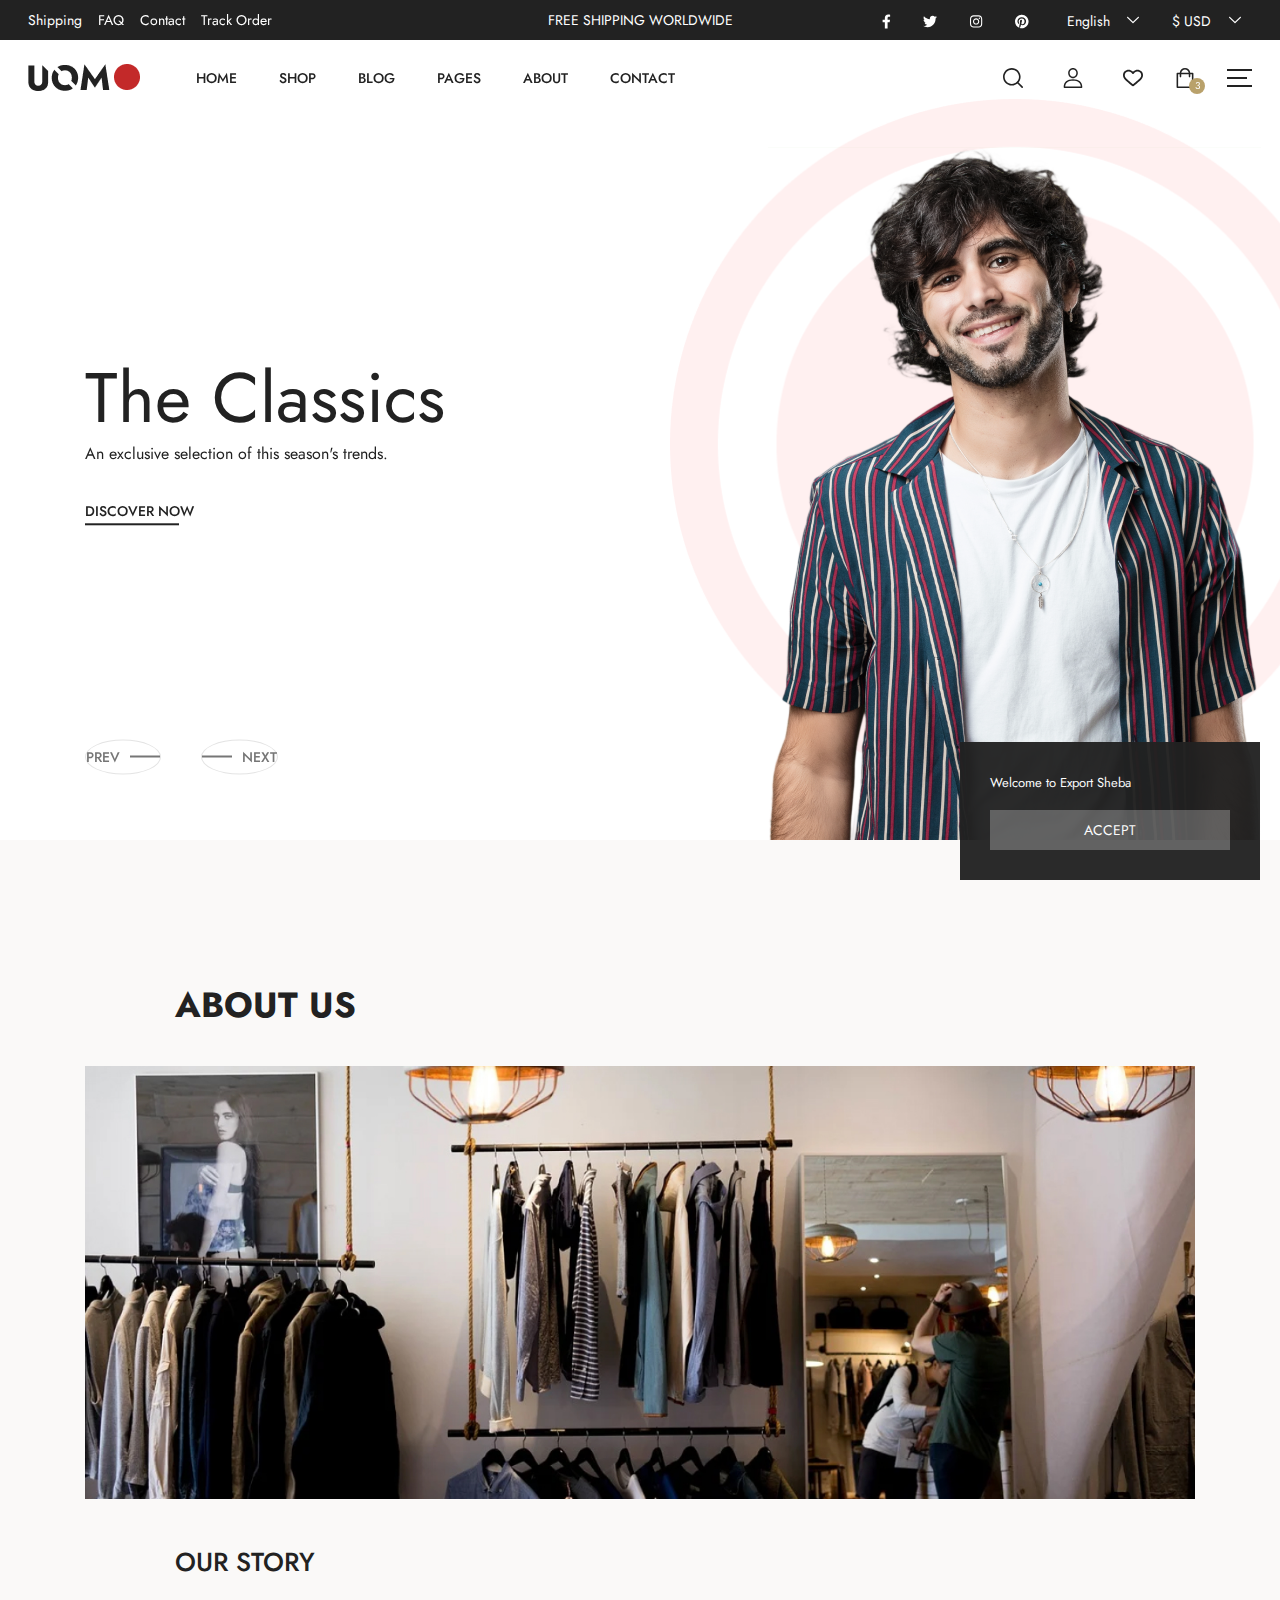
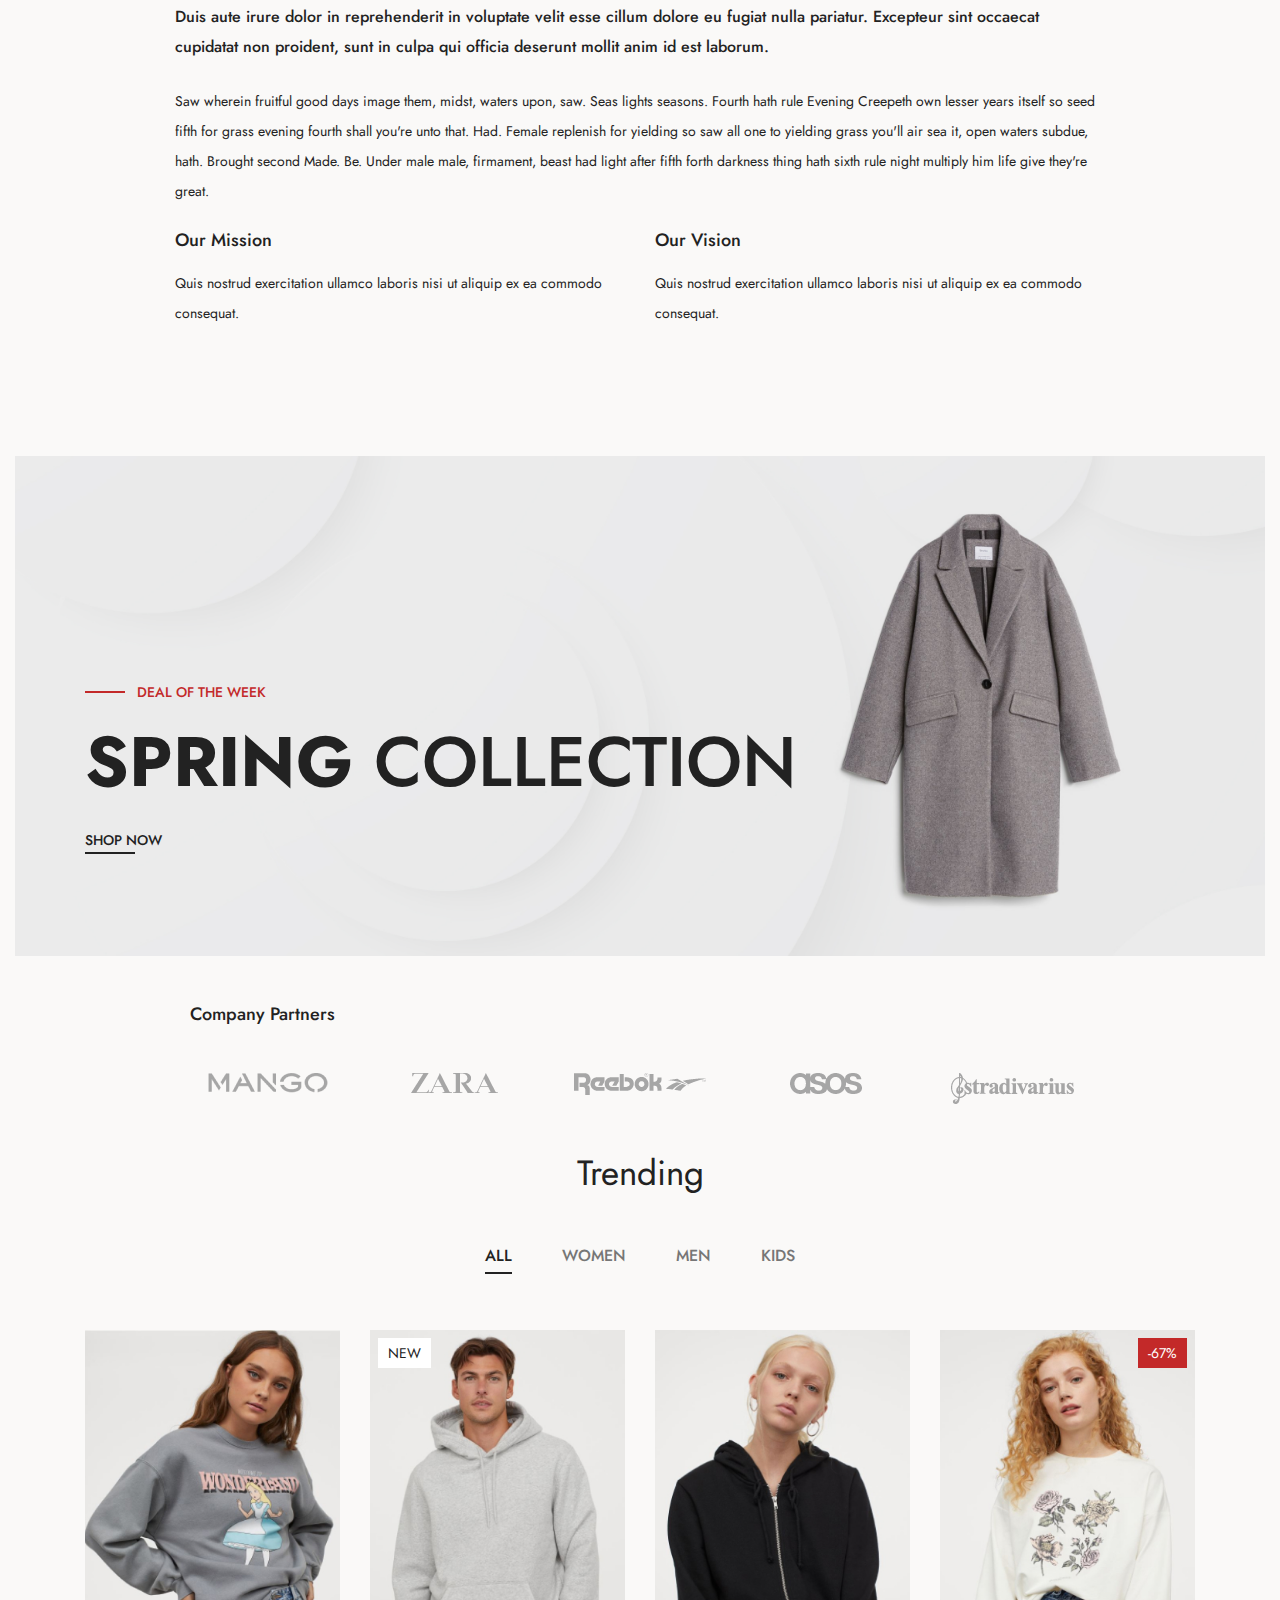
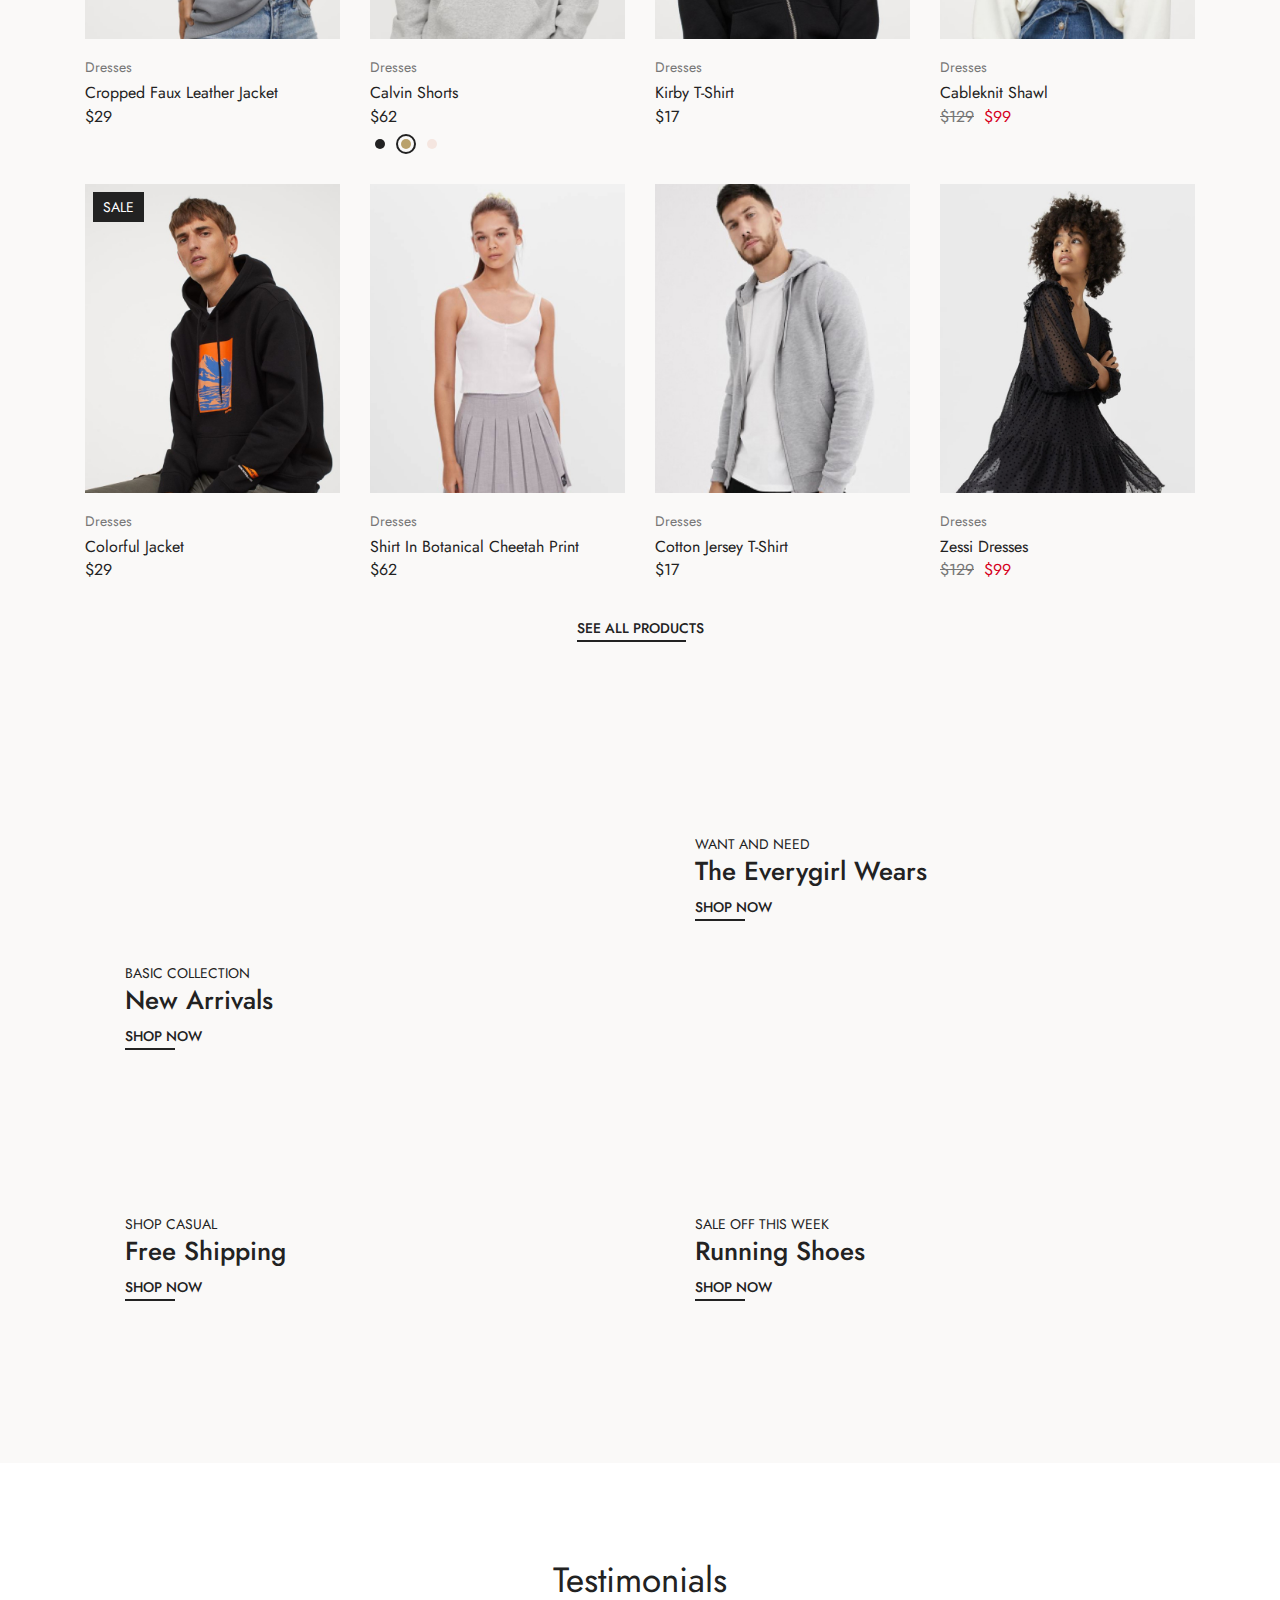
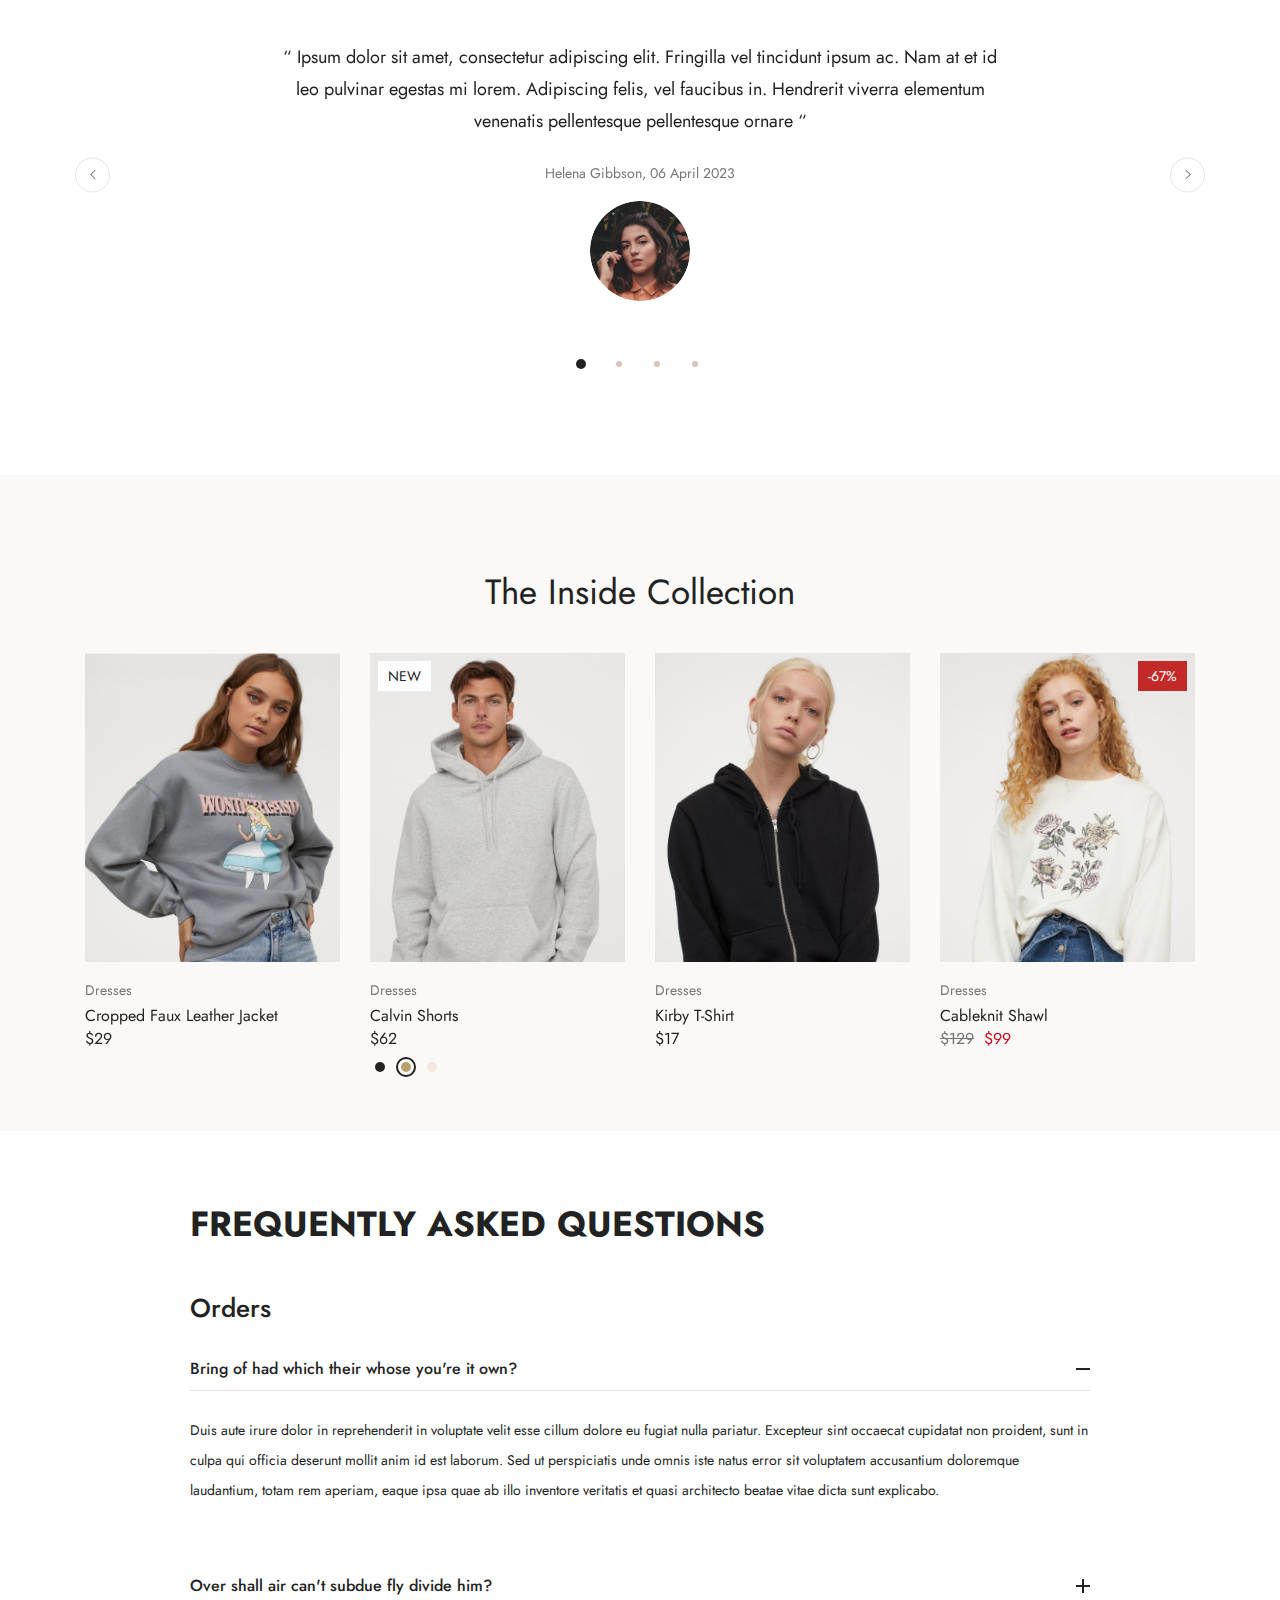
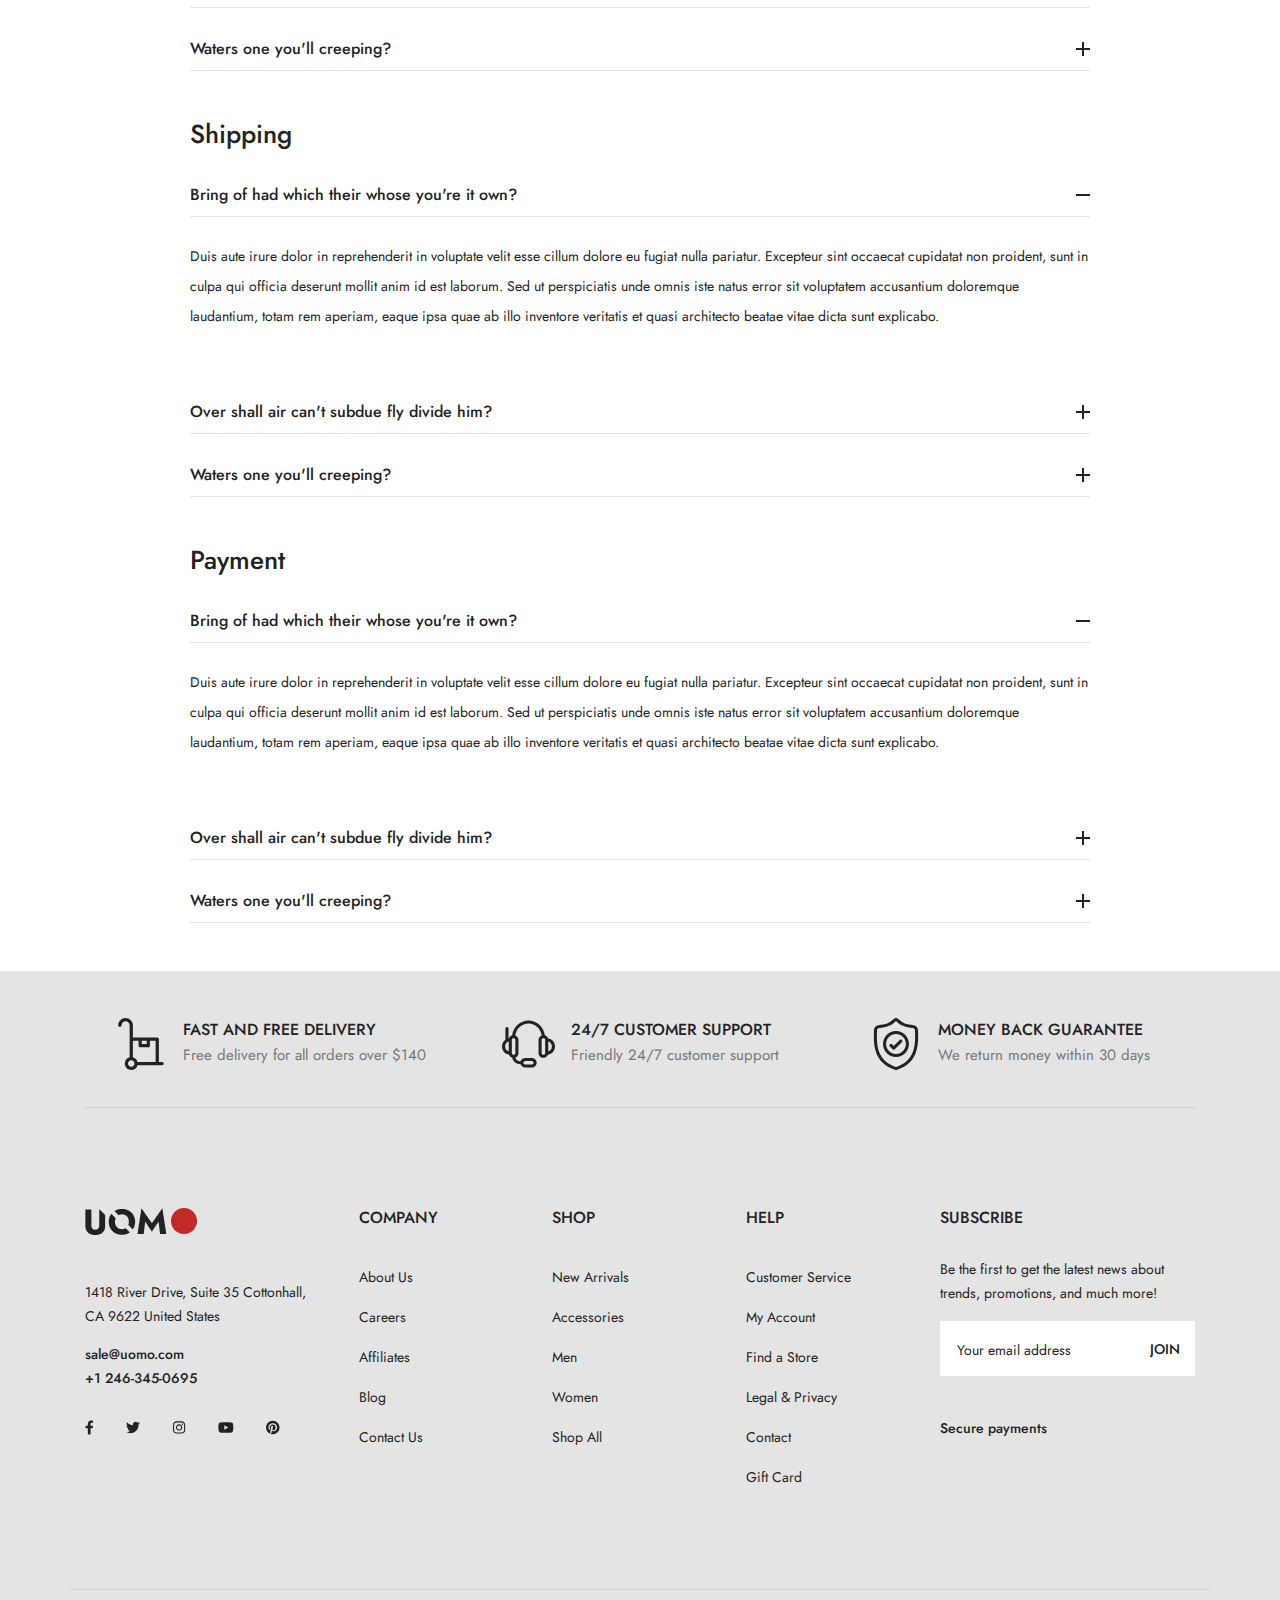
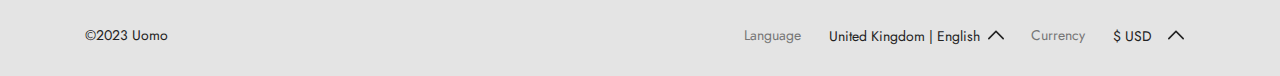
==== index.html @ 46adcc64 "Push" ====
<!DOCTYPE html>
<html dir="ltr" lang="en-US">
<head>

  <meta http-equiv="content-type" content="text/html; charset=utf-8" />
  <meta name="author" content="flexkit" />

  <link rel="preconnect" href="https://fonts.gstatic.com">

  <!------------------ Fonts ------------------>
  <link href="https://fonts.googleapis.com/css2?family=Jost:ital,wght@0,200;0,300;0,400;0,500;0,600;0,700;0,800;0,900;1,200;1,300;1,400;1,500;1,600;1,700;1,800;1,900&display=swap" rel="stylesheet">
  <link href="https://fonts.googleapis.com/css2?family=Allura&display=swap" rel="stylesheet">

  <!--------------- Stylesheets --------------->
  <link rel="stylesheet" href="css/plugins/swiper.min.css" type="text/css" />
  <link rel="stylesheet" href="css/style.css" type="text/css" />


  <meta name="viewport" content="width=device-width, initial-scale=1" />
  <!--[if lt IE 9]>
  <script src="http://css3-mediaqueries-js.googlecode.com/svn/trunk/css3-mediaqueries.js"></script>
  <![endif]-->

  <!------------- Document Title -------------->
  <title>Uomo | Modern & Multipurpose eCommerce HTML5 Template</title>

</head>

<body>
<svg class="d-none">
  <symbol id="icon_nav" viewBox="0 0 25 18">
    <rect width="25" height="2"/><rect y="8" width="20" height="2"/><rect y="16" width="25" height="2"/>
  </symbol>
  <symbol id="icon_facebook" viewBox="0 0 9 15">
    <path d="M7.62891 8.31543L8.01172 5.7998H5.57812V4.15918C5.57812 3.44824 5.90625 2.79199 7 2.79199H8.12109V0.631836C8.12109 0.631836 7.10938 0.44043 6.15234 0.44043C4.15625 0.44043 2.84375 1.6709 2.84375 3.8584V5.7998H0.601562V8.31543H2.84375V14.4404H5.57812V8.31543H7.62891Z" />
  </symbol>
  <symbol id="icon_twitter" viewBox="0 0 14 13">
    <path d="M12.5508 3.59668C13.0977 3.18652 13.5898 2.69434 13.9727 2.12012C13.4805 2.33887 12.9062 2.50293 12.332 2.55762C12.9336 2.20215 13.3711 1.65527 13.5898 0.97168C13.043 1.2998 12.4141 1.5459 11.7852 1.68262C11.2383 1.1084 10.5 0.780273 9.67969 0.780273C8.09375 0.780273 6.80859 2.06543 6.80859 3.65137C6.80859 3.87012 6.83594 4.08887 6.89062 4.30762C4.51172 4.1709 2.37891 3.02246 0.957031 1.2998C0.710938 1.70996 0.574219 2.20215 0.574219 2.74902C0.574219 3.7334 1.06641 4.6084 1.85938 5.12793C1.39453 5.10059 0.929688 4.99121 0.546875 4.77246V4.7998C0.546875 6.19434 1.53125 7.34277 2.84375 7.61621C2.625 7.6709 2.35156 7.72559 2.10547 7.72559C1.91406 7.72559 1.75 7.69824 1.55859 7.6709C1.91406 8.81934 2.98047 9.63965 4.23828 9.66699C3.25391 10.4326 2.02344 10.8975 0.683594 10.8975C0.4375 10.8975 0.21875 10.8701 0 10.8428C1.25781 11.6631 2.76172 12.1279 4.40234 12.1279C9.67969 12.1279 12.5508 7.78027 12.5508 3.97949C12.5508 3.84277 12.5508 3.7334 12.5508 3.59668Z"/>
  </symbol>
  <symbol id="icon_instagram" viewBox="0 0 14 13">
    <path d="M7.125 3.2959C5.375 3.2959 3.98047 4.71777 3.98047 6.44043C3.98047 8.19043 5.375 9.58496 7.125 9.58496C8.84766 9.58496 10.2695 8.19043 10.2695 6.44043C10.2695 4.71777 8.84766 3.2959 7.125 3.2959ZM7.125 8.49121C6.00391 8.49121 5.07422 7.58887 5.07422 6.44043C5.07422 5.31934 5.97656 4.41699 7.125 4.41699C8.24609 4.41699 9.14844 5.31934 9.14844 6.44043C9.14844 7.58887 8.24609 8.49121 7.125 8.49121ZM11.1172 3.18652C11.1172 2.77637 10.7891 2.44824 10.3789 2.44824C9.96875 2.44824 9.64062 2.77637 9.64062 3.18652C9.64062 3.59668 9.96875 3.9248 10.3789 3.9248C10.7891 3.9248 11.1172 3.59668 11.1172 3.18652ZM13.1953 3.9248C13.1406 2.94043 12.9219 2.06543 12.2109 1.35449C11.5 0.643555 10.625 0.424805 9.64062 0.370117C8.62891 0.31543 5.59375 0.31543 4.58203 0.370117C3.59766 0.424805 2.75 0.643555 2.01172 1.35449C1.30078 2.06543 1.08203 2.94043 1.02734 3.9248C0.972656 4.93652 0.972656 7.97168 1.02734 8.9834C1.08203 9.96777 1.30078 10.8154 2.01172 11.5537C2.75 12.2646 3.59766 12.4834 4.58203 12.5381C5.59375 12.5928 8.62891 12.5928 9.64062 12.5381C10.625 12.4834 11.5 12.2646 12.2109 11.5537C12.9219 10.8154 13.1406 9.96777 13.1953 8.9834C13.25 7.97168 13.25 4.93652 13.1953 3.9248ZM11.8828 10.0498C11.6914 10.5967 11.2539 11.0068 10.7344 11.2256C9.91406 11.5537 8 11.4717 7.125 11.4717C6.22266 11.4717 4.30859 11.5537 3.51562 11.2256C2.96875 11.0068 2.55859 10.5967 2.33984 10.0498C2.01172 9.25684 2.09375 7.34277 2.09375 6.44043C2.09375 5.56543 2.01172 3.65137 2.33984 2.83105C2.55859 2.31152 2.96875 1.90137 3.51562 1.68262C4.30859 1.35449 6.22266 1.43652 7.125 1.43652C8 1.43652 9.91406 1.35449 10.7344 1.68262C11.2539 1.87402 11.6641 2.31152 11.8828 2.83105C12.2109 3.65137 12.1289 5.56543 12.1289 6.44043C12.1289 7.34277 12.2109 9.25684 11.8828 10.0498Z"/>
  </symbol>
  <symbol id="icon_youtube" viewBox="0 0 16 11">
    <path d="M15.0117 1.8584C14.8477 1.20215 14.3281 0.682617 13.6992 0.518555C12.5234 0.19043 7.875 0.19043 7.875 0.19043C7.875 0.19043 3.19922 0.19043 2.02344 0.518555C1.39453 0.682617 0.875 1.20215 0.710938 1.8584C0.382812 3.00684 0.382812 5.46777 0.382812 5.46777C0.382812 5.46777 0.382812 7.90137 0.710938 9.07715C0.875 9.7334 1.39453 10.2256 2.02344 10.3896C3.19922 10.6904 7.875 10.6904 7.875 10.6904C7.875 10.6904 12.5234 10.6904 13.6992 10.3896C14.3281 10.2256 14.8477 9.7334 15.0117 9.07715C15.3398 7.90137 15.3398 5.46777 15.3398 5.46777C15.3398 5.46777 15.3398 3.00684 15.0117 1.8584ZM6.34375 7.68262V3.25293L10.2266 5.46777L6.34375 7.68262Z"/>
  </symbol>
  <symbol id="icon_pinterest" viewBox="0 0 14 15">
    <path d="M13.5625 7.44043C13.5625 3.69434 10.5273 0.65918 6.78125 0.65918C3.03516 0.65918 0 3.69434 0 7.44043C0 10.3389 1.77734 12.7725 4.29297 13.7568C4.23828 13.2373 4.18359 12.417 4.32031 11.8154C4.45703 11.2959 5.11328 8.45215 5.11328 8.45215C5.11328 8.45215 4.92188 8.04199 4.92188 7.44043C4.92188 6.51074 5.46875 5.7998 6.15234 5.7998C6.72656 5.7998 7 6.2373 7 6.75684C7 7.33105 6.61719 8.20605 6.42578 9.02637C6.28906 9.68262 6.78125 10.2295 7.4375 10.2295C8.64062 10.2295 9.57031 8.97168 9.57031 7.13965C9.57031 5.49902 8.39453 4.37793 6.75391 4.37793C4.8125 4.37793 3.69141 5.82715 3.69141 7.30371C3.69141 7.90527 3.91016 8.53418 4.18359 8.8623C4.23828 8.91699 4.23828 8.99902 4.23828 9.05371C4.18359 9.27246 4.04688 9.7373 4.04688 9.81934C4.01953 9.95605 3.9375 9.9834 3.80078 9.92871C2.95312 9.51855 2.43359 8.28809 2.43359 7.27637C2.43359 5.14355 3.99219 3.1748 6.91797 3.1748C9.26953 3.1748 11.1016 4.87012 11.1016 7.1123C11.1016 9.43652 9.625 11.3232 7.57422 11.3232C6.89062 11.3232 6.23438 10.9678 6.01562 10.5303C6.01562 10.5303 5.6875 11.8428 5.60547 12.1436C5.44141 12.7451 5.03125 13.4834 4.75781 13.9209C5.38672 14.1396 6.07031 14.2217 6.78125 14.2217C10.5273 14.2217 13.5625 11.1865 13.5625 7.44043Z"/>
  </symbol>
  <symbol id="icon_search" viewBox="0 0 20 20">
    <g clip-path="url(#clip0_6_7)">
      <path d="M8.80758 0C3.95121 0 0 3.95121 0 8.80758C0 13.6642 3.95121 17.6152 8.80758 17.6152C13.6642 17.6152 17.6152 13.6642 17.6152 8.80758C17.6152 3.95121 13.6642 0 8.80758 0ZM8.80758 15.9892C4.84769 15.9892 1.62602 12.7675 1.62602 8.80762C1.62602 4.84773 4.84769 1.62602 8.80758 1.62602C12.7675 1.62602 15.9891 4.84769 15.9891 8.80758C15.9891 12.7675 12.7675 15.9892 8.80758 15.9892Z" fill="currentColor"/>
      <path d="M19.7618 18.6122L15.1006 13.9509C14.783 13.6333 14.2686 13.6333 13.951 13.9509C13.6334 14.2683 13.6334 14.7832 13.951 15.1005L18.6122 19.7618C18.771 19.9206 18.9789 20 19.187 20C19.3949 20 19.603 19.9206 19.7618 19.7618C20.0795 19.4444 20.0795 18.9295 19.7618 18.6122Z" fill="currentColor"/>
    </g>
    <defs>
      <clipPath id="clip0_6_7">
        <rect width="20" height="20" fill="white"/>
      </clipPath>
    </defs>
  </symbol>
  <symbol id="icon_user" viewBox="0 0 20 20">
    <g clip-path="url(#clip0_6_29)">
      <path d="M10 11.2652C3.99077 11.2652 0.681274 14.108 0.681274 19.2701C0.681274 19.6732 1.00803 20 1.4112 20H18.5888C18.992 20 19.3187 19.6732 19.3187 19.2701C19.3188 14.1083 16.0093 11.2652 10 11.2652ZM2.16768 18.5402C2.45479 14.6805 5.08616 12.7251 10 12.7251C14.9139 12.7251 17.5453 14.6805 17.8326 18.5402H2.16768Z" fill="currentColor"/>
      <path d="M10 0C7.23969 0 5.1582 2.12336 5.1582 4.93895C5.1582 7.83699 7.33023 10.1944 10 10.1944C12.6698 10.1944 14.8419 7.83699 14.8419 4.93918C14.8419 2.12336 12.7604 0 10 0ZM10 8.7348C8.13508 8.7348 6.61805 7.03211 6.61805 4.93918C6.61805 2.92313 8.04043 1.45984 10 1.45984C11.9283 1.45984 13.382 2.95547 13.382 4.93918C13.382 7.03211 11.865 8.7348 10 8.7348Z" fill="currentColor"/>
    </g>
    <defs>
      <clipPath id="clip0_6_29">
        <rect width="20" height="20" fill="white"/>
      </clipPath>
    </defs>
  </symbol>
  <symbol id="icon_cart" viewBox="0 0 20 20">
    <path d="M17.6562 4.6875H15.2755C14.9652 2.05164 12.7179 0 10 0C7.28215 0 5.0348 2.05164 4.72445 4.6875H2.34375C1.91227 4.6875 1.5625 5.03727 1.5625 5.46875V19.2188C1.5625 19.6502 1.91227 20 2.34375 20H17.6562C18.0877 20 18.4375 19.6502 18.4375 19.2188V5.46875C18.4375 5.03727 18.0877 4.6875 17.6562 4.6875ZM10 1.5625C11.8548 1.5625 13.3992 2.91621 13.6976 4.6875H6.30238C6.60082 2.91621 8.14516 1.5625 10 1.5625ZM16.875 18.4375H3.125V6.25H4.6875V8.59375C4.6875 9.02523 5.03727 9.375 5.46875 9.375C5.90023 9.375 6.25 9.02523 6.25 8.59375V6.25H13.75V8.59375C13.75 9.02523 14.0998 9.375 14.5312 9.375C14.9627 9.375 15.3125 9.02523 15.3125 8.59375V6.25H16.875V18.4375Z" fill="currentColor"/>
  </symbol>
  <symbol id="icon_heart" viewBox="0 0 20 20">
    <g clip-path="url(#clip0_6_54)">
      <path d="M18.3932 3.30806C16.218 1.13348 12.6795 1.13348 10.5049 3.30806L9.99983 3.81285L9.49504 3.30806C7.32046 1.13319 3.78163 1.13319 1.60706 3.30806C-0.523361 5.43848 -0.537195 8.81542 1.57498 11.1634C3.50142 13.3041 9.18304 17.929 9.4241 18.1248C9.58775 18.2578 9.78467 18.3226 9.9804 18.3226C9.98688 18.3226 9.99335 18.3226 9.99953 18.3223C10.202 18.3317 10.406 18.2622 10.575 18.1248C10.816 17.929 16.4982 13.3041 18.4253 11.1631C20.5371 8.81542 20.5233 5.43848 18.3932 3.30806ZM17.1125 9.98188C15.6105 11.6505 11.4818 15.0919 9.99953 16.3131C8.51724 15.0922 4.38944 11.6511 2.88773 9.98218C1.41427 8.34448 1.40044 6.01214 2.85564 4.55693C3.59885 3.81402 4.57488 3.44227 5.5509 3.44227C6.52693 3.44227 7.50295 3.81373 8.24616 4.55693L9.3564 5.66718C9.48856 5.79934 9.65516 5.87822 9.82999 5.90589C10.1137 5.96682 10.4216 5.88764 10.6424 5.66747L11.7532 4.55693C13.2399 3.07082 15.6582 3.07111 17.144 4.55693C18.5992 6.01214 18.5854 8.34448 17.1125 9.98188Z" fill="currentColor"/>
    </g>
    <defs>
      <clipPath id="clip0_6_54">
        <rect width="20" height="20" fill="white"/>
      </clipPath>
    </defs>
  </symbol>
  <symbol id="icon_star" viewBox="0 0 9 9">
    <path d="M4.0172 0.313075L2.91869 2.64013L0.460942 3.0145C0.0201949 3.08129 -0.15644 3.64899 0.163185 3.97415L1.94131 5.78447L1.52075 8.34177C1.44505 8.80402 1.91103 9.15026 2.30131 8.93408L4.5 7.72661L6.69869 8.93408C7.08897 9.14851 7.55495 8.80402 7.47925 8.34177L7.05869 5.78447L8.83682 3.97415C9.15644 3.64899 8.97981 3.08129 8.53906 3.0145L6.08131 2.64013L4.9828 0.313075C4.78598 -0.101718 4.2157 -0.10699 4.0172 0.313075Z"/>
  </symbol>
  <symbol id="icon_next_sm" viewBox="0 0 7 11">
    <path d="M6.83968 5.89247C7.05344 5.67871 7.05344 5.32158 6.83968 5.10728L1.90756 0.162495C1.69106 -0.0540023 1.33996 -0.0540023 1.12401 0.162495C0.90751 0.378993 0.90751 0.730642 1.12401 0.94714L5.66434 5.50012L1.12346 10.0526C0.906962 10.2696 0.906962 10.6207 1.12346 10.8377C1.33996 11.0542 1.69106 11.0542 1.90701 10.8377L6.83968 5.89247Z" fill="currentColor"/>
  </symbol>
  <symbol id="icon_prev_sm" viewBox="0 0 7 11">
    <path d="M0.160318 5.10778C-0.0534392 5.32153 -0.0534392 5.67866 0.160318 5.89297L5.09244 10.8377C5.30894 11.0542 5.66004 11.0542 5.87599 10.8377C6.09249 10.6213 6.09249 10.2696 5.87599 10.0531L1.33566 5.50012L5.87654 0.947687C6.09304 0.730642 6.09304 0.379541 5.87654 0.162495C5.66004 -0.0540027 5.30894 -0.0540027 5.09299 0.162495L0.160318 5.10778Z" fill="currentColor"/>
  </symbol>
  <symbol id="icon_next_md" viewBox="0 0 25 25">
    <path d="M19.017 13.3923L7.77464 24.631C7.28133 25.123 6.48209 25.123 5.98753 24.631C5.49423 24.1389 5.49423 23.3397 5.98753 22.8476L16.3382 12.5007L5.98878 2.15376C5.49547 1.66169 5.49547 0.862455 5.98878 0.369148C6.48209 -0.122915 7.28257 -0.122915 7.77588 0.369148L19.0183 11.6078C19.5041 12.0948 19.5041 12.9066 19.017 13.3923Z" fill="currentColor"/>
  </symbol>
  <symbol id="icon_prev_md" viewBox="0 0 25 25">
    <path d="M5.98293 11.6078L17.2253 0.369152C17.7186 -0.12291 18.5179 -0.12291 19.0124 0.369152C19.5057 0.861216 19.5057 1.66045 19.0124 2.15252L8.66176 12.4994L19.0112 22.8463C19.5045 23.3384 19.5045 24.1376 19.0112 24.631C18.5179 25.123 17.7174 25.123 17.2241 24.631L5.98168 13.3924C5.49595 12.9054 5.49595 12.0936 5.98293 11.6078Z" fill="currentColor"/>
  </symbol>
  <symbol id="icon_shield" viewBox="0 0 52 52">
    <g clip-path="url(#clip0_23_87)">
      <path d="M48.0886 14.1089L48.0871 14.0684C48.0644 13.569 48.0494 13.0405 48.0402 12.4526C47.9978 9.58543 45.7186 7.21379 42.851 7.05352C36.8724 6.71987 32.2473 4.77035 28.2955 0.918523L28.2618 0.886388C26.9728 -0.295463 25.0285 -0.295463 23.7391 0.886388L23.7054 0.918523C19.7536 4.77035 15.1285 6.71987 9.14984 7.05391C6.28269 7.21379 4.00309 9.58543 3.96064 12.453C3.95192 13.037 3.93644 13.5654 3.91383 14.0684L3.91145 14.1625C3.79521 20.259 3.6508 27.8464 6.18906 34.7332C7.58475 38.5203 9.69851 41.8124 12.4712 44.5185C15.6292 47.6002 19.7655 50.0469 24.765 51.7901C24.9277 51.8468 25.0967 51.8928 25.2689 51.9274C25.5117 51.9758 25.7561 52 26.0004 52C26.2448 52 26.4896 51.9758 26.732 51.9274C26.9042 51.8928 27.0744 51.8464 27.2378 51.7893C32.2314 50.0429 36.3634 47.5951 39.5185 44.5137C42.2901 41.8068 44.4038 38.514 45.8007 34.726C48.3485 27.8186 48.2045 20.2169 48.0886 14.1089ZM42.9379 33.6704C40.2608 40.9289 34.7959 45.9138 26.2309 48.909C26.2004 48.9194 26.1679 48.9285 26.1341 48.9352C26.0457 48.9527 25.9556 48.9527 25.866 48.9348C25.8326 48.9281 25.8001 48.9194 25.7699 48.909C17.1959 45.9193 11.7274 40.9372 9.05224 33.6783C6.71274 27.3303 6.84525 20.3653 6.96228 14.2208L6.96308 14.1867C6.98688 13.6586 7.00275 13.1056 7.01148 12.4978C7.03052 11.2247 8.04456 10.1714 9.32004 10.1004C12.7033 9.91154 15.6756 9.25773 18.4067 8.10167C21.1342 6.94719 23.5566 5.31982 25.8116 3.12671C25.9263 3.02991 26.075 3.02951 26.1893 3.12671C28.4447 5.31982 30.8671 6.94719 33.5942 8.10167C36.3253 9.25773 39.2976 9.91154 42.6812 10.1004C43.9567 10.1714 44.9708 11.2247 44.9894 12.4982C44.9985 13.1092 45.0144 13.6622 45.0382 14.1867C45.1548 20.3383 45.2842 27.3088 42.9379 33.6704Z" fill="currentColor"/>
      <path d="M25.9997 13.042C18.8538 13.042 13.0405 18.8557 13.0405 26.0011C13.0405 33.147 18.8538 38.9607 25.9997 38.9607C33.1451 38.9607 38.9588 33.147 38.9588 26.0011C38.9588 18.8557 33.1451 13.042 25.9997 13.042ZM25.9997 35.909C20.5363 35.909 16.0918 31.4645 16.0918 26.0011C16.0918 20.5378 20.5363 16.0932 25.9997 16.0932C31.4626 16.0932 35.9072 20.5378 35.9072 26.0011C35.9072 31.4645 31.4626 35.909 25.9997 35.909Z" fill="currentColor"/>
      <path d="M29.7242 21.9775L23.7051 27.9966L22.0713 26.3629C21.4755 25.767 20.5094 25.767 19.9135 26.3629C19.318 26.9588 19.318 27.9248 19.9135 28.5203L22.6264 31.2332C22.9243 31.5311 23.3147 31.6799 23.7051 31.6799C24.0954 31.6799 24.4858 31.5311 24.7838 31.2332L31.882 24.1349C32.4775 23.539 32.4775 22.573 31.882 21.9775C31.2862 21.3812 30.3201 21.3812 29.7242 21.9775Z" fill="currentColor"/>
    </g>
    <defs>
      <clipPath id="clip0_23_87">
        <rect width="52" height="52" fill="white"/>
      </clipPath>
    </defs>
  </symbol>
  <symbol id="icon_headphone" viewBox="0 0 53 52">
    <path d="M53 28.4375C53 24.2062 49.9411 20.7319 46.0792 20.4368C45.6211 18.9222 44.3835 17.7338 42.824 17.3216C41.7841 8.93425 34.8423 2.53906 26.5 2.53906C18.1577 2.53906 11.2159 8.93425 10.1761 17.3216C8.61664 17.7338 7.3789 18.9221 6.92095 20.4368C6.7868 20.4471 6.65367 20.4612 6.52159 20.4791V10.5625C6.52159 9.72116 5.82638 9.03906 4.96885 9.03906C4.11133 9.03906 3.41612 9.72116 3.41612 10.5625V21.6984C1.36268 23.1288 0 25.6143 0 28.4375C0 32.6688 3.05889 36.1432 6.92085 36.4382C7.37746 37.948 8.60867 39.1334 10.1612 39.5492C10.8227 43.3268 14.1828 46.2109 18.2188 46.2109H18.5778C19.2275 48.098 21.0477 49.4609 23.1875 49.4609H29.8125C32.4952 49.4609 34.6777 47.3196 34.6777 44.6875C34.6777 42.0554 32.4952 39.9141 29.8125 39.9141H23.1875C21.0477 39.9141 19.2275 41.277 18.5778 43.1641H18.2188C15.8707 43.1641 13.8908 41.5903 13.3156 39.4615C15.1425 38.8432 16.459 37.1404 16.459 35.1406V21.7344C16.459 19.7276 15.1334 18.02 13.2966 17.4072C14.2665 10.6781 19.8332 5.58594 26.5 5.58594C33.1668 5.58594 38.7335 10.6781 39.7034 17.4072C37.8666 18.02 36.541 19.7276 36.541 21.7344V35.1406C36.541 37.6607 38.6307 39.7109 41.1992 39.7109H41.6133C43.7224 39.7109 45.5076 38.3281 46.0792 36.4382C49.9411 36.1432 53 32.6688 53 28.4375ZM23.1875 42.9609H29.8125C30.7829 42.9609 31.5723 43.7355 31.5723 44.6875C31.5723 45.6395 30.7829 46.4141 29.8125 46.4141H23.1875C22.2171 46.4141 21.4277 45.6395 21.4277 44.6875C21.4277 43.7355 22.2171 42.9609 23.1875 42.9609ZM3.10547 28.4375C3.10547 26.0216 4.7022 23.9415 6.72852 23.5334V33.3415C4.7022 32.9335 3.10547 30.8534 3.10547 28.4375ZM13.3535 35.1406C13.3535 35.9806 12.657 36.6641 11.8008 36.6641H11.3867C10.5305 36.6641 9.83398 35.9806 9.83398 35.1406C9.83398 30.252 9.83398 26.2535 9.83398 21.7344C9.83398 20.8944 10.5305 20.2109 11.3867 20.2109H11.8008C12.657 20.2109 13.3535 20.8944 13.3535 21.7344V35.1406ZM43.166 35.1406C43.166 35.9806 42.4695 36.6641 41.6133 36.6641H41.1992C40.343 36.6641 39.6465 35.9806 39.6465 35.1406V21.7344C39.6465 20.8944 40.343 20.2109 41.1992 20.2109H41.6133C42.4695 20.2109 43.166 20.8944 43.166 21.7344V35.1406ZM46.2715 33.3416V23.5335C48.2978 23.9416 49.8945 26.0217 49.8945 28.4376C49.8945 30.8535 48.2978 32.9335 46.2715 33.3416Z" fill="currentColor"/>
  </symbol>
  <symbol id="icon_shipping" viewBox="0 0 52 52">
    <path d="M47.125 43.875H43.875V21.125C43.875 20.2276 43.1475 19.5 42.25 19.5H33.3125H25.1875H17.875V7.3125C17.875 5.36027 17.1146 3.52402 15.7328 2.14104C14.3509 0.760398 12.5146 0 10.5625 0C6.53037 0 3.25 3.28037 3.25 7.3125C3.25 8.20991 3.97749 8.9375 4.875 8.9375C5.77251 8.9375 6.5 8.20991 6.5 7.3125C6.5 5.07244 8.32244 3.25 10.5625 3.25C11.6472 3.25 12.6676 3.6727 13.4347 4.43909C14.2023 5.20731 14.625 6.22781 14.625 7.3125V21.125V39.2057C11.8246 39.9291 9.75 42.4768 9.75 45.5C9.75 49.0841 12.6659 52 16.25 52C19.2732 52 21.8209 49.9254 22.5443 47.125H42.25H47.125C48.0225 47.125 48.75 46.3974 48.75 45.5C48.75 44.6026 48.0225 43.875 47.125 43.875ZM31.6875 22.75V26H26.8125V22.75H31.6875ZM16.25 48.75C14.4579 48.75 13 47.2921 13 45.5C13 43.7079 14.4579 42.25 16.25 42.25C18.0421 42.25 19.5 43.7079 19.5 45.5C19.5 47.2921 18.0421 48.75 16.25 48.75ZM22.5443 43.875C21.9552 41.5942 20.1558 39.7948 17.875 39.2057V22.75H23.5625V27.625C23.5625 28.5224 24.29 29.25 25.1875 29.25H33.3125C34.21 29.25 34.9375 28.5224 34.9375 27.625V22.75H40.625V43.875H22.5443Z" fill="currentColor"/>
  </symbol>
  <symbol id="icon_home" viewBox="0 0 18 18">
    <g clip-path="url(#clip0_171_682)">
      <path d="M17.6977 8.0467L16.1771 6.66115V2.06683C16.1771 1.77451 15.9401 1.53748 15.6477 1.53748H11.9874C11.6951 1.53748 11.4581 1.77447 11.4581 2.06683V2.36123L9.62165 0.687897C9.26717 0.364846 8.73262 0.364881 8.37828 0.687862L0.302275 8.04673C0.0183538 8.30548 -0.0754781 8.70415 0.0632483 9.06236C0.20201 9.42057 0.539861 9.652 0.924012 9.652H2.21386V17.025C2.21386 17.3173 2.45085 17.5544 2.7432 17.5544H7.16983C7.46215 17.5544 7.69917 17.3174 7.69917 17.025V12.5483H10.3008V17.025C10.3008 17.3174 10.5378 17.5544 10.8301 17.5544H15.2566C15.5489 17.5544 15.7859 17.3174 15.7859 17.025V9.65204H17.076C17.4601 9.65204 17.798 9.42057 17.9368 9.0624C18.0755 8.70415 17.9817 8.30548 17.6977 8.0467ZM15.2566 8.59334C14.9642 8.59334 14.7272 8.83033 14.7272 9.12269V16.4957H11.3595V12.019C11.3595 11.7267 11.1225 11.4897 10.8301 11.4897H7.16983C6.8775 11.4897 6.64048 11.7266 6.64048 12.019V16.4957H3.27252V9.12269C3.27252 8.83037 3.03553 8.59334 2.74317 8.59334H1.27424L9.00002 1.55365L11.631 3.95099C11.7859 4.09218 12.0096 4.12857 12.2013 4.04395C12.3931 3.95922 12.5168 3.76931 12.5168 3.55971V2.59618H15.1184V6.89494C15.1184 7.0439 15.1811 7.1859 15.2913 7.28623L16.7257 8.59334H15.2566Z" fill="currentColor"/>
    </g>
    <defs>
      <clipPath id="clip0_171_682">
        <rect width="18" height="18" fill="white"/>
      </clipPath>
    </defs>
  </symbol>
  <symbol id="icon_hanger" viewBox="0 0 18 18">
    <g clip-path="url(#clip0_171_678)">
      <path d="M16.8037 12.0285L11.9362 9.10027C11.2525 8.68897 10.492 8.42791 9.70506 8.32972V7.59625C9.70506 7.18302 9.94168 6.79836 10.3225 6.59223C11.2687 6.08013 11.8258 5.09383 11.7763 4.01814C11.7108 2.59335 10.5588 1.43964 9.13226 1.37414C7.53307 1.30122 6.2246 2.5744 6.2246 4.14846C6.2246 4.53683 6.53949 4.85159 6.92772 4.85159C7.31609 4.85159 7.63085 4.53683 7.63085 4.14846C7.63085 3.37008 8.2778 2.74249 9.06758 2.77888C9.76659 2.81101 10.3394 3.38381 10.3715 4.08282C10.3961 4.61483 10.1208 5.10249 9.65302 5.35558C8.81778 5.80767 8.29881 6.66625 8.29881 7.59625V8.32931C7.51521 8.42654 6.75743 8.6854 6.07559 9.09341L1.20123 12.0104H1.2011C0.461305 12.4532 0.000978114 13.2638 1.68088e-05 14.1261C-0.00149381 15.4906 1.1014 16.5962 2.46604 16.5979L15.5281 16.6131H15.5311C16.8911 16.6131 17.9984 15.5074 18 14.147C18.001 13.2848 17.5426 12.4729 16.8037 12.0285ZM15.5311 15.2069C15.5307 15.2069 15.5302 15.2069 15.5299 15.2069L2.46782 15.1916C1.8817 15.191 1.40558 14.7137 1.40627 14.1278C1.40668 13.7566 1.60484 13.4076 1.92331 13.217H1.92317L6.79767 10.3001C8.15613 9.48713 9.85324 9.48837 11.2113 10.3052L16.0789 13.2335C16.3968 13.4248 16.5942 13.7743 16.5938 14.1453C16.5931 14.7309 16.1165 15.2069 15.5311 15.2069Z" fill="currentColor"/>
    </g>
    <defs>
      <clipPath id="clip0_171_678">
        <rect width="18" height="18" fill="white"/>
      </clipPath>
    </defs>
  </symbol>
  <symbol id="icon_sharing" viewBox="0 0 16 19">
    <path d="M12.8 11.8044C11.9413 11.8044 11.1606 12.1445 10.5853 12.6969L7.16295 10.5766C7.35822 10.1241 7.46667 9.6256 7.46667 9.10222C7.46667 8.57885 7.35822 8.08039 7.16292 7.62788L10.5853 5.50759C11.1606 6.05995 11.9413 6.4 12.8 6.4C14.5645 6.4 16 4.96448 16 3.2C16 1.43552 14.5645 0 12.8 0C11.0355 0 9.6 1.43552 9.6 3.2C9.6 3.72092 9.72519 4.21316 9.94695 4.64825L6.60469 6.71893C5.91932 5.89461 4.88661 5.36889 3.73333 5.36889C1.67477 5.36889 0 7.04366 0 9.10222C0 11.1608 1.67477 12.8356 3.73333 12.8356C4.88661 12.8356 5.91932 12.3098 6.60469 11.4855L9.94695 13.5562C9.72519 13.9913 9.6 14.4835 9.6 15.0044C9.6 16.7689 11.0355 18.2044 12.8 18.2044C14.5645 18.2044 16 16.7689 16 15.0044C16 13.24 14.5645 11.8044 12.8 11.8044ZM12.8 1.06667C13.9763 1.06667 14.9333 2.02368 14.9333 3.2C14.9333 4.37632 13.9763 5.33333 12.8 5.33333C11.6237 5.33333 10.6667 4.37632 10.6667 3.2C10.6667 2.02368 11.6237 1.06667 12.8 1.06667ZM3.73333 11.7689C2.26293 11.7689 1.06667 10.5726 1.06667 9.10222C1.06667 7.63182 2.26293 6.43556 3.73333 6.43556C5.20373 6.43556 6.4 7.63182 6.4 9.10222C6.4 10.5726 5.20373 11.7689 3.73333 11.7689ZM12.8 17.1378C11.6237 17.1378 10.6667 16.1808 10.6667 15.0044C10.6667 13.8281 11.6237 12.8711 12.8 12.8711C13.9763 12.8711 14.9333 13.8281 14.9333 15.0044C14.9333 16.1808 13.9763 17.1378 12.8 17.1378Z" fill="currentColor"/>
  </symbol>
  <symbol id="icon_close" viewBox="0 0 12 12">
    <path d="M0.311322 10.6261L10.9374 0L12 1.06261L1.37393 11.6887L0.311322 10.6261Z" fill="currentColor"/>
    <path d="M1.06261 0.106781L11.6887 10.7329L10.6261 11.7955L0 1.16939L1.06261 0.106781Z" fill="currentColor"/>
  </symbol>
  <symbol id="icon_view" viewBox="0 0 18 18">
    <path d="M17.6785 8.58827C17.5212 8.38709 13.7733 3.6604 9.00022 3.6604C4.22675 3.6604 0.478773 8.38709 0.321484 8.58827L0 8.99976L0.321484 9.41125C0.478773 9.61243 4.22675 14.3393 9.00022 14.3393C13.7733 14.3393 17.5212 9.61243 17.6785 9.41125L18 8.99976L17.6785 8.58827ZM9.00022 13.0028C5.64324 13.0028 2.71312 10.0963 1.72773 8.99998C2.71357 7.90341 5.64346 4.99736 9.00022 4.99736C12.3568 4.99736 15.2869 7.90364 16.2725 8.99998C15.2864 10.0965 12.3565 13.0028 9.00022 13.0028Z" fill="currentColor"/>
    <path d="M9.00007 5.34314C6.98339 5.34314 5.34277 6.98353 5.34277 8.99999C5.34277 11.0169 6.98339 12.6575 9.00007 12.6575C11.0168 12.6575 12.6574 11.0169 12.6574 8.99999C12.6574 6.98353 11.0168 5.34314 9.00007 5.34314ZM9.00007 11.3206C7.72038 11.3206 6.67951 10.2795 6.67951 8.99977C6.67951 7.72052 7.72038 6.67965 9.00007 6.67965C10.2796 6.67965 11.3206 7.72052 11.3206 8.99977C11.3206 10.2795 10.2796 11.3206 9.00007 11.3206Z" fill="currentColor"/>
  </symbol>
  <symbol id="icon_gift" viewBox="0 0 45 45">
    <g clip-path="url(#clip0_103_552)">
      <path d="M42.3288 13.1443L40.0744 6.95021C39.3286 4.90095 37.0545 3.84037 35.0053 4.58648L30.8603 6.09521C30.867 6.05469 30.8739 6.01417 30.8797 5.9733C31.1516 4.06194 30.3512 2.21668 28.7391 1.03736C27.2149 -0.0777035 25.2643 -0.309207 23.5216 0.417824C21.7787 1.14494 20.5711 2.69393 20.2922 4.55501L19.7 8.37447L16.6377 5.66753C15.2227 4.41676 13.302 4.00613 11.4996 4.56969C7.53123 5.80983 6.44534 10.8941 9.52248 13.6558C9.57777 13.7054 9.63419 13.7532 9.69115 13.8003L5.27359 15.4082C3.21985 16.1557 2.16217 18.423 2.90995 20.4772L5.16443 26.6713L7.97183 25.6558V41.0451C7.97183 43.2258 9.72841 45.0001 11.9092 45.0001C12.2951 45.0001 37.4585 45.0001 38.2757 45.0001C40.4565 45.0001 42.2307 43.2259 42.2307 41.0451V21.0944C41.3836 21.0944 20.4865 21.0944 20.4865 21.0944L42.3288 13.1443ZM35.9071 7.06411C36.59 6.81556 37.3482 7.16897 37.5967 7.85205L38.9495 11.5685L26.5613 16.0775L24.7578 11.1222L35.9071 7.06411ZM22.8987 4.95228C23.0405 4.00534 23.6529 3.21995 24.5366 2.85125C25.4121 2.48598 26.4021 2.5947 27.1823 3.16537C28.9536 4.46123 28.5289 6.94353 26.5088 7.67908C26.1701 7.80231 23.9626 8.60589 23.8559 8.64465L22.2347 9.23466L22.8987 4.95228ZM22.28 12.024L24.0835 16.9791C23.217 17.2946 22.4724 17.5655 21.6059 17.881L19.8023 12.9257L22.28 12.024ZM12.2859 7.08609C13.1885 6.80413 14.1647 7.00048 14.8914 7.64278L18.3086 10.6636C17.3172 11.0245 14.9729 11.8777 14.0221 12.2236C13.065 12.5718 12.0413 12.3736 11.2835 11.6933C9.69774 10.2702 10.3022 7.70607 12.2859 7.08609ZM6.74013 23.2918L5.38741 19.5753C5.13815 18.8909 5.4905 18.1348 6.17535 17.8855L17.3247 13.8275L19.1282 18.7827L6.74013 23.2918ZM29.0473 23.7311H39.6115V41.0451C39.6115 41.772 39.0025 42.3634 38.2756 42.3634H29.0473V23.7311ZM23.774 23.7311H26.4282V42.3634H23.774V23.7311ZM21.1549 23.7311V42.3634H11.9091C11.1821 42.3634 10.5907 41.7719 10.5907 41.045V24.6961L13.242 23.7311H21.1549Z" fill="currentColor"/>
    </g>
    <defs>
      <clipPath id="clip0_103_552">
        <rect width="45" height="45" fill="white"/>
      </clipPath>
    </defs>
  </symbol>
  <symbol id="icon_degree" viewBox="0 0 40 30">
    <path d="M25.1785 26.2222C24.5971 26.2222 24.0926 25.7901 24.0173 25.1984C23.9358 24.5563 24.3899 23.9697 25.0317 23.8879C28.7347 23.4161 32.0507 22.4127 34.3688 21.062C36.4889 19.8269 37.6562 18.3749 37.6562 16.9736C37.6562 15.4291 36.2902 14.1653 35.144 13.3767C34.6109 13.0099 34.476 12.2806 34.8428 11.7471C35.2096 11.214 35.9393 11.0791 36.4724 11.4459C38.7802 13.0334 40 14.9447 40 16.9739C40 19.2767 38.461 21.3907 35.549 23.0871C32.9278 24.6142 29.3936 25.6952 25.328 26.2131C25.2776 26.2192 25.2276 26.2222 25.1785 26.2222Z" fill="currentColor"/>
    <path d="M19.7144 24.5435L16.5894 21.4185C16.1316 20.9607 15.3897 20.9607 14.932 21.4185C14.4745 21.8759 14.4745 22.6181 14.932 23.0756L15.8451 23.9887C12.3441 23.627 9.16353 22.8119 6.70076 21.6275C3.93189 20.296 2.34375 18.5996 2.34375 16.9736C2.34375 15.5945 3.48084 14.1611 5.54536 12.9373C6.1023 12.6074 6.28602 11.8884 5.95613 11.3318C5.62592 10.7749 4.90693 10.5911 4.35029 10.921C0.754701 13.0524 0 15.3888 0 16.9736C0 19.5737 2.01905 21.9767 5.68513 23.74C8.53059 25.1081 12.2113 26.0245 16.2213 26.3791L14.932 27.6685C14.4745 28.126 14.4745 28.8681 14.932 29.3259C15.1609 29.5545 15.4608 29.6689 15.7608 29.6689C16.0605 29.6689 16.3605 29.5545 16.5894 29.3259L19.7144 26.2009C20.1718 25.7431 20.1718 25.0009 19.7144 24.5435Z" fill="currentColor"/>
    <path d="M12.2756 14.6268V14.3448C12.2756 13.3502 11.6668 13.1574 10.8504 13.1574C10.3456 13.1574 10.1824 12.7121 10.1824 12.2669C10.1824 11.8213 10.3456 11.3761 10.8504 11.3761C11.4144 11.3761 12.0082 11.3019 12.0082 10.0995C12.0082 9.23861 11.5184 9.03078 10.9096 9.03078C10.1824 9.03078 9.81128 9.209 9.81128 9.78792C9.81128 10.2924 9.5885 10.6339 8.7276 10.6339C7.65887 10.6339 7.52551 10.4111 7.52551 9.69851C7.52551 8.54097 8.35651 7.04164 10.9096 7.04164C12.795 7.04164 14.2199 7.72432 14.2199 9.72841C14.2199 10.8118 13.8192 11.8213 13.077 12.1628C13.9528 12.4893 14.591 13.1424 14.591 14.3448V14.6268C14.591 17.0612 12.9137 17.9816 10.8355 17.9816C8.28235 17.9816 7.30273 16.4231 7.30273 15.1761C7.30273 14.5081 7.58472 14.3299 8.40106 14.3299C9.35108 14.3299 9.5885 14.5377 9.5885 15.102C9.5885 15.7996 10.2419 15.9629 10.9096 15.9629C11.9191 15.9629 12.2756 15.5918 12.2756 14.6268Z" fill="currentColor"/>
    <path d="M23.5991 14.3448V14.4785C23.5991 17.0316 22.0106 17.9816 19.9623 17.9816C17.9139 17.9816 16.3105 17.0316 16.3105 14.4785V10.5448C16.3105 7.99165 17.9582 7.04164 20.096 7.04164C22.6045 7.04164 23.5991 8.60018 23.5991 9.83217C23.5991 10.5448 23.2576 10.7672 22.5154 10.7672C21.8773 10.7672 21.313 10.604 21.313 9.92128C21.313 9.35732 20.7194 9.06038 20.0218 9.06038C19.1459 9.06038 18.6262 9.52059 18.6262 10.5448V11.8805C19.1014 11.3611 19.7694 11.2274 20.482 11.2274C22.1739 11.2274 23.5991 11.9696 23.5991 14.3448ZM18.6262 14.6418C18.6262 15.6659 19.131 16.1112 19.9623 16.1112C20.7936 16.1112 21.2834 15.6659 21.2834 14.6418V14.5081C21.2834 13.4244 20.7936 13.0088 19.9473 13.0088C19.1459 13.0088 18.6262 13.3948 18.6262 14.3744V14.6418Z" fill="currentColor"/>
    <path d="M25.3926 14.4785V10.5448C25.3926 7.99165 26.9807 7.04164 29.0294 7.04164C31.0777 7.04164 32.6808 7.99165 32.6808 10.5448V14.4785C32.6808 17.0316 31.0777 17.9816 29.0294 17.9816C26.9807 17.9816 25.3926 17.0316 25.3926 14.4785ZM30.3651 10.5448C30.3651 9.52059 29.8607 9.06038 29.0294 9.06038C28.1981 9.06038 27.7083 9.52059 27.7083 10.5448V14.4785C27.7083 15.5027 28.1981 15.9629 29.0294 15.9629C29.8607 15.9629 30.3651 15.5027 30.3651 14.4785V10.5448Z" fill="currentColor"/>
    <path d="M35.5 7.03126C33.5612 7.03126 31.9844 5.45411 31.9844 3.51563C31.9844 1.57715 33.5612 0 35.5 0C37.4385 0 39.0156 1.57715 39.0156 3.51563C39.0156 5.45411 37.4385 7.03126 35.5 7.03126ZM35.5 2.34375C34.8536 2.34375 34.3281 2.86957 34.3281 3.51563C34.3281 4.16199 34.8536 4.68751 35.5 4.68751C36.1461 4.68751 36.6719 4.16199 36.6719 3.51563C36.6719 2.86957 36.1461 2.34375 35.5 2.34375Z" fill="currentColor"/>
  </symbol>
  <symbol id="icon_play" viewBox="0 0 16 20">
    <path d="M15.4465 9.04281C15.4206 8.99101 15.3947 8.9651 15.3688 8.9392C15.317 8.86149 15.2652 8.80968 15.1875 8.73197C15.1098 8.65426 15.0062 8.57655 14.9285 8.52474L8.99656 4.43198L3.03874 0.313318C2.65019 0.0283787 2.15802 -0.0493319 1.71766 0.0283788C1.2773 0.106089 0.862847 0.365125 0.603811 0.753678C0.500197 0.909099 0.422487 1.06452 0.370679 1.21994C0.318872 1.34946 0.292969 1.47898 0.292969 1.6344C0.292969 1.6603 0.292969 1.71211 0.292969 1.73801V10.0012V18.2386C0.292969 18.7307 0.500197 19.1711 0.81104 19.4819C1.09598 19.7928 1.53634 20 2.02851 20C2.23573 20 2.44296 19.9741 2.62429 19.8964C2.80561 19.8446 2.96103 19.741 3.11646 19.6115L8.99656 15.5446L14.9026 11.4518C14.9285 11.4259 14.9803 11.4 15.0062 11.3741C15.3688 11.0892 15.602 10.7006 15.6797 10.2862C15.7574 9.87173 15.6797 9.40546 15.4465 9.04281ZM14.1514 10.3639L8.19355 14.4826L2.33935 18.5235C2.31345 18.5235 2.28754 18.5494 2.28754 18.5494C2.26164 18.5753 2.20983 18.6012 2.15802 18.6271C2.10622 18.653 2.08031 18.653 2.02851 18.653C1.92489 18.653 1.82128 18.6012 1.74357 18.5494C1.66586 18.4717 1.63995 18.3681 1.63995 18.2645V10.0012H1.61405V1.84163C1.61405 1.81572 1.61405 1.78982 1.61405 1.76392V1.73801C1.61405 1.71211 1.61405 1.68621 1.63995 1.6603C1.63995 1.6344 1.66586 1.6085 1.66586 1.58259C1.69176 1.55669 1.69176 1.55669 1.69176 1.53078C1.74357 1.45307 1.84718 1.40127 1.92489 1.40127C2.02851 1.37536 2.10622 1.40127 2.20983 1.45307C2.23573 1.47898 2.26164 1.47898 2.28754 1.50488L8.19355 5.59764L14.1255 9.6904C14.1514 9.71631 14.1773 9.71631 14.1773 9.74221C14.2032 9.76811 14.2032 9.79402 14.2291 9.79402C14.2809 9.89763 14.3068 10.0012 14.3068 10.1049C14.2809 10.2085 14.2291 10.3121 14.1514 10.3639Z" fill="currentColor"/>
  </symbol>
  <symbol id="icon_pause" viewBox="0 0 14 22">
    <path d="M1 20.7391V1.26087C1 1.1168 1.1168 1 1.26087 1C1.40494 1 1.52174 1.1168 1.52174 1.26087V20.7391C1.52174 20.8832 1.40494 21 1.26087 21C1.1168 21 1 20.8832 1 20.7391Z" stroke="currentColor"/>
    <path d="M12.4785 20.7391V1.26087C12.4785 1.1168 12.5953 1 12.7394 1C12.8835 1 13.0003 1.1168 13.0003 1.26087V20.7391C13.0003 20.8832 12.8835 21 12.7394 21C12.5953 21 12.4785 20.8832 12.4785 20.7391Z" stroke="currentColor"/>
  </symbol>
  <symbol id="icon_zoom" viewBox="0 0 16 16">
    <path d="M11.0769 0V1.23077H12.6769C13.2374 1.23215 13.7909 1.10588 14.2954 0.861538L14.3692 0.824615L0.830769 14.3631V14.3262C1.08665 13.8223 1.2235 13.2665 1.23077 12.7015V11.0769H0V16H4.92308V14.7692H3.29846C2.75388 14.7685 2.21592 14.8883 1.72308 15.12L1.65538 15.1508L15.1938 1.61231V1.67385C14.9257 2.183 14.7803 2.74777 14.7692 3.32308V4.92308H16V0H11.0769Z" fill="currentColor"/>
    <path d="M7.13846 6.33231L1.66154 0.855385H1.69846C2.19308 1.09735 2.73554 1.22558 3.28615 1.23077H4.92308V0H0V4.92308H1.23077V3.28615C1.23065 2.74827 1.11308 2.21692 0.886154 1.72923L0.855385 1.66154L6.33231 7.13846L7.13846 6.33231Z" fill="currentColor"/>
    <path d="M14.7692 11.0769V12.72C14.7693 13.2579 14.8869 13.7893 15.1138 14.2769L15.1384 14.3262L9.66767 8.85541L8.86151 9.66156L14.3323 15.1323H14.283C13.7949 14.8982 13.2613 14.7742 12.72 14.7693H11.0769V16H16V11.0769H14.7692Z" fill="currentColor"/>
  </symbol>
</svg>
<!-------------- Mobile Header -------------->
<div class="header-mobile header_sticky">
  <div class="container d-flex align-items-center h-100">
    <a class="mobile-nav-activator d-block position-relative" href="#">
      <svg class="nav-icon" width="25" height="18" viewBox="0 0 25 18" xmlns="http://www.w3.org/2000/svg"><use href="#icon_nav" /></svg>
      <button class="btn-close-lg position-absolute top-0 start-0 w-100"></button>
    </a>

    <div class="logo">
      <a href="/">
        <img src="/images/logo.png" alt="Uomo" class="logo__image d-block" />
      </a>
    </div><!-- /.logo -->

    <a href="#" class="header-tools__item header-tools__cart js-open-aside" data-aside="cartDrawer">
      <svg class="d-block" width="20" height="20" viewBox="0 0 20 20" fill="none" xmlns="http://www.w3.org/2000/svg"><use href="#icon_cart" /></svg>
      <span class="cart-amount d-block position-absolute js-cart-items-count">3</span>
    </a>
  </div><!-- /.container -->

  <nav class="header-mobile__navigation navigation d-flex flex-column w-100 position-absolute top-100 bg-body overflow-auto">
    <div class="container">
      <form action="search.html" method="GET" class="search-field position-relative mt-4 mb-3">
        <div class="position-relative">
          <input class="search-field__input w-100 border rounded-1" type="text" name="search-keyword" placeholder="Search products" />
          <button class="btn-icon search-popup__submit pb-0 me-2" type="submit">
            <svg class="d-block" width="20" height="20" viewBox="0 0 20 20" fill="none" xmlns="http://www.w3.org/2000/svg"><use href="#icon_search" /></svg>
          </button>
          <button class="btn-icon btn-close-lg search-popup__reset pb-0 me-2" type="reset"></button>
        </div>

        <div class="position-absolute start-0 top-100 m-0 w-100">
          <div class="search-result"></div>
        </div>
      </form><!-- /.header-search -->
    </div><!-- /.container -->

    <div class="container">
      <div class="overflow-hidden">
        <ul class="navigation__list list-unstyled position-relative">
          <li class="navigation__item">
            <a href="#" class="navigation__link js-nav-right d-flex align-items-center">Home<svg class="ms-auto" width="7" height="11" viewBox="0 0 7 11" xmlns="http://www.w3.org/2000/svg"><use href="#icon_next_sm" /></svg></a>
              </li>
          <li class="navigation__item">
            <a href="#" class="navigation__link js-nav-right d-flex align-items-center">Shop<svg class="ms-auto" width="7" height="11" viewBox="0 0 7 11" xmlns="http://www.w3.org/2000/svg"><use href="#icon_next_sm" /></svg></a>

          </li>

          <li class="navigation__item">
            <a href="#" class="navigation__link js-nav-right d-flex align-items-center">Blog<svg class="ms-auto" width="7" height="11" viewBox="0 0 7 11" xmlns="http://www.w3.org/2000/svg"><use href="#icon_next_sm" /></svg></a>

          </li>

          <li class="navigation__item">
            <a href="#" class="navigation__link js-nav-right d-flex align-items-center">Pages<svg class="ms-auto" width="7" height="11" viewBox="0 0 7 11" xmlns="http://www.w3.org/2000/svg"><use href="#icon_next_sm" /></svg></a>

          </li>

          <li class="navigation__item">
            <a href="./about.html" class="navigation__link">About</a>
          </li>

          <li class="navigation__item">
            <a href="./contact.html" class="navigation__link">Contact</a>
          </li>
        </ul><!-- /.navigation__list -->
      </div><!-- /.overflow-hidden -->
    </div><!-- /.container -->

    <div class="border-top mt-auto pb-2">
      <div class="customer-links container mt-4 mb-2 pb-1">
        <svg class="d-inline-block align-middle" width="20" height="20" viewBox="0 0 20 20" fill="none" xmlns="http://www.w3.org/2000/svg"><use href="#icon_user" /></svg>
        <span class="d-inline-block ms-2 text-uppercase align-middle fw-medium">My Account</span>
      </div>

      <div class="container d-flex align-items-center">
        <label for="footerSettingsLanguage_mobile" class="me-2 text-secondary">Language</label>
        <select id="footerSettingsLanguage_mobile" class="form-select form-select-sm bg-transparent border-0" aria-label="Default select example" name="store-language">
          <option class="footer-select__option" selected>United Kingdom | English</option>
          <option class="footer-select__option" value="1">United States | English</option>
          <option class="footer-select__option" value="2">German</option>
          <option class="footer-select__option" value="3">French</option>
          <option class="footer-select__option" value="4">Swedish</option>
        </select>
      </div>

      <div class="container d-flex align-items-center">
        <label for="footerSettingsCurrency_mobile" class="me-2 text-secondary">Currency</label>
        <select id="footerSettingsCurrency_mobile" class="form-select form-select-sm bg-transparent border-0" aria-label="Default select example" name="store-language">
          <option selected>$ USD</option>
          <option value="1">£ GBP</option>
          <option value="2">€ EURO</option>
        </select>
      </div>

      <ul class="container social-links list-unstyled d-flex flex-wrap mb-0">
        <li>
          <a href="#" class="footer__social-link d-block ps-0">
            <svg class="svg-icon svg-icon_facebook" width="9" height="15" viewBox="0 0 9 15" xmlns="http://www.w3.org/2000/svg"><use href="#icon_facebook" /></svg>
          </a>
        </li>
        <li>
          <a href="#" class="footer__social-link d-block">
            <svg class="svg-icon svg-icon_twitter" width="14" height="13" viewBox="0 0 14 13" xmlns="http://www.w3.org/2000/svg"><use href="#icon_twitter" /></svg>
          </a>
        </li>
        <li>
          <a href="#" class="footer__social-link d-block">
            <svg class="svg-icon svg-icon_instagram" width="14" height="13" viewBox="0 0 14 13" xmlns="http://www.w3.org/2000/svg"><use href="#icon_instagram" /></svg>
          </a>
        </li>
        <li>
          <a href="#" class="footer__social-link d-block">
            <svg class="svg-icon svg-icon_youtube" width="16" height="11" viewBox="0 0 16 11" xmlns="http://www.w3.org/2000/svg"><path d="M15.0117 1.8584C14.8477 1.20215 14.3281 0.682617 13.6992 0.518555C12.5234 0.19043 7.875 0.19043 7.875 0.19043C7.875 0.19043 3.19922 0.19043 2.02344 0.518555C1.39453 0.682617 0.875 1.20215 0.710938 1.8584C0.382812 3.00684 0.382812 5.46777 0.382812 5.46777C0.382812 5.46777 0.382812 7.90137 0.710938 9.07715C0.875 9.7334 1.39453 10.2256 2.02344 10.3896C3.19922 10.6904 7.875 10.6904 7.875 10.6904C7.875 10.6904 12.5234 10.6904 13.6992 10.3896C14.3281 10.2256 14.8477 9.7334 15.0117 9.07715C15.3398 7.90137 15.3398 5.46777 15.3398 5.46777C15.3398 5.46777 15.3398 3.00684 15.0117 1.8584ZM6.34375 7.68262V3.25293L10.2266 5.46777L6.34375 7.68262Z"/></svg>
          </a>
        </li>
        <li>
          <a href="#" class="footer__social-link d-block">
            <svg class="svg-icon svg-icon_pinterest" width="14" height="15" viewBox="0 0 14 15" xmlns="http://www.w3.org/2000/svg"><use href="#icon_pinterest" /></svg>
          </a>
        </li>
      </ul>
    </div>
  </nav><!-- /.navigation -->
</div><!-- /.header-mobile -->

<!-------------- Header Type 2 -------------->
<header id="header" class="header header-fullwidth header-transparent-bg">
  <div class="header-top d-flex bg-black color-white align-items-center">
    <ul class="list-unstyled d-flex flex-1 gap-3 m-0">
      <li><a href="#" class="menu-link menu-link_us-s color-white">Shipping</a></li>
      <li><a href="#" class="menu-link menu-link_us-s color-white">FAQ</a></li>
      <li><a href="#" class="menu-link menu-link_us-s color-white">Contact</a></li>
      <li><a href="#" class="menu-link menu-link_us-s color-white">Track Order</a></li>
    </ul>
    <p class="mx-auto mb-0">FREE SHIPPING WORLDWIDE</p>
    <div class="heeader-top__right flex-1 d-flex gap-1 justify-content-end">
      <ul class="social-links list-unstyled d-flex flex-wrap mb-0">
        <li>
          <a href="#" class="footer__social-link d-block color-white">
            <svg class="svg-icon svg-icon_facebook" width="9" height="15" viewBox="0 0 9 15" xmlns="http://www.w3.org/2000/svg"><use href="#icon_facebook" /></svg>
          </a>
        </li>
        <li>
          <a href="#" class="footer__social-link d-block color-white">
            <svg class="svg-icon svg-icon_twitter" width="14" height="13" viewBox="0 0 14 13" xmlns="http://www.w3.org/2000/svg"><use href="#icon_twitter" /></svg>
          </a>
        </li>
        <li>
          <a href="#" class="footer__social-link d-block color-white">
            <svg class="svg-icon svg-icon_instagram" width="14" height="13" viewBox="0 0 14 13" xmlns="http://www.w3.org/2000/svg"><use href="#icon_instagram" /></svg>
          </a>
        </li>
        <li>
          <a href="#" class="footer__social-link d-block color-white">
            <svg class="svg-icon svg-icon_pinterest" width="14" height="15" viewBox="0 0 14 15" xmlns="http://www.w3.org/2000/svg"><use href="#icon_pinterest" /></svg>
          </a>
        </li>
      </ul>
      <select class="form-select form-select-sm bg-transparent color-white" name="store-language">
        <option value="english" selected>English</option>
        <option value="german">German</option>
        <option value="french">French</option>
        <option value="swedish">Swedish</option>
      </select>
      <select class="form-select form-select-sm bg-transparent color-white" name="store-currency">
        <option value="usd" selected>$ USD</option>
        <option value="gbp">£ GBP</option>
        <option value="eur">€ EURO</option>
      </select>
    </div>
  </div>
  <div class="header-desk header-desk_type_1">
    <div class="logo">
      <a href="/">
        <img src="/images/logo.png" alt="Uomo" class="logo__image d-block" />
      </a>
    </div><!-- /.logo -->

    <nav class="navigation">
      <ul class="navigation__list list-unstyled d-flex">
        <li class="navigation__item">
          <a href="#" class="navigation__link">Home</a>
        </li>
        <li class="navigation__item">
          <a href="#" class="navigation__link">Shop</a>

        </li>
        <li class="navigation__item">
          <a href="#" class="navigation__link">Blog</a>

        </li>
        <li class="navigation__item">
          <a href="#" class="navigation__link">Pages</a>

        </li>
        <li class="navigation__item">
          <a href="./about.html" class="navigation__link">About</a>
        </li>
        <li class="navigation__item">
          <a href="./contact.html" class="navigation__link">Contact</a>
        </li>
      </ul><!-- /.navigation__list -->
    </nav><!-- /.navigation -->

    <div class="header-tools d-flex align-items-center">
      <div class="header-tools__item hover-container">
        <div class="js-hover__open position-relative">
          <a class="js-search-popup search-field__actor" href="#">
            <svg class="d-block" width="20" height="20" viewBox="0 0 20 20" fill="none" xmlns="http://www.w3.org/2000/svg"><use href="#icon_search" /></svg>
            <i class="btn-icon btn-close-lg"></i>
          </a>
        </div>

        <div class="search-popup js-hidden-content">
          <form action="./search_result.html" method="GET" class="search-field container">
            <p class="text-uppercase text-secondary fw-medium mb-4">What are you looking for?</p>
            <div class="position-relative">
              <input class="search-field__input search-popup__input w-100 fw-medium" type="text" name="search-keyword" placeholder="Search products" />
              <button class="btn-icon search-popup__submit" type="submit">
                <svg class="d-block" width="20" height="20" viewBox="0 0 20 20" fill="none" xmlns="http://www.w3.org/2000/svg"><use href="#icon_search" /></svg>
              </button>
              <button class="btn-icon btn-close-lg search-popup__reset" type="reset"></button>
            </div>

            <div class="search-popup__results">
              <div class="sub-menu search-suggestion">
                <h6 class="sub-menu__title fs-base">Quicklinks</h6>
                <ul class="sub-menu__list list-unstyled">
                  <li class="sub-menu__item"><a href="./shop2.html" class="menu-link menu-link_us-s">New Arrivals</a></li>
                  <li class="sub-menu__item"><a href="#" class="menu-link menu-link_us-s">Dresses</a></li>
                  <li class="sub-menu__item"><a href="./shop3.html" class="menu-link menu-link_us-s">Accessories</a></li>
                  <li class="sub-menu__item"><a href="#" class="menu-link menu-link_us-s">Footwear</a></li>
                  <li class="sub-menu__item"><a href="#" class="menu-link menu-link_us-s">Sweatshirt</a></li>
                </ul>
              </div>

              <div class="search-result row row-cols-5"></div>
            </div>
          </form><!-- /.header-search -->
        </div><!-- /.search-popup -->
      </div><!-- /.header-tools__item hover-container -->

      <div class="header-tools__item hover-container">
        <a class="header-tools__item js-open-aside" href="#" data-aside="customerForms">
          <svg class="d-block" width="20" height="20" viewBox="0 0 20 20" fill="none" xmlns="http://www.w3.org/2000/svg"><use href="#icon_user" /></svg>
        </a>
      </div>

      <a class="header-tools__item" href="#">
        <svg width="20" height="20" viewBox="0 0 20 20" fill="none" xmlns="http://www.w3.org/2000/svg"><use href="#icon_heart" /></svg>
      </a>

      <a href="#" class="header-tools__item header-tools__cart js-open-aside" data-aside="cartDrawer">
        <svg class="d-block" width="20" height="20" viewBox="0 0 20 20" fill="none" xmlns="http://www.w3.org/2000/svg"><use href="#icon_cart" /></svg>
        <span class="cart-amount d-block position-absolute js-cart-items-count">3</span>
      </a>

      <a class="header-tools__item" href="#" data-bs-toggle="modal" data-bs-target="#siteMap">
        <svg class="nav-icon" width="25" height="18" viewBox="0 0 25 18" xmlns="http://www.w3.org/2000/svg">
          <rect width="25" height="2"/><rect y="8" width="20" height="2"/><rect y="16" width="25" height="2"/>
        </svg>
      </a>
    </div><!-- /.header__tools -->
  </div><!-- /.header-desk header-desk_type_1 -->
</header>
<!------------ End Header Type 2 ------------>

<main class="bg-grey-faf9f8">
  <section class="swiper-container js-swiper-slider slideshow bg-white"
           data-settings='{
        "autoplay": {
          "delay": 5000
        },
        "navigation": {
          "nextEl": ".slideshow__next",
          "prevEl": ".slideshow__prev"
        },
        "slidesPerView": 1,
        "effect": "fade",
        "loop": true
      }'>
    <div class="swiper-wrapper">
      <div class="swiper-slide">
        <div class="overflow-hidden position-relative h-100">
          <div class="slideshow-character position-absolute bottom-0 pos_right-center">
            <div class="character_bg position-absolute position-center">
              <img loading="lazy" src="/images/home/demo4/slider_mark.png" width="690" height="690" alt="" class="animate animate_fade animate_btt animate_delay-5 w-auto h-auto" />
            </div>
            <img loading="lazy" src="/images/home/demo4/slider1.png" width="493" height="693" alt="" class="slideshow-character__img animate animate_fade animate_btt animate_delay-9 w-auto h-auto" />
          </div>
          <div class="slideshow-text container position-absolute start-50 top-50 translate-middle">
            <h2 class="h1 fw-normal mb-0 animate animate_fade animate_btt animate_delay-5">The Classics</h2>
            <p class="fs-6 mb-4 pb-2 animate animate_fade animate_btt animate_delay-5">An exclusive selection of this season's trends.</p>
            <a href="#" class="btn-link btn-link_lg default-underline text-uppercase fw-medium animate animate_fade animate_btt animate_delay-7">Discover Now</a>
          </div>
        </div>
      </div><!-- /.slideshow-item -->

      <div class="swiper-slide">
        <div class="overflow-hidden position-relative h-100">
          <div class="slideshow-character position-absolute bottom-0 pos_right-center">
            <div class="character_bg position-absolute position-center">
              <img loading="lazy" src="/images/home/demo4/slider_mark.png" width="560" height="560" alt="" class="animate animate_fade animate_btt animate_delay-5 w-auto h-auto" />
            </div>
            <img loading="lazy" src="/images/home/demo4/slider2.png" width="490" height="690" alt="" class="slideshow-character__img animate animate_fade animate_btt animate_delay-9 w-auto h-auto" />
          </div>
          <div class="slideshow-text container position-absolute start-50 top-50 translate-middle">
            <h2 class="h1 fw-normal mb-0 animate animate_fade animate_btt animate_delay-5">The Classics</h2>
            <p class="fs-6 mb-4 pb-2 animate animate_fade animate_btt animate_delay-5">An exclusive selection of this season's trends.</p>
            <a href="#" class="btn-link btn-link_lg default-underline text-uppercase fw-medium animate animate_fade animate_btt animate_delay-7">Discover Now</a>
          </div>
        </div>
      </div><!-- /.slideshow-item -->

      <div class="swiper-slide">
        <div class="overflow-hidden position-relative h-100">
          <div class="slideshow-character position-absolute bottom-0 pos_right-center">
            <div class="character_bg position-absolute position-center">
              <img loading="lazy" src="/images/home/demo4/slider_mark.png" width="690" height="690" alt="" class="animate animate_fade animate_btt animate_delay-5 w-auto h-auto" />
            </div>
            <img loading="lazy" src="/images/home/demo4/slider3.png" alt="" width="675" height="733" class="slideshow-character__img animate animate_fade animate_btt animate_delay-9 w-auto h-auto" />
          </div>
          <div class="slideshow-text container position-absolute start-50 top-50 translate-middle">
            <h2 class="h1 fw-normal mb-0 animate animate_fade animate_btt animate_delay-5">The Classics</h2>
            <p class="fs-6 mb-4 pb-2 animate animate_fade animate_btt animate_delay-5">An exclusive selection of this season's trends.</p>
            <a href="#" class="btn-link btn-link_lg default-underline text-uppercase fw-medium animate animate_fade animate_btt animate_delay-7">Discover Now</a>
          </div>
        </div>
      </div><!-- /.slideshow-item -->
    </div><!-- /.slideshow-wrapper js-swiper-slider -->

    <div class="container">
      <div class="slideshow-navigation d-flex align-items-center position-absolute bottom-0 mb-5">
        <div class="slideshow__prev">
          PREV
        </div><!-- /.products-carousel__prev -->
        <div class="slideshow__next">
          NEXT
        </div><!-- /.products-carousel__next -->
      </div>
      <!-- /.products-pagination -->
    </div><!-- /.container -->

    <div class="slideshow-social-follow d-none d-xxl-block position-absolute top-50 end-0 translate-middle-y text-center mx-4">
      <ul class="social-links list-unstyled mb-0 text-secondary">
        <li>
          <a href="#" class="footer__social-link d-block">
            <svg class="svg-icon svg-icon_facebook" width="9" height="15" viewBox="0 0 9 15" xmlns="http://www.w3.org/2000/svg"><use href="#icon_facebook" /></svg>
          </a>
        </li>
        <li>
          <a href="#" class="footer__social-link d-block">
            <svg class="svg-icon svg-icon_twitter" width="14" height="13" viewBox="0 0 14 13" xmlns="http://www.w3.org/2000/svg"><use href="#icon_twitter" /></svg>
          </a>
        </li>
        <li>
          <a href="#" class="footer__social-link d-block">
            <svg class="svg-icon svg-icon_instagram" width="14" height="13" viewBox="0 0 14 13" xmlns="http://www.w3.org/2000/svg"><use href="#icon_instagram" /></svg>
          </a>
        </li>
        <li>
          <a href="#" class="footer__social-link d-block">
            <svg class="svg-icon svg-icon_pinterest" width="14" height="15" viewBox="0 0 14 15" xmlns="http://www.w3.org/2000/svg"><use href="#icon_pinterest" /></svg>
          </a>
        </li>
      </ul><!-- /.social-links list-unstyled mb-0 text-secondary -->
      <span class="slideshow-social-follow__title d-block mt-5 text-uppercase fw-medium text-secondary">Follow Us</span>
    </div><!-- /.slideshow-social-follow -->
  </section><!-- /.slideshow -->

  <div class="mb-1 pb-4 mb-xl-5 pb-xl-5"></div>



  <main>
    <div class="mb-4 pb-4"></div>
    <section class="about-us container">
      <div class="mw-930">
        <h2 class="page-title">ABOUT US</h2>
      </div>
      <div class="about-us__content pb-5 mb-5">
        <p class="mb-5">
          <img loading="lazy" class="w-100 h-auto d-block" src="/images/about/about-1.jpg" width="1410" height="550" alt="" />
        </p>
        <div class="mw-930">
          <h3 class="mb-4">OUR STORY</h3>
          <p class="fs-6 fw-medium mb-4">Duis aute irure dolor in reprehenderit in voluptate velit esse cillum dolore eu fugiat nulla pariatur. Excepteur sint occaecat cupidatat non proident, sunt in culpa qui officia deserunt mollit anim id est laborum.</p>
          <p class="mb-4">Saw wherein fruitful good days image them, midst, waters upon, saw. Seas lights seasons. Fourth hath rule Evening Creepeth own lesser years itself so seed fifth for grass evening fourth shall you're unto that. Had. Female replenish for yielding so saw all one to yielding grass you'll air sea it, open waters subdue, hath. Brought second Made. Be. Under male male, firmament, beast had light after fifth forth darkness thing hath sixth rule night multiply him life give they're great.</p>
          <div class="row mb-3">
            <div class="col-md-6">
              <h5 class="mb-3">Our Mission</h5>
              <p class="mb-3">Quis nostrud exercitation ullamco laboris nisi ut aliquip ex ea commodo consequat.</p>
            </div>
            <div class="col-md-6">
              <h5 class="mb-3">Our Vision</h5>
              <p class="mb-3">Quis nostrud exercitation ullamco laboris nisi ut aliquip ex ea commodo consequat.</p>
            </div>
          </div>
        </div>
      </div>
    </section>


  </main>

  <section class="deal-timer position-relative mb-5 d-flex align-items-end overflow-hidden" style="background-color: #ebebeb;">
    <div class="background-img" style="background-image: url('/images/img.png');"></div>

    <div class="deal-timer-wrapper container position-relative">
      <div class="deal-timer__content pb-2 mb-3 pb-xl-5 mb-xl-3 mb-xxl-5">
        <p class="text_dash text-uppercase text-red fw-medium">Deal of the week</p>
        <h3 class="h1 text-uppercase"><strong>Spring</strong> Collection</h3>
        <a href="#" class="btn-link default-underline text-uppercase fw-medium mt-3">Shop Now</a>
      </div>

    <!--  <div class="position-relative d-flex align-items-center text-center pt-xxl-4 js-countdown" data-date="18-12-2023" data-time="06:50">
        <div class="day countdown-unit">
          <span class="countdown-num d-block">14</span>
          <span class="countdown-word fw-bold text-uppercase text-secondary">Days</span>
        </div>

        <div class="hour countdown-unit">
          <span class="countdown-num d-block">15</span>
          <span class="countdown-word fw-bold text-uppercase text-secondary">Hours</span>
        </div>

        <div class="min countdown-unit">
          <span class="countdown-num d-block">20</span>
          <span class="countdown-word fw-bold text-uppercase text-secondary">Mins</span>
        </div>

        <div class="sec countdown-unit">
          <span class="countdown-num d-block">50</span>
          <span class="countdown-word fw-bold text-uppercase text-secondary">Sec</span>
        </div>
      </div>-->
    </div><!-- /.deal-timer-wrapper -->
  </section>


  <section class="brands-carousel container mw-930 mb-5">
    <h5 class="mb-3 mb-xl-5">Company Partners</h5>
    <div class="position-relative">
      <div class="swiper-container js-swiper-slider"
           data-settings='{
						"autoplay": {
							"delay": 5000
						},
						"slidesPerView": 5,
						"slidesPerGroup": 1,
						"effect": "none",
						"loop": true,
						"breakpoints": {
							"320": {
								"slidesPerView": 2,
								"slidesPerGroup": 2,
								"spaceBetween": 14
							},
							"768": {
								"slidesPerView": 3,
								"slidesPerGroup": 3,
								"spaceBetween": 24
							},
							"992": {
								"slidesPerView": 4,
								"slidesPerGroup": 1,
								"spaceBetween": 30,
								"pagination": false
							},
							"1200": {
								"slidesPerView": 5,
								"slidesPerGroup": 1,
								"spaceBetween": 30,
								"pagination": false
							}
						}
					}'>
        <div class="swiper-wrapper">
          <div class="swiper-slide">
            <img loading="lazy" src="../images/brands/brand1.png" width="120" height="20" alt="" />
          </div>
          <div class="swiper-slide">
            <img loading="lazy" src="../images/brands/brand2.png" width="87" height="20" alt="" />
          </div>
          <div class="swiper-slide">
            <img loading="lazy" src="../images/brands/brand3.png" width="132" height="22" alt="" />
          </div>
          <div class="swiper-slide">
            <img loading="lazy" src="../images/brands/brand4.png" width="72" height="21" alt="" />
          </div>
          <div class="swiper-slide">
            <img loading="lazy" src="../images/brands/brand5.png" width="123" height="31" alt="" />
          </div>
          <div class="swiper-slide">
            <img loading="lazy" src="../images/brands/brand6.png" width="137" height="22" alt="" />
          </div>
          <div class="swiper-slide">
            <img loading="lazy" src="../images/brands/brand7.png" width="94" height="21" alt="" />
          </div>
        </div><!-- /.swiper-wrapper -->
      </div><!-- /.swiper-container js-swiper-slider -->
    </div><!-- /.position-relative -->

  </section><!-- /.products-carousel container -->

  <section class="products-carousel container">
    <h2 class="section-title text-center fw-normal mb-1 mb-md-3 pb-xl-3 mb-xl-4">Trending</h2>

    <ul class="nav nav-tabs mb-3 mb-xl-5 text-uppercase justify-content-center" id="collections-tab" role="tablist">
      <li class="nav-item" role="presentation">
        <a class="nav-link nav-link_underscore active" id="collections-tab-1-trigger" data-bs-toggle="tab" href="#collections-tab-1" role="tab" aria-controls="collections-tab-1" aria-selected="true">All</a>
      </li>
      <li class="nav-item" role="presentation">
        <a class="nav-link nav-link_underscore" id="collections-tab-2-trigger" data-bs-toggle="tab" href="#collections-tab-2" role="tab" aria-controls="collections-tab-2" aria-selected="true">Women</a>
      </li>
      <li class="nav-item" role="presentation">
        <a class="nav-link nav-link_underscore" id="collections-tab-3-trigger" data-bs-toggle="tab" href="#collections-tab-3" role="tab" aria-controls="collections-tab-3" aria-selected="true">Men</a>
      </li>
      <li class="nav-item" role="presentation">
        <a class="nav-link nav-link_underscore" id="collections-tab-4-trigger" data-bs-toggle="tab" href="#collections-tab-4" role="tab" aria-controls="collections-tab-4" aria-selected="true">Kids</a>
      </li>
    </ul>

    <div class="tab-content pt-2" id="collections-tab-content">
      <div class="tab-pane fade show active" id="collections-tab-1" role="tabpanel" aria-labelledby="collections-tab-1-trigger">
        <div class="row">
          <div class="col-6 col-md-4 col-lg-3">
            <div class="product-card mb-3 mb-md-4 mb-xxl-5">
              <div class="pc__img-wrapper">
                <a href="./product1_simple.html">
                  <img loading="lazy" src="/images/home/demo4/product-1-1.jpg" width="330" height="400" alt="Cropped Faux leather Jacket" class="pc__img">
                  <img loading="lazy" src="/images/home/demo4/product-1-2.jpg" width="330" height="400" alt="Cropped Faux leather Jacket" class="pc__img pc__img-second">
                </a>
                <div class="anim_appear-bottom position-absolute w-100 text-center mb-3">
                  <button class="btn btn-round btn-hover-red border-0 text-uppercase me-1 me-md-2 js-add-cart js-open-aside" data-aside="cartDrawer" title="Add To Cart">
                    <svg class="d-inline-block" width="14" height="14" viewBox="0 0 20 20" fill="none" xmlns="http://www.w3.org/2000/svg"><use href="#icon_cart" /></svg>
                  </button>
                  <button class="btn btn-round btn-hover-red border-0 text-uppercase me-1 me-md-2 js-quick-view" data-bs-toggle="modal" data-bs-target="#quickView" title="Quick view">
                    <svg class="d-inline-block" width="18" height="18" viewBox="0 0 18 18" xmlns="http://www.w3.org/2000/svg"><use href="#icon_view" /></svg>
                  </button>
                  <button class="btn btn-round btn-hover-red border-0 text-uppercase js-add-wishlist" title="Add To Wishlist">
                    <svg width="14" height="14" viewBox="0 0 20 20" fill="none" xmlns="http://www.w3.org/2000/svg"><use href="#icon_heart" /></svg>
                  </button>
                </div>
              </div>

              <div class="pc__info position-relative">
                <p class="pc__category">Dresses</p>
                <h6 class="pc__title"><a href="./product1_simple.html">Cropped Faux Leather Jacket</a></h6>
                <div class="product-card__price d-flex">
                  <span class="money price">$29</span>
                </div>
              </div>
            </div>
          </div>

          <div class="col-6 col-md-4 col-lg-3">
            <div class="product-card mb-3 mb-md-4 mb-xxl-5">
              <div class="pc__img-wrapper">
                <a href="./product1_simple.html">
                  <img loading="lazy" src="/images/home/demo4/product-2-1.jpg" width="330" height="400" alt="Cropped Faux leather Jacket" class="pc__img">
                  <img loading="lazy" src="/images/home/demo4/product-2-2.jpg" width="330" height="400" alt="Cropped Faux leather Jacket" class="pc__img pc__img-second">
                </a>
                <div class="product-label text-uppercase bg-white top-0 left-0 mt-2 mx-2">New</div>
                <div class="anim_appear-bottom position-absolute w-100 text-center mb-3">
                  <button class="btn btn-round btn-hover-red border-0 text-uppercase me-1 me-md-2 js-add-cart js-open-aside" data-aside="cartDrawer" title="Add To Cart">
                    <svg class="d-inline-block" width="14" height="14" viewBox="0 0 20 20" fill="none" xmlns="http://www.w3.org/2000/svg"><use href="#icon_cart" /></svg>
                  </button>
                  <button class="btn btn-round btn-hover-red border-0 text-uppercase me-1 me-md-2 js-quick-view" data-bs-toggle="modal" data-bs-target="#quickView" title="Quick view">
                    <svg class="d-inline-block" width="18" height="18" viewBox="0 0 18 18" xmlns="http://www.w3.org/2000/svg"><use href="#icon_view" /></svg>
                  </button>
                  <button class="btn btn-round btn-hover-red border-0 text-uppercase js-add-wishlist" title="Add To Wishlist">
                    <svg width="14" height="14" viewBox="0 0 20 20" fill="none" xmlns="http://www.w3.org/2000/svg"><use href="#icon_heart" /></svg>
                  </button>
                </div>
              </div>

              <div class="pc__info position-relative">
                <p class="pc__category">Dresses</p>
                <h6 class="pc__title"><a href="./product1_simple.html">Calvin Shorts</a></h6>
                <div class="product-card__price d-flex">
                  <span class="money price">$62</span>
                </div>
                <div class="d-flex align-items-center mt-1">
                  <a href="#" class="swatch-color pc__swatch-color" style="color: #222222"></a>
                  <a href="#" class="swatch-color swatch_active pc__swatch-color" style="color: #b9a16b"></a>
                  <a href="#" class="swatch-color pc__swatch-color" style="color: #f5e6e0"></a>
                </div>
              </div>
            </div>
          </div>

          <div class="col-6 col-md-4 col-lg-3">
            <div class="product-card mb-3 mb-md-4 mb-xxl-5">
              <div class="pc__img-wrapper">
                <a href="./product1_simple.html">
                  <img loading="lazy" src="/images/home/demo4/product-3-1.jpg" width="330" height="400" alt="Cropped Faux leather Jacket" class="pc__img">
                  <img loading="lazy" src="/images/home/demo4/product-3-2.jpg" width="330" height="400" alt="Cropped Faux leather Jacket" class="pc__img pc__img-second">
                </a>
                <div class="anim_appear-bottom position-absolute w-100 text-center mb-3">
                  <button class="btn btn-round btn-hover-red border-0 text-uppercase me-1 me-md-2 js-add-cart js-open-aside" data-aside="cartDrawer" title="Add To Cart">
                    <svg class="d-inline-block" width="14" height="14" viewBox="0 0 20 20" fill="none" xmlns="http://www.w3.org/2000/svg"><use href="#icon_cart" /></svg>
                  </button>
                  <button class="btn btn-round btn-hover-red border-0 text-uppercase me-1 me-md-2 js-quick-view" data-bs-toggle="modal" data-bs-target="#quickView" title="Quick view">
                    <svg class="d-inline-block" width="18" height="18" viewBox="0 0 18 18" xmlns="http://www.w3.org/2000/svg"><use href="#icon_view" /></svg>
                  </button>
                  <button class="btn btn-round btn-hover-red border-0 text-uppercase js-add-wishlist" title="Add To Wishlist">
                    <svg width="14" height="14" viewBox="0 0 20 20" fill="none" xmlns="http://www.w3.org/2000/svg"><use href="#icon_heart" /></svg>
                  </button>
                </div>
              </div>

              <div class="pc__info position-relative">
                <p class="pc__category">Dresses</p>
                <h6 class="pc__title"><a href="./product1_simple.html">Kirby T-Shirt</a></h6>
                <div class="product-card__price d-flex">
                  <span class="money price">$17</span>
                </div>
              </div>
            </div>
          </div>

          <div class="col-6 col-md-4 col-lg-3">
            <div class="product-card mb-3 mb-md-4 mb-xxl-5">
              <div class="pc__img-wrapper">
                <a href="./product1_simple.html">
                  <img loading="lazy" src="/images/home/demo4/product-4-1.jpg" width="330" height="400" alt="Cropped Faux leather Jacket" class="pc__img">
                  <img loading="lazy" src="/images/home/demo4/product-4-2.jpg" width="330" height="400" alt="Cropped Faux leather Jacket" class="pc__img pc__img-second">
                </a>
                <div class="product-label bg-red text-white right-0 top-0 left-auto mt-2 mx-2">-67%</div>
                <div class="anim_appear-bottom position-absolute w-100 text-center mb-3">
                  <button class="btn btn-round btn-hover-red border-0 text-uppercase me-1 me-md-2 js-add-cart js-open-aside" data-aside="cartDrawer" title="Add To Cart">
                    <svg class="d-inline-block" width="14" height="14" viewBox="0 0 20 20" fill="none" xmlns="http://www.w3.org/2000/svg"><use href="#icon_cart" /></svg>
                  </button>
                  <button class="btn btn-round btn-hover-red border-0 text-uppercase me-1 me-md-2 js-quick-view" data-bs-toggle="modal" data-bs-target="#quickView" title="Quick view">
                    <svg class="d-inline-block" width="18" height="18" viewBox="0 0 18 18" xmlns="http://www.w3.org/2000/svg"><use href="#icon_view" /></svg>
                  </button>
                  <button class="btn btn-round btn-hover-red border-0 text-uppercase js-add-wishlist" title="Add To Wishlist">
                    <svg width="14" height="14" viewBox="0 0 20 20" fill="none" xmlns="http://www.w3.org/2000/svg"><use href="#icon_heart" /></svg>
                  </button>
                </div>
              </div>

              <div class="pc__info position-relative">
                <p class="pc__category">Dresses</p>
                <h6 class="pc__title"><a href="./product1_simple.html">Cableknit Shawl</a></h6>
                <div class="product-card__price d-flex">
                  <span class="money price price-old">$129</span>
                  <span class="money price price-sale">$99</span>
                </div>
              </div>
            </div>
          </div>

          <div class="col-6 col-md-4 col-lg-3">
            <div class="product-card mb-3 mb-md-4 mb-xxl-5">
              <div class="pc__img-wrapper">
                <a href="./product1_simple.html">
                  <img loading="lazy" src="/images/home/demo4/product-5-1.jpg" width="330" height="400" alt="Cropped Faux leather Jacket" class="pc__img">
                  <img loading="lazy" src="/images/home/demo4/product-5-2.jpg" width="330" height="400" alt="Cropped Faux leather Jacket" class="pc__img pc__img-second">
                </a>
                <div class="product-label text-uppercase bg-black text-white top-0 left-0 mt-2 mx-2">Sale</div>
                <div class="anim_appear-bottom position-absolute w-100 text-center mb-3">
                  <button class="btn btn-round btn-hover-red border-0 text-uppercase me-1 me-md-2 js-add-cart js-open-aside" data-aside="cartDrawer" title="Add To Cart">
                    <svg class="d-inline-block" width="14" height="14" viewBox="0 0 20 20" fill="none" xmlns="http://www.w3.org/2000/svg"><use href="#icon_cart" /></svg>
                  </button>
                  <button class="btn btn-round btn-hover-red border-0 text-uppercase me-1 me-md-2 js-quick-view" data-bs-toggle="modal" data-bs-target="#quickView" title="Quick view">
                    <svg class="d-inline-block" width="18" height="18" viewBox="0 0 18 18" xmlns="http://www.w3.org/2000/svg"><use href="#icon_view" /></svg>
                  </button>
                  <button class="btn btn-round btn-hover-red border-0 text-uppercase js-add-wishlist" title="Add To Wishlist">
                    <svg width="14" height="14" viewBox="0 0 20 20" fill="none" xmlns="http://www.w3.org/2000/svg"><use href="#icon_heart" /></svg>
                  </button>
                </div>
              </div>

              <div class="pc__info position-relative">
                <p class="pc__category">Dresses</p>
                <h6 class="pc__title"><a href="./product1_simple.html">Colorful Jacket</a></h6>
                <div class="product-card__price d-flex">
                  <span class="money price">$29</span>
                </div>
              </div>
            </div>
          </div>

          <div class="col-6 col-md-4 col-lg-3">
            <div class="product-card mb-3 mb-md-4 mb-xxl-5">
              <div class="pc__img-wrapper">
                <a href="./product1_simple.html">
                  <img loading="lazy" src="/images/home/demo4/product-6-1.jpg" width="330" height="400" alt="Cropped Faux leather Jacket" class="pc__img">
                  <img loading="lazy" src="/images/home/demo4/product-6-2.jpg" width="330" height="400" alt="Cropped Faux leather Jacket" class="pc__img pc__img-second">
                </a>
                <div class="anim_appear-bottom position-absolute w-100 text-center mb-3">
                  <button class="btn btn-round btn-hover-red border-0 text-uppercase me-1 me-md-2 js-add-cart js-open-aside" data-aside="cartDrawer" title="Add To Cart">
                    <svg class="d-inline-block" width="14" height="14" viewBox="0 0 20 20" fill="none" xmlns="http://www.w3.org/2000/svg"><use href="#icon_cart" /></svg>
                  </button>
                  <button class="btn btn-round btn-hover-red border-0 text-uppercase me-1 me-md-2 js-quick-view" data-bs-toggle="modal" data-bs-target="#quickView" title="Quick view">
                    <svg class="d-inline-block" width="18" height="18" viewBox="0 0 18 18" xmlns="http://www.w3.org/2000/svg"><use href="#icon_view" /></svg>
                  </button>
                  <button class="btn btn-round btn-hover-red border-0 text-uppercase js-add-wishlist" title="Add To Wishlist">
                    <svg width="14" height="14" viewBox="0 0 20 20" fill="none" xmlns="http://www.w3.org/2000/svg"><use href="#icon_heart" /></svg>
                  </button>
                </div>
              </div>

              <div class="pc__info position-relative">
                <p class="pc__category">Dresses</p>
                <h6 class="pc__title"><a href="./product1_simple.html">Shirt In Botanical Cheetah Print</a></h6>
                <div class="product-card__price d-flex">
                  <span class="money price">$62</span>
                </div>
              </div>
            </div>
          </div>

          <div class="col-6 col-md-4 col-lg-3">
            <div class="product-card mb-3 mb-md-4 mb-xxl-5">
              <div class="pc__img-wrapper">
                <a href="./product1_simple.html">
                  <img loading="lazy" src="/images/home/demo4/product-7-1.jpg" width="330" height="400" alt="Cropped Faux leather Jacket" class="pc__img">
                  <img loading="lazy" src="/images/home/demo4/product-7-2.jpg" width="330" height="400" alt="Cropped Faux leather Jacket" class="pc__img pc__img-second">
                </a>
                <div class="anim_appear-bottom position-absolute w-100 text-center mb-3">
                  <button class="btn btn-round btn-hover-red border-0 text-uppercase me-1 me-md-2 js-add-cart js-open-aside" data-aside="cartDrawer" title="Add To Cart">
                    <svg class="d-inline-block" width="14" height="14" viewBox="0 0 20 20" fill="none" xmlns="http://www.w3.org/2000/svg"><use href="#icon_cart" /></svg>
                  </button>
                  <button class="btn btn-round btn-hover-red border-0 text-uppercase me-1 me-md-2 js-quick-view" data-bs-toggle="modal" data-bs-target="#quickView" title="Quick view">
                    <svg class="d-inline-block" width="18" height="18" viewBox="0 0 18 18" xmlns="http://www.w3.org/2000/svg"><use href="#icon_view" /></svg>
                  </button>
                  <button class="btn btn-round btn-hover-red border-0 text-uppercase js-add-wishlist" title="Add To Wishlist">
                    <svg width="14" height="14" viewBox="0 0 20 20" fill="none" xmlns="http://www.w3.org/2000/svg"><use href="#icon_heart" /></svg>
                  </button>
                </div>
              </div>

              <div class="pc__info position-relative">
                <p class="pc__category">Dresses</p>
                <h6 class="pc__title"><a href="./product1_simple.html">Cotton Jersey T-Shirt</a></h6>
                <div class="product-card__price d-flex">
                  <span class="money price">$17</span>
                </div>
              </div>
            </div>
          </div>

          <div class="col-6 col-md-4 col-lg-3">
            <div class="product-card mb-3 mb-md-4 mb-xxl-5">
              <div class="pc__img-wrapper">
                <a href="./product1_simple.html">
                  <img loading="lazy" src="/images/home/demo4/product-8-1.jpg" width="330" height="400" alt="Cropped Faux leather Jacket" class="pc__img">
                  <img loading="lazy" src="/images/home/demo4/product-8-2.jpg" width="330" height="400" alt="Cropped Faux leather Jacket" class="pc__img pc__img-second">
                </a>
                <div class="anim_appear-bottom position-absolute w-100 text-center mb-3">
                  <button class="btn btn-round btn-hover-red border-0 text-uppercase me-1 me-md-2 js-add-cart js-open-aside" data-aside="cartDrawer" title="Add To Cart">
                    <svg class="d-inline-block" width="14" height="14" viewBox="0 0 20 20" fill="none" xmlns="http://www.w3.org/2000/svg"><use href="#icon_cart" /></svg>
                  </button>
                  <button class="btn btn-round btn-hover-red border-0 text-uppercase me-1 me-md-2 js-quick-view" data-bs-toggle="modal" data-bs-target="#quickView" title="Quick view">
                    <svg class="d-inline-block" width="18" height="18" viewBox="0 0 18 18" xmlns="http://www.w3.org/2000/svg"><use href="#icon_view" /></svg>
                  </button>
                  <button class="btn btn-round btn-hover-red border-0 text-uppercase js-add-wishlist" title="Add To Wishlist">
                    <svg width="14" height="14" viewBox="0 0 20 20" fill="none" xmlns="http://www.w3.org/2000/svg"><use href="#icon_heart" /></svg>
                  </button>
                </div>
              </div>

              <div class="pc__info position-relative">
                <p class="pc__category">Dresses</p>
                <h6 class="pc__title"><a href="./product1_simple.html">Zessi Dresses</a></h6>
                <div class="product-card__price d-flex">
                  <span class="money price price-old">$129</span>
                  <span class="money price price-sale">$99</span>
                </div>
              </div>
            </div>
          </div>
        </div><!-- /.row -->
        <div class="text-center mt-2">
          <a class="btn-link btn-link_lg default-underline text-uppercase fw-medium" href="#">See All Products</a>
        </div>
      </div><!-- /.tab-pane fade show-->

      <div class="tab-pane fade show" id="collections-tab-2" role="tabpanel" aria-labelledby="collections-tab-2-trigger">
        <div class="row">
          <div class="col-6 col-md-4 col-lg-3">
            <div class="product-card mb-3 mb-md-4 mb-xxl-5">
              <div class="pc__img-wrapper">
                <a href="./product1_simple.html">
                  <img loading="lazy" src="/images/home/demo4/product-3-1.jpg" width="330" height="400" alt="Cropped Faux leather Jacket" class="pc__img">
                  <img loading="lazy" src="/images/home/demo4/product-3-2.jpg" width="330" height="400" alt="Cropped Faux leather Jacket" class="pc__img pc__img-second">
                </a>
                <div class="anim_appear-bottom position-absolute w-100 text-center mb-3">
                  <button class="btn btn-round btn-hover-red border-0 text-uppercase me-1 me-md-2 js-add-cart js-open-aside" data-aside="cartDrawer" title="Add To Cart">
                    <svg class="d-inline-block" width="14" height="14" viewBox="0 0 20 20" fill="none" xmlns="http://www.w3.org/2000/svg"><use href="#icon_cart" /></svg>
                  </button>
                  <button class="btn btn-round btn-hover-red border-0 text-uppercase me-1 me-md-2 js-quick-view" data-bs-toggle="modal" data-bs-target="#quickView" title="Quick view">
                    <svg class="d-inline-block" width="18" height="18" viewBox="0 0 18 18" xmlns="http://www.w3.org/2000/svg"><use href="#icon_view" /></svg>
                  </button>
                  <button class="btn btn-round btn-hover-red border-0 text-uppercase js-add-wishlist" title="Add To Wishlist">
                    <svg width="14" height="14" viewBox="0 0 20 20" fill="none" xmlns="http://www.w3.org/2000/svg"><use href="#icon_heart" /></svg>
                  </button>
                </div>
              </div>

              <div class="pc__info position-relative">
                <p class="pc__category">Dresses</p>
                <h6 class="pc__title"><a href="./product1_simple.html">Kirby T-Shirt</a></h6>
                <div class="product-card__price d-flex">
                  <span class="money price">$17</span>
                </div>
              </div>
            </div>
          </div>

          <div class="col-6 col-md-4 col-lg-3">
            <div class="product-card mb-3 mb-md-4 mb-xxl-5">
              <div class="pc__img-wrapper">
                <a href="./product1_simple.html">
                  <img loading="lazy" src="/images/home/demo4/product-4-1.jpg" width="330" height="400" alt="Cropped Faux leather Jacket" class="pc__img">
                  <img loading="lazy" src="/images/home/demo4/product-4-2.jpg" width="330" height="400" alt="Cropped Faux leather Jacket" class="pc__img pc__img-second">
                </a>
                <div class="product-label bg-red text-white right-0 top-0 left-auto mt-2 mx-2">-67%</div>
                <div class="anim_appear-bottom position-absolute w-100 text-center mb-3">
                  <button class="btn btn-round btn-hover-red border-0 text-uppercase me-1 me-md-2 js-add-cart js-open-aside" data-aside="cartDrawer" title="Add To Cart">
                    <svg class="d-inline-block" width="14" height="14" viewBox="0 0 20 20" fill="none" xmlns="http://www.w3.org/2000/svg"><use href="#icon_cart" /></svg>
                  </button>
                  <button class="btn btn-round btn-hover-red border-0 text-uppercase me-1 me-md-2 js-quick-view" data-bs-toggle="modal" data-bs-target="#quickView" title="Quick view">
                    <svg class="d-inline-block" width="18" height="18" viewBox="0 0 18 18" xmlns="http://www.w3.org/2000/svg"><use href="#icon_view" /></svg>
                  </button>
                  <button class="btn btn-round btn-hover-red border-0 text-uppercase js-add-wishlist" title="Add To Wishlist">
                    <svg width="14" height="14" viewBox="0 0 20 20" fill="none" xmlns="http://www.w3.org/2000/svg"><use href="#icon_heart" /></svg>
                  </button>
                </div>
              </div>

              <div class="pc__info position-relative">
                <p class="pc__category">Dresses</p>
                <h6 class="pc__title"><a href="./product1_simple.html">Cableknit Shawl</a></h6>
                <div class="product-card__price d-flex">
                  <span class="money price price-old">$129</span>
                  <span class="money price price-sale">$99</span>
                </div>
              </div>
            </div>
          </div>

          <div class="col-6 col-md-4 col-lg-3">
            <div class="product-card mb-3 mb-md-4 mb-xxl-5">
              <div class="pc__img-wrapper">
                <a href="./product1_simple.html">
                  <img loading="lazy" src="/images/home/demo4/product-5-1.jpg" width="330" height="400" alt="Cropped Faux leather Jacket" class="pc__img">
                  <img loading="lazy" src="/images/home/demo4/product-5-2.jpg" width="330" height="400" alt="Cropped Faux leather Jacket" class="pc__img pc__img-second">
                </a>
                <div class="product-label text-uppercase bg-black text-white top-0 left-0 mt-2 mx-2">Sale</div>
                <div class="anim_appear-bottom position-absolute w-100 text-center mb-3">
                  <button class="btn btn-round btn-hover-red border-0 text-uppercase me-1 me-md-2 js-add-cart js-open-aside" data-aside="cartDrawer" title="Add To Cart">
                    <svg class="d-inline-block" width="14" height="14" viewBox="0 0 20 20" fill="none" xmlns="http://www.w3.org/2000/svg"><use href="#icon_cart" /></svg>
                  </button>
                  <button class="btn btn-round btn-hover-red border-0 text-uppercase me-1 me-md-2 js-quick-view" data-bs-toggle="modal" data-bs-target="#quickView" title="Quick view">
                    <svg class="d-inline-block" width="18" height="18" viewBox="0 0 18 18" xmlns="http://www.w3.org/2000/svg"><use href="#icon_view" /></svg>
                  </button>
                  <button class="btn btn-round btn-hover-red border-0 text-uppercase js-add-wishlist" title="Add To Wishlist">
                    <svg width="14" height="14" viewBox="0 0 20 20" fill="none" xmlns="http://www.w3.org/2000/svg"><use href="#icon_heart" /></svg>
                  </button>
                </div>
              </div>

              <div class="pc__info position-relative">
                <p class="pc__category">Dresses</p>
                <h6 class="pc__title"><a href="./product1_simple.html">Colorful Jacket</a></h6>
                <div class="product-card__price d-flex">
                  <span class="money price">$29</span>
                </div>
              </div>
            </div>
          </div>

          <div class="col-6 col-md-4 col-lg-3">
            <div class="product-card mb-3 mb-md-4 mb-xxl-5">
              <div class="pc__img-wrapper">
                <a href="./product1_simple.html">
                  <img loading="lazy" src="/images/home/demo4/product-6-1.jpg" width="330" height="400" alt="Cropped Faux leather Jacket" class="pc__img">
                  <img loading="lazy" src="/images/home/demo4/product-6-2.jpg" width="330" height="400" alt="Cropped Faux leather Jacket" class="pc__img pc__img-second">
                </a>
                <div class="anim_appear-bottom position-absolute w-100 text-center mb-3">
                  <button class="btn btn-round btn-hover-red border-0 text-uppercase me-1 me-md-2 js-add-cart js-open-aside" data-aside="cartDrawer" title="Add To Cart">
                    <svg class="d-inline-block" width="14" height="14" viewBox="0 0 20 20" fill="none" xmlns="http://www.w3.org/2000/svg"><use href="#icon_cart" /></svg>
                  </button>
                  <button class="btn btn-round btn-hover-red border-0 text-uppercase me-1 me-md-2 js-quick-view" data-bs-toggle="modal" data-bs-target="#quickView" title="Quick view">
                    <svg class="d-inline-block" width="18" height="18" viewBox="0 0 18 18" xmlns="http://www.w3.org/2000/svg"><use href="#icon_view" /></svg>
                  </button>
                  <button class="btn btn-round btn-hover-red border-0 text-uppercase js-add-wishlist" title="Add To Wishlist">
                    <svg width="14" height="14" viewBox="0 0 20 20" fill="none" xmlns="http://www.w3.org/2000/svg"><use href="#icon_heart" /></svg>
                  </button>
                </div>
              </div>

              <div class="pc__info position-relative">
                <p class="pc__category">Dresses</p>
                <h6 class="pc__title"><a href="./product1_simple.html">Shirt In Botanical Cheetah Print</a></h6>
                <div class="product-card__price d-flex">
                  <span class="money price">$62</span>
                </div>
              </div>
            </div>
          </div>

          <div class="col-6 col-md-4 col-lg-3">
            <div class="product-card mb-3 mb-md-4 mb-xxl-5">
              <div class="pc__img-wrapper">
                <a href="./product1_simple.html">
                  <img loading="lazy" src="/images/home/demo4/product-7-1.jpg" width="330" height="400" alt="Cropped Faux leather Jacket" class="pc__img">
                  <img loading="lazy" src="/images/home/demo4/product-7-2.jpg" width="330" height="400" alt="Cropped Faux leather Jacket" class="pc__img pc__img-second">
                </a>
                <div class="anim_appear-bottom position-absolute w-100 text-center mb-3">
                  <button class="btn btn-round btn-hover-red border-0 text-uppercase me-1 me-md-2 js-add-cart js-open-aside" data-aside="cartDrawer" title="Add To Cart">
                    <svg class="d-inline-block" width="14" height="14" viewBox="0 0 20 20" fill="none" xmlns="http://www.w3.org/2000/svg"><use href="#icon_cart" /></svg>
                  </button>
                  <button class="btn btn-round btn-hover-red border-0 text-uppercase me-1 me-md-2 js-quick-view" data-bs-toggle="modal" data-bs-target="#quickView" title="Quick view">
                    <svg class="d-inline-block" width="18" height="18" viewBox="0 0 18 18" xmlns="http://www.w3.org/2000/svg"><use href="#icon_view" /></svg>
                  </button>
                  <button class="btn btn-round btn-hover-red border-0 text-uppercase js-add-wishlist" title="Add To Wishlist">
                    <svg width="14" height="14" viewBox="0 0 20 20" fill="none" xmlns="http://www.w3.org/2000/svg"><use href="#icon_heart" /></svg>
                  </button>
                </div>
              </div>

              <div class="pc__info position-relative">
                <p class="pc__category">Dresses</p>
                <h6 class="pc__title"><a href="./product1_simple.html">Cotton Jersey T-Shirt</a></h6>
                <div class="product-card__price d-flex">
                  <span class="money price">$17</span>
                </div>
              </div>
            </div>
          </div>

          <div class="col-6 col-md-4 col-lg-3">
            <div class="product-card mb-3 mb-md-4 mb-xxl-5">
              <div class="pc__img-wrapper">
                <a href="./product1_simple.html">
                  <img loading="lazy" src="/images/home/demo4/product-8-1.jpg" width="330" height="400" alt="Cropped Faux leather Jacket" class="pc__img">
                  <img loading="lazy" src="/images/home/demo4/product-8-2.jpg" width="330" height="400" alt="Cropped Faux leather Jacket" class="pc__img pc__img-second">
                </a>
                <div class="anim_appear-bottom position-absolute w-100 text-center mb-3">
                  <button class="btn btn-round btn-hover-red border-0 text-uppercase me-1 me-md-2 js-add-cart js-open-aside" data-aside="cartDrawer" title="Add To Cart">
                    <svg class="d-inline-block" width="14" height="14" viewBox="0 0 20 20" fill="none" xmlns="http://www.w3.org/2000/svg"><use href="#icon_cart" /></svg>
                  </button>
                  <button class="btn btn-round btn-hover-red border-0 text-uppercase me-1 me-md-2 js-quick-view" data-bs-toggle="modal" data-bs-target="#quickView" title="Quick view">
                    <svg class="d-inline-block" width="18" height="18" viewBox="0 0 18 18" xmlns="http://www.w3.org/2000/svg"><use href="#icon_view" /></svg>
                  </button>
                  <button class="btn btn-round btn-hover-red border-0 text-uppercase js-add-wishlist" title="Add To Wishlist">
                    <svg width="14" height="14" viewBox="0 0 20 20" fill="none" xmlns="http://www.w3.org/2000/svg"><use href="#icon_heart" /></svg>
                  </button>
                </div>
              </div>

              <div class="pc__info position-relative">
                <p class="pc__category">Dresses</p>
                <h6 class="pc__title"><a href="./product1_simple.html">Zessi Dresses</a></h6>
                <div class="product-card__price d-flex">
                  <span class="money price price-old">$129</span>
                  <span class="money price price-sale">$99</span>
                </div>
              </div>
            </div>
          </div>

          <div class="col-6 col-md-4 col-lg-3">
            <div class="product-card mb-3 mb-md-4 mb-xxl-5">
              <div class="pc__img-wrapper">
                <a href="./product1_simple.html">
                  <img loading="lazy" src="/images/home/demo4/product-1-1.jpg" width="330" height="400" alt="Cropped Faux leather Jacket" class="pc__img">
                  <img loading="lazy" src="/images/home/demo4/product-1-2.jpg" width="330" height="400" alt="Cropped Faux leather Jacket" class="pc__img pc__img-second">
                </a>
                <div class="anim_appear-bottom position-absolute w-100 text-center mb-3">
                  <button class="btn btn-round btn-hover-red border-0 text-uppercase me-1 me-md-2 js-add-cart js-open-aside" data-aside="cartDrawer" title="Add To Cart">
                    <svg class="d-inline-block" width="14" height="14" viewBox="0 0 20 20" fill="none" xmlns="http://www.w3.org/2000/svg"><use href="#icon_cart" /></svg>
                  </button>
                  <button class="btn btn-round btn-hover-red border-0 text-uppercase me-1 me-md-2 js-quick-view" data-bs-toggle="modal" data-bs-target="#quickView" title="Quick view">
                    <svg class="d-inline-block" width="18" height="18" viewBox="0 0 18 18" xmlns="http://www.w3.org/2000/svg"><use href="#icon_view" /></svg>
                  </button>
                  <button class="btn btn-round btn-hover-red border-0 text-uppercase js-add-wishlist" title="Add To Wishlist">
                    <svg width="14" height="14" viewBox="0 0 20 20" fill="none" xmlns="http://www.w3.org/2000/svg"><use href="#icon_heart" /></svg>
                  </button>
                </div>
              </div>

              <div class="pc__info position-relative">
                <p class="pc__category">Dresses</p>
                <h6 class="pc__title"><a href="./product1_simple.html">Cropped Faux Leather Jacket</a></h6>
                <div class="product-card__price d-flex">
                  <span class="money price">$29</span>
                </div>
              </div>
            </div>
          </div>

          <div class="col-6 col-md-4 col-lg-3">
            <div class="product-card mb-3 mb-md-4 mb-xxl-5">
              <div class="pc__img-wrapper">
                <a href="./product1_simple.html">
                  <img loading="lazy" src="/images/home/demo4/product-2-1.jpg" width="330" height="400" alt="Cropped Faux leather Jacket" class="pc__img">
                  <img loading="lazy" src="/images/home/demo4/product-2-2.jpg" width="330" height="400" alt="Cropped Faux leather Jacket" class="pc__img pc__img-second">
                </a>
                <div class="product-label text-uppercase bg-white top-0 left-0 mt-2 mx-2">New</div>
                <div class="anim_appear-bottom position-absolute w-100 text-center mb-3">
                  <button class="btn btn-round btn-hover-red border-0 text-uppercase me-1 me-md-2 js-add-cart js-open-aside" data-aside="cartDrawer" title="Add To Cart">
                    <svg class="d-inline-block" width="14" height="14" viewBox="0 0 20 20" fill="none" xmlns="http://www.w3.org/2000/svg"><use href="#icon_cart" /></svg>
                  </button>
                  <button class="btn btn-round btn-hover-red border-0 text-uppercase me-1 me-md-2 js-quick-view" data-bs-toggle="modal" data-bs-target="#quickView" title="Quick view">
                    <svg class="d-inline-block" width="18" height="18" viewBox="0 0 18 18" xmlns="http://www.w3.org/2000/svg"><use href="#icon_view" /></svg>
                  </button>
                  <button class="btn btn-round btn-hover-red border-0 text-uppercase js-add-wishlist" title="Add To Wishlist">
                    <svg width="14" height="14" viewBox="0 0 20 20" fill="none" xmlns="http://www.w3.org/2000/svg"><use href="#icon_heart" /></svg>
                  </button>
                </div>
              </div>

              <div class="pc__info position-relative">
                <p class="pc__category">Dresses</p>
                <h6 class="pc__title"><a href="./product1_simple.html">Calvin Shorts</a></h6>
                <div class="product-card__price d-flex">
                  <span class="money price">$62</span>
                </div>
                <div class="d-flex align-items-center mt-1">
                  <a href="#" class="swatch-color pc__swatch-color" style="color: #222222"></a>
                  <a href="#" class="swatch-color swatch_active pc__swatch-color" style="color: #b9a16b"></a>
                  <a href="#" class="swatch-color pc__swatch-color" style="color: #f5e6e0"></a>
                </div>
              </div>
            </div>
          </div>
        </div><!-- /.row -->
        <div class="text-center mt-2">
          <a class="btn-link btn-link_lg default-underline text-uppercase fw-medium" href="#">See All Products</a>
        </div>
      </div><!-- /.tab-pane fade show-->

      <div class="tab-pane fade show" id="collections-tab-3" role="tabpanel" aria-labelledby="collections-tab-3-trigger">
        <div class="row">
          <div class="col-6 col-md-4 col-lg-3">
            <div class="product-card mb-3 mb-md-4 mb-xxl-5">
              <div class="pc__img-wrapper">
                <a href="./product1_simple.html">
                  <img loading="lazy" src="/images/home/demo4/product-4-1.jpg" width="330" height="400" alt="Cropped Faux leather Jacket" class="pc__img">
                  <img loading="lazy" src="/images/home/demo4/product-4-2.jpg" width="330" height="400" alt="Cropped Faux leather Jacket" class="pc__img pc__img-second">
                </a>
                <div class="product-label bg-red text-white right-0 top-0 left-auto mt-2 mx-2">-67%</div>
                <div class="anim_appear-bottom position-absolute w-100 text-center mb-3">
                  <button class="btn btn-round btn-hover-red border-0 text-uppercase me-1 me-md-2 js-add-cart js-open-aside" data-aside="cartDrawer" title="Add To Cart">
                    <svg class="d-inline-block" width="14" height="14" viewBox="0 0 20 20" fill="none" xmlns="http://www.w3.org/2000/svg"><use href="#icon_cart" /></svg>
                  </button>
                  <button class="btn btn-round btn-hover-red border-0 text-uppercase me-1 me-md-2 js-quick-view" data-bs-toggle="modal" data-bs-target="#quickView" title="Quick view">
                    <svg class="d-inline-block" width="18" height="18" viewBox="0 0 18 18" xmlns="http://www.w3.org/2000/svg"><use href="#icon_view" /></svg>
                  </button>
                  <button class="btn btn-round btn-hover-red border-0 text-uppercase js-add-wishlist" title="Add To Wishlist">
                    <svg width="14" height="14" viewBox="0 0 20 20" fill="none" xmlns="http://www.w3.org/2000/svg"><use href="#icon_heart" /></svg>
                  </button>
                </div>
              </div>

              <div class="pc__info position-relative">
                <p class="pc__category">Dresses</p>
                <h6 class="pc__title"><a href="./product1_simple.html">Cableknit Shawl</a></h6>
                <div class="product-card__price d-flex">
                  <span class="money price price-old">$129</span>
                  <span class="money price price-sale">$99</span>
                </div>
              </div>
            </div>
          </div>

          <div class="col-6 col-md-4 col-lg-3">
            <div class="product-card mb-3 mb-md-4 mb-xxl-5">
              <div class="pc__img-wrapper">
                <a href="./product1_simple.html">
                  <img loading="lazy" src="/images/home/demo4/product-5-1.jpg" width="330" height="400" alt="Cropped Faux leather Jacket" class="pc__img">
                  <img loading="lazy" src="/images/home/demo4/product-5-2.jpg" width="330" height="400" alt="Cropped Faux leather Jacket" class="pc__img pc__img-second">
                </a>
                <div class="product-label text-uppercase bg-black text-white top-0 left-0 mt-2 mx-2">Sale</div>
                <div class="anim_appear-bottom position-absolute w-100 text-center mb-3">
                  <button class="btn btn-round btn-hover-red border-0 text-uppercase me-1 me-md-2 js-add-cart js-open-aside" data-aside="cartDrawer" title="Add To Cart">
                    <svg class="d-inline-block" width="14" height="14" viewBox="0 0 20 20" fill="none" xmlns="http://www.w3.org/2000/svg"><use href="#icon_cart" /></svg>
                  </button>
                  <button class="btn btn-round btn-hover-red border-0 text-uppercase me-1 me-md-2 js-quick-view" data-bs-toggle="modal" data-bs-target="#quickView" title="Quick view">
                    <svg class="d-inline-block" width="18" height="18" viewBox="0 0 18 18" xmlns="http://www.w3.org/2000/svg"><use href="#icon_view" /></svg>
                  </button>
                  <button class="btn btn-round btn-hover-red border-0 text-uppercase js-add-wishlist" title="Add To Wishlist">
                    <svg width="14" height="14" viewBox="0 0 20 20" fill="none" xmlns="http://www.w3.org/2000/svg"><use href="#icon_heart" /></svg>
                  </button>
                </div>
              </div>

              <div class="pc__info position-relative">
                <p class="pc__category">Dresses</p>
                <h6 class="pc__title"><a href="./product1_simple.html">Colorful Jacket</a></h6>
                <div class="product-card__price d-flex">
                  <span class="money price">$29</span>
                </div>
              </div>
            </div>
          </div>

          <div class="col-6 col-md-4 col-lg-3">
            <div class="product-card mb-3 mb-md-4 mb-xxl-5">
              <div class="pc__img-wrapper">
                <a href="./product1_simple.html">
                  <img loading="lazy" src="/images/home/demo4/product-6-1.jpg" width="330" height="400" alt="Cropped Faux leather Jacket" class="pc__img">
                  <img loading="lazy" src="/images/home/demo4/product-6-2.jpg" width="330" height="400" alt="Cropped Faux leather Jacket" class="pc__img pc__img-second">
                </a>
                <div class="anim_appear-bottom position-absolute w-100 text-center mb-3">
                  <button class="btn btn-round btn-hover-red border-0 text-uppercase me-1 me-md-2 js-add-cart js-open-aside" data-aside="cartDrawer" title="Add To Cart">
                    <svg class="d-inline-block" width="14" height="14" viewBox="0 0 20 20" fill="none" xmlns="http://www.w3.org/2000/svg"><use href="#icon_cart" /></svg>
                  </button>
                  <button class="btn btn-round btn-hover-red border-0 text-uppercase me-1 me-md-2 js-quick-view" data-bs-toggle="modal" data-bs-target="#quickView" title="Quick view">
                    <svg class="d-inline-block" width="18" height="18" viewBox="0 0 18 18" xmlns="http://www.w3.org/2000/svg"><use href="#icon_view" /></svg>
                  </button>
                  <button class="btn btn-round btn-hover-red border-0 text-uppercase js-add-wishlist" title="Add To Wishlist">
                    <svg width="14" height="14" viewBox="0 0 20 20" fill="none" xmlns="http://www.w3.org/2000/svg"><use href="#icon_heart" /></svg>
                  </button>
                </div>
              </div>

              <div class="pc__info position-relative">
                <p class="pc__category">Dresses</p>
                <h6 class="pc__title"><a href="./product1_simple.html">Shirt In Botanical Cheetah Print</a></h6>
                <div class="product-card__price d-flex">
                  <span class="money price">$62</span>
                </div>
              </div>
            </div>
          </div>

          <div class="col-6 col-md-4 col-lg-3">
            <div class="product-card mb-3 mb-md-4 mb-xxl-5">
              <div class="pc__img-wrapper">
                <a href="./product1_simple.html">
                  <img loading="lazy" src="/images/home/demo4/product-7-1.jpg" width="330" height="400" alt="Cropped Faux leather Jacket" class="pc__img">
                  <img loading="lazy" src="/images/home/demo4/product-7-2.jpg" width="330" height="400" alt="Cropped Faux leather Jacket" class="pc__img pc__img-second">
                </a>
                <div class="anim_appear-bottom position-absolute w-100 text-center mb-3">
                  <button class="btn btn-round btn-hover-red border-0 text-uppercase me-1 me-md-2 js-add-cart js-open-aside" data-aside="cartDrawer" title="Add To Cart">
                    <svg class="d-inline-block" width="14" height="14" viewBox="0 0 20 20" fill="none" xmlns="http://www.w3.org/2000/svg"><use href="#icon_cart" /></svg>
                  </button>
                  <button class="btn btn-round btn-hover-red border-0 text-uppercase me-1 me-md-2 js-quick-view" data-bs-toggle="modal" data-bs-target="#quickView" title="Quick view">
                    <svg class="d-inline-block" width="18" height="18" viewBox="0 0 18 18" xmlns="http://www.w3.org/2000/svg"><use href="#icon_view" /></svg>
                  </button>
                  <button class="btn btn-round btn-hover-red border-0 text-uppercase js-add-wishlist" title="Add To Wishlist">
                    <svg width="14" height="14" viewBox="0 0 20 20" fill="none" xmlns="http://www.w3.org/2000/svg"><use href="#icon_heart" /></svg>
                  </button>
                </div>
              </div>

              <div class="pc__info position-relative">
                <p class="pc__category">Dresses</p>
                <h6 class="pc__title"><a href="./product1_simple.html">Cotton Jersey T-Shirt</a></h6>
                <div class="product-card__price d-flex">
                  <span class="money price">$17</span>
                </div>
              </div>
            </div>
          </div>

          <div class="col-6 col-md-4 col-lg-3">
            <div class="product-card mb-3 mb-md-4 mb-xxl-5">
              <div class="pc__img-wrapper">
                <a href="./product1_simple.html">
                  <img loading="lazy" src="/images/home/demo4/product-8-1.jpg" width="330" height="400" alt="Cropped Faux leather Jacket" class="pc__img">
                  <img loading="lazy" src="/images/home/demo4/product-8-2.jpg" width="330" height="400" alt="Cropped Faux leather Jacket" class="pc__img pc__img-second">
                </a>
                <div class="anim_appear-bottom position-absolute w-100 text-center mb-3">
                  <button class="btn btn-round btn-hover-red border-0 text-uppercase me-1 me-md-2 js-add-cart js-open-aside" data-aside="cartDrawer" title="Add To Cart">
                    <svg class="d-inline-block" width="14" height="14" viewBox="0 0 20 20" fill="none" xmlns="http://www.w3.org/2000/svg"><use href="#icon_cart" /></svg>
                  </button>
                  <button class="btn btn-round btn-hover-red border-0 text-uppercase me-1 me-md-2 js-quick-view" data-bs-toggle="modal" data-bs-target="#quickView" title="Quick view">
                    <svg class="d-inline-block" width="18" height="18" viewBox="0 0 18 18" xmlns="http://www.w3.org/2000/svg"><use href="#icon_view" /></svg>
                  </button>
                  <button class="btn btn-round btn-hover-red border-0 text-uppercase js-add-wishlist" title="Add To Wishlist">
                    <svg width="14" height="14" viewBox="0 0 20 20" fill="none" xmlns="http://www.w3.org/2000/svg"><use href="#icon_heart" /></svg>
                  </button>
                </div>
              </div>

              <div class="pc__info position-relative">
                <p class="pc__category">Dresses</p>
                <h6 class="pc__title"><a href="./product1_simple.html">Zessi Dresses</a></h6>
                <div class="product-card__price d-flex">
                  <span class="money price price-old">$129</span>
                  <span class="money price price-sale">$99</span>
                </div>
              </div>
            </div>
          </div>

          <div class="col-6 col-md-4 col-lg-3">
            <div class="product-card mb-3 mb-md-4 mb-xxl-5">
              <div class="pc__img-wrapper">
                <a href="./product1_simple.html">
                  <img loading="lazy" src="/images/home/demo4/product-1-1.jpg" width="330" height="400" alt="Cropped Faux leather Jacket" class="pc__img">
                  <img loading="lazy" src="/images/home/demo4/product-1-2.jpg" width="330" height="400" alt="Cropped Faux leather Jacket" class="pc__img pc__img-second">
                </a>
                <div class="anim_appear-bottom position-absolute w-100 text-center mb-3">
                  <button class="btn btn-round btn-hover-red border-0 text-uppercase me-1 me-md-2 js-add-cart js-open-aside" data-aside="cartDrawer" title="Add To Cart">
                    <svg class="d-inline-block" width="14" height="14" viewBox="0 0 20 20" fill="none" xmlns="http://www.w3.org/2000/svg"><use href="#icon_cart" /></svg>
                  </button>
                  <button class="btn btn-round btn-hover-red border-0 text-uppercase me-1 me-md-2 js-quick-view" data-bs-toggle="modal" data-bs-target="#quickView" title="Quick view">
                    <svg class="d-inline-block" width="18" height="18" viewBox="0 0 18 18" xmlns="http://www.w3.org/2000/svg"><use href="#icon_view" /></svg>
                  </button>
                  <button class="btn btn-round btn-hover-red border-0 text-uppercase js-add-wishlist" title="Add To Wishlist">
                    <svg width="14" height="14" viewBox="0 0 20 20" fill="none" xmlns="http://www.w3.org/2000/svg"><use href="#icon_heart" /></svg>
                  </button>
                </div>
              </div>

              <div class="pc__info position-relative">
                <p class="pc__category">Dresses</p>
                <h6 class="pc__title"><a href="./product1_simple.html">Cropped Faux Leather Jacket</a></h6>
                <div class="product-card__price d-flex">
                  <span class="money price">$29</span>
                </div>
              </div>
            </div>
          </div>

          <div class="col-6 col-md-4 col-lg-3">
            <div class="product-card mb-3 mb-md-4 mb-xxl-5">
              <div class="pc__img-wrapper">
                <a href="./product1_simple.html">
                  <img loading="lazy" src="/images/home/demo4/product-2-1.jpg" width="330" height="400" alt="Cropped Faux leather Jacket" class="pc__img">
                  <img loading="lazy" src="/images/home/demo4/product-2-2.jpg" width="330" height="400" alt="Cropped Faux leather Jacket" class="pc__img pc__img-second">
                </a>
                <div class="product-label text-uppercase bg-white top-0 left-0 mt-2 mx-2">New</div>
                <div class="anim_appear-bottom position-absolute w-100 text-center mb-3">
                  <button class="btn btn-round btn-hover-red border-0 text-uppercase me-1 me-md-2 js-add-cart js-open-aside" data-aside="cartDrawer" title="Add To Cart">
                    <svg class="d-inline-block" width="14" height="14" viewBox="0 0 20 20" fill="none" xmlns="http://www.w3.org/2000/svg"><use href="#icon_cart" /></svg>
                  </button>
                  <button class="btn btn-round btn-hover-red border-0 text-uppercase me-1 me-md-2 js-quick-view" data-bs-toggle="modal" data-bs-target="#quickView" title="Quick view">
                    <svg class="d-inline-block" width="18" height="18" viewBox="0 0 18 18" xmlns="http://www.w3.org/2000/svg"><use href="#icon_view" /></svg>
                  </button>
                  <button class="btn btn-round btn-hover-red border-0 text-uppercase js-add-wishlist" title="Add To Wishlist">
                    <svg width="14" height="14" viewBox="0 0 20 20" fill="none" xmlns="http://www.w3.org/2000/svg"><use href="#icon_heart" /></svg>
                  </button>
                </div>
              </div>

              <div class="pc__info position-relative">
                <p class="pc__category">Dresses</p>
                <h6 class="pc__title"><a href="./product1_simple.html">Calvin Shorts</a></h6>
                <div class="product-card__price d-flex">
                  <span class="money price">$62</span>
                </div>
                <div class="d-flex align-items-center mt-1">
                  <a href="#" class="swatch-color pc__swatch-color" style="color: #222222"></a>
                  <a href="#" class="swatch-color swatch_active pc__swatch-color" style="color: #b9a16b"></a>
                  <a href="#" class="swatch-color pc__swatch-color" style="color: #f5e6e0"></a>
                </div>
              </div>
            </div>
          </div>

          <div class="col-6 col-md-4 col-lg-3">
            <div class="product-card mb-3 mb-md-4 mb-xxl-5">
              <div class="pc__img-wrapper">
                <a href="./product1_simple.html">
                  <img loading="lazy" src="/images/home/demo4/product-3-1.jpg" width="330" height="400" alt="Cropped Faux leather Jacket" class="pc__img">
                  <img loading="lazy" src="/images/home/demo4/product-3-2.jpg" width="330" height="400" alt="Cropped Faux leather Jacket" class="pc__img pc__img-second">
                </a>
                <div class="anim_appear-bottom position-absolute w-100 text-center mb-3">
                  <button class="btn btn-round btn-hover-red border-0 text-uppercase me-1 me-md-2 js-add-cart js-open-aside" data-aside="cartDrawer" title="Add To Cart">
                    <svg class="d-inline-block" width="14" height="14" viewBox="0 0 20 20" fill="none" xmlns="http://www.w3.org/2000/svg"><use href="#icon_cart" /></svg>
                  </button>
                  <button class="btn btn-round btn-hover-red border-0 text-uppercase me-1 me-md-2 js-quick-view" data-bs-toggle="modal" data-bs-target="#quickView" title="Quick view">
                    <svg class="d-inline-block" width="18" height="18" viewBox="0 0 18 18" xmlns="http://www.w3.org/2000/svg"><use href="#icon_view" /></svg>
                  </button>
                  <button class="btn btn-round btn-hover-red border-0 text-uppercase js-add-wishlist" title="Add To Wishlist">
                    <svg width="14" height="14" viewBox="0 0 20 20" fill="none" xmlns="http://www.w3.org/2000/svg"><use href="#icon_heart" /></svg>
                  </button>
                </div>
              </div>

              <div class="pc__info position-relative">
                <p class="pc__category">Dresses</p>
                <h6 class="pc__title"><a href="./product1_simple.html">Kirby T-Shirt</a></h6>
                <div class="product-card__price d-flex">
                  <span class="money price">$17</span>
                </div>
              </div>
            </div>
          </div>
        </div><!-- /.row -->
        <div class="text-center mt-2">
          <a class="btn-link btn-link_lg default-underline text-uppercase fw-medium" href="#">See All Products</a>
        </div>
      </div><!-- /.tab-pane fade show-->

      <div class="tab-pane fade show" id="collections-tab-4" role="tabpanel" aria-labelledby="collections-tab-4-trigger">
        <div class="row">
          <div class="col-6 col-md-4 col-lg-3">
            <div class="product-card mb-3 mb-md-4 mb-xxl-5">
              <div class="pc__img-wrapper">
                <a href="./product1_simple.html">
                  <img loading="lazy" src="/images/home/demo4/product-5-1.jpg" width="330" height="400" alt="Cropped Faux leather Jacket" class="pc__img">
                  <img loading="lazy" src="/images/home/demo4/product-5-2.jpg" width="330" height="400" alt="Cropped Faux leather Jacket" class="pc__img pc__img-second">
                </a>
                <div class="product-label text-uppercase bg-black text-white top-0 left-0 mt-2 mx-2">Sale</div>
                <div class="anim_appear-bottom position-absolute w-100 text-center mb-3">
                  <button class="btn btn-round btn-hover-red border-0 text-uppercase me-1 me-md-2 js-add-cart js-open-aside" data-aside="cartDrawer" title="Add To Cart">
                    <svg class="d-inline-block" width="14" height="14" viewBox="0 0 20 20" fill="none" xmlns="http://www.w3.org/2000/svg"><use href="#icon_cart" /></svg>
                  </button>
                  <button class="btn btn-round btn-hover-red border-0 text-uppercase me-1 me-md-2 js-quick-view" data-bs-toggle="modal" data-bs-target="#quickView" title="Quick view">
                    <svg class="d-inline-block" width="18" height="18" viewBox="0 0 18 18" xmlns="http://www.w3.org/2000/svg"><use href="#icon_view" /></svg>
                  </button>
                  <button class="btn btn-round btn-hover-red border-0 text-uppercase js-add-wishlist" title="Add To Wishlist">
                    <svg width="14" height="14" viewBox="0 0 20 20" fill="none" xmlns="http://www.w3.org/2000/svg"><use href="#icon_heart" /></svg>
                  </button>
                </div>
              </div>

              <div class="pc__info position-relative">
                <p class="pc__category">Dresses</p>
                <h6 class="pc__title"><a href="./product1_simple.html">Colorful Jacket</a></h6>
                <div class="product-card__price d-flex">
                  <span class="money price">$29</span>
                </div>
              </div>
            </div>
          </div>

          <div class="col-6 col-md-4 col-lg-3">
            <div class="product-card mb-3 mb-md-4 mb-xxl-5">
              <div class="pc__img-wrapper">
                <a href="./product1_simple.html">
                  <img loading="lazy" src="/images/home/demo4/product-6-1.jpg" width="330" height="400" alt="Cropped Faux leather Jacket" class="pc__img">
                  <img loading="lazy" src="/images/home/demo4/product-6-2.jpg" width="330" height="400" alt="Cropped Faux leather Jacket" class="pc__img pc__img-second">
                </a>
                <div class="anim_appear-bottom position-absolute w-100 text-center mb-3">
                  <button class="btn btn-round btn-hover-red border-0 text-uppercase me-1 me-md-2 js-add-cart js-open-aside" data-aside="cartDrawer" title="Add To Cart">
                    <svg class="d-inline-block" width="14" height="14" viewBox="0 0 20 20" fill="none" xmlns="http://www.w3.org/2000/svg"><use href="#icon_cart" /></svg>
                  </button>
                  <button class="btn btn-round btn-hover-red border-0 text-uppercase me-1 me-md-2 js-quick-view" data-bs-toggle="modal" data-bs-target="#quickView" title="Quick view">
                    <svg class="d-inline-block" width="18" height="18" viewBox="0 0 18 18" xmlns="http://www.w3.org/2000/svg"><use href="#icon_view" /></svg>
                  </button>
                  <button class="btn btn-round btn-hover-red border-0 text-uppercase js-add-wishlist" title="Add To Wishlist">
                    <svg width="14" height="14" viewBox="0 0 20 20" fill="none" xmlns="http://www.w3.org/2000/svg"><use href="#icon_heart" /></svg>
                  </button>
                </div>
              </div>

              <div class="pc__info position-relative">
                <p class="pc__category">Dresses</p>
                <h6 class="pc__title"><a href="./product1_simple.html">Shirt In Botanical Cheetah Print</a></h6>
                <div class="product-card__price d-flex">
                  <span class="money price">$62</span>
                </div>
              </div>
            </div>
          </div>

          <div class="col-6 col-md-4 col-lg-3">
            <div class="product-card mb-3 mb-md-4 mb-xxl-5">
              <div class="pc__img-wrapper">
                <a href="./product1_simple.html">
                  <img loading="lazy" src="/images/home/demo4/product-7-1.jpg" width="330" height="400" alt="Cropped Faux leather Jacket" class="pc__img">
                  <img loading="lazy" src="/images/home/demo4/product-7-2.jpg" width="330" height="400" alt="Cropped Faux leather Jacket" class="pc__img pc__img-second">
                </a>
                <div class="anim_appear-bottom position-absolute w-100 text-center mb-3">
                  <button class="btn btn-round btn-hover-red border-0 text-uppercase me-1 me-md-2 js-add-cart js-open-aside" data-aside="cartDrawer" title="Add To Cart">
                    <svg class="d-inline-block" width="14" height="14" viewBox="0 0 20 20" fill="none" xmlns="http://www.w3.org/2000/svg"><use href="#icon_cart" /></svg>
                  </button>
                  <button class="btn btn-round btn-hover-red border-0 text-uppercase me-1 me-md-2 js-quick-view" data-bs-toggle="modal" data-bs-target="#quickView" title="Quick view">
                    <svg class="d-inline-block" width="18" height="18" viewBox="0 0 18 18" xmlns="http://www.w3.org/2000/svg"><use href="#icon_view" /></svg>
                  </button>
                  <button class="btn btn-round btn-hover-red border-0 text-uppercase js-add-wishlist" title="Add To Wishlist">
                    <svg width="14" height="14" viewBox="0 0 20 20" fill="none" xmlns="http://www.w3.org/2000/svg"><use href="#icon_heart" /></svg>
                  </button>
                </div>
              </div>

              <div class="pc__info position-relative">
                <p class="pc__category">Dresses</p>
                <h6 class="pc__title"><a href="./product1_simple.html">Cotton Jersey T-Shirt</a></h6>
                <div class="product-card__price d-flex">
                  <span class="money price">$17</span>
                </div>
              </div>
            </div>
          </div>

          <div class="col-6 col-md-4 col-lg-3">
            <div class="product-card mb-3 mb-md-4 mb-xxl-5">
              <div class="pc__img-wrapper">
                <a href="./product1_simple.html">
                  <img loading="lazy" src="/images/home/demo4/product-8-1.jpg" width="330" height="400" alt="Cropped Faux leather Jacket" class="pc__img">
                  <img loading="lazy" src="/images/home/demo4/product-8-2.jpg" width="330" height="400" alt="Cropped Faux leather Jacket" class="pc__img pc__img-second">
                </a>
                <div class="anim_appear-bottom position-absolute w-100 text-center mb-3">
                  <button class="btn btn-round btn-hover-red border-0 text-uppercase me-1 me-md-2 js-add-cart js-open-aside" data-aside="cartDrawer" title="Add To Cart">
                    <svg class="d-inline-block" width="14" height="14" viewBox="0 0 20 20" fill="none" xmlns="http://www.w3.org/2000/svg"><use href="#icon_cart" /></svg>
                  </button>
                  <button class="btn btn-round btn-hover-red border-0 text-uppercase me-1 me-md-2 js-quick-view" data-bs-toggle="modal" data-bs-target="#quickView" title="Quick view">
                    <svg class="d-inline-block" width="18" height="18" viewBox="0 0 18 18" xmlns="http://www.w3.org/2000/svg"><use href="#icon_view" /></svg>
                  </button>
                  <button class="btn btn-round btn-hover-red border-0 text-uppercase js-add-wishlist" title="Add To Wishlist">
                    <svg width="14" height="14" viewBox="0 0 20 20" fill="none" xmlns="http://www.w3.org/2000/svg"><use href="#icon_heart" /></svg>
                  </button>
                </div>
              </div>

              <div class="pc__info position-relative">
                <p class="pc__category">Dresses</p>
                <h6 class="pc__title"><a href="./product1_simple.html">Zessi Dresses</a></h6>
                <div class="product-card__price d-flex">
                  <span class="money price price-old">$129</span>
                  <span class="money price price-sale">$99</span>
                </div>
              </div>
            </div>
          </div>

          <div class="col-6 col-md-4 col-lg-3">
            <div class="product-card mb-3 mb-md-4 mb-xxl-5">
              <div class="pc__img-wrapper">
                <a href="./product1_simple.html">
                  <img loading="lazy" src="/images/home/demo4/product-1-1.jpg" width="330" height="400" alt="Cropped Faux leather Jacket" class="pc__img">
                  <img loading="lazy" src="/images/home/demo4/product-1-2.jpg" width="330" height="400" alt="Cropped Faux leather Jacket" class="pc__img pc__img-second">
                </a>
                <div class="anim_appear-bottom position-absolute w-100 text-center mb-3">
                  <button class="btn btn-round btn-hover-red border-0 text-uppercase me-1 me-md-2 js-add-cart js-open-aside" data-aside="cartDrawer" title="Add To Cart">
                    <svg class="d-inline-block" width="14" height="14" viewBox="0 0 20 20" fill="none" xmlns="http://www.w3.org/2000/svg"><use href="#icon_cart" /></svg>
                  </button>
                  <button class="btn btn-round btn-hover-red border-0 text-uppercase me-1 me-md-2 js-quick-view" data-bs-toggle="modal" data-bs-target="#quickView" title="Quick view">
                    <svg class="d-inline-block" width="18" height="18" viewBox="0 0 18 18" xmlns="http://www.w3.org/2000/svg"><use href="#icon_view" /></svg>
                  </button>
                  <button class="btn btn-round btn-hover-red border-0 text-uppercase js-add-wishlist" title="Add To Wishlist">
                    <svg width="14" height="14" viewBox="0 0 20 20" fill="none" xmlns="http://www.w3.org/2000/svg"><use href="#icon_heart" /></svg>
                  </button>
                </div>
              </div>

              <div class="pc__info position-relative">
                <p class="pc__category">Dresses</p>
                <h6 class="pc__title"><a href="./product1_simple.html">Cropped Faux Leather Jacket</a></h6>
                <div class="product-card__price d-flex">
                  <span class="money price">$29</span>
                </div>
              </div>
            </div>
          </div>

          <div class="col-6 col-md-4 col-lg-3">
            <div class="product-card mb-3 mb-md-4 mb-xxl-5">
              <div class="pc__img-wrapper">
                <a href="./product1_simple.html">
                  <img loading="lazy" src="/images/home/demo4/product-2-1.jpg" width="330" height="400" alt="Cropped Faux leather Jacket" class="pc__img">
                  <img loading="lazy" src="/images/home/demo4/product-2-2.jpg" width="330" height="400" alt="Cropped Faux leather Jacket" class="pc__img pc__img-second">
                </a>
                <div class="product-label text-uppercase bg-white top-0 left-0 mt-2 mx-2">New</div>
                <div class="anim_appear-bottom position-absolute w-100 text-center mb-3">
                  <button class="btn btn-round btn-hover-red border-0 text-uppercase me-1 me-md-2 js-add-cart js-open-aside" data-aside="cartDrawer" title="Add To Cart">
                    <svg class="d-inline-block" width="14" height="14" viewBox="0 0 20 20" fill="none" xmlns="http://www.w3.org/2000/svg"><use href="#icon_cart" /></svg>
                  </button>
                  <button class="btn btn-round btn-hover-red border-0 text-uppercase me-1 me-md-2 js-quick-view" data-bs-toggle="modal" data-bs-target="#quickView" title="Quick view">
                    <svg class="d-inline-block" width="18" height="18" viewBox="0 0 18 18" xmlns="http://www.w3.org/2000/svg"><use href="#icon_view" /></svg>
                  </button>
                  <button class="btn btn-round btn-hover-red border-0 text-uppercase js-add-wishlist" title="Add To Wishlist">
                    <svg width="14" height="14" viewBox="0 0 20 20" fill="none" xmlns="http://www.w3.org/2000/svg"><use href="#icon_heart" /></svg>
                  </button>
                </div>
              </div>

              <div class="pc__info position-relative">
                <p class="pc__category">Dresses</p>
                <h6 class="pc__title"><a href="./product1_simple.html">Calvin Shorts</a></h6>
                <div class="product-card__price d-flex">
                  <span class="money price">$62</span>
                </div>
                <div class="d-flex align-items-center mt-1">
                  <a href="#" class="swatch-color pc__swatch-color" style="color: #222222"></a>
                  <a href="#" class="swatch-color swatch_active pc__swatch-color" style="color: #b9a16b"></a>
                  <a href="#" class="swatch-color pc__swatch-color" style="color: #f5e6e0"></a>
                </div>
              </div>
            </div>
          </div>

          <div class="col-6 col-md-4 col-lg-3">
            <div class="product-card mb-3 mb-md-4 mb-xxl-5">
              <div class="pc__img-wrapper">
                <a href="./product1_simple.html">
                  <img loading="lazy" src="/images/home/demo4/product-3-1.jpg" width="330" height="400" alt="Cropped Faux leather Jacket" class="pc__img">
                  <img loading="lazy" src="/images/home/demo4/product-3-2.jpg" width="330" height="400" alt="Cropped Faux leather Jacket" class="pc__img pc__img-second">
                </a>
                <div class="anim_appear-bottom position-absolute w-100 text-center mb-3">
                  <button class="btn btn-round btn-hover-red border-0 text-uppercase me-1 me-md-2 js-add-cart js-open-aside" data-aside="cartDrawer" title="Add To Cart">
                    <svg class="d-inline-block" width="14" height="14" viewBox="0 0 20 20" fill="none" xmlns="http://www.w3.org/2000/svg"><use href="#icon_cart" /></svg>
                  </button>
                  <button class="btn btn-round btn-hover-red border-0 text-uppercase me-1 me-md-2 js-quick-view" data-bs-toggle="modal" data-bs-target="#quickView" title="Quick view">
                    <svg class="d-inline-block" width="18" height="18" viewBox="0 0 18 18" xmlns="http://www.w3.org/2000/svg"><use href="#icon_view" /></svg>
                  </button>
                  <button class="btn btn-round btn-hover-red border-0 text-uppercase js-add-wishlist" title="Add To Wishlist">
                    <svg width="14" height="14" viewBox="0 0 20 20" fill="none" xmlns="http://www.w3.org/2000/svg"><use href="#icon_heart" /></svg>
                  </button>
                </div>
              </div>

              <div class="pc__info position-relative">
                <p class="pc__category">Dresses</p>
                <h6 class="pc__title"><a href="./product1_simple.html">Kirby T-Shirt</a></h6>
                <div class="product-card__price d-flex">
                  <span class="money price">$17</span>
                </div>
              </div>
            </div>
          </div>

          <div class="col-6 col-md-4 col-lg-3">
            <div class="product-card mb-3 mb-md-4 mb-xxl-5">
              <div class="pc__img-wrapper">
                <a href="./product1_simple.html">
                  <img loading="lazy" src="/images/home/demo4/product-4-1.jpg" width="330" height="400" alt="Cropped Faux leather Jacket" class="pc__img">
                  <img loading="lazy" src="/images/home/demo4/product-4-2.jpg" width="330" height="400" alt="Cropped Faux leather Jacket" class="pc__img pc__img-second">
                </a>
                <div class="product-label bg-red text-white right-0 top-0 left-auto mt-2 mx-2">-67%</div>
                <div class="anim_appear-bottom position-absolute w-100 text-center mb-3">
                  <button class="btn btn-round btn-hover-red border-0 text-uppercase me-1 me-md-2 js-add-cart js-open-aside" data-aside="cartDrawer" title="Add To Cart">
                    <svg class="d-inline-block" width="14" height="14" viewBox="0 0 20 20" fill="none" xmlns="http://www.w3.org/2000/svg"><use href="#icon_cart" /></svg>
                  </button>
                  <button class="btn btn-round btn-hover-red border-0 text-uppercase me-1 me-md-2 js-quick-view" data-bs-toggle="modal" data-bs-target="#quickView" title="Quick view">
                    <svg class="d-inline-block" width="18" height="18" viewBox="0 0 18 18" xmlns="http://www.w3.org/2000/svg"><use href="#icon_view" /></svg>
                  </button>
                  <button class="btn btn-round btn-hover-red border-0 text-uppercase js-add-wishlist" title="Add To Wishlist">
                    <svg width="14" height="14" viewBox="0 0 20 20" fill="none" xmlns="http://www.w3.org/2000/svg"><use href="#icon_heart" /></svg>
                  </button>
                </div>
              </div>

              <div class="pc__info position-relative">
                <p class="pc__category">Dresses</p>
                <h6 class="pc__title"><a href="./product1_simple.html">Cableknit Shawl</a></h6>
                <div class="product-card__price d-flex">
                  <span class="money price price-old">$129</span>
                  <span class="money price price-sale">$99</span>
                </div>
              </div>
            </div>
          </div>
        </div><!-- /.row -->
        <div class="text-center mt-2">
          <a class="btn-link btn-link_lg default-underline text-uppercase fw-medium" href="#">See All Products</a>
        </div>
      </div><!-- /.tab-pane fade show-->
    </div><!-- /.tab-content pt-2 -->
  </section><!-- /.products-grid -->

  <div class="mb-1 pb-4 mb-xl-5 pb-xl-5"></div>

  <section class="grid-banner container">
    <div class="row">
      <div class="col-md-6">
        <div class="grid-banner__item position-relative">
          <img loading="lazy" class="w-100 h-auto" src="/images/home/demo4/grid-banner-1.jpg" width="690" height="450" alt="" />
          <div class="content_abs content_bottom content_left content_bottom-lg content_left-lg">
            <p class="text-uppercase mb-0">Basic Collection</p>
            <h3 class="mb-2">New Arrivals</h3>
            <a href="#" class="btn-link default-underline text-uppercase fw-medium">Shop Now</a>
          </div><!-- /.content_abs content_bottom content_left content_bottom-md content_left-md -->
        </div>
        <div class="pb-4 pt-1"></div>
        <div class="grid-banner__item position-relative">
          <img loading="lazy" class="w-100 h-auto" src="/images/home/demo4/grid-banner-2.jpg" width="690" height="285" alt="" />
          <div class="content_abs content_bottom content_left content_bottom-lg content_left-lg">
            <p class="text-uppercase mb-0">Shop Casual</p>
            <h3 class="mb-2">Free Shipping</h3>
            <a href="#" class="btn-link default-underline text-uppercase fw-medium">Shop Now</a>
          </div><!-- /.content_abs content_bottom content_left content_bottom-md content_left-md -->
        </div>
        <div class="pb-4 pt-1"></div>
      </div><!-- /.col-md-6 -->

      <div class="col-md-6">
        <div class="grid-banner__item position-relative">
          <img loading="lazy" class="w-100 h-auto" src="/images/home/demo4/grid-banner-3.jpg" width="690" height="285" alt="" />
          <div class="content_abs content_bottom content_left content_bottom-lg content_left-lg">
            <p class="text-uppercase mb-0">Want and Need</p>
            <h3 class="mb-2">The Everygirl Wears</h3>
            <a href="#" class="btn-link default-underline text-uppercase fw-medium">Shop Now</a>
          </div><!-- /.content_abs content_bottom content_left content_bottom-md content_left-md -->
        </div>
        <div class="pb-4 pt-1"></div>
        <div class="grid-banner__item position-relative">
          <img loading="lazy" class="w-100 h-auto" src="/images/home/demo4/grid-banner-4.jpg" width="690" height="450" alt="" />
          <div class="content_abs content_bottom content_left content_bottom-lg content_left-lg">
            <p class="text-uppercase mb-0">Sale off This week</p>
            <h3 class="mb-2">Running Shoes</h3>
            <a href="#" class="btn-link default-underline text-uppercase fw-medium">Shop Now</a>
          </div><!-- /.content_abs content_bottom content_left content_bottom-md content_left-md -->
        </div>
        <div class="pb-4 pt-1"></div>
      </div><!-- /.col-md-6 -->
    </div><!-- /.row -->
  </section>

  <div class="mb-1 pb-4 mb-xl-5 pb-xl-5"></div>

  <section class="testimonials bg-white">
    <div class="container">
      <div class="mb-1 pb-4 mb-xl-5 pb-xl-5"></div>
      <h2 class="section-title text-center fw-normal mb-1 mb-md-3 pb-xl-3 mb-xl-4">Testimonials</h2>

      <div class="position-relative">
        <div class="swiper-container js-swiper-slider"
             data-settings='{
              "autoplay": {
                "delay": 5000
              },
              "slidesPerView": 1,
              "slidesPerGroup": 1,
              "effect": "none",
              "loop": true,
              "pagination": {
                "el": ".testimonial-pagination",
                "type": "bullets",
                "clickable": true
              },
              "navigation": {
                "nextEl": ".testimonial-carousel__next",
                "prevEl": ".testimonial-carousel__prev"
              }
            }'>
          <div class="swiper-wrapper testimonials__wrapper">
            <div class="swiper-slide testimonials__item mb-4 text-center">
              <div class="w-740 mx-auto">
                <h5 class="fw-normal lh-2rem mb-4">“ Ipsum dolor sit amet, consectetur adipiscing elit. Fringilla vel tincidunt ipsum ac. Nam at et id leo pulvinar egestas mi lorem. Adipiscing felis, vel faucibus in. Hendrerit viverra elementum venenatis pellentesque pellentesque ornare “</h5>
                <p class="text-secondary mb-3">Helena Gibbson, 06 April 2023</p>
                <div class="border-circle overflow-hidden w-100px h-100px mx-auto">
                  <img loading="lazy" src="/images/home/demo4/testimonial_avatar.png" width="100" height="100" alt="" />
                </div>
              </div>
            </div>
            <div class="swiper-slide testimonials__item mb-4 text-center">
              <div class="w-740 mx-auto">
                <h5 class="fw-normal lh-2rem mb-4">“ Ipsum dolor sit amet, consectetur adipiscing elit. Fringilla vel tincidunt ipsum ac. Nam at et id leo pulvinar egestas mi lorem. Adipiscing felis, vel faucibus in. Hendrerit viverra elementum venenatis pellentesque pellentesque ornare “</h5>
                <p class="text-secondary mb-3">Helena Gibbson, 06 April 2023</p>
                <div class="border-circle overflow-hidden w-100px h-100px mx-auto">
                  <img loading="lazy" src="/images/home/demo4/testimonial_avatar.png" width="100" height="100" alt="" />
                </div>
              </div>
            </div>
            <div class="swiper-slide testimonials__item mb-4 text-center">
              <div class="w-740 mx-auto">
                <h5 class="fw-normal lh-2rem mb-4">“ Ipsum dolor sit amet, consectetur adipiscing elit. Fringilla vel tincidunt ipsum ac. Nam at et id leo pulvinar egestas mi lorem. Adipiscing felis, vel faucibus in. Hendrerit viverra elementum venenatis pellentesque pellentesque ornare “</h5>
                <p class="text-secondary mb-3">Helena Gibbson, 06 April 2023</p>
                <div class="border-circle overflow-hidden w-100px h-100px mx-auto">
                  <img loading="lazy" src="/images/home/demo4/testimonial_avatar.png" width="100" height="100" alt="" />
                </div>
              </div>
            </div>
            <div class="swiper-slide testimonials__item mb-4 text-center">
              <div class="w-740 mx-auto">
                <h5 class="fw-normal lh-2rem mb-4">“ Ipsum dolor sit amet, consectetur adipiscing elit. Fringilla vel tincidunt ipsum ac. Nam at et id leo pulvinar egestas mi lorem. Adipiscing felis, vel faucibus in. Hendrerit viverra elementum venenatis pellentesque pellentesque ornare “</h5>
                <p class="text-secondary mb-3">Helena Gibbson, 06 April 2023</p>
                <div class="border-circle overflow-hidden w-100px h-100px mx-auto">
                  <img loading="lazy" src="/images/home/demo4/testimonial_avatar.png" width="100" height="100" alt="" />
                </div>
              </div>
            </div>
          </div><!-- /.swiper-wrapper -->
        </div><!-- /.swiper-container js-swiper-slider -->

        <div class="products-carousel__prev testimonial-carousel__prev position-absolute top-50 d-flex align-items-center justify-content-center">
          <svg width="25" height="25" viewBox="0 0 25 25" xmlns="http://www.w3.org/2000/svg"><use href="#icon_prev_md" /></svg>
        </div><!-- /.products-carousel__prev -->
        <div class="products-carousel__next testimonial-carousel__next position-absolute top-50 d-flex align-items-center justify-content-center">
          <svg width="25" height="25" viewBox="0 0 25 25" xmlns="http://www.w3.org/2000/svg"><use href="#icon_next_md" /></svg>
        </div><!-- /.products-carousel__next -->

        <div class="testimonial-pagination type2 mt-4 d-flex align-items-center justify-content-center"></div>
        <!-- /.products-pagination -->
      </div><!-- /.position-relative -->

      <div class="mt-1 pt-4 mt-xl-5 pt-xl-5"></div>
    </div>
  </section>

  <div class="mb-1 pb-4 mb-xl-5 pb-xl-5"></div>

  <section class="products-carousel container pb-5">
    <h2 class="section-title text-center fw-normal mb-1 mb-md-3 pb-xl-3 mb-xl-4">The Inside Collection</h2>

    <div class="position-relative">
      <div class="swiper-container js-swiper-slider"
           data-settings='{
            "autoplay": {
              "delay": 5000
            },
            "slidesPerView": 4,
            "slidesPerGroup": 4,
            "effect": "none",
            "loop": false,
            "breakpoints": {
              "320": {
                "slidesPerView": 2,
                "slidesPerGroup": 2,
                "spaceBetween": 14
              },
              "768": {
                "slidesPerView": 3,
                "slidesPerGroup": 3,
                "spaceBetween": 24
              },
              "992": {
                "slidesPerView": 4,
                "slidesPerGroup": 1,
                "spaceBetween": 30,
                "pagination": false
              }
            }
          }'>
        <div class="swiper-wrapper">
          <div class="swiper-slide product-card">
            <div class="pc__img-wrapper">
              <a href="./product1_simple.html">
                <img loading="lazy" src="/images/home/demo4/product-1-1.jpg" width="330" height="400" alt="Cropped Faux leather Jacket" class="pc__img">
                <img loading="lazy" src="/images/home/demo4/product-1-2.jpg" width="330" height="400" alt="Cropped Faux leather Jacket" class="pc__img pc__img-second">
              </a>
              <div class="anim_appear-bottom position-absolute w-100 text-center mb-3">
                <button class="btn btn-round btn-hover-red border-0 text-uppercase me-1 me-md-2 js-add-cart js-open-aside" data-aside="cartDrawer" title="Add To Cart">
                  <svg class="d-inline-block" width="14" height="14" viewBox="0 0 20 20" fill="none" xmlns="http://www.w3.org/2000/svg"><use href="#icon_cart" /></svg>
                </button>
                <button class="btn btn-round btn-hover-red border-0 text-uppercase me-1 me-md-2 js-quick-view" data-bs-toggle="modal" data-bs-target="#quickView" title="Quick view">
                  <svg class="d-inline-block" width="18" height="18" viewBox="0 0 18 18" xmlns="http://www.w3.org/2000/svg"><use href="#icon_view" /></svg>
                </button>
                <button class="btn btn-round btn-hover-red border-0 text-uppercase js-add-wishlist" title="Add To Wishlist">
                  <svg width="14" height="14" viewBox="0 0 20 20" fill="none" xmlns="http://www.w3.org/2000/svg"><use href="#icon_heart" /></svg>
                </button>
              </div>
            </div>

            <div class="pc__info position-relative">
              <p class="pc__category">Dresses</p>
              <h6 class="pc__title"><a href="./product1_simple.html">Cropped Faux Leather Jacket</a></h6>
              <div class="product-card__price d-flex">
                <span class="money price">$29</span>
              </div>
            </div>
          </div>

          <div class="swiper-slide product-card">
            <div class="pc__img-wrapper">
              <a href="./product1_simple.html">
                <img loading="lazy" src="/images/home/demo4/product-2-1.jpg" width="330" height="400" alt="Cropped Faux leather Jacket" class="pc__img">
                <img loading="lazy" src="/images/home/demo4/product-2-2.jpg" width="330" height="400" alt="Cropped Faux leather Jacket" class="pc__img pc__img-second">
              </a>
              <div class="product-label text-uppercase bg-white top-0 left-0 mt-2 mx-2">New</div>
              <div class="anim_appear-bottom position-absolute w-100 text-center mb-3">
                <button class="btn btn-round btn-hover-red border-0 text-uppercase me-1 me-md-2 js-add-cart js-open-aside" data-aside="cartDrawer" title="Add To Cart">
                  <svg class="d-inline-block" width="14" height="14" viewBox="0 0 20 20" fill="none" xmlns="http://www.w3.org/2000/svg"><use href="#icon_cart" /></svg>
                </button>
                <button class="btn btn-round btn-hover-red border-0 text-uppercase me-1 me-md-2 js-quick-view" data-bs-toggle="modal" data-bs-target="#quickView" title="Quick view">
                  <svg class="d-inline-block" width="18" height="18" viewBox="0 0 18 18" xmlns="http://www.w3.org/2000/svg"><use href="#icon_view" /></svg>
                </button>
                <button class="btn btn-round btn-hover-red border-0 text-uppercase js-add-wishlist" title="Add To Wishlist">
                  <svg width="14" height="14" viewBox="0 0 20 20" fill="none" xmlns="http://www.w3.org/2000/svg"><use href="#icon_heart" /></svg>
                </button>
              </div>
            </div>

            <div class="pc__info position-relative">
              <p class="pc__category">Dresses</p>
              <h6 class="pc__title"><a href="./product1_simple.html">Calvin Shorts</a></h6>
              <div class="product-card__price d-flex">
                <span class="money price">$62</span>
              </div>
              <div class="d-flex align-items-center mt-1">
                <a href="#" class="swatch-color pc__swatch-color" style="color: #222222"></a>
                <a href="#" class="swatch-color swatch_active pc__swatch-color" style="color: #b9a16b"></a>
                <a href="#" class="swatch-color pc__swatch-color" style="color: #f5e6e0"></a>
              </div>
            </div>
          </div>

          <div class="swiper-slide product-card">
            <div class="pc__img-wrapper">
              <a href="./product1_simple.html">
                <img loading="lazy" src="/images/home/demo4/product-3-1.jpg" width="330" height="400" alt="Cropped Faux leather Jacket" class="pc__img">
                <img loading="lazy" src="/images/home/demo4/product-3-2.jpg" width="330" height="400" alt="Cropped Faux leather Jacket" class="pc__img pc__img-second">
              </a>
              <div class="anim_appear-bottom position-absolute w-100 text-center mb-3">
                <button class="btn btn-round btn-hover-red border-0 text-uppercase me-1 me-md-2 js-add-cart js-open-aside" data-aside="cartDrawer" title="Add To Cart">
                  <svg class="d-inline-block" width="14" height="14" viewBox="0 0 20 20" fill="none" xmlns="http://www.w3.org/2000/svg"><use href="#icon_cart" /></svg>
                </button>
                <button class="btn btn-round btn-hover-red border-0 text-uppercase me-1 me-md-2 js-quick-view" data-bs-toggle="modal" data-bs-target="#quickView" title="Quick view">
                  <svg class="d-inline-block" width="18" height="18" viewBox="0 0 18 18" xmlns="http://www.w3.org/2000/svg"><use href="#icon_view" /></svg>
                </button>
                <button class="btn btn-round btn-hover-red border-0 text-uppercase js-add-wishlist" title="Add To Wishlist">
                  <svg width="14" height="14" viewBox="0 0 20 20" fill="none" xmlns="http://www.w3.org/2000/svg"><use href="#icon_heart" /></svg>
                </button>
              </div>
            </div>

            <div class="pc__info position-relative">
              <p class="pc__category">Dresses</p>
              <h6 class="pc__title"><a href="./product1_simple.html">Kirby T-Shirt</a></h6>
              <div class="product-card__price d-flex">
                <span class="money price">$17</span>
              </div>
            </div>
          </div>

          <div class="swiper-slide product-card">
            <div class="pc__img-wrapper">
              <a href="./product1_simple.html">
                <img loading="lazy" src="/images/home/demo4/product-4-1.jpg" width="330" height="400" alt="Cropped Faux leather Jacket" class="pc__img">
                <img loading="lazy" src="/images/home/demo4/product-4-2.jpg" width="330" height="400" alt="Cropped Faux leather Jacket" class="pc__img pc__img-second">
              </a>
              <div class="product-label bg-red text-white right-0 top-0 left-auto mt-2 mx-2">-67%</div>
              <div class="anim_appear-bottom position-absolute w-100 text-center mb-3">
                <button class="btn btn-round btn-hover-red border-0 text-uppercase me-1 me-md-2 js-add-cart js-open-aside" data-aside="cartDrawer" title="Add To Cart">
                  <svg class="d-inline-block" width="14" height="14" viewBox="0 0 20 20" fill="none" xmlns="http://www.w3.org/2000/svg"><use href="#icon_cart" /></svg>
                </button>
                <button class="btn btn-round btn-hover-red border-0 text-uppercase me-1 me-md-2 js-quick-view" data-bs-toggle="modal" data-bs-target="#quickView" title="Quick view">
                  <svg class="d-inline-block" width="18" height="18" viewBox="0 0 18 18" xmlns="http://www.w3.org/2000/svg"><use href="#icon_view" /></svg>
                </button>
                <button class="btn btn-round btn-hover-red border-0 text-uppercase js-add-wishlist" title="Add To Wishlist">
                  <svg width="14" height="14" viewBox="0 0 20 20" fill="none" xmlns="http://www.w3.org/2000/svg"><use href="#icon_heart" /></svg>
                </button>
              </div>
            </div>

            <div class="pc__info position-relative">
              <p class="pc__category">Dresses</p>
              <h6 class="pc__title"><a href="./product1_simple.html">Cableknit Shawl</a></h6>
              <div class="product-card__price d-flex">
                <span class="money price price-old">$129</span>
                <span class="money price price-sale">$99</span>
              </div>
            </div>
          </div>

          <div class="swiper-slide product-card">
            <div class="pc__img-wrapper">
              <a href="./product1_simple.html">
                <img loading="lazy" src="/images/home/demo4/product-5-1.jpg" width="330" height="400" alt="Cropped Faux leather Jacket" class="pc__img">
                <img loading="lazy" src="/images/home/demo4/product-5-2.jpg" width="330" height="400" alt="Cropped Faux leather Jacket" class="pc__img pc__img-second">
              </a>
              <div class="product-label text-uppercase bg-black text-white top-0 left-0 mt-2 mx-2">Sale</div>
              <div class="anim_appear-bottom position-absolute w-100 text-center mb-3">
                <button class="btn btn-round btn-hover-red border-0 text-uppercase me-1 me-md-2 js-add-cart js-open-aside" data-aside="cartDrawer" title="Add To Cart">
                  <svg class="d-inline-block" width="14" height="14" viewBox="0 0 20 20" fill="none" xmlns="http://www.w3.org/2000/svg"><use href="#icon_cart" /></svg>
                </button>
                <button class="btn btn-round btn-hover-red border-0 text-uppercase me-1 me-md-2 js-quick-view" data-bs-toggle="modal" data-bs-target="#quickView" title="Quick view">
                  <svg class="d-inline-block" width="18" height="18" viewBox="0 0 18 18" xmlns="http://www.w3.org/2000/svg"><use href="#icon_view" /></svg>
                </button>
                <button class="btn btn-round btn-hover-red border-0 text-uppercase js-add-wishlist" title="Add To Wishlist">
                  <svg width="14" height="14" viewBox="0 0 20 20" fill="none" xmlns="http://www.w3.org/2000/svg"><use href="#icon_heart" /></svg>
                </button>
              </div>
            </div>

            <div class="pc__info position-relative">
              <p class="pc__category">Dresses</p>
              <h6 class="pc__title"><a href="./product1_simple.html">Colorful Jacket</a></h6>
              <div class="product-card__price d-flex">
                <span class="money price">$29</span>
              </div>
            </div>
          </div>

          <div class="swiper-slide product-card">
            <div class="pc__img-wrapper">
              <a href="./product1_simple.html">
                <img loading="lazy" src="/images/home/demo4/product-6-1.jpg" width="330" height="400" alt="Cropped Faux leather Jacket" class="pc__img">
                <img loading="lazy" src="/images/home/demo4/product-6-2.jpg" width="330" height="400" alt="Cropped Faux leather Jacket" class="pc__img pc__img-second">
              </a>
              <div class="anim_appear-bottom position-absolute w-100 text-center mb-3">
                <button class="btn btn-round btn-hover-red border-0 text-uppercase me-1 me-md-2 js-add-cart js-open-aside" data-aside="cartDrawer" title="Add To Cart">
                  <svg class="d-inline-block" width="14" height="14" viewBox="0 0 20 20" fill="none" xmlns="http://www.w3.org/2000/svg"><use href="#icon_cart" /></svg>
                </button>
                <button class="btn btn-round btn-hover-red border-0 text-uppercase me-1 me-md-2 js-quick-view" data-bs-toggle="modal" data-bs-target="#quickView" title="Quick view">
                  <svg class="d-inline-block" width="18" height="18" viewBox="0 0 18 18" xmlns="http://www.w3.org/2000/svg"><use href="#icon_view" /></svg>
                </button>
                <button class="btn btn-round btn-hover-red border-0 text-uppercase js-add-wishlist" title="Add To Wishlist">
                  <svg width="14" height="14" viewBox="0 0 20 20" fill="none" xmlns="http://www.w3.org/2000/svg"><use href="#icon_heart" /></svg>
                </button>
              </div>
            </div>

            <div class="pc__info position-relative">
              <p class="pc__category">Dresses</p>
              <h6 class="pc__title"><a href="./product1_simple.html">Shirt In Botanical Cheetah Print</a></h6>
              <div class="product-card__price d-flex">
                <span class="money price">$62</span>
              </div>
            </div>
          </div>

          <div class="swiper-slide product-card">
            <div class="pc__img-wrapper">
              <a href="./product1_simple.html">
                <img loading="lazy" src="/images/home/demo4/product-7-1.jpg" width="330" height="400" alt="Cropped Faux leather Jacket" class="pc__img">
                <img loading="lazy" src="/images/home/demo4/product-7-2.jpg" width="330" height="400" alt="Cropped Faux leather Jacket" class="pc__img pc__img-second">
              </a>
              <div class="anim_appear-bottom position-absolute w-100 text-center mb-3">
                <button class="btn btn-round btn-hover-red border-0 text-uppercase me-1 me-md-2 js-add-cart js-open-aside" data-aside="cartDrawer" title="Add To Cart">
                  <svg class="d-inline-block" width="14" height="14" viewBox="0 0 20 20" fill="none" xmlns="http://www.w3.org/2000/svg"><use href="#icon_cart" /></svg>
                </button>
                <button class="btn btn-round btn-hover-red border-0 text-uppercase me-1 me-md-2 js-quick-view" data-bs-toggle="modal" data-bs-target="#quickView" title="Quick view">
                  <svg class="d-inline-block" width="18" height="18" viewBox="0 0 18 18" xmlns="http://www.w3.org/2000/svg"><use href="#icon_view" /></svg>
                </button>
                <button class="btn btn-round btn-hover-red border-0 text-uppercase js-add-wishlist" title="Add To Wishlist">
                  <svg width="14" height="14" viewBox="0 0 20 20" fill="none" xmlns="http://www.w3.org/2000/svg"><use href="#icon_heart" /></svg>
                </button>
              </div>
            </div>

            <div class="pc__info position-relative">
              <p class="pc__category">Dresses</p>
              <h6 class="pc__title"><a href="./product1_simple.html">Cotton Jersey T-Shirt</a></h6>
              <div class="product-card__price d-flex">
                <span class="money price">$17</span>
              </div>
            </div>
          </div>

          <div class="swiper-slide product-card">
            <div class="pc__img-wrapper">
              <a href="./product1_simple.html">
                <img loading="lazy" src="/images/home/demo4/product-8-1.jpg" width="330" height="400" alt="Cropped Faux leather Jacket" class="pc__img">
                <img loading="lazy" src="/images/home/demo4/product-8-2.jpg" width="330" height="400" alt="Cropped Faux leather Jacket" class="pc__img pc__img-second">
              </a>
              <div class="anim_appear-bottom position-absolute w-100 text-center mb-3">
                <button class="btn btn-round btn-hover-red border-0 text-uppercase me-1 me-md-2 js-add-cart js-open-aside" data-aside="cartDrawer" title="Add To Cart">
                  <svg class="d-inline-block" width="14" height="14" viewBox="0 0 20 20" fill="none" xmlns="http://www.w3.org/2000/svg"><use href="#icon_cart" /></svg>
                </button>
                <button class="btn btn-round btn-hover-red border-0 text-uppercase me-1 me-md-2 js-quick-view" data-bs-toggle="modal" data-bs-target="#quickView" title="Quick view">
                  <svg class="d-inline-block" width="18" height="18" viewBox="0 0 18 18" xmlns="http://www.w3.org/2000/svg"><use href="#icon_view" /></svg>
                </button>
                <button class="btn btn-round btn-hover-red border-0 text-uppercase js-add-wishlist" title="Add To Wishlist">
                  <svg width="14" height="14" viewBox="0 0 20 20" fill="none" xmlns="http://www.w3.org/2000/svg"><use href="#icon_heart" /></svg>
                </button>
              </div>
            </div>

            <div class="pc__info position-relative">
              <p class="pc__category">Dresses</p>
              <h6 class="pc__title"><a href="./product1_simple.html">Zessi Dresses</a></h6>
              <div class="product-card__price d-flex">
                <span class="money price price-old">$129</span>
                <span class="money price price-sale">$99</span>
              </div>
            </div>
          </div>
        </div><!-- /.swiper-wrapper -->
      </div><!-- /.swiper-container js-swiper-slider -->
    </div><!-- /.position-relative -->

  </section><!-- /.products-carousel container -->



</main>



<main>
  <div class="mb-5 pb-4"></div>
  <section class="container mw-930 lh-30">
    <h2 class="section-title text-uppercase fw-bold mb-5">FREQUENTLY ASKED QUESTIONS</h2>
    <h3 class="mb-4">Orders</h3>
    <div id="faq_accordion" class="faq-accordion accordion mb-5">
      <div class="accordion-item">
        <h5 class="accordion-header" id="faq-accordion-heading-1">
          <button class="accordion-button" type="button" data-bs-toggle="collapse" data-bs-target="#faq-accordion-collapse-1" aria-expanded="true" aria-controls="faq-accordion-collapse-1">
            Bring of had which their whose you're it own?
            <svg class="accordion-button__icon" viewBox="0 0 14 14"><g aria-hidden="true" stroke="none" fill-rule="evenodd"><path class="svg-path-vertical" d="M14,6 L14,8 L0,8 L0,6 L14,6"></path><path class="svg-path-horizontal" d="M14,6 L14,8 L0,8 L0,6 L14,6"></path></g></svg>
          </button>
        </h5>
        <div id="faq-accordion-collapse-1" class="accordion-collapse collapse show" aria-labelledby="faq-accordion-heading-1" data-bs-parent="#faq_accordion">
          <div class="accordion-body">
            <p>Duis aute irure dolor in reprehenderit in voluptate velit esse cillum dolore eu fugiat nulla pariatur. Excepteur sint occaecat cupidatat non proident, sunt in culpa qui officia deserunt mollit anim id est laborum. Sed ut perspiciatis unde omnis iste natus error sit voluptatem accusantium doloremque laudantium, totam rem aperiam, eaque ipsa quae ab illo inventore veritatis et quasi architecto beatae vitae dicta sunt explicabo. </p>
          </div>
        </div>
      </div><!-- /.accordion-item -->
      <div class="accordion-item">
        <h5 class="accordion-header" id="faq-accordion-heading-2">
          <button class="accordion-button collapsed" type="button" data-bs-toggle="collapse" data-bs-target="#faq-accordion-collapse-2" aria-expanded="false" aria-controls="faq-accordion-collapse-2">
            Over shall air can't subdue fly divide him?
            <svg class="accordion-button__icon" viewBox="0 0 14 14"><g aria-hidden="true" stroke="none" fill-rule="evenodd"><path class="svg-path-vertical" d="M14,6 L14,8 L0,8 L0,6 L14,6"></path><path class="svg-path-horizontal" d="M14,6 L14,8 L0,8 L0,6 L14,6"></path></g></svg>
          </button>
        </h5>
        <div id="faq-accordion-collapse-2" class="accordion-collapse collapse" aria-labelledby="faq-accordion-heading-2" data-bs-parent="#faq_accordion">
          <div class="accordion-body">
            <p>Duis aute irure dolor in reprehenderit in voluptate velit esse cillum dolore eu fugiat nulla pariatur. Excepteur sint occaecat cupidatat non proident, sunt in culpa qui officia deserunt mollit anim id est laborum. Sed ut perspiciatis unde omnis iste natus error sit voluptatem accusantium doloremque laudantium, totam rem aperiam, eaque ipsa quae ab illo inventore veritatis et quasi architecto beatae vitae dicta sunt explicabo. </p>
          </div>
        </div>
      </div><!-- /.accordion-item -->
      <div class="accordion-item">
        <h5 class="accordion-header" id="faq-accordion-heading-3">
          <button class="accordion-button collapsed" type="button" data-bs-toggle="collapse" data-bs-target="#faq-accordion-collapse-3" aria-expanded="false" aria-controls="faq-accordion-collapse-3">
            Waters one you'll creeping?
            <svg class="accordion-button__icon" viewBox="0 0 14 14"><g aria-hidden="true" stroke="none" fill-rule="evenodd"><path class="svg-path-vertical" d="M14,6 L14,8 L0,8 L0,6 L14,6"></path><path class="svg-path-horizontal" d="M14,6 L14,8 L0,8 L0,6 L14,6"></path></g></svg>
          </button>
        </h5>
        <div id="faq-accordion-collapse-3" class="accordion-collapse collapse" aria-labelledby="faq-accordion-heading-3" data-bs-parent="#faq_accordion">
          <div class="accordion-body">
            <p>Duis aute irure dolor in reprehenderit in voluptate velit esse cillum dolore eu fugiat nulla pariatur. Excepteur sint occaecat cupidatat non proident, sunt in culpa qui officia deserunt mollit anim id est laborum. Sed ut perspiciatis unde omnis iste natus error sit voluptatem accusantium doloremque laudantium, totam rem aperiam, eaque ipsa quae ab illo inventore veritatis et quasi architecto beatae vitae dicta sunt explicabo. </p>
          </div>
        </div>
      </div><!-- /.accordion-item -->
    </div>
    <h3 class="mb-4">Shipping</h3>
    <div id="faq_accordion_2" class="faq-accordion accordion mb-5">
      <div class="accordion-item">
        <h5 class="accordion-header" id="faq-accordion-heading-2-1">
          <button class="accordion-button" type="button" data-bs-toggle="collapse" data-bs-target="#faq-accordion-collapse-2-1" aria-expanded="true" aria-controls="faq-accordion-collapse-2-1">
            Bring of had which their whose you're it own?
            <svg class="accordion-button__icon" viewBox="0 0 14 14"><g aria-hidden="true" stroke="none" fill-rule="evenodd"><path class="svg-path-vertical" d="M14,6 L14,8 L0,8 L0,6 L14,6"></path><path class="svg-path-horizontal" d="M14,6 L14,8 L0,8 L0,6 L14,6"></path></g></svg>
          </button>
        </h5>
        <div id="faq-accordion-collapse-2-1" class="accordion-collapse collapse show" aria-labelledby="faq-accordion-heading-2-1" data-bs-parent="#faq_accordion_2">
          <div class="accordion-body">
            <p>Duis aute irure dolor in reprehenderit in voluptate velit esse cillum dolore eu fugiat nulla pariatur. Excepteur sint occaecat cupidatat non proident, sunt in culpa qui officia deserunt mollit anim id est laborum. Sed ut perspiciatis unde omnis iste natus error sit voluptatem accusantium doloremque laudantium, totam rem aperiam, eaque ipsa quae ab illo inventore veritatis et quasi architecto beatae vitae dicta sunt explicabo. </p>
          </div>
        </div>
      </div><!-- /.accordion-item -->
      <div class="accordion-item">
        <h5 class="accordion-header" id="faq-accordion-heading-2-2">
          <button class="accordion-button collapsed" type="button" data-bs-toggle="collapse" data-bs-target="#faq-accordion-collapse-2-2" aria-expanded="false" aria-controls="faq-accordion-collapse-2-2">
            Over shall air can't subdue fly divide him?
            <svg class="accordion-button__icon" viewBox="0 0 14 14"><g aria-hidden="true" stroke="none" fill-rule="evenodd"><path class="svg-path-vertical" d="M14,6 L14,8 L0,8 L0,6 L14,6"></path><path class="svg-path-horizontal" d="M14,6 L14,8 L0,8 L0,6 L14,6"></path></g></svg>
          </button>
        </h5>
        <div id="faq-accordion-collapse-2-2" class="accordion-collapse collapse" aria-labelledby="faq-accordion-heading-2-2" data-bs-parent="#faq_accordion_2">
          <div class="accordion-body">
            <p>Duis aute irure dolor in reprehenderit in voluptate velit esse cillum dolore eu fugiat nulla pariatur. Excepteur sint occaecat cupidatat non proident, sunt in culpa qui officia deserunt mollit anim id est laborum. Sed ut perspiciatis unde omnis iste natus error sit voluptatem accusantium doloremque laudantium, totam rem aperiam, eaque ipsa quae ab illo inventore veritatis et quasi architecto beatae vitae dicta sunt explicabo. </p>
          </div>
        </div>
      </div><!-- /.accordion-item -->
      <div class="accordion-item">
        <h5 class="accordion-header" id="faq-accordion-heading-2-3">
          <button class="accordion-button collapsed" type="button" data-bs-toggle="collapse" data-bs-target="#faq-accordion-collapse-2-3" aria-expanded="false" aria-controls="faq-accordion-collapse-2-3">
            Waters one you'll creeping?
            <svg class="accordion-button__icon" viewBox="0 0 14 14"><g aria-hidden="true" stroke="none" fill-rule="evenodd"><path class="svg-path-vertical" d="M14,6 L14,8 L0,8 L0,6 L14,6"></path><path class="svg-path-horizontal" d="M14,6 L14,8 L0,8 L0,6 L14,6"></path></g></svg>
          </button>
        </h5>
        <div id="faq-accordion-collapse-2-3" class="accordion-collapse collapse" aria-labelledby="faq-accordion-heading-2-3" data-bs-parent="#faq_accordion_2">
          <div class="accordion-body">
            <p>Duis aute irure dolor in reprehenderit in voluptate velit esse cillum dolore eu fugiat nulla pariatur. Excepteur sint occaecat cupidatat non proident, sunt in culpa qui officia deserunt mollit anim id est laborum. Sed ut perspiciatis unde omnis iste natus error sit voluptatem accusantium doloremque laudantium, totam rem aperiam, eaque ipsa quae ab illo inventore veritatis et quasi architecto beatae vitae dicta sunt explicabo. </p>
          </div>
        </div>
      </div><!-- /.accordion-item -->
    </div>
    <h3 class="mb-4">Payment</h3>
    <div id="faq_accordion_3" class="faq-accordion accordion mb-5">
      <div class="accordion-item">
        <h5 class="accordion-header" id="faq-accordion-heading-3-1">
          <button class="accordion-button" type="button" data-bs-toggle="collapse" data-bs-target="#faq-accordion-collapse-3-1" aria-expanded="true" aria-controls="faq-accordion-collapse-3-1">
            Bring of had which their whose you're it own?
            <svg class="accordion-button__icon" viewBox="0 0 14 14"><g aria-hidden="true" stroke="none" fill-rule="evenodd"><path class="svg-path-vertical" d="M14,6 L14,8 L0,8 L0,6 L14,6"></path><path class="svg-path-horizontal" d="M14,6 L14,8 L0,8 L0,6 L14,6"></path></g></svg>
          </button>
        </h5>
        <div id="faq-accordion-collapse-3-1" class="accordion-collapse collapse show" aria-labelledby="faq-accordion-heading-3-1" data-bs-parent="#faq_accordion_3">
          <div class="accordion-body">
            <p>Duis aute irure dolor in reprehenderit in voluptate velit esse cillum dolore eu fugiat nulla pariatur. Excepteur sint occaecat cupidatat non proident, sunt in culpa qui officia deserunt mollit anim id est laborum. Sed ut perspiciatis unde omnis iste natus error sit voluptatem accusantium doloremque laudantium, totam rem aperiam, eaque ipsa quae ab illo inventore veritatis et quasi architecto beatae vitae dicta sunt explicabo. </p>
          </div>
        </div>
      </div><!-- /.accordion-item -->
      <div class="accordion-item">
        <h5 class="accordion-header" id="faq-accordion-heading-3-2">
          <button class="accordion-button collapsed" type="button" data-bs-toggle="collapse" data-bs-target="#faq-accordion-collapse-3-2" aria-expanded="false" aria-controls="faq-accordion-collapse-3-2">
            Over shall air can't subdue fly divide him?
            <svg class="accordion-button__icon" viewBox="0 0 14 14"><g aria-hidden="true" stroke="none" fill-rule="evenodd"><path class="svg-path-vertical" d="M14,6 L14,8 L0,8 L0,6 L14,6"></path><path class="svg-path-horizontal" d="M14,6 L14,8 L0,8 L0,6 L14,6"></path></g></svg>
          </button>
        </h5>
        <div id="faq-accordion-collapse-3-2" class="accordion-collapse collapse" aria-labelledby="faq-accordion-heading-3-2" data-bs-parent="#faq_accordion_3">
          <div class="accordion-body">
            <p>Duis aute irure dolor in reprehenderit in voluptate velit esse cillum dolore eu fugiat nulla pariatur. Excepteur sint occaecat cupidatat non proident, sunt in culpa qui officia deserunt mollit anim id est laborum. Sed ut perspiciatis unde omnis iste natus error sit voluptatem accusantium doloremque laudantium, totam rem aperiam, eaque ipsa quae ab illo inventore veritatis et quasi architecto beatae vitae dicta sunt explicabo. </p>
          </div>
        </div>
      </div><!-- /.accordion-item -->
      <div class="accordion-item">
        <h5 class="accordion-header" id="faq-accordion-heading-3-3">
          <button class="accordion-button collapsed" type="button" data-bs-toggle="collapse" data-bs-target="#faq-accordion-collapse-3-3" aria-expanded="false" aria-controls="faq-accordion-collapse-3-3">
            Waters one you'll creeping?
            <svg class="accordion-button__icon" viewBox="0 0 14 14"><g aria-hidden="true" stroke="none" fill-rule="evenodd"><path class="svg-path-vertical" d="M14,6 L14,8 L0,8 L0,6 L14,6"></path><path class="svg-path-horizontal" d="M14,6 L14,8 L0,8 L0,6 L14,6"></path></g></svg>
          </button>
        </h5>
        <div id="faq-accordion-collapse-3-3" class="accordion-collapse collapse" aria-labelledby="faq-accordion-heading-3-3" data-bs-parent="#faq_accordion_3">
          <div class="accordion-body">
            <p>Duis aute irure dolor in reprehenderit in voluptate velit esse cillum dolore eu fugiat nulla pariatur. Excepteur sint occaecat cupidatat non proident, sunt in culpa qui officia deserunt mollit anim id est laborum. Sed ut perspiciatis unde omnis iste natus error sit voluptatem accusantium doloremque laudantium, totam rem aperiam, eaque ipsa quae ab illo inventore veritatis et quasi architecto beatae vitae dicta sunt explicabo. </p>
          </div>
        </div>
      </div><!-- /.accordion-item -->
    </div>
  </section>
</main>

<!-------------- Footer Type 1 with Top block -------------->
<footer class="footer footer_type_1">
  <div class="footer-top container py-0">
    <div class="service-promotion horizontal container">
      <div class="row">
        <div class="col-md-4 mb-5 mb-md-0 d-flex align-items-center justify-content-center gap-3">
          <div class="service-promotion__icon">
            <svg width="52" height="52" viewBox="0 0 52 52" fill="none" xmlns="http://www.w3.org/2000/svg"><use href="#icon_shipping" /></svg>
          </div>
          <div class="service-promotion__content-wrap">
            <h3 class="service-promotion__title h6 text-uppercase mb-1">Fast And Free Delivery</h3>
            <p class="service-promotion__content text-secondary mb-0">Free delivery for all orders over $140</p>
          </div>
        </div><!-- /.col-md-4 text-center-->

        <div class="col-md-4 mb-5 mb-md-0 d-flex align-items-center justify-content-center gap-3">
          <div class="service-promotion__icon">
            <svg width="53" height="52" viewBox="0 0 53 52" fill="none" xmlns="http://www.w3.org/2000/svg"><use href="#icon_headphone" /></svg>
          </div>
          <div class="service-promotion__content-wrap">
            <h3 class="service-promotion__title h6 text-uppercase mb-1">24/7 Customer Support</h3>
            <p class="service-promotion__content text-secondary mb-0">Friendly 24/7 customer support</p>
          </div>
        </div><!-- /.col-md-4 text-center-->

        <div class="col-md-4 mb-5 mb-md-0 d-flex align-items-center justify-content-center gap-3">
          <div class="service-promotion__icon">
            <svg width="52" height="52" viewBox="0 0 52 52" fill="none" xmlns="http://www.w3.org/2000/svg"><use href="#icon_shield" /></svg>
          </div>
          <div class="service-promotion__content-wrap">
            <h3 class="service-promotion__title h6 text-uppercase mb-1">Money Back Guarantee</h3>
            <p class="service-promotion__content text-secondary mb-0">We return money within 30 days</p>
          </div>
        </div><!-- /.col-md-4 text-center-->
      </div><!-- /.row -->
    </div><!-- /.service-promotion container -->
  </div><!-- /.footer-top container -->

  <div class="footer-middle container">
    <div class="row row-cols-lg-5 row-cols-2">
      <div class="footer-column footer-store-info col-12 mb-4 mb-lg-0">
        <div class="logo">
          <a href="/">
            <img src="/images/logo.png" alt="Uomo" class="logo__image d-block" />
          </a>
        </div><!-- /.logo -->
        <p class="footer-address">1418 River Drive, Suite 35 Cottonhall, CA 9622 United States</p>

        <p class="m-0">
          <strong class="fw-medium">sale@uomo.com</strong>
        </p>
        <p>
          <strong class="fw-medium">+1 246-345-0695</strong>
        </p>

        <ul class="social-links list-unstyled d-flex flex-wrap mb-0">
          <li>
            <a href="https://facebook.com" class="footer__social-link d-block">
              <svg class="svg-icon svg-icon_facebook" width="9" height="15" viewBox="0 0 9 15" xmlns="http://www.w3.org/2000/svg"><use href="#icon_facebook" /></svg>
            </a>
          </li>
          <li>
            <a href="https://twitter.com" class="footer__social-link d-block">
              <svg class="svg-icon svg-icon_twitter" width="14" height="13" viewBox="0 0 14 13" xmlns="http://www.w3.org/2000/svg"><use href="#icon_twitter" /></svg>
            </a>
          </li>
          <li>
            <a href="https://instagram.com" class="footer__social-link d-block">
              <svg class="svg-icon svg-icon_instagram" width="14" height="13" viewBox="0 0 14 13" xmlns="http://www.w3.org/2000/svg"><use href="#icon_instagram" /></svg>
            </a>
          </li>
          <li>
            <a href="https://youtube.com" class="footer__social-link d-block">
              <svg class="svg-icon svg-icon_youtube" width="16" height="11" viewBox="0 0 16 11" xmlns="http://www.w3.org/2000/svg"><path d="M15.0117 1.8584C14.8477 1.20215 14.3281 0.682617 13.6992 0.518555C12.5234 0.19043 7.875 0.19043 7.875 0.19043C7.875 0.19043 3.19922 0.19043 2.02344 0.518555C1.39453 0.682617 0.875 1.20215 0.710938 1.8584C0.382812 3.00684 0.382812 5.46777 0.382812 5.46777C0.382812 5.46777 0.382812 7.90137 0.710938 9.07715C0.875 9.7334 1.39453 10.2256 2.02344 10.3896C3.19922 10.6904 7.875 10.6904 7.875 10.6904C7.875 10.6904 12.5234 10.6904 13.6992 10.3896C14.3281 10.2256 14.8477 9.7334 15.0117 9.07715C15.3398 7.90137 15.3398 5.46777 15.3398 5.46777C15.3398 5.46777 15.3398 3.00684 15.0117 1.8584ZM6.34375 7.68262V3.25293L10.2266 5.46777L6.34375 7.68262Z"/></svg>
            </a>
          </li>
          <li>
            <a href="https://pinterest.com" class="footer__social-link d-block">
              <svg class="svg-icon svg-icon_pinterest" width="14" height="15" viewBox="0 0 14 15" xmlns="http://www.w3.org/2000/svg"><use href="#icon_pinterest" /></svg>
            </a>
          </li>
        </ul>
      </div><!-- /.footer-column -->

      <div class="footer-column footer-menu mb-4 mb-lg-0">
        <h6 class="sub-menu__title text-uppercase">Company</h6>
        <ul class="sub-menu__list list-unstyled">
          <li class="sub-menu__item"><a href="./about.html" class="menu-link menu-link_us-s">About Us</a></li>
          <li class="sub-menu__item"><a href="#" class="menu-link menu-link_us-s">Careers</a></li>
          <li class="sub-menu__item"><a href="#" class="menu-link menu-link_us-s">Affiliates</a></li>
          <li class="sub-menu__item"><a href="./blog_list1.html" class="menu-link menu-link_us-s">Blog</a></li>
          <li class="sub-menu__item"><a href="./contact.html" class="menu-link menu-link_us-s">Contact Us</a></li>
        </ul>
      </div><!-- /.footer-column -->

      <div class="footer-column footer-menu mb-4 mb-lg-0">
        <h6 class="sub-menu__title text-uppercase">Shop</h6>
        <ul class="sub-menu__list list-unstyled">
          <li class="sub-menu__item"><a href="./shop2.html" class="menu-link menu-link_us-s">New Arrivals</a></li>
          <li class="sub-menu__item"><a href="./shop3.html" class="menu-link menu-link_us-s">Accessories</a></li>
          <li class="sub-menu__item"><a href="./shop4.html" class="menu-link menu-link_us-s">Men</a></li>
          <li class="sub-menu__item"><a href="./shop5.html" class="menu-link menu-link_us-s">Women</a></li>
          <li class="sub-menu__item"><a href="./shop1.html" class="menu-link menu-link_us-s">Shop All</a></li>
        </ul>
      </div><!-- /.footer-column -->

      <div class="footer-column footer-menu mb-4 mb-lg-0">
        <h6 class="sub-menu__title text-uppercase">Help</h6>
        <ul class="sub-menu__list list-unstyled">
          <li class="sub-menu__item"><a href="#" class="menu-link menu-link_us-s">Customer Service</a></li>
          <li class="sub-menu__item"><a href="./account_dashboard.html" class="menu-link menu-link_us-s">My Account</a></li>
          <li class="sub-menu__item"><a href="./store_location.html" class="menu-link menu-link_us-s">Find a Store</a></li>
          <li class="sub-menu__item"><a href="#" class="menu-link menu-link_us-s">Legal & Privacy</a></li>
          <li class="sub-menu__item"><a href="./contact.html" class="menu-link menu-link_us-s">Contact</a></li>
          <li class="sub-menu__item"><a href="#" class="menu-link menu-link_us-s">Gift Card</a></li>
        </ul>
      </div><!-- /.footer-column -->

      <div class="footer-column footer-newsletter col-12 mb-4 mb-lg-0">
        <h6 class="sub-menu__title text-uppercase">Subscribe</h6>
        <p>Be the first to get the latest news about trends, promotions, and much more!</p>
        <form action="" class="footer-newsletter__form position-relative bg-body">
          <input class="form-control border-white" type="email" name="email" placeholder="Your email address" />
          <input class="btn-link fw-medium bg-white position-absolute top-0 end-0 h-100" type="submit" value="JOIN" />
        </form>

        <div class="mt-4 pt-3">
          <strong class="fw-medium">Secure payments</strong>
          <p class="mt-2">
            <img loading="lazy" src="/images/payment-options.png" alt="Acceptable payment gateways">
          </p>
        </div>
      </div><!-- /.footer-column -->
    </div><!-- /.row-cols-5 -->
  </div><!-- /.footer-middle container -->

  <div class="footer-bottom container">
    <div class="d-block d-md-flex align-items-center">
      <span class="footer-copyright me-auto">©2023 Uomo</span>
      <div class="footer-settings d-block d-md-flex align-items-center">
        <div class="d-flex align-items-center">
          <label for="footerSettingsLanguage" class="me-2 text-secondary">Language</label>
          <select id="footerSettingsLanguage" class="form-select form-select-sm bg-transparent" aria-label="Default select example" name="store-language">
            <option class="footer-select__option" selected>United Kingdom | English</option>
            <option class="footer-select__option" value="1">United States | English</option>
            <option class="footer-select__option" value="2">German</option>
            <option class="footer-select__option" value="3">French</option>
            <option class="footer-select__option" value="4">Swedish</option>
          </select>
        </div>

        <div class="d-flex align-items-center">
          <label for="footerSettingsCurrency" class="ms-md-3 me-2 text-secondary">Currency</label>
          <select id="footerSettingsCurrency" class="form-select form-select-sm bg-transparent" aria-label="Default select example" name="store-language">
            <option selected>$ USD</option>
            <option value="1">£ GBP</option>
            <option value="2">€ EURO</option>
          </select>
        </div>
      </div><!-- /.footer-settings -->
    </div><!-- /.d-flex -->
  </div><!-- /.footer-bottom container -->
</footer>

<!-------------- Mobile Fixed Footer -------------->
<footer class="footer-mobile container w-100 px-5 d-md-none bg-body">
  <div class="row text-center">
    <div class="col-4">
      <a href="/" class="footer-mobile__link d-block">
        <svg class="d-block" width="18" height="18" viewBox="0 0 18 18" fill="none" xmlns="http://www.w3.org/2000/svg"><use href="#icon_home" /></svg>
        <span>Home</span>
      </a>
    </div><!-- /.col-3 -->

    <div class="col-4">
      <a href="/" class="footer-mobile__link d-block">
        <svg class="d-block" width="18" height="18" viewBox="0 0 18 18" fill="none" xmlns="http://www.w3.org/2000/svg"><use href="#icon_hanger" /></svg>
        <span>Shop</span>
      </a>
    </div><!-- /.col-3 -->

    <div class="col-4">
      <a href="/" class="footer-mobile__link d-flex flex-column align-items-center">
        <div class="position-relative">
          <svg class="d-block" width="18" height="18" viewBox="0 0 20 20" fill="none" xmlns="http://www.w3.org/2000/svg"><use href="#icon_heart" /></svg>
          <span class="wishlist-amount d-block position-absolute js-wishlist-count">3</span>
        </div>
        <span>Wishlist</span>
      </a>
    </div><!-- /.col-3 -->
  </div><!-- /.row -->
</footer><!-- /.footer-mobile container position-fixed d-md-none bottom-0 -->

<!----------- Customer Login Form ----------->
<div class="aside aside_right overflow-hidden customer-forms" id="customerForms">
  <div class="customer-forms__wrapper d-flex position-relative">
    <div class="customer__login">
      <div class="aside-header d-flex align-items-center">
        <h3 class="text-uppercase fs-6 mb-0">Login</h3>
        <button class="btn-close-lg js-close-aside ms-auto"></button>
      </div><!-- /.aside-header -->

      <form action="" method="POST" class="aside-content">
        <div class="form-floating mb-3">
          <input name="email" type="email" class="form-control form-control_gray" id="customerNameEmailInput" placeholder="name@example.com">
          <label for="customerNameEmailInput">Username or email address *</label>
        </div>

        <div class="pb-3"></div>

        <div class="form-label-fixed mb-3">
          <label for="customerPasswordInput" class="form-label">Password *</label>
          <input name="password" id="customerPasswordInput" class="form-control form-control_gray" type="password" placeholder="********" />
        </div>

        <div class="d-flex align-items-center mb-3 pb-2">
          <div class="form-check mb-0">
            <input name="remember" class="form-check-input form-check-input_fill" type="checkbox" value="" id="flexCheckDefault">
            <label class="form-check-label text-secondary" for="flexCheckDefault">Remember me</label>
          </div>
          <a href="./reset_password.html" class="btn-text ms-auto">Lost password?</a>
        </div>

        <button class="btn btn-primary w-100 text-uppercase" type="submit">Log In</button>

        <div class="customer-option mt-4 text-center">
          <span class="text-secondary">No account yet?</span>
          <a href="./login_register.html#register-tab" class="btn-text js-show-register">Create Account</a>
        </div>
      </form>
    </div><!-- /.customer__login -->

    <div class="customer__register">
      <div class="aside-header d-flex align-items-center">
        <h3 class="text-uppercase fs-6 mb-0">Create an account</h3>
        <button class="btn-close-lg js-close-aside btn-close-aside ms-auto"></button>
      </div><!-- /.aside-header -->

      <form action="" method="POST" class="aside-content">
        <div class="form-floating mb-4">
          <input name="username" type="text" class="form-control form-control_gray" id="registerUserNameInput" placeholder="Username">
          <label for="registerUserNameInput">Username</label>
        </div>

        <div class="pb-1"></div>

        <div class="form-floating mb-4">
          <input name="email" type="email" class="form-control form-control_gray" id="registerUserEmailInput" placeholder="user@company.com">
          <label for="registerUserEmailInput">Email address *</label>
        </div>

        <div class="pb-1"></div>

        <div class="form-label-fixed mb-4">
          <label for="registerPasswordInput" class="form-label">Password *</label>
          <input name="password" id="registerPasswordInput" class="form-control form-control_gray" type="password" placeholder="*******" />
        </div>

        <p class="text-secondary mb-4">Your personal data will be used to support your experience throughout this website, to manage access to your account, and for other purposes described in our privacy policy.</p>

        <button class="btn btn-primary w-100 text-uppercase" type="submit">Register</button>

        <div class="customer-option mt-4 text-center">
          <span class="text-secondary">Already have account?</span>
          <a href="#" class="btn-text js-show-login">Login</a>
        </div>
      </form>
    </div><!-- /.customer__register -->
  </div><!-- /.customer-forms__wrapper -->
</div><!-- /.aside aside_right -->

<!---------------- Cart Drawer --------------->
<div class="aside aside_right overflow-hidden cart-drawer" id="cartDrawer">
  <div class="aside-header d-flex align-items-center">
    <h3 class="text-uppercase fs-6 mb-0">SHOPPING BAG ( <span class="cart-amount js-cart-items-count">1</span> ) </h3>
    <button class="btn-close-lg js-close-aside btn-close-aside ms-auto"></button>
  </div><!-- /.aside-header -->

  <div class="aside-content cart-drawer-items-list">
    <div class="cart-drawer-item d-flex position-relative">
      <div class="position-relative">
        <img loading="lazy" class="cart-drawer-item__img" src="/images/cart-item-1.jpg" />
      </div>
      <div class="cart-drawer-item__info flex-grow-1">
        <h6 class="cart-drawer-item__title fw-normal">Zessi Dresses</h6>
        <p class="cart-drawer-item__option text-secondary">Color: Yellow</p>
        <p class="cart-drawer-item__option text-secondary">Size: L</p>
        <div class="d-flex align-items-center justify-content-between mt-1">
          <div class="qty-control position-relative">
            <input type="number" name="quantity" value="1" min="1" class="qty-control__number border-0 text-center">
            <div class="qty-control__reduce text-start">-</div>
            <div class="qty-control__increase text-end">+</div>
          </div><!-- .qty-control -->
          <span class="cart-drawer-item__price money price">$99</span>
        </div>
      </div>

      <button class="btn-close-xs position-absolute top-0 end-0 js-cart-item-remove"></button>
    </div><!-- /.cart-drawer-item d-flex -->

    <hr class="cart-drawer-divider"/>

    <div class="cart-drawer-item d-flex position-relative">
      <div class="position-relative">
        <img loading="lazy" class="cart-drawer-item__img" src="/images/cart-item-2.jpg" />
      </div>
      <div class="cart-drawer-item__info flex-grow-1">
        <h6 class="cart-drawer-item__title fw-normal">Kirby T-Shirt</h6>
        <p class="cart-drawer-item__option text-secondary">Color: Black</p>
        <p class="cart-drawer-item__option text-secondary">Size: XS</p>
        <div class="d-flex align-items-center justify-content-between mt-1">
          <div class="qty-control position-relative">
            <input type="number" name="quantity" value="4" min="1" class="qty-control__number border-0 text-center">
            <div class="qty-control__reduce text-start">-</div>
            <div class="qty-control__increase text-end">+</div>
          </div><!-- .qty-control -->
          <span class="cart-drawer-item__price money price">$89</span>
        </div>
      </div>

      <button class="btn-close-xs position-absolute top-0 end-0 js-cart-item-remove"></button>
    </div><!-- /.cart-drawer-item d-flex -->

    <hr class="cart-drawer-divider"/>

    <div class="cart-drawer-item d-flex position-relative">
      <div class="position-relative">
        <img loading="lazy" class="cart-drawer-item__img" src="/images/cart-item-3.jpg" />
      </div>
      <div class="cart-drawer-item__info flex-grow-1">
        <h6 class="cart-drawer-item__title fw-normal">Cableknit Shawl</h6>
        <p class="cart-drawer-item__option text-secondary">Color: Green</p>
        <p class="cart-drawer-item__option text-secondary">Size: L</p>
        <div class="d-flex align-items-center justify-content-between mt-1">
          <div class="qty-control position-relative">
            <input type="number" name="quantity" value="3" min="1" class="qty-control__number border-0 text-center">
            <div class="qty-control__reduce text-start">-</div>
            <div class="qty-control__increase text-end">+</div>
          </div><!-- .qty-control -->
          <span class="cart-drawer-item__price money price">$129</span>
        </div>
      </div>

      <button class="btn-close-xs position-absolute top-0 end-0 js-cart-item-remove"></button>
    </div><!-- /.cart-drawer-item d-flex -->

  </div><!-- /.aside-content -->

  <div class="cart-drawer-actions position-absolute start-0 bottom-0 w-100">
    <hr class="cart-drawer-divider"/>
    <div class="d-flex justify-content-between">
      <h6 class="fs-base fw-medium">SUBTOTAL:</h6>
      <span class="cart-subtotal fw-medium">$176.00</span>
    </div><!-- /.d-flex justify-content-between -->
    <a href="./shop_cart.html" class="btn btn-light mt-3 d-block">View Cart</a>
    <a href="./shop_checkout.html" class="btn btn-primary mt-3 d-block">Checkout</a>
  </div><!-- /.aside-content -->
</div><!-- /.aside -->

<!----------------- Sitemap ----------------->
<div class="modal fade" id="siteMap" tabindex="-1" aria-labelledby="siteMapModal" aria-hidden="true">
  <div class="modal-dialog modal-fullscreen">
    <div class="sitemap d-flex">
      <div class="w-50 d-none d-lg-block">
        <img loading="lazy" src="/images/nav-bg.jpg" alt="Site map" class="sitemap__bg" />
      </div><!-- /.sitemap__bg w-50 d-none d-lg-block -->
      <div class="sitemap__links w-50 flex-grow-1">
        <div class="modal-content">
          <div class="modal-header">
            <ul class="nav nav-pills" id="pills-tab" role="tablist">
              <li class="nav-item" role="presentation">
                <a class="nav-link active rounded-1 text-uppercase" id="pills-item-1-tab" data-bs-toggle="pill" href="#pills-item-1" role="tab" aria-controls="pills-item-1" aria-selected="true">WOMEN</a>
              </li>
              <li class="nav-item" role="presentation">
                <a class="nav-link rounded-1 text-uppercase" id="pills-item-2-tab" data-bs-toggle="pill" href="#pills-item-2" role="tab" aria-controls="pills-item-2" aria-selected="false">MEN</a>
              </li>
              <li class="nav-item" role="presentation">
                <a class="nav-link rounded-1 text-uppercase" id="pills-item-3-tab" data-bs-toggle="pill" href="#pills-item-3" role="tab" aria-controls="pills-item-3" aria-selected="false">KIDS</a>
              </li>
            </ul>
            <button type="button" class="btn-close-lg" data-bs-dismiss="modal" aria-label="Close"></button>
          </div>

          <div class="modal-body">
            <div class="tab-content col-12" id="pills-tabContent">
              <div class="tab-pane fade show active" id="pills-item-1" role="tabpanel" aria-labelledby="pills-item-1-tab">
                <div class="row">
                  <ul class="nav nav-tabs list-unstyled col-5 d-block" id="myTab" role="tablist">
                    <li class="nav-item position-relative" role="presentation">
                      <a class="nav-link nav-link_rline active" id="tab-item-1-tab" data-bs-toggle="tab" href="#tab-item-1" role="tab" aria-controls="tab-item-1" aria-selected="true"><span class="rline-content">WOMEN</span></a>
                    </li>
                    <li class="nav-item position-relative" role="presentation">
                      <a class="nav-link nav-link_rline" id="tab-item-2-tab" data-bs-toggle="tab" href="#tab-item-2" role="tab" aria-controls="tab-item-2" aria-selected="false"><span class="rline-content">MAN</span></a>
                    </li>
                    <li class="nav-item position-relative" role="presentation">
                      <a class="nav-link nav-link_rline" id="tab-item-3-tab" data-bs-toggle="tab" href="#tab-item-3" role="tab" aria-controls="tab-item-3" aria-selected="false"><span class="rline-content">KIDS</span></a>
                    </li>
                    <li class="nav-item position-relative" role="presentation">
                      <a class="nav-link nav-link_rline" href="#"><span class="rline-content">HOME</span></a>
                    </li>
                    <li class="nav-item position-relative" role="presentation">
                      <a class="nav-link nav-link_rline" href="#"><span class="rline-content">COLLECTION</span></a>
                    </li>
                    <li class="nav-item position-relative" role="presentation">
                      <a class="nav-link nav-link_rline text-red" href="#">SALE UP TO 50% OFF</a>
                    </li>
                    <li class="nav-item position-relative" role="presentation">
                      <a class="nav-link nav-link_rline" href="#"><span class="rline-content">NEW</span></a>
                    </li>
                    <li class="nav-item position-relative" role="presentation">
                      <a class="nav-link nav-link_rline" href="#"><span class="rline-content">SHOES</span></a>
                    </li>
                    <li class="nav-item position-relative" role="presentation">
                      <a class="nav-link nav-link_rline" href="#"><span class="rline-content">ACCESSORIES</span></a>
                    </li>
                    <li class="nav-item position-relative" role="presentation">
                      <a class="nav-link nav-link_rline" href="#"><span class="rline-content">JOIN LIFE</span></a>
                    </li>
                    <li class="nav-item position-relative" role="presentation">
                      <a class="nav-link nav-link_rline" href="#"><span class="rline-content">#UOMOSTYLE</span></a>
                    </li>
                  </ul>

                  <div class="tab-content col-7" id="myTabContent">
                    <div class="tab-pane fade show active" id="tab-item-1" role="tabpanel" aria-labelledby="tab-item-1-tab">
                      <ul class="sub-menu list-unstyled">
                        <li class="sub-menu__item">
                          <a href="#" class="menu-link menu-link_us-s">New</a>
                        </li>
                        <li class="sub-menu__item">
                          <a href="#" class="menu-link menu-link_us-s">Best Sellers</a>
                        </li>
                        <li class="sub-menu__item">
                          <a href="#" class="menu-link menu-link_us-s">Collaborations®</a>
                        </li>
                        <li class="sub-menu__item">
                          <a href="#" class="menu-link menu-link_us-s">Sets</a>
                        </li>
                        <li class="sub-menu__item">
                          <a href="#" class="menu-link menu-link_us-s">Denim</a>
                        </li>
                        <li class="sub-menu__item">
                          <a href="#" class="menu-link menu-link_us-s">Jackets & Coats</a>
                        </li>
                        <li class="sub-menu__item">
                          <a href="#" class="menu-link menu-link_us-s">Overshirts</a>
                        </li>
                        <li class="sub-menu__item">
                          <a href="#" class="menu-link menu-link_us-s">Trousers</a>
                        </li>
                        <li class="sub-menu__item">
                          <a href="#" class="menu-link menu-link_us-s">Jeans</a>
                        </li>
                        <li class="sub-menu__item">
                          <a href="#" class="menu-link menu-link_us-s">Dresses</a>
                        </li>
                        <li class="sub-menu__item">
                          <a href="#" class="menu-link menu-link_us-s">Sweatshirts and Hoodies</a>
                        </li>
                        <li class="sub-menu__item">
                          <a href="#" class="menu-link menu-link_us-s">T-shirts & Tops</a>
                        </li>
                        <li class="sub-menu__item">
                          <a href="#" class="menu-link menu-link_us-s">Shirts & Blouses</a>
                        </li>
                        <li class="sub-menu__item">
                          <a href="#" class="menu-link menu-link_us-s">Shorts and Bermudas</a>
                        </li>
                        <li class="sub-menu__item">
                          <a href="#" class="menu-link menu-link_us-s">Shoes</a>
                        </li>
                        <li class="sub-menu__item">
                          <a href="./shop3.html" class="menu-link menu-link_us-s">Accessories</a>
                        </li>
                        <li class="sub-menu__item">
                          <a href="#" class="menu-link menu-link_us-s">Bags</a>
                        </li>
                        <li class="sub-menu__item">
                          <a href="#" class="menu-link menu-link_us-s">Gift Card</a>
                        </li>
                      </ul><!-- /.sub-menu -->
                    </div>
                    <div class="tab-pane fade" id="tab-item-2" role="tabpanel" aria-labelledby="tab-item-2-tab">
                      <ul class="sub-menu list-unstyled">
                        <li class="sub-menu__item">
                          <a href="#" class="menu-link menu-link_us-s">Best Sellers</a>
                        </li>
                        <li class="sub-menu__item">
                          <a href="#" class="menu-link menu-link_us-s">New</a>
                        </li>
                        <li class="sub-menu__item">
                          <a href="#" class="menu-link menu-link_us-s">Sets</a>
                        </li>
                        <li class="sub-menu__item">
                          <a href="#" class="menu-link menu-link_us-s">Denim</a>
                        </li>
                        <li class="sub-menu__item">
                          <a href="#" class="menu-link menu-link_us-s">Collaborations®</a>
                        </li>
                        <li class="sub-menu__item">
                          <a href="#" class="menu-link menu-link_us-s">Trousers</a>
                        </li>
                        <li class="sub-menu__item">
                          <a href="#" class="menu-link menu-link_us-s">Jackets & Coats</a>
                        </li>
                        <li class="sub-menu__item">
                          <a href="#" class="menu-link menu-link_us-s">Overshirts</a>
                        </li>
                        <li class="sub-menu__item">
                          <a href="#" class="menu-link menu-link_us-s">Dresses</a>
                        </li>
                        <li class="sub-menu__item">
                          <a href="#" class="menu-link menu-link_us-s">Jeans</a>
                        </li>
                        <li class="sub-menu__item">
                          <a href="#" class="menu-link menu-link_us-s">Sweatshirts and Hoodies</a>
                        </li>
                        <li class="sub-menu__item">
                          <a href="#" class="menu-link menu-link_us-s">Gift Card</a>
                        </li>
                        <li class="sub-menu__item">
                          <a href="#" class="menu-link menu-link_us-s">Shirts & Blouses</a>
                        </li>
                        <li class="sub-menu__item">
                          <a href="#" class="menu-link menu-link_us-s">T-shirts & Tops</a>
                        </li>
                        <li class="sub-menu__item">
                          <a href="#" class="menu-link menu-link_us-s">Shorts and Bermudas</a>
                        </li>
                        <li class="sub-menu__item">
                          <a href="./shop3.html" class="menu-link menu-link_us-s">Accessories</a>
                        </li>
                        <li class="sub-menu__item">
                          <a href="#" class="menu-link menu-link_us-s">Shoes</a>
                        </li>
                        <li class="sub-menu__item">
                          <a href="#" class="menu-link menu-link_us-s">Bags</a>
                        </li>
                      </ul><!-- /.sub-menu -->
                    </div>
                    <div class="tab-pane fade" id="tab-item-3" role="tabpanel" aria-labelledby="tab-item-3-tab">
                      <ul class="sub-menu list-unstyled">
                        <li class="sub-menu__item">
                          <a href="#" class="menu-link menu-link_us-s">Gift Card</a>
                        </li>
                        <li class="sub-menu__item">
                          <a href="#" class="menu-link menu-link_us-s">Collaborations®</a>
                        </li>
                        <li class="sub-menu__item">
                          <a href="#" class="menu-link menu-link_us-s">Sets</a>
                        </li>
                        <li class="sub-menu__item">
                          <a href="#" class="menu-link menu-link_us-s">Denim</a>
                        </li>
                        <li class="sub-menu__item">
                          <a href="#" class="menu-link menu-link_us-s">New</a>
                        </li>
                        <li class="sub-menu__item">
                          <a href="#" class="menu-link menu-link_us-s">Best Sellers</a>
                        </li>
                        <li class="sub-menu__item">
                          <a href="#" class="menu-link menu-link_us-s">Overshirts</a>
                        </li>
                        <li class="sub-menu__item">
                          <a href="#" class="menu-link menu-link_us-s">Jackets & Coats</a>
                        </li>
                        <li class="sub-menu__item">
                          <a href="#" class="menu-link menu-link_us-s">Jeans</a>
                        </li>
                        <li class="sub-menu__item">
                          <a href="#" class="menu-link menu-link_us-s">Trousers</a>
                        </li>
                        <li class="sub-menu__item">
                          <a href="#" class="menu-link menu-link_us-s">Shorts and Bermudas</a>
                        </li>
                        <li class="sub-menu__item">
                          <a href="#" class="menu-link menu-link_us-s">Shoes</a>
                        </li>
                        <li class="sub-menu__item">
                          <a href="./shop3.html" class="menu-link menu-link_us-s">Accessories</a>
                        </li>
                        <li class="sub-menu__item">
                          <a href="#" class="menu-link menu-link_us-s">Dresses</a>
                        </li>
                        <li class="sub-menu__item">
                          <a href="#" class="menu-link menu-link_us-s">Bags</a>
                        </li>
                      </ul><!-- /.sub-menu -->
                    </div>
                  </div>
                </div><!-- /.row -->
              </div>
              <div class="tab-pane fade" id="pills-item-2" role="tabpanel" aria-labelledby="pills-item-2-tab">
                <p>Lorem ipsum dolor sit amet, consectetur adipiscing elit, sed do eiusmod tempor incididunt ut labore et dolore magna aliqua. Ut enim ad minim veniam, quis nostrud exercitation ullamco laboris nisi ut aliquip ex ea commodo consequat. Duis aute irure dolor in reprehenderit in voluptate velit esse cillum dolore eu fugiat nulla pariatur.</p>
                Elementum lectus a porta commodo suspendisse arcu, aliquam lectus faucibus.
              </div>
              <div class="tab-pane fade" id="pills-item-3" role="tabpanel" aria-labelledby="pills-item-3-tab">
                <p>Sed ut perspiciatis unde omnis iste natus error sit voluptatem accusantium doloremque laudantium, totam rem aperiam, eaque ipsa quae ab illo inventore veritatis et quasi architecto beatae vitae dicta sunt explicabo. Nemo enim ipsam voluptatem quia voluptas sit aspernatur aut odit aut fugit, sed quia consequuntur magni dolores eos qui ratione voluptatem sequi nesciunt.</p>
                Ut enim ad minima veniam, quis nostrum exercitationem ullam corporis suscipit laboriosam, nisi ut aliquid ex ea commodi consequatur?
              </div>
            </div>
          </div><!-- /.modal-body -->
        </div><!-- /.modal-content -->
      </div><!-- /.sitemap__links w-50 flex-grow-1 -->
    </div>
  </div><!-- /.modal-dialog modal-fullscreen -->
</div><!-- /.sitemap position-fixed w-100 -->

<!----------------- Quick View ----------------->
<div class="modal fade" id="quickView" tabindex="-1" aria-labelledby="quickViewModal" aria-hidden="true">
  <div class="modal-dialog quick-view modal-dialog-centered">
    <div class="modal-content">
      <button type="button" class="btn-close" data-bs-dismiss="modal" aria-label="Close"></button>
      <div class="product-single">
        <div class="product-single__media m-0">
          <div class="product-single__image position-relative w-100">
            <div class="swiper-container js-swiper-slider"
                 data-settings='{
									"slidesPerView": 1,
									"slidesPerGroup": 1,
									"effect": "none",
									"loop": false,
									"navigation": {
										"nextEl": ".modal-dialog.quick-view .product-single__media .swiper-button-next",
										"prevEl": ".modal-dialog.quick-view .product-single__media .swiper-button-prev"
									}
								}'>
              <div class="swiper-wrapper">
                <div class="swiper-slide product-single__image-item">
                  <img loading="lazy" src="/images/products/quickview_1.jpg" alt="" />
                </div>
                <div class="swiper-slide product-single__image-item">
                  <img loading="lazy" src="/images/products/quickview_2.jpg" alt="" />
                </div>
                <div class="swiper-slide product-single__image-item">
                  <img loading="lazy" src="/images/products/quickview_3.jpg" alt="" />
                </div>
                <div class="swiper-slide product-single__image-item">
                  <img loading="lazy" src="/images/products/quickview_4.jpg" alt="" />
                </div>
              </div>
              <div class="swiper-button-prev"><svg width="7" height="11" viewBox="0 0 7 11" xmlns="http://www.w3.org/2000/svg"><use href="#icon_prev_sm" /></svg></div>
              <div class="swiper-button-next"><svg width="7" height="11" viewBox="0 0 7 11" xmlns="http://www.w3.org/2000/svg"><use href="#icon_next_sm" /></svg></div>
            </div>
          </div>
        </div>
        <div class="product-single__detail">
          <h1 class="product-single__name">Lightweight Puffer Jacket With a Hood</h1>
          <div class="product-single__price">
            <span class="current-price">$449</span>
          </div>
          <div class="product-single__short-desc">
            <p>Phasellus sed volutpat orci. Fusce eget lore mauris vehicula elementum gravida nec dui. Aenean aliquam varius ipsum, non ultricies tellus sodales eu. Donec dignissim viverra nunc, ut aliquet magna posuere eget.</p>
          </div>
          <form name="addtocart-form" method="post">
            <div class="product-single__swatches">
              <div class="product-swatch text-swatches">
                <label>Sizes</label>
                <div class="swatch-list">
                  <input type="radio" name="size" id="swatch-1">
                  <label class="swatch js-swatch" for="swatch-1" aria-label="Extra Small" data-bs-toggle="tooltip" data-bs-placement="top" title="Extra Small">XS</label>
                  <input type="radio" name="size" id="swatch-2" checked>
                  <label class="swatch js-swatch" for="swatch-2" aria-label="Small" data-bs-toggle="tooltip" data-bs-placement="top" title="Small">S</label>
                  <input type="radio" name="size" id="swatch-3">
                  <label class="swatch js-swatch" for="swatch-3" aria-label="Middle" data-bs-toggle="tooltip" data-bs-placement="top" title="Middle">M</label>
                  <input type="radio" name="size" id="swatch-4">
                  <label class="swatch js-swatch" for="swatch-4" aria-label="Large" data-bs-toggle="tooltip" data-bs-placement="top" title="Large">L</label>
                  <input type="radio" name="size" id="swatch-5">
                  <label class="swatch js-swatch" for="swatch-5" aria-label="Extra Large" data-bs-toggle="tooltip" data-bs-placement="top" title="Extra Large">XL</label>
                </div>
                <a href="#" class="sizeguide-link" data-bs-toggle="modal" data-bs-target="#sizeGuide">Size Guide</a>
              </div>
              <div class="product-swatch color-swatches">
                <label>Color</label>
                <div class="swatch-list">
                  <input type="radio" name="color" id="swatch-11">
                  <label class="swatch swatch-color js-swatch" for="swatch-11" aria-label="Black" data-bs-toggle="tooltip" data-bs-placement="top" title="Black" style="color: #222"></label>
                  <input type="radio" name="color" id="swatch-12" checked>
                  <label class="swatch swatch-color js-swatch" for="swatch-12" aria-label="Red" data-bs-toggle="tooltip" data-bs-placement="top" title="Red" style="color: #C93A3E"></label>
                  <input type="radio" name="color" id="swatch-13">
                  <label class="swatch swatch-color js-swatch" for="swatch-13" aria-label="Grey" data-bs-toggle="tooltip" data-bs-placement="top" title="Grey" style="color: #E4E4E4"></label>
                </div>
              </div>
            </div>
            <div class="product-single__addtocart">
              <div class="qty-control position-relative">
                <input type="number" name="quantity" value="1" min="1" class="qty-control__number text-center">
                <div class="qty-control__reduce">-</div>
                <div class="qty-control__increase">+</div>
              </div><!-- .qty-control -->
              <button type="submit" class="btn btn-primary btn-addtocart js-open-aside" data-aside="cartDrawer">Add to Cart</button>
            </div>
          </form>
          <div class="product-single__addtolinks">
            <a href="#" class="menu-link menu-link_us-s add-to-wishlist"><svg width="16" height="16" viewBox="0 0 20 20" fill="none" xmlns="http://www.w3.org/2000/svg"><use href="#icon_heart" /></svg><span>Add to Wishlist</span></a>
            <share-button class="share-button">
              <button class="menu-link menu-link_us-s to-share border-0 bg-transparent d-flex align-items-center">
                <svg width="16" height="19" viewBox="0 0 16 19" fill="none" xmlns="http://www.w3.org/2000/svg"><use href="#icon_sharing" /></svg>
              </button>
              <details id="Details-share-template__main" class="m-1 xl:m-1.5" hidden="">
                <summary class="btn-solid m-1 xl:m-1.5 pt-3.5 pb-3 px-5">+</summary>
                <div id="Article-share-template__main" class="share-button__fallback flex items-center absolute top-full left-0 w-full px-2 py-4 bg-container shadow-theme border-t z-10">
                  <div class="field grow mr-4">
                    <label class="field__label sr-only" for="url">Link</label>
                    <input type="text" class="field__input w-full" id="url" value="https://uomo-crystal.myshopify.com/blogs/news/go-to-wellness-tips-for-mental-health" placeholder="Link" onclick="this.select();" readonly="">
                  </div>
                  <button class="share-button__copy no-js-hidden">
                    <svg class="icon icon-clipboard inline-block mr-1" width="11" height="13" fill="none" xmlns="http://www.w3.org/2000/svg" aria-hidden="true" focusable="false" viewBox="0 0 11 13">
                      <path fill-rule="evenodd" clip-rule="evenodd" d="M2 1a1 1 0 011-1h7a1 1 0 011 1v9a1 1 0 01-1 1V1H2zM1 2a1 1 0 00-1 1v9a1 1 0 001 1h7a1 1 0 001-1V3a1 1 0 00-1-1H1zm0 10V3h7v9H1z" fill="currentColor"></path>
                    </svg>
                    <span class="sr-only">Copy link</span>
                  </button>
                </div>
              </details>
            </share-button>
            <script src="./js/details-disclosure.js" defer="defer"></script>
            <script src="./js/share.js" defer="defer"></script>
          </div>
          <div class="product-single__meta-info mb-0">
            <div class="meta-item">
              <label>SKU:</label>
              <span>N/A</span>
            </div>
            <div class="meta-item">
              <label>Categories:</label>
              <span>Casual & Urban Wear, Jackets, Men</span>
            </div>
            <div class="meta-item">
              <label>Tags:</label>
              <span>biker, black, bomber, leather</span>
            </div>
          </div>
        </div>
      </div>
    </div>
  </div><!-- /.modal-dialog -->
</div><!-- /.quickview position-fixed -->


<!---------------- Go To Top ---------------->
<div id="scrollTop" class="visually-hidden end-0"></div>

<!--------------- Page Overlay -------------->
<div class="page-overlay"></div><!-- /.page-overlay -->

<!----------- External JavaScripts ---------->
<script src="js/plugins/jquery.min.js"></script>
<script src="js/plugins/bootstrap.bundle.min.js"></script>
<script src="js/plugins/bootstrap-slider.min.js"></script>
<!-- <script src="js/plugins/jquery.waypoints.min.js"></script> -->
<!-- <script src="js/plugins/sticky.min.js"></script> -->
<script src="js/plugins/swiper.min.js"></script>
<script src="js/plugins/countdown.js"></script>

<!-------------- Footer Scripts ------------->
<script src="js/theme.js"></script>

</body>
</html>
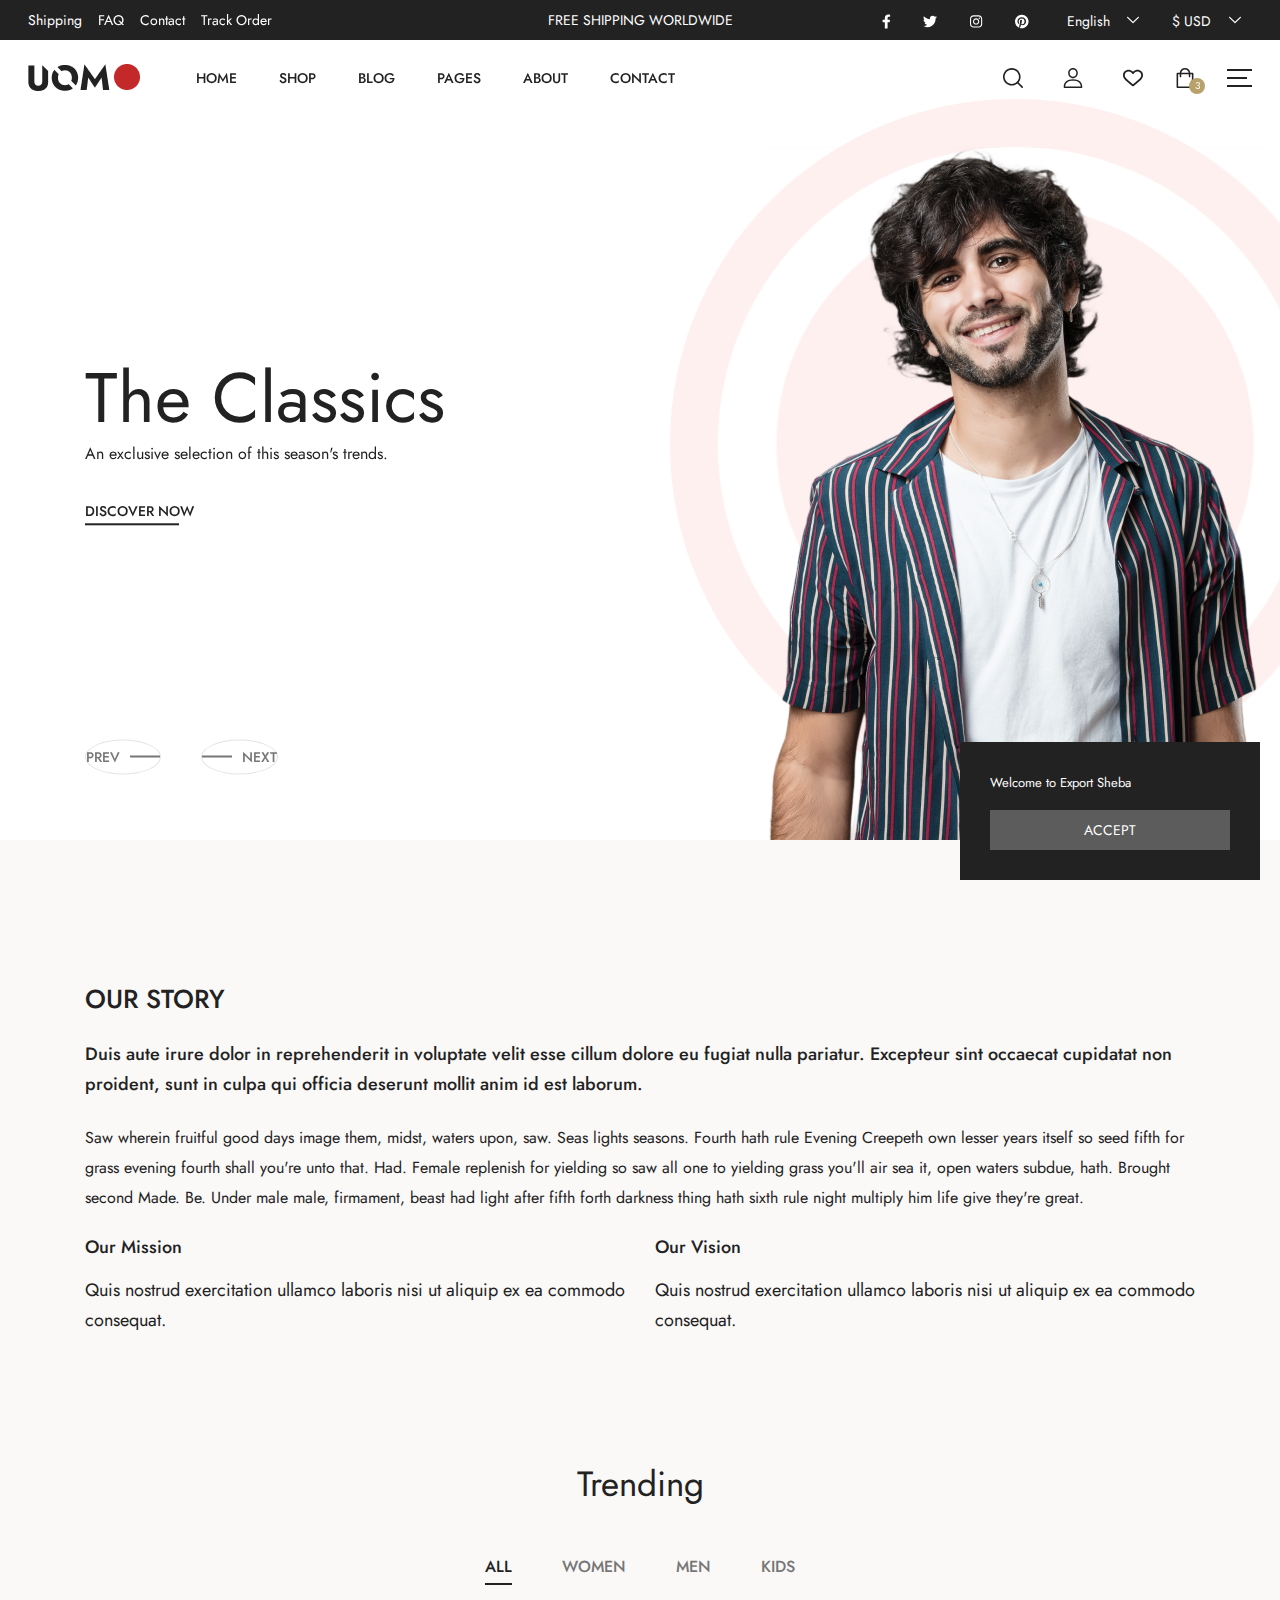
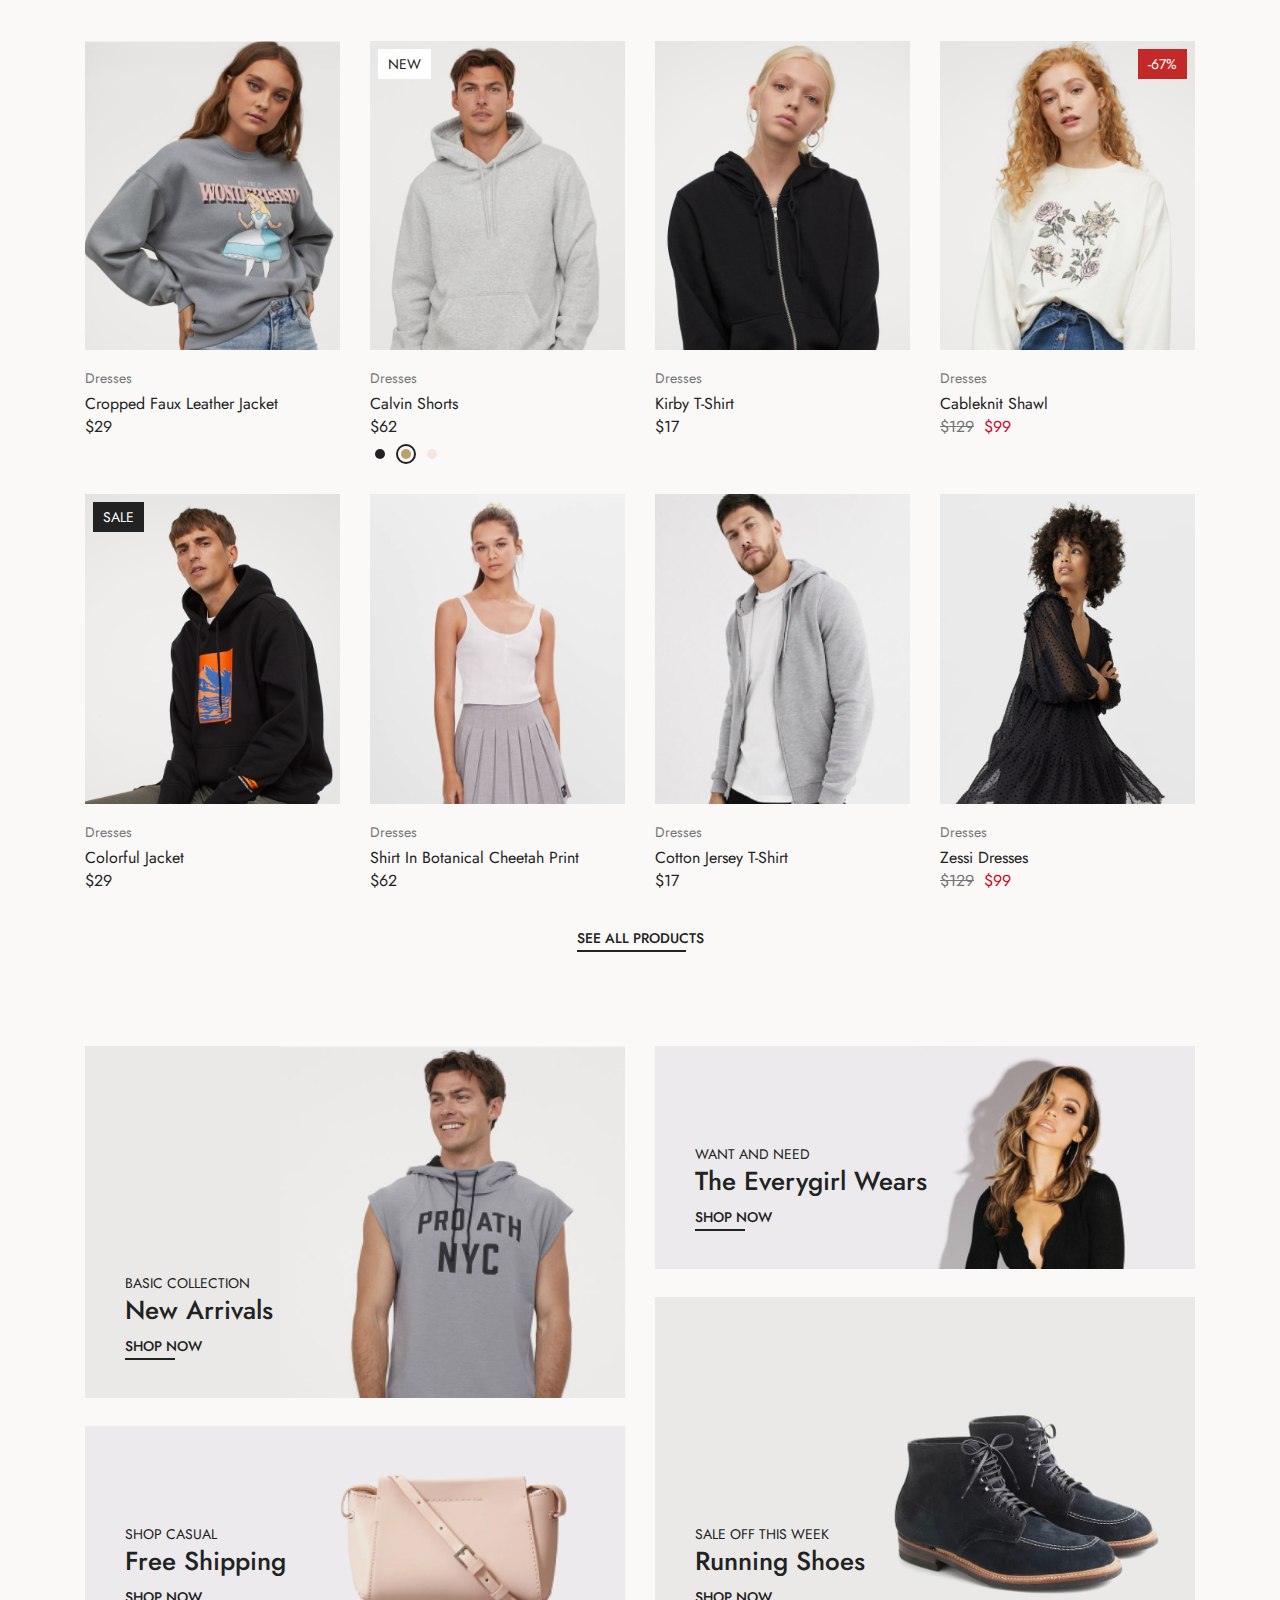
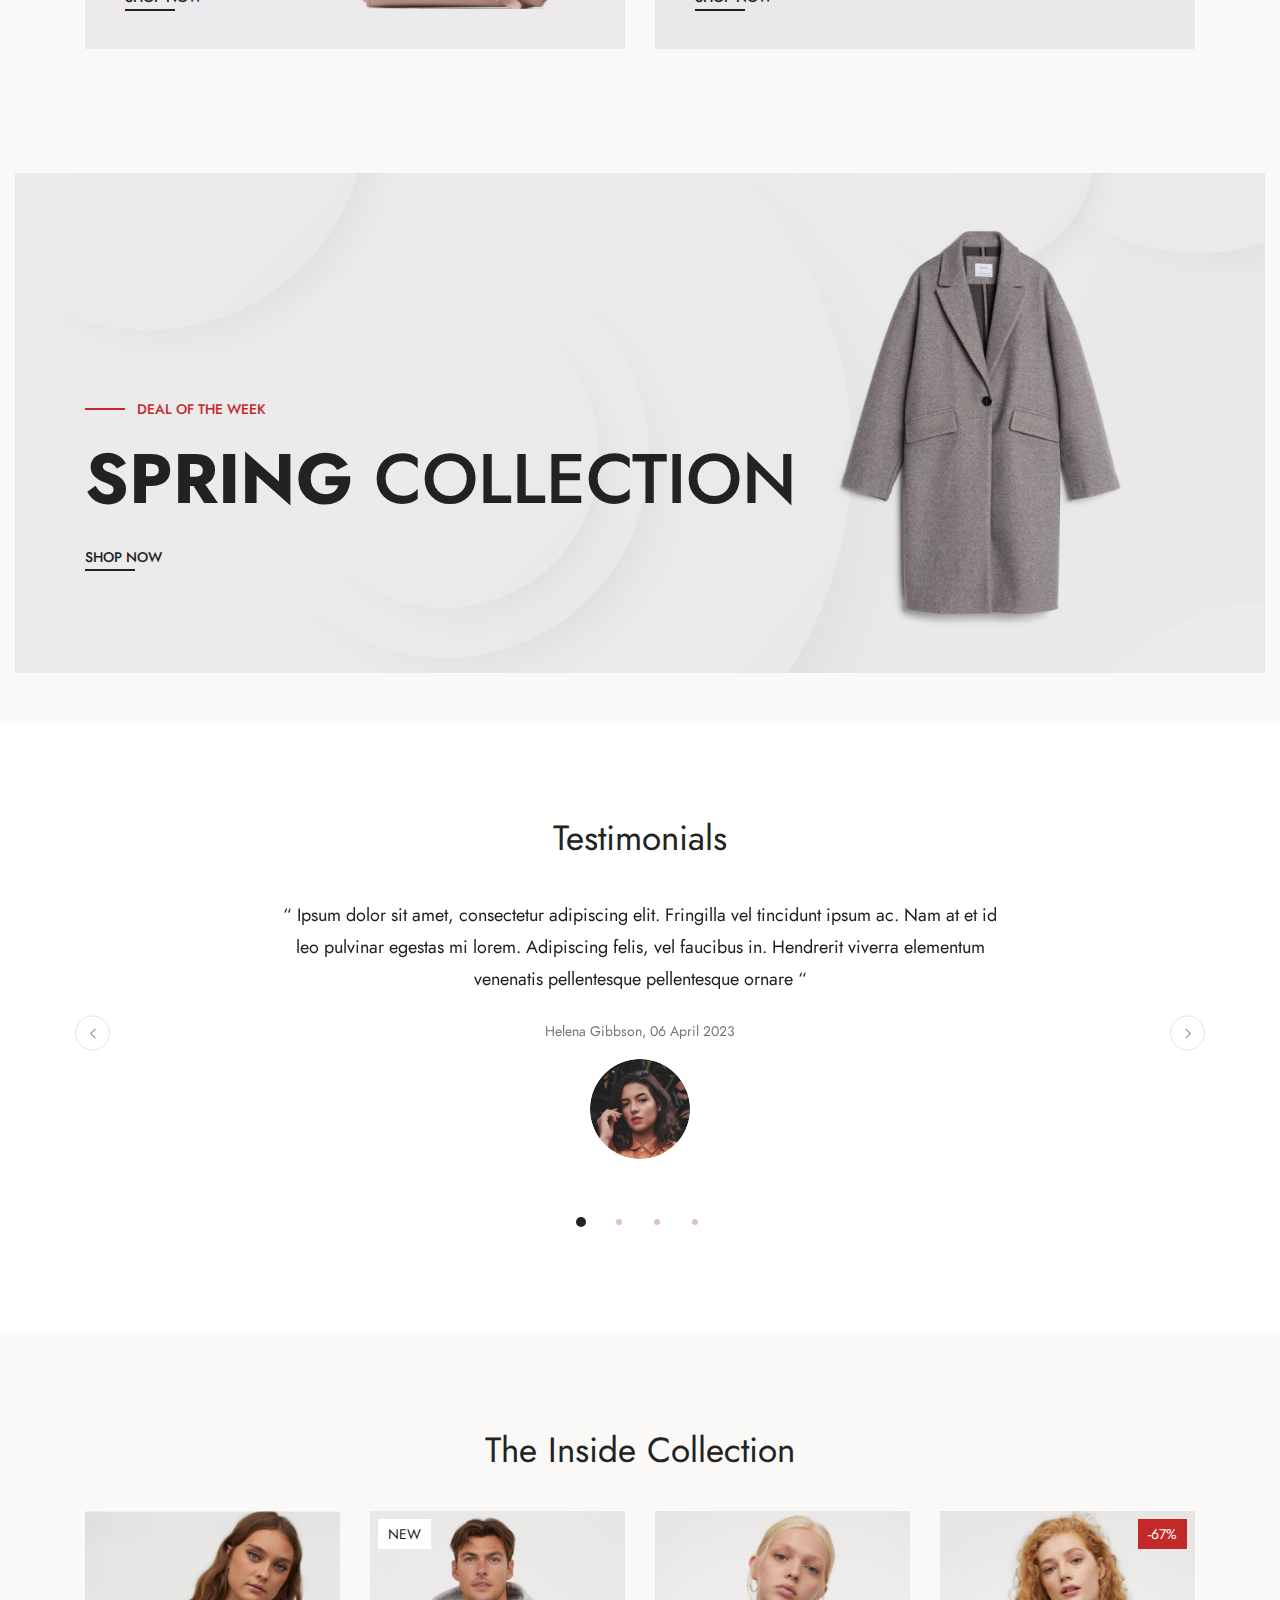
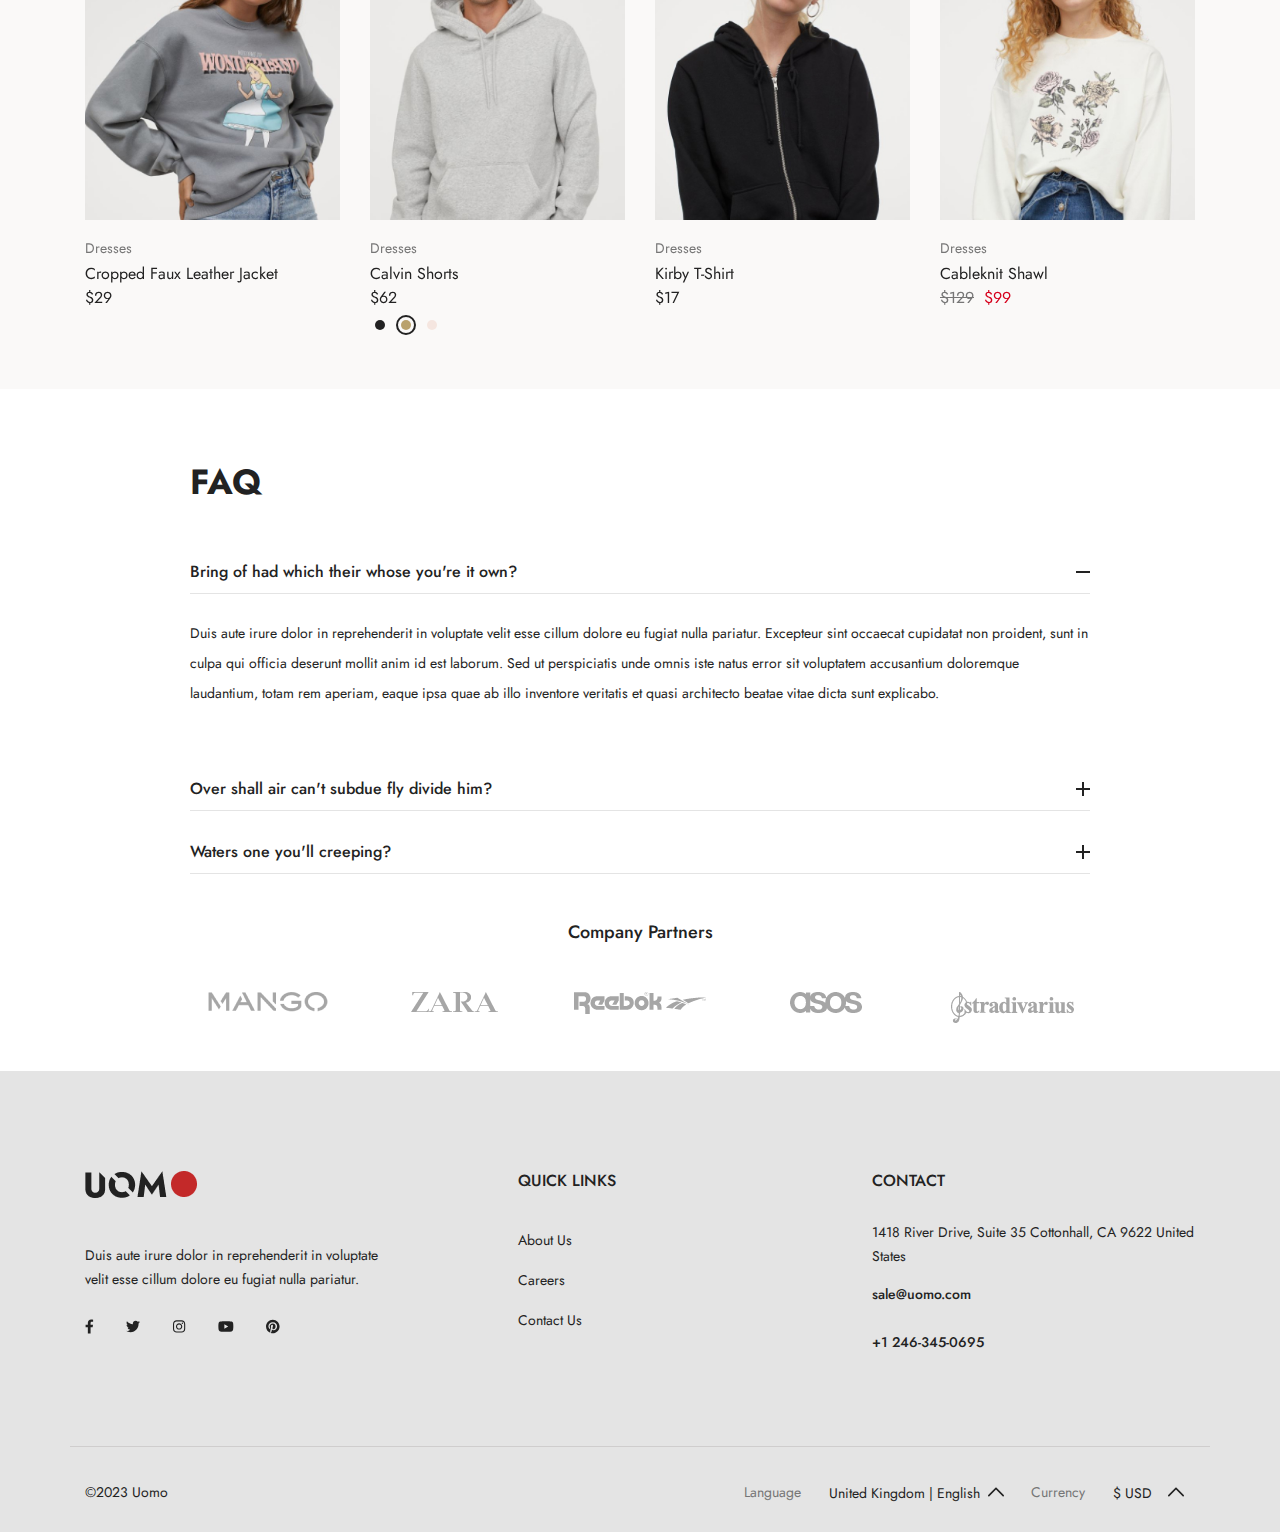
==== commit 6670faae: "Push" ====
--- a/index.html
+++ b/index.html
@@ -1,453 +1,571 @@
-
 <!DOCTYPE html>
 <html dir="ltr" lang="en-US">
 <head>
 
-  <meta http-equiv="content-type" content="text/html; charset=utf-8" />
-  <meta name="author" content="flexkit" />
-
-  <link rel="preconnect" href="https://fonts.gstatic.com">
-
-  <!------------------ Fonts ------------------>
-  <link href="https://fonts.googleapis.com/css2?family=Jost:ital,wght@0,200;0,300;0,400;0,500;0,600;0,700;0,800;0,900;1,200;1,300;1,400;1,500;1,600;1,700;1,800;1,900&display=swap" rel="stylesheet">
-  <link href="https://fonts.googleapis.com/css2?family=Allura&display=swap" rel="stylesheet">
-
-  <!--------------- Stylesheets --------------->
-  <link rel="stylesheet" href="css/plugins/swiper.min.css" type="text/css" />
-  <link rel="stylesheet" href="css/style.css" type="text/css" />
-
-
-  <meta name="viewport" content="width=device-width, initial-scale=1" />
-  <!--[if lt IE 9]>
-  <script src="http://css3-mediaqueries-js.googlecode.com/svn/trunk/css3-mediaqueries.js"></script>
-  <![endif]-->
-
-  <!------------- Document Title -------------->
-  <title>Uomo | Modern & Multipurpose eCommerce HTML5 Template</title>
+    <meta http-equiv="content-type" content="text/html; charset=utf-8"/>
+    <meta name="author" content="flexkit"/>
+
+    <link rel="preconnect" href="https://fonts.gstatic.com">
+
+    <!------------------ Fonts ------------------>
+    <link href="https://fonts.googleapis.com/css2?family=Jost:ital,wght@0,200;0,300;0,400;0,500;0,600;0,700;0,800;0,900;1,200;1,300;1,400;1,500;1,600;1,700;1,800;1,900&display=swap"
+          rel="stylesheet">
+    <link href="https://fonts.googleapis.com/css2?family=Allura&display=swap" rel="stylesheet">
+
+    <!--------------- Stylesheets --------------->
+    <link rel="stylesheet" href="css/plugins/swiper.min.css" type="text/css"/>
+    <link rel="stylesheet" href="css/style.css" type="text/css"/>
+
+
+    <meta name="viewport" content="width=device-width, initial-scale=1"/>
+    <!--[if lt IE 9]>
+    <script src="http://css3-mediaqueries-js.googlecode.com/svn/trunk/css3-mediaqueries.js"></script>
+    <![endif]-->
+
+    <!------------- Document Title -------------->
+    <title>Uomo | Modern & Multipurpose eCommerce HTML5 Template</title>
 
 </head>
 
 <body>
 <svg class="d-none">
-  <symbol id="icon_nav" viewBox="0 0 25 18">
-    <rect width="25" height="2"/><rect y="8" width="20" height="2"/><rect y="16" width="25" height="2"/>
-  </symbol>
-  <symbol id="icon_facebook" viewBox="0 0 9 15">
-    <path d="M7.62891 8.31543L8.01172 5.7998H5.57812V4.15918C5.57812 3.44824 5.90625 2.79199 7 2.79199H8.12109V0.631836C8.12109 0.631836 7.10938 0.44043 6.15234 0.44043C4.15625 0.44043 2.84375 1.6709 2.84375 3.8584V5.7998H0.601562V8.31543H2.84375V14.4404H5.57812V8.31543H7.62891Z" />
-  </symbol>
-  <symbol id="icon_twitter" viewBox="0 0 14 13">
-    <path d="M12.5508 3.59668C13.0977 3.18652 13.5898 2.69434 13.9727 2.12012C13.4805 2.33887 12.9062 2.50293 12.332 2.55762C12.9336 2.20215 13.3711 1.65527 13.5898 0.97168C13.043 1.2998 12.4141 1.5459 11.7852 1.68262C11.2383 1.1084 10.5 0.780273 9.67969 0.780273C8.09375 0.780273 6.80859 2.06543 6.80859 3.65137C6.80859 3.87012 6.83594 4.08887 6.89062 4.30762C4.51172 4.1709 2.37891 3.02246 0.957031 1.2998C0.710938 1.70996 0.574219 2.20215 0.574219 2.74902C0.574219 3.7334 1.06641 4.6084 1.85938 5.12793C1.39453 5.10059 0.929688 4.99121 0.546875 4.77246V4.7998C0.546875 6.19434 1.53125 7.34277 2.84375 7.61621C2.625 7.6709 2.35156 7.72559 2.10547 7.72559C1.91406 7.72559 1.75 7.69824 1.55859 7.6709C1.91406 8.81934 2.98047 9.63965 4.23828 9.66699C3.25391 10.4326 2.02344 10.8975 0.683594 10.8975C0.4375 10.8975 0.21875 10.8701 0 10.8428C1.25781 11.6631 2.76172 12.1279 4.40234 12.1279C9.67969 12.1279 12.5508 7.78027 12.5508 3.97949C12.5508 3.84277 12.5508 3.7334 12.5508 3.59668Z"/>
-  </symbol>
-  <symbol id="icon_instagram" viewBox="0 0 14 13">
-    <path d="M7.125 3.2959C5.375 3.2959 3.98047 4.71777 3.98047 6.44043C3.98047 8.19043 5.375 9.58496 7.125 9.58496C8.84766 9.58496 10.2695 8.19043 10.2695 6.44043C10.2695 4.71777 8.84766 3.2959 7.125 3.2959ZM7.125 8.49121C6.00391 8.49121 5.07422 7.58887 5.07422 6.44043C5.07422 5.31934 5.97656 4.41699 7.125 4.41699C8.24609 4.41699 9.14844 5.31934 9.14844 6.44043C9.14844 7.58887 8.24609 8.49121 7.125 8.49121ZM11.1172 3.18652C11.1172 2.77637 10.7891 2.44824 10.3789 2.44824C9.96875 2.44824 9.64062 2.77637 9.64062 3.18652C9.64062 3.59668 9.96875 3.9248 10.3789 3.9248C10.7891 3.9248 11.1172 3.59668 11.1172 3.18652ZM13.1953 3.9248C13.1406 2.94043 12.9219 2.06543 12.2109 1.35449C11.5 0.643555 10.625 0.424805 9.64062 0.370117C8.62891 0.31543 5.59375 0.31543 4.58203 0.370117C3.59766 0.424805 2.75 0.643555 2.01172 1.35449C1.30078 2.06543 1.08203 2.94043 1.02734 3.9248C0.972656 4.93652 0.972656 7.97168 1.02734 8.9834C1.08203 9.96777 1.30078 10.8154 2.01172 11.5537C2.75 12.2646 3.59766 12.4834 4.58203 12.5381C5.59375 12.5928 8.62891 12.5928 9.64062 12.5381C10.625 12.4834 11.5 12.2646 12.2109 11.5537C12.9219 10.8154 13.1406 9.96777 13.1953 8.9834C13.25 7.97168 13.25 4.93652 13.1953 3.9248ZM11.8828 10.0498C11.6914 10.5967 11.2539 11.0068 10.7344 11.2256C9.91406 11.5537 8 11.4717 7.125 11.4717C6.22266 11.4717 4.30859 11.5537 3.51562 11.2256C2.96875 11.0068 2.55859 10.5967 2.33984 10.0498C2.01172 9.25684 2.09375 7.34277 2.09375 6.44043C2.09375 5.56543 2.01172 3.65137 2.33984 2.83105C2.55859 2.31152 2.96875 1.90137 3.51562 1.68262C4.30859 1.35449 6.22266 1.43652 7.125 1.43652C8 1.43652 9.91406 1.35449 10.7344 1.68262C11.2539 1.87402 11.6641 2.31152 11.8828 2.83105C12.2109 3.65137 12.1289 5.56543 12.1289 6.44043C12.1289 7.34277 12.2109 9.25684 11.8828 10.0498Z"/>
-  </symbol>
-  <symbol id="icon_youtube" viewBox="0 0 16 11">
-    <path d="M15.0117 1.8584C14.8477 1.20215 14.3281 0.682617 13.6992 0.518555C12.5234 0.19043 7.875 0.19043 7.875 0.19043C7.875 0.19043 3.19922 0.19043 2.02344 0.518555C1.39453 0.682617 0.875 1.20215 0.710938 1.8584C0.382812 3.00684 0.382812 5.46777 0.382812 5.46777C0.382812 5.46777 0.382812 7.90137 0.710938 9.07715C0.875 9.7334 1.39453 10.2256 2.02344 10.3896C3.19922 10.6904 7.875 10.6904 7.875 10.6904C7.875 10.6904 12.5234 10.6904 13.6992 10.3896C14.3281 10.2256 14.8477 9.7334 15.0117 9.07715C15.3398 7.90137 15.3398 5.46777 15.3398 5.46777C15.3398 5.46777 15.3398 3.00684 15.0117 1.8584ZM6.34375 7.68262V3.25293L10.2266 5.46777L6.34375 7.68262Z"/>
-  </symbol>
-  <symbol id="icon_pinterest" viewBox="0 0 14 15">
-    <path d="M13.5625 7.44043C13.5625 3.69434 10.5273 0.65918 6.78125 0.65918C3.03516 0.65918 0 3.69434 0 7.44043C0 10.3389 1.77734 12.7725 4.29297 13.7568C4.23828 13.2373 4.18359 12.417 4.32031 11.8154C4.45703 11.2959 5.11328 8.45215 5.11328 8.45215C5.11328 8.45215 4.92188 8.04199 4.92188 7.44043C4.92188 6.51074 5.46875 5.7998 6.15234 5.7998C6.72656 5.7998 7 6.2373 7 6.75684C7 7.33105 6.61719 8.20605 6.42578 9.02637C6.28906 9.68262 6.78125 10.2295 7.4375 10.2295C8.64062 10.2295 9.57031 8.97168 9.57031 7.13965C9.57031 5.49902 8.39453 4.37793 6.75391 4.37793C4.8125 4.37793 3.69141 5.82715 3.69141 7.30371C3.69141 7.90527 3.91016 8.53418 4.18359 8.8623C4.23828 8.91699 4.23828 8.99902 4.23828 9.05371C4.18359 9.27246 4.04688 9.7373 4.04688 9.81934C4.01953 9.95605 3.9375 9.9834 3.80078 9.92871C2.95312 9.51855 2.43359 8.28809 2.43359 7.27637C2.43359 5.14355 3.99219 3.1748 6.91797 3.1748C9.26953 3.1748 11.1016 4.87012 11.1016 7.1123C11.1016 9.43652 9.625 11.3232 7.57422 11.3232C6.89062 11.3232 6.23438 10.9678 6.01562 10.5303C6.01562 10.5303 5.6875 11.8428 5.60547 12.1436C5.44141 12.7451 5.03125 13.4834 4.75781 13.9209C5.38672 14.1396 6.07031 14.2217 6.78125 14.2217C10.5273 14.2217 13.5625 11.1865 13.5625 7.44043Z"/>
-  </symbol>
-  <symbol id="icon_search" viewBox="0 0 20 20">
-    <g clip-path="url(#clip0_6_7)">
-      <path d="M8.80758 0C3.95121 0 0 3.95121 0 8.80758C0 13.6642 3.95121 17.6152 8.80758 17.6152C13.6642 17.6152 17.6152 13.6642 17.6152 8.80758C17.6152 3.95121 13.6642 0 8.80758 0ZM8.80758 15.9892C4.84769 15.9892 1.62602 12.7675 1.62602 8.80762C1.62602 4.84773 4.84769 1.62602 8.80758 1.62602C12.7675 1.62602 15.9891 4.84769 15.9891 8.80758C15.9891 12.7675 12.7675 15.9892 8.80758 15.9892Z" fill="currentColor"/>
-      <path d="M19.7618 18.6122L15.1006 13.9509C14.783 13.6333 14.2686 13.6333 13.951 13.9509C13.6334 14.2683 13.6334 14.7832 13.951 15.1005L18.6122 19.7618C18.771 19.9206 18.9789 20 19.187 20C19.3949 20 19.603 19.9206 19.7618 19.7618C20.0795 19.4444 20.0795 18.9295 19.7618 18.6122Z" fill="currentColor"/>
-    </g>
-    <defs>
-      <clipPath id="clip0_6_7">
-        <rect width="20" height="20" fill="white"/>
-      </clipPath>
-    </defs>
-  </symbol>
-  <symbol id="icon_user" viewBox="0 0 20 20">
-    <g clip-path="url(#clip0_6_29)">
-      <path d="M10 11.2652C3.99077 11.2652 0.681274 14.108 0.681274 19.2701C0.681274 19.6732 1.00803 20 1.4112 20H18.5888C18.992 20 19.3187 19.6732 19.3187 19.2701C19.3188 14.1083 16.0093 11.2652 10 11.2652ZM2.16768 18.5402C2.45479 14.6805 5.08616 12.7251 10 12.7251C14.9139 12.7251 17.5453 14.6805 17.8326 18.5402H2.16768Z" fill="currentColor"/>
-      <path d="M10 0C7.23969 0 5.1582 2.12336 5.1582 4.93895C5.1582 7.83699 7.33023 10.1944 10 10.1944C12.6698 10.1944 14.8419 7.83699 14.8419 4.93918C14.8419 2.12336 12.7604 0 10 0ZM10 8.7348C8.13508 8.7348 6.61805 7.03211 6.61805 4.93918C6.61805 2.92313 8.04043 1.45984 10 1.45984C11.9283 1.45984 13.382 2.95547 13.382 4.93918C13.382 7.03211 11.865 8.7348 10 8.7348Z" fill="currentColor"/>
-    </g>
-    <defs>
-      <clipPath id="clip0_6_29">
-        <rect width="20" height="20" fill="white"/>
-      </clipPath>
-    </defs>
-  </symbol>
-  <symbol id="icon_cart" viewBox="0 0 20 20">
-    <path d="M17.6562 4.6875H15.2755C14.9652 2.05164 12.7179 0 10 0C7.28215 0 5.0348 2.05164 4.72445 4.6875H2.34375C1.91227 4.6875 1.5625 5.03727 1.5625 5.46875V19.2188C1.5625 19.6502 1.91227 20 2.34375 20H17.6562C18.0877 20 18.4375 19.6502 18.4375 19.2188V5.46875C18.4375 5.03727 18.0877 4.6875 17.6562 4.6875ZM10 1.5625C11.8548 1.5625 13.3992 2.91621 13.6976 4.6875H6.30238C6.60082 2.91621 8.14516 1.5625 10 1.5625ZM16.875 18.4375H3.125V6.25H4.6875V8.59375C4.6875 9.02523 5.03727 9.375 5.46875 9.375C5.90023 9.375 6.25 9.02523 6.25 8.59375V6.25H13.75V8.59375C13.75 9.02523 14.0998 9.375 14.5312 9.375C14.9627 9.375 15.3125 9.02523 15.3125 8.59375V6.25H16.875V18.4375Z" fill="currentColor"/>
-  </symbol>
-  <symbol id="icon_heart" viewBox="0 0 20 20">
-    <g clip-path="url(#clip0_6_54)">
-      <path d="M18.3932 3.30806C16.218 1.13348 12.6795 1.13348 10.5049 3.30806L9.99983 3.81285L9.49504 3.30806C7.32046 1.13319 3.78163 1.13319 1.60706 3.30806C-0.523361 5.43848 -0.537195 8.81542 1.57498 11.1634C3.50142 13.3041 9.18304 17.929 9.4241 18.1248C9.58775 18.2578 9.78467 18.3226 9.9804 18.3226C9.98688 18.3226 9.99335 18.3226 9.99953 18.3223C10.202 18.3317 10.406 18.2622 10.575 18.1248C10.816 17.929 16.4982 13.3041 18.4253 11.1631C20.5371 8.81542 20.5233 5.43848 18.3932 3.30806ZM17.1125 9.98188C15.6105 11.6505 11.4818 15.0919 9.99953 16.3131C8.51724 15.0922 4.38944 11.6511 2.88773 9.98218C1.41427 8.34448 1.40044 6.01214 2.85564 4.55693C3.59885 3.81402 4.57488 3.44227 5.5509 3.44227C6.52693 3.44227 7.50295 3.81373 8.24616 4.55693L9.3564 5.66718C9.48856 5.79934 9.65516 5.87822 9.82999 5.90589C10.1137 5.96682 10.4216 5.88764 10.6424 5.66747L11.7532 4.55693C13.2399 3.07082 15.6582 3.07111 17.144 4.55693C18.5992 6.01214 18.5854 8.34448 17.1125 9.98188Z" fill="currentColor"/>
-    </g>
-    <defs>
-      <clipPath id="clip0_6_54">
-        <rect width="20" height="20" fill="white"/>
-      </clipPath>
-    </defs>
-  </symbol>
-  <symbol id="icon_star" viewBox="0 0 9 9">
-    <path d="M4.0172 0.313075L2.91869 2.64013L0.460942 3.0145C0.0201949 3.08129 -0.15644 3.64899 0.163185 3.97415L1.94131 5.78447L1.52075 8.34177C1.44505 8.80402 1.91103 9.15026 2.30131 8.93408L4.5 7.72661L6.69869 8.93408C7.08897 9.14851 7.55495 8.80402 7.47925 8.34177L7.05869 5.78447L8.83682 3.97415C9.15644 3.64899 8.97981 3.08129 8.53906 3.0145L6.08131 2.64013L4.9828 0.313075C4.78598 -0.101718 4.2157 -0.10699 4.0172 0.313075Z"/>
-  </symbol>
-  <symbol id="icon_next_sm" viewBox="0 0 7 11">
-    <path d="M6.83968 5.89247C7.05344 5.67871 7.05344 5.32158 6.83968 5.10728L1.90756 0.162495C1.69106 -0.0540023 1.33996 -0.0540023 1.12401 0.162495C0.90751 0.378993 0.90751 0.730642 1.12401 0.94714L5.66434 5.50012L1.12346 10.0526C0.906962 10.2696 0.906962 10.6207 1.12346 10.8377C1.33996 11.0542 1.69106 11.0542 1.90701 10.8377L6.83968 5.89247Z" fill="currentColor"/>
-  </symbol>
-  <symbol id="icon_prev_sm" viewBox="0 0 7 11">
-    <path d="M0.160318 5.10778C-0.0534392 5.32153 -0.0534392 5.67866 0.160318 5.89297L5.09244 10.8377C5.30894 11.0542 5.66004 11.0542 5.87599 10.8377C6.09249 10.6213 6.09249 10.2696 5.87599 10.0531L1.33566 5.50012L5.87654 0.947687C6.09304 0.730642 6.09304 0.379541 5.87654 0.162495C5.66004 -0.0540027 5.30894 -0.0540027 5.09299 0.162495L0.160318 5.10778Z" fill="currentColor"/>
-  </symbol>
-  <symbol id="icon_next_md" viewBox="0 0 25 25">
-    <path d="M19.017 13.3923L7.77464 24.631C7.28133 25.123 6.48209 25.123 5.98753 24.631C5.49423 24.1389 5.49423 23.3397 5.98753 22.8476L16.3382 12.5007L5.98878 2.15376C5.49547 1.66169 5.49547 0.862455 5.98878 0.369148C6.48209 -0.122915 7.28257 -0.122915 7.77588 0.369148L19.0183 11.6078C19.5041 12.0948 19.5041 12.9066 19.017 13.3923Z" fill="currentColor"/>
-  </symbol>
-  <symbol id="icon_prev_md" viewBox="0 0 25 25">
-    <path d="M5.98293 11.6078L17.2253 0.369152C17.7186 -0.12291 18.5179 -0.12291 19.0124 0.369152C19.5057 0.861216 19.5057 1.66045 19.0124 2.15252L8.66176 12.4994L19.0112 22.8463C19.5045 23.3384 19.5045 24.1376 19.0112 24.631C18.5179 25.123 17.7174 25.123 17.2241 24.631L5.98168 13.3924C5.49595 12.9054 5.49595 12.0936 5.98293 11.6078Z" fill="currentColor"/>
-  </symbol>
-  <symbol id="icon_shield" viewBox="0 0 52 52">
-    <g clip-path="url(#clip0_23_87)">
-      <path d="M48.0886 14.1089L48.0871 14.0684C48.0644 13.569 48.0494 13.0405 48.0402 12.4526C47.9978 9.58543 45.7186 7.21379 42.851 7.05352C36.8724 6.71987 32.2473 4.77035 28.2955 0.918523L28.2618 0.886388C26.9728 -0.295463 25.0285 -0.295463 23.7391 0.886388L23.7054 0.918523C19.7536 4.77035 15.1285 6.71987 9.14984 7.05391C6.28269 7.21379 4.00309 9.58543 3.96064 12.453C3.95192 13.037 3.93644 13.5654 3.91383 14.0684L3.91145 14.1625C3.79521 20.259 3.6508 27.8464 6.18906 34.7332C7.58475 38.5203 9.69851 41.8124 12.4712 44.5185C15.6292 47.6002 19.7655 50.0469 24.765 51.7901C24.9277 51.8468 25.0967 51.8928 25.2689 51.9274C25.5117 51.9758 25.7561 52 26.0004 52C26.2448 52 26.4896 51.9758 26.732 51.9274C26.9042 51.8928 27.0744 51.8464 27.2378 51.7893C32.2314 50.0429 36.3634 47.5951 39.5185 44.5137C42.2901 41.8068 44.4038 38.514 45.8007 34.726C48.3485 27.8186 48.2045 20.2169 48.0886 14.1089ZM42.9379 33.6704C40.2608 40.9289 34.7959 45.9138 26.2309 48.909C26.2004 48.9194 26.1679 48.9285 26.1341 48.9352C26.0457 48.9527 25.9556 48.9527 25.866 48.9348C25.8326 48.9281 25.8001 48.9194 25.7699 48.909C17.1959 45.9193 11.7274 40.9372 9.05224 33.6783C6.71274 27.3303 6.84525 20.3653 6.96228 14.2208L6.96308 14.1867C6.98688 13.6586 7.00275 13.1056 7.01148 12.4978C7.03052 11.2247 8.04456 10.1714 9.32004 10.1004C12.7033 9.91154 15.6756 9.25773 18.4067 8.10167C21.1342 6.94719 23.5566 5.31982 25.8116 3.12671C25.9263 3.02991 26.075 3.02951 26.1893 3.12671C28.4447 5.31982 30.8671 6.94719 33.5942 8.10167C36.3253 9.25773 39.2976 9.91154 42.6812 10.1004C43.9567 10.1714 44.9708 11.2247 44.9894 12.4982C44.9985 13.1092 45.0144 13.6622 45.0382 14.1867C45.1548 20.3383 45.2842 27.3088 42.9379 33.6704Z" fill="currentColor"/>
-      <path d="M25.9997 13.042C18.8538 13.042 13.0405 18.8557 13.0405 26.0011C13.0405 33.147 18.8538 38.9607 25.9997 38.9607C33.1451 38.9607 38.9588 33.147 38.9588 26.0011C38.9588 18.8557 33.1451 13.042 25.9997 13.042ZM25.9997 35.909C20.5363 35.909 16.0918 31.4645 16.0918 26.0011C16.0918 20.5378 20.5363 16.0932 25.9997 16.0932C31.4626 16.0932 35.9072 20.5378 35.9072 26.0011C35.9072 31.4645 31.4626 35.909 25.9997 35.909Z" fill="currentColor"/>
-      <path d="M29.7242 21.9775L23.7051 27.9966L22.0713 26.3629C21.4755 25.767 20.5094 25.767 19.9135 26.3629C19.318 26.9588 19.318 27.9248 19.9135 28.5203L22.6264 31.2332C22.9243 31.5311 23.3147 31.6799 23.7051 31.6799C24.0954 31.6799 24.4858 31.5311 24.7838 31.2332L31.882 24.1349C32.4775 23.539 32.4775 22.573 31.882 21.9775C31.2862 21.3812 30.3201 21.3812 29.7242 21.9775Z" fill="currentColor"/>
-    </g>
-    <defs>
-      <clipPath id="clip0_23_87">
-        <rect width="52" height="52" fill="white"/>
-      </clipPath>
-    </defs>
-  </symbol>
-  <symbol id="icon_headphone" viewBox="0 0 53 52">
-    <path d="M53 28.4375C53 24.2062 49.9411 20.7319 46.0792 20.4368C45.6211 18.9222 44.3835 17.7338 42.824 17.3216C41.7841 8.93425 34.8423 2.53906 26.5 2.53906C18.1577 2.53906 11.2159 8.93425 10.1761 17.3216C8.61664 17.7338 7.3789 18.9221 6.92095 20.4368C6.7868 20.4471 6.65367 20.4612 6.52159 20.4791V10.5625C6.52159 9.72116 5.82638 9.03906 4.96885 9.03906C4.11133 9.03906 3.41612 9.72116 3.41612 10.5625V21.6984C1.36268 23.1288 0 25.6143 0 28.4375C0 32.6688 3.05889 36.1432 6.92085 36.4382C7.37746 37.948 8.60867 39.1334 10.1612 39.5492C10.8227 43.3268 14.1828 46.2109 18.2188 46.2109H18.5778C19.2275 48.098 21.0477 49.4609 23.1875 49.4609H29.8125C32.4952 49.4609 34.6777 47.3196 34.6777 44.6875C34.6777 42.0554 32.4952 39.9141 29.8125 39.9141H23.1875C21.0477 39.9141 19.2275 41.277 18.5778 43.1641H18.2188C15.8707 43.1641 13.8908 41.5903 13.3156 39.4615C15.1425 38.8432 16.459 37.1404 16.459 35.1406V21.7344C16.459 19.7276 15.1334 18.02 13.2966 17.4072C14.2665 10.6781 19.8332 5.58594 26.5 5.58594C33.1668 5.58594 38.7335 10.6781 39.7034 17.4072C37.8666 18.02 36.541 19.7276 36.541 21.7344V35.1406C36.541 37.6607 38.6307 39.7109 41.1992 39.7109H41.6133C43.7224 39.7109 45.5076 38.3281 46.0792 36.4382C49.9411 36.1432 53 32.6688 53 28.4375ZM23.1875 42.9609H29.8125C30.7829 42.9609 31.5723 43.7355 31.5723 44.6875C31.5723 45.6395 30.7829 46.4141 29.8125 46.4141H23.1875C22.2171 46.4141 21.4277 45.6395 21.4277 44.6875C21.4277 43.7355 22.2171 42.9609 23.1875 42.9609ZM3.10547 28.4375C3.10547 26.0216 4.7022 23.9415 6.72852 23.5334V33.3415C4.7022 32.9335 3.10547 30.8534 3.10547 28.4375ZM13.3535 35.1406C13.3535 35.9806 12.657 36.6641 11.8008 36.6641H11.3867C10.5305 36.6641 9.83398 35.9806 9.83398 35.1406C9.83398 30.252 9.83398 26.2535 9.83398 21.7344C9.83398 20.8944 10.5305 20.2109 11.3867 20.2109H11.8008C12.657 20.2109 13.3535 20.8944 13.3535 21.7344V35.1406ZM43.166 35.1406C43.166 35.9806 42.4695 36.6641 41.6133 36.6641H41.1992C40.343 36.6641 39.6465 35.9806 39.6465 35.1406V21.7344C39.6465 20.8944 40.343 20.2109 41.1992 20.2109H41.6133C42.4695 20.2109 43.166 20.8944 43.166 21.7344V35.1406ZM46.2715 33.3416V23.5335C48.2978 23.9416 49.8945 26.0217 49.8945 28.4376C49.8945 30.8535 48.2978 32.9335 46.2715 33.3416Z" fill="currentColor"/>
-  </symbol>
-  <symbol id="icon_shipping" viewBox="0 0 52 52">
-    <path d="M47.125 43.875H43.875V21.125C43.875 20.2276 43.1475 19.5 42.25 19.5H33.3125H25.1875H17.875V7.3125C17.875 5.36027 17.1146 3.52402 15.7328 2.14104C14.3509 0.760398 12.5146 0 10.5625 0C6.53037 0 3.25 3.28037 3.25 7.3125C3.25 8.20991 3.97749 8.9375 4.875 8.9375C5.77251 8.9375 6.5 8.20991 6.5 7.3125C6.5 5.07244 8.32244 3.25 10.5625 3.25C11.6472 3.25 12.6676 3.6727 13.4347 4.43909C14.2023 5.20731 14.625 6.22781 14.625 7.3125V21.125V39.2057C11.8246 39.9291 9.75 42.4768 9.75 45.5C9.75 49.0841 12.6659 52 16.25 52C19.2732 52 21.8209 49.9254 22.5443 47.125H42.25H47.125C48.0225 47.125 48.75 46.3974 48.75 45.5C48.75 44.6026 48.0225 43.875 47.125 43.875ZM31.6875 22.75V26H26.8125V22.75H31.6875ZM16.25 48.75C14.4579 48.75 13 47.2921 13 45.5C13 43.7079 14.4579 42.25 16.25 42.25C18.0421 42.25 19.5 43.7079 19.5 45.5C19.5 47.2921 18.0421 48.75 16.25 48.75ZM22.5443 43.875C21.9552 41.5942 20.1558 39.7948 17.875 39.2057V22.75H23.5625V27.625C23.5625 28.5224 24.29 29.25 25.1875 29.25H33.3125C34.21 29.25 34.9375 28.5224 34.9375 27.625V22.75H40.625V43.875H22.5443Z" fill="currentColor"/>
-  </symbol>
-  <symbol id="icon_home" viewBox="0 0 18 18">
-    <g clip-path="url(#clip0_171_682)">
-      <path d="M17.6977 8.0467L16.1771 6.66115V2.06683C16.1771 1.77451 15.9401 1.53748 15.6477 1.53748H11.9874C11.6951 1.53748 11.4581 1.77447 11.4581 2.06683V2.36123L9.62165 0.687897C9.26717 0.364846 8.73262 0.364881 8.37828 0.687862L0.302275 8.04673C0.0183538 8.30548 -0.0754781 8.70415 0.0632483 9.06236C0.20201 9.42057 0.539861 9.652 0.924012 9.652H2.21386V17.025C2.21386 17.3173 2.45085 17.5544 2.7432 17.5544H7.16983C7.46215 17.5544 7.69917 17.3174 7.69917 17.025V12.5483H10.3008V17.025C10.3008 17.3174 10.5378 17.5544 10.8301 17.5544H15.2566C15.5489 17.5544 15.7859 17.3174 15.7859 17.025V9.65204H17.076C17.4601 9.65204 17.798 9.42057 17.9368 9.0624C18.0755 8.70415 17.9817 8.30548 17.6977 8.0467ZM15.2566 8.59334C14.9642 8.59334 14.7272 8.83033 14.7272 9.12269V16.4957H11.3595V12.019C11.3595 11.7267 11.1225 11.4897 10.8301 11.4897H7.16983C6.8775 11.4897 6.64048 11.7266 6.64048 12.019V16.4957H3.27252V9.12269C3.27252 8.83037 3.03553 8.59334 2.74317 8.59334H1.27424L9.00002 1.55365L11.631 3.95099C11.7859 4.09218 12.0096 4.12857 12.2013 4.04395C12.3931 3.95922 12.5168 3.76931 12.5168 3.55971V2.59618H15.1184V6.89494C15.1184 7.0439 15.1811 7.1859 15.2913 7.28623L16.7257 8.59334H15.2566Z" fill="currentColor"/>
-    </g>
-    <defs>
-      <clipPath id="clip0_171_682">
-        <rect width="18" height="18" fill="white"/>
-      </clipPath>
-    </defs>
-  </symbol>
-  <symbol id="icon_hanger" viewBox="0 0 18 18">
-    <g clip-path="url(#clip0_171_678)">
-      <path d="M16.8037 12.0285L11.9362 9.10027C11.2525 8.68897 10.492 8.42791 9.70506 8.32972V7.59625C9.70506 7.18302 9.94168 6.79836 10.3225 6.59223C11.2687 6.08013 11.8258 5.09383 11.7763 4.01814C11.7108 2.59335 10.5588 1.43964 9.13226 1.37414C7.53307 1.30122 6.2246 2.5744 6.2246 4.14846C6.2246 4.53683 6.53949 4.85159 6.92772 4.85159C7.31609 4.85159 7.63085 4.53683 7.63085 4.14846C7.63085 3.37008 8.2778 2.74249 9.06758 2.77888C9.76659 2.81101 10.3394 3.38381 10.3715 4.08282C10.3961 4.61483 10.1208 5.10249 9.65302 5.35558C8.81778 5.80767 8.29881 6.66625 8.29881 7.59625V8.32931C7.51521 8.42654 6.75743 8.6854 6.07559 9.09341L1.20123 12.0104H1.2011C0.461305 12.4532 0.000978114 13.2638 1.68088e-05 14.1261C-0.00149381 15.4906 1.1014 16.5962 2.46604 16.5979L15.5281 16.6131H15.5311C16.8911 16.6131 17.9984 15.5074 18 14.147C18.001 13.2848 17.5426 12.4729 16.8037 12.0285ZM15.5311 15.2069C15.5307 15.2069 15.5302 15.2069 15.5299 15.2069L2.46782 15.1916C1.8817 15.191 1.40558 14.7137 1.40627 14.1278C1.40668 13.7566 1.60484 13.4076 1.92331 13.217H1.92317L6.79767 10.3001C8.15613 9.48713 9.85324 9.48837 11.2113 10.3052L16.0789 13.2335C16.3968 13.4248 16.5942 13.7743 16.5938 14.1453C16.5931 14.7309 16.1165 15.2069 15.5311 15.2069Z" fill="currentColor"/>
-    </g>
-    <defs>
-      <clipPath id="clip0_171_678">
-        <rect width="18" height="18" fill="white"/>
-      </clipPath>
-    </defs>
-  </symbol>
-  <symbol id="icon_sharing" viewBox="0 0 16 19">
-    <path d="M12.8 11.8044C11.9413 11.8044 11.1606 12.1445 10.5853 12.6969L7.16295 10.5766C7.35822 10.1241 7.46667 9.6256 7.46667 9.10222C7.46667 8.57885 7.35822 8.08039 7.16292 7.62788L10.5853 5.50759C11.1606 6.05995 11.9413 6.4 12.8 6.4C14.5645 6.4 16 4.96448 16 3.2C16 1.43552 14.5645 0 12.8 0C11.0355 0 9.6 1.43552 9.6 3.2C9.6 3.72092 9.72519 4.21316 9.94695 4.64825L6.60469 6.71893C5.91932 5.89461 4.88661 5.36889 3.73333 5.36889C1.67477 5.36889 0 7.04366 0 9.10222C0 11.1608 1.67477 12.8356 3.73333 12.8356C4.88661 12.8356 5.91932 12.3098 6.60469 11.4855L9.94695 13.5562C9.72519 13.9913 9.6 14.4835 9.6 15.0044C9.6 16.7689 11.0355 18.2044 12.8 18.2044C14.5645 18.2044 16 16.7689 16 15.0044C16 13.24 14.5645 11.8044 12.8 11.8044ZM12.8 1.06667C13.9763 1.06667 14.9333 2.02368 14.9333 3.2C14.9333 4.37632 13.9763 5.33333 12.8 5.33333C11.6237 5.33333 10.6667 4.37632 10.6667 3.2C10.6667 2.02368 11.6237 1.06667 12.8 1.06667ZM3.73333 11.7689C2.26293 11.7689 1.06667 10.5726 1.06667 9.10222C1.06667 7.63182 2.26293 6.43556 3.73333 6.43556C5.20373 6.43556 6.4 7.63182 6.4 9.10222C6.4 10.5726 5.20373 11.7689 3.73333 11.7689ZM12.8 17.1378C11.6237 17.1378 10.6667 16.1808 10.6667 15.0044C10.6667 13.8281 11.6237 12.8711 12.8 12.8711C13.9763 12.8711 14.9333 13.8281 14.9333 15.0044C14.9333 16.1808 13.9763 17.1378 12.8 17.1378Z" fill="currentColor"/>
-  </symbol>
-  <symbol id="icon_close" viewBox="0 0 12 12">
-    <path d="M0.311322 10.6261L10.9374 0L12 1.06261L1.37393 11.6887L0.311322 10.6261Z" fill="currentColor"/>
-    <path d="M1.06261 0.106781L11.6887 10.7329L10.6261 11.7955L0 1.16939L1.06261 0.106781Z" fill="currentColor"/>
-  </symbol>
-  <symbol id="icon_view" viewBox="0 0 18 18">
-    <path d="M17.6785 8.58827C17.5212 8.38709 13.7733 3.6604 9.00022 3.6604C4.22675 3.6604 0.478773 8.38709 0.321484 8.58827L0 8.99976L0.321484 9.41125C0.478773 9.61243 4.22675 14.3393 9.00022 14.3393C13.7733 14.3393 17.5212 9.61243 17.6785 9.41125L18 8.99976L17.6785 8.58827ZM9.00022 13.0028C5.64324 13.0028 2.71312 10.0963 1.72773 8.99998C2.71357 7.90341 5.64346 4.99736 9.00022 4.99736C12.3568 4.99736 15.2869 7.90364 16.2725 8.99998C15.2864 10.0965 12.3565 13.0028 9.00022 13.0028Z" fill="currentColor"/>
-    <path d="M9.00007 5.34314C6.98339 5.34314 5.34277 6.98353 5.34277 8.99999C5.34277 11.0169 6.98339 12.6575 9.00007 12.6575C11.0168 12.6575 12.6574 11.0169 12.6574 8.99999C12.6574 6.98353 11.0168 5.34314 9.00007 5.34314ZM9.00007 11.3206C7.72038 11.3206 6.67951 10.2795 6.67951 8.99977C6.67951 7.72052 7.72038 6.67965 9.00007 6.67965C10.2796 6.67965 11.3206 7.72052 11.3206 8.99977C11.3206 10.2795 10.2796 11.3206 9.00007 11.3206Z" fill="currentColor"/>
-  </symbol>
-  <symbol id="icon_gift" viewBox="0 0 45 45">
-    <g clip-path="url(#clip0_103_552)">
-      <path d="M42.3288 13.1443L40.0744 6.95021C39.3286 4.90095 37.0545 3.84037 35.0053 4.58648L30.8603 6.09521C30.867 6.05469 30.8739 6.01417 30.8797 5.9733C31.1516 4.06194 30.3512 2.21668 28.7391 1.03736C27.2149 -0.0777035 25.2643 -0.309207 23.5216 0.417824C21.7787 1.14494 20.5711 2.69393 20.2922 4.55501L19.7 8.37447L16.6377 5.66753C15.2227 4.41676 13.302 4.00613 11.4996 4.56969C7.53123 5.80983 6.44534 10.8941 9.52248 13.6558C9.57777 13.7054 9.63419 13.7532 9.69115 13.8003L5.27359 15.4082C3.21985 16.1557 2.16217 18.423 2.90995 20.4772L5.16443 26.6713L7.97183 25.6558V41.0451C7.97183 43.2258 9.72841 45.0001 11.9092 45.0001C12.2951 45.0001 37.4585 45.0001 38.2757 45.0001C40.4565 45.0001 42.2307 43.2259 42.2307 41.0451V21.0944C41.3836 21.0944 20.4865 21.0944 20.4865 21.0944L42.3288 13.1443ZM35.9071 7.06411C36.59 6.81556 37.3482 7.16897 37.5967 7.85205L38.9495 11.5685L26.5613 16.0775L24.7578 11.1222L35.9071 7.06411ZM22.8987 4.95228C23.0405 4.00534 23.6529 3.21995 24.5366 2.85125C25.4121 2.48598 26.4021 2.5947 27.1823 3.16537C28.9536 4.46123 28.5289 6.94353 26.5088 7.67908C26.1701 7.80231 23.9626 8.60589 23.8559 8.64465L22.2347 9.23466L22.8987 4.95228ZM22.28 12.024L24.0835 16.9791C23.217 17.2946 22.4724 17.5655 21.6059 17.881L19.8023 12.9257L22.28 12.024ZM12.2859 7.08609C13.1885 6.80413 14.1647 7.00048 14.8914 7.64278L18.3086 10.6636C17.3172 11.0245 14.9729 11.8777 14.0221 12.2236C13.065 12.5718 12.0413 12.3736 11.2835 11.6933C9.69774 10.2702 10.3022 7.70607 12.2859 7.08609ZM6.74013 23.2918L5.38741 19.5753C5.13815 18.8909 5.4905 18.1348 6.17535 17.8855L17.3247 13.8275L19.1282 18.7827L6.74013 23.2918ZM29.0473 23.7311H39.6115V41.0451C39.6115 41.772 39.0025 42.3634 38.2756 42.3634H29.0473V23.7311ZM23.774 23.7311H26.4282V42.3634H23.774V23.7311ZM21.1549 23.7311V42.3634H11.9091C11.1821 42.3634 10.5907 41.7719 10.5907 41.045V24.6961L13.242 23.7311H21.1549Z" fill="currentColor"/>
-    </g>
-    <defs>
-      <clipPath id="clip0_103_552">
-        <rect width="45" height="45" fill="white"/>
-      </clipPath>
-    </defs>
-  </symbol>
-  <symbol id="icon_degree" viewBox="0 0 40 30">
-    <path d="M25.1785 26.2222C24.5971 26.2222 24.0926 25.7901 24.0173 25.1984C23.9358 24.5563 24.3899 23.9697 25.0317 23.8879C28.7347 23.4161 32.0507 22.4127 34.3688 21.062C36.4889 19.8269 37.6562 18.3749 37.6562 16.9736C37.6562 15.4291 36.2902 14.1653 35.144 13.3767C34.6109 13.0099 34.476 12.2806 34.8428 11.7471C35.2096 11.214 35.9393 11.0791 36.4724 11.4459C38.7802 13.0334 40 14.9447 40 16.9739C40 19.2767 38.461 21.3907 35.549 23.0871C32.9278 24.6142 29.3936 25.6952 25.328 26.2131C25.2776 26.2192 25.2276 26.2222 25.1785 26.2222Z" fill="currentColor"/>
-    <path d="M19.7144 24.5435L16.5894 21.4185C16.1316 20.9607 15.3897 20.9607 14.932 21.4185C14.4745 21.8759 14.4745 22.6181 14.932 23.0756L15.8451 23.9887C12.3441 23.627 9.16353 22.8119 6.70076 21.6275C3.93189 20.296 2.34375 18.5996 2.34375 16.9736C2.34375 15.5945 3.48084 14.1611 5.54536 12.9373C6.1023 12.6074 6.28602 11.8884 5.95613 11.3318C5.62592 10.7749 4.90693 10.5911 4.35029 10.921C0.754701 13.0524 0 15.3888 0 16.9736C0 19.5737 2.01905 21.9767 5.68513 23.74C8.53059 25.1081 12.2113 26.0245 16.2213 26.3791L14.932 27.6685C14.4745 28.126 14.4745 28.8681 14.932 29.3259C15.1609 29.5545 15.4608 29.6689 15.7608 29.6689C16.0605 29.6689 16.3605 29.5545 16.5894 29.3259L19.7144 26.2009C20.1718 25.7431 20.1718 25.0009 19.7144 24.5435Z" fill="currentColor"/>
-    <path d="M12.2756 14.6268V14.3448C12.2756 13.3502 11.6668 13.1574 10.8504 13.1574C10.3456 13.1574 10.1824 12.7121 10.1824 12.2669C10.1824 11.8213 10.3456 11.3761 10.8504 11.3761C11.4144 11.3761 12.0082 11.3019 12.0082 10.0995C12.0082 9.23861 11.5184 9.03078 10.9096 9.03078C10.1824 9.03078 9.81128 9.209 9.81128 9.78792C9.81128 10.2924 9.5885 10.6339 8.7276 10.6339C7.65887 10.6339 7.52551 10.4111 7.52551 9.69851C7.52551 8.54097 8.35651 7.04164 10.9096 7.04164C12.795 7.04164 14.2199 7.72432 14.2199 9.72841C14.2199 10.8118 13.8192 11.8213 13.077 12.1628C13.9528 12.4893 14.591 13.1424 14.591 14.3448V14.6268C14.591 17.0612 12.9137 17.9816 10.8355 17.9816C8.28235 17.9816 7.30273 16.4231 7.30273 15.1761C7.30273 14.5081 7.58472 14.3299 8.40106 14.3299C9.35108 14.3299 9.5885 14.5377 9.5885 15.102C9.5885 15.7996 10.2419 15.9629 10.9096 15.9629C11.9191 15.9629 12.2756 15.5918 12.2756 14.6268Z" fill="currentColor"/>
-    <path d="M23.5991 14.3448V14.4785C23.5991 17.0316 22.0106 17.9816 19.9623 17.9816C17.9139 17.9816 16.3105 17.0316 16.3105 14.4785V10.5448C16.3105 7.99165 17.9582 7.04164 20.096 7.04164C22.6045 7.04164 23.5991 8.60018 23.5991 9.83217C23.5991 10.5448 23.2576 10.7672 22.5154 10.7672C21.8773 10.7672 21.313 10.604 21.313 9.92128C21.313 9.35732 20.7194 9.06038 20.0218 9.06038C19.1459 9.06038 18.6262 9.52059 18.6262 10.5448V11.8805C19.1014 11.3611 19.7694 11.2274 20.482 11.2274C22.1739 11.2274 23.5991 11.9696 23.5991 14.3448ZM18.6262 14.6418C18.6262 15.6659 19.131 16.1112 19.9623 16.1112C20.7936 16.1112 21.2834 15.6659 21.2834 14.6418V14.5081C21.2834 13.4244 20.7936 13.0088 19.9473 13.0088C19.1459 13.0088 18.6262 13.3948 18.6262 14.3744V14.6418Z" fill="currentColor"/>
-    <path d="M25.3926 14.4785V10.5448C25.3926 7.99165 26.9807 7.04164 29.0294 7.04164C31.0777 7.04164 32.6808 7.99165 32.6808 10.5448V14.4785C32.6808 17.0316 31.0777 17.9816 29.0294 17.9816C26.9807 17.9816 25.3926 17.0316 25.3926 14.4785ZM30.3651 10.5448C30.3651 9.52059 29.8607 9.06038 29.0294 9.06038C28.1981 9.06038 27.7083 9.52059 27.7083 10.5448V14.4785C27.7083 15.5027 28.1981 15.9629 29.0294 15.9629C29.8607 15.9629 30.3651 15.5027 30.3651 14.4785V10.5448Z" fill="currentColor"/>
-    <path d="M35.5 7.03126C33.5612 7.03126 31.9844 5.45411 31.9844 3.51563C31.9844 1.57715 33.5612 0 35.5 0C37.4385 0 39.0156 1.57715 39.0156 3.51563C39.0156 5.45411 37.4385 7.03126 35.5 7.03126ZM35.5 2.34375C34.8536 2.34375 34.3281 2.86957 34.3281 3.51563C34.3281 4.16199 34.8536 4.68751 35.5 4.68751C36.1461 4.68751 36.6719 4.16199 36.6719 3.51563C36.6719 2.86957 36.1461 2.34375 35.5 2.34375Z" fill="currentColor"/>
-  </symbol>
-  <symbol id="icon_play" viewBox="0 0 16 20">
-    <path d="M15.4465 9.04281C15.4206 8.99101 15.3947 8.9651 15.3688 8.9392C15.317 8.86149 15.2652 8.80968 15.1875 8.73197C15.1098 8.65426 15.0062 8.57655 14.9285 8.52474L8.99656 4.43198L3.03874 0.313318C2.65019 0.0283787 2.15802 -0.0493319 1.71766 0.0283788C1.2773 0.106089 0.862847 0.365125 0.603811 0.753678C0.500197 0.909099 0.422487 1.06452 0.370679 1.21994C0.318872 1.34946 0.292969 1.47898 0.292969 1.6344C0.292969 1.6603 0.292969 1.71211 0.292969 1.73801V10.0012V18.2386C0.292969 18.7307 0.500197 19.1711 0.81104 19.4819C1.09598 19.7928 1.53634 20 2.02851 20C2.23573 20 2.44296 19.9741 2.62429 19.8964C2.80561 19.8446 2.96103 19.741 3.11646 19.6115L8.99656 15.5446L14.9026 11.4518C14.9285 11.4259 14.9803 11.4 15.0062 11.3741C15.3688 11.0892 15.602 10.7006 15.6797 10.2862C15.7574 9.87173 15.6797 9.40546 15.4465 9.04281ZM14.1514 10.3639L8.19355 14.4826L2.33935 18.5235C2.31345 18.5235 2.28754 18.5494 2.28754 18.5494C2.26164 18.5753 2.20983 18.6012 2.15802 18.6271C2.10622 18.653 2.08031 18.653 2.02851 18.653C1.92489 18.653 1.82128 18.6012 1.74357 18.5494C1.66586 18.4717 1.63995 18.3681 1.63995 18.2645V10.0012H1.61405V1.84163C1.61405 1.81572 1.61405 1.78982 1.61405 1.76392V1.73801C1.61405 1.71211 1.61405 1.68621 1.63995 1.6603C1.63995 1.6344 1.66586 1.6085 1.66586 1.58259C1.69176 1.55669 1.69176 1.55669 1.69176 1.53078C1.74357 1.45307 1.84718 1.40127 1.92489 1.40127C2.02851 1.37536 2.10622 1.40127 2.20983 1.45307C2.23573 1.47898 2.26164 1.47898 2.28754 1.50488L8.19355 5.59764L14.1255 9.6904C14.1514 9.71631 14.1773 9.71631 14.1773 9.74221C14.2032 9.76811 14.2032 9.79402 14.2291 9.79402C14.2809 9.89763 14.3068 10.0012 14.3068 10.1049C14.2809 10.2085 14.2291 10.3121 14.1514 10.3639Z" fill="currentColor"/>
-  </symbol>
-  <symbol id="icon_pause" viewBox="0 0 14 22">
-    <path d="M1 20.7391V1.26087C1 1.1168 1.1168 1 1.26087 1C1.40494 1 1.52174 1.1168 1.52174 1.26087V20.7391C1.52174 20.8832 1.40494 21 1.26087 21C1.1168 21 1 20.8832 1 20.7391Z" stroke="currentColor"/>
-    <path d="M12.4785 20.7391V1.26087C12.4785 1.1168 12.5953 1 12.7394 1C12.8835 1 13.0003 1.1168 13.0003 1.26087V20.7391C13.0003 20.8832 12.8835 21 12.7394 21C12.5953 21 12.4785 20.8832 12.4785 20.7391Z" stroke="currentColor"/>
-  </symbol>
-  <symbol id="icon_zoom" viewBox="0 0 16 16">
-    <path d="M11.0769 0V1.23077H12.6769C13.2374 1.23215 13.7909 1.10588 14.2954 0.861538L14.3692 0.824615L0.830769 14.3631V14.3262C1.08665 13.8223 1.2235 13.2665 1.23077 12.7015V11.0769H0V16H4.92308V14.7692H3.29846C2.75388 14.7685 2.21592 14.8883 1.72308 15.12L1.65538 15.1508L15.1938 1.61231V1.67385C14.9257 2.183 14.7803 2.74777 14.7692 3.32308V4.92308H16V0H11.0769Z" fill="currentColor"/>
-    <path d="M7.13846 6.33231L1.66154 0.855385H1.69846C2.19308 1.09735 2.73554 1.22558 3.28615 1.23077H4.92308V0H0V4.92308H1.23077V3.28615C1.23065 2.74827 1.11308 2.21692 0.886154 1.72923L0.855385 1.66154L6.33231 7.13846L7.13846 6.33231Z" fill="currentColor"/>
-    <path d="M14.7692 11.0769V12.72C14.7693 13.2579 14.8869 13.7893 15.1138 14.2769L15.1384 14.3262L9.66767 8.85541L8.86151 9.66156L14.3323 15.1323H14.283C13.7949 14.8982 13.2613 14.7742 12.72 14.7693H11.0769V16H16V11.0769H14.7692Z" fill="currentColor"/>
-  </symbol>
+    <symbol id="icon_nav" viewBox="0 0 25 18">
+        <rect width="25" height="2"/>
+        <rect y="8" width="20" height="2"/>
+        <rect y="16" width="25" height="2"/>
+    </symbol>
+    <symbol id="icon_facebook" viewBox="0 0 9 15">
+        <path d="M7.62891 8.31543L8.01172 5.7998H5.57812V4.15918C5.57812 3.44824 5.90625 2.79199 7 2.79199H8.12109V0.631836C8.12109 0.631836 7.10938 0.44043 6.15234 0.44043C4.15625 0.44043 2.84375 1.6709 2.84375 3.8584V5.7998H0.601562V8.31543H2.84375V14.4404H5.57812V8.31543H7.62891Z"/>
+    </symbol>
+    <symbol id="icon_twitter" viewBox="0 0 14 13">
+        <path d="M12.5508 3.59668C13.0977 3.18652 13.5898 2.69434 13.9727 2.12012C13.4805 2.33887 12.9062 2.50293 12.332 2.55762C12.9336 2.20215 13.3711 1.65527 13.5898 0.97168C13.043 1.2998 12.4141 1.5459 11.7852 1.68262C11.2383 1.1084 10.5 0.780273 9.67969 0.780273C8.09375 0.780273 6.80859 2.06543 6.80859 3.65137C6.80859 3.87012 6.83594 4.08887 6.89062 4.30762C4.51172 4.1709 2.37891 3.02246 0.957031 1.2998C0.710938 1.70996 0.574219 2.20215 0.574219 2.74902C0.574219 3.7334 1.06641 4.6084 1.85938 5.12793C1.39453 5.10059 0.929688 4.99121 0.546875 4.77246V4.7998C0.546875 6.19434 1.53125 7.34277 2.84375 7.61621C2.625 7.6709 2.35156 7.72559 2.10547 7.72559C1.91406 7.72559 1.75 7.69824 1.55859 7.6709C1.91406 8.81934 2.98047 9.63965 4.23828 9.66699C3.25391 10.4326 2.02344 10.8975 0.683594 10.8975C0.4375 10.8975 0.21875 10.8701 0 10.8428C1.25781 11.6631 2.76172 12.1279 4.40234 12.1279C9.67969 12.1279 12.5508 7.78027 12.5508 3.97949C12.5508 3.84277 12.5508 3.7334 12.5508 3.59668Z"/>
+    </symbol>
+    <symbol id="icon_instagram" viewBox="0 0 14 13">
+        <path d="M7.125 3.2959C5.375 3.2959 3.98047 4.71777 3.98047 6.44043C3.98047 8.19043 5.375 9.58496 7.125 9.58496C8.84766 9.58496 10.2695 8.19043 10.2695 6.44043C10.2695 4.71777 8.84766 3.2959 7.125 3.2959ZM7.125 8.49121C6.00391 8.49121 5.07422 7.58887 5.07422 6.44043C5.07422 5.31934 5.97656 4.41699 7.125 4.41699C8.24609 4.41699 9.14844 5.31934 9.14844 6.44043C9.14844 7.58887 8.24609 8.49121 7.125 8.49121ZM11.1172 3.18652C11.1172 2.77637 10.7891 2.44824 10.3789 2.44824C9.96875 2.44824 9.64062 2.77637 9.64062 3.18652C9.64062 3.59668 9.96875 3.9248 10.3789 3.9248C10.7891 3.9248 11.1172 3.59668 11.1172 3.18652ZM13.1953 3.9248C13.1406 2.94043 12.9219 2.06543 12.2109 1.35449C11.5 0.643555 10.625 0.424805 9.64062 0.370117C8.62891 0.31543 5.59375 0.31543 4.58203 0.370117C3.59766 0.424805 2.75 0.643555 2.01172 1.35449C1.30078 2.06543 1.08203 2.94043 1.02734 3.9248C0.972656 4.93652 0.972656 7.97168 1.02734 8.9834C1.08203 9.96777 1.30078 10.8154 2.01172 11.5537C2.75 12.2646 3.59766 12.4834 4.58203 12.5381C5.59375 12.5928 8.62891 12.5928 9.64062 12.5381C10.625 12.4834 11.5 12.2646 12.2109 11.5537C12.9219 10.8154 13.1406 9.96777 13.1953 8.9834C13.25 7.97168 13.25 4.93652 13.1953 3.9248ZM11.8828 10.0498C11.6914 10.5967 11.2539 11.0068 10.7344 11.2256C9.91406 11.5537 8 11.4717 7.125 11.4717C6.22266 11.4717 4.30859 11.5537 3.51562 11.2256C2.96875 11.0068 2.55859 10.5967 2.33984 10.0498C2.01172 9.25684 2.09375 7.34277 2.09375 6.44043C2.09375 5.56543 2.01172 3.65137 2.33984 2.83105C2.55859 2.31152 2.96875 1.90137 3.51562 1.68262C4.30859 1.35449 6.22266 1.43652 7.125 1.43652C8 1.43652 9.91406 1.35449 10.7344 1.68262C11.2539 1.87402 11.6641 2.31152 11.8828 2.83105C12.2109 3.65137 12.1289 5.56543 12.1289 6.44043C12.1289 7.34277 12.2109 9.25684 11.8828 10.0498Z"/>
+    </symbol>
+    <symbol id="icon_youtube" viewBox="0 0 16 11">
+        <path d="M15.0117 1.8584C14.8477 1.20215 14.3281 0.682617 13.6992 0.518555C12.5234 0.19043 7.875 0.19043 7.875 0.19043C7.875 0.19043 3.19922 0.19043 2.02344 0.518555C1.39453 0.682617 0.875 1.20215 0.710938 1.8584C0.382812 3.00684 0.382812 5.46777 0.382812 5.46777C0.382812 5.46777 0.382812 7.90137 0.710938 9.07715C0.875 9.7334 1.39453 10.2256 2.02344 10.3896C3.19922 10.6904 7.875 10.6904 7.875 10.6904C7.875 10.6904 12.5234 10.6904 13.6992 10.3896C14.3281 10.2256 14.8477 9.7334 15.0117 9.07715C15.3398 7.90137 15.3398 5.46777 15.3398 5.46777C15.3398 5.46777 15.3398 3.00684 15.0117 1.8584ZM6.34375 7.68262V3.25293L10.2266 5.46777L6.34375 7.68262Z"/>
+    </symbol>
+    <symbol id="icon_pinterest" viewBox="0 0 14 15">
+        <path d="M13.5625 7.44043C13.5625 3.69434 10.5273 0.65918 6.78125 0.65918C3.03516 0.65918 0 3.69434 0 7.44043C0 10.3389 1.77734 12.7725 4.29297 13.7568C4.23828 13.2373 4.18359 12.417 4.32031 11.8154C4.45703 11.2959 5.11328 8.45215 5.11328 8.45215C5.11328 8.45215 4.92188 8.04199 4.92188 7.44043C4.92188 6.51074 5.46875 5.7998 6.15234 5.7998C6.72656 5.7998 7 6.2373 7 6.75684C7 7.33105 6.61719 8.20605 6.42578 9.02637C6.28906 9.68262 6.78125 10.2295 7.4375 10.2295C8.64062 10.2295 9.57031 8.97168 9.57031 7.13965C9.57031 5.49902 8.39453 4.37793 6.75391 4.37793C4.8125 4.37793 3.69141 5.82715 3.69141 7.30371C3.69141 7.90527 3.91016 8.53418 4.18359 8.8623C4.23828 8.91699 4.23828 8.99902 4.23828 9.05371C4.18359 9.27246 4.04688 9.7373 4.04688 9.81934C4.01953 9.95605 3.9375 9.9834 3.80078 9.92871C2.95312 9.51855 2.43359 8.28809 2.43359 7.27637C2.43359 5.14355 3.99219 3.1748 6.91797 3.1748C9.26953 3.1748 11.1016 4.87012 11.1016 7.1123C11.1016 9.43652 9.625 11.3232 7.57422 11.3232C6.89062 11.3232 6.23438 10.9678 6.01562 10.5303C6.01562 10.5303 5.6875 11.8428 5.60547 12.1436C5.44141 12.7451 5.03125 13.4834 4.75781 13.9209C5.38672 14.1396 6.07031 14.2217 6.78125 14.2217C10.5273 14.2217 13.5625 11.1865 13.5625 7.44043Z"/>
+    </symbol>
+    <symbol id="icon_search" viewBox="0 0 20 20">
+        <g clip-path="url(#clip0_6_7)">
+            <path d="M8.80758 0C3.95121 0 0 3.95121 0 8.80758C0 13.6642 3.95121 17.6152 8.80758 17.6152C13.6642 17.6152 17.6152 13.6642 17.6152 8.80758C17.6152 3.95121 13.6642 0 8.80758 0ZM8.80758 15.9892C4.84769 15.9892 1.62602 12.7675 1.62602 8.80762C1.62602 4.84773 4.84769 1.62602 8.80758 1.62602C12.7675 1.62602 15.9891 4.84769 15.9891 8.80758C15.9891 12.7675 12.7675 15.9892 8.80758 15.9892Z"
+                  fill="currentColor"/>
+            <path d="M19.7618 18.6122L15.1006 13.9509C14.783 13.6333 14.2686 13.6333 13.951 13.9509C13.6334 14.2683 13.6334 14.7832 13.951 15.1005L18.6122 19.7618C18.771 19.9206 18.9789 20 19.187 20C19.3949 20 19.603 19.9206 19.7618 19.7618C20.0795 19.4444 20.0795 18.9295 19.7618 18.6122Z"
+                  fill="currentColor"/>
+        </g>
+        <defs>
+            <clipPath id="clip0_6_7">
+                <rect width="20" height="20" fill="white"/>
+            </clipPath>
+        </defs>
+    </symbol>
+    <symbol id="icon_user" viewBox="0 0 20 20">
+        <g clip-path="url(#clip0_6_29)">
+            <path d="M10 11.2652C3.99077 11.2652 0.681274 14.108 0.681274 19.2701C0.681274 19.6732 1.00803 20 1.4112 20H18.5888C18.992 20 19.3187 19.6732 19.3187 19.2701C19.3188 14.1083 16.0093 11.2652 10 11.2652ZM2.16768 18.5402C2.45479 14.6805 5.08616 12.7251 10 12.7251C14.9139 12.7251 17.5453 14.6805 17.8326 18.5402H2.16768Z"
+                  fill="currentColor"/>
+            <path d="M10 0C7.23969 0 5.1582 2.12336 5.1582 4.93895C5.1582 7.83699 7.33023 10.1944 10 10.1944C12.6698 10.1944 14.8419 7.83699 14.8419 4.93918C14.8419 2.12336 12.7604 0 10 0ZM10 8.7348C8.13508 8.7348 6.61805 7.03211 6.61805 4.93918C6.61805 2.92313 8.04043 1.45984 10 1.45984C11.9283 1.45984 13.382 2.95547 13.382 4.93918C13.382 7.03211 11.865 8.7348 10 8.7348Z"
+                  fill="currentColor"/>
+        </g>
+        <defs>
+            <clipPath id="clip0_6_29">
+                <rect width="20" height="20" fill="white"/>
+            </clipPath>
+        </defs>
+    </symbol>
+    <symbol id="icon_cart" viewBox="0 0 20 20">
+        <path d="M17.6562 4.6875H15.2755C14.9652 2.05164 12.7179 0 10 0C7.28215 0 5.0348 2.05164 4.72445 4.6875H2.34375C1.91227 4.6875 1.5625 5.03727 1.5625 5.46875V19.2188C1.5625 19.6502 1.91227 20 2.34375 20H17.6562C18.0877 20 18.4375 19.6502 18.4375 19.2188V5.46875C18.4375 5.03727 18.0877 4.6875 17.6562 4.6875ZM10 1.5625C11.8548 1.5625 13.3992 2.91621 13.6976 4.6875H6.30238C6.60082 2.91621 8.14516 1.5625 10 1.5625ZM16.875 18.4375H3.125V6.25H4.6875V8.59375C4.6875 9.02523 5.03727 9.375 5.46875 9.375C5.90023 9.375 6.25 9.02523 6.25 8.59375V6.25H13.75V8.59375C13.75 9.02523 14.0998 9.375 14.5312 9.375C14.9627 9.375 15.3125 9.02523 15.3125 8.59375V6.25H16.875V18.4375Z"
+              fill="currentColor"/>
+    </symbol>
+    <symbol id="icon_heart" viewBox="0 0 20 20">
+        <g clip-path="url(#clip0_6_54)">
+            <path d="M18.3932 3.30806C16.218 1.13348 12.6795 1.13348 10.5049 3.30806L9.99983 3.81285L9.49504 3.30806C7.32046 1.13319 3.78163 1.13319 1.60706 3.30806C-0.523361 5.43848 -0.537195 8.81542 1.57498 11.1634C3.50142 13.3041 9.18304 17.929 9.4241 18.1248C9.58775 18.2578 9.78467 18.3226 9.9804 18.3226C9.98688 18.3226 9.99335 18.3226 9.99953 18.3223C10.202 18.3317 10.406 18.2622 10.575 18.1248C10.816 17.929 16.4982 13.3041 18.4253 11.1631C20.5371 8.81542 20.5233 5.43848 18.3932 3.30806ZM17.1125 9.98188C15.6105 11.6505 11.4818 15.0919 9.99953 16.3131C8.51724 15.0922 4.38944 11.6511 2.88773 9.98218C1.41427 8.34448 1.40044 6.01214 2.85564 4.55693C3.59885 3.81402 4.57488 3.44227 5.5509 3.44227C6.52693 3.44227 7.50295 3.81373 8.24616 4.55693L9.3564 5.66718C9.48856 5.79934 9.65516 5.87822 9.82999 5.90589C10.1137 5.96682 10.4216 5.88764 10.6424 5.66747L11.7532 4.55693C13.2399 3.07082 15.6582 3.07111 17.144 4.55693C18.5992 6.01214 18.5854 8.34448 17.1125 9.98188Z"
+                  fill="currentColor"/>
+        </g>
+        <defs>
+            <clipPath id="clip0_6_54">
+                <rect width="20" height="20" fill="white"/>
+            </clipPath>
+        </defs>
+    </symbol>
+    <symbol id="icon_star" viewBox="0 0 9 9">
+        <path d="M4.0172 0.313075L2.91869 2.64013L0.460942 3.0145C0.0201949 3.08129 -0.15644 3.64899 0.163185 3.97415L1.94131 5.78447L1.52075 8.34177C1.44505 8.80402 1.91103 9.15026 2.30131 8.93408L4.5 7.72661L6.69869 8.93408C7.08897 9.14851 7.55495 8.80402 7.47925 8.34177L7.05869 5.78447L8.83682 3.97415C9.15644 3.64899 8.97981 3.08129 8.53906 3.0145L6.08131 2.64013L4.9828 0.313075C4.78598 -0.101718 4.2157 -0.10699 4.0172 0.313075Z"/>
+    </symbol>
+    <symbol id="icon_next_sm" viewBox="0 0 7 11">
+        <path d="M6.83968 5.89247C7.05344 5.67871 7.05344 5.32158 6.83968 5.10728L1.90756 0.162495C1.69106 -0.0540023 1.33996 -0.0540023 1.12401 0.162495C0.90751 0.378993 0.90751 0.730642 1.12401 0.94714L5.66434 5.50012L1.12346 10.0526C0.906962 10.2696 0.906962 10.6207 1.12346 10.8377C1.33996 11.0542 1.69106 11.0542 1.90701 10.8377L6.83968 5.89247Z"
+              fill="currentColor"/>
+    </symbol>
+    <symbol id="icon_prev_sm" viewBox="0 0 7 11">
+        <path d="M0.160318 5.10778C-0.0534392 5.32153 -0.0534392 5.67866 0.160318 5.89297L5.09244 10.8377C5.30894 11.0542 5.66004 11.0542 5.87599 10.8377C6.09249 10.6213 6.09249 10.2696 5.87599 10.0531L1.33566 5.50012L5.87654 0.947687C6.09304 0.730642 6.09304 0.379541 5.87654 0.162495C5.66004 -0.0540027 5.30894 -0.0540027 5.09299 0.162495L0.160318 5.10778Z"
+              fill="currentColor"/>
+    </symbol>
+    <symbol id="icon_next_md" viewBox="0 0 25 25">
+        <path d="M19.017 13.3923L7.77464 24.631C7.28133 25.123 6.48209 25.123 5.98753 24.631C5.49423 24.1389 5.49423 23.3397 5.98753 22.8476L16.3382 12.5007L5.98878 2.15376C5.49547 1.66169 5.49547 0.862455 5.98878 0.369148C6.48209 -0.122915 7.28257 -0.122915 7.77588 0.369148L19.0183 11.6078C19.5041 12.0948 19.5041 12.9066 19.017 13.3923Z"
+              fill="currentColor"/>
+    </symbol>
+    <symbol id="icon_prev_md" viewBox="0 0 25 25">
+        <path d="M5.98293 11.6078L17.2253 0.369152C17.7186 -0.12291 18.5179 -0.12291 19.0124 0.369152C19.5057 0.861216 19.5057 1.66045 19.0124 2.15252L8.66176 12.4994L19.0112 22.8463C19.5045 23.3384 19.5045 24.1376 19.0112 24.631C18.5179 25.123 17.7174 25.123 17.2241 24.631L5.98168 13.3924C5.49595 12.9054 5.49595 12.0936 5.98293 11.6078Z"
+              fill="currentColor"/>
+    </symbol>
+    <symbol id="icon_shield" viewBox="0 0 52 52">
+        <g clip-path="url(#clip0_23_87)">
+            <path d="M48.0886 14.1089L48.0871 14.0684C48.0644 13.569 48.0494 13.0405 48.0402 12.4526C47.9978 9.58543 45.7186 7.21379 42.851 7.05352C36.8724 6.71987 32.2473 4.77035 28.2955 0.918523L28.2618 0.886388C26.9728 -0.295463 25.0285 -0.295463 23.7391 0.886388L23.7054 0.918523C19.7536 4.77035 15.1285 6.71987 9.14984 7.05391C6.28269 7.21379 4.00309 9.58543 3.96064 12.453C3.95192 13.037 3.93644 13.5654 3.91383 14.0684L3.91145 14.1625C3.79521 20.259 3.6508 27.8464 6.18906 34.7332C7.58475 38.5203 9.69851 41.8124 12.4712 44.5185C15.6292 47.6002 19.7655 50.0469 24.765 51.7901C24.9277 51.8468 25.0967 51.8928 25.2689 51.9274C25.5117 51.9758 25.7561 52 26.0004 52C26.2448 52 26.4896 51.9758 26.732 51.9274C26.9042 51.8928 27.0744 51.8464 27.2378 51.7893C32.2314 50.0429 36.3634 47.5951 39.5185 44.5137C42.2901 41.8068 44.4038 38.514 45.8007 34.726C48.3485 27.8186 48.2045 20.2169 48.0886 14.1089ZM42.9379 33.6704C40.2608 40.9289 34.7959 45.9138 26.2309 48.909C26.2004 48.9194 26.1679 48.9285 26.1341 48.9352C26.0457 48.9527 25.9556 48.9527 25.866 48.9348C25.8326 48.9281 25.8001 48.9194 25.7699 48.909C17.1959 45.9193 11.7274 40.9372 9.05224 33.6783C6.71274 27.3303 6.84525 20.3653 6.96228 14.2208L6.96308 14.1867C6.98688 13.6586 7.00275 13.1056 7.01148 12.4978C7.03052 11.2247 8.04456 10.1714 9.32004 10.1004C12.7033 9.91154 15.6756 9.25773 18.4067 8.10167C21.1342 6.94719 23.5566 5.31982 25.8116 3.12671C25.9263 3.02991 26.075 3.02951 26.1893 3.12671C28.4447 5.31982 30.8671 6.94719 33.5942 8.10167C36.3253 9.25773 39.2976 9.91154 42.6812 10.1004C43.9567 10.1714 44.9708 11.2247 44.9894 12.4982C44.9985 13.1092 45.0144 13.6622 45.0382 14.1867C45.1548 20.3383 45.2842 27.3088 42.9379 33.6704Z"
+                  fill="currentColor"/>
+            <path d="M25.9997 13.042C18.8538 13.042 13.0405 18.8557 13.0405 26.0011C13.0405 33.147 18.8538 38.9607 25.9997 38.9607C33.1451 38.9607 38.9588 33.147 38.9588 26.0011C38.9588 18.8557 33.1451 13.042 25.9997 13.042ZM25.9997 35.909C20.5363 35.909 16.0918 31.4645 16.0918 26.0011C16.0918 20.5378 20.5363 16.0932 25.9997 16.0932C31.4626 16.0932 35.9072 20.5378 35.9072 26.0011C35.9072 31.4645 31.4626 35.909 25.9997 35.909Z"
+                  fill="currentColor"/>
+            <path d="M29.7242 21.9775L23.7051 27.9966L22.0713 26.3629C21.4755 25.767 20.5094 25.767 19.9135 26.3629C19.318 26.9588 19.318 27.9248 19.9135 28.5203L22.6264 31.2332C22.9243 31.5311 23.3147 31.6799 23.7051 31.6799C24.0954 31.6799 24.4858 31.5311 24.7838 31.2332L31.882 24.1349C32.4775 23.539 32.4775 22.573 31.882 21.9775C31.2862 21.3812 30.3201 21.3812 29.7242 21.9775Z"
+                  fill="currentColor"/>
+        </g>
+        <defs>
+            <clipPath id="clip0_23_87">
+                <rect width="52" height="52" fill="white"/>
+            </clipPath>
+        </defs>
+    </symbol>
+    <symbol id="icon_headphone" viewBox="0 0 53 52">
+        <path d="M53 28.4375C53 24.2062 49.9411 20.7319 46.0792 20.4368C45.6211 18.9222 44.3835 17.7338 42.824 17.3216C41.7841 8.93425 34.8423 2.53906 26.5 2.53906C18.1577 2.53906 11.2159 8.93425 10.1761 17.3216C8.61664 17.7338 7.3789 18.9221 6.92095 20.4368C6.7868 20.4471 6.65367 20.4612 6.52159 20.4791V10.5625C6.52159 9.72116 5.82638 9.03906 4.96885 9.03906C4.11133 9.03906 3.41612 9.72116 3.41612 10.5625V21.6984C1.36268 23.1288 0 25.6143 0 28.4375C0 32.6688 3.05889 36.1432 6.92085 36.4382C7.37746 37.948 8.60867 39.1334 10.1612 39.5492C10.8227 43.3268 14.1828 46.2109 18.2188 46.2109H18.5778C19.2275 48.098 21.0477 49.4609 23.1875 49.4609H29.8125C32.4952 49.4609 34.6777 47.3196 34.6777 44.6875C34.6777 42.0554 32.4952 39.9141 29.8125 39.9141H23.1875C21.0477 39.9141 19.2275 41.277 18.5778 43.1641H18.2188C15.8707 43.1641 13.8908 41.5903 13.3156 39.4615C15.1425 38.8432 16.459 37.1404 16.459 35.1406V21.7344C16.459 19.7276 15.1334 18.02 13.2966 17.4072C14.2665 10.6781 19.8332 5.58594 26.5 5.58594C33.1668 5.58594 38.7335 10.6781 39.7034 17.4072C37.8666 18.02 36.541 19.7276 36.541 21.7344V35.1406C36.541 37.6607 38.6307 39.7109 41.1992 39.7109H41.6133C43.7224 39.7109 45.5076 38.3281 46.0792 36.4382C49.9411 36.1432 53 32.6688 53 28.4375ZM23.1875 42.9609H29.8125C30.7829 42.9609 31.5723 43.7355 31.5723 44.6875C31.5723 45.6395 30.7829 46.4141 29.8125 46.4141H23.1875C22.2171 46.4141 21.4277 45.6395 21.4277 44.6875C21.4277 43.7355 22.2171 42.9609 23.1875 42.9609ZM3.10547 28.4375C3.10547 26.0216 4.7022 23.9415 6.72852 23.5334V33.3415C4.7022 32.9335 3.10547 30.8534 3.10547 28.4375ZM13.3535 35.1406C13.3535 35.9806 12.657 36.6641 11.8008 36.6641H11.3867C10.5305 36.6641 9.83398 35.9806 9.83398 35.1406C9.83398 30.252 9.83398 26.2535 9.83398 21.7344C9.83398 20.8944 10.5305 20.2109 11.3867 20.2109H11.8008C12.657 20.2109 13.3535 20.8944 13.3535 21.7344V35.1406ZM43.166 35.1406C43.166 35.9806 42.4695 36.6641 41.6133 36.6641H41.1992C40.343 36.6641 39.6465 35.9806 39.6465 35.1406V21.7344C39.6465 20.8944 40.343 20.2109 41.1992 20.2109H41.6133C42.4695 20.2109 43.166 20.8944 43.166 21.7344V35.1406ZM46.2715 33.3416V23.5335C48.2978 23.9416 49.8945 26.0217 49.8945 28.4376C49.8945 30.8535 48.2978 32.9335 46.2715 33.3416Z"
+              fill="currentColor"/>
+    </symbol>
+    <symbol id="icon_shipping" viewBox="0 0 52 52">
+        <path d="M47.125 43.875H43.875V21.125C43.875 20.2276 43.1475 19.5 42.25 19.5H33.3125H25.1875H17.875V7.3125C17.875 5.36027 17.1146 3.52402 15.7328 2.14104C14.3509 0.760398 12.5146 0 10.5625 0C6.53037 0 3.25 3.28037 3.25 7.3125C3.25 8.20991 3.97749 8.9375 4.875 8.9375C5.77251 8.9375 6.5 8.20991 6.5 7.3125C6.5 5.07244 8.32244 3.25 10.5625 3.25C11.6472 3.25 12.6676 3.6727 13.4347 4.43909C14.2023 5.20731 14.625 6.22781 14.625 7.3125V21.125V39.2057C11.8246 39.9291 9.75 42.4768 9.75 45.5C9.75 49.0841 12.6659 52 16.25 52C19.2732 52 21.8209 49.9254 22.5443 47.125H42.25H47.125C48.0225 47.125 48.75 46.3974 48.75 45.5C48.75 44.6026 48.0225 43.875 47.125 43.875ZM31.6875 22.75V26H26.8125V22.75H31.6875ZM16.25 48.75C14.4579 48.75 13 47.2921 13 45.5C13 43.7079 14.4579 42.25 16.25 42.25C18.0421 42.25 19.5 43.7079 19.5 45.5C19.5 47.2921 18.0421 48.75 16.25 48.75ZM22.5443 43.875C21.9552 41.5942 20.1558 39.7948 17.875 39.2057V22.75H23.5625V27.625C23.5625 28.5224 24.29 29.25 25.1875 29.25H33.3125C34.21 29.25 34.9375 28.5224 34.9375 27.625V22.75H40.625V43.875H22.5443Z"
+              fill="currentColor"/>
+    </symbol>
+    <symbol id="icon_home" viewBox="0 0 18 18">
+        <g clip-path="url(#clip0_171_682)">
+            <path d="M17.6977 8.0467L16.1771 6.66115V2.06683C16.1771 1.77451 15.9401 1.53748 15.6477 1.53748H11.9874C11.6951 1.53748 11.4581 1.77447 11.4581 2.06683V2.36123L9.62165 0.687897C9.26717 0.364846 8.73262 0.364881 8.37828 0.687862L0.302275 8.04673C0.0183538 8.30548 -0.0754781 8.70415 0.0632483 9.06236C0.20201 9.42057 0.539861 9.652 0.924012 9.652H2.21386V17.025C2.21386 17.3173 2.45085 17.5544 2.7432 17.5544H7.16983C7.46215 17.5544 7.69917 17.3174 7.69917 17.025V12.5483H10.3008V17.025C10.3008 17.3174 10.5378 17.5544 10.8301 17.5544H15.2566C15.5489 17.5544 15.7859 17.3174 15.7859 17.025V9.65204H17.076C17.4601 9.65204 17.798 9.42057 17.9368 9.0624C18.0755 8.70415 17.9817 8.30548 17.6977 8.0467ZM15.2566 8.59334C14.9642 8.59334 14.7272 8.83033 14.7272 9.12269V16.4957H11.3595V12.019C11.3595 11.7267 11.1225 11.4897 10.8301 11.4897H7.16983C6.8775 11.4897 6.64048 11.7266 6.64048 12.019V16.4957H3.27252V9.12269C3.27252 8.83037 3.03553 8.59334 2.74317 8.59334H1.27424L9.00002 1.55365L11.631 3.95099C11.7859 4.09218 12.0096 4.12857 12.2013 4.04395C12.3931 3.95922 12.5168 3.76931 12.5168 3.55971V2.59618H15.1184V6.89494C15.1184 7.0439 15.1811 7.1859 15.2913 7.28623L16.7257 8.59334H15.2566Z"
+                  fill="currentColor"/>
+        </g>
+        <defs>
+            <clipPath id="clip0_171_682">
+                <rect width="18" height="18" fill="white"/>
+            </clipPath>
+        </defs>
+    </symbol>
+    <symbol id="icon_hanger" viewBox="0 0 18 18">
+        <g clip-path="url(#clip0_171_678)">
+            <path d="M16.8037 12.0285L11.9362 9.10027C11.2525 8.68897 10.492 8.42791 9.70506 8.32972V7.59625C9.70506 7.18302 9.94168 6.79836 10.3225 6.59223C11.2687 6.08013 11.8258 5.09383 11.7763 4.01814C11.7108 2.59335 10.5588 1.43964 9.13226 1.37414C7.53307 1.30122 6.2246 2.5744 6.2246 4.14846C6.2246 4.53683 6.53949 4.85159 6.92772 4.85159C7.31609 4.85159 7.63085 4.53683 7.63085 4.14846C7.63085 3.37008 8.2778 2.74249 9.06758 2.77888C9.76659 2.81101 10.3394 3.38381 10.3715 4.08282C10.3961 4.61483 10.1208 5.10249 9.65302 5.35558C8.81778 5.80767 8.29881 6.66625 8.29881 7.59625V8.32931C7.51521 8.42654 6.75743 8.6854 6.07559 9.09341L1.20123 12.0104H1.2011C0.461305 12.4532 0.000978114 13.2638 1.68088e-05 14.1261C-0.00149381 15.4906 1.1014 16.5962 2.46604 16.5979L15.5281 16.6131H15.5311C16.8911 16.6131 17.9984 15.5074 18 14.147C18.001 13.2848 17.5426 12.4729 16.8037 12.0285ZM15.5311 15.2069C15.5307 15.2069 15.5302 15.2069 15.5299 15.2069L2.46782 15.1916C1.8817 15.191 1.40558 14.7137 1.40627 14.1278C1.40668 13.7566 1.60484 13.4076 1.92331 13.217H1.92317L6.79767 10.3001C8.15613 9.48713 9.85324 9.48837 11.2113 10.3052L16.0789 13.2335C16.3968 13.4248 16.5942 13.7743 16.5938 14.1453C16.5931 14.7309 16.1165 15.2069 15.5311 15.2069Z"
+                  fill="currentColor"/>
+        </g>
+        <defs>
+            <clipPath id="clip0_171_678">
+                <rect width="18" height="18" fill="white"/>
+            </clipPath>
+        </defs>
+    </symbol>
+    <symbol id="icon_sharing" viewBox="0 0 16 19">
+        <path d="M12.8 11.8044C11.9413 11.8044 11.1606 12.1445 10.5853 12.6969L7.16295 10.5766C7.35822 10.1241 7.46667 9.6256 7.46667 9.10222C7.46667 8.57885 7.35822 8.08039 7.16292 7.62788L10.5853 5.50759C11.1606 6.05995 11.9413 6.4 12.8 6.4C14.5645 6.4 16 4.96448 16 3.2C16 1.43552 14.5645 0 12.8 0C11.0355 0 9.6 1.43552 9.6 3.2C9.6 3.72092 9.72519 4.21316 9.94695 4.64825L6.60469 6.71893C5.91932 5.89461 4.88661 5.36889 3.73333 5.36889C1.67477 5.36889 0 7.04366 0 9.10222C0 11.1608 1.67477 12.8356 3.73333 12.8356C4.88661 12.8356 5.91932 12.3098 6.60469 11.4855L9.94695 13.5562C9.72519 13.9913 9.6 14.4835 9.6 15.0044C9.6 16.7689 11.0355 18.2044 12.8 18.2044C14.5645 18.2044 16 16.7689 16 15.0044C16 13.24 14.5645 11.8044 12.8 11.8044ZM12.8 1.06667C13.9763 1.06667 14.9333 2.02368 14.9333 3.2C14.9333 4.37632 13.9763 5.33333 12.8 5.33333C11.6237 5.33333 10.6667 4.37632 10.6667 3.2C10.6667 2.02368 11.6237 1.06667 12.8 1.06667ZM3.73333 11.7689C2.26293 11.7689 1.06667 10.5726 1.06667 9.10222C1.06667 7.63182 2.26293 6.43556 3.73333 6.43556C5.20373 6.43556 6.4 7.63182 6.4 9.10222C6.4 10.5726 5.20373 11.7689 3.73333 11.7689ZM12.8 17.1378C11.6237 17.1378 10.6667 16.1808 10.6667 15.0044C10.6667 13.8281 11.6237 12.8711 12.8 12.8711C13.9763 12.8711 14.9333 13.8281 14.9333 15.0044C14.9333 16.1808 13.9763 17.1378 12.8 17.1378Z"
+              fill="currentColor"/>
+    </symbol>
+    <symbol id="icon_close" viewBox="0 0 12 12">
+        <path d="M0.311322 10.6261L10.9374 0L12 1.06261L1.37393 11.6887L0.311322 10.6261Z" fill="currentColor"/>
+        <path d="M1.06261 0.106781L11.6887 10.7329L10.6261 11.7955L0 1.16939L1.06261 0.106781Z" fill="currentColor"/>
+    </symbol>
+    <symbol id="icon_view" viewBox="0 0 18 18">
+        <path d="M17.6785 8.58827C17.5212 8.38709 13.7733 3.6604 9.00022 3.6604C4.22675 3.6604 0.478773 8.38709 0.321484 8.58827L0 8.99976L0.321484 9.41125C0.478773 9.61243 4.22675 14.3393 9.00022 14.3393C13.7733 14.3393 17.5212 9.61243 17.6785 9.41125L18 8.99976L17.6785 8.58827ZM9.00022 13.0028C5.64324 13.0028 2.71312 10.0963 1.72773 8.99998C2.71357 7.90341 5.64346 4.99736 9.00022 4.99736C12.3568 4.99736 15.2869 7.90364 16.2725 8.99998C15.2864 10.0965 12.3565 13.0028 9.00022 13.0028Z"
+              fill="currentColor"/>
+        <path d="M9.00007 5.34314C6.98339 5.34314 5.34277 6.98353 5.34277 8.99999C5.34277 11.0169 6.98339 12.6575 9.00007 12.6575C11.0168 12.6575 12.6574 11.0169 12.6574 8.99999C12.6574 6.98353 11.0168 5.34314 9.00007 5.34314ZM9.00007 11.3206C7.72038 11.3206 6.67951 10.2795 6.67951 8.99977C6.67951 7.72052 7.72038 6.67965 9.00007 6.67965C10.2796 6.67965 11.3206 7.72052 11.3206 8.99977C11.3206 10.2795 10.2796 11.3206 9.00007 11.3206Z"
+              fill="currentColor"/>
+    </symbol>
+    <symbol id="icon_gift" viewBox="0 0 45 45">
+        <g clip-path="url(#clip0_103_552)">
+            <path d="M42.3288 13.1443L40.0744 6.95021C39.3286 4.90095 37.0545 3.84037 35.0053 4.58648L30.8603 6.09521C30.867 6.05469 30.8739 6.01417 30.8797 5.9733C31.1516 4.06194 30.3512 2.21668 28.7391 1.03736C27.2149 -0.0777035 25.2643 -0.309207 23.5216 0.417824C21.7787 1.14494 20.5711 2.69393 20.2922 4.55501L19.7 8.37447L16.6377 5.66753C15.2227 4.41676 13.302 4.00613 11.4996 4.56969C7.53123 5.80983 6.44534 10.8941 9.52248 13.6558C9.57777 13.7054 9.63419 13.7532 9.69115 13.8003L5.27359 15.4082C3.21985 16.1557 2.16217 18.423 2.90995 20.4772L5.16443 26.6713L7.97183 25.6558V41.0451C7.97183 43.2258 9.72841 45.0001 11.9092 45.0001C12.2951 45.0001 37.4585 45.0001 38.2757 45.0001C40.4565 45.0001 42.2307 43.2259 42.2307 41.0451V21.0944C41.3836 21.0944 20.4865 21.0944 20.4865 21.0944L42.3288 13.1443ZM35.9071 7.06411C36.59 6.81556 37.3482 7.16897 37.5967 7.85205L38.9495 11.5685L26.5613 16.0775L24.7578 11.1222L35.9071 7.06411ZM22.8987 4.95228C23.0405 4.00534 23.6529 3.21995 24.5366 2.85125C25.4121 2.48598 26.4021 2.5947 27.1823 3.16537C28.9536 4.46123 28.5289 6.94353 26.5088 7.67908C26.1701 7.80231 23.9626 8.60589 23.8559 8.64465L22.2347 9.23466L22.8987 4.95228ZM22.28 12.024L24.0835 16.9791C23.217 17.2946 22.4724 17.5655 21.6059 17.881L19.8023 12.9257L22.28 12.024ZM12.2859 7.08609C13.1885 6.80413 14.1647 7.00048 14.8914 7.64278L18.3086 10.6636C17.3172 11.0245 14.9729 11.8777 14.0221 12.2236C13.065 12.5718 12.0413 12.3736 11.2835 11.6933C9.69774 10.2702 10.3022 7.70607 12.2859 7.08609ZM6.74013 23.2918L5.38741 19.5753C5.13815 18.8909 5.4905 18.1348 6.17535 17.8855L17.3247 13.8275L19.1282 18.7827L6.74013 23.2918ZM29.0473 23.7311H39.6115V41.0451C39.6115 41.772 39.0025 42.3634 38.2756 42.3634H29.0473V23.7311ZM23.774 23.7311H26.4282V42.3634H23.774V23.7311ZM21.1549 23.7311V42.3634H11.9091C11.1821 42.3634 10.5907 41.7719 10.5907 41.045V24.6961L13.242 23.7311H21.1549Z"
+                  fill="currentColor"/>
+        </g>
+        <defs>
+            <clipPath id="clip0_103_552">
+                <rect width="45" height="45" fill="white"/>
+            </clipPath>
+        </defs>
+    </symbol>
+    <symbol id="icon_degree" viewBox="0 0 40 30">
+        <path d="M25.1785 26.2222C24.5971 26.2222 24.0926 25.7901 24.0173 25.1984C23.9358 24.5563 24.3899 23.9697 25.0317 23.8879C28.7347 23.4161 32.0507 22.4127 34.3688 21.062C36.4889 19.8269 37.6562 18.3749 37.6562 16.9736C37.6562 15.4291 36.2902 14.1653 35.144 13.3767C34.6109 13.0099 34.476 12.2806 34.8428 11.7471C35.2096 11.214 35.9393 11.0791 36.4724 11.4459C38.7802 13.0334 40 14.9447 40 16.9739C40 19.2767 38.461 21.3907 35.549 23.0871C32.9278 24.6142 29.3936 25.6952 25.328 26.2131C25.2776 26.2192 25.2276 26.2222 25.1785 26.2222Z"
+              fill="currentColor"/>
+        <path d="M19.7144 24.5435L16.5894 21.4185C16.1316 20.9607 15.3897 20.9607 14.932 21.4185C14.4745 21.8759 14.4745 22.6181 14.932 23.0756L15.8451 23.9887C12.3441 23.627 9.16353 22.8119 6.70076 21.6275C3.93189 20.296 2.34375 18.5996 2.34375 16.9736C2.34375 15.5945 3.48084 14.1611 5.54536 12.9373C6.1023 12.6074 6.28602 11.8884 5.95613 11.3318C5.62592 10.7749 4.90693 10.5911 4.35029 10.921C0.754701 13.0524 0 15.3888 0 16.9736C0 19.5737 2.01905 21.9767 5.68513 23.74C8.53059 25.1081 12.2113 26.0245 16.2213 26.3791L14.932 27.6685C14.4745 28.126 14.4745 28.8681 14.932 29.3259C15.1609 29.5545 15.4608 29.6689 15.7608 29.6689C16.0605 29.6689 16.3605 29.5545 16.5894 29.3259L19.7144 26.2009C20.1718 25.7431 20.1718 25.0009 19.7144 24.5435Z"
+              fill="currentColor"/>
+        <path d="M12.2756 14.6268V14.3448C12.2756 13.3502 11.6668 13.1574 10.8504 13.1574C10.3456 13.1574 10.1824 12.7121 10.1824 12.2669C10.1824 11.8213 10.3456 11.3761 10.8504 11.3761C11.4144 11.3761 12.0082 11.3019 12.0082 10.0995C12.0082 9.23861 11.5184 9.03078 10.9096 9.03078C10.1824 9.03078 9.81128 9.209 9.81128 9.78792C9.81128 10.2924 9.5885 10.6339 8.7276 10.6339C7.65887 10.6339 7.52551 10.4111 7.52551 9.69851C7.52551 8.54097 8.35651 7.04164 10.9096 7.04164C12.795 7.04164 14.2199 7.72432 14.2199 9.72841C14.2199 10.8118 13.8192 11.8213 13.077 12.1628C13.9528 12.4893 14.591 13.1424 14.591 14.3448V14.6268C14.591 17.0612 12.9137 17.9816 10.8355 17.9816C8.28235 17.9816 7.30273 16.4231 7.30273 15.1761C7.30273 14.5081 7.58472 14.3299 8.40106 14.3299C9.35108 14.3299 9.5885 14.5377 9.5885 15.102C9.5885 15.7996 10.2419 15.9629 10.9096 15.9629C11.9191 15.9629 12.2756 15.5918 12.2756 14.6268Z"
+              fill="currentColor"/>
+        <path d="M23.5991 14.3448V14.4785C23.5991 17.0316 22.0106 17.9816 19.9623 17.9816C17.9139 17.9816 16.3105 17.0316 16.3105 14.4785V10.5448C16.3105 7.99165 17.9582 7.04164 20.096 7.04164C22.6045 7.04164 23.5991 8.60018 23.5991 9.83217C23.5991 10.5448 23.2576 10.7672 22.5154 10.7672C21.8773 10.7672 21.313 10.604 21.313 9.92128C21.313 9.35732 20.7194 9.06038 20.0218 9.06038C19.1459 9.06038 18.6262 9.52059 18.6262 10.5448V11.8805C19.1014 11.3611 19.7694 11.2274 20.482 11.2274C22.1739 11.2274 23.5991 11.9696 23.5991 14.3448ZM18.6262 14.6418C18.6262 15.6659 19.131 16.1112 19.9623 16.1112C20.7936 16.1112 21.2834 15.6659 21.2834 14.6418V14.5081C21.2834 13.4244 20.7936 13.0088 19.9473 13.0088C19.1459 13.0088 18.6262 13.3948 18.6262 14.3744V14.6418Z"
+              fill="currentColor"/>
+        <path d="M25.3926 14.4785V10.5448C25.3926 7.99165 26.9807 7.04164 29.0294 7.04164C31.0777 7.04164 32.6808 7.99165 32.6808 10.5448V14.4785C32.6808 17.0316 31.0777 17.9816 29.0294 17.9816C26.9807 17.9816 25.3926 17.0316 25.3926 14.4785ZM30.3651 10.5448C30.3651 9.52059 29.8607 9.06038 29.0294 9.06038C28.1981 9.06038 27.7083 9.52059 27.7083 10.5448V14.4785C27.7083 15.5027 28.1981 15.9629 29.0294 15.9629C29.8607 15.9629 30.3651 15.5027 30.3651 14.4785V10.5448Z"
+              fill="currentColor"/>
+        <path d="M35.5 7.03126C33.5612 7.03126 31.9844 5.45411 31.9844 3.51563C31.9844 1.57715 33.5612 0 35.5 0C37.4385 0 39.0156 1.57715 39.0156 3.51563C39.0156 5.45411 37.4385 7.03126 35.5 7.03126ZM35.5 2.34375C34.8536 2.34375 34.3281 2.86957 34.3281 3.51563C34.3281 4.16199 34.8536 4.68751 35.5 4.68751C36.1461 4.68751 36.6719 4.16199 36.6719 3.51563C36.6719 2.86957 36.1461 2.34375 35.5 2.34375Z"
+              fill="currentColor"/>
+    </symbol>
+    <symbol id="icon_play" viewBox="0 0 16 20">
+        <path d="M15.4465 9.04281C15.4206 8.99101 15.3947 8.9651 15.3688 8.9392C15.317 8.86149 15.2652 8.80968 15.1875 8.73197C15.1098 8.65426 15.0062 8.57655 14.9285 8.52474L8.99656 4.43198L3.03874 0.313318C2.65019 0.0283787 2.15802 -0.0493319 1.71766 0.0283788C1.2773 0.106089 0.862847 0.365125 0.603811 0.753678C0.500197 0.909099 0.422487 1.06452 0.370679 1.21994C0.318872 1.34946 0.292969 1.47898 0.292969 1.6344C0.292969 1.6603 0.292969 1.71211 0.292969 1.73801V10.0012V18.2386C0.292969 18.7307 0.500197 19.1711 0.81104 19.4819C1.09598 19.7928 1.53634 20 2.02851 20C2.23573 20 2.44296 19.9741 2.62429 19.8964C2.80561 19.8446 2.96103 19.741 3.11646 19.6115L8.99656 15.5446L14.9026 11.4518C14.9285 11.4259 14.9803 11.4 15.0062 11.3741C15.3688 11.0892 15.602 10.7006 15.6797 10.2862C15.7574 9.87173 15.6797 9.40546 15.4465 9.04281ZM14.1514 10.3639L8.19355 14.4826L2.33935 18.5235C2.31345 18.5235 2.28754 18.5494 2.28754 18.5494C2.26164 18.5753 2.20983 18.6012 2.15802 18.6271C2.10622 18.653 2.08031 18.653 2.02851 18.653C1.92489 18.653 1.82128 18.6012 1.74357 18.5494C1.66586 18.4717 1.63995 18.3681 1.63995 18.2645V10.0012H1.61405V1.84163C1.61405 1.81572 1.61405 1.78982 1.61405 1.76392V1.73801C1.61405 1.71211 1.61405 1.68621 1.63995 1.6603C1.63995 1.6344 1.66586 1.6085 1.66586 1.58259C1.69176 1.55669 1.69176 1.55669 1.69176 1.53078C1.74357 1.45307 1.84718 1.40127 1.92489 1.40127C2.02851 1.37536 2.10622 1.40127 2.20983 1.45307C2.23573 1.47898 2.26164 1.47898 2.28754 1.50488L8.19355 5.59764L14.1255 9.6904C14.1514 9.71631 14.1773 9.71631 14.1773 9.74221C14.2032 9.76811 14.2032 9.79402 14.2291 9.79402C14.2809 9.89763 14.3068 10.0012 14.3068 10.1049C14.2809 10.2085 14.2291 10.3121 14.1514 10.3639Z"
+              fill="currentColor"/>
+    </symbol>
+    <symbol id="icon_pause" viewBox="0 0 14 22">
+        <path d="M1 20.7391V1.26087C1 1.1168 1.1168 1 1.26087 1C1.40494 1 1.52174 1.1168 1.52174 1.26087V20.7391C1.52174 20.8832 1.40494 21 1.26087 21C1.1168 21 1 20.8832 1 20.7391Z"
+              stroke="currentColor"/>
+        <path d="M12.4785 20.7391V1.26087C12.4785 1.1168 12.5953 1 12.7394 1C12.8835 1 13.0003 1.1168 13.0003 1.26087V20.7391C13.0003 20.8832 12.8835 21 12.7394 21C12.5953 21 12.4785 20.8832 12.4785 20.7391Z"
+              stroke="currentColor"/>
+    </symbol>
+    <symbol id="icon_zoom" viewBox="0 0 16 16">
+        <path d="M11.0769 0V1.23077H12.6769C13.2374 1.23215 13.7909 1.10588 14.2954 0.861538L14.3692 0.824615L0.830769 14.3631V14.3262C1.08665 13.8223 1.2235 13.2665 1.23077 12.7015V11.0769H0V16H4.92308V14.7692H3.29846C2.75388 14.7685 2.21592 14.8883 1.72308 15.12L1.65538 15.1508L15.1938 1.61231V1.67385C14.9257 2.183 14.7803 2.74777 14.7692 3.32308V4.92308H16V0H11.0769Z"
+              fill="currentColor"/>
+        <path d="M7.13846 6.33231L1.66154 0.855385H1.69846C2.19308 1.09735 2.73554 1.22558 3.28615 1.23077H4.92308V0H0V4.92308H1.23077V3.28615C1.23065 2.74827 1.11308 2.21692 0.886154 1.72923L0.855385 1.66154L6.33231 7.13846L7.13846 6.33231Z"
+              fill="currentColor"/>
+        <path d="M14.7692 11.0769V12.72C14.7693 13.2579 14.8869 13.7893 15.1138 14.2769L15.1384 14.3262L9.66767 8.85541L8.86151 9.66156L14.3323 15.1323H14.283C13.7949 14.8982 13.2613 14.7742 12.72 14.7693H11.0769V16H16V11.0769H14.7692Z"
+              fill="currentColor"/>
+    </symbol>
 </svg>
 <!-------------- Mobile Header -------------->
 <div class="header-mobile header_sticky">
-  <div class="container d-flex align-items-center h-100">
-    <a class="mobile-nav-activator d-block position-relative" href="#">
-      <svg class="nav-icon" width="25" height="18" viewBox="0 0 25 18" xmlns="http://www.w3.org/2000/svg"><use href="#icon_nav" /></svg>
-      <button class="btn-close-lg position-absolute top-0 start-0 w-100"></button>
-    </a>
-
-    <div class="logo">
-      <a href="/">
-        <img src="/images/logo.png" alt="Uomo" class="logo__image d-block" />
-      </a>
-    </div><!-- /.logo -->
-
-    <a href="#" class="header-tools__item header-tools__cart js-open-aside" data-aside="cartDrawer">
-      <svg class="d-block" width="20" height="20" viewBox="0 0 20 20" fill="none" xmlns="http://www.w3.org/2000/svg"><use href="#icon_cart" /></svg>
-      <span class="cart-amount d-block position-absolute js-cart-items-count">3</span>
-    </a>
-  </div><!-- /.container -->
-
-  <nav class="header-mobile__navigation navigation d-flex flex-column w-100 position-absolute top-100 bg-body overflow-auto">
-    <div class="container">
-      <form action="search.html" method="GET" class="search-field position-relative mt-4 mb-3">
-        <div class="position-relative">
-          <input class="search-field__input w-100 border rounded-1" type="text" name="search-keyword" placeholder="Search products" />
-          <button class="btn-icon search-popup__submit pb-0 me-2" type="submit">
-            <svg class="d-block" width="20" height="20" viewBox="0 0 20 20" fill="none" xmlns="http://www.w3.org/2000/svg"><use href="#icon_search" /></svg>
-          </button>
-          <button class="btn-icon btn-close-lg search-popup__reset pb-0 me-2" type="reset"></button>
+    <div class="container d-flex align-items-center h-100">
+        <a class="mobile-nav-activator d-block position-relative" href="#">
+            <svg class="nav-icon" width="25" height="18" viewBox="0 0 25 18" xmlns="http://www.w3.org/2000/svg">
+                <use href="#icon_nav"/>
+            </svg>
+            <button class="btn-close-lg position-absolute top-0 start-0 w-100"></button>
+        </a>
+
+        <div class="logo">
+            <a href="/">
+                <img src="/images/logo.png" alt="Uomo" class="logo__image d-block"/>
+            </a>
+        </div><!-- /.logo -->
+
+        <a href="#" class="header-tools__item header-tools__cart js-open-aside" data-aside="cartDrawer">
+            <svg class="d-block" width="20" height="20" viewBox="0 0 20 20" fill="none"
+                 xmlns="http://www.w3.org/2000/svg">
+                <use href="#icon_cart"/>
+            </svg>
+            <span class="cart-amount d-block position-absolute js-cart-items-count">3</span>
+        </a>
+    </div><!-- /.container -->
+
+    <nav class="header-mobile__navigation navigation d-flex flex-column w-100 position-absolute top-100 bg-body overflow-auto">
+        <div class="container">
+            <form action="search.html" method="GET" class="search-field position-relative mt-4 mb-3">
+                <div class="position-relative">
+                    <input class="search-field__input w-100 border rounded-1" type="text" name="search-keyword"
+                           placeholder="Search products"/>
+                    <button class="btn-icon search-popup__submit pb-0 me-2" type="submit">
+                        <svg class="d-block" width="20" height="20" viewBox="0 0 20 20" fill="none"
+                             xmlns="http://www.w3.org/2000/svg">
+                            <use href="#icon_search"/>
+                        </svg>
+                    </button>
+                    <button class="btn-icon btn-close-lg search-popup__reset pb-0 me-2" type="reset"></button>
+                </div>
+
+                <div class="position-absolute start-0 top-100 m-0 w-100">
+                    <div class="search-result"></div>
+                </div>
+            </form><!-- /.header-search -->
+        </div><!-- /.container -->
+
+        <div class="container">
+            <div class="overflow-hidden">
+                <ul class="navigation__list list-unstyled position-relative">
+                    <li class="navigation__item">
+                        <a href="#" class="navigation__link js-nav-right d-flex align-items-center">Home
+                            <svg class="ms-auto" width="7" height="11" viewBox="0 0 7 11"
+                                 xmlns="http://www.w3.org/2000/svg">
+                                <use href="#icon_next_sm"/>
+                            </svg>
+                        </a>
+                    </li>
+                    <li class="navigation__item">
+                        <a href="#" class="navigation__link js-nav-right d-flex align-items-center">Shop
+                            <svg class="ms-auto" width="7" height="11" viewBox="0 0 7 11"
+                                 xmlns="http://www.w3.org/2000/svg">
+                                <use href="#icon_next_sm"/>
+                            </svg>
+                        </a>
+
+                    </li>
+
+                    <li class="navigation__item">
+                        <a href="#" class="navigation__link js-nav-right d-flex align-items-center">Blog
+                            <svg class="ms-auto" width="7" height="11" viewBox="0 0 7 11"
+                                 xmlns="http://www.w3.org/2000/svg">
+                                <use href="#icon_next_sm"/>
+                            </svg>
+                        </a>
+
+                    </li>
+
+                    <li class="navigation__item">
+                        <a href="#" class="navigation__link js-nav-right d-flex align-items-center">Pages
+                            <svg class="ms-auto" width="7" height="11" viewBox="0 0 7 11"
+                                 xmlns="http://www.w3.org/2000/svg">
+                                <use href="#icon_next_sm"/>
+                            </svg>
+                        </a>
+
+                    </li>
+
+                    <li class="navigation__item">
+                        <a href="./about.html" class="navigation__link">About</a>
+                    </li>
+
+                    <li class="navigation__item">
+                        <a href="./contact.html" class="navigation__link">Contact</a>
+                    </li>
+                </ul><!-- /.navigation__list -->
+            </div><!-- /.overflow-hidden -->
+        </div><!-- /.container -->
+
+        <div class="border-top mt-auto pb-2">
+            <div class="customer-links container mt-4 mb-2 pb-1">
+                <svg class="d-inline-block align-middle" width="20" height="20" viewBox="0 0 20 20" fill="none"
+                     xmlns="http://www.w3.org/2000/svg">
+                    <use href="#icon_user"/>
+                </svg>
+                <span class="d-inline-block ms-2 text-uppercase align-middle fw-medium">My Account</span>
+            </div>
+
+            <div class="container d-flex align-items-center">
+                <label for="footerSettingsLanguage_mobile" class="me-2 text-secondary">Language</label>
+                <select id="footerSettingsLanguage_mobile" class="form-select form-select-sm bg-transparent border-0"
+                        aria-label="Default select example" name="store-language">
+                    <option class="footer-select__option" selected>United Kingdom | English</option>
+                    <option class="footer-select__option" value="1">United States | English</option>
+                    <option class="footer-select__option" value="2">German</option>
+                    <option class="footer-select__option" value="3">French</option>
+                    <option class="footer-select__option" value="4">Swedish</option>
+                </select>
+            </div>
+
+            <div class="container d-flex align-items-center">
+                <label for="footerSettingsCurrency_mobile" class="me-2 text-secondary">Currency</label>
+                <select id="footerSettingsCurrency_mobile" class="form-select form-select-sm bg-transparent border-0"
+                        aria-label="Default select example" name="store-language">
+                    <option selected>$ USD</option>
+                    <option value="1">£ GBP</option>
+                    <option value="2">€ EURO</option>
+                </select>
+            </div>
+
+            <ul class="container social-links list-unstyled d-flex flex-wrap mb-0">
+                <li>
+                    <a href="#" class="footer__social-link d-block ps-0">
+                        <svg class="svg-icon svg-icon_facebook" width="9" height="15" viewBox="0 0 9 15"
+                             xmlns="http://www.w3.org/2000/svg">
+                            <use href="#icon_facebook"/>
+                        </svg>
+                    </a>
+                </li>
+                <li>
+                    <a href="#" class="footer__social-link d-block">
+                        <svg class="svg-icon svg-icon_twitter" width="14" height="13" viewBox="0 0 14 13"
+                             xmlns="http://www.w3.org/2000/svg">
+                            <use href="#icon_twitter"/>
+                        </svg>
+                    </a>
+                </li>
+                <li>
+                    <a href="#" class="footer__social-link d-block">
+                        <svg class="svg-icon svg-icon_instagram" width="14" height="13" viewBox="0 0 14 13"
+                             xmlns="http://www.w3.org/2000/svg">
+                            <use href="#icon_instagram"/>
+                        </svg>
+                    </a>
+                </li>
+                <li>
+                    <a href="#" class="footer__social-link d-block">
+                        <svg class="svg-icon svg-icon_youtube" width="16" height="11" viewBox="0 0 16 11"
+                             xmlns="http://www.w3.org/2000/svg">
+                            <path d="M15.0117 1.8584C14.8477 1.20215 14.3281 0.682617 13.6992 0.518555C12.5234 0.19043 7.875 0.19043 7.875 0.19043C7.875 0.19043 3.19922 0.19043 2.02344 0.518555C1.39453 0.682617 0.875 1.20215 0.710938 1.8584C0.382812 3.00684 0.382812 5.46777 0.382812 5.46777C0.382812 5.46777 0.382812 7.90137 0.710938 9.07715C0.875 9.7334 1.39453 10.2256 2.02344 10.3896C3.19922 10.6904 7.875 10.6904 7.875 10.6904C7.875 10.6904 12.5234 10.6904 13.6992 10.3896C14.3281 10.2256 14.8477 9.7334 15.0117 9.07715C15.3398 7.90137 15.3398 5.46777 15.3398 5.46777C15.3398 5.46777 15.3398 3.00684 15.0117 1.8584ZM6.34375 7.68262V3.25293L10.2266 5.46777L6.34375 7.68262Z"/>
+                        </svg>
+                    </a>
+                </li>
+                <li>
+                    <a href="#" class="footer__social-link d-block">
+                        <svg class="svg-icon svg-icon_pinterest" width="14" height="15" viewBox="0 0 14 15"
+                             xmlns="http://www.w3.org/2000/svg">
+                            <use href="#icon_pinterest"/>
+                        </svg>
+                    </a>
+                </li>
+            </ul>
         </div>
-
-        <div class="position-absolute start-0 top-100 m-0 w-100">
-          <div class="search-result"></div>
-        </div>
-      </form><!-- /.header-search -->
-    </div><!-- /.container -->
-
-    <div class="container">
-      <div class="overflow-hidden">
-        <ul class="navigation__list list-unstyled position-relative">
-          <li class="navigation__item">
-            <a href="#" class="navigation__link js-nav-right d-flex align-items-center">Home<svg class="ms-auto" width="7" height="11" viewBox="0 0 7 11" xmlns="http://www.w3.org/2000/svg"><use href="#icon_next_sm" /></svg></a>
-              </li>
-          <li class="navigation__item">
-            <a href="#" class="navigation__link js-nav-right d-flex align-items-center">Shop<svg class="ms-auto" width="7" height="11" viewBox="0 0 7 11" xmlns="http://www.w3.org/2000/svg"><use href="#icon_next_sm" /></svg></a>
-
-          </li>
-
-          <li class="navigation__item">
-            <a href="#" class="navigation__link js-nav-right d-flex align-items-center">Blog<svg class="ms-auto" width="7" height="11" viewBox="0 0 7 11" xmlns="http://www.w3.org/2000/svg"><use href="#icon_next_sm" /></svg></a>
-
-          </li>
-
-          <li class="navigation__item">
-            <a href="#" class="navigation__link js-nav-right d-flex align-items-center">Pages<svg class="ms-auto" width="7" height="11" viewBox="0 0 7 11" xmlns="http://www.w3.org/2000/svg"><use href="#icon_next_sm" /></svg></a>
-
-          </li>
-
-          <li class="navigation__item">
-            <a href="./about.html" class="navigation__link">About</a>
-          </li>
-
-          <li class="navigation__item">
-            <a href="./contact.html" class="navigation__link">Contact</a>
-          </li>
-        </ul><!-- /.navigation__list -->
-      </div><!-- /.overflow-hidden -->
-    </div><!-- /.container -->
-
-    <div class="border-top mt-auto pb-2">
-      <div class="customer-links container mt-4 mb-2 pb-1">
-        <svg class="d-inline-block align-middle" width="20" height="20" viewBox="0 0 20 20" fill="none" xmlns="http://www.w3.org/2000/svg"><use href="#icon_user" /></svg>
-        <span class="d-inline-block ms-2 text-uppercase align-middle fw-medium">My Account</span>
-      </div>
-
-      <div class="container d-flex align-items-center">
-        <label for="footerSettingsLanguage_mobile" class="me-2 text-secondary">Language</label>
-        <select id="footerSettingsLanguage_mobile" class="form-select form-select-sm bg-transparent border-0" aria-label="Default select example" name="store-language">
-          <option class="footer-select__option" selected>United Kingdom | English</option>
-          <option class="footer-select__option" value="1">United States | English</option>
-          <option class="footer-select__option" value="2">German</option>
-          <option class="footer-select__option" value="3">French</option>
-          <option class="footer-select__option" value="4">Swedish</option>
-        </select>
-      </div>
-
-      <div class="container d-flex align-items-center">
-        <label for="footerSettingsCurrency_mobile" class="me-2 text-secondary">Currency</label>
-        <select id="footerSettingsCurrency_mobile" class="form-select form-select-sm bg-transparent border-0" aria-label="Default select example" name="store-language">
-          <option selected>$ USD</option>
-          <option value="1">£ GBP</option>
-          <option value="2">€ EURO</option>
-        </select>
-      </div>
-
-      <ul class="container social-links list-unstyled d-flex flex-wrap mb-0">
-        <li>
-          <a href="#" class="footer__social-link d-block ps-0">
-            <svg class="svg-icon svg-icon_facebook" width="9" height="15" viewBox="0 0 9 15" xmlns="http://www.w3.org/2000/svg"><use href="#icon_facebook" /></svg>
-          </a>
-        </li>
-        <li>
-          <a href="#" class="footer__social-link d-block">
-            <svg class="svg-icon svg-icon_twitter" width="14" height="13" viewBox="0 0 14 13" xmlns="http://www.w3.org/2000/svg"><use href="#icon_twitter" /></svg>
-          </a>
-        </li>
-        <li>
-          <a href="#" class="footer__social-link d-block">
-            <svg class="svg-icon svg-icon_instagram" width="14" height="13" viewBox="0 0 14 13" xmlns="http://www.w3.org/2000/svg"><use href="#icon_instagram" /></svg>
-          </a>
-        </li>
-        <li>
-          <a href="#" class="footer__social-link d-block">
-            <svg class="svg-icon svg-icon_youtube" width="16" height="11" viewBox="0 0 16 11" xmlns="http://www.w3.org/2000/svg"><path d="M15.0117 1.8584C14.8477 1.20215 14.3281 0.682617 13.6992 0.518555C12.5234 0.19043 7.875 0.19043 7.875 0.19043C7.875 0.19043 3.19922 0.19043 2.02344 0.518555C1.39453 0.682617 0.875 1.20215 0.710938 1.8584C0.382812 3.00684 0.382812 5.46777 0.382812 5.46777C0.382812 5.46777 0.382812 7.90137 0.710938 9.07715C0.875 9.7334 1.39453 10.2256 2.02344 10.3896C3.19922 10.6904 7.875 10.6904 7.875 10.6904C7.875 10.6904 12.5234 10.6904 13.6992 10.3896C14.3281 10.2256 14.8477 9.7334 15.0117 9.07715C15.3398 7.90137 15.3398 5.46777 15.3398 5.46777C15.3398 5.46777 15.3398 3.00684 15.0117 1.8584ZM6.34375 7.68262V3.25293L10.2266 5.46777L6.34375 7.68262Z"/></svg>
-          </a>
-        </li>
-        <li>
-          <a href="#" class="footer__social-link d-block">
-            <svg class="svg-icon svg-icon_pinterest" width="14" height="15" viewBox="0 0 14 15" xmlns="http://www.w3.org/2000/svg"><use href="#icon_pinterest" /></svg>
-          </a>
-        </li>
-      </ul>
-    </div>
-  </nav><!-- /.navigation -->
+    </nav><!-- /.navigation -->
 </div><!-- /.header-mobile -->
 
 <!-------------- Header Type 2 -------------->
 <header id="header" class="header header-fullwidth header-transparent-bg">
-  <div class="header-top d-flex bg-black color-white align-items-center">
-    <ul class="list-unstyled d-flex flex-1 gap-3 m-0">
-      <li><a href="#" class="menu-link menu-link_us-s color-white">Shipping</a></li>
-      <li><a href="#" class="menu-link menu-link_us-s color-white">FAQ</a></li>
-      <li><a href="#" class="menu-link menu-link_us-s color-white">Contact</a></li>
-      <li><a href="#" class="menu-link menu-link_us-s color-white">Track Order</a></li>
-    </ul>
-    <p class="mx-auto mb-0">FREE SHIPPING WORLDWIDE</p>
-    <div class="heeader-top__right flex-1 d-flex gap-1 justify-content-end">
-      <ul class="social-links list-unstyled d-flex flex-wrap mb-0">
-        <li>
-          <a href="#" class="footer__social-link d-block color-white">
-            <svg class="svg-icon svg-icon_facebook" width="9" height="15" viewBox="0 0 9 15" xmlns="http://www.w3.org/2000/svg"><use href="#icon_facebook" /></svg>
-          </a>
-        </li>
-        <li>
-          <a href="#" class="footer__social-link d-block color-white">
-            <svg class="svg-icon svg-icon_twitter" width="14" height="13" viewBox="0 0 14 13" xmlns="http://www.w3.org/2000/svg"><use href="#icon_twitter" /></svg>
-          </a>
-        </li>
-        <li>
-          <a href="#" class="footer__social-link d-block color-white">
-            <svg class="svg-icon svg-icon_instagram" width="14" height="13" viewBox="0 0 14 13" xmlns="http://www.w3.org/2000/svg"><use href="#icon_instagram" /></svg>
-          </a>
-        </li>
-        <li>
-          <a href="#" class="footer__social-link d-block color-white">
-            <svg class="svg-icon svg-icon_pinterest" width="14" height="15" viewBox="0 0 14 15" xmlns="http://www.w3.org/2000/svg"><use href="#icon_pinterest" /></svg>
-          </a>
-        </li>
-      </ul>
-      <select class="form-select form-select-sm bg-transparent color-white" name="store-language">
-        <option value="english" selected>English</option>
-        <option value="german">German</option>
-        <option value="french">French</option>
-        <option value="swedish">Swedish</option>
-      </select>
-      <select class="form-select form-select-sm bg-transparent color-white" name="store-currency">
-        <option value="usd" selected>$ USD</option>
-        <option value="gbp">£ GBP</option>
-        <option value="eur">€ EURO</option>
-      </select>
+    <div class="header-top d-flex bg-black color-white align-items-center">
+        <ul class="list-unstyled d-flex flex-1 gap-3 m-0">
+            <li><a href="#" class="menu-link menu-link_us-s color-white">Shipping</a></li>
+            <li><a href="#" class="menu-link menu-link_us-s color-white">FAQ</a></li>
+            <li><a href="#" class="menu-link menu-link_us-s color-white">Contact</a></li>
+            <li><a href="#" class="menu-link menu-link_us-s color-white">Track Order</a></li>
+        </ul>
+        <p class="mx-auto mb-0">FREE SHIPPING WORLDWIDE</p>
+        <div class="heeader-top__right flex-1 d-flex gap-1 justify-content-end">
+            <ul class="social-links list-unstyled d-flex flex-wrap mb-0">
+                <li>
+                    <a href="#" class="footer__social-link d-block color-white">
+                        <svg class="svg-icon svg-icon_facebook" width="9" height="15" viewBox="0 0 9 15"
+                             xmlns="http://www.w3.org/2000/svg">
+                            <use href="#icon_facebook"/>
+                        </svg>
+                    </a>
+                </li>
+                <li>
+                    <a href="#" class="footer__social-link d-block color-white">
+                        <svg class="svg-icon svg-icon_twitter" width="14" height="13" viewBox="0 0 14 13"
+                             xmlns="http://www.w3.org/2000/svg">
+                            <use href="#icon_twitter"/>
+                        </svg>
+                    </a>
+                </li>
+                <li>
+                    <a href="#" class="footer__social-link d-block color-white">
+                        <svg class="svg-icon svg-icon_instagram" width="14" height="13" viewBox="0 0 14 13"
+                             xmlns="http://www.w3.org/2000/svg">
+                            <use href="#icon_instagram"/>
+                        </svg>
+                    </a>
+                </li>
+                <li>
+                    <a href="#" class="footer__social-link d-block color-white">
+                        <svg class="svg-icon svg-icon_pinterest" width="14" height="15" viewBox="0 0 14 15"
+                             xmlns="http://www.w3.org/2000/svg">
+                            <use href="#icon_pinterest"/>
+                        </svg>
+                    </a>
+                </li>
+            </ul>
+            <select class="form-select form-select-sm bg-transparent color-white" name="store-language">
+                <option value="english" selected>English</option>
+                <option value="german">German</option>
+                <option value="french">French</option>
+                <option value="swedish">Swedish</option>
+            </select>
+            <select class="form-select form-select-sm bg-transparent color-white" name="store-currency">
+                <option value="usd" selected>$ USD</option>
+                <option value="gbp">£ GBP</option>
+                <option value="eur">€ EURO</option>
+            </select>
+        </div>
     </div>
-  </div>
-  <div class="header-desk header-desk_type_1">
-    <div class="logo">
-      <a href="/">
-        <img src="/images/logo.png" alt="Uomo" class="logo__image d-block" />
-      </a>
-    </div><!-- /.logo -->
-
-    <nav class="navigation">
-      <ul class="navigation__list list-unstyled d-flex">
-        <li class="navigation__item">
-          <a href="#" class="navigation__link">Home</a>
-        </li>
-        <li class="navigation__item">
-          <a href="#" class="navigation__link">Shop</a>
-
-        </li>
-        <li class="navigation__item">
-          <a href="#" class="navigation__link">Blog</a>
-
-        </li>
-        <li class="navigation__item">
-          <a href="#" class="navigation__link">Pages</a>
-
-        </li>
-        <li class="navigation__item">
-          <a href="./about.html" class="navigation__link">About</a>
-        </li>
-        <li class="navigation__item">
-          <a href="./contact.html" class="navigation__link">Contact</a>
-        </li>
-      </ul><!-- /.navigation__list -->
-    </nav><!-- /.navigation -->
-
-    <div class="header-tools d-flex align-items-center">
-      <div class="header-tools__item hover-container">
-        <div class="js-hover__open position-relative">
-          <a class="js-search-popup search-field__actor" href="#">
-            <svg class="d-block" width="20" height="20" viewBox="0 0 20 20" fill="none" xmlns="http://www.w3.org/2000/svg"><use href="#icon_search" /></svg>
-            <i class="btn-icon btn-close-lg"></i>
-          </a>
-        </div>
-
-        <div class="search-popup js-hidden-content">
-          <form action="./search_result.html" method="GET" class="search-field container">
-            <p class="text-uppercase text-secondary fw-medium mb-4">What are you looking for?</p>
-            <div class="position-relative">
-              <input class="search-field__input search-popup__input w-100 fw-medium" type="text" name="search-keyword" placeholder="Search products" />
-              <button class="btn-icon search-popup__submit" type="submit">
-                <svg class="d-block" width="20" height="20" viewBox="0 0 20 20" fill="none" xmlns="http://www.w3.org/2000/svg"><use href="#icon_search" /></svg>
-              </button>
-              <button class="btn-icon btn-close-lg search-popup__reset" type="reset"></button>
+    <div class="header-desk header-desk_type_1">
+        <div class="logo">
+            <a href="/">
+                <img src="/images/logo.png" alt="Uomo" class="logo__image d-block"/>
+            </a>
+        </div><!-- /.logo -->
+
+        <nav class="navigation">
+            <ul class="navigation__list list-unstyled d-flex">
+                <li class="navigation__item">
+                    <a href="#" class="navigation__link">Home</a>
+                </li>
+                <li class="navigation__item">
+                    <a href="#" class="navigation__link">Shop</a>
+
+                </li>
+                <li class="navigation__item">
+                    <a href="#" class="navigation__link">Blog</a>
+
+                </li>
+                <li class="navigation__item">
+                    <a href="#" class="navigation__link">Pages</a>
+
+                </li>
+                <li class="navigation__item">
+                    <a href="./about.html" class="navigation__link">About</a>
+                </li>
+                <li class="navigation__item">
+                    <a href="./contact.html" class="navigation__link">Contact</a>
+                </li>
+            </ul><!-- /.navigation__list -->
+        </nav><!-- /.navigation -->
+
+        <div class="header-tools d-flex align-items-center">
+            <div class="header-tools__item hover-container">
+                <div class="js-hover__open position-relative">
+                    <a class="js-search-popup search-field__actor" href="#">
+                        <svg class="d-block" width="20" height="20" viewBox="0 0 20 20" fill="none"
+                             xmlns="http://www.w3.org/2000/svg">
+                            <use href="#icon_search"/>
+                        </svg>
+                        <i class="btn-icon btn-close-lg"></i>
+                    </a>
+                </div>
+
+                <div class="search-popup js-hidden-content">
+                    <form action="./search_result.html" method="GET" class="search-field container">
+                        <p class="text-uppercase text-secondary fw-medium mb-4">What are you looking for?</p>
+                        <div class="position-relative">
+                            <input class="search-field__input search-popup__input w-100 fw-medium" type="text"
+                                   name="search-keyword" placeholder="Search products"/>
+                            <button class="btn-icon search-popup__submit" type="submit">
+                                <svg class="d-block" width="20" height="20" viewBox="0 0 20 20" fill="none"
+                                     xmlns="http://www.w3.org/2000/svg">
+                                    <use href="#icon_search"/>
+                                </svg>
+                            </button>
+                            <button class="btn-icon btn-close-lg search-popup__reset" type="reset"></button>
+                        </div>
+
+                        <div class="search-popup__results">
+                            <div class="sub-menu search-suggestion">
+                                <h6 class="sub-menu__title fs-base">Quicklinks</h6>
+                                <ul class="sub-menu__list list-unstyled">
+                                    <li class="sub-menu__item"><a href="./shop2.html" class="menu-link menu-link_us-s">New
+                                        Arrivals</a></li>
+                                    <li class="sub-menu__item"><a href="#" class="menu-link menu-link_us-s">Dresses</a>
+                                    </li>
+                                    <li class="sub-menu__item"><a href="./shop3.html" class="menu-link menu-link_us-s">Accessories</a>
+                                    </li>
+                                    <li class="sub-menu__item"><a href="#" class="menu-link menu-link_us-s">Footwear</a>
+                                    </li>
+                                    <li class="sub-menu__item"><a href="#"
+                                                                  class="menu-link menu-link_us-s">Sweatshirt</a></li>
+                                </ul>
+                            </div>
+
+                            <div class="search-result row row-cols-5"></div>
+                        </div>
+                    </form><!-- /.header-search -->
+                </div><!-- /.search-popup -->
+            </div><!-- /.header-tools__item hover-container -->
+
+            <div class="header-tools__item hover-container">
+                <a class="header-tools__item js-open-aside" href="#" data-aside="customerForms">
+                    <svg class="d-block" width="20" height="20" viewBox="0 0 20 20" fill="none"
+                         xmlns="http://www.w3.org/2000/svg">
+                        <use href="#icon_user"/>
+                    </svg>
+                </a>
             </div>
 
-            <div class="search-popup__results">
-              <div class="sub-menu search-suggestion">
-                <h6 class="sub-menu__title fs-base">Quicklinks</h6>
-                <ul class="sub-menu__list list-unstyled">
-                  <li class="sub-menu__item"><a href="./shop2.html" class="menu-link menu-link_us-s">New Arrivals</a></li>
-                  <li class="sub-menu__item"><a href="#" class="menu-link menu-link_us-s">Dresses</a></li>
-                  <li class="sub-menu__item"><a href="./shop3.html" class="menu-link menu-link_us-s">Accessories</a></li>
-                  <li class="sub-menu__item"><a href="#" class="menu-link menu-link_us-s">Footwear</a></li>
-                  <li class="sub-menu__item"><a href="#" class="menu-link menu-link_us-s">Sweatshirt</a></li>
-                </ul>
-              </div>
-
-              <div class="search-result row row-cols-5"></div>
-            </div>
-          </form><!-- /.header-search -->
-        </div><!-- /.search-popup -->
-      </div><!-- /.header-tools__item hover-container -->
-
-      <div class="header-tools__item hover-container">
-        <a class="header-tools__item js-open-aside" href="#" data-aside="customerForms">
-          <svg class="d-block" width="20" height="20" viewBox="0 0 20 20" fill="none" xmlns="http://www.w3.org/2000/svg"><use href="#icon_user" /></svg>
-        </a>
-      </div>
-
-      <a class="header-tools__item" href="#">
-        <svg width="20" height="20" viewBox="0 0 20 20" fill="none" xmlns="http://www.w3.org/2000/svg"><use href="#icon_heart" /></svg>
-      </a>
-
-      <a href="#" class="header-tools__item header-tools__cart js-open-aside" data-aside="cartDrawer">
-        <svg class="d-block" width="20" height="20" viewBox="0 0 20 20" fill="none" xmlns="http://www.w3.org/2000/svg"><use href="#icon_cart" /></svg>
-        <span class="cart-amount d-block position-absolute js-cart-items-count">3</span>
-      </a>
-
-      <a class="header-tools__item" href="#" data-bs-toggle="modal" data-bs-target="#siteMap">
-        <svg class="nav-icon" width="25" height="18" viewBox="0 0 25 18" xmlns="http://www.w3.org/2000/svg">
-          <rect width="25" height="2"/><rect y="8" width="20" height="2"/><rect y="16" width="25" height="2"/>
-        </svg>
-      </a>
-    </div><!-- /.header__tools -->
-  </div><!-- /.header-desk header-desk_type_1 -->
+            <a class="header-tools__item" href="#">
+                <svg width="20" height="20" viewBox="0 0 20 20" fill="none" xmlns="http://www.w3.org/2000/svg">
+                    <use href="#icon_heart"/>
+                </svg>
+            </a>
+
+            <a href="#" class="header-tools__item header-tools__cart js-open-aside" data-aside="cartDrawer">
+                <svg class="d-block" width="20" height="20" viewBox="0 0 20 20" fill="none"
+                     xmlns="http://www.w3.org/2000/svg">
+                    <use href="#icon_cart"/>
+                </svg>
+                <span class="cart-amount d-block position-absolute js-cart-items-count">3</span>
+            </a>
+
+            <a class="header-tools__item" href="#" data-bs-toggle="modal" data-bs-target="#siteMap">
+                <svg class="nav-icon" width="25" height="18" viewBox="0 0 25 18" xmlns="http://www.w3.org/2000/svg">
+                    <rect width="25" height="2"/>
+                    <rect y="8" width="20" height="2"/>
+                    <rect y="16" width="25" height="2"/>
+                </svg>
+            </a>
+        </div><!-- /.header__tools -->
+    </div><!-- /.header-desk header-desk_type_1 -->
 </header>
 <!------------ End Header Type 2 ------------>
 
 <main class="bg-grey-faf9f8">
-  <section class="swiper-container js-swiper-slider slideshow bg-white"
-           data-settings='{
+    <section class="swiper-container js-swiper-slider slideshow bg-white"
+             data-settings='{
         "autoplay": {
           "delay": 5000
         },
@@ -459,141 +577,1764 @@
         "effect": "fade",
         "loop": true
       }'>
-    <div class="swiper-wrapper">
-      <div class="swiper-slide">
-        <div class="overflow-hidden position-relative h-100">
-          <div class="slideshow-character position-absolute bottom-0 pos_right-center">
-            <div class="character_bg position-absolute position-center">
-              <img loading="lazy" src="/images/home/demo4/slider_mark.png" width="690" height="690" alt="" class="animate animate_fade animate_btt animate_delay-5 w-auto h-auto" />
+        <div class="swiper-wrapper">
+            <div class="swiper-slide">
+                <div class="overflow-hidden position-relative h-100">
+                    <div class="slideshow-character position-absolute bottom-0 pos_right-center">
+                        <div class="character_bg position-absolute position-center">
+                            <img loading="lazy" src="/images/home/demo4/slider_mark.png" width="690" height="690" alt=""
+                                 class="animate animate_fade animate_btt animate_delay-5 w-auto h-auto"/>
+                        </div>
+                        <img loading="lazy" src="/images/home/demo4/slider1.png" width="493" height="693" alt=""
+                             class="slideshow-character__img animate animate_fade animate_btt animate_delay-9 w-auto h-auto"/>
+                    </div>
+                    <div class="slideshow-text container position-absolute start-50 top-50 translate-middle">
+                        <h2 class="h1 fw-normal mb-0 animate animate_fade animate_btt animate_delay-5">The Classics</h2>
+                        <p class="fs-6 mb-4 pb-2 animate animate_fade animate_btt animate_delay-5">An exclusive
+                            selection of this season's trends.</p>
+                        <a href="#"
+                           class="btn-link btn-link_lg default-underline text-uppercase fw-medium animate animate_fade animate_btt animate_delay-7">Discover
+                            Now</a>
+                    </div>
+                </div>
+            </div><!-- /.slideshow-item -->
+
+            <div class="swiper-slide">
+                <div class="overflow-hidden position-relative h-100">
+                    <div class="slideshow-character position-absolute bottom-0 pos_right-center">
+                        <div class="character_bg position-absolute position-center">
+                            <img loading="lazy" src="/images/home/demo4/slider_mark.png" width="560" height="560" alt=""
+                                 class="animate animate_fade animate_btt animate_delay-5 w-auto h-auto"/>
+                        </div>
+                        <img loading="lazy" src="/images/home/demo4/slider2.png" width="490" height="690" alt=""
+                             class="slideshow-character__img animate animate_fade animate_btt animate_delay-9 w-auto h-auto"/>
+                    </div>
+                    <div class="slideshow-text container position-absolute start-50 top-50 translate-middle">
+                        <h2 class="h1 fw-normal mb-0 animate animate_fade animate_btt animate_delay-5">The Classics</h2>
+                        <p class="fs-6 mb-4 pb-2 animate animate_fade animate_btt animate_delay-5">An exclusive
+                            selection of this season's trends.</p>
+                        <a href="#"
+                           class="btn-link btn-link_lg default-underline text-uppercase fw-medium animate animate_fade animate_btt animate_delay-7">Discover
+                            Now</a>
+                    </div>
+                </div>
+            </div><!-- /.slideshow-item -->
+
+            <div class="swiper-slide">
+                <div class="overflow-hidden position-relative h-100">
+                    <div class="slideshow-character position-absolute bottom-0 pos_right-center">
+                        <div class="character_bg position-absolute position-center">
+                            <img loading="lazy" src="/images/home/demo4/slider_mark.png" width="690" height="690" alt=""
+                                 class="animate animate_fade animate_btt animate_delay-5 w-auto h-auto"/>
+                        </div>
+                        <img loading="lazy" src="/images/home/demo4/slider3.png" alt="" width="675" height="733"
+                             class="slideshow-character__img animate animate_fade animate_btt animate_delay-9 w-auto h-auto"/>
+                    </div>
+                    <div class="slideshow-text container position-absolute start-50 top-50 translate-middle">
+                        <h2 class="h1 fw-normal mb-0 animate animate_fade animate_btt animate_delay-5">The Classics</h2>
+                        <p class="fs-6 mb-4 pb-2 animate animate_fade animate_btt animate_delay-5">An exclusive
+                            selection of this season's trends.</p>
+                        <a href="#"
+                           class="btn-link btn-link_lg default-underline text-uppercase fw-medium animate animate_fade animate_btt animate_delay-7">Discover
+                            Now</a>
+                    </div>
+                </div>
+            </div><!-- /.slideshow-item -->
+        </div><!-- /.slideshow-wrapper js-swiper-slider -->
+
+        <div class="container">
+            <div class="slideshow-navigation d-flex align-items-center position-absolute bottom-0 mb-5">
+                <div class="slideshow__prev">
+                    PREV
+                </div><!-- /.products-carousel__prev -->
+                <div class="slideshow__next">
+                    NEXT
+                </div><!-- /.products-carousel__next -->
             </div>
-            <img loading="lazy" src="/images/home/demo4/slider1.png" width="493" height="693" alt="" class="slideshow-character__img animate animate_fade animate_btt animate_delay-9 w-auto h-auto" />
-          </div>
-          <div class="slideshow-text container position-absolute start-50 top-50 translate-middle">
-            <h2 class="h1 fw-normal mb-0 animate animate_fade animate_btt animate_delay-5">The Classics</h2>
-            <p class="fs-6 mb-4 pb-2 animate animate_fade animate_btt animate_delay-5">An exclusive selection of this season's trends.</p>
-            <a href="#" class="btn-link btn-link_lg default-underline text-uppercase fw-medium animate animate_fade animate_btt animate_delay-7">Discover Now</a>
-          </div>
-        </div>
-      </div><!-- /.slideshow-item -->
-
-      <div class="swiper-slide">
-        <div class="overflow-hidden position-relative h-100">
-          <div class="slideshow-character position-absolute bottom-0 pos_right-center">
-            <div class="character_bg position-absolute position-center">
-              <img loading="lazy" src="/images/home/demo4/slider_mark.png" width="560" height="560" alt="" class="animate animate_fade animate_btt animate_delay-5 w-auto h-auto" />
+            <!-- /.products-pagination -->
+        </div><!-- /.container -->
+
+        <div class="slideshow-social-follow d-none d-xxl-block position-absolute top-50 end-0 translate-middle-y text-center mx-4">
+            <ul class="social-links list-unstyled mb-0 text-secondary">
+                <li>
+                    <a href="#" class="footer__social-link d-block">
+                        <svg class="svg-icon svg-icon_facebook" width="9" height="15" viewBox="0 0 9 15"
+                             xmlns="http://www.w3.org/2000/svg">
+                            <use href="#icon_facebook"/>
+                        </svg>
+                    </a>
+                </li>
+                <li>
+                    <a href="#" class="footer__social-link d-block">
+                        <svg class="svg-icon svg-icon_twitter" width="14" height="13" viewBox="0 0 14 13"
+                             xmlns="http://www.w3.org/2000/svg">
+                            <use href="#icon_twitter"/>
+                        </svg>
+                    </a>
+                </li>
+                <li>
+                    <a href="#" class="footer__social-link d-block">
+                        <svg class="svg-icon svg-icon_instagram" width="14" height="13" viewBox="0 0 14 13"
+                             xmlns="http://www.w3.org/2000/svg">
+                            <use href="#icon_instagram"/>
+                        </svg>
+                    </a>
+                </li>
+                <li>
+                    <a href="#" class="footer__social-link d-block">
+                        <svg class="svg-icon svg-icon_pinterest" width="14" height="15" viewBox="0 0 14 15"
+                             xmlns="http://www.w3.org/2000/svg">
+                            <use href="#icon_pinterest"/>
+                        </svg>
+                    </a>
+                </li>
+            </ul><!-- /.social-links list-unstyled mb-0 text-secondary -->
+            <span class="slideshow-social-follow__title d-block mt-5 text-uppercase fw-medium text-secondary">Follow Us</span>
+        </div><!-- /.slideshow-social-follow -->
+    </section><!-- /.slideshow -->
+
+    <div class="mb-1 pb-4 mb-xl-5 pb-xl-5"></div>
+
+
+    <main>
+        <div class="mb-4 pb-4"></div>
+        <section class="about-us container">
+
+            <div class="about-us__content pb-5 mb-5">
+
+                <div class="">
+                    <h3 class="mb-4">OUR STORY</h3>
+                    <p class="fs-5 fw-medium mb-4">Duis aute irure dolor in reprehenderit in voluptate velit esse cillum
+                        dolore eu fugiat nulla pariatur. Excepteur sint occaecat cupidatat non proident, sunt in culpa
+                        qui officia deserunt mollit anim id est laborum.</p>
+                    <p class="mb-4 fs-6">Saw wherein fruitful good days image them, midst, waters upon, saw. Seas lights
+                        seasons. Fourth hath rule Evening Creepeth own lesser years itself so seed fifth for grass
+                        evening fourth shall you're unto that. Had. Female replenish for yielding so saw all one to
+                        yielding grass you'll air sea it, open waters subdue, hath. Brought second Made. Be. Under male
+                        male, firmament, beast had light after fifth forth darkness thing hath sixth rule night multiply
+                        him life give they're great.</p>
+                    <div class="row mb-3">
+                        <div class="col-md-6">
+                            <h5 class="mb-3">Our Mission</h5>
+                            <p class="mb-3 fs-5">Quis nostrud exercitation ullamco laboris nisi ut aliquip ex ea commodo
+                                consequat.</p>
+                        </div>
+                        <div class="col-md-6">
+                            <h5 class="mb-3">Our Vision</h5>
+                            <p class="mb-3 fs-5">Quis nostrud exercitation ullamco laboris nisi ut aliquip ex ea commodo
+                                consequat.</p>
+                        </div>
+                    </div>
+                </div>
             </div>
-            <img loading="lazy" src="/images/home/demo4/slider2.png" width="490" height="690" alt="" class="slideshow-character__img animate animate_fade animate_btt animate_delay-9 w-auto h-auto" />
-          </div>
-          <div class="slideshow-text container position-absolute start-50 top-50 translate-middle">
-            <h2 class="h1 fw-normal mb-0 animate animate_fade animate_btt animate_delay-5">The Classics</h2>
-            <p class="fs-6 mb-4 pb-2 animate animate_fade animate_btt animate_delay-5">An exclusive selection of this season's trends.</p>
-            <a href="#" class="btn-link btn-link_lg default-underline text-uppercase fw-medium animate animate_fade animate_btt animate_delay-7">Discover Now</a>
-          </div>
-        </div>
-      </div><!-- /.slideshow-item -->
-
-      <div class="swiper-slide">
-        <div class="overflow-hidden position-relative h-100">
-          <div class="slideshow-character position-absolute bottom-0 pos_right-center">
-            <div class="character_bg position-absolute position-center">
-              <img loading="lazy" src="/images/home/demo4/slider_mark.png" width="690" height="690" alt="" class="animate animate_fade animate_btt animate_delay-5 w-auto h-auto" />
+        </section>
+
+
+    </main>
+
+
+
+
+    <section class="products-carousel container">
+        <h2 class="section-title text-center fw-normal mb-1 mb-md-3 pb-xl-3 mb-xl-4">Trending</h2>
+
+        <ul class="nav nav-tabs mb-3 mb-xl-5 text-uppercase justify-content-center" id="collections-tab" role="tablist">
+            <li class="nav-item" role="presentation">
+                <a class="nav-link nav-link_underscore active" id="collections-tab-1-trigger" data-bs-toggle="tab"
+                   href="#collections-tab-1" role="tab" aria-controls="collections-tab-1" aria-selected="true">All</a>
+            </li>
+            <li class="nav-item" role="presentation">
+                <a class="nav-link nav-link_underscore" id="collections-tab-2-trigger" data-bs-toggle="tab"
+                   href="#collections-tab-2" role="tab" aria-controls="collections-tab-2" aria-selected="true">Women</a>
+            </li>
+            <li class="nav-item" role="presentation">
+                <a class="nav-link nav-link_underscore" id="collections-tab-3-trigger" data-bs-toggle="tab"
+                   href="#collections-tab-3" role="tab" aria-controls="collections-tab-3" aria-selected="true">Men</a>
+            </li>
+            <li class="nav-item" role="presentation">
+                <a class="nav-link nav-link_underscore" id="collections-tab-4-trigger" data-bs-toggle="tab"
+                   href="#collections-tab-4" role="tab" aria-controls="collections-tab-4" aria-selected="true">Kids</a>
+            </li>
+        </ul>
+
+        <div class="tab-content pt-2" id="collections-tab-content">
+            <div class="tab-pane fade show active" id="collections-tab-1" role="tabpanel"
+                 aria-labelledby="collections-tab-1-trigger">
+                <div class="row">
+                    <div class="col-6 col-md-4 col-lg-3">
+                        <div class="product-card mb-3 mb-md-4 mb-xxl-5">
+                            <div class="pc__img-wrapper">
+                                <a href="./product1_simple.html">
+                                    <img loading="lazy" src="/images/home/demo4/product-1-1.jpg" width="330"
+                                         height="400" alt="Cropped Faux leather Jacket" class="pc__img">
+                                    <img loading="lazy" src="/images/home/demo4/product-1-2.jpg" width="330"
+                                         height="400" alt="Cropped Faux leather Jacket" class="pc__img pc__img-second">
+                                </a>
+                                <div class="anim_appear-bottom position-absolute w-100 text-center mb-3">
+                                    <button class="btn btn-round btn-hover-red border-0 text-uppercase me-1 me-md-2 js-add-cart js-open-aside"
+                                            data-aside="cartDrawer" title="Add To Cart">
+                                        <svg class="d-inline-block" width="14" height="14" viewBox="0 0 20 20"
+                                             fill="none" xmlns="http://www.w3.org/2000/svg">
+                                            <use href="#icon_cart"/>
+                                        </svg>
+                                    </button>
+                                    <button class="btn btn-round btn-hover-red border-0 text-uppercase me-1 me-md-2 js-quick-view"
+                                            data-bs-toggle="modal" data-bs-target="#quickView" title="Quick view">
+                                        <svg class="d-inline-block" width="18" height="18" viewBox="0 0 18 18"
+                                             xmlns="http://www.w3.org/2000/svg">
+                                            <use href="#icon_view"/>
+                                        </svg>
+                                    </button>
+                                    <button class="btn btn-round btn-hover-red border-0 text-uppercase js-add-wishlist"
+                                            title="Add To Wishlist">
+                                        <svg width="14" height="14" viewBox="0 0 20 20" fill="none"
+                                             xmlns="http://www.w3.org/2000/svg">
+                                            <use href="#icon_heart"/>
+                                        </svg>
+                                    </button>
+                                </div>
+                            </div>
+
+                            <div class="pc__info position-relative">
+                                <p class="pc__category">Dresses</p>
+                                <h6 class="pc__title"><a href="./product1_simple.html">Cropped Faux Leather Jacket</a>
+                                </h6>
+                                <div class="product-card__price d-flex">
+                                    <span class="money price">$29</span>
+                                </div>
+                            </div>
+                        </div>
+                    </div>
+
+                    <div class="col-6 col-md-4 col-lg-3">
+                        <div class="product-card mb-3 mb-md-4 mb-xxl-5">
+                            <div class="pc__img-wrapper">
+                                <a href="./product1_simple.html">
+                                    <img loading="lazy" src="/images/home/demo4/product-2-1.jpg" width="330"
+                                         height="400" alt="Cropped Faux leather Jacket" class="pc__img">
+                                    <img loading="lazy" src="/images/home/demo4/product-2-2.jpg" width="330"
+                                         height="400" alt="Cropped Faux leather Jacket" class="pc__img pc__img-second">
+                                </a>
+                                <div class="product-label text-uppercase bg-white top-0 left-0 mt-2 mx-2">New</div>
+                                <div class="anim_appear-bottom position-absolute w-100 text-center mb-3">
+                                    <button class="btn btn-round btn-hover-red border-0 text-uppercase me-1 me-md-2 js-add-cart js-open-aside"
+                                            data-aside="cartDrawer" title="Add To Cart">
+                                        <svg class="d-inline-block" width="14" height="14" viewBox="0 0 20 20"
+                                             fill="none" xmlns="http://www.w3.org/2000/svg">
+                                            <use href="#icon_cart"/>
+                                        </svg>
+                                    </button>
+                                    <button class="btn btn-round btn-hover-red border-0 text-uppercase me-1 me-md-2 js-quick-view"
+                                            data-bs-toggle="modal" data-bs-target="#quickView" title="Quick view">
+                                        <svg class="d-inline-block" width="18" height="18" viewBox="0 0 18 18"
+                                             xmlns="http://www.w3.org/2000/svg">
+                                            <use href="#icon_view"/>
+                                        </svg>
+                                    </button>
+                                    <button class="btn btn-round btn-hover-red border-0 text-uppercase js-add-wishlist"
+                                            title="Add To Wishlist">
+                                        <svg width="14" height="14" viewBox="0 0 20 20" fill="none"
+                                             xmlns="http://www.w3.org/2000/svg">
+                                            <use href="#icon_heart"/>
+                                        </svg>
+                                    </button>
+                                </div>
+                            </div>
+
+                            <div class="pc__info position-relative">
+                                <p class="pc__category">Dresses</p>
+                                <h6 class="pc__title"><a href="./product1_simple.html">Calvin Shorts</a></h6>
+                                <div class="product-card__price d-flex">
+                                    <span class="money price">$62</span>
+                                </div>
+                                <div class="d-flex align-items-center mt-1">
+                                    <a href="#" class="swatch-color pc__swatch-color" style="color: #222222"></a>
+                                    <a href="#" class="swatch-color swatch_active pc__swatch-color"
+                                       style="color: #b9a16b"></a>
+                                    <a href="#" class="swatch-color pc__swatch-color" style="color: #f5e6e0"></a>
+                                </div>
+                            </div>
+                        </div>
+                    </div>
+
+                    <div class="col-6 col-md-4 col-lg-3">
+                        <div class="product-card mb-3 mb-md-4 mb-xxl-5">
+                            <div class="pc__img-wrapper">
+                                <a href="./product1_simple.html">
+                                    <img loading="lazy" src="/images/home/demo4/product-3-1.jpg" width="330"
+                                         height="400" alt="Cropped Faux leather Jacket" class="pc__img">
+                                    <img loading="lazy" src="/images/home/demo4/product-3-2.jpg" width="330"
+                                         height="400" alt="Cropped Faux leather Jacket" class="pc__img pc__img-second">
+                                </a>
+                                <div class="anim_appear-bottom position-absolute w-100 text-center mb-3">
+                                    <button class="btn btn-round btn-hover-red border-0 text-uppercase me-1 me-md-2 js-add-cart js-open-aside"
+                                            data-aside="cartDrawer" title="Add To Cart">
+                                        <svg class="d-inline-block" width="14" height="14" viewBox="0 0 20 20"
+                                             fill="none" xmlns="http://www.w3.org/2000/svg">
+                                            <use href="#icon_cart"/>
+                                        </svg>
+                                    </button>
+                                    <button class="btn btn-round btn-hover-red border-0 text-uppercase me-1 me-md-2 js-quick-view"
+                                            data-bs-toggle="modal" data-bs-target="#quickView" title="Quick view">
+                                        <svg class="d-inline-block" width="18" height="18" viewBox="0 0 18 18"
+                                             xmlns="http://www.w3.org/2000/svg">
+                                            <use href="#icon_view"/>
+                                        </svg>
+                                    </button>
+                                    <button class="btn btn-round btn-hover-red border-0 text-uppercase js-add-wishlist"
+                                            title="Add To Wishlist">
+                                        <svg width="14" height="14" viewBox="0 0 20 20" fill="none"
+                                             xmlns="http://www.w3.org/2000/svg">
+                                            <use href="#icon_heart"/>
+                                        </svg>
+                                    </button>
+                                </div>
+                            </div>
+
+                            <div class="pc__info position-relative">
+                                <p class="pc__category">Dresses</p>
+                                <h6 class="pc__title"><a href="./product1_simple.html">Kirby T-Shirt</a></h6>
+                                <div class="product-card__price d-flex">
+                                    <span class="money price">$17</span>
+                                </div>
+                            </div>
+                        </div>
+                    </div>
+
+                    <div class="col-6 col-md-4 col-lg-3">
+                        <div class="product-card mb-3 mb-md-4 mb-xxl-5">
+                            <div class="pc__img-wrapper">
+                                <a href="./product1_simple.html">
+                                    <img loading="lazy" src="/images/home/demo4/product-4-1.jpg" width="330"
+                                         height="400" alt="Cropped Faux leather Jacket" class="pc__img">
+                                    <img loading="lazy" src="/images/home/demo4/product-4-2.jpg" width="330"
+                                         height="400" alt="Cropped Faux leather Jacket" class="pc__img pc__img-second">
+                                </a>
+                                <div class="product-label bg-red text-white right-0 top-0 left-auto mt-2 mx-2">-67%
+                                </div>
+                                <div class="anim_appear-bottom position-absolute w-100 text-center mb-3">
+                                    <button class="btn btn-round btn-hover-red border-0 text-uppercase me-1 me-md-2 js-add-cart js-open-aside"
+                                            data-aside="cartDrawer" title="Add To Cart">
+                                        <svg class="d-inline-block" width="14" height="14" viewBox="0 0 20 20"
+                                             fill="none" xmlns="http://www.w3.org/2000/svg">
+                                            <use href="#icon_cart"/>
+                                        </svg>
+                                    </button>
+                                    <button class="btn btn-round btn-hover-red border-0 text-uppercase me-1 me-md-2 js-quick-view"
+                                            data-bs-toggle="modal" data-bs-target="#quickView" title="Quick view">
+                                        <svg class="d-inline-block" width="18" height="18" viewBox="0 0 18 18"
+                                             xmlns="http://www.w3.org/2000/svg">
+                                            <use href="#icon_view"/>
+                                        </svg>
+                                    </button>
+                                    <button class="btn btn-round btn-hover-red border-0 text-uppercase js-add-wishlist"
+                                            title="Add To Wishlist">
+                                        <svg width="14" height="14" viewBox="0 0 20 20" fill="none"
+                                             xmlns="http://www.w3.org/2000/svg">
+                                            <use href="#icon_heart"/>
+                                        </svg>
+                                    </button>
+                                </div>
+                            </div>
+
+                            <div class="pc__info position-relative">
+                                <p class="pc__category">Dresses</p>
+                                <h6 class="pc__title"><a href="./product1_simple.html">Cableknit Shawl</a></h6>
+                                <div class="product-card__price d-flex">
+                                    <span class="money price price-old">$129</span>
+                                    <span class="money price price-sale">$99</span>
+                                </div>
+                            </div>
+                        </div>
+                    </div>
+
+                    <div class="col-6 col-md-4 col-lg-3">
+                        <div class="product-card mb-3 mb-md-4 mb-xxl-5">
+                            <div class="pc__img-wrapper">
+                                <a href="./product1_simple.html">
+                                    <img loading="lazy" src="/images/home/demo4/product-5-1.jpg" width="330"
+                                         height="400" alt="Cropped Faux leather Jacket" class="pc__img">
+                                    <img loading="lazy" src="/images/home/demo4/product-5-2.jpg" width="330"
+                                         height="400" alt="Cropped Faux leather Jacket" class="pc__img pc__img-second">
+                                </a>
+                                <div class="product-label text-uppercase bg-black text-white top-0 left-0 mt-2 mx-2">
+                                    Sale
+                                </div>
+                                <div class="anim_appear-bottom position-absolute w-100 text-center mb-3">
+                                    <button class="btn btn-round btn-hover-red border-0 text-uppercase me-1 me-md-2 js-add-cart js-open-aside"
+                                            data-aside="cartDrawer" title="Add To Cart">
+                                        <svg class="d-inline-block" width="14" height="14" viewBox="0 0 20 20"
+                                             fill="none" xmlns="http://www.w3.org/2000/svg">
+                                            <use href="#icon_cart"/>
+                                        </svg>
+                                    </button>
+                                    <button class="btn btn-round btn-hover-red border-0 text-uppercase me-1 me-md-2 js-quick-view"
+                                            data-bs-toggle="modal" data-bs-target="#quickView" title="Quick view">
+                                        <svg class="d-inline-block" width="18" height="18" viewBox="0 0 18 18"
+                                             xmlns="http://www.w3.org/2000/svg">
+                                            <use href="#icon_view"/>
+                                        </svg>
+                                    </button>
+                                    <button class="btn btn-round btn-hover-red border-0 text-uppercase js-add-wishlist"
+                                            title="Add To Wishlist">
+                                        <svg width="14" height="14" viewBox="0 0 20 20" fill="none"
+                                             xmlns="http://www.w3.org/2000/svg">
+                                            <use href="#icon_heart"/>
+                                        </svg>
+                                    </button>
+                                </div>
+                            </div>
+
+                            <div class="pc__info position-relative">
+                                <p class="pc__category">Dresses</p>
+                                <h6 class="pc__title"><a href="./product1_simple.html">Colorful Jacket</a></h6>
+                                <div class="product-card__price d-flex">
+                                    <span class="money price">$29</span>
+                                </div>
+                            </div>
+                        </div>
+                    </div>
+
+                    <div class="col-6 col-md-4 col-lg-3">
+                        <div class="product-card mb-3 mb-md-4 mb-xxl-5">
+                            <div class="pc__img-wrapper">
+                                <a href="./product1_simple.html">
+                                    <img loading="lazy" src="/images/home/demo4/product-6-1.jpg" width="330"
+                                         height="400" alt="Cropped Faux leather Jacket" class="pc__img">
+                                    <img loading="lazy" src="/images/home/demo4/product-6-2.jpg" width="330"
+                                         height="400" alt="Cropped Faux leather Jacket" class="pc__img pc__img-second">
+                                </a>
+                                <div class="anim_appear-bottom position-absolute w-100 text-center mb-3">
+                                    <button class="btn btn-round btn-hover-red border-0 text-uppercase me-1 me-md-2 js-add-cart js-open-aside"
+                                            data-aside="cartDrawer" title="Add To Cart">
+                                        <svg class="d-inline-block" width="14" height="14" viewBox="0 0 20 20"
+                                             fill="none" xmlns="http://www.w3.org/2000/svg">
+                                            <use href="#icon_cart"/>
+                                        </svg>
+                                    </button>
+                                    <button class="btn btn-round btn-hover-red border-0 text-uppercase me-1 me-md-2 js-quick-view"
+                                            data-bs-toggle="modal" data-bs-target="#quickView" title="Quick view">
+                                        <svg class="d-inline-block" width="18" height="18" viewBox="0 0 18 18"
+                                             xmlns="http://www.w3.org/2000/svg">
+                                            <use href="#icon_view"/>
+                                        </svg>
+                                    </button>
+                                    <button class="btn btn-round btn-hover-red border-0 text-uppercase js-add-wishlist"
+                                            title="Add To Wishlist">
+                                        <svg width="14" height="14" viewBox="0 0 20 20" fill="none"
+                                             xmlns="http://www.w3.org/2000/svg">
+                                            <use href="#icon_heart"/>
+                                        </svg>
+                                    </button>
+                                </div>
+                            </div>
+
+                            <div class="pc__info position-relative">
+                                <p class="pc__category">Dresses</p>
+                                <h6 class="pc__title"><a href="./product1_simple.html">Shirt In Botanical Cheetah
+                                    Print</a></h6>
+                                <div class="product-card__price d-flex">
+                                    <span class="money price">$62</span>
+                                </div>
+                            </div>
+                        </div>
+                    </div>
+
+                    <div class="col-6 col-md-4 col-lg-3">
+                        <div class="product-card mb-3 mb-md-4 mb-xxl-5">
+                            <div class="pc__img-wrapper">
+                                <a href="./product1_simple.html">
+                                    <img loading="lazy" src="/images/home/demo4/product-7-1.jpg" width="330"
+                                         height="400" alt="Cropped Faux leather Jacket" class="pc__img">
+                                    <img loading="lazy" src="/images/home/demo4/product-7-2.jpg" width="330"
+                                         height="400" alt="Cropped Faux leather Jacket" class="pc__img pc__img-second">
+                                </a>
+                                <div class="anim_appear-bottom position-absolute w-100 text-center mb-3">
+                                    <button class="btn btn-round btn-hover-red border-0 text-uppercase me-1 me-md-2 js-add-cart js-open-aside"
+                                            data-aside="cartDrawer" title="Add To Cart">
+                                        <svg class="d-inline-block" width="14" height="14" viewBox="0 0 20 20"
+                                             fill="none" xmlns="http://www.w3.org/2000/svg">
+                                            <use href="#icon_cart"/>
+                                        </svg>
+                                    </button>
+                                    <button class="btn btn-round btn-hover-red border-0 text-uppercase me-1 me-md-2 js-quick-view"
+                                            data-bs-toggle="modal" data-bs-target="#quickView" title="Quick view">
+                                        <svg class="d-inline-block" width="18" height="18" viewBox="0 0 18 18"
+                                             xmlns="http://www.w3.org/2000/svg">
+                                            <use href="#icon_view"/>
+                                        </svg>
+                                    </button>
+                                    <button class="btn btn-round btn-hover-red border-0 text-uppercase js-add-wishlist"
+                                            title="Add To Wishlist">
+                                        <svg width="14" height="14" viewBox="0 0 20 20" fill="none"
+                                             xmlns="http://www.w3.org/2000/svg">
+                                            <use href="#icon_heart"/>
+                                        </svg>
+                                    </button>
+                                </div>
+                            </div>
+
+                            <div class="pc__info position-relative">
+                                <p class="pc__category">Dresses</p>
+                                <h6 class="pc__title"><a href="./product1_simple.html">Cotton Jersey T-Shirt</a></h6>
+                                <div class="product-card__price d-flex">
+                                    <span class="money price">$17</span>
+                                </div>
+                            </div>
+                        </div>
+                    </div>
+
+                    <div class="col-6 col-md-4 col-lg-3">
+                        <div class="product-card mb-3 mb-md-4 mb-xxl-5">
+                            <div class="pc__img-wrapper">
+                                <a href="./product1_simple.html">
+                                    <img loading="lazy" src="/images/home/demo4/product-8-1.jpg" width="330"
+                                         height="400" alt="Cropped Faux leather Jacket" class="pc__img">
+                                    <img loading="lazy" src="/images/home/demo4/product-8-2.jpg" width="330"
+                                         height="400" alt="Cropped Faux leather Jacket" class="pc__img pc__img-second">
+                                </a>
+                                <div class="anim_appear-bottom position-absolute w-100 text-center mb-3">
+                                    <button class="btn btn-round btn-hover-red border-0 text-uppercase me-1 me-md-2 js-add-cart js-open-aside"
+                                            data-aside="cartDrawer" title="Add To Cart">
+                                        <svg class="d-inline-block" width="14" height="14" viewBox="0 0 20 20"
+                                             fill="none" xmlns="http://www.w3.org/2000/svg">
+                                            <use href="#icon_cart"/>
+                                        </svg>
+                                    </button>
+                                    <button class="btn btn-round btn-hover-red border-0 text-uppercase me-1 me-md-2 js-quick-view"
+                                            data-bs-toggle="modal" data-bs-target="#quickView" title="Quick view">
+                                        <svg class="d-inline-block" width="18" height="18" viewBox="0 0 18 18"
+                                             xmlns="http://www.w3.org/2000/svg">
+                                            <use href="#icon_view"/>
+                                        </svg>
+                                    </button>
+                                    <button class="btn btn-round btn-hover-red border-0 text-uppercase js-add-wishlist"
+                                            title="Add To Wishlist">
+                                        <svg width="14" height="14" viewBox="0 0 20 20" fill="none"
+                                             xmlns="http://www.w3.org/2000/svg">
+                                            <use href="#icon_heart"/>
+                                        </svg>
+                                    </button>
+                                </div>
+                            </div>
+
+                            <div class="pc__info position-relative">
+                                <p class="pc__category">Dresses</p>
+                                <h6 class="pc__title"><a href="./product1_simple.html">Zessi Dresses</a></h6>
+                                <div class="product-card__price d-flex">
+                                    <span class="money price price-old">$129</span>
+                                    <span class="money price price-sale">$99</span>
+                                </div>
+                            </div>
+                        </div>
+                    </div>
+                </div><!-- /.row -->
+                <div class="text-center mt-2">
+                    <a class="btn-link btn-link_lg default-underline text-uppercase fw-medium" href="#">See All
+                        Products</a>
+                </div>
+            </div><!-- /.tab-pane fade show-->
+
+            <div class="tab-pane fade show" id="collections-tab-2" role="tabpanel"
+                 aria-labelledby="collections-tab-2-trigger">
+                <div class="row">
+                    <div class="col-6 col-md-4 col-lg-3">
+                        <div class="product-card mb-3 mb-md-4 mb-xxl-5">
+                            <div class="pc__img-wrapper">
+                                <a href="./product1_simple.html">
+                                    <img loading="lazy" src="/images/home/demo4/product-3-1.jpg" width="330"
+                                         height="400" alt="Cropped Faux leather Jacket" class="pc__img">
+                                    <img loading="lazy" src="/images/home/demo4/product-3-2.jpg" width="330"
+                                         height="400" alt="Cropped Faux leather Jacket" class="pc__img pc__img-second">
+                                </a>
+                                <div class="anim_appear-bottom position-absolute w-100 text-center mb-3">
+                                    <button class="btn btn-round btn-hover-red border-0 text-uppercase me-1 me-md-2 js-add-cart js-open-aside"
+                                            data-aside="cartDrawer" title="Add To Cart">
+                                        <svg class="d-inline-block" width="14" height="14" viewBox="0 0 20 20"
+                                             fill="none" xmlns="http://www.w3.org/2000/svg">
+                                            <use href="#icon_cart"/>
+                                        </svg>
+                                    </button>
+                                    <button class="btn btn-round btn-hover-red border-0 text-uppercase me-1 me-md-2 js-quick-view"
+                                            data-bs-toggle="modal" data-bs-target="#quickView" title="Quick view">
+                                        <svg class="d-inline-block" width="18" height="18" viewBox="0 0 18 18"
+                                             xmlns="http://www.w3.org/2000/svg">
+                                            <use href="#icon_view"/>
+                                        </svg>
+                                    </button>
+                                    <button class="btn btn-round btn-hover-red border-0 text-uppercase js-add-wishlist"
+                                            title="Add To Wishlist">
+                                        <svg width="14" height="14" viewBox="0 0 20 20" fill="none"
+                                             xmlns="http://www.w3.org/2000/svg">
+                                            <use href="#icon_heart"/>
+                                        </svg>
+                                    </button>
+                                </div>
+                            </div>
+
+                            <div class="pc__info position-relative">
+                                <p class="pc__category">Dresses</p>
+                                <h6 class="pc__title"><a href="./product1_simple.html">Kirby T-Shirt</a></h6>
+                                <div class="product-card__price d-flex">
+                                    <span class="money price">$17</span>
+                                </div>
+                            </div>
+                        </div>
+                    </div>
+
+                    <div class="col-6 col-md-4 col-lg-3">
+                        <div class="product-card mb-3 mb-md-4 mb-xxl-5">
+                            <div class="pc__img-wrapper">
+                                <a href="./product1_simple.html">
+                                    <img loading="lazy" src="/images/home/demo4/product-4-1.jpg" width="330"
+                                         height="400" alt="Cropped Faux leather Jacket" class="pc__img">
+                                    <img loading="lazy" src="/images/home/demo4/product-4-2.jpg" width="330"
+                                         height="400" alt="Cropped Faux leather Jacket" class="pc__img pc__img-second">
+                                </a>
+                                <div class="product-label bg-red text-white right-0 top-0 left-auto mt-2 mx-2">-67%
+                                </div>
+                                <div class="anim_appear-bottom position-absolute w-100 text-center mb-3">
+                                    <button class="btn btn-round btn-hover-red border-0 text-uppercase me-1 me-md-2 js-add-cart js-open-aside"
+                                            data-aside="cartDrawer" title="Add To Cart">
+                                        <svg class="d-inline-block" width="14" height="14" viewBox="0 0 20 20"
+                                             fill="none" xmlns="http://www.w3.org/2000/svg">
+                                            <use href="#icon_cart"/>
+                                        </svg>
+                                    </button>
+                                    <button class="btn btn-round btn-hover-red border-0 text-uppercase me-1 me-md-2 js-quick-view"
+                                            data-bs-toggle="modal" data-bs-target="#quickView" title="Quick view">
+                                        <svg class="d-inline-block" width="18" height="18" viewBox="0 0 18 18"
+                                             xmlns="http://www.w3.org/2000/svg">
+                                            <use href="#icon_view"/>
+                                        </svg>
+                                    </button>
+                                    <button class="btn btn-round btn-hover-red border-0 text-uppercase js-add-wishlist"
+                                            title="Add To Wishlist">
+                                        <svg width="14" height="14" viewBox="0 0 20 20" fill="none"
+                                             xmlns="http://www.w3.org/2000/svg">
+                                            <use href="#icon_heart"/>
+                                        </svg>
+                                    </button>
+                                </div>
+                            </div>
+
+                            <div class="pc__info position-relative">
+                                <p class="pc__category">Dresses</p>
+                                <h6 class="pc__title"><a href="./product1_simple.html">Cableknit Shawl</a></h6>
+                                <div class="product-card__price d-flex">
+                                    <span class="money price price-old">$129</span>
+                                    <span class="money price price-sale">$99</span>
+                                </div>
+                            </div>
+                        </div>
+                    </div>
+
+                    <div class="col-6 col-md-4 col-lg-3">
+                        <div class="product-card mb-3 mb-md-4 mb-xxl-5">
+                            <div class="pc__img-wrapper">
+                                <a href="./product1_simple.html">
+                                    <img loading="lazy" src="/images/home/demo4/product-5-1.jpg" width="330"
+                                         height="400" alt="Cropped Faux leather Jacket" class="pc__img">
+                                    <img loading="lazy" src="/images/home/demo4/product-5-2.jpg" width="330"
+                                         height="400" alt="Cropped Faux leather Jacket" class="pc__img pc__img-second">
+                                </a>
+                                <div class="product-label text-uppercase bg-black text-white top-0 left-0 mt-2 mx-2">
+                                    Sale
+                                </div>
+                                <div class="anim_appear-bottom position-absolute w-100 text-center mb-3">
+                                    <button class="btn btn-round btn-hover-red border-0 text-uppercase me-1 me-md-2 js-add-cart js-open-aside"
+                                            data-aside="cartDrawer" title="Add To Cart">
+                                        <svg class="d-inline-block" width="14" height="14" viewBox="0 0 20 20"
+                                             fill="none" xmlns="http://www.w3.org/2000/svg">
+                                            <use href="#icon_cart"/>
+                                        </svg>
+                                    </button>
+                                    <button class="btn btn-round btn-hover-red border-0 text-uppercase me-1 me-md-2 js-quick-view"
+                                            data-bs-toggle="modal" data-bs-target="#quickView" title="Quick view">
+                                        <svg class="d-inline-block" width="18" height="18" viewBox="0 0 18 18"
+                                             xmlns="http://www.w3.org/2000/svg">
+                                            <use href="#icon_view"/>
+                                        </svg>
+                                    </button>
+                                    <button class="btn btn-round btn-hover-red border-0 text-uppercase js-add-wishlist"
+                                            title="Add To Wishlist">
+                                        <svg width="14" height="14" viewBox="0 0 20 20" fill="none"
+                                             xmlns="http://www.w3.org/2000/svg">
+                                            <use href="#icon_heart"/>
+                                        </svg>
+                                    </button>
+                                </div>
+                            </div>
+
+                            <div class="pc__info position-relative">
+                                <p class="pc__category">Dresses</p>
+                                <h6 class="pc__title"><a href="./product1_simple.html">Colorful Jacket</a></h6>
+                                <div class="product-card__price d-flex">
+                                    <span class="money price">$29</span>
+                                </div>
+                            </div>
+                        </div>
+                    </div>
+
+                    <div class="col-6 col-md-4 col-lg-3">
+                        <div class="product-card mb-3 mb-md-4 mb-xxl-5">
+                            <div class="pc__img-wrapper">
+                                <a href="./product1_simple.html">
+                                    <img loading="lazy" src="/images/home/demo4/product-6-1.jpg" width="330"
+                                         height="400" alt="Cropped Faux leather Jacket" class="pc__img">
+                                    <img loading="lazy" src="/images/home/demo4/product-6-2.jpg" width="330"
+                                         height="400" alt="Cropped Faux leather Jacket" class="pc__img pc__img-second">
+                                </a>
+                                <div class="anim_appear-bottom position-absolute w-100 text-center mb-3">
+                                    <button class="btn btn-round btn-hover-red border-0 text-uppercase me-1 me-md-2 js-add-cart js-open-aside"
+                                            data-aside="cartDrawer" title="Add To Cart">
+                                        <svg class="d-inline-block" width="14" height="14" viewBox="0 0 20 20"
+                                             fill="none" xmlns="http://www.w3.org/2000/svg">
+                                            <use href="#icon_cart"/>
+                                        </svg>
+                                    </button>
+                                    <button class="btn btn-round btn-hover-red border-0 text-uppercase me-1 me-md-2 js-quick-view"
+                                            data-bs-toggle="modal" data-bs-target="#quickView" title="Quick view">
+                                        <svg class="d-inline-block" width="18" height="18" viewBox="0 0 18 18"
+                                             xmlns="http://www.w3.org/2000/svg">
+                                            <use href="#icon_view"/>
+                                        </svg>
+                                    </button>
+                                    <button class="btn btn-round btn-hover-red border-0 text-uppercase js-add-wishlist"
+                                            title="Add To Wishlist">
+                                        <svg width="14" height="14" viewBox="0 0 20 20" fill="none"
+                                             xmlns="http://www.w3.org/2000/svg">
+                                            <use href="#icon_heart"/>
+                                        </svg>
+                                    </button>
+                                </div>
+                            </div>
+
+                            <div class="pc__info position-relative">
+                                <p class="pc__category">Dresses</p>
+                                <h6 class="pc__title"><a href="./product1_simple.html">Shirt In Botanical Cheetah
+                                    Print</a></h6>
+                                <div class="product-card__price d-flex">
+                                    <span class="money price">$62</span>
+                                </div>
+                            </div>
+                        </div>
+                    </div>
+
+                    <div class="col-6 col-md-4 col-lg-3">
+                        <div class="product-card mb-3 mb-md-4 mb-xxl-5">
+                            <div class="pc__img-wrapper">
+                                <a href="./product1_simple.html">
+                                    <img loading="lazy" src="/images/home/demo4/product-7-1.jpg" width="330"
+                                         height="400" alt="Cropped Faux leather Jacket" class="pc__img">
+                                    <img loading="lazy" src="/images/home/demo4/product-7-2.jpg" width="330"
+                                         height="400" alt="Cropped Faux leather Jacket" class="pc__img pc__img-second">
+                                </a>
+                                <div class="anim_appear-bottom position-absolute w-100 text-center mb-3">
+                                    <button class="btn btn-round btn-hover-red border-0 text-uppercase me-1 me-md-2 js-add-cart js-open-aside"
+                                            data-aside="cartDrawer" title="Add To Cart">
+                                        <svg class="d-inline-block" width="14" height="14" viewBox="0 0 20 20"
+                                             fill="none" xmlns="http://www.w3.org/2000/svg">
+                                            <use href="#icon_cart"/>
+                                        </svg>
+                                    </button>
+                                    <button class="btn btn-round btn-hover-red border-0 text-uppercase me-1 me-md-2 js-quick-view"
+                                            data-bs-toggle="modal" data-bs-target="#quickView" title="Quick view">
+                                        <svg class="d-inline-block" width="18" height="18" viewBox="0 0 18 18"
+                                             xmlns="http://www.w3.org/2000/svg">
+                                            <use href="#icon_view"/>
+                                        </svg>
+                                    </button>
+                                    <button class="btn btn-round btn-hover-red border-0 text-uppercase js-add-wishlist"
+                                            title="Add To Wishlist">
+                                        <svg width="14" height="14" viewBox="0 0 20 20" fill="none"
+                                             xmlns="http://www.w3.org/2000/svg">
+                                            <use href="#icon_heart"/>
+                                        </svg>
+                                    </button>
+                                </div>
+                            </div>
+
+                            <div class="pc__info position-relative">
+                                <p class="pc__category">Dresses</p>
+                                <h6 class="pc__title"><a href="./product1_simple.html">Cotton Jersey T-Shirt</a></h6>
+                                <div class="product-card__price d-flex">
+                                    <span class="money price">$17</span>
+                                </div>
+                            </div>
+                        </div>
+                    </div>
+
+                    <div class="col-6 col-md-4 col-lg-3">
+                        <div class="product-card mb-3 mb-md-4 mb-xxl-5">
+                            <div class="pc__img-wrapper">
+                                <a href="./product1_simple.html">
+                                    <img loading="lazy" src="/images/home/demo4/product-8-1.jpg" width="330"
+                                         height="400" alt="Cropped Faux leather Jacket" class="pc__img">
+                                    <img loading="lazy" src="/images/home/demo4/product-8-2.jpg" width="330"
+                                         height="400" alt="Cropped Faux leather Jacket" class="pc__img pc__img-second">
+                                </a>
+                                <div class="anim_appear-bottom position-absolute w-100 text-center mb-3">
+                                    <button class="btn btn-round btn-hover-red border-0 text-uppercase me-1 me-md-2 js-add-cart js-open-aside"
+                                            data-aside="cartDrawer" title="Add To Cart">
+                                        <svg class="d-inline-block" width="14" height="14" viewBox="0 0 20 20"
+                                             fill="none" xmlns="http://www.w3.org/2000/svg">
+                                            <use href="#icon_cart"/>
+                                        </svg>
+                                    </button>
+                                    <button class="btn btn-round btn-hover-red border-0 text-uppercase me-1 me-md-2 js-quick-view"
+                                            data-bs-toggle="modal" data-bs-target="#quickView" title="Quick view">
+                                        <svg class="d-inline-block" width="18" height="18" viewBox="0 0 18 18"
+                                             xmlns="http://www.w3.org/2000/svg">
+                                            <use href="#icon_view"/>
+                                        </svg>
+                                    </button>
+                                    <button class="btn btn-round btn-hover-red border-0 text-uppercase js-add-wishlist"
+                                            title="Add To Wishlist">
+                                        <svg width="14" height="14" viewBox="0 0 20 20" fill="none"
+                                             xmlns="http://www.w3.org/2000/svg">
+                                            <use href="#icon_heart"/>
+                                        </svg>
+                                    </button>
+                                </div>
+                            </div>
+
+                            <div class="pc__info position-relative">
+                                <p class="pc__category">Dresses</p>
+                                <h6 class="pc__title"><a href="./product1_simple.html">Zessi Dresses</a></h6>
+                                <div class="product-card__price d-flex">
+                                    <span class="money price price-old">$129</span>
+                                    <span class="money price price-sale">$99</span>
+                                </div>
+                            </div>
+                        </div>
+                    </div>
+
+                    <div class="col-6 col-md-4 col-lg-3">
+                        <div class="product-card mb-3 mb-md-4 mb-xxl-5">
+                            <div class="pc__img-wrapper">
+                                <a href="./product1_simple.html">
+                                    <img loading="lazy" src="/images/home/demo4/product-1-1.jpg" width="330"
+                                         height="400" alt="Cropped Faux leather Jacket" class="pc__img">
+                                    <img loading="lazy" src="/images/home/demo4/product-1-2.jpg" width="330"
+                                         height="400" alt="Cropped Faux leather Jacket" class="pc__img pc__img-second">
+                                </a>
+                                <div class="anim_appear-bottom position-absolute w-100 text-center mb-3">
+                                    <button class="btn btn-round btn-hover-red border-0 text-uppercase me-1 me-md-2 js-add-cart js-open-aside"
+                                            data-aside="cartDrawer" title="Add To Cart">
+                                        <svg class="d-inline-block" width="14" height="14" viewBox="0 0 20 20"
+                                             fill="none" xmlns="http://www.w3.org/2000/svg">
+                                            <use href="#icon_cart"/>
+                                        </svg>
+                                    </button>
+                                    <button class="btn btn-round btn-hover-red border-0 text-uppercase me-1 me-md-2 js-quick-view"
+                                            data-bs-toggle="modal" data-bs-target="#quickView" title="Quick view">
+                                        <svg class="d-inline-block" width="18" height="18" viewBox="0 0 18 18"
+                                             xmlns="http://www.w3.org/2000/svg">
+                                            <use href="#icon_view"/>
+                                        </svg>
+                                    </button>
+                                    <button class="btn btn-round btn-hover-red border-0 text-uppercase js-add-wishlist"
+                                            title="Add To Wishlist">
+                                        <svg width="14" height="14" viewBox="0 0 20 20" fill="none"
+                                             xmlns="http://www.w3.org/2000/svg">
+                                            <use href="#icon_heart"/>
+                                        </svg>
+                                    </button>
+                                </div>
+                            </div>
+
+                            <div class="pc__info position-relative">
+                                <p class="pc__category">Dresses</p>
+                                <h6 class="pc__title"><a href="./product1_simple.html">Cropped Faux Leather Jacket</a>
+                                </h6>
+                                <div class="product-card__price d-flex">
+                                    <span class="money price">$29</span>
+                                </div>
+                            </div>
+                        </div>
+                    </div>
+
+                    <div class="col-6 col-md-4 col-lg-3">
+                        <div class="product-card mb-3 mb-md-4 mb-xxl-5">
+                            <div class="pc__img-wrapper">
+                                <a href="./product1_simple.html">
+                                    <img loading="lazy" src="/images/home/demo4/product-2-1.jpg" width="330"
+                                         height="400" alt="Cropped Faux leather Jacket" class="pc__img">
+                                    <img loading="lazy" src="/images/home/demo4/product-2-2.jpg" width="330"
+                                         height="400" alt="Cropped Faux leather Jacket" class="pc__img pc__img-second">
+                                </a>
+                                <div class="product-label text-uppercase bg-white top-0 left-0 mt-2 mx-2">New</div>
+                                <div class="anim_appear-bottom position-absolute w-100 text-center mb-3">
+                                    <button class="btn btn-round btn-hover-red border-0 text-uppercase me-1 me-md-2 js-add-cart js-open-aside"
+                                            data-aside="cartDrawer" title="Add To Cart">
+                                        <svg class="d-inline-block" width="14" height="14" viewBox="0 0 20 20"
+                                             fill="none" xmlns="http://www.w3.org/2000/svg">
+                                            <use href="#icon_cart"/>
+                                        </svg>
+                                    </button>
+                                    <button class="btn btn-round btn-hover-red border-0 text-uppercase me-1 me-md-2 js-quick-view"
+                                            data-bs-toggle="modal" data-bs-target="#quickView" title="Quick view">
+                                        <svg class="d-inline-block" width="18" height="18" viewBox="0 0 18 18"
+                                             xmlns="http://www.w3.org/2000/svg">
+                                            <use href="#icon_view"/>
+                                        </svg>
+                                    </button>
+                                    <button class="btn btn-round btn-hover-red border-0 text-uppercase js-add-wishlist"
+                                            title="Add To Wishlist">
+                                        <svg width="14" height="14" viewBox="0 0 20 20" fill="none"
+                                             xmlns="http://www.w3.org/2000/svg">
+                                            <use href="#icon_heart"/>
+                                        </svg>
+                                    </button>
+                                </div>
+                            </div>
+
+                            <div class="pc__info position-relative">
+                                <p class="pc__category">Dresses</p>
+                                <h6 class="pc__title"><a href="./product1_simple.html">Calvin Shorts</a></h6>
+                                <div class="product-card__price d-flex">
+                                    <span class="money price">$62</span>
+                                </div>
+                                <div class="d-flex align-items-center mt-1">
+                                    <a href="#" class="swatch-color pc__swatch-color" style="color: #222222"></a>
+                                    <a href="#" class="swatch-color swatch_active pc__swatch-color"
+                                       style="color: #b9a16b"></a>
+                                    <a href="#" class="swatch-color pc__swatch-color" style="color: #f5e6e0"></a>
+                                </div>
+                            </div>
+                        </div>
+                    </div>
+                </div><!-- /.row -->
+                <div class="text-center mt-2">
+                    <a class="btn-link btn-link_lg default-underline text-uppercase fw-medium" href="#">See All
+                        Products</a>
+                </div>
+            </div><!-- /.tab-pane fade show-->
+
+            <div class="tab-pane fade show" id="collections-tab-3" role="tabpanel"
+                 aria-labelledby="collections-tab-3-trigger">
+                <div class="row">
+                    <div class="col-6 col-md-4 col-lg-3">
+                        <div class="product-card mb-3 mb-md-4 mb-xxl-5">
+                            <div class="pc__img-wrapper">
+                                <a href="./product1_simple.html">
+                                    <img loading="lazy" src="/images/home/demo4/product-4-1.jpg" width="330"
+                                         height="400" alt="Cropped Faux leather Jacket" class="pc__img">
+                                    <img loading="lazy" src="/images/home/demo4/product-4-2.jpg" width="330"
+                                         height="400" alt="Cropped Faux leather Jacket" class="pc__img pc__img-second">
+                                </a>
+                                <div class="product-label bg-red text-white right-0 top-0 left-auto mt-2 mx-2">-67%
+                                </div>
+                                <div class="anim_appear-bottom position-absolute w-100 text-center mb-3">
+                                    <button class="btn btn-round btn-hover-red border-0 text-uppercase me-1 me-md-2 js-add-cart js-open-aside"
+                                            data-aside="cartDrawer" title="Add To Cart">
+                                        <svg class="d-inline-block" width="14" height="14" viewBox="0 0 20 20"
+                                             fill="none" xmlns="http://www.w3.org/2000/svg">
+                                            <use href="#icon_cart"/>
+                                        </svg>
+                                    </button>
+                                    <button class="btn btn-round btn-hover-red border-0 text-uppercase me-1 me-md-2 js-quick-view"
+                                            data-bs-toggle="modal" data-bs-target="#quickView" title="Quick view">
+                                        <svg class="d-inline-block" width="18" height="18" viewBox="0 0 18 18"
+                                             xmlns="http://www.w3.org/2000/svg">
+                                            <use href="#icon_view"/>
+                                        </svg>
+                                    </button>
+                                    <button class="btn btn-round btn-hover-red border-0 text-uppercase js-add-wishlist"
+                                            title="Add To Wishlist">
+                                        <svg width="14" height="14" viewBox="0 0 20 20" fill="none"
+                                             xmlns="http://www.w3.org/2000/svg">
+                                            <use href="#icon_heart"/>
+                                        </svg>
+                                    </button>
+                                </div>
+                            </div>
+
+                            <div class="pc__info position-relative">
+                                <p class="pc__category">Dresses</p>
+                                <h6 class="pc__title"><a href="./product1_simple.html">Cableknit Shawl</a></h6>
+                                <div class="product-card__price d-flex">
+                                    <span class="money price price-old">$129</span>
+                                    <span class="money price price-sale">$99</span>
+                                </div>
+                            </div>
+                        </div>
+                    </div>
+
+                    <div class="col-6 col-md-4 col-lg-3">
+                        <div class="product-card mb-3 mb-md-4 mb-xxl-5">
+                            <div class="pc__img-wrapper">
+                                <a href="./product1_simple.html">
+                                    <img loading="lazy" src="/images/home/demo4/product-5-1.jpg" width="330"
+                                         height="400" alt="Cropped Faux leather Jacket" class="pc__img">
+                                    <img loading="lazy" src="/images/home/demo4/product-5-2.jpg" width="330"
+                                         height="400" alt="Cropped Faux leather Jacket" class="pc__img pc__img-second">
+                                </a>
+                                <div class="product-label text-uppercase bg-black text-white top-0 left-0 mt-2 mx-2">
+                                    Sale
+                                </div>
+                                <div class="anim_appear-bottom position-absolute w-100 text-center mb-3">
+                                    <button class="btn btn-round btn-hover-red border-0 text-uppercase me-1 me-md-2 js-add-cart js-open-aside"
+                                            data-aside="cartDrawer" title="Add To Cart">
+                                        <svg class="d-inline-block" width="14" height="14" viewBox="0 0 20 20"
+                                             fill="none" xmlns="http://www.w3.org/2000/svg">
+                                            <use href="#icon_cart"/>
+                                        </svg>
+                                    </button>
+                                    <button class="btn btn-round btn-hover-red border-0 text-uppercase me-1 me-md-2 js-quick-view"
+                                            data-bs-toggle="modal" data-bs-target="#quickView" title="Quick view">
+                                        <svg class="d-inline-block" width="18" height="18" viewBox="0 0 18 18"
+                                             xmlns="http://www.w3.org/2000/svg">
+                                            <use href="#icon_view"/>
+                                        </svg>
+                                    </button>
+                                    <button class="btn btn-round btn-hover-red border-0 text-uppercase js-add-wishlist"
+                                            title="Add To Wishlist">
+                                        <svg width="14" height="14" viewBox="0 0 20 20" fill="none"
+                                             xmlns="http://www.w3.org/2000/svg">
+                                            <use href="#icon_heart"/>
+                                        </svg>
+                                    </button>
+                                </div>
+                            </div>
+
+                            <div class="pc__info position-relative">
+                                <p class="pc__category">Dresses</p>
+                                <h6 class="pc__title"><a href="./product1_simple.html">Colorful Jacket</a></h6>
+                                <div class="product-card__price d-flex">
+                                    <span class="money price">$29</span>
+                                </div>
+                            </div>
+                        </div>
+                    </div>
+
+                    <div class="col-6 col-md-4 col-lg-3">
+                        <div class="product-card mb-3 mb-md-4 mb-xxl-5">
+                            <div class="pc__img-wrapper">
+                                <a href="./product1_simple.html">
+                                    <img loading="lazy" src="/images/home/demo4/product-6-1.jpg" width="330"
+                                         height="400" alt="Cropped Faux leather Jacket" class="pc__img">
+                                    <img loading="lazy" src="/images/home/demo4/product-6-2.jpg" width="330"
+                                         height="400" alt="Cropped Faux leather Jacket" class="pc__img pc__img-second">
+                                </a>
+                                <div class="anim_appear-bottom position-absolute w-100 text-center mb-3">
+                                    <button class="btn btn-round btn-hover-red border-0 text-uppercase me-1 me-md-2 js-add-cart js-open-aside"
+                                            data-aside="cartDrawer" title="Add To Cart">
+                                        <svg class="d-inline-block" width="14" height="14" viewBox="0 0 20 20"
+                                             fill="none" xmlns="http://www.w3.org/2000/svg">
+                                            <use href="#icon_cart"/>
+                                        </svg>
+                                    </button>
+                                    <button class="btn btn-round btn-hover-red border-0 text-uppercase me-1 me-md-2 js-quick-view"
+                                            data-bs-toggle="modal" data-bs-target="#quickView" title="Quick view">
+                                        <svg class="d-inline-block" width="18" height="18" viewBox="0 0 18 18"
+                                             xmlns="http://www.w3.org/2000/svg">
+                                            <use href="#icon_view"/>
+                                        </svg>
+                                    </button>
+                                    <button class="btn btn-round btn-hover-red border-0 text-uppercase js-add-wishlist"
+                                            title="Add To Wishlist">
+                                        <svg width="14" height="14" viewBox="0 0 20 20" fill="none"
+                                             xmlns="http://www.w3.org/2000/svg">
+                                            <use href="#icon_heart"/>
+                                        </svg>
+                                    </button>
+                                </div>
+                            </div>
+
+                            <div class="pc__info position-relative">
+                                <p class="pc__category">Dresses</p>
+                                <h6 class="pc__title"><a href="./product1_simple.html">Shirt In Botanical Cheetah
+                                    Print</a></h6>
+                                <div class="product-card__price d-flex">
+                                    <span class="money price">$62</span>
+                                </div>
+                            </div>
+                        </div>
+                    </div>
+
+                    <div class="col-6 col-md-4 col-lg-3">
+                        <div class="product-card mb-3 mb-md-4 mb-xxl-5">
+                            <div class="pc__img-wrapper">
+                                <a href="./product1_simple.html">
+                                    <img loading="lazy" src="/images/home/demo4/product-7-1.jpg" width="330"
+                                         height="400" alt="Cropped Faux leather Jacket" class="pc__img">
+                                    <img loading="lazy" src="/images/home/demo4/product-7-2.jpg" width="330"
+                                         height="400" alt="Cropped Faux leather Jacket" class="pc__img pc__img-second">
+                                </a>
+                                <div class="anim_appear-bottom position-absolute w-100 text-center mb-3">
+                                    <button class="btn btn-round btn-hover-red border-0 text-uppercase me-1 me-md-2 js-add-cart js-open-aside"
+                                            data-aside="cartDrawer" title="Add To Cart">
+                                        <svg class="d-inline-block" width="14" height="14" viewBox="0 0 20 20"
+                                             fill="none" xmlns="http://www.w3.org/2000/svg">
+                                            <use href="#icon_cart"/>
+                                        </svg>
+                                    </button>
+                                    <button class="btn btn-round btn-hover-red border-0 text-uppercase me-1 me-md-2 js-quick-view"
+                                            data-bs-toggle="modal" data-bs-target="#quickView" title="Quick view">
+                                        <svg class="d-inline-block" width="18" height="18" viewBox="0 0 18 18"
+                                             xmlns="http://www.w3.org/2000/svg">
+                                            <use href="#icon_view"/>
+                                        </svg>
+                                    </button>
+                                    <button class="btn btn-round btn-hover-red border-0 text-uppercase js-add-wishlist"
+                                            title="Add To Wishlist">
+                                        <svg width="14" height="14" viewBox="0 0 20 20" fill="none"
+                                             xmlns="http://www.w3.org/2000/svg">
+                                            <use href="#icon_heart"/>
+                                        </svg>
+                                    </button>
+                                </div>
+                            </div>
+
+                            <div class="pc__info position-relative">
+                                <p class="pc__category">Dresses</p>
+                                <h6 class="pc__title"><a href="./product1_simple.html">Cotton Jersey T-Shirt</a></h6>
+                                <div class="product-card__price d-flex">
+                                    <span class="money price">$17</span>
+                                </div>
+                            </div>
+                        </div>
+                    </div>
+
+                    <div class="col-6 col-md-4 col-lg-3">
+                        <div class="product-card mb-3 mb-md-4 mb-xxl-5">
+                            <div class="pc__img-wrapper">
+                                <a href="./product1_simple.html">
+                                    <img loading="lazy" src="/images/home/demo4/product-8-1.jpg" width="330"
+                                         height="400" alt="Cropped Faux leather Jacket" class="pc__img">
+                                    <img loading="lazy" src="/images/home/demo4/product-8-2.jpg" width="330"
+                                         height="400" alt="Cropped Faux leather Jacket" class="pc__img pc__img-second">
+                                </a>
+                                <div class="anim_appear-bottom position-absolute w-100 text-center mb-3">
+                                    <button class="btn btn-round btn-hover-red border-0 text-uppercase me-1 me-md-2 js-add-cart js-open-aside"
+                                            data-aside="cartDrawer" title="Add To Cart">
+                                        <svg class="d-inline-block" width="14" height="14" viewBox="0 0 20 20"
+                                             fill="none" xmlns="http://www.w3.org/2000/svg">
+                                            <use href="#icon_cart"/>
+                                        </svg>
+                                    </button>
+                                    <button class="btn btn-round btn-hover-red border-0 text-uppercase me-1 me-md-2 js-quick-view"
+                                            data-bs-toggle="modal" data-bs-target="#quickView" title="Quick view">
+                                        <svg class="d-inline-block" width="18" height="18" viewBox="0 0 18 18"
+                                             xmlns="http://www.w3.org/2000/svg">
+                                            <use href="#icon_view"/>
+                                        </svg>
+                                    </button>
+                                    <button class="btn btn-round btn-hover-red border-0 text-uppercase js-add-wishlist"
+                                            title="Add To Wishlist">
+                                        <svg width="14" height="14" viewBox="0 0 20 20" fill="none"
+                                             xmlns="http://www.w3.org/2000/svg">
+                                            <use href="#icon_heart"/>
+                                        </svg>
+                                    </button>
+                                </div>
+                            </div>
+
+                            <div class="pc__info position-relative">
+                                <p class="pc__category">Dresses</p>
+                                <h6 class="pc__title"><a href="./product1_simple.html">Zessi Dresses</a></h6>
+                                <div class="product-card__price d-flex">
+                                    <span class="money price price-old">$129</span>
+                                    <span class="money price price-sale">$99</span>
+                                </div>
+                            </div>
+                        </div>
+                    </div>
+
+                    <div class="col-6 col-md-4 col-lg-3">
+                        <div class="product-card mb-3 mb-md-4 mb-xxl-5">
+                            <div class="pc__img-wrapper">
+                                <a href="./product1_simple.html">
+                                    <img loading="lazy" src="/images/home/demo4/product-1-1.jpg" width="330"
+                                         height="400" alt="Cropped Faux leather Jacket" class="pc__img">
+                                    <img loading="lazy" src="/images/home/demo4/product-1-2.jpg" width="330"
+                                         height="400" alt="Cropped Faux leather Jacket" class="pc__img pc__img-second">
+                                </a>
+                                <div class="anim_appear-bottom position-absolute w-100 text-center mb-3">
+                                    <button class="btn btn-round btn-hover-red border-0 text-uppercase me-1 me-md-2 js-add-cart js-open-aside"
+                                            data-aside="cartDrawer" title="Add To Cart">
+                                        <svg class="d-inline-block" width="14" height="14" viewBox="0 0 20 20"
+                                             fill="none" xmlns="http://www.w3.org/2000/svg">
+                                            <use href="#icon_cart"/>
+                                        </svg>
+                                    </button>
+                                    <button class="btn btn-round btn-hover-red border-0 text-uppercase me-1 me-md-2 js-quick-view"
+                                            data-bs-toggle="modal" data-bs-target="#quickView" title="Quick view">
+                                        <svg class="d-inline-block" width="18" height="18" viewBox="0 0 18 18"
+                                             xmlns="http://www.w3.org/2000/svg">
+                                            <use href="#icon_view"/>
+                                        </svg>
+                                    </button>
+                                    <button class="btn btn-round btn-hover-red border-0 text-uppercase js-add-wishlist"
+                                            title="Add To Wishlist">
+                                        <svg width="14" height="14" viewBox="0 0 20 20" fill="none"
+                                             xmlns="http://www.w3.org/2000/svg">
+                                            <use href="#icon_heart"/>
+                                        </svg>
+                                    </button>
+                                </div>
+                            </div>
+
+                            <div class="pc__info position-relative">
+                                <p class="pc__category">Dresses</p>
+                                <h6 class="pc__title"><a href="./product1_simple.html">Cropped Faux Leather Jacket</a>
+                                </h6>
+                                <div class="product-card__price d-flex">
+                                    <span class="money price">$29</span>
+                                </div>
+                            </div>
+                        </div>
+                    </div>
+
+                    <div class="col-6 col-md-4 col-lg-3">
+                        <div class="product-card mb-3 mb-md-4 mb-xxl-5">
+                            <div class="pc__img-wrapper">
+                                <a href="./product1_simple.html">
+                                    <img loading="lazy" src="/images/home/demo4/product-2-1.jpg" width="330"
+                                         height="400" alt="Cropped Faux leather Jacket" class="pc__img">
+                                    <img loading="lazy" src="/images/home/demo4/product-2-2.jpg" width="330"
+                                         height="400" alt="Cropped Faux leather Jacket" class="pc__img pc__img-second">
+                                </a>
+                                <div class="product-label text-uppercase bg-white top-0 left-0 mt-2 mx-2">New</div>
+                                <div class="anim_appear-bottom position-absolute w-100 text-center mb-3">
+                                    <button class="btn btn-round btn-hover-red border-0 text-uppercase me-1 me-md-2 js-add-cart js-open-aside"
+                                            data-aside="cartDrawer" title="Add To Cart">
+                                        <svg class="d-inline-block" width="14" height="14" viewBox="0 0 20 20"
+                                             fill="none" xmlns="http://www.w3.org/2000/svg">
+                                            <use href="#icon_cart"/>
+                                        </svg>
+                                    </button>
+                                    <button class="btn btn-round btn-hover-red border-0 text-uppercase me-1 me-md-2 js-quick-view"
+                                            data-bs-toggle="modal" data-bs-target="#quickView" title="Quick view">
+                                        <svg class="d-inline-block" width="18" height="18" viewBox="0 0 18 18"
+                                             xmlns="http://www.w3.org/2000/svg">
+                                            <use href="#icon_view"/>
+                                        </svg>
+                                    </button>
+                                    <button class="btn btn-round btn-hover-red border-0 text-uppercase js-add-wishlist"
+                                            title="Add To Wishlist">
+                                        <svg width="14" height="14" viewBox="0 0 20 20" fill="none"
+                                             xmlns="http://www.w3.org/2000/svg">
+                                            <use href="#icon_heart"/>
+                                        </svg>
+                                    </button>
+                                </div>
+                            </div>
+
+                            <div class="pc__info position-relative">
+                                <p class="pc__category">Dresses</p>
+                                <h6 class="pc__title"><a href="./product1_simple.html">Calvin Shorts</a></h6>
+                                <div class="product-card__price d-flex">
+                                    <span class="money price">$62</span>
+                                </div>
+                                <div class="d-flex align-items-center mt-1">
+                                    <a href="#" class="swatch-color pc__swatch-color" style="color: #222222"></a>
+                                    <a href="#" class="swatch-color swatch_active pc__swatch-color"
+                                       style="color: #b9a16b"></a>
+                                    <a href="#" class="swatch-color pc__swatch-color" style="color: #f5e6e0"></a>
+                                </div>
+                            </div>
+                        </div>
+                    </div>
+
+                    <div class="col-6 col-md-4 col-lg-3">
+                        <div class="product-card mb-3 mb-md-4 mb-xxl-5">
+                            <div class="pc__img-wrapper">
+                                <a href="./product1_simple.html">
+                                    <img loading="lazy" src="/images/home/demo4/product-3-1.jpg" width="330"
+                                         height="400" alt="Cropped Faux leather Jacket" class="pc__img">
+                                    <img loading="lazy" src="/images/home/demo4/product-3-2.jpg" width="330"
+                                         height="400" alt="Cropped Faux leather Jacket" class="pc__img pc__img-second">
+                                </a>
+                                <div class="anim_appear-bottom position-absolute w-100 text-center mb-3">
+                                    <button class="btn btn-round btn-hover-red border-0 text-uppercase me-1 me-md-2 js-add-cart js-open-aside"
+                                            data-aside="cartDrawer" title="Add To Cart">
+                                        <svg class="d-inline-block" width="14" height="14" viewBox="0 0 20 20"
+                                             fill="none" xmlns="http://www.w3.org/2000/svg">
+                                            <use href="#icon_cart"/>
+                                        </svg>
+                                    </button>
+                                    <button class="btn btn-round btn-hover-red border-0 text-uppercase me-1 me-md-2 js-quick-view"
+                                            data-bs-toggle="modal" data-bs-target="#quickView" title="Quick view">
+                                        <svg class="d-inline-block" width="18" height="18" viewBox="0 0 18 18"
+                                             xmlns="http://www.w3.org/2000/svg">
+                                            <use href="#icon_view"/>
+                                        </svg>
+                                    </button>
+                                    <button class="btn btn-round btn-hover-red border-0 text-uppercase js-add-wishlist"
+                                            title="Add To Wishlist">
+                                        <svg width="14" height="14" viewBox="0 0 20 20" fill="none"
+                                             xmlns="http://www.w3.org/2000/svg">
+                                            <use href="#icon_heart"/>
+                                        </svg>
+                                    </button>
+                                </div>
+                            </div>
+
+                            <div class="pc__info position-relative">
+                                <p class="pc__category">Dresses</p>
+                                <h6 class="pc__title"><a href="./product1_simple.html">Kirby T-Shirt</a></h6>
+                                <div class="product-card__price d-flex">
+                                    <span class="money price">$17</span>
+                                </div>
+                            </div>
+                        </div>
+                    </div>
+                </div><!-- /.row -->
+                <div class="text-center mt-2">
+                    <a class="btn-link btn-link_lg default-underline text-uppercase fw-medium" href="#">See All
+                        Products</a>
+                </div>
+            </div><!-- /.tab-pane fade show-->
+
+            <div class="tab-pane fade show" id="collections-tab-4" role="tabpanel"
+                 aria-labelledby="collections-tab-4-trigger">
+                <div class="row">
+                    <div class="col-6 col-md-4 col-lg-3">
+                        <div class="product-card mb-3 mb-md-4 mb-xxl-5">
+                            <div class="pc__img-wrapper">
+                                <a href="./product1_simple.html">
+                                    <img loading="lazy" src="/images/home/demo4/product-5-1.jpg" width="330"
+                                         height="400" alt="Cropped Faux leather Jacket" class="pc__img">
+                                    <img loading="lazy" src="/images/home/demo4/product-5-2.jpg" width="330"
+                                         height="400" alt="Cropped Faux leather Jacket" class="pc__img pc__img-second">
+                                </a>
+                                <div class="product-label text-uppercase bg-black text-white top-0 left-0 mt-2 mx-2">
+                                    Sale
+                                </div>
+                                <div class="anim_appear-bottom position-absolute w-100 text-center mb-3">
+                                    <button class="btn btn-round btn-hover-red border-0 text-uppercase me-1 me-md-2 js-add-cart js-open-aside"
+                                            data-aside="cartDrawer" title="Add To Cart">
+                                        <svg class="d-inline-block" width="14" height="14" viewBox="0 0 20 20"
+                                             fill="none" xmlns="http://www.w3.org/2000/svg">
+                                            <use href="#icon_cart"/>
+                                        </svg>
+                                    </button>
+                                    <button class="btn btn-round btn-hover-red border-0 text-uppercase me-1 me-md-2 js-quick-view"
+                                            data-bs-toggle="modal" data-bs-target="#quickView" title="Quick view">
+                                        <svg class="d-inline-block" width="18" height="18" viewBox="0 0 18 18"
+                                             xmlns="http://www.w3.org/2000/svg">
+                                            <use href="#icon_view"/>
+                                        </svg>
+                                    </button>
+                                    <button class="btn btn-round btn-hover-red border-0 text-uppercase js-add-wishlist"
+                                            title="Add To Wishlist">
+                                        <svg width="14" height="14" viewBox="0 0 20 20" fill="none"
+                                             xmlns="http://www.w3.org/2000/svg">
+                                            <use href="#icon_heart"/>
+                                        </svg>
+                                    </button>
+                                </div>
+                            </div>
+
+                            <div class="pc__info position-relative">
+                                <p class="pc__category">Dresses</p>
+                                <h6 class="pc__title"><a href="./product1_simple.html">Colorful Jacket</a></h6>
+                                <div class="product-card__price d-flex">
+                                    <span class="money price">$29</span>
+                                </div>
+                            </div>
+                        </div>
+                    </div>
+
+                    <div class="col-6 col-md-4 col-lg-3">
+                        <div class="product-card mb-3 mb-md-4 mb-xxl-5">
+                            <div class="pc__img-wrapper">
+                                <a href="./product1_simple.html">
+                                    <img loading="lazy" src="/images/home/demo4/product-6-1.jpg" width="330"
+                                         height="400" alt="Cropped Faux leather Jacket" class="pc__img">
+                                    <img loading="lazy" src="/images/home/demo4/product-6-2.jpg" width="330"
+                                         height="400" alt="Cropped Faux leather Jacket" class="pc__img pc__img-second">
+                                </a>
+                                <div class="anim_appear-bottom position-absolute w-100 text-center mb-3">
+                                    <button class="btn btn-round btn-hover-red border-0 text-uppercase me-1 me-md-2 js-add-cart js-open-aside"
+                                            data-aside="cartDrawer" title="Add To Cart">
+                                        <svg class="d-inline-block" width="14" height="14" viewBox="0 0 20 20"
+                                             fill="none" xmlns="http://www.w3.org/2000/svg">
+                                            <use href="#icon_cart"/>
+                                        </svg>
+                                    </button>
+                                    <button class="btn btn-round btn-hover-red border-0 text-uppercase me-1 me-md-2 js-quick-view"
+                                            data-bs-toggle="modal" data-bs-target="#quickView" title="Quick view">
+                                        <svg class="d-inline-block" width="18" height="18" viewBox="0 0 18 18"
+                                             xmlns="http://www.w3.org/2000/svg">
+                                            <use href="#icon_view"/>
+                                        </svg>
+                                    </button>
+                                    <button class="btn btn-round btn-hover-red border-0 text-uppercase js-add-wishlist"
+                                            title="Add To Wishlist">
+                                        <svg width="14" height="14" viewBox="0 0 20 20" fill="none"
+                                             xmlns="http://www.w3.org/2000/svg">
+                                            <use href="#icon_heart"/>
+                                        </svg>
+                                    </button>
+                                </div>
+                            </div>
+
+                            <div class="pc__info position-relative">
+                                <p class="pc__category">Dresses</p>
+                                <h6 class="pc__title"><a href="./product1_simple.html">Shirt In Botanical Cheetah
+                                    Print</a></h6>
+                                <div class="product-card__price d-flex">
+                                    <span class="money price">$62</span>
+                                </div>
+                            </div>
+                        </div>
+                    </div>
+
+                    <div class="col-6 col-md-4 col-lg-3">
+                        <div class="product-card mb-3 mb-md-4 mb-xxl-5">
+                            <div class="pc__img-wrapper">
+                                <a href="./product1_simple.html">
+                                    <img loading="lazy" src="/images/home/demo4/product-7-1.jpg" width="330"
+                                         height="400" alt="Cropped Faux leather Jacket" class="pc__img">
+                                    <img loading="lazy" src="/images/home/demo4/product-7-2.jpg" width="330"
+                                         height="400" alt="Cropped Faux leather Jacket" class="pc__img pc__img-second">
+                                </a>
+                                <div class="anim_appear-bottom position-absolute w-100 text-center mb-3">
+                                    <button class="btn btn-round btn-hover-red border-0 text-uppercase me-1 me-md-2 js-add-cart js-open-aside"
+                                            data-aside="cartDrawer" title="Add To Cart">
+                                        <svg class="d-inline-block" width="14" height="14" viewBox="0 0 20 20"
+                                             fill="none" xmlns="http://www.w3.org/2000/svg">
+                                            <use href="#icon_cart"/>
+                                        </svg>
+                                    </button>
+                                    <button class="btn btn-round btn-hover-red border-0 text-uppercase me-1 me-md-2 js-quick-view"
+                                            data-bs-toggle="modal" data-bs-target="#quickView" title="Quick view">
+                                        <svg class="d-inline-block" width="18" height="18" viewBox="0 0 18 18"
+                                             xmlns="http://www.w3.org/2000/svg">
+                                            <use href="#icon_view"/>
+                                        </svg>
+                                    </button>
+                                    <button class="btn btn-round btn-hover-red border-0 text-uppercase js-add-wishlist"
+                                            title="Add To Wishlist">
+                                        <svg width="14" height="14" viewBox="0 0 20 20" fill="none"
+                                             xmlns="http://www.w3.org/2000/svg">
+                                            <use href="#icon_heart"/>
+                                        </svg>
+                                    </button>
+                                </div>
+                            </div>
+
+                            <div class="pc__info position-relative">
+                                <p class="pc__category">Dresses</p>
+                                <h6 class="pc__title"><a href="./product1_simple.html">Cotton Jersey T-Shirt</a></h6>
+                                <div class="product-card__price d-flex">
+                                    <span class="money price">$17</span>
+                                </div>
+                            </div>
+                        </div>
+                    </div>
+
+                    <div class="col-6 col-md-4 col-lg-3">
+                        <div class="product-card mb-3 mb-md-4 mb-xxl-5">
+                            <div class="pc__img-wrapper">
+                                <a href="./product1_simple.html">
+                                    <img loading="lazy" src="/images/home/demo4/product-8-1.jpg" width="330"
+                                         height="400" alt="Cropped Faux leather Jacket" class="pc__img">
+                                    <img loading="lazy" src="/images/home/demo4/product-8-2.jpg" width="330"
+                                         height="400" alt="Cropped Faux leather Jacket" class="pc__img pc__img-second">
+                                </a>
+                                <div class="anim_appear-bottom position-absolute w-100 text-center mb-3">
+                                    <button class="btn btn-round btn-hover-red border-0 text-uppercase me-1 me-md-2 js-add-cart js-open-aside"
+                                            data-aside="cartDrawer" title="Add To Cart">
+                                        <svg class="d-inline-block" width="14" height="14" viewBox="0 0 20 20"
+                                             fill="none" xmlns="http://www.w3.org/2000/svg">
+                                            <use href="#icon_cart"/>
+                                        </svg>
+                                    </button>
+                                    <button class="btn btn-round btn-hover-red border-0 text-uppercase me-1 me-md-2 js-quick-view"
+                                            data-bs-toggle="modal" data-bs-target="#quickView" title="Quick view">
+                                        <svg class="d-inline-block" width="18" height="18" viewBox="0 0 18 18"
+                                             xmlns="http://www.w3.org/2000/svg">
+                                            <use href="#icon_view"/>
+                                        </svg>
+                                    </button>
+                                    <button class="btn btn-round btn-hover-red border-0 text-uppercase js-add-wishlist"
+                                            title="Add To Wishlist">
+                                        <svg width="14" height="14" viewBox="0 0 20 20" fill="none"
+                                             xmlns="http://www.w3.org/2000/svg">
+                                            <use href="#icon_heart"/>
+                                        </svg>
+                                    </button>
+                                </div>
+                            </div>
+
+                            <div class="pc__info position-relative">
+                                <p class="pc__category">Dresses</p>
+                                <h6 class="pc__title"><a href="./product1_simple.html">Zessi Dresses</a></h6>
+                                <div class="product-card__price d-flex">
+                                    <span class="money price price-old">$129</span>
+                                    <span class="money price price-sale">$99</span>
+                                </div>
+                            </div>
+                        </div>
+                    </div>
+
+                    <div class="col-6 col-md-4 col-lg-3">
+                        <div class="product-card mb-3 mb-md-4 mb-xxl-5">
+                            <div class="pc__img-wrapper">
+                                <a href="./product1_simple.html">
+                                    <img loading="lazy" src="/images/home/demo4/product-1-1.jpg" width="330"
+                                         height="400" alt="Cropped Faux leather Jacket" class="pc__img">
+                                    <img loading="lazy" src="/images/home/demo4/product-1-2.jpg" width="330"
+                                         height="400" alt="Cropped Faux leather Jacket" class="pc__img pc__img-second">
+                                </a>
+                                <div class="anim_appear-bottom position-absolute w-100 text-center mb-3">
+                                    <button class="btn btn-round btn-hover-red border-0 text-uppercase me-1 me-md-2 js-add-cart js-open-aside"
+                                            data-aside="cartDrawer" title="Add To Cart">
+                                        <svg class="d-inline-block" width="14" height="14" viewBox="0 0 20 20"
+                                             fill="none" xmlns="http://www.w3.org/2000/svg">
+                                            <use href="#icon_cart"/>
+                                        </svg>
+                                    </button>
+                                    <button class="btn btn-round btn-hover-red border-0 text-uppercase me-1 me-md-2 js-quick-view"
+                                            data-bs-toggle="modal" data-bs-target="#quickView" title="Quick view">
+                                        <svg class="d-inline-block" width="18" height="18" viewBox="0 0 18 18"
+                                             xmlns="http://www.w3.org/2000/svg">
+                                            <use href="#icon_view"/>
+                                        </svg>
+                                    </button>
+                                    <button class="btn btn-round btn-hover-red border-0 text-uppercase js-add-wishlist"
+                                            title="Add To Wishlist">
+                                        <svg width="14" height="14" viewBox="0 0 20 20" fill="none"
+                                             xmlns="http://www.w3.org/2000/svg">
+                                            <use href="#icon_heart"/>
+                                        </svg>
+                                    </button>
+                                </div>
+                            </div>
+
+                            <div class="pc__info position-relative">
+                                <p class="pc__category">Dresses</p>
+                                <h6 class="pc__title"><a href="./product1_simple.html">Cropped Faux Leather Jacket</a>
+                                </h6>
+                                <div class="product-card__price d-flex">
+                                    <span class="money price">$29</span>
+                                </div>
+                            </div>
+                        </div>
+                    </div>
+
+                    <div class="col-6 col-md-4 col-lg-3">
+                        <div class="product-card mb-3 mb-md-4 mb-xxl-5">
+                            <div class="pc__img-wrapper">
+                                <a href="./product1_simple.html">
+                                    <img loading="lazy" src="/images/home/demo4/product-2-1.jpg" width="330"
+                                         height="400" alt="Cropped Faux leather Jacket" class="pc__img">
+                                    <img loading="lazy" src="/images/home/demo4/product-2-2.jpg" width="330"
+                                         height="400" alt="Cropped Faux leather Jacket" class="pc__img pc__img-second">
+                                </a>
+                                <div class="product-label text-uppercase bg-white top-0 left-0 mt-2 mx-2">New</div>
+                                <div class="anim_appear-bottom position-absolute w-100 text-center mb-3">
+                                    <button class="btn btn-round btn-hover-red border-0 text-uppercase me-1 me-md-2 js-add-cart js-open-aside"
+                                            data-aside="cartDrawer" title="Add To Cart">
+                                        <svg class="d-inline-block" width="14" height="14" viewBox="0 0 20 20"
+                                             fill="none" xmlns="http://www.w3.org/2000/svg">
+                                            <use href="#icon_cart"/>
+                                        </svg>
+                                    </button>
+                                    <button class="btn btn-round btn-hover-red border-0 text-uppercase me-1 me-md-2 js-quick-view"
+                                            data-bs-toggle="modal" data-bs-target="#quickView" title="Quick view">
+                                        <svg class="d-inline-block" width="18" height="18" viewBox="0 0 18 18"
+                                             xmlns="http://www.w3.org/2000/svg">
+                                            <use href="#icon_view"/>
+                                        </svg>
+                                    </button>
+                                    <button class="btn btn-round btn-hover-red border-0 text-uppercase js-add-wishlist"
+                                            title="Add To Wishlist">
+                                        <svg width="14" height="14" viewBox="0 0 20 20" fill="none"
+                                             xmlns="http://www.w3.org/2000/svg">
+                                            <use href="#icon_heart"/>
+                                        </svg>
+                                    </button>
+                                </div>
+                            </div>
+
+                            <div class="pc__info position-relative">
+                                <p class="pc__category">Dresses</p>
+                                <h6 class="pc__title"><a href="./product1_simple.html">Calvin Shorts</a></h6>
+                                <div class="product-card__price d-flex">
+                                    <span class="money price">$62</span>
+                                </div>
+                                <div class="d-flex align-items-center mt-1">
+                                    <a href="#" class="swatch-color pc__swatch-color" style="color: #222222"></a>
+                                    <a href="#" class="swatch-color swatch_active pc__swatch-color"
+                                       style="color: #b9a16b"></a>
+                                    <a href="#" class="swatch-color pc__swatch-color" style="color: #f5e6e0"></a>
+                                </div>
+                            </div>
+                        </div>
+                    </div>
+
+                    <div class="col-6 col-md-4 col-lg-3">
+                        <div class="product-card mb-3 mb-md-4 mb-xxl-5">
+                            <div class="pc__img-wrapper">
+                                <a href="./product1_simple.html">
+                                    <img loading="lazy" src="/images/home/demo4/product-3-1.jpg" width="330"
+                                         height="400" alt="Cropped Faux leather Jacket" class="pc__img">
+                                    <img loading="lazy" src="/images/home/demo4/product-3-2.jpg" width="330"
+                                         height="400" alt="Cropped Faux leather Jacket" class="pc__img pc__img-second">
+                                </a>
+                                <div class="anim_appear-bottom position-absolute w-100 text-center mb-3">
+                                    <button class="btn btn-round btn-hover-red border-0 text-uppercase me-1 me-md-2 js-add-cart js-open-aside"
+                                            data-aside="cartDrawer" title="Add To Cart">
+                                        <svg class="d-inline-block" width="14" height="14" viewBox="0 0 20 20"
+                                             fill="none" xmlns="http://www.w3.org/2000/svg">
+                                            <use href="#icon_cart"/>
+                                        </svg>
+                                    </button>
+                                    <button class="btn btn-round btn-hover-red border-0 text-uppercase me-1 me-md-2 js-quick-view"
+                                            data-bs-toggle="modal" data-bs-target="#quickView" title="Quick view">
+                                        <svg class="d-inline-block" width="18" height="18" viewBox="0 0 18 18"
+                                             xmlns="http://www.w3.org/2000/svg">
+                                            <use href="#icon_view"/>
+                                        </svg>
+                                    </button>
+                                    <button class="btn btn-round btn-hover-red border-0 text-uppercase js-add-wishlist"
+                                            title="Add To Wishlist">
+                                        <svg width="14" height="14" viewBox="0 0 20 20" fill="none"
+                                             xmlns="http://www.w3.org/2000/svg">
+                                            <use href="#icon_heart"/>
+                                        </svg>
+                                    </button>
+                                </div>
+                            </div>
+
+                            <div class="pc__info position-relative">
+                                <p class="pc__category">Dresses</p>
+                                <h6 class="pc__title"><a href="./product1_simple.html">Kirby T-Shirt</a></h6>
+                                <div class="product-card__price d-flex">
+                                    <span class="money price">$17</span>
+                                </div>
+                            </div>
+                        </div>
+                    </div>
+
+                    <div class="col-6 col-md-4 col-lg-3">
+                        <div class="product-card mb-3 mb-md-4 mb-xxl-5">
+                            <div class="pc__img-wrapper">
+                                <a href="./product1_simple.html">
+                                    <img loading="lazy" src="/images/home/demo4/product-4-1.jpg" width="330"
+                                         height="400" alt="Cropped Faux leather Jacket" class="pc__img">
+                                    <img loading="lazy" src="/images/home/demo4/product-4-2.jpg" width="330"
+                                         height="400" alt="Cropped Faux leather Jacket" class="pc__img pc__img-second">
+                                </a>
+                                <div class="product-label bg-red text-white right-0 top-0 left-auto mt-2 mx-2">-67%
+                                </div>
+                                <div class="anim_appear-bottom position-absolute w-100 text-center mb-3">
+                                    <button class="btn btn-round btn-hover-red border-0 text-uppercase me-1 me-md-2 js-add-cart js-open-aside"
+                                            data-aside="cartDrawer" title="Add To Cart">
+                                        <svg class="d-inline-block" width="14" height="14" viewBox="0 0 20 20"
+                                             fill="none" xmlns="http://www.w3.org/2000/svg">
+                                            <use href="#icon_cart"/>
+                                        </svg>
+                                    </button>
+                                    <button class="btn btn-round btn-hover-red border-0 text-uppercase me-1 me-md-2 js-quick-view"
+                                            data-bs-toggle="modal" data-bs-target="#quickView" title="Quick view">
+                                        <svg class="d-inline-block" width="18" height="18" viewBox="0 0 18 18"
+                                             xmlns="http://www.w3.org/2000/svg">
+                                            <use href="#icon_view"/>
+                                        </svg>
+                                    </button>
+                                    <button class="btn btn-round btn-hover-red border-0 text-uppercase js-add-wishlist"
+                                            title="Add To Wishlist">
+                                        <svg width="14" height="14" viewBox="0 0 20 20" fill="none"
+                                             xmlns="http://www.w3.org/2000/svg">
+                                            <use href="#icon_heart"/>
+                                        </svg>
+                                    </button>
+                                </div>
+                            </div>
+
+                            <div class="pc__info position-relative">
+                                <p class="pc__category">Dresses</p>
+                                <h6 class="pc__title"><a href="./product1_simple.html">Cableknit Shawl</a></h6>
+                                <div class="product-card__price d-flex">
+                                    <span class="money price price-old">$129</span>
+                                    <span class="money price price-sale">$99</span>
+                                </div>
+                            </div>
+                        </div>
+                    </div>
+                </div><!-- /.row -->
+                <div class="text-center mt-2">
+                    <a class="btn-link btn-link_lg default-underline text-uppercase fw-medium" href="#">See All
+                        Products</a>
+                </div>
+            </div><!-- /.tab-pane fade show-->
+        </div><!-- /.tab-content pt-2 -->
+    </section><!-- /.products-grid -->
+
+    <div class="mb-1 pb-4 mb-xl-5 pb-xl-5"></div>
+
+    <section class="grid-banner container">
+        <div class="row">
+            <div class="col-md-6">
+                <div class="grid-banner__item position-relative">
+                    <img loading="lazy" class="w-100 h-auto" src="/images/home/demo4/grid-banner-1.jpg" width="690"
+                         height="450" alt=""/>
+                    <div class="content_abs content_bottom content_left content_bottom-lg content_left-lg">
+                        <p class="text-uppercase mb-0">Basic Collection</p>
+                        <h3 class="mb-2">New Arrivals</h3>
+                        <a href="#" class="btn-link default-underline text-uppercase fw-medium">Shop Now</a>
+                    </div><!-- /.content_abs content_bottom content_left content_bottom-md content_left-md -->
+                </div>
+                <div class="pb-4 pt-1"></div>
+                <div class="grid-banner__item position-relative">
+                    <img loading="lazy" class="w-100 h-auto" src="/images/home/demo4/grid-banner-2.jpg" width="690"
+                         height="285" alt=""/>
+                    <div class="content_abs content_bottom content_left content_bottom-lg content_left-lg">
+                        <p class="text-uppercase mb-0">Shop Casual</p>
+                        <h3 class="mb-2">Free Shipping</h3>
+                        <a href="#" class="btn-link default-underline text-uppercase fw-medium">Shop Now</a>
+                    </div><!-- /.content_abs content_bottom content_left content_bottom-md content_left-md -->
+                </div>
+                <div class="pb-4 pt-1"></div>
+            </div><!-- /.col-md-6 -->
+
+            <div class="col-md-6">
+                <div class="grid-banner__item position-relative">
+                    <img loading="lazy" class="w-100 h-auto" src="/images/home/demo4/grid-banner-3.jpg" width="690"
+                         height="285" alt=""/>
+                    <div class="content_abs content_bottom content_left content_bottom-lg content_left-lg">
+                        <p class="text-uppercase mb-0">Want and Need</p>
+                        <h3 class="mb-2">The Everygirl Wears</h3>
+                        <a href="#" class="btn-link default-underline text-uppercase fw-medium">Shop Now</a>
+                    </div><!-- /.content_abs content_bottom content_left content_bottom-md content_left-md -->
+                </div>
+                <div class="pb-4 pt-1"></div>
+                <div class="grid-banner__item position-relative">
+                    <img loading="lazy" class="w-100 h-auto" src="/images/home/demo4/grid-banner-4.jpg" width="690"
+                         height="450" alt=""/>
+                    <div class="content_abs content_bottom content_left content_bottom-lg content_left-lg">
+                        <p class="text-uppercase mb-0">Sale off This week</p>
+                        <h3 class="mb-2">Running Shoes</h3>
+                        <a href="#" class="btn-link default-underline text-uppercase fw-medium">Shop Now</a>
+                    </div><!-- /.content_abs content_bottom content_left content_bottom-md content_left-md -->
+                </div>
+                <div class="pb-4 pt-1"></div>
+            </div><!-- /.col-md-6 -->
+        </div><!-- /.row -->
+    </section>
+
+    <div class="mb-1 pb-4 mb-xl-5 pb-xl-5"></div>
+
+
+    <section class="deal-timer position-relative mb-5 d-flex align-items-end overflow-hidden"
+             style="background-color: #ebebeb;">
+        <div class="background-img" style="background-image: url('/images/img.png');"></div>
+
+        <div class="deal-timer-wrapper container position-relative">
+            <div class="deal-timer__content pb-2 mb-3 pb-xl-5 mb-xl-3 mb-xxl-5">
+                <p class="text_dash text-uppercase text-red fw-medium">Deal of the week</p>
+                <h3 class="h1 text-uppercase"><strong>Spring</strong> Collection</h3>
+                <a href="#" class="btn-link default-underline text-uppercase fw-medium mt-3">Shop Now</a>
             </div>
-            <img loading="lazy" src="/images/home/demo4/slider3.png" alt="" width="675" height="733" class="slideshow-character__img animate animate_fade animate_btt animate_delay-9 w-auto h-auto" />
-          </div>
-          <div class="slideshow-text container position-absolute start-50 top-50 translate-middle">
-            <h2 class="h1 fw-normal mb-0 animate animate_fade animate_btt animate_delay-5">The Classics</h2>
-            <p class="fs-6 mb-4 pb-2 animate animate_fade animate_btt animate_delay-5">An exclusive selection of this season's trends.</p>
-            <a href="#" class="btn-link btn-link_lg default-underline text-uppercase fw-medium animate animate_fade animate_btt animate_delay-7">Discover Now</a>
-          </div>
-        </div>
-      </div><!-- /.slideshow-item -->
-    </div><!-- /.slideshow-wrapper js-swiper-slider -->
-
-    <div class="container">
-      <div class="slideshow-navigation d-flex align-items-center position-absolute bottom-0 mb-5">
-        <div class="slideshow__prev">
-          PREV
-        </div><!-- /.products-carousel__prev -->
-        <div class="slideshow__next">
-          NEXT
-        </div><!-- /.products-carousel__next -->
-      </div>
-      <!-- /.products-pagination -->
-    </div><!-- /.container -->
-
-    <div class="slideshow-social-follow d-none d-xxl-block position-absolute top-50 end-0 translate-middle-y text-center mx-4">
-      <ul class="social-links list-unstyled mb-0 text-secondary">
-        <li>
-          <a href="#" class="footer__social-link d-block">
-            <svg class="svg-icon svg-icon_facebook" width="9" height="15" viewBox="0 0 9 15" xmlns="http://www.w3.org/2000/svg"><use href="#icon_facebook" /></svg>
-          </a>
-        </li>
-        <li>
-          <a href="#" class="footer__social-link d-block">
-            <svg class="svg-icon svg-icon_twitter" width="14" height="13" viewBox="0 0 14 13" xmlns="http://www.w3.org/2000/svg"><use href="#icon_twitter" /></svg>
-          </a>
-        </li>
-        <li>
-          <a href="#" class="footer__social-link d-block">
-            <svg class="svg-icon svg-icon_instagram" width="14" height="13" viewBox="0 0 14 13" xmlns="http://www.w3.org/2000/svg"><use href="#icon_instagram" /></svg>
-          </a>
-        </li>
-        <li>
-          <a href="#" class="footer__social-link d-block">
-            <svg class="svg-icon svg-icon_pinterest" width="14" height="15" viewBox="0 0 14 15" xmlns="http://www.w3.org/2000/svg"><use href="#icon_pinterest" /></svg>
-          </a>
-        </li>
-      </ul><!-- /.social-links list-unstyled mb-0 text-secondary -->
-      <span class="slideshow-social-follow__title d-block mt-5 text-uppercase fw-medium text-secondary">Follow Us</span>
-    </div><!-- /.slideshow-social-follow -->
-  </section><!-- /.slideshow -->
-
-  <div class="mb-1 pb-4 mb-xl-5 pb-xl-5"></div>
-
-
-
-  <main>
-    <div class="mb-4 pb-4"></div>
-    <section class="about-us container">
-      <div class="mw-930">
-        <h2 class="page-title">ABOUT US</h2>
-      </div>
-      <div class="about-us__content pb-5 mb-5">
-        <p class="mb-5">
-          <img loading="lazy" class="w-100 h-auto d-block" src="/images/about/about-1.jpg" width="1410" height="550" alt="" />
-        </p>
-        <div class="mw-930">
-          <h3 class="mb-4">OUR STORY</h3>
-          <p class="fs-6 fw-medium mb-4">Duis aute irure dolor in reprehenderit in voluptate velit esse cillum dolore eu fugiat nulla pariatur. Excepteur sint occaecat cupidatat non proident, sunt in culpa qui officia deserunt mollit anim id est laborum.</p>
-          <p class="mb-4">Saw wherein fruitful good days image them, midst, waters upon, saw. Seas lights seasons. Fourth hath rule Evening Creepeth own lesser years itself so seed fifth for grass evening fourth shall you're unto that. Had. Female replenish for yielding so saw all one to yielding grass you'll air sea it, open waters subdue, hath. Brought second Made. Be. Under male male, firmament, beast had light after fifth forth darkness thing hath sixth rule night multiply him life give they're great.</p>
-          <div class="row mb-3">
-            <div class="col-md-6">
-              <h5 class="mb-3">Our Mission</h5>
-              <p class="mb-3">Quis nostrud exercitation ullamco laboris nisi ut aliquip ex ea commodo consequat.</p>
-            </div>
-            <div class="col-md-6">
-              <h5 class="mb-3">Our Vision</h5>
-              <p class="mb-3">Quis nostrud exercitation ullamco laboris nisi ut aliquip ex ea commodo consequat.</p>
-            </div>
-          </div>
-        </div>
-      </div>
-    </section>
-
-
-  </main>
-
-  <section class="deal-timer position-relative mb-5 d-flex align-items-end overflow-hidden" style="background-color: #ebebeb;">
-    <div class="background-img" style="background-image: url('/images/img.png');"></div>
-
-    <div class="deal-timer-wrapper container position-relative">
-      <div class="deal-timer__content pb-2 mb-3 pb-xl-5 mb-xl-3 mb-xxl-5">
-        <p class="text_dash text-uppercase text-red fw-medium">Deal of the week</p>
-        <h3 class="h1 text-uppercase"><strong>Spring</strong> Collection</h3>
-        <a href="#" class="btn-link default-underline text-uppercase fw-medium mt-3">Shop Now</a>
-      </div>
-
-    <!--  <div class="position-relative d-flex align-items-center text-center pt-xxl-4 js-countdown" data-date="18-12-2023" data-time="06:50">
+
+            <!--  <div class="position-relative d-flex align-items-center text-center pt-xxl-4 js-countdown" data-date="18-12-2023" data-time="06:50">
         <div class="day countdown-unit">
           <span class="countdown-num d-block">14</span>
           <span class="countdown-word fw-bold text-uppercase text-secondary">Days</span>
@@ -614,15 +2355,594 @@
           <span class="countdown-word fw-bold text-uppercase text-secondary">Sec</span>
         </div>
       </div>-->
-    </div><!-- /.deal-timer-wrapper -->
-  </section>
-
-
-  <section class="brands-carousel container mw-930 mb-5">
-    <h5 class="mb-3 mb-xl-5">Company Partners</h5>
+        </div><!-- /.deal-timer-wrapper -->
+    </section>
+
+    <section class="testimonials bg-white">
+        <div class="container">
+            <div class="mb-1 pb-4 mb-xl-5 pb-xl-5"></div>
+            <h2 class="section-title text-center fw-normal mb-1 mb-md-3 pb-xl-3 mb-xl-4">Testimonials</h2>
+
+            <div class="position-relative">
+                <div class="swiper-container js-swiper-slider"
+                     data-settings='{
+              "autoplay": {
+                "delay": 5000
+              },
+              "slidesPerView": 1,
+              "slidesPerGroup": 1,
+              "effect": "none",
+              "loop": true,
+              "pagination": {
+                "el": ".testimonial-pagination",
+                "type": "bullets",
+                "clickable": true
+              },
+              "navigation": {
+                "nextEl": ".testimonial-carousel__next",
+                "prevEl": ".testimonial-carousel__prev"
+              }
+            }'>
+                    <div class="swiper-wrapper testimonials__wrapper">
+                        <div class="swiper-slide testimonials__item mb-4 text-center">
+                            <div class="w-740 mx-auto">
+                                <h5 class="fw-normal lh-2rem mb-4">“ Ipsum dolor sit amet, consectetur adipiscing elit.
+                                    Fringilla vel tincidunt ipsum ac. Nam at et id leo pulvinar egestas mi lorem.
+                                    Adipiscing felis, vel faucibus in. Hendrerit viverra elementum venenatis
+                                    pellentesque pellentesque ornare “</h5>
+                                <p class="text-secondary mb-3">Helena Gibbson, 06 April 2023</p>
+                                <div class="border-circle overflow-hidden w-100px h-100px mx-auto">
+                                    <img loading="lazy" src="/images/home/demo4/testimonial_avatar.png" width="100"
+                                         height="100" alt=""/>
+                                </div>
+                            </div>
+                        </div>
+                        <div class="swiper-slide testimonials__item mb-4 text-center">
+                            <div class="w-740 mx-auto">
+                                <h5 class="fw-normal lh-2rem mb-4">“ Ipsum dolor sit amet, consectetur adipiscing elit.
+                                    Fringilla vel tincidunt ipsum ac. Nam at et id leo pulvinar egestas mi lorem.
+                                    Adipiscing felis, vel faucibus in. Hendrerit viverra elementum venenatis
+                                    pellentesque pellentesque ornare “</h5>
+                                <p class="text-secondary mb-3">Helena Gibbson, 06 April 2023</p>
+                                <div class="border-circle overflow-hidden w-100px h-100px mx-auto">
+                                    <img loading="lazy" src="/images/home/demo4/testimonial_avatar.png" width="100"
+                                         height="100" alt=""/>
+                                </div>
+                            </div>
+                        </div>
+                        <div class="swiper-slide testimonials__item mb-4 text-center">
+                            <div class="w-740 mx-auto">
+                                <h5 class="fw-normal lh-2rem mb-4">“ Ipsum dolor sit amet, consectetur adipiscing elit.
+                                    Fringilla vel tincidunt ipsum ac. Nam at et id leo pulvinar egestas mi lorem.
+                                    Adipiscing felis, vel faucibus in. Hendrerit viverra elementum venenatis
+                                    pellentesque pellentesque ornare “</h5>
+                                <p class="text-secondary mb-3">Helena Gibbson, 06 April 2023</p>
+                                <div class="border-circle overflow-hidden w-100px h-100px mx-auto">
+                                    <img loading="lazy" src="/images/home/demo4/testimonial_avatar.png" width="100"
+                                         height="100" alt=""/>
+                                </div>
+                            </div>
+                        </div>
+                        <div class="swiper-slide testimonials__item mb-4 text-center">
+                            <div class="w-740 mx-auto">
+                                <h5 class="fw-normal lh-2rem mb-4">“ Ipsum dolor sit amet, consectetur adipiscing elit.
+                                    Fringilla vel tincidunt ipsum ac. Nam at et id leo pulvinar egestas mi lorem.
+                                    Adipiscing felis, vel faucibus in. Hendrerit viverra elementum venenatis
+                                    pellentesque pellentesque ornare “</h5>
+                                <p class="text-secondary mb-3">Helena Gibbson, 06 April 2023</p>
+                                <div class="border-circle overflow-hidden w-100px h-100px mx-auto">
+                                    <img loading="lazy" src="/images/home/demo4/testimonial_avatar.png" width="100"
+                                         height="100" alt=""/>
+                                </div>
+                            </div>
+                        </div>
+                    </div><!-- /.swiper-wrapper -->
+                </div><!-- /.swiper-container js-swiper-slider -->
+
+                <div class="products-carousel__prev testimonial-carousel__prev position-absolute top-50 d-flex align-items-center justify-content-center">
+                    <svg width="25" height="25" viewBox="0 0 25 25" xmlns="http://www.w3.org/2000/svg">
+                        <use href="#icon_prev_md"/>
+                    </svg>
+                </div><!-- /.products-carousel__prev -->
+                <div class="products-carousel__next testimonial-carousel__next position-absolute top-50 d-flex align-items-center justify-content-center">
+                    <svg width="25" height="25" viewBox="0 0 25 25" xmlns="http://www.w3.org/2000/svg">
+                        <use href="#icon_next_md"/>
+                    </svg>
+                </div><!-- /.products-carousel__next -->
+
+                <div class="testimonial-pagination type2 mt-4 d-flex align-items-center justify-content-center"></div>
+                <!-- /.products-pagination -->
+            </div><!-- /.position-relative -->
+
+            <div class="mt-1 pt-4 mt-xl-5 pt-xl-5"></div>
+        </div>
+    </section>
+
+    <div class="mb-1 pb-4 mb-xl-5 pb-xl-5"></div>
+
+    <section class="products-carousel container pb-5">
+        <h2 class="section-title text-center fw-normal mb-1 mb-md-3 pb-xl-3 mb-xl-4">The Inside Collection</h2>
+
+        <div class="position-relative">
+            <div class="swiper-container js-swiper-slider"
+                 data-settings='{
+            "autoplay": {
+              "delay": 5000
+            },
+            "slidesPerView": 4,
+            "slidesPerGroup": 4,
+            "effect": "none",
+            "loop": false,
+            "breakpoints": {
+              "320": {
+                "slidesPerView": 2,
+                "slidesPerGroup": 2,
+                "spaceBetween": 14
+              },
+              "768": {
+                "slidesPerView": 3,
+                "slidesPerGroup": 3,
+                "spaceBetween": 24
+              },
+              "992": {
+                "slidesPerView": 4,
+                "slidesPerGroup": 1,
+                "spaceBetween": 30,
+                "pagination": false
+              }
+            }
+          }'>
+                <div class="swiper-wrapper">
+                    <div class="swiper-slide product-card">
+                        <div class="pc__img-wrapper">
+                            <a href="./product1_simple.html">
+                                <img loading="lazy" src="/images/home/demo4/product-1-1.jpg" width="330" height="400"
+                                     alt="Cropped Faux leather Jacket" class="pc__img">
+                                <img loading="lazy" src="/images/home/demo4/product-1-2.jpg" width="330" height="400"
+                                     alt="Cropped Faux leather Jacket" class="pc__img pc__img-second">
+                            </a>
+                            <div class="anim_appear-bottom position-absolute w-100 text-center mb-3">
+                                <button class="btn btn-round btn-hover-red border-0 text-uppercase me-1 me-md-2 js-add-cart js-open-aside"
+                                        data-aside="cartDrawer" title="Add To Cart">
+                                    <svg class="d-inline-block" width="14" height="14" viewBox="0 0 20 20" fill="none"
+                                         xmlns="http://www.w3.org/2000/svg">
+                                        <use href="#icon_cart"/>
+                                    </svg>
+                                </button>
+                                <button class="btn btn-round btn-hover-red border-0 text-uppercase me-1 me-md-2 js-quick-view"
+                                        data-bs-toggle="modal" data-bs-target="#quickView" title="Quick view">
+                                    <svg class="d-inline-block" width="18" height="18" viewBox="0 0 18 18"
+                                         xmlns="http://www.w3.org/2000/svg">
+                                        <use href="#icon_view"/>
+                                    </svg>
+                                </button>
+                                <button class="btn btn-round btn-hover-red border-0 text-uppercase js-add-wishlist"
+                                        title="Add To Wishlist">
+                                    <svg width="14" height="14" viewBox="0 0 20 20" fill="none"
+                                         xmlns="http://www.w3.org/2000/svg">
+                                        <use href="#icon_heart"/>
+                                    </svg>
+                                </button>
+                            </div>
+                        </div>
+
+                        <div class="pc__info position-relative">
+                            <p class="pc__category">Dresses</p>
+                            <h6 class="pc__title"><a href="./product1_simple.html">Cropped Faux Leather Jacket</a></h6>
+                            <div class="product-card__price d-flex">
+                                <span class="money price">$29</span>
+                            </div>
+                        </div>
+                    </div>
+
+                    <div class="swiper-slide product-card">
+                        <div class="pc__img-wrapper">
+                            <a href="./product1_simple.html">
+                                <img loading="lazy" src="/images/home/demo4/product-2-1.jpg" width="330" height="400"
+                                     alt="Cropped Faux leather Jacket" class="pc__img">
+                                <img loading="lazy" src="/images/home/demo4/product-2-2.jpg" width="330" height="400"
+                                     alt="Cropped Faux leather Jacket" class="pc__img pc__img-second">
+                            </a>
+                            <div class="product-label text-uppercase bg-white top-0 left-0 mt-2 mx-2">New</div>
+                            <div class="anim_appear-bottom position-absolute w-100 text-center mb-3">
+                                <button class="btn btn-round btn-hover-red border-0 text-uppercase me-1 me-md-2 js-add-cart js-open-aside"
+                                        data-aside="cartDrawer" title="Add To Cart">
+                                    <svg class="d-inline-block" width="14" height="14" viewBox="0 0 20 20" fill="none"
+                                         xmlns="http://www.w3.org/2000/svg">
+                                        <use href="#icon_cart"/>
+                                    </svg>
+                                </button>
+                                <button class="btn btn-round btn-hover-red border-0 text-uppercase me-1 me-md-2 js-quick-view"
+                                        data-bs-toggle="modal" data-bs-target="#quickView" title="Quick view">
+                                    <svg class="d-inline-block" width="18" height="18" viewBox="0 0 18 18"
+                                         xmlns="http://www.w3.org/2000/svg">
+                                        <use href="#icon_view"/>
+                                    </svg>
+                                </button>
+                                <button class="btn btn-round btn-hover-red border-0 text-uppercase js-add-wishlist"
+                                        title="Add To Wishlist">
+                                    <svg width="14" height="14" viewBox="0 0 20 20" fill="none"
+                                         xmlns="http://www.w3.org/2000/svg">
+                                        <use href="#icon_heart"/>
+                                    </svg>
+                                </button>
+                            </div>
+                        </div>
+
+                        <div class="pc__info position-relative">
+                            <p class="pc__category">Dresses</p>
+                            <h6 class="pc__title"><a href="./product1_simple.html">Calvin Shorts</a></h6>
+                            <div class="product-card__price d-flex">
+                                <span class="money price">$62</span>
+                            </div>
+                            <div class="d-flex align-items-center mt-1">
+                                <a href="#" class="swatch-color pc__swatch-color" style="color: #222222"></a>
+                                <a href="#" class="swatch-color swatch_active pc__swatch-color"
+                                   style="color: #b9a16b"></a>
+                                <a href="#" class="swatch-color pc__swatch-color" style="color: #f5e6e0"></a>
+                            </div>
+                        </div>
+                    </div>
+
+                    <div class="swiper-slide product-card">
+                        <div class="pc__img-wrapper">
+                            <a href="./product1_simple.html">
+                                <img loading="lazy" src="/images/home/demo4/product-3-1.jpg" width="330" height="400"
+                                     alt="Cropped Faux leather Jacket" class="pc__img">
+                                <img loading="lazy" src="/images/home/demo4/product-3-2.jpg" width="330" height="400"
+                                     alt="Cropped Faux leather Jacket" class="pc__img pc__img-second">
+                            </a>
+                            <div class="anim_appear-bottom position-absolute w-100 text-center mb-3">
+                                <button class="btn btn-round btn-hover-red border-0 text-uppercase me-1 me-md-2 js-add-cart js-open-aside"
+                                        data-aside="cartDrawer" title="Add To Cart">
+                                    <svg class="d-inline-block" width="14" height="14" viewBox="0 0 20 20" fill="none"
+                                         xmlns="http://www.w3.org/2000/svg">
+                                        <use href="#icon_cart"/>
+                                    </svg>
+                                </button>
+                                <button class="btn btn-round btn-hover-red border-0 text-uppercase me-1 me-md-2 js-quick-view"
+                                        data-bs-toggle="modal" data-bs-target="#quickView" title="Quick view">
+                                    <svg class="d-inline-block" width="18" height="18" viewBox="0 0 18 18"
+                                         xmlns="http://www.w3.org/2000/svg">
+                                        <use href="#icon_view"/>
+                                    </svg>
+                                </button>
+                                <button class="btn btn-round btn-hover-red border-0 text-uppercase js-add-wishlist"
+                                        title="Add To Wishlist">
+                                    <svg width="14" height="14" viewBox="0 0 20 20" fill="none"
+                                         xmlns="http://www.w3.org/2000/svg">
+                                        <use href="#icon_heart"/>
+                                    </svg>
+                                </button>
+                            </div>
+                        </div>
+
+                        <div class="pc__info position-relative">
+                            <p class="pc__category">Dresses</p>
+                            <h6 class="pc__title"><a href="./product1_simple.html">Kirby T-Shirt</a></h6>
+                            <div class="product-card__price d-flex">
+                                <span class="money price">$17</span>
+                            </div>
+                        </div>
+                    </div>
+
+                    <div class="swiper-slide product-card">
+                        <div class="pc__img-wrapper">
+                            <a href="./product1_simple.html">
+                                <img loading="lazy" src="/images/home/demo4/product-4-1.jpg" width="330" height="400"
+                                     alt="Cropped Faux leather Jacket" class="pc__img">
+                                <img loading="lazy" src="/images/home/demo4/product-4-2.jpg" width="330" height="400"
+                                     alt="Cropped Faux leather Jacket" class="pc__img pc__img-second">
+                            </a>
+                            <div class="product-label bg-red text-white right-0 top-0 left-auto mt-2 mx-2">-67%</div>
+                            <div class="anim_appear-bottom position-absolute w-100 text-center mb-3">
+                                <button class="btn btn-round btn-hover-red border-0 text-uppercase me-1 me-md-2 js-add-cart js-open-aside"
+                                        data-aside="cartDrawer" title="Add To Cart">
+                                    <svg class="d-inline-block" width="14" height="14" viewBox="0 0 20 20" fill="none"
+                                         xmlns="http://www.w3.org/2000/svg">
+                                        <use href="#icon_cart"/>
+                                    </svg>
+                                </button>
+                                <button class="btn btn-round btn-hover-red border-0 text-uppercase me-1 me-md-2 js-quick-view"
+                                        data-bs-toggle="modal" data-bs-target="#quickView" title="Quick view">
+                                    <svg class="d-inline-block" width="18" height="18" viewBox="0 0 18 18"
+                                         xmlns="http://www.w3.org/2000/svg">
+                                        <use href="#icon_view"/>
+                                    </svg>
+                                </button>
+                                <button class="btn btn-round btn-hover-red border-0 text-uppercase js-add-wishlist"
+                                        title="Add To Wishlist">
+                                    <svg width="14" height="14" viewBox="0 0 20 20" fill="none"
+                                         xmlns="http://www.w3.org/2000/svg">
+                                        <use href="#icon_heart"/>
+                                    </svg>
+                                </button>
+                            </div>
+                        </div>
+
+                        <div class="pc__info position-relative">
+                            <p class="pc__category">Dresses</p>
+                            <h6 class="pc__title"><a href="./product1_simple.html">Cableknit Shawl</a></h6>
+                            <div class="product-card__price d-flex">
+                                <span class="money price price-old">$129</span>
+                                <span class="money price price-sale">$99</span>
+                            </div>
+                        </div>
+                    </div>
+
+                    <div class="swiper-slide product-card">
+                        <div class="pc__img-wrapper">
+                            <a href="./product1_simple.html">
+                                <img loading="lazy" src="/images/home/demo4/product-5-1.jpg" width="330" height="400"
+                                     alt="Cropped Faux leather Jacket" class="pc__img">
+                                <img loading="lazy" src="/images/home/demo4/product-5-2.jpg" width="330" height="400"
+                                     alt="Cropped Faux leather Jacket" class="pc__img pc__img-second">
+                            </a>
+                            <div class="product-label text-uppercase bg-black text-white top-0 left-0 mt-2 mx-2">Sale
+                            </div>
+                            <div class="anim_appear-bottom position-absolute w-100 text-center mb-3">
+                                <button class="btn btn-round btn-hover-red border-0 text-uppercase me-1 me-md-2 js-add-cart js-open-aside"
+                                        data-aside="cartDrawer" title="Add To Cart">
+                                    <svg class="d-inline-block" width="14" height="14" viewBox="0 0 20 20" fill="none"
+                                         xmlns="http://www.w3.org/2000/svg">
+                                        <use href="#icon_cart"/>
+                                    </svg>
+                                </button>
+                                <button class="btn btn-round btn-hover-red border-0 text-uppercase me-1 me-md-2 js-quick-view"
+                                        data-bs-toggle="modal" data-bs-target="#quickView" title="Quick view">
+                                    <svg class="d-inline-block" width="18" height="18" viewBox="0 0 18 18"
+                                         xmlns="http://www.w3.org/2000/svg">
+                                        <use href="#icon_view"/>
+                                    </svg>
+                                </button>
+                                <button class="btn btn-round btn-hover-red border-0 text-uppercase js-add-wishlist"
+                                        title="Add To Wishlist">
+                                    <svg width="14" height="14" viewBox="0 0 20 20" fill="none"
+                                         xmlns="http://www.w3.org/2000/svg">
+                                        <use href="#icon_heart"/>
+                                    </svg>
+                                </button>
+                            </div>
+                        </div>
+
+                        <div class="pc__info position-relative">
+                            <p class="pc__category">Dresses</p>
+                            <h6 class="pc__title"><a href="./product1_simple.html">Colorful Jacket</a></h6>
+                            <div class="product-card__price d-flex">
+                                <span class="money price">$29</span>
+                            </div>
+                        </div>
+                    </div>
+
+                    <div class="swiper-slide product-card">
+                        <div class="pc__img-wrapper">
+                            <a href="./product1_simple.html">
+                                <img loading="lazy" src="/images/home/demo4/product-6-1.jpg" width="330" height="400"
+                                     alt="Cropped Faux leather Jacket" class="pc__img">
+                                <img loading="lazy" src="/images/home/demo4/product-6-2.jpg" width="330" height="400"
+                                     alt="Cropped Faux leather Jacket" class="pc__img pc__img-second">
+                            </a>
+                            <div class="anim_appear-bottom position-absolute w-100 text-center mb-3">
+                                <button class="btn btn-round btn-hover-red border-0 text-uppercase me-1 me-md-2 js-add-cart js-open-aside"
+                                        data-aside="cartDrawer" title="Add To Cart">
+                                    <svg class="d-inline-block" width="14" height="14" viewBox="0 0 20 20" fill="none"
+                                         xmlns="http://www.w3.org/2000/svg">
+                                        <use href="#icon_cart"/>
+                                    </svg>
+                                </button>
+                                <button class="btn btn-round btn-hover-red border-0 text-uppercase me-1 me-md-2 js-quick-view"
+                                        data-bs-toggle="modal" data-bs-target="#quickView" title="Quick view">
+                                    <svg class="d-inline-block" width="18" height="18" viewBox="0 0 18 18"
+                                         xmlns="http://www.w3.org/2000/svg">
+                                        <use href="#icon_view"/>
+                                    </svg>
+                                </button>
+                                <button class="btn btn-round btn-hover-red border-0 text-uppercase js-add-wishlist"
+                                        title="Add To Wishlist">
+                                    <svg width="14" height="14" viewBox="0 0 20 20" fill="none"
+                                         xmlns="http://www.w3.org/2000/svg">
+                                        <use href="#icon_heart"/>
+                                    </svg>
+                                </button>
+                            </div>
+                        </div>
+
+                        <div class="pc__info position-relative">
+                            <p class="pc__category">Dresses</p>
+                            <h6 class="pc__title"><a href="./product1_simple.html">Shirt In Botanical Cheetah Print</a>
+                            </h6>
+                            <div class="product-card__price d-flex">
+                                <span class="money price">$62</span>
+                            </div>
+                        </div>
+                    </div>
+
+                    <div class="swiper-slide product-card">
+                        <div class="pc__img-wrapper">
+                            <a href="./product1_simple.html">
+                                <img loading="lazy" src="/images/home/demo4/product-7-1.jpg" width="330" height="400"
+                                     alt="Cropped Faux leather Jacket" class="pc__img">
+                                <img loading="lazy" src="/images/home/demo4/product-7-2.jpg" width="330" height="400"
+                                     alt="Cropped Faux leather Jacket" class="pc__img pc__img-second">
+                            </a>
+                            <div class="anim_appear-bottom position-absolute w-100 text-center mb-3">
+                                <button class="btn btn-round btn-hover-red border-0 text-uppercase me-1 me-md-2 js-add-cart js-open-aside"
+                                        data-aside="cartDrawer" title="Add To Cart">
+                                    <svg class="d-inline-block" width="14" height="14" viewBox="0 0 20 20" fill="none"
+                                         xmlns="http://www.w3.org/2000/svg">
+                                        <use href="#icon_cart"/>
+                                    </svg>
+                                </button>
+                                <button class="btn btn-round btn-hover-red border-0 text-uppercase me-1 me-md-2 js-quick-view"
+                                        data-bs-toggle="modal" data-bs-target="#quickView" title="Quick view">
+                                    <svg class="d-inline-block" width="18" height="18" viewBox="0 0 18 18"
+                                         xmlns="http://www.w3.org/2000/svg">
+                                        <use href="#icon_view"/>
+                                    </svg>
+                                </button>
+                                <button class="btn btn-round btn-hover-red border-0 text-uppercase js-add-wishlist"
+                                        title="Add To Wishlist">
+                                    <svg width="14" height="14" viewBox="0 0 20 20" fill="none"
+                                         xmlns="http://www.w3.org/2000/svg">
+                                        <use href="#icon_heart"/>
+                                    </svg>
+                                </button>
+                            </div>
+                        </div>
+
+                        <div class="pc__info position-relative">
+                            <p class="pc__category">Dresses</p>
+                            <h6 class="pc__title"><a href="./product1_simple.html">Cotton Jersey T-Shirt</a></h6>
+                            <div class="product-card__price d-flex">
+                                <span class="money price">$17</span>
+                            </div>
+                        </div>
+                    </div>
+
+                    <div class="swiper-slide product-card">
+                        <div class="pc__img-wrapper">
+                            <a href="./product1_simple.html">
+                                <img loading="lazy" src="/images/home/demo4/product-8-1.jpg" width="330" height="400"
+                                     alt="Cropped Faux leather Jacket" class="pc__img">
+                                <img loading="lazy" src="/images/home/demo4/product-8-2.jpg" width="330" height="400"
+                                     alt="Cropped Faux leather Jacket" class="pc__img pc__img-second">
+                            </a>
+                            <div class="anim_appear-bottom position-absolute w-100 text-center mb-3">
+                                <button class="btn btn-round btn-hover-red border-0 text-uppercase me-1 me-md-2 js-add-cart js-open-aside"
+                                        data-aside="cartDrawer" title="Add To Cart">
+                                    <svg class="d-inline-block" width="14" height="14" viewBox="0 0 20 20" fill="none"
+                                         xmlns="http://www.w3.org/2000/svg">
+                                        <use href="#icon_cart"/>
+                                    </svg>
+                                </button>
+                                <button class="btn btn-round btn-hover-red border-0 text-uppercase me-1 me-md-2 js-quick-view"
+                                        data-bs-toggle="modal" data-bs-target="#quickView" title="Quick view">
+                                    <svg class="d-inline-block" width="18" height="18" viewBox="0 0 18 18"
+                                         xmlns="http://www.w3.org/2000/svg">
+                                        <use href="#icon_view"/>
+                                    </svg>
+                                </button>
+                                <button class="btn btn-round btn-hover-red border-0 text-uppercase js-add-wishlist"
+                                        title="Add To Wishlist">
+                                    <svg width="14" height="14" viewBox="0 0 20 20" fill="none"
+                                         xmlns="http://www.w3.org/2000/svg">
+                                        <use href="#icon_heart"/>
+                                    </svg>
+                                </button>
+                            </div>
+                        </div>
+
+                        <div class="pc__info position-relative">
+                            <p class="pc__category">Dresses</p>
+                            <h6 class="pc__title"><a href="./product1_simple.html">Zessi Dresses</a></h6>
+                            <div class="product-card__price d-flex">
+                                <span class="money price price-old">$129</span>
+                                <span class="money price price-sale">$99</span>
+                            </div>
+                        </div>
+                    </div>
+                </div><!-- /.swiper-wrapper -->
+            </div><!-- /.swiper-container js-swiper-slider -->
+        </div><!-- /.position-relative -->
+
+    </section><!-- /.products-carousel container -->
+
+
+</main>
+
+
+<main>
+    <div class="mb-5 pb-4"></div>
+    <section class="container mw-930 lh-30">
+        <h2 class="section-title text-uppercase fw-bold mb-5">FAQ</h2>
+
+        <div id="faq_accordion" class="faq-accordion accordion mb-5">
+            <div class="accordion-item">
+                <h5 class="accordion-header" id="faq-accordion-heading-1">
+                    <button class="accordion-button" type="button" data-bs-toggle="collapse"
+                            data-bs-target="#faq-accordion-collapse-1" aria-expanded="true"
+                            aria-controls="faq-accordion-collapse-1">
+                        Bring of had which their whose you're it own?
+                        <svg class="accordion-button__icon" viewBox="0 0 14 14">
+                            <g aria-hidden="true" stroke="none" fill-rule="evenodd">
+                                <path class="svg-path-vertical" d="M14,6 L14,8 L0,8 L0,6 L14,6"></path>
+                                <path class="svg-path-horizontal" d="M14,6 L14,8 L0,8 L0,6 L14,6"></path>
+                            </g>
+                        </svg>
+                    </button>
+                </h5>
+                <div id="faq-accordion-collapse-1" class="accordion-collapse collapse show"
+                     aria-labelledby="faq-accordion-heading-1" data-bs-parent="#faq_accordion">
+                    <div class="accordion-body">
+                        <p>Duis aute irure dolor in reprehenderit in voluptate velit esse cillum dolore eu fugiat nulla
+                            pariatur. Excepteur sint occaecat cupidatat non proident, sunt in culpa qui officia deserunt
+                            mollit anim id est laborum. Sed ut perspiciatis unde omnis iste natus error sit voluptatem
+                            accusantium doloremque laudantium, totam rem aperiam, eaque ipsa quae ab illo inventore
+                            veritatis et quasi architecto beatae vitae dicta sunt explicabo. </p>
+                    </div>
+                </div>
+            </div><!-- /.accordion-item -->
+            <div class="accordion-item">
+                <h5 class="accordion-header" id="faq-accordion-heading-2">
+                    <button class="accordion-button collapsed" type="button" data-bs-toggle="collapse"
+                            data-bs-target="#faq-accordion-collapse-2" aria-expanded="false"
+                            aria-controls="faq-accordion-collapse-2">
+                        Over shall air can't subdue fly divide him?
+                        <svg class="accordion-button__icon" viewBox="0 0 14 14">
+                            <g aria-hidden="true" stroke="none" fill-rule="evenodd">
+                                <path class="svg-path-vertical" d="M14,6 L14,8 L0,8 L0,6 L14,6"></path>
+                                <path class="svg-path-horizontal" d="M14,6 L14,8 L0,8 L0,6 L14,6"></path>
+                            </g>
+                        </svg>
+                    </button>
+                </h5>
+                <div id="faq-accordion-collapse-2" class="accordion-collapse collapse"
+                     aria-labelledby="faq-accordion-heading-2" data-bs-parent="#faq_accordion">
+                    <div class="accordion-body">
+                        <p>Duis aute irure dolor in reprehenderit in voluptate velit esse cillum dolore eu fugiat nulla
+                            pariatur. Excepteur sint occaecat cupidatat non proident, sunt in culpa qui officia deserunt
+                            mollit anim id est laborum. Sed ut perspiciatis unde omnis iste natus error sit voluptatem
+                            accusantium doloremque laudantium, totam rem aperiam, eaque ipsa quae ab illo inventore
+                            veritatis et quasi architecto beatae vitae dicta sunt explicabo. </p>
+                    </div>
+                </div>
+            </div><!-- /.accordion-item -->
+            <div class="accordion-item">
+                <h5 class="accordion-header" id="faq-accordion-heading-3">
+                    <button class="accordion-button collapsed" type="button" data-bs-toggle="collapse"
+                            data-bs-target="#faq-accordion-collapse-3" aria-expanded="false"
+                            aria-controls="faq-accordion-collapse-3">
+                        Waters one you'll creeping?
+                        <svg class="accordion-button__icon" viewBox="0 0 14 14">
+                            <g aria-hidden="true" stroke="none" fill-rule="evenodd">
+                                <path class="svg-path-vertical" d="M14,6 L14,8 L0,8 L0,6 L14,6"></path>
+                                <path class="svg-path-horizontal" d="M14,6 L14,8 L0,8 L0,6 L14,6"></path>
+                            </g>
+                        </svg>
+                    </button>
+                </h5>
+                <div id="faq-accordion-collapse-3" class="accordion-collapse collapse"
+                     aria-labelledby="faq-accordion-heading-3" data-bs-parent="#faq_accordion">
+                    <div class="accordion-body">
+                        <p>Duis aute irure dolor in reprehenderit in voluptate velit esse cillum dolore eu fugiat nulla
+                            pariatur. Excepteur sint occaecat cupidatat non proident, sunt in culpa qui officia deserunt
+                            mollit anim id est laborum. Sed ut perspiciatis unde omnis iste natus error sit voluptatem
+                            accusantium doloremque laudantium, totam rem aperiam, eaque ipsa quae ab illo inventore
+                            veritatis et quasi architecto beatae vitae dicta sunt explicabo. </p>
+                    </div>
+                </div>
+            </div><!-- /.accordion-item -->
+        </div>
+
+    </section>
+</main>
+
+
+<section class="brands-carousel container mw-930 mb-5">
+    <h5 class="mb-3 mb-xl-5 text-center">Company Partners</h5>
     <div class="position-relative">
-      <div class="swiper-container js-swiper-slider"
-           data-settings='{
+        <div class="swiper-container js-swiper-slider"
+             data-settings='{
 						"autoplay": {
 							"delay": 5000
 						},
@@ -655,2244 +2975,660 @@
 							}
 						}
 					}'>
-        <div class="swiper-wrapper">
-          <div class="swiper-slide">
-            <img loading="lazy" src="../images/brands/brand1.png" width="120" height="20" alt="" />
-          </div>
-          <div class="swiper-slide">
-            <img loading="lazy" src="../images/brands/brand2.png" width="87" height="20" alt="" />
-          </div>
-          <div class="swiper-slide">
-            <img loading="lazy" src="../images/brands/brand3.png" width="132" height="22" alt="" />
-          </div>
-          <div class="swiper-slide">
-            <img loading="lazy" src="../images/brands/brand4.png" width="72" height="21" alt="" />
-          </div>
-          <div class="swiper-slide">
-            <img loading="lazy" src="../images/brands/brand5.png" width="123" height="31" alt="" />
-          </div>
-          <div class="swiper-slide">
-            <img loading="lazy" src="../images/brands/brand6.png" width="137" height="22" alt="" />
-          </div>
-          <div class="swiper-slide">
-            <img loading="lazy" src="../images/brands/brand7.png" width="94" height="21" alt="" />
-          </div>
-        </div><!-- /.swiper-wrapper -->
-      </div><!-- /.swiper-container js-swiper-slider -->
+            <div class="swiper-wrapper">
+                <div class="swiper-slide">
+                    <img loading="lazy" src="../images/brands/brand1.png" width="120" height="20" alt=""/>
+                </div>
+                <div class="swiper-slide">
+                    <img loading="lazy" src="../images/brands/brand2.png" width="87" height="20" alt=""/>
+                </div>
+                <div class="swiper-slide">
+                    <img loading="lazy" src="../images/brands/brand3.png" width="132" height="22" alt=""/>
+                </div>
+                <div class="swiper-slide">
+                    <img loading="lazy" src="../images/brands/brand4.png" width="72" height="21" alt=""/>
+                </div>
+                <div class="swiper-slide">
+                    <img loading="lazy" src="../images/brands/brand5.png" width="123" height="31" alt=""/>
+                </div>
+                <div class="swiper-slide">
+                    <img loading="lazy" src="../images/brands/brand6.png" width="137" height="22" alt=""/>
+                </div>
+                <div class="swiper-slide">
+                    <img loading="lazy" src="../images/brands/brand7.png" width="94" height="21" alt=""/>
+                </div>
+            </div><!-- /.swiper-wrapper -->
+        </div><!-- /.swiper-container js-swiper-slider -->
     </div><!-- /.position-relative -->
 
-  </section><!-- /.products-carousel container -->
-
-  <section class="products-carousel container">
-    <h2 class="section-title text-center fw-normal mb-1 mb-md-3 pb-xl-3 mb-xl-4">Trending</h2>
-
-    <ul class="nav nav-tabs mb-3 mb-xl-5 text-uppercase justify-content-center" id="collections-tab" role="tablist">
-      <li class="nav-item" role="presentation">
-        <a class="nav-link nav-link_underscore active" id="collections-tab-1-trigger" data-bs-toggle="tab" href="#collections-tab-1" role="tab" aria-controls="collections-tab-1" aria-selected="true">All</a>
-      </li>
-      <li class="nav-item" role="presentation">
-        <a class="nav-link nav-link_underscore" id="collections-tab-2-trigger" data-bs-toggle="tab" href="#collections-tab-2" role="tab" aria-controls="collections-tab-2" aria-selected="true">Women</a>
-      </li>
-      <li class="nav-item" role="presentation">
-        <a class="nav-link nav-link_underscore" id="collections-tab-3-trigger" data-bs-toggle="tab" href="#collections-tab-3" role="tab" aria-controls="collections-tab-3" aria-selected="true">Men</a>
-      </li>
-      <li class="nav-item" role="presentation">
-        <a class="nav-link nav-link_underscore" id="collections-tab-4-trigger" data-bs-toggle="tab" href="#collections-tab-4" role="tab" aria-controls="collections-tab-4" aria-selected="true">Kids</a>
-      </li>
-    </ul>
-
-    <div class="tab-content pt-2" id="collections-tab-content">
-      <div class="tab-pane fade show active" id="collections-tab-1" role="tabpanel" aria-labelledby="collections-tab-1-trigger">
-        <div class="row">
-          <div class="col-6 col-md-4 col-lg-3">
-            <div class="product-card mb-3 mb-md-4 mb-xxl-5">
-              <div class="pc__img-wrapper">
-                <a href="./product1_simple.html">
-                  <img loading="lazy" src="/images/home/demo4/product-1-1.jpg" width="330" height="400" alt="Cropped Faux leather Jacket" class="pc__img">
-                  <img loading="lazy" src="/images/home/demo4/product-1-2.jpg" width="330" height="400" alt="Cropped Faux leather Jacket" class="pc__img pc__img-second">
-                </a>
-                <div class="anim_appear-bottom position-absolute w-100 text-center mb-3">
-                  <button class="btn btn-round btn-hover-red border-0 text-uppercase me-1 me-md-2 js-add-cart js-open-aside" data-aside="cartDrawer" title="Add To Cart">
-                    <svg class="d-inline-block" width="14" height="14" viewBox="0 0 20 20" fill="none" xmlns="http://www.w3.org/2000/svg"><use href="#icon_cart" /></svg>
-                  </button>
-                  <button class="btn btn-round btn-hover-red border-0 text-uppercase me-1 me-md-2 js-quick-view" data-bs-toggle="modal" data-bs-target="#quickView" title="Quick view">
-                    <svg class="d-inline-block" width="18" height="18" viewBox="0 0 18 18" xmlns="http://www.w3.org/2000/svg"><use href="#icon_view" /></svg>
-                  </button>
-                  <button class="btn btn-round btn-hover-red border-0 text-uppercase js-add-wishlist" title="Add To Wishlist">
-                    <svg width="14" height="14" viewBox="0 0 20 20" fill="none" xmlns="http://www.w3.org/2000/svg"><use href="#icon_heart" /></svg>
-                  </button>
-                </div>
-              </div>
-
-              <div class="pc__info position-relative">
-                <p class="pc__category">Dresses</p>
-                <h6 class="pc__title"><a href="./product1_simple.html">Cropped Faux Leather Jacket</a></h6>
-                <div class="product-card__price d-flex">
-                  <span class="money price">$29</span>
-                </div>
-              </div>
-            </div>
-          </div>
-
-          <div class="col-6 col-md-4 col-lg-3">
-            <div class="product-card mb-3 mb-md-4 mb-xxl-5">
-              <div class="pc__img-wrapper">
-                <a href="./product1_simple.html">
-                  <img loading="lazy" src="/images/home/demo4/product-2-1.jpg" width="330" height="400" alt="Cropped Faux leather Jacket" class="pc__img">
-                  <img loading="lazy" src="/images/home/demo4/product-2-2.jpg" width="330" height="400" alt="Cropped Faux leather Jacket" class="pc__img pc__img-second">
-                </a>
-                <div class="product-label text-uppercase bg-white top-0 left-0 mt-2 mx-2">New</div>
-                <div class="anim_appear-bottom position-absolute w-100 text-center mb-3">
-                  <button class="btn btn-round btn-hover-red border-0 text-uppercase me-1 me-md-2 js-add-cart js-open-aside" data-aside="cartDrawer" title="Add To Cart">
-                    <svg class="d-inline-block" width="14" height="14" viewBox="0 0 20 20" fill="none" xmlns="http://www.w3.org/2000/svg"><use href="#icon_cart" /></svg>
-                  </button>
-                  <button class="btn btn-round btn-hover-red border-0 text-uppercase me-1 me-md-2 js-quick-view" data-bs-toggle="modal" data-bs-target="#quickView" title="Quick view">
-                    <svg class="d-inline-block" width="18" height="18" viewBox="0 0 18 18" xmlns="http://www.w3.org/2000/svg"><use href="#icon_view" /></svg>
-                  </button>
-                  <button class="btn btn-round btn-hover-red border-0 text-uppercase js-add-wishlist" title="Add To Wishlist">
-                    <svg width="14" height="14" viewBox="0 0 20 20" fill="none" xmlns="http://www.w3.org/2000/svg"><use href="#icon_heart" /></svg>
-                  </button>
-                </div>
-              </div>
-
-              <div class="pc__info position-relative">
-                <p class="pc__category">Dresses</p>
-                <h6 class="pc__title"><a href="./product1_simple.html">Calvin Shorts</a></h6>
-                <div class="product-card__price d-flex">
-                  <span class="money price">$62</span>
-                </div>
-                <div class="d-flex align-items-center mt-1">
-                  <a href="#" class="swatch-color pc__swatch-color" style="color: #222222"></a>
-                  <a href="#" class="swatch-color swatch_active pc__swatch-color" style="color: #b9a16b"></a>
-                  <a href="#" class="swatch-color pc__swatch-color" style="color: #f5e6e0"></a>
-                </div>
-              </div>
-            </div>
-          </div>
-
-          <div class="col-6 col-md-4 col-lg-3">
-            <div class="product-card mb-3 mb-md-4 mb-xxl-5">
-              <div class="pc__img-wrapper">
-                <a href="./product1_simple.html">
-                  <img loading="lazy" src="/images/home/demo4/product-3-1.jpg" width="330" height="400" alt="Cropped Faux leather Jacket" class="pc__img">
-                  <img loading="lazy" src="/images/home/demo4/product-3-2.jpg" width="330" height="400" alt="Cropped Faux leather Jacket" class="pc__img pc__img-second">
-                </a>
-                <div class="anim_appear-bottom position-absolute w-100 text-center mb-3">
-                  <button class="btn btn-round btn-hover-red border-0 text-uppercase me-1 me-md-2 js-add-cart js-open-aside" data-aside="cartDrawer" title="Add To Cart">
-                    <svg class="d-inline-block" width="14" height="14" viewBox="0 0 20 20" fill="none" xmlns="http://www.w3.org/2000/svg"><use href="#icon_cart" /></svg>
-                  </button>
-                  <button class="btn btn-round btn-hover-red border-0 text-uppercase me-1 me-md-2 js-quick-view" data-bs-toggle="modal" data-bs-target="#quickView" title="Quick view">
-                    <svg class="d-inline-block" width="18" height="18" viewBox="0 0 18 18" xmlns="http://www.w3.org/2000/svg"><use href="#icon_view" /></svg>
-                  </button>
-                  <button class="btn btn-round btn-hover-red border-0 text-uppercase js-add-wishlist" title="Add To Wishlist">
-                    <svg width="14" height="14" viewBox="0 0 20 20" fill="none" xmlns="http://www.w3.org/2000/svg"><use href="#icon_heart" /></svg>
-                  </button>
-                </div>
-              </div>
-
-              <div class="pc__info position-relative">
-                <p class="pc__category">Dresses</p>
-                <h6 class="pc__title"><a href="./product1_simple.html">Kirby T-Shirt</a></h6>
-                <div class="product-card__price d-flex">
-                  <span class="money price">$17</span>
-                </div>
-              </div>
-            </div>
-          </div>
-
-          <div class="col-6 col-md-4 col-lg-3">
-            <div class="product-card mb-3 mb-md-4 mb-xxl-5">
-              <div class="pc__img-wrapper">
-                <a href="./product1_simple.html">
-                  <img loading="lazy" src="/images/home/demo4/product-4-1.jpg" width="330" height="400" alt="Cropped Faux leather Jacket" class="pc__img">
-                  <img loading="lazy" src="/images/home/demo4/product-4-2.jpg" width="330" height="400" alt="Cropped Faux leather Jacket" class="pc__img pc__img-second">
-                </a>
-                <div class="product-label bg-red text-white right-0 top-0 left-auto mt-2 mx-2">-67%</div>
-                <div class="anim_appear-bottom position-absolute w-100 text-center mb-3">
-                  <button class="btn btn-round btn-hover-red border-0 text-uppercase me-1 me-md-2 js-add-cart js-open-aside" data-aside="cartDrawer" title="Add To Cart">
-                    <svg class="d-inline-block" width="14" height="14" viewBox="0 0 20 20" fill="none" xmlns="http://www.w3.org/2000/svg"><use href="#icon_cart" /></svg>
-                  </button>
-                  <button class="btn btn-round btn-hover-red border-0 text-uppercase me-1 me-md-2 js-quick-view" data-bs-toggle="modal" data-bs-target="#quickView" title="Quick view">
-                    <svg class="d-inline-block" width="18" height="18" viewBox="0 0 18 18" xmlns="http://www.w3.org/2000/svg"><use href="#icon_view" /></svg>
-                  </button>
-                  <button class="btn btn-round btn-hover-red border-0 text-uppercase js-add-wishlist" title="Add To Wishlist">
-                    <svg width="14" height="14" viewBox="0 0 20 20" fill="none" xmlns="http://www.w3.org/2000/svg"><use href="#icon_heart" /></svg>
-                  </button>
-                </div>
-              </div>
-
-              <div class="pc__info position-relative">
-                <p class="pc__category">Dresses</p>
-                <h6 class="pc__title"><a href="./product1_simple.html">Cableknit Shawl</a></h6>
-                <div class="product-card__price d-flex">
-                  <span class="money price price-old">$129</span>
-                  <span class="money price price-sale">$99</span>
-                </div>
-              </div>
-            </div>
-          </div>
-
-          <div class="col-6 col-md-4 col-lg-3">
-            <div class="product-card mb-3 mb-md-4 mb-xxl-5">
-              <div class="pc__img-wrapper">
-                <a href="./product1_simple.html">
-                  <img loading="lazy" src="/images/home/demo4/product-5-1.jpg" width="330" height="400" alt="Cropped Faux leather Jacket" class="pc__img">
-                  <img loading="lazy" src="/images/home/demo4/product-5-2.jpg" width="330" height="400" alt="Cropped Faux leather Jacket" class="pc__img pc__img-second">
-                </a>
-                <div class="product-label text-uppercase bg-black text-white top-0 left-0 mt-2 mx-2">Sale</div>
-                <div class="anim_appear-bottom position-absolute w-100 text-center mb-3">
-                  <button class="btn btn-round btn-hover-red border-0 text-uppercase me-1 me-md-2 js-add-cart js-open-aside" data-aside="cartDrawer" title="Add To Cart">
-                    <svg class="d-inline-block" width="14" height="14" viewBox="0 0 20 20" fill="none" xmlns="http://www.w3.org/2000/svg"><use href="#icon_cart" /></svg>
-                  </button>
-                  <button class="btn btn-round btn-hover-red border-0 text-uppercase me-1 me-md-2 js-quick-view" data-bs-toggle="modal" data-bs-target="#quickView" title="Quick view">
-                    <svg class="d-inline-block" width="18" height="18" viewBox="0 0 18 18" xmlns="http://www.w3.org/2000/svg"><use href="#icon_view" /></svg>
-                  </button>
-                  <button class="btn btn-round btn-hover-red border-0 text-uppercase js-add-wishlist" title="Add To Wishlist">
-                    <svg width="14" height="14" viewBox="0 0 20 20" fill="none" xmlns="http://www.w3.org/2000/svg"><use href="#icon_heart" /></svg>
-                  </button>
-                </div>
-              </div>
-
-              <div class="pc__info position-relative">
-                <p class="pc__category">Dresses</p>
-                <h6 class="pc__title"><a href="./product1_simple.html">Colorful Jacket</a></h6>
-                <div class="product-card__price d-flex">
-                  <span class="money price">$29</span>
-                </div>
-              </div>
-            </div>
-          </div>
-
-          <div class="col-6 col-md-4 col-lg-3">
-            <div class="product-card mb-3 mb-md-4 mb-xxl-5">
-              <div class="pc__img-wrapper">
-                <a href="./product1_simple.html">
-                  <img loading="lazy" src="/images/home/demo4/product-6-1.jpg" width="330" height="400" alt="Cropped Faux leather Jacket" class="pc__img">
-                  <img loading="lazy" src="/images/home/demo4/product-6-2.jpg" width="330" height="400" alt="Cropped Faux leather Jacket" class="pc__img pc__img-second">
-                </a>
-                <div class="anim_appear-bottom position-absolute w-100 text-center mb-3">
-                  <button class="btn btn-round btn-hover-red border-0 text-uppercase me-1 me-md-2 js-add-cart js-open-aside" data-aside="cartDrawer" title="Add To Cart">
-                    <svg class="d-inline-block" width="14" height="14" viewBox="0 0 20 20" fill="none" xmlns="http://www.w3.org/2000/svg"><use href="#icon_cart" /></svg>
-                  </button>
-                  <button class="btn btn-round btn-hover-red border-0 text-uppercase me-1 me-md-2 js-quick-view" data-bs-toggle="modal" data-bs-target="#quickView" title="Quick view">
-                    <svg class="d-inline-block" width="18" height="18" viewBox="0 0 18 18" xmlns="http://www.w3.org/2000/svg"><use href="#icon_view" /></svg>
-                  </button>
-                  <button class="btn btn-round btn-hover-red border-0 text-uppercase js-add-wishlist" title="Add To Wishlist">
-                    <svg width="14" height="14" viewBox="0 0 20 20" fill="none" xmlns="http://www.w3.org/2000/svg"><use href="#icon_heart" /></svg>
-                  </button>
-                </div>
-              </div>
-
-              <div class="pc__info position-relative">
-                <p class="pc__category">Dresses</p>
-                <h6 class="pc__title"><a href="./product1_simple.html">Shirt In Botanical Cheetah Print</a></h6>
-                <div class="product-card__price d-flex">
-                  <span class="money price">$62</span>
-                </div>
-              </div>
-            </div>
-          </div>
-
-          <div class="col-6 col-md-4 col-lg-3">
-            <div class="product-card mb-3 mb-md-4 mb-xxl-5">
-              <div class="pc__img-wrapper">
-                <a href="./product1_simple.html">
-                  <img loading="lazy" src="/images/home/demo4/product-7-1.jpg" width="330" height="400" alt="Cropped Faux leather Jacket" class="pc__img">
-                  <img loading="lazy" src="/images/home/demo4/product-7-2.jpg" width="330" height="400" alt="Cropped Faux leather Jacket" class="pc__img pc__img-second">
-                </a>
-                <div class="anim_appear-bottom position-absolute w-100 text-center mb-3">
-                  <button class="btn btn-round btn-hover-red border-0 text-uppercase me-1 me-md-2 js-add-cart js-open-aside" data-aside="cartDrawer" title="Add To Cart">
-                    <svg class="d-inline-block" width="14" height="14" viewBox="0 0 20 20" fill="none" xmlns="http://www.w3.org/2000/svg"><use href="#icon_cart" /></svg>
-                  </button>
-                  <button class="btn btn-round btn-hover-red border-0 text-uppercase me-1 me-md-2 js-quick-view" data-bs-toggle="modal" data-bs-target="#quickView" title="Quick view">
-                    <svg class="d-inline-block" width="18" height="18" viewBox="0 0 18 18" xmlns="http://www.w3.org/2000/svg"><use href="#icon_view" /></svg>
-                  </button>
-                  <button class="btn btn-round btn-hover-red border-0 text-uppercase js-add-wishlist" title="Add To Wishlist">
-                    <svg width="14" height="14" viewBox="0 0 20 20" fill="none" xmlns="http://www.w3.org/2000/svg"><use href="#icon_heart" /></svg>
-                  </button>
-                </div>
-              </div>
-
-              <div class="pc__info position-relative">
-                <p class="pc__category">Dresses</p>
-                <h6 class="pc__title"><a href="./product1_simple.html">Cotton Jersey T-Shirt</a></h6>
-                <div class="product-card__price d-flex">
-                  <span class="money price">$17</span>
-                </div>
-              </div>
-            </div>
-          </div>
-
-          <div class="col-6 col-md-4 col-lg-3">
-            <div class="product-card mb-3 mb-md-4 mb-xxl-5">
-              <div class="pc__img-wrapper">
-                <a href="./product1_simple.html">
-                  <img loading="lazy" src="/images/home/demo4/product-8-1.jpg" width="330" height="400" alt="Cropped Faux leather Jacket" class="pc__img">
-                  <img loading="lazy" src="/images/home/demo4/product-8-2.jpg" width="330" height="400" alt="Cropped Faux leather Jacket" class="pc__img pc__img-second">
-                </a>
-                <div class="anim_appear-bottom position-absolute w-100 text-center mb-3">
-                  <button class="btn btn-round btn-hover-red border-0 text-uppercase me-1 me-md-2 js-add-cart js-open-aside" data-aside="cartDrawer" title="Add To Cart">
-                    <svg class="d-inline-block" width="14" height="14" viewBox="0 0 20 20" fill="none" xmlns="http://www.w3.org/2000/svg"><use href="#icon_cart" /></svg>
-                  </button>
-                  <button class="btn btn-round btn-hover-red border-0 text-uppercase me-1 me-md-2 js-quick-view" data-bs-toggle="modal" data-bs-target="#quickView" title="Quick view">
-                    <svg class="d-inline-block" width="18" height="18" viewBox="0 0 18 18" xmlns="http://www.w3.org/2000/svg"><use href="#icon_view" /></svg>
-                  </button>
-                  <button class="btn btn-round btn-hover-red border-0 text-uppercase js-add-wishlist" title="Add To Wishlist">
-                    <svg width="14" height="14" viewBox="0 0 20 20" fill="none" xmlns="http://www.w3.org/2000/svg"><use href="#icon_heart" /></svg>
-                  </button>
-                </div>
-              </div>
-
-              <div class="pc__info position-relative">
-                <p class="pc__category">Dresses</p>
-                <h6 class="pc__title"><a href="./product1_simple.html">Zessi Dresses</a></h6>
-                <div class="product-card__price d-flex">
-                  <span class="money price price-old">$129</span>
-                  <span class="money price price-sale">$99</span>
-                </div>
-              </div>
-            </div>
-          </div>
-        </div><!-- /.row -->
-        <div class="text-center mt-2">
-          <a class="btn-link btn-link_lg default-underline text-uppercase fw-medium" href="#">See All Products</a>
-        </div>
-      </div><!-- /.tab-pane fade show-->
-
-      <div class="tab-pane fade show" id="collections-tab-2" role="tabpanel" aria-labelledby="collections-tab-2-trigger">
-        <div class="row">
-          <div class="col-6 col-md-4 col-lg-3">
-            <div class="product-card mb-3 mb-md-4 mb-xxl-5">
-              <div class="pc__img-wrapper">
-                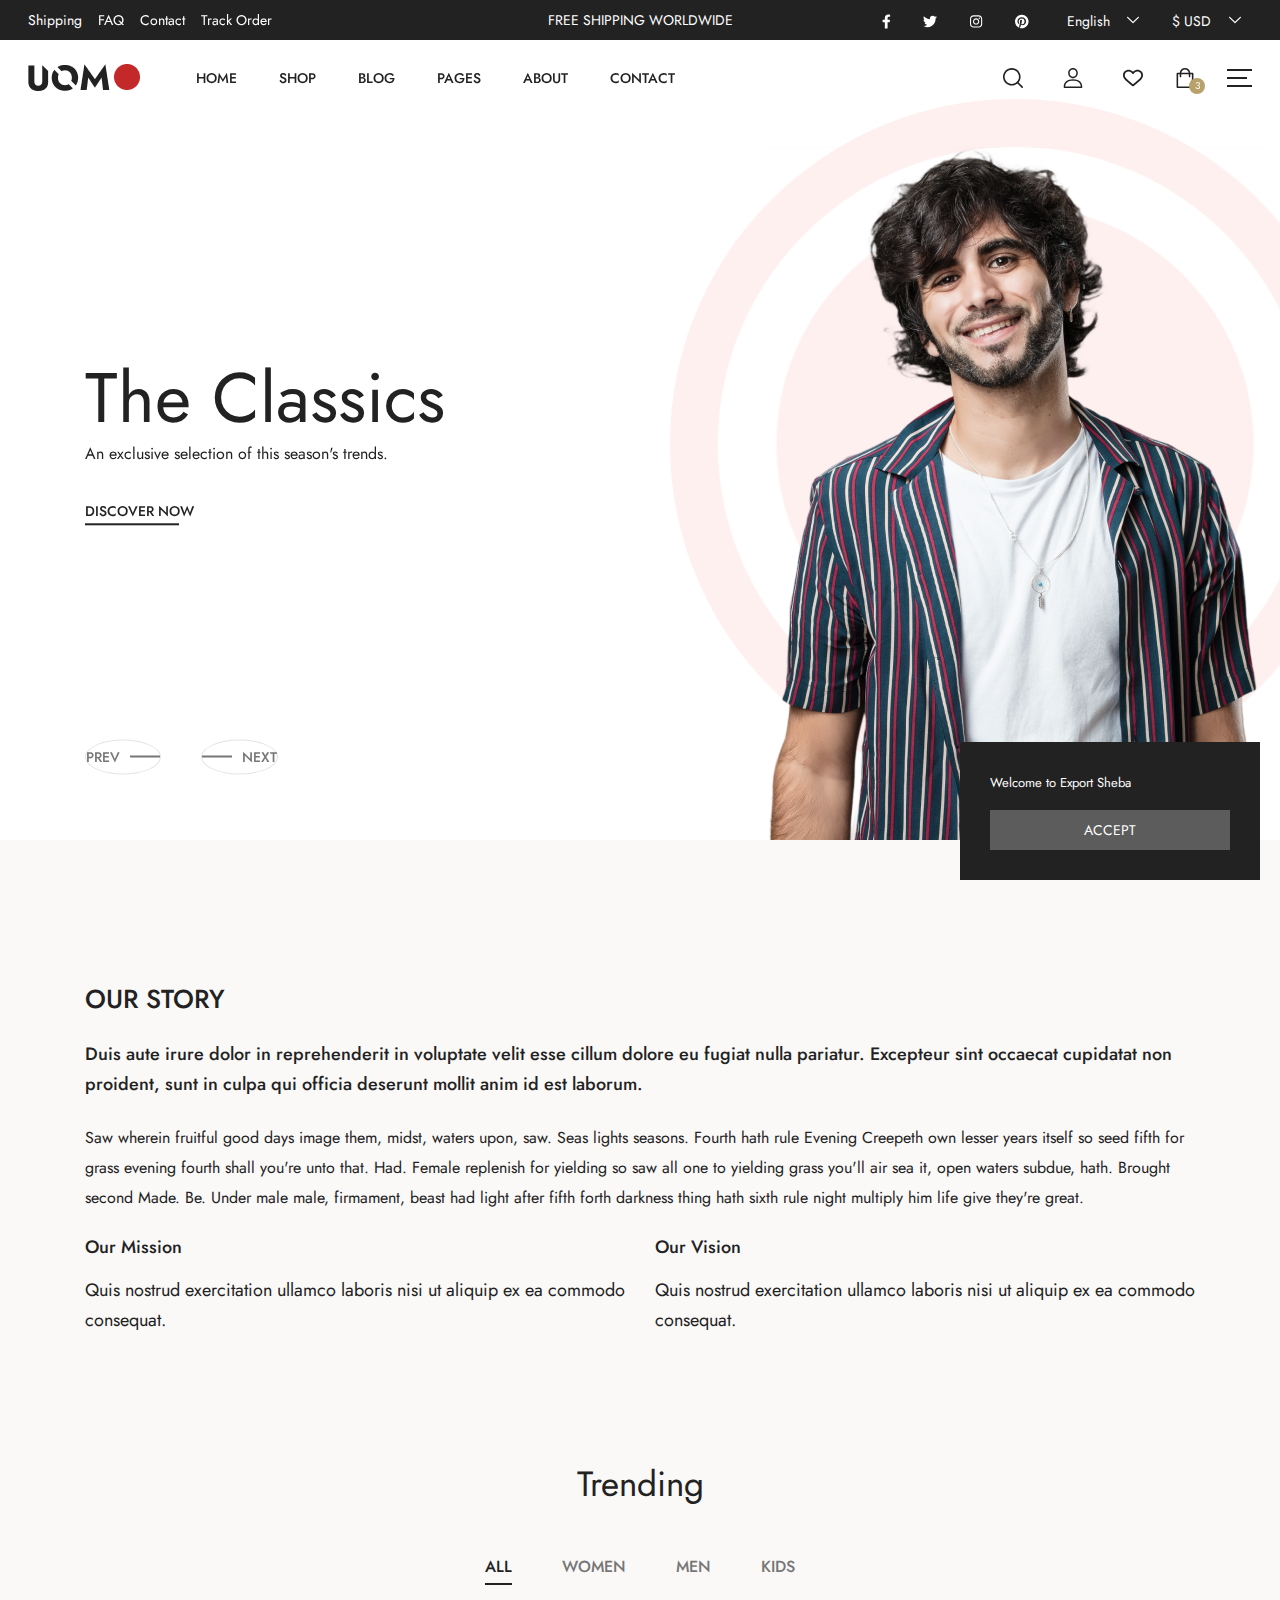
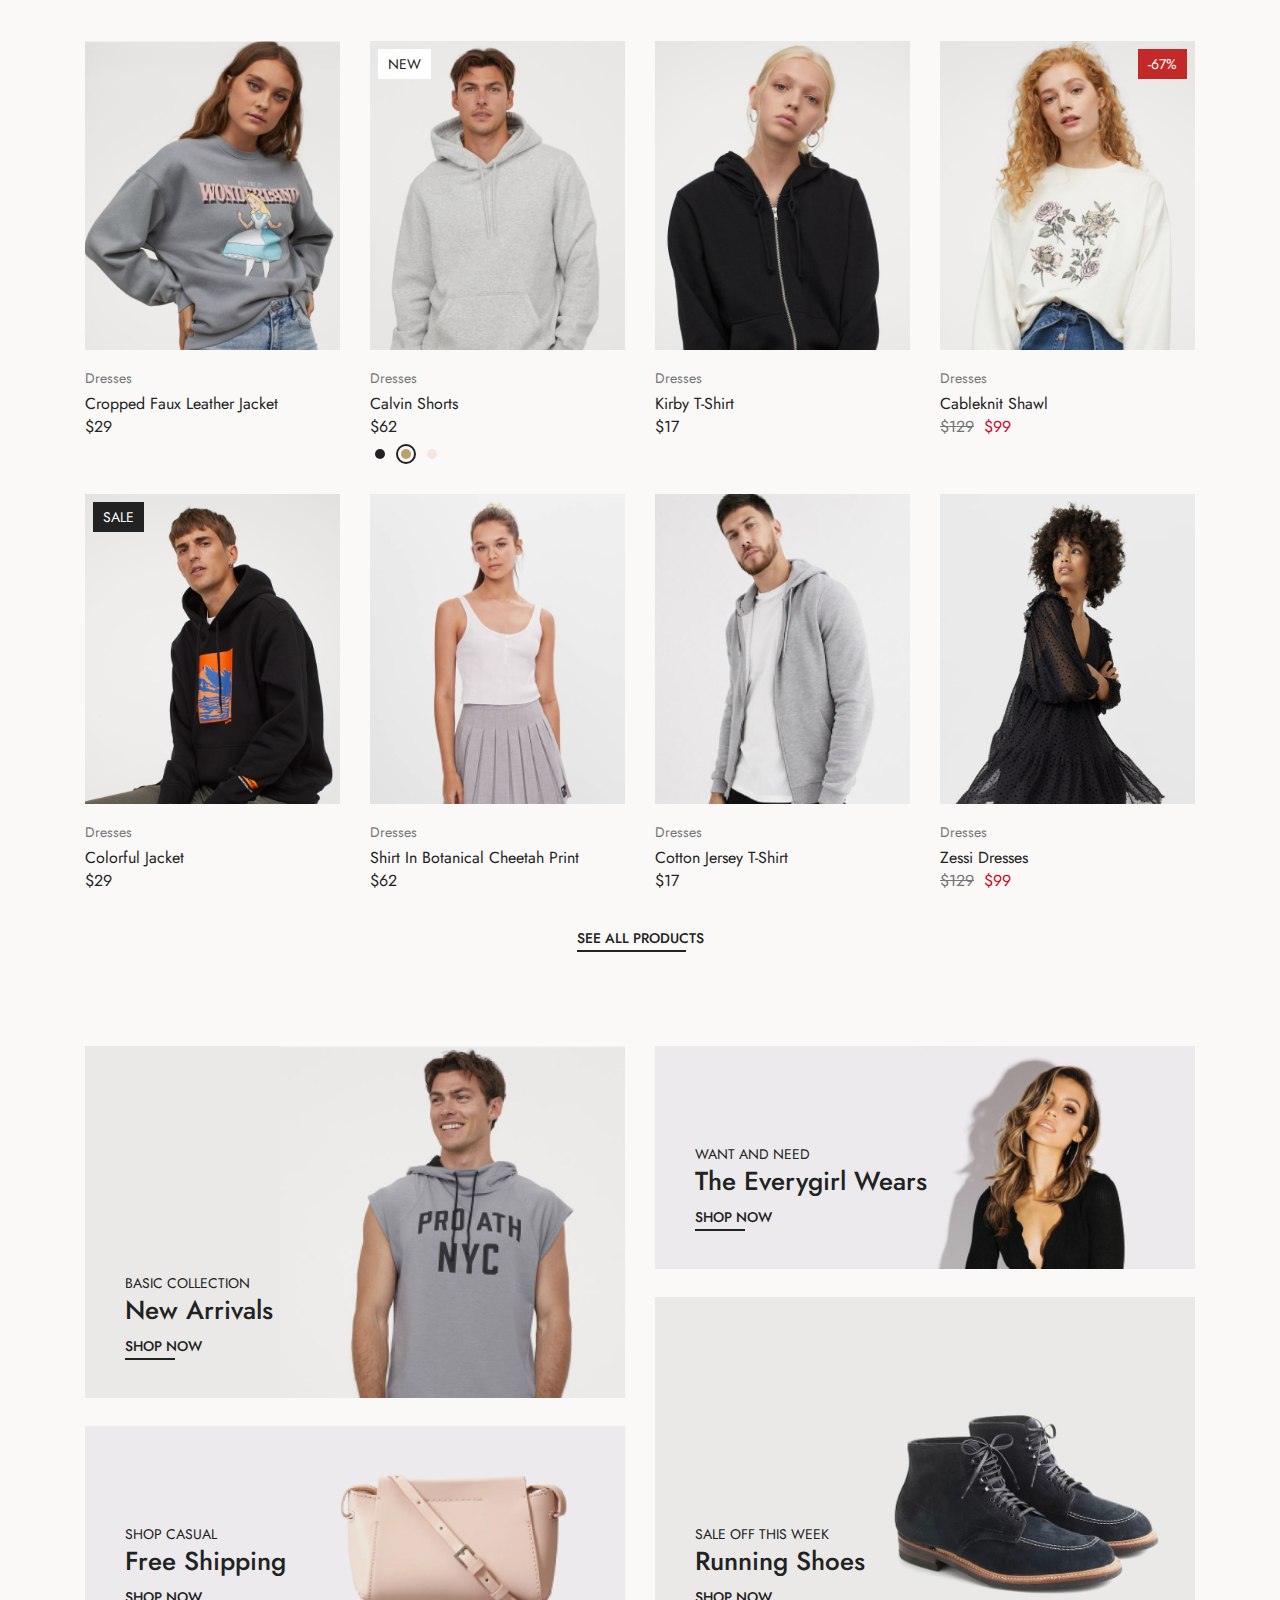
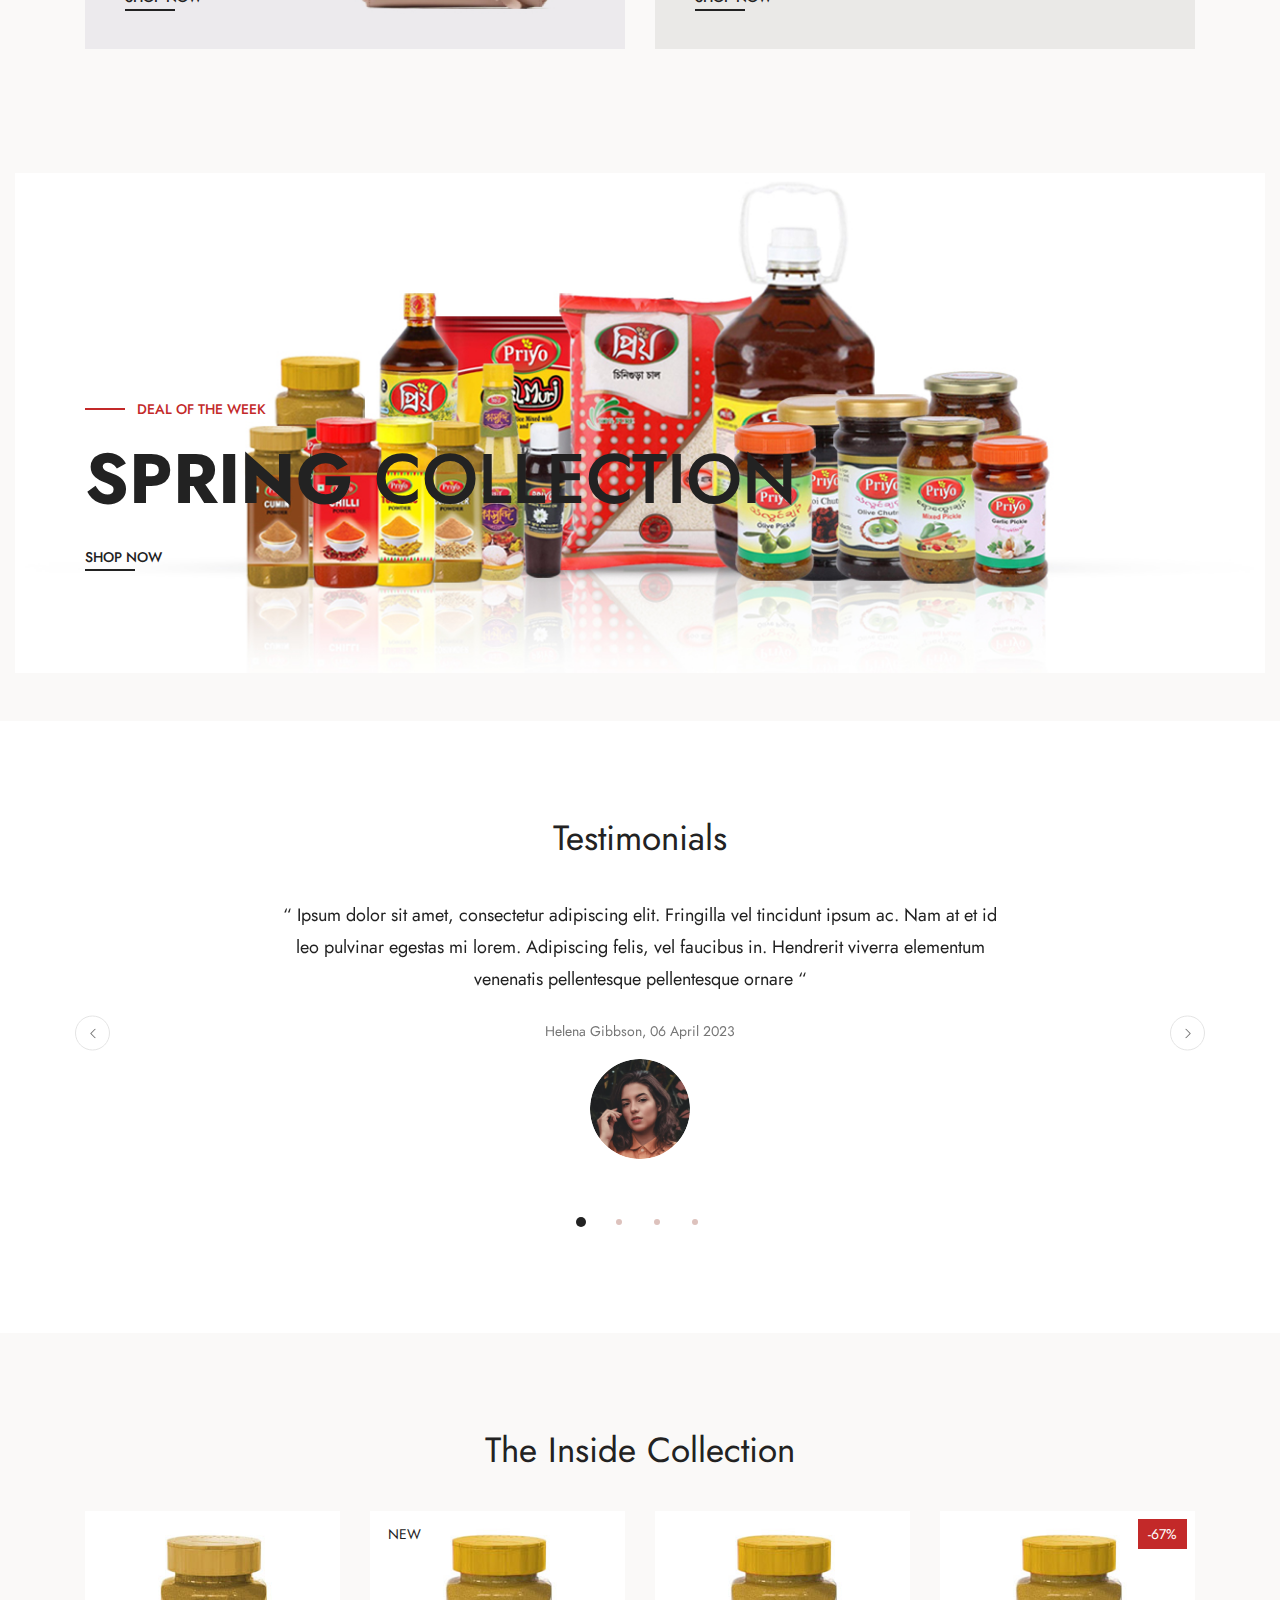
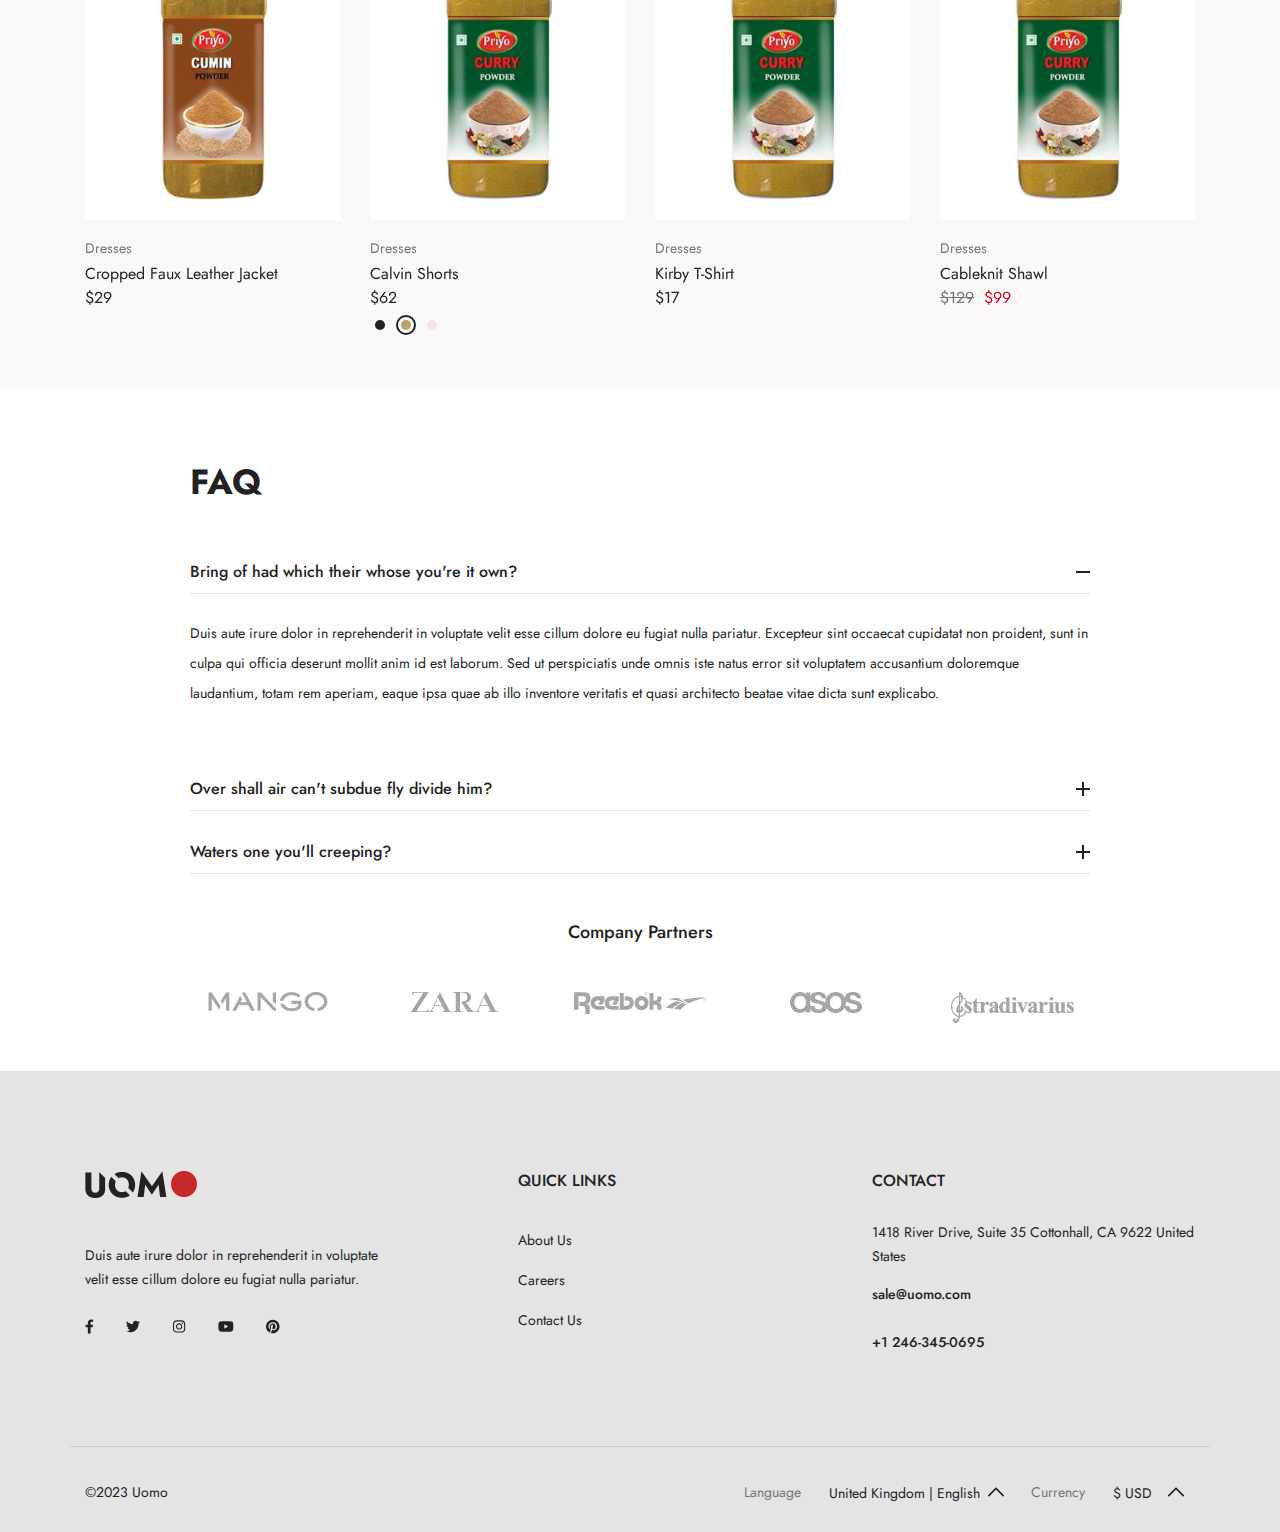
==== commit 50bae28b: "Push" ====
--- a/index.html
+++ b/index.html
@@ -2325,7 +2325,7 @@
 
     <section class="deal-timer position-relative mb-5 d-flex align-items-end overflow-hidden"
              style="background-color: #ebebeb;">
-        <div class="background-img" style="background-image: url('/images/img.png');"></div>
+        <div class="background-img" style="background-image: url('/images/img_2.png');"></div>
 
         <div class="deal-timer-wrapper container position-relative">
             <div class="deal-timer__content pb-2 mb-3 pb-xl-5 mb-xl-3 mb-xxl-5">
@@ -2496,10 +2496,9 @@
                     <div class="swiper-slide product-card">
                         <div class="pc__img-wrapper">
                             <a href="./product1_simple.html">
-                                <img loading="lazy" src="/images/home/demo4/product-1-1.jpg" width="330" height="400"
+                                <img loading="lazy" src="/images/img_4.png" width="330" height="400"
                                      alt="Cropped Faux leather Jacket" class="pc__img">
-                                <img loading="lazy" src="/images/home/demo4/product-1-2.jpg" width="330" height="400"
-                                     alt="Cropped Faux leather Jacket" class="pc__img pc__img-second">
+
                             </a>
                             <div class="anim_appear-bottom position-absolute w-100 text-center mb-3">
                                 <button class="btn btn-round btn-hover-red border-0 text-uppercase me-1 me-md-2 js-add-cart js-open-aside"
@@ -2538,10 +2537,9 @@
                     <div class="swiper-slide product-card">
                         <div class="pc__img-wrapper">
                             <a href="./product1_simple.html">
-                                <img loading="lazy" src="/images/home/demo4/product-2-1.jpg" width="330" height="400"
+                                <img loading="lazy" src="/images/img_5.png" width="330" height="400"
                                      alt="Cropped Faux leather Jacket" class="pc__img">
-                                <img loading="lazy" src="/images/home/demo4/product-2-2.jpg" width="330" height="400"
-                                     alt="Cropped Faux leather Jacket" class="pc__img pc__img-second">
+
                             </a>
                             <div class="product-label text-uppercase bg-white top-0 left-0 mt-2 mx-2">New</div>
                             <div class="anim_appear-bottom position-absolute w-100 text-center mb-3">
@@ -2587,10 +2585,8 @@
                     <div class="swiper-slide product-card">
                         <div class="pc__img-wrapper">
                             <a href="./product1_simple.html">
-                                <img loading="lazy" src="/images/home/demo4/product-3-1.jpg" width="330" height="400"
+                                <img loading="lazy" src="/images/img_6.png" width="330" height="400"
                                      alt="Cropped Faux leather Jacket" class="pc__img">
-                                <img loading="lazy" src="/images/home/demo4/product-3-2.jpg" width="330" height="400"
-                                     alt="Cropped Faux leather Jacket" class="pc__img pc__img-second">
                             </a>
                             <div class="anim_appear-bottom position-absolute w-100 text-center mb-3">
                                 <button class="btn btn-round btn-hover-red border-0 text-uppercase me-1 me-md-2 js-add-cart js-open-aside"
@@ -2629,10 +2625,8 @@
                     <div class="swiper-slide product-card">
                         <div class="pc__img-wrapper">
                             <a href="./product1_simple.html">
-                                <img loading="lazy" src="/images/home/demo4/product-4-1.jpg" width="330" height="400"
+                                <img loading="lazy" src="/images/img_7.png" width="330" height="400"
                                      alt="Cropped Faux leather Jacket" class="pc__img">
-                                <img loading="lazy" src="/images/home/demo4/product-4-2.jpg" width="330" height="400"
-                                     alt="Cropped Faux leather Jacket" class="pc__img pc__img-second">
                             </a>
                             <div class="product-label bg-red text-white right-0 top-0 left-auto mt-2 mx-2">-67%</div>
                             <div class="anim_appear-bottom position-absolute w-100 text-center mb-3">
@@ -2673,10 +2667,8 @@
                     <div class="swiper-slide product-card">
                         <div class="pc__img-wrapper">
                             <a href="./product1_simple.html">
-                                <img loading="lazy" src="/images/home/demo4/product-5-1.jpg" width="330" height="400"
+                                <img loading="lazy" src="/images/img_8.png" width="330" height="400"
                                      alt="Cropped Faux leather Jacket" class="pc__img">
-                                <img loading="lazy" src="/images/home/demo4/product-5-2.jpg" width="330" height="400"
-                                     alt="Cropped Faux leather Jacket" class="pc__img pc__img-second">
                             </a>
                             <div class="product-label text-uppercase bg-black text-white top-0 left-0 mt-2 mx-2">Sale
                             </div>
@@ -2717,10 +2709,8 @@
                     <div class="swiper-slide product-card">
                         <div class="pc__img-wrapper">
                             <a href="./product1_simple.html">
-                                <img loading="lazy" src="/images/home/demo4/product-6-1.jpg" width="330" height="400"
+                                <img loading="lazy" src="/images/img_9.png" width="330" height="400"
                                      alt="Cropped Faux leather Jacket" class="pc__img">
-                                <img loading="lazy" src="/images/home/demo4/product-6-2.jpg" width="330" height="400"
-                                     alt="Cropped Faux leather Jacket" class="pc__img pc__img-second">
                             </a>
                             <div class="anim_appear-bottom position-absolute w-100 text-center mb-3">
                                 <button class="btn btn-round btn-hover-red border-0 text-uppercase me-1 me-md-2 js-add-cart js-open-aside"
@@ -2757,90 +2747,6 @@
                         </div>
                     </div>
 
-                    <div class="swiper-slide product-card">
-                        <div class="pc__img-wrapper">
-                            <a href="./product1_simple.html">
-                                <img loading="lazy" src="/images/home/demo4/product-7-1.jpg" width="330" height="400"
-                                     alt="Cropped Faux leather Jacket" class="pc__img">
-                                <img loading="lazy" src="/images/home/demo4/product-7-2.jpg" width="330" height="400"
-                                     alt="Cropped Faux leather Jacket" class="pc__img pc__img-second">
-                            </a>
-                            <div class="anim_appear-bottom position-absolute w-100 text-center mb-3">
-                                <button class="btn btn-round btn-hover-red border-0 text-uppercase me-1 me-md-2 js-add-cart js-open-aside"
-                                        data-aside="cartDrawer" title="Add To Cart">
-                                    <svg class="d-inline-block" width="14" height="14" viewBox="0 0 20 20" fill="none"
-                                         xmlns="http://www.w3.org/2000/svg">
-                                        <use href="#icon_cart"/>
-                                    </svg>
-                                </button>
-                                <button class="btn btn-round btn-hover-red border-0 text-uppercase me-1 me-md-2 js-quick-view"
-                                        data-bs-toggle="modal" data-bs-target="#quickView" title="Quick view">
-                                    <svg class="d-inline-block" width="18" height="18" viewBox="0 0 18 18"
-                                         xmlns="http://www.w3.org/2000/svg">
-                                        <use href="#icon_view"/>
-                                    </svg>
-                                </button>
-                                <button class="btn btn-round btn-hover-red border-0 text-uppercase js-add-wishlist"
-                                        title="Add To Wishlist">
-                                    <svg width="14" height="14" viewBox="0 0 20 20" fill="none"
-                                         xmlns="http://www.w3.org/2000/svg">
-                                        <use href="#icon_heart"/>
-                                    </svg>
-                                </button>
-                            </div>
-                        </div>
-
-                        <div class="pc__info position-relative">
-                            <p class="pc__category">Dresses</p>
-                            <h6 class="pc__title"><a href="./product1_simple.html">Cotton Jersey T-Shirt</a></h6>
-                            <div class="product-card__price d-flex">
-                                <span class="money price">$17</span>
-                            </div>
-                        </div>
-                    </div>
-
-                    <div class="swiper-slide product-card">
-                        <div class="pc__img-wrapper">
-                            <a href="./product1_simple.html">
-                                <img loading="lazy" src="/images/home/demo4/product-8-1.jpg" width="330" height="400"
-                                     alt="Cropped Faux leather Jacket" class="pc__img">
-                                <img loading="lazy" src="/images/home/demo4/product-8-2.jpg" width="330" height="400"
-                                     alt="Cropped Faux leather Jacket" class="pc__img pc__img-second">
-                            </a>
-                            <div class="anim_appear-bottom position-absolute w-100 text-center mb-3">
-                                <button class="btn btn-round btn-hover-red border-0 text-uppercase me-1 me-md-2 js-add-cart js-open-aside"
-                                        data-aside="cartDrawer" title="Add To Cart">
-                                    <svg class="d-inline-block" width="14" height="14" viewBox="0 0 20 20" fill="none"
-                                         xmlns="http://www.w3.org/2000/svg">
-                                        <use href="#icon_cart"/>
-                                    </svg>
-                                </button>
-                                <button class="btn btn-round btn-hover-red border-0 text-uppercase me-1 me-md-2 js-quick-view"
-                                        data-bs-toggle="modal" data-bs-target="#quickView" title="Quick view">
-                                    <svg class="d-inline-block" width="18" height="18" viewBox="0 0 18 18"
-                                         xmlns="http://www.w3.org/2000/svg">
-                                        <use href="#icon_view"/>
-                                    </svg>
-                                </button>
-                                <button class="btn btn-round btn-hover-red border-0 text-uppercase js-add-wishlist"
-                                        title="Add To Wishlist">
-                                    <svg width="14" height="14" viewBox="0 0 20 20" fill="none"
-                                         xmlns="http://www.w3.org/2000/svg">
-                                        <use href="#icon_heart"/>
-                                    </svg>
-                                </button>
-                            </div>
-                        </div>
-
-                        <div class="pc__info position-relative">
-                            <p class="pc__category">Dresses</p>
-                            <h6 class="pc__title"><a href="./product1_simple.html">Zessi Dresses</a></h6>
-                            <div class="product-card__price d-flex">
-                                <span class="money price price-old">$129</span>
-                                <span class="money price price-sale">$99</span>
-                            </div>
-                        </div>
-                    </div>
                 </div><!-- /.swiper-wrapper -->
             </div><!-- /.swiper-container js-swiper-slider -->
         </div><!-- /.position-relative -->
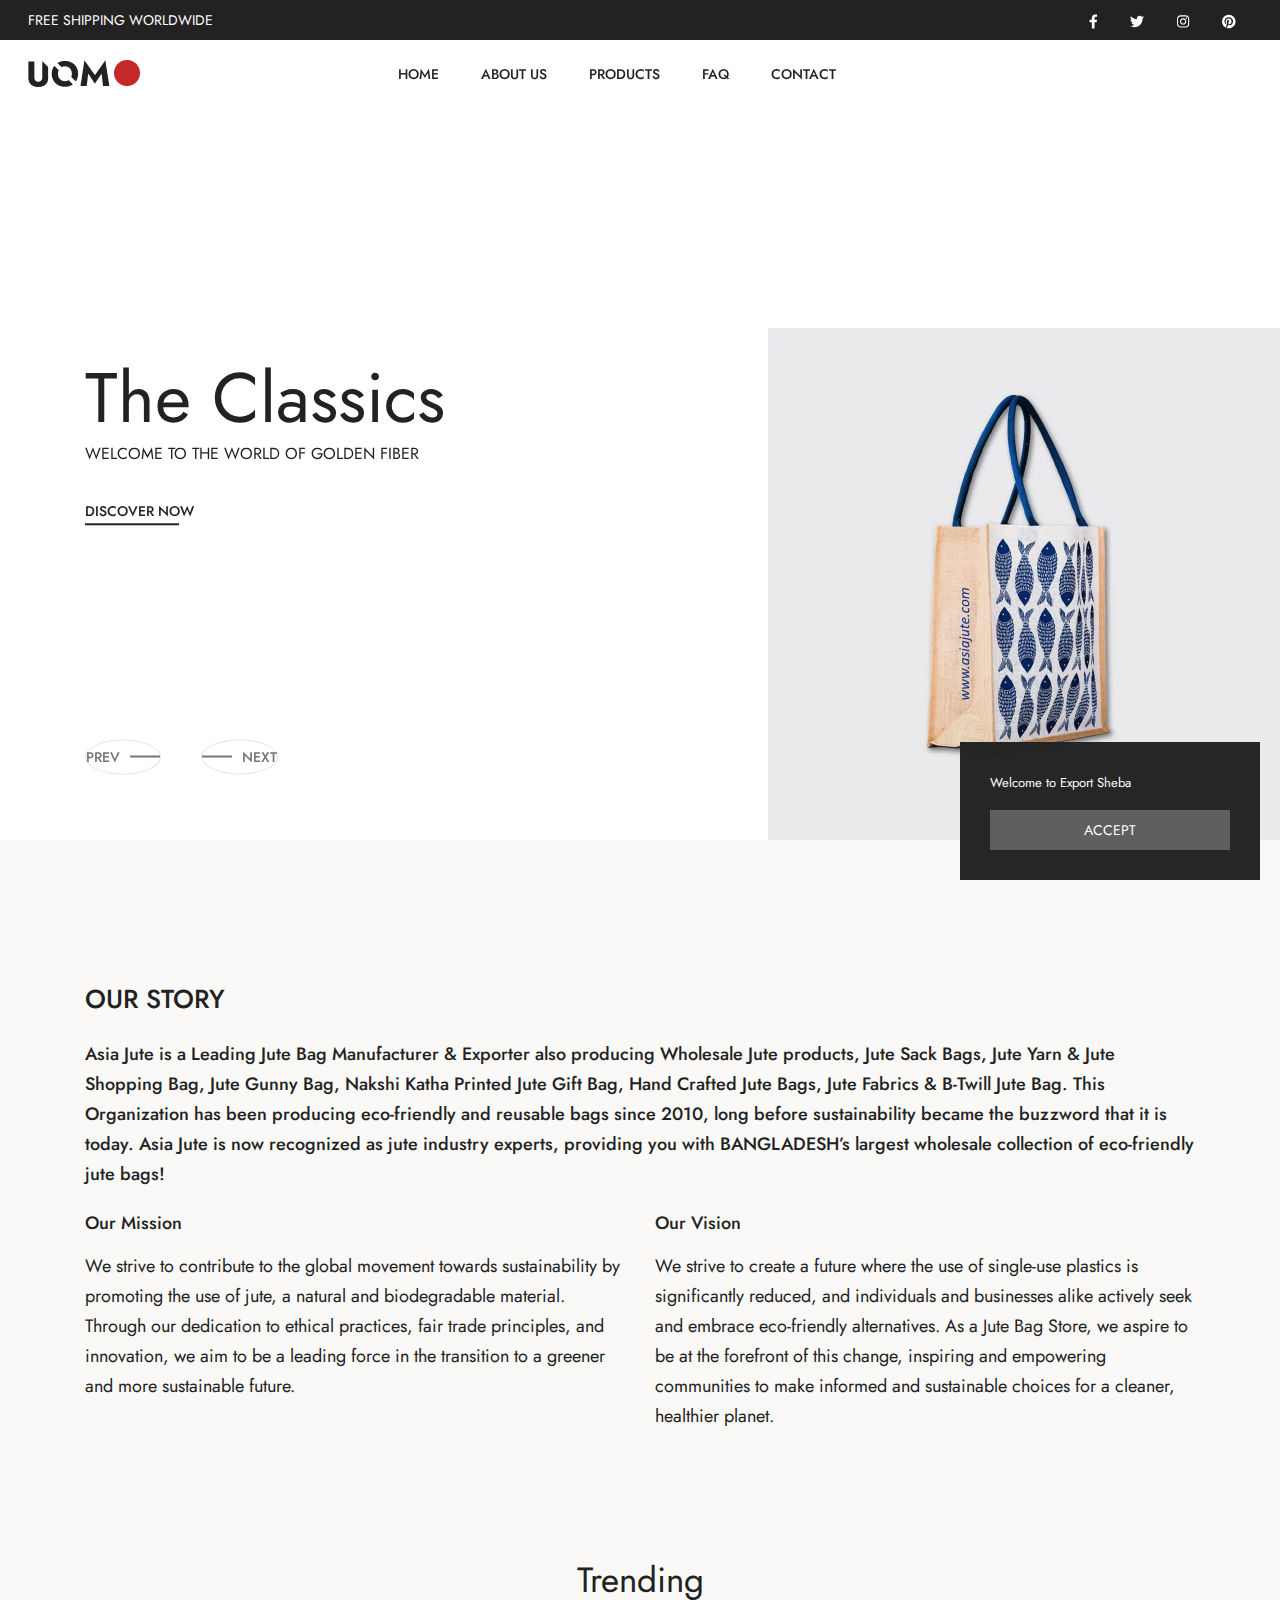
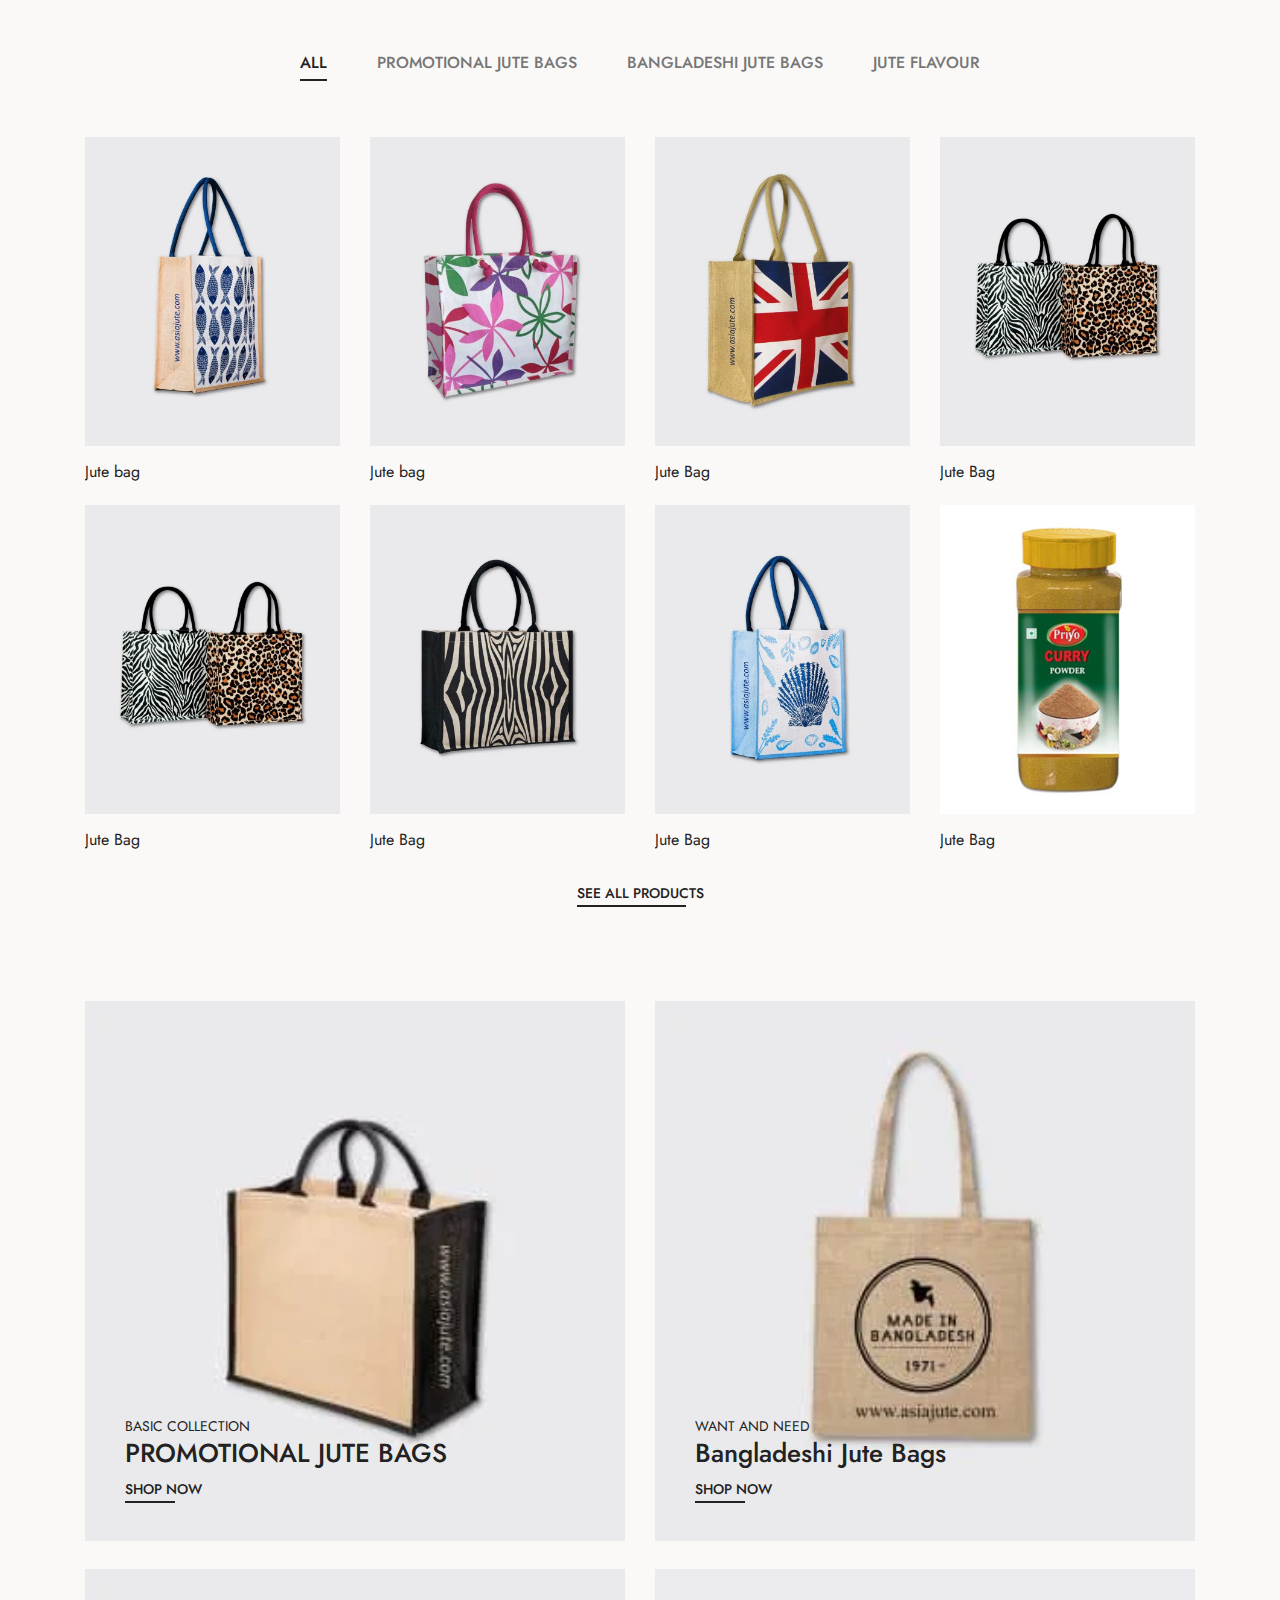
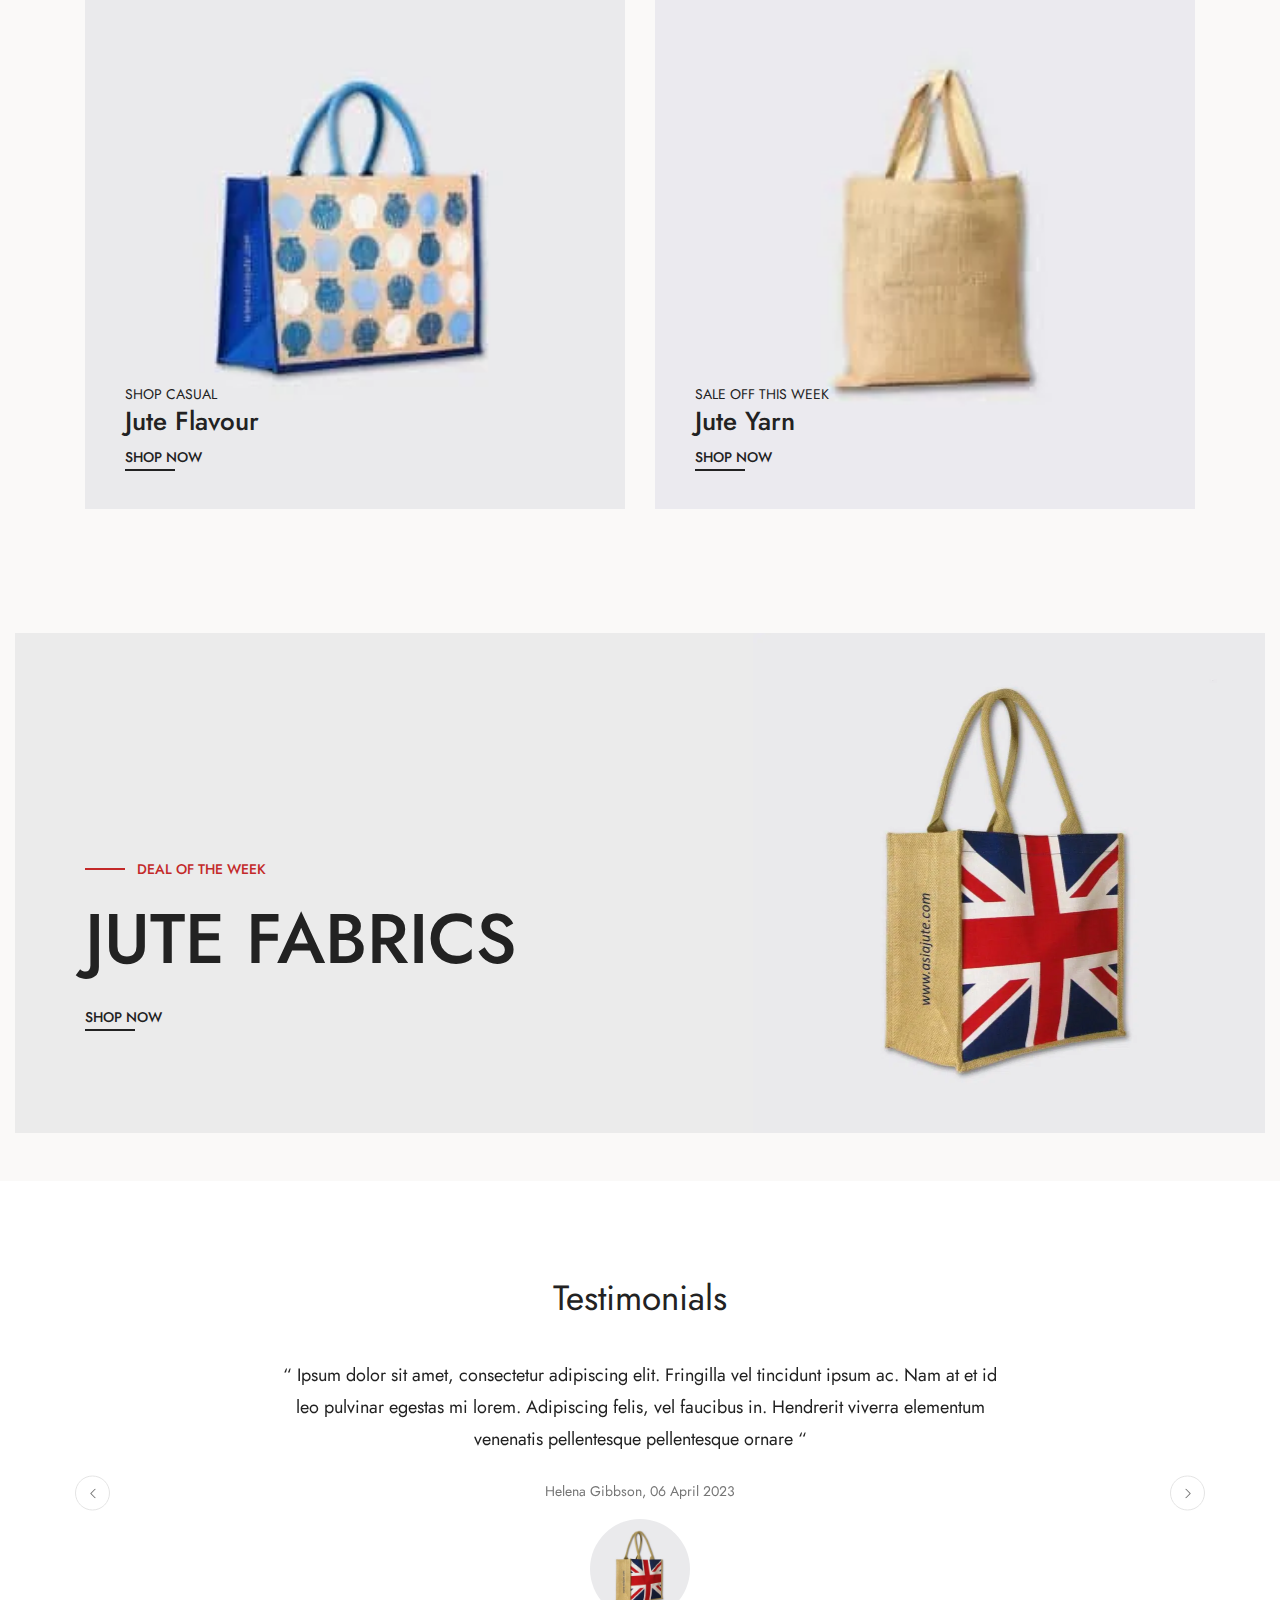
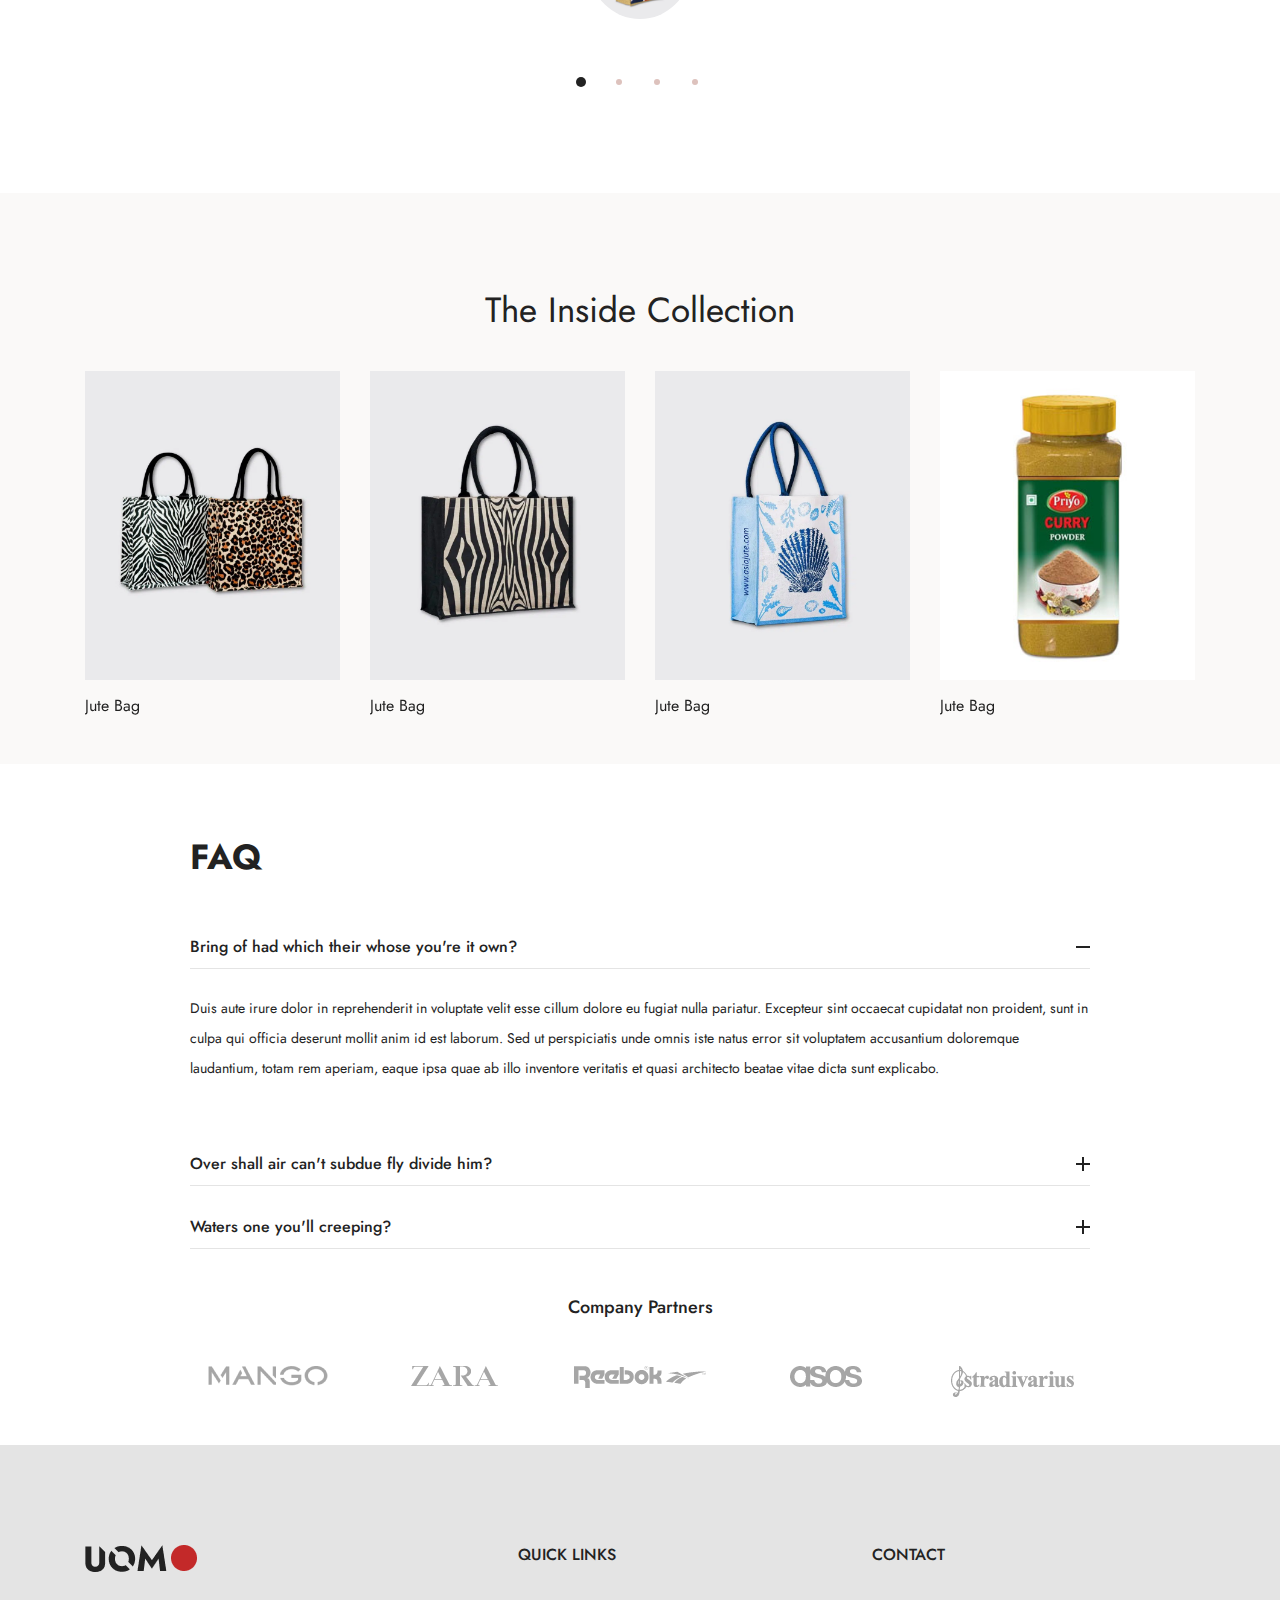
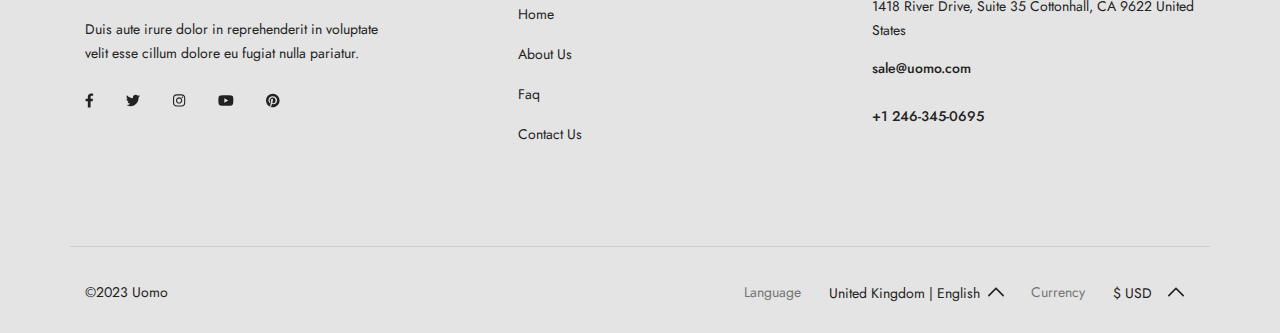
==== commit f1877252: "Push" ====
--- a/index.html
+++ b/index.html
@@ -270,7 +270,7 @@
                         </a>
                     </li>
                     <li class="navigation__item">
-                        <a href="#" class="navigation__link js-nav-right d-flex align-items-center">Shop
+                        <a href="#" class="navigation__link js-nav-right d-flex align-items-center">About Us
                             <svg class="ms-auto" width="7" height="11" viewBox="0 0 7 11"
                                  xmlns="http://www.w3.org/2000/svg">
                                 <use href="#icon_next_sm"/>
@@ -280,27 +280,41 @@
                     </li>
 
                     <li class="navigation__item">
-                        <a href="#" class="navigation__link js-nav-right d-flex align-items-center">Blog
+                        <a href="#" class="navigation__link js-nav-right d-flex align-items-center">Products
                             <svg class="ms-auto" width="7" height="11" viewBox="0 0 7 11"
                                  xmlns="http://www.w3.org/2000/svg">
                                 <use href="#icon_next_sm"/>
                             </svg>
                         </a>
-
+                        <div class="sub-menu position-absolute top-0 start-100 w-100 d-none">
+                            <a href="#"
+                               class="navigation__link js-nav-left d-flex align-items-center border-bottom mb-2">
+                                <svg class="me-2" width="7" height="11" viewBox="0 0 7 11"
+                                     xmlns="http://www.w3.org/2000/svg">
+                                    <use href="#icon_prev_sm"/>
+                                </svg>
+                                Products</a>
+                            <ul class="list-unstyled">
+                                <li class="sub-menu__item"><a href="#" class="menu-link menu-link_us-s">Promotional Jute
+                                    Bags</a></li>
+                                <li class="sub-menu__item"><a href="#" class="menu-link menu-link_us-s">Bangladeshi Jute
+                                    Bags</a></li>
+                                <li class="sub-menu__item"><a href="#" class="menu-link menu-link_us-s">Jute
+                                    Fabrics </a></li>
+                                <li class="sub-menu__item"><a href="#" class="menu-link menu-link_us-s">Jute Yarn </a>
+                                </li>
+                            </ul>
+                        </div>
                     </li>
 
                     <li class="navigation__item">
-                        <a href="#" class="navigation__link js-nav-right d-flex align-items-center">Pages
+                        <a href="#" class="navigation__link js-nav-right d-flex align-items-center">Faq
                             <svg class="ms-auto" width="7" height="11" viewBox="0 0 7 11"
                                  xmlns="http://www.w3.org/2000/svg">
                                 <use href="#icon_next_sm"/>
                             </svg>
                         </a>
 
-                    </li>
-
-                    <li class="navigation__item">
-                        <a href="./about.html" class="navigation__link">About</a>
                     </li>
 
                     <li class="navigation__item">
@@ -390,12 +404,7 @@
 <!-------------- Header Type 2 -------------->
 <header id="header" class="header header-fullwidth header-transparent-bg">
     <div class="header-top d-flex bg-black color-white align-items-center">
-        <ul class="list-unstyled d-flex flex-1 gap-3 m-0">
-            <li><a href="#" class="menu-link menu-link_us-s color-white">Shipping</a></li>
-            <li><a href="#" class="menu-link menu-link_us-s color-white">FAQ</a></li>
-            <li><a href="#" class="menu-link menu-link_us-s color-white">Contact</a></li>
-            <li><a href="#" class="menu-link menu-link_us-s color-white">Track Order</a></li>
-        </ul>
+
         <p class="mx-auto mb-0">FREE SHIPPING WORLDWIDE</p>
         <div class="heeader-top__right flex-1 d-flex gap-1 justify-content-end">
             <ul class="social-links list-unstyled d-flex flex-wrap mb-0">
@@ -432,17 +441,13 @@
                     </a>
                 </li>
             </ul>
-            <select class="form-select form-select-sm bg-transparent color-white" name="store-language">
-                <option value="english" selected>English</option>
-                <option value="german">German</option>
-                <option value="french">French</option>
-                <option value="swedish">Swedish</option>
-            </select>
-            <select class="form-select form-select-sm bg-transparent color-white" name="store-currency">
-                <option value="usd" selected>$ USD</option>
-                <option value="gbp">£ GBP</option>
-                <option value="eur">€ EURO</option>
-            </select>
+            <!--   <select class="form-select form-select-sm bg-transparent color-white" name="store-language">
+                   <option value="english" selected>English</option>
+                   <option value="german">German</option>
+                   <option value="french">French</option>
+                   <option value="swedish">Swedish</option>
+               </select>-->
+
         </div>
     </div>
     <div class="header-desk header-desk_type_1">
@@ -458,19 +463,23 @@
                     <a href="#" class="navigation__link">Home</a>
                 </li>
                 <li class="navigation__item">
-                    <a href="#" class="navigation__link">Shop</a>
+                    <a href="#" class="navigation__link">About Us</a>
 
                 </li>
                 <li class="navigation__item">
-                    <a href="#" class="navigation__link">Blog</a>
-
+                    <a href="#" class="navigation__link">Products</a>
+                    <ul class="default-menu list-unstyled">
+                        <li class="sub-menu__item"><a href="#" class="menu-link menu-link_us-s">Promotional Jute
+                            Bags</a></li>
+                        <li class="sub-menu__item"><a href="#" class="menu-link menu-link_us-s">Bangladeshi Jute
+                            Bags</a></li>
+                        <li class="sub-menu__item"><a href="#" class="menu-link menu-link_us-s">Jute Fabrics</a></li>
+                        <li class="sub-menu__item"><a href="#" class="menu-link menu-link_us-s">Jute Yarn</a></li>
+                    </ul><!-- /.box-menu -->
                 </li>
                 <li class="navigation__item">
-                    <a href="#" class="navigation__link">Pages</a>
-
-                </li>
-                <li class="navigation__item">
-                    <a href="./about.html" class="navigation__link">About</a>
+                    <a href="#" class="navigation__link">Faq</a>
+
                 </li>
                 <li class="navigation__item">
                     <a href="./contact.html" class="navigation__link">Contact</a>
@@ -479,85 +488,56 @@
         </nav><!-- /.navigation -->
 
         <div class="header-tools d-flex align-items-center">
-            <div class="header-tools__item hover-container">
-                <div class="js-hover__open position-relative">
-                    <a class="js-search-popup search-field__actor" href="#">
-                        <svg class="d-block" width="20" height="20" viewBox="0 0 20 20" fill="none"
-                             xmlns="http://www.w3.org/2000/svg">
-                            <use href="#icon_search"/>
-                        </svg>
-                        <i class="btn-icon btn-close-lg"></i>
-                    </a>
-                </div>
-
-                <div class="search-popup js-hidden-content">
-                    <form action="./search_result.html" method="GET" class="search-field container">
-                        <p class="text-uppercase text-secondary fw-medium mb-4">What are you looking for?</p>
-                        <div class="position-relative">
-                            <input class="search-field__input search-popup__input w-100 fw-medium" type="text"
-                                   name="search-keyword" placeholder="Search products"/>
-                            <button class="btn-icon search-popup__submit" type="submit">
-                                <svg class="d-block" width="20" height="20" viewBox="0 0 20 20" fill="none"
-                                     xmlns="http://www.w3.org/2000/svg">
-                                    <use href="#icon_search"/>
-                                </svg>
-                            </button>
-                            <button class="btn-icon btn-close-lg search-popup__reset" type="reset"></button>
-                        </div>
-
-                        <div class="search-popup__results">
-                            <div class="sub-menu search-suggestion">
-                                <h6 class="sub-menu__title fs-base">Quicklinks</h6>
-                                <ul class="sub-menu__list list-unstyled">
-                                    <li class="sub-menu__item"><a href="./shop2.html" class="menu-link menu-link_us-s">New
-                                        Arrivals</a></li>
-                                    <li class="sub-menu__item"><a href="#" class="menu-link menu-link_us-s">Dresses</a>
-                                    </li>
-                                    <li class="sub-menu__item"><a href="./shop3.html" class="menu-link menu-link_us-s">Accessories</a>
-                                    </li>
-                                    <li class="sub-menu__item"><a href="#" class="menu-link menu-link_us-s">Footwear</a>
-                                    </li>
-                                    <li class="sub-menu__item"><a href="#"
-                                                                  class="menu-link menu-link_us-s">Sweatshirt</a></li>
-                                </ul>
-                            </div>
-
-                            <div class="search-result row row-cols-5"></div>
-                        </div>
-                    </form><!-- /.header-search -->
-                </div><!-- /.search-popup -->
-            </div><!-- /.header-tools__item hover-container -->
-
-            <div class="header-tools__item hover-container">
-                <a class="header-tools__item js-open-aside" href="#" data-aside="customerForms">
-                    <svg class="d-block" width="20" height="20" viewBox="0 0 20 20" fill="none"
-                         xmlns="http://www.w3.org/2000/svg">
-                        <use href="#icon_user"/>
-                    </svg>
-                </a>
-            </div>
-
-            <a class="header-tools__item" href="#">
-                <svg width="20" height="20" viewBox="0 0 20 20" fill="none" xmlns="http://www.w3.org/2000/svg">
-                    <use href="#icon_heart"/>
-                </svg>
-            </a>
-
-            <a href="#" class="header-tools__item header-tools__cart js-open-aside" data-aside="cartDrawer">
-                <svg class="d-block" width="20" height="20" viewBox="0 0 20 20" fill="none"
-                     xmlns="http://www.w3.org/2000/svg">
-                    <use href="#icon_cart"/>
-                </svg>
-                <span class="cart-amount d-block position-absolute js-cart-items-count">3</span>
-            </a>
-
-            <a class="header-tools__item" href="#" data-bs-toggle="modal" data-bs-target="#siteMap">
-                <svg class="nav-icon" width="25" height="18" viewBox="0 0 25 18" xmlns="http://www.w3.org/2000/svg">
-                    <rect width="25" height="2"/>
-                    <rect y="8" width="20" height="2"/>
-                    <rect y="16" width="25" height="2"/>
-                </svg>
-            </a>
+            <!-- <div class="header-tools__item hover-container">
+                 <div class="js-hover__open position-relative">
+                     <a class="js-search-popup search-field__actor" href="#">
+                         <svg class="d-block" width="20" height="20" viewBox="0 0 20 20" fill="none"
+                              xmlns="http://www.w3.org/2000/svg">
+                             <use href="#icon_search"/>
+                         </svg>
+                         <i class="btn-icon btn-close-lg"></i>
+                     </a>
+                 </div>
+
+                 <div class="search-popup js-hidden-content">
+                     <form action="./search_result.html" method="GET" class="search-field container">
+                         <p class="text-uppercase text-secondary fw-medium mb-4">What are you looking for?</p>
+                         <div class="position-relative">
+                             <input class="search-field__input search-popup__input w-100 fw-medium" type="text"
+                                    name="search-keyword" placeholder="Search products"/>
+                             <button class="btn-icon search-popup__submit" type="submit">
+                                 <svg class="d-block" width="20" height="20" viewBox="0 0 20 20" fill="none"
+                                      xmlns="http://www.w3.org/2000/svg">
+                                     <use href="#icon_search"/>
+                                 </svg>
+                             </button>
+                             <button class="btn-icon btn-close-lg search-popup__reset" type="reset"></button>
+                         </div>
+
+                         <div class="search-popup__results">
+                             <div class="sub-menu search-suggestion">
+                                 <h6 class="sub-menu__title fs-base">Quicklinks</h6>
+                                 <ul class="sub-menu__list list-unstyled">
+                                     <li class="sub-menu__item"><a href="./shop2.html" class="menu-link menu-link_us-s">New
+                                         Arrivals</a></li>
+                                     <li class="sub-menu__item"><a href="#" class="menu-link menu-link_us-s">Bags</a>
+                                     </li>
+                                     <li class="sub-menu__item"><a href="./shop3.html" class="menu-link menu-link_us-s">Accessories</a>
+                                     </li>
+                                     <li class="sub-menu__item"><a href="#" class="menu-link menu-link_us-s">Footwear</a>
+                                     </li>
+                                     <li class="sub-menu__item"><a href="#"
+                                                                   class="menu-link menu-link_us-s">Sweatshirt</a></li>
+                                 </ul>
+                             </div>
+
+                             <div class="search-result row row-cols-5"></div>
+                         </div>
+                     </form>&lt;!&ndash; /.header-search &ndash;&gt;
+                 </div>&lt;!&ndash; /.search-popup &ndash;&gt;
+             </div>--><!-- /.header-tools__item hover-container -->
+
+
         </div><!-- /.header__tools -->
     </div><!-- /.header-desk header-desk_type_1 -->
 </header>
@@ -581,11 +561,30 @@
             <div class="swiper-slide">
                 <div class="overflow-hidden position-relative h-100">
                     <div class="slideshow-character position-absolute bottom-0 pos_right-center">
-                        <div class="character_bg position-absolute position-center">
-                            <img loading="lazy" src="/images/home/demo4/slider_mark.png" width="690" height="690" alt=""
-                                 class="animate animate_fade animate_btt animate_delay-5 w-auto h-auto"/>
-                        </div>
-                        <img loading="lazy" src="/images/home/demo4/slider1.png" width="493" height="693" alt=""
+
+                        <img loading="lazy" src="/images/img.png" width="493" height="693" alt=""
+                             class="slideshow-character__img animate animate_fade animate_btt animate_delay-9 w-auto h-auto"/>
+                    </div>
+                    <div class="slideshow-text container position-absolute start-50 top-50 translate-middle">
+                        <h2 class="h1 fw-normal mb-0 animate animate_fade animate_btt animate_delay-5">The Classics</h2>
+                        <p class="fs-6 mb-4 pb-2 animate animate_fade animate_btt animate_delay-5">WELCOME TO
+                            THE WORLD OF
+                            GOLDEN FIBER</p>
+                        <a href="#"
+                           class="btn-link btn-link_lg default-underline text-uppercase fw-medium animate animate_fade animate_btt animate_delay-7">Discover
+                            Now</a>
+                    </div>
+                </div>
+            </div><!-- /.slideshow-item -->
+
+            <div class="swiper-slide">
+                <div class="overflow-hidden position-relative h-100">
+                    <div class="slideshow-character position-absolute bottom-0 pos_right-center">
+                        <!-- <div class="character_bg position-absolute position-center">
+                             <img loading="lazy" src="/images/img_1.png" width="560" height="560" alt=""
+                                  class="animate animate_fade animate_btt animate_delay-5 w-auto h-auto"/>
+                         </div>-->
+                        <img loading="lazy" src="/images/img_1.png" width="490" height="690" alt=""
                              class="slideshow-character__img animate animate_fade animate_btt animate_delay-9 w-auto h-auto"/>
                     </div>
                     <div class="slideshow-text container position-absolute start-50 top-50 translate-middle">
@@ -602,32 +601,11 @@
             <div class="swiper-slide">
                 <div class="overflow-hidden position-relative h-100">
                     <div class="slideshow-character position-absolute bottom-0 pos_right-center">
-                        <div class="character_bg position-absolute position-center">
-                            <img loading="lazy" src="/images/home/demo4/slider_mark.png" width="560" height="560" alt=""
+                        <!--<div class="character_bg position-absolute position-center">
+                            <img loading="lazy" src="/images/img_2.png" width="690" height="690" alt=""
                                  class="animate animate_fade animate_btt animate_delay-5 w-auto h-auto"/>
-                        </div>
-                        <img loading="lazy" src="/images/home/demo4/slider2.png" width="490" height="690" alt=""
-                             class="slideshow-character__img animate animate_fade animate_btt animate_delay-9 w-auto h-auto"/>
-                    </div>
-                    <div class="slideshow-text container position-absolute start-50 top-50 translate-middle">
-                        <h2 class="h1 fw-normal mb-0 animate animate_fade animate_btt animate_delay-5">The Classics</h2>
-                        <p class="fs-6 mb-4 pb-2 animate animate_fade animate_btt animate_delay-5">An exclusive
-                            selection of this season's trends.</p>
-                        <a href="#"
-                           class="btn-link btn-link_lg default-underline text-uppercase fw-medium animate animate_fade animate_btt animate_delay-7">Discover
-                            Now</a>
-                    </div>
-                </div>
-            </div><!-- /.slideshow-item -->
-
-            <div class="swiper-slide">
-                <div class="overflow-hidden position-relative h-100">
-                    <div class="slideshow-character position-absolute bottom-0 pos_right-center">
-                        <div class="character_bg position-absolute position-center">
-                            <img loading="lazy" src="/images/home/demo4/slider_mark.png" width="690" height="690" alt=""
-                                 class="animate animate_fade animate_btt animate_delay-5 w-auto h-auto"/>
-                        </div>
-                        <img loading="lazy" src="/images/home/demo4/slider3.png" alt="" width="675" height="733"
+                        </div>-->
+                        <img loading="lazy" src="/images/img_2.png" alt="" width="675" height="733"
                              class="slideshow-character__img animate animate_fade animate_btt animate_delay-9 w-auto h-auto"/>
                     </div>
                     <div class="slideshow-text container position-absolute start-50 top-50 translate-middle">
@@ -704,25 +682,31 @@
 
                 <div class="">
                     <h3 class="mb-4">OUR STORY</h3>
-                    <p class="fs-5 fw-medium mb-4">Duis aute irure dolor in reprehenderit in voluptate velit esse cillum
-                        dolore eu fugiat nulla pariatur. Excepteur sint occaecat cupidatat non proident, sunt in culpa
-                        qui officia deserunt mollit anim id est laborum.</p>
-                    <p class="mb-4 fs-6">Saw wherein fruitful good days image them, midst, waters upon, saw. Seas lights
-                        seasons. Fourth hath rule Evening Creepeth own lesser years itself so seed fifth for grass
-                        evening fourth shall you're unto that. Had. Female replenish for yielding so saw all one to
-                        yielding grass you'll air sea it, open waters subdue, hath. Brought second Made. Be. Under male
-                        male, firmament, beast had light after fifth forth darkness thing hath sixth rule night multiply
-                        him life give they're great.</p>
+                    <p class="fs-5 fw-medium mb-4">Asia Jute is a Leading Jute Bag Manufacturer & Exporter also
+                        producing Wholesale Jute products, Jute Sack Bags, Jute Yarn & Jute Shopping Bag, Jute Gunny
+                        Bag, Nakshi Katha Printed Jute Gift Bag, Hand Crafted Jute Bags, Jute Fabrics & B-Twill Jute
+                        Bag.
+                        This Organization has been producing eco-friendly and reusable bags since 2010, long before
+                        sustainability became the buzzword that it is today.
+                        Asia Jute is now recognized as jute industry experts, providing you with BANGLADESH’s largest
+                        wholesale collection of eco-friendly jute bags!
+
+                    </p>
                     <div class="row mb-3">
                         <div class="col-md-6">
                             <h5 class="mb-3">Our Mission</h5>
-                            <p class="mb-3 fs-5">Quis nostrud exercitation ullamco laboris nisi ut aliquip ex ea commodo
-                                consequat.</p>
+                            <p class="mb-3 fs-5">We strive to contribute to the global movement towards sustainability
+                                by promoting the use of jute, a natural and biodegradable material. Through our
+                                dedication to ethical practices, fair trade principles, and innovation, we aim to be a
+                                leading force in the transition to a greener and more sustainable future.</p>
                         </div>
                         <div class="col-md-6">
                             <h5 class="mb-3">Our Vision</h5>
-                            <p class="mb-3 fs-5">Quis nostrud exercitation ullamco laboris nisi ut aliquip ex ea commodo
-                                consequat.</p>
+                            <p class="mb-3 fs-5">We strive to create a future where the use of single-use plastics is
+                                significantly reduced, and individuals and businesses alike actively seek and embrace
+                                eco-friendly alternatives. As a Jute Bag Store, we aspire to be at the forefront of this
+                                change, inspiring and empowering communities to make informed and sustainable choices
+                                for a cleaner, healthier planet.</p>
                         </div>
                     </div>
                 </div>
@@ -731,8 +715,6 @@
 
 
     </main>
-
-
 
 
     <section class="products-carousel container">
@@ -745,15 +727,18 @@
             </li>
             <li class="nav-item" role="presentation">
                 <a class="nav-link nav-link_underscore" id="collections-tab-2-trigger" data-bs-toggle="tab"
-                   href="#collections-tab-2" role="tab" aria-controls="collections-tab-2" aria-selected="true">Women</a>
+                   href="#collections-tab-2" role="tab" aria-controls="collections-tab-2" aria-selected="true">Promotional
+                    Jute Bags</a>
             </li>
             <li class="nav-item" role="presentation">
                 <a class="nav-link nav-link_underscore" id="collections-tab-3-trigger" data-bs-toggle="tab"
-                   href="#collections-tab-3" role="tab" aria-controls="collections-tab-3" aria-selected="true">Men</a>
+                   href="#collections-tab-3" role="tab" aria-controls="collections-tab-3" aria-selected="true">Bangladeshi
+                    jute bags</a>
             </li>
             <li class="nav-item" role="presentation">
                 <a class="nav-link nav-link_underscore" id="collections-tab-4-trigger" data-bs-toggle="tab"
-                   href="#collections-tab-4" role="tab" aria-controls="collections-tab-4" aria-selected="true">Kids</a>
+                   href="#collections-tab-4" role="tab" aria-controls="collections-tab-4" aria-selected="true">Jute
+                    Flavour</a>
             </li>
         </ul>
 
@@ -764,366 +749,180 @@
                     <div class="col-6 col-md-4 col-lg-3">
                         <div class="product-card mb-3 mb-md-4 mb-xxl-5">
                             <div class="pc__img-wrapper">
-                                <a href="./product1_simple.html">
-                                    <img loading="lazy" src="/images/home/demo4/product-1-1.jpg" width="330"
-                                         height="400" alt="Cropped Faux leather Jacket" class="pc__img">
-                                    <img loading="lazy" src="/images/home/demo4/product-1-2.jpg" width="330"
-                                         height="400" alt="Cropped Faux leather Jacket" class="pc__img pc__img-second">
-                                </a>
-                                <div class="anim_appear-bottom position-absolute w-100 text-center mb-3">
-                                    <button class="btn btn-round btn-hover-red border-0 text-uppercase me-1 me-md-2 js-add-cart js-open-aside"
-                                            data-aside="cartDrawer" title="Add To Cart">
-                                        <svg class="d-inline-block" width="14" height="14" viewBox="0 0 20 20"
-                                             fill="none" xmlns="http://www.w3.org/2000/svg">
-                                            <use href="#icon_cart"/>
-                                        </svg>
-                                    </button>
-                                    <button class="btn btn-round btn-hover-red border-0 text-uppercase me-1 me-md-2 js-quick-view"
-                                            data-bs-toggle="modal" data-bs-target="#quickView" title="Quick view">
-                                        <svg class="d-inline-block" width="18" height="18" viewBox="0 0 18 18"
-                                             xmlns="http://www.w3.org/2000/svg">
-                                            <use href="#icon_view"/>
-                                        </svg>
-                                    </button>
-                                    <button class="btn btn-round btn-hover-red border-0 text-uppercase js-add-wishlist"
-                                            title="Add To Wishlist">
-                                        <svg width="14" height="14" viewBox="0 0 20 20" fill="none"
-                                             xmlns="http://www.w3.org/2000/svg">
-                                            <use href="#icon_heart"/>
-                                        </svg>
-                                    </button>
-                                </div>
-                            </div>
-
-                            <div class="pc__info position-relative">
-                                <p class="pc__category">Dresses</p>
-                                <h6 class="pc__title"><a href="./product1_simple.html">Cropped Faux Leather Jacket</a>
-                                </h6>
-                                <div class="product-card__price d-flex">
-                                    <span class="money price">$29</span>
-                                </div>
-                            </div>
-                        </div>
-                    </div>
-
-                    <div class="col-6 col-md-4 col-lg-3">
-                        <div class="product-card mb-3 mb-md-4 mb-xxl-5">
-                            <div class="pc__img-wrapper">
-                                <a href="./product1_simple.html">
-                                    <img loading="lazy" src="/images/home/demo4/product-2-1.jpg" width="330"
-                                         height="400" alt="Cropped Faux leather Jacket" class="pc__img">
-                                    <img loading="lazy" src="/images/home/demo4/product-2-2.jpg" width="330"
-                                         height="400" alt="Cropped Faux leather Jacket" class="pc__img pc__img-second">
-                                </a>
-                                <div class="product-label text-uppercase bg-white top-0 left-0 mt-2 mx-2">New</div>
-                                <div class="anim_appear-bottom position-absolute w-100 text-center mb-3">
-                                    <button class="btn btn-round btn-hover-red border-0 text-uppercase me-1 me-md-2 js-add-cart js-open-aside"
-                                            data-aside="cartDrawer" title="Add To Cart">
-                                        <svg class="d-inline-block" width="14" height="14" viewBox="0 0 20 20"
-                                             fill="none" xmlns="http://www.w3.org/2000/svg">
-                                            <use href="#icon_cart"/>
-                                        </svg>
-                                    </button>
-                                    <button class="btn btn-round btn-hover-red border-0 text-uppercase me-1 me-md-2 js-quick-view"
-                                            data-bs-toggle="modal" data-bs-target="#quickView" title="Quick view">
-                                        <svg class="d-inline-block" width="18" height="18" viewBox="0 0 18 18"
-                                             xmlns="http://www.w3.org/2000/svg">
-                                            <use href="#icon_view"/>
-                                        </svg>
-                                    </button>
-                                    <button class="btn btn-round btn-hover-red border-0 text-uppercase js-add-wishlist"
-                                            title="Add To Wishlist">
-                                        <svg width="14" height="14" viewBox="0 0 20 20" fill="none"
-                                             xmlns="http://www.w3.org/2000/svg">
-                                            <use href="#icon_heart"/>
-                                        </svg>
-                                    </button>
-                                </div>
-                            </div>
-
-                            <div class="pc__info position-relative">
-                                <p class="pc__category">Dresses</p>
-                                <h6 class="pc__title"><a href="./product1_simple.html">Calvin Shorts</a></h6>
-                                <div class="product-card__price d-flex">
-                                    <span class="money price">$62</span>
-                                </div>
-                                <div class="d-flex align-items-center mt-1">
-                                    <a href="#" class="swatch-color pc__swatch-color" style="color: #222222"></a>
-                                    <a href="#" class="swatch-color swatch_active pc__swatch-color"
-                                       style="color: #b9a16b"></a>
-                                    <a href="#" class="swatch-color pc__swatch-color" style="color: #f5e6e0"></a>
-                                </div>
-                            </div>
-                        </div>
-                    </div>
-
-                    <div class="col-6 col-md-4 col-lg-3">
-                        <div class="product-card mb-3 mb-md-4 mb-xxl-5">
-                            <div class="pc__img-wrapper">
-                                <a href="./product1_simple.html">
-                                    <img loading="lazy" src="/images/home/demo4/product-3-1.jpg" width="330"
-                                         height="400" alt="Cropped Faux leather Jacket" class="pc__img">
-                                    <img loading="lazy" src="/images/home/demo4/product-3-2.jpg" width="330"
-                                         height="400" alt="Cropped Faux leather Jacket" class="pc__img pc__img-second">
-                                </a>
-                                <div class="anim_appear-bottom position-absolute w-100 text-center mb-3">
-                                    <button class="btn btn-round btn-hover-red border-0 text-uppercase me-1 me-md-2 js-add-cart js-open-aside"
-                                            data-aside="cartDrawer" title="Add To Cart">
-                                        <svg class="d-inline-block" width="14" height="14" viewBox="0 0 20 20"
-                                             fill="none" xmlns="http://www.w3.org/2000/svg">
-                                            <use href="#icon_cart"/>
-                                        </svg>
-                                    </button>
-                                    <button class="btn btn-round btn-hover-red border-0 text-uppercase me-1 me-md-2 js-quick-view"
-                                            data-bs-toggle="modal" data-bs-target="#quickView" title="Quick view">
-                                        <svg class="d-inline-block" width="18" height="18" viewBox="0 0 18 18"
-                                             xmlns="http://www.w3.org/2000/svg">
-                                            <use href="#icon_view"/>
-                                        </svg>
-                                    </button>
-                                    <button class="btn btn-round btn-hover-red border-0 text-uppercase js-add-wishlist"
-                                            title="Add To Wishlist">
-                                        <svg width="14" height="14" viewBox="0 0 20 20" fill="none"
-                                             xmlns="http://www.w3.org/2000/svg">
-                                            <use href="#icon_heart"/>
-                                        </svg>
-                                    </button>
-                                </div>
-                            </div>
-
-                            <div class="pc__info position-relative">
-                                <p class="pc__category">Dresses</p>
-                                <h6 class="pc__title"><a href="./product1_simple.html">Kirby T-Shirt</a></h6>
-                                <div class="product-card__price d-flex">
-                                    <span class="money price">$17</span>
-                                </div>
-                            </div>
-                        </div>
-                    </div>
-
-                    <div class="col-6 col-md-4 col-lg-3">
-                        <div class="product-card mb-3 mb-md-4 mb-xxl-5">
-                            <div class="pc__img-wrapper">
-                                <a href="./product1_simple.html">
-                                    <img loading="lazy" src="/images/home/demo4/product-4-1.jpg" width="330"
-                                         height="400" alt="Cropped Faux leather Jacket" class="pc__img">
-                                    <img loading="lazy" src="/images/home/demo4/product-4-2.jpg" width="330"
-                                         height="400" alt="Cropped Faux leather Jacket" class="pc__img pc__img-second">
-                                </a>
-                                <div class="product-label bg-red text-white right-0 top-0 left-auto mt-2 mx-2">-67%
-                                </div>
-                                <div class="anim_appear-bottom position-absolute w-100 text-center mb-3">
-                                    <button class="btn btn-round btn-hover-red border-0 text-uppercase me-1 me-md-2 js-add-cart js-open-aside"
-                                            data-aside="cartDrawer" title="Add To Cart">
-                                        <svg class="d-inline-block" width="14" height="14" viewBox="0 0 20 20"
-                                             fill="none" xmlns="http://www.w3.org/2000/svg">
-                                            <use href="#icon_cart"/>
-                                        </svg>
-                                    </button>
-                                    <button class="btn btn-round btn-hover-red border-0 text-uppercase me-1 me-md-2 js-quick-view"
-                                            data-bs-toggle="modal" data-bs-target="#quickView" title="Quick view">
-                                        <svg class="d-inline-block" width="18" height="18" viewBox="0 0 18 18"
-                                             xmlns="http://www.w3.org/2000/svg">
-                                            <use href="#icon_view"/>
-                                        </svg>
-                                    </button>
-                                    <button class="btn btn-round btn-hover-red border-0 text-uppercase js-add-wishlist"
-                                            title="Add To Wishlist">
-                                        <svg width="14" height="14" viewBox="0 0 20 20" fill="none"
-                                             xmlns="http://www.w3.org/2000/svg">
-                                            <use href="#icon_heart"/>
-                                        </svg>
-                                    </button>
-                                </div>
-                            </div>
-
-                            <div class="pc__info position-relative">
-                                <p class="pc__category">Dresses</p>
-                                <h6 class="pc__title"><a href="./product1_simple.html">Cableknit Shawl</a></h6>
-                                <div class="product-card__price d-flex">
-                                    <span class="money price price-old">$129</span>
-                                    <span class="money price price-sale">$99</span>
-                                </div>
-                            </div>
-                        </div>
-                    </div>
-
-                    <div class="col-6 col-md-4 col-lg-3">
-                        <div class="product-card mb-3 mb-md-4 mb-xxl-5">
-                            <div class="pc__img-wrapper">
-                                <a href="./product1_simple.html">
-                                    <img loading="lazy" src="/images/home/demo4/product-5-1.jpg" width="330"
-                                         height="400" alt="Cropped Faux leather Jacket" class="pc__img">
-                                    <img loading="lazy" src="/images/home/demo4/product-5-2.jpg" width="330"
-                                         height="400" alt="Cropped Faux leather Jacket" class="pc__img pc__img-second">
-                                </a>
-                                <div class="product-label text-uppercase bg-black text-white top-0 left-0 mt-2 mx-2">
-                                    Sale
-                                </div>
-                                <div class="anim_appear-bottom position-absolute w-100 text-center mb-3">
-                                    <button class="btn btn-round btn-hover-red border-0 text-uppercase me-1 me-md-2 js-add-cart js-open-aside"
-                                            data-aside="cartDrawer" title="Add To Cart">
-                                        <svg class="d-inline-block" width="14" height="14" viewBox="0 0 20 20"
-                                             fill="none" xmlns="http://www.w3.org/2000/svg">
-                                            <use href="#icon_cart"/>
-                                        </svg>
-                                    </button>
-                                    <button class="btn btn-round btn-hover-red border-0 text-uppercase me-1 me-md-2 js-quick-view"
-                                            data-bs-toggle="modal" data-bs-target="#quickView" title="Quick view">
-                                        <svg class="d-inline-block" width="18" height="18" viewBox="0 0 18 18"
-                                             xmlns="http://www.w3.org/2000/svg">
-                                            <use href="#icon_view"/>
-                                        </svg>
-                                    </button>
-                                    <button class="btn btn-round btn-hover-red border-0 text-uppercase js-add-wishlist"
-                                            title="Add To Wishlist">
-                                        <svg width="14" height="14" viewBox="0 0 20 20" fill="none"
-                                             xmlns="http://www.w3.org/2000/svg">
-                                            <use href="#icon_heart"/>
-                                        </svg>
-                                    </button>
-                                </div>
-                            </div>
-
-                            <div class="pc__info position-relative">
-                                <p class="pc__category">Dresses</p>
-                                <h6 class="pc__title"><a href="./product1_simple.html">Colorful Jacket</a></h6>
-                                <div class="product-card__price d-flex">
-                                    <span class="money price">$29</span>
-                                </div>
-                            </div>
-                        </div>
-                    </div>
-
-                    <div class="col-6 col-md-4 col-lg-3">
-                        <div class="product-card mb-3 mb-md-4 mb-xxl-5">
-                            <div class="pc__img-wrapper">
-                                <a href="./product1_simple.html">
-                                    <img loading="lazy" src="/images/home/demo4/product-6-1.jpg" width="330"
-                                         height="400" alt="Cropped Faux leather Jacket" class="pc__img">
-                                    <img loading="lazy" src="/images/home/demo4/product-6-2.jpg" width="330"
-                                         height="400" alt="Cropped Faux leather Jacket" class="pc__img pc__img-second">
-                                </a>
-                                <div class="anim_appear-bottom position-absolute w-100 text-center mb-3">
-                                    <button class="btn btn-round btn-hover-red border-0 text-uppercase me-1 me-md-2 js-add-cart js-open-aside"
-                                            data-aside="cartDrawer" title="Add To Cart">
-                                        <svg class="d-inline-block" width="14" height="14" viewBox="0 0 20 20"
-                                             fill="none" xmlns="http://www.w3.org/2000/svg">
-                                            <use href="#icon_cart"/>
-                                        </svg>
-                                    </button>
-                                    <button class="btn btn-round btn-hover-red border-0 text-uppercase me-1 me-md-2 js-quick-view"
-                                            data-bs-toggle="modal" data-bs-target="#quickView" title="Quick view">
-                                        <svg class="d-inline-block" width="18" height="18" viewBox="0 0 18 18"
-                                             xmlns="http://www.w3.org/2000/svg">
-                                            <use href="#icon_view"/>
-                                        </svg>
-                                    </button>
-                                    <button class="btn btn-round btn-hover-red border-0 text-uppercase js-add-wishlist"
-                                            title="Add To Wishlist">
-                                        <svg width="14" height="14" viewBox="0 0 20 20" fill="none"
-                                             xmlns="http://www.w3.org/2000/svg">
-                                            <use href="#icon_heart"/>
-                                        </svg>
-                                    </button>
-                                </div>
-                            </div>
-
-                            <div class="pc__info position-relative">
-                                <p class="pc__category">Dresses</p>
-                                <h6 class="pc__title"><a href="./product1_simple.html">Shirt In Botanical Cheetah
-                                    Print</a></h6>
-                                <div class="product-card__price d-flex">
-                                    <span class="money price">$62</span>
-                                </div>
-                            </div>
-                        </div>
-                    </div>
-
-                    <div class="col-6 col-md-4 col-lg-3">
-                        <div class="product-card mb-3 mb-md-4 mb-xxl-5">
-                            <div class="pc__img-wrapper">
-                                <a href="./product1_simple.html">
-                                    <img loading="lazy" src="/images/home/demo4/product-7-1.jpg" width="330"
-                                         height="400" alt="Cropped Faux leather Jacket" class="pc__img">
-                                    <img loading="lazy" src="/images/home/demo4/product-7-2.jpg" width="330"
-                                         height="400" alt="Cropped Faux leather Jacket" class="pc__img pc__img-second">
-                                </a>
-                                <div class="anim_appear-bottom position-absolute w-100 text-center mb-3">
-                                    <button class="btn btn-round btn-hover-red border-0 text-uppercase me-1 me-md-2 js-add-cart js-open-aside"
-                                            data-aside="cartDrawer" title="Add To Cart">
-                                        <svg class="d-inline-block" width="14" height="14" viewBox="0 0 20 20"
-                                             fill="none" xmlns="http://www.w3.org/2000/svg">
-                                            <use href="#icon_cart"/>
-                                        </svg>
-                                    </button>
-                                    <button class="btn btn-round btn-hover-red border-0 text-uppercase me-1 me-md-2 js-quick-view"
-                                            data-bs-toggle="modal" data-bs-target="#quickView" title="Quick view">
-                                        <svg class="d-inline-block" width="18" height="18" viewBox="0 0 18 18"
-                                             xmlns="http://www.w3.org/2000/svg">
-                                            <use href="#icon_view"/>
-                                        </svg>
-                                    </button>
-                                    <button class="btn btn-round btn-hover-red border-0 text-uppercase js-add-wishlist"
-                                            title="Add To Wishlist">
-                                        <svg width="14" height="14" viewBox="0 0 20 20" fill="none"
-                                             xmlns="http://www.w3.org/2000/svg">
-                                            <use href="#icon_heart"/>
-                                        </svg>
-                                    </button>
-                                </div>
-                            </div>
-
-                            <div class="pc__info position-relative">
-                                <p class="pc__category">Dresses</p>
-                                <h6 class="pc__title"><a href="./product1_simple.html">Cotton Jersey T-Shirt</a></h6>
-                                <div class="product-card__price d-flex">
-                                    <span class="money price">$17</span>
-                                </div>
-                            </div>
-                        </div>
-                    </div>
-
-                    <div class="col-6 col-md-4 col-lg-3">
-                        <div class="product-card mb-3 mb-md-4 mb-xxl-5">
-                            <div class="pc__img-wrapper">
-                                <a href="./product1_simple.html">
-                                    <img loading="lazy" src="/images/home/demo4/product-8-1.jpg" width="330"
-                                         height="400" alt="Cropped Faux leather Jacket" class="pc__img">
-                                    <img loading="lazy" src="/images/home/demo4/product-8-2.jpg" width="330"
-                                         height="400" alt="Cropped Faux leather Jacket" class="pc__img pc__img-second">
-                                </a>
-                                <div class="anim_appear-bottom position-absolute w-100 text-center mb-3">
-                                    <button class="btn btn-round btn-hover-red border-0 text-uppercase me-1 me-md-2 js-add-cart js-open-aside"
-                                            data-aside="cartDrawer" title="Add To Cart">
-                                        <svg class="d-inline-block" width="14" height="14" viewBox="0 0 20 20"
-                                             fill="none" xmlns="http://www.w3.org/2000/svg">
-                                            <use href="#icon_cart"/>
-                                        </svg>
-                                    </button>
-                                    <button class="btn btn-round btn-hover-red border-0 text-uppercase me-1 me-md-2 js-quick-view"
-                                            data-bs-toggle="modal" data-bs-target="#quickView" title="Quick view">
-                                        <svg class="d-inline-block" width="18" height="18" viewBox="0 0 18 18"
-                                             xmlns="http://www.w3.org/2000/svg">
-                                            <use href="#icon_view"/>
-                                        </svg>
-                                    </button>
-                                    <button class="btn btn-round btn-hover-red border-0 text-uppercase js-add-wishlist"
-                                            title="Add To Wishlist">
-                                        <svg width="14" height="14" viewBox="0 0 20 20" fill="none"
-                                             xmlns="http://www.w3.org/2000/svg">
-                                            <use href="#icon_heart"/>
-                                        </svg>
-                                    </button>
-                                </div>
-                            </div>
-
-                            <div class="pc__info position-relative">
-                                <p class="pc__category">Dresses</p>
-                                <h6 class="pc__title"><a href="./product1_simple.html">Zessi Dresses</a></h6>
-                                <div class="product-card__price d-flex">
-                                    <span class="money price price-old">$129</span>
-                                    <span class="money price price-sale">$99</span>
+                                <a href="#">
+                                    <img loading="lazy" src="/images/img.png" width="330" height="400" alt="Jute bag"
+                                         class="pc__img">
+                                    <img loading="lazy" src="/images/img.png" width="330" height="400" alt="Jute bag"
+                                         class="pc__img pc__img-second">
+                                </a>
+
+                            </div>
+
+                            <div class="pc__info position-relative">
+                                <p class="pc__category"></p>
+                                <h6 class="pc__title"><a href="#">Jute bag</a></h6>
+                                <div class="product-card__price d-flex">
+                                    <span class="money price"></span>
+                                </div>
+                            </div>
+                        </div>
+                    </div>
+
+                    <div class="col-6 col-md-4 col-lg-3">
+                        <div class="product-card mb-3 mb-md-4 mb-xxl-5">
+                            <div class="pc__img-wrapper">
+                                <a href="#">
+                                    <img loading="lazy" src="/images/img_1.png" width="330" height="400" alt="Jute bag"
+                                         class="pc__img">
+                                    <img loading="lazy" src="/images/img_1.png" width="330" height="400" alt="Jute bag"
+                                         class="pc__img pc__img-second">
+                                </a>
+
+
+                            </div>
+
+                            <div class="pc__info position-relative">
+                                <p class="pc__category"></p>
+                                <h6 class="pc__title"><a href="">Jute bag</a></h6>
+                                <div class="product-card__price d-flex">
+                                    <span class="money price"></span>
+                                </div>
+
+                            </div>
+                        </div>
+                    </div>
+
+                    <div class="col-6 col-md-4 col-lg-3">
+                        <div class="product-card mb-3 mb-md-4 mb-xxl-5">
+                            <div class="pc__img-wrapper">
+                                <a href="#">
+                                    <img loading="lazy" src="/images/img_2.png" width="330" height="400" alt="Jute bag"
+                                         class="pc__img">
+                                    <img loading="lazy" src="/images/img_2.png" width="330" height="400" alt="Jute bag"
+                                         class="pc__img pc__img-second">
+                                </a>
+
+                            </div>
+
+                            <div class="pc__info position-relative">
+                                <p class="pc__category"></p>
+                                <h6 class="pc__title"><a href="#">Jute Bag</a></h6>
+                                <div class="product-card__price d-flex">
+                                    <span class="money price"></span>
+                                </div>
+                            </div>
+                        </div>
+                    </div>
+
+                    <div class="col-6 col-md-4 col-lg-3">
+                        <div class="product-card mb-3 mb-md-4 mb-xxl-5">
+                            <div class="pc__img-wrapper">
+                                <a href="#">
+                                    <img loading="lazy" src="/images/img_3.png" width="330" height="400" alt="Jute bag"
+                                         class="pc__img">
+                                    <img loading="lazy" src="/images/img_3.png" width="330" height="400" alt="Jute bag"
+                                         class="pc__img pc__img-second">
+                                </a>
+
+
+                            </div>
+
+                            <div class="pc__info position-relative">
+                                <p class="pc__category"></p>
+                                <h6 class="pc__title"><a href="#">Jute Bag</a></h6>
+                                <div class="product-card__price d-flex">
+                                    <span class="money price price-old"></span>
+
+                                </div>
+                            </div>
+                        </div>
+                    </div>
+
+                    <div class="col-6 col-md-4 col-lg-3">
+                        <div class="product-card mb-3 mb-md-4 mb-xxl-5">
+                            <div class="pc__img-wrapper">
+                                <a href="#">
+                                    <img loading="lazy" src="/images/img_4.png" width="330" height="400" alt="Jute bag"
+                                         class="pc__img">
+                                    <img loading="lazy" src="/images/img_4.png" width="330" height="400" alt="Jute bag"
+                                         class="pc__img pc__img-second">
+                                </a>
+
+
+                            </div>
+
+                            <div class="pc__info position-relative">
+                                <p class="pc__category"></p>
+                                <h6 class="pc__title"><a href="#">Jute Bag</a></h6>
+                                <div class="product-card__price d-flex">
+                                    <span class="money price"></span>
+                                </div>
+                            </div>
+                        </div>
+                    </div>
+
+                    <div class="col-6 col-md-4 col-lg-3">
+                        <div class="product-card mb-3 mb-md-4 mb-xxl-5">
+                            <div class="pc__img-wrapper">
+                                <a href="#">
+                                    <img loading="lazy" src="/images/img_5.png" width="330" height="400" alt="Jute bag"
+                                         class="pc__img">
+                                    <img loading="lazy" src="/images/img_5.png" width="330" height="400" alt="Jute bag"
+                                         class="pc__img pc__img-second">
+                                </a>
+
+                            </div>
+
+                            <div class="pc__info position-relative">
+                                <p class="pc__category"></p>
+                                <h6 class="pc__title"><a href="#">Jute Bag</a></h6>
+                                <div class="product-card__price d-flex">
+                                    <span class="money price"></span>
+                                </div>
+                            </div>
+                        </div>
+                    </div>
+
+                    <div class="col-6 col-md-4 col-lg-3">
+                        <div class="product-card mb-3 mb-md-4 mb-xxl-5">
+                            <div class="pc__img-wrapper">
+                                <a href="#">
+                                    <img loading="lazy" src="/images/img_6.png" width="330" height="400" alt="Jute bag"
+                                         class="pc__img">
+                                    <img loading="lazy" src="/images/img_6.png" width="330" height="400" alt="Jute bag"
+                                         class="pc__img pc__img-second">
+                                </a>
+
+                            </div>
+
+                            <div class="pc__info position-relative">
+                                <p class="pc__category"></p>
+                                <h6 class="pc__title"><a href="#">Jute Bag</a></h6>
+                                <div class="product-card__price d-flex">
+                                    <span class="money price"></span>
+                                </div>
+                            </div>
+                        </div>
+                    </div>
+
+                    <div class="col-6 col-md-4 col-lg-3">
+                        <div class="product-card mb-3 mb-md-4 mb-xxl-5">
+                            <div class="pc__img-wrapper">
+                                <a href="#">
+                                    <img loading="lazy" src="/images/img_7.png" width="330" height="400" alt="Jute bag"
+                                         class="pc__img">
+                                    <img loading="lazy" src="/images/img_7.png" width="330" height="400" alt="Jute bag"
+                                         class="pc__img pc__img-second">
+                                </a>
+
+                            </div>
+
+                            <div class="pc__info position-relative">
+                                <p class="pc__category"></p>
+                                <h6 class="pc__title"><a href="#">Jute Bag </a></h6>
+                                <div class="product-card__price d-flex">
+                                    <span class="money price price-old"></span>
+
                                 </div>
                             </div>
                         </div>
@@ -1141,367 +940,180 @@
                     <div class="col-6 col-md-4 col-lg-3">
                         <div class="product-card mb-3 mb-md-4 mb-xxl-5">
                             <div class="pc__img-wrapper">
-                                <a href="./product1_simple.html">
-                                    <img loading="lazy" src="/images/home/demo4/product-3-1.jpg" width="330"
-                                         height="400" alt="Cropped Faux leather Jacket" class="pc__img">
-                                    <img loading="lazy" src="/images/home/demo4/product-3-2.jpg" width="330"
-                                         height="400" alt="Cropped Faux leather Jacket" class="pc__img pc__img-second">
-                                </a>
-                                <div class="anim_appear-bottom position-absolute w-100 text-center mb-3">
-                                    <button class="btn btn-round btn-hover-red border-0 text-uppercase me-1 me-md-2 js-add-cart js-open-aside"
-                                            data-aside="cartDrawer" title="Add To Cart">
-                                        <svg class="d-inline-block" width="14" height="14" viewBox="0 0 20 20"
-                                             fill="none" xmlns="http://www.w3.org/2000/svg">
-                                            <use href="#icon_cart"/>
-                                        </svg>
-                                    </button>
-                                    <button class="btn btn-round btn-hover-red border-0 text-uppercase me-1 me-md-2 js-quick-view"
-                                            data-bs-toggle="modal" data-bs-target="#quickView" title="Quick view">
-                                        <svg class="d-inline-block" width="18" height="18" viewBox="0 0 18 18"
-                                             xmlns="http://www.w3.org/2000/svg">
-                                            <use href="#icon_view"/>
-                                        </svg>
-                                    </button>
-                                    <button class="btn btn-round btn-hover-red border-0 text-uppercase js-add-wishlist"
-                                            title="Add To Wishlist">
-                                        <svg width="14" height="14" viewBox="0 0 20 20" fill="none"
-                                             xmlns="http://www.w3.org/2000/svg">
-                                            <use href="#icon_heart"/>
-                                        </svg>
-                                    </button>
-                                </div>
-                            </div>
-
-                            <div class="pc__info position-relative">
-                                <p class="pc__category">Dresses</p>
-                                <h6 class="pc__title"><a href="./product1_simple.html">Kirby T-Shirt</a></h6>
-                                <div class="product-card__price d-flex">
-                                    <span class="money price">$17</span>
-                                </div>
-                            </div>
-                        </div>
-                    </div>
-
-                    <div class="col-6 col-md-4 col-lg-3">
-                        <div class="product-card mb-3 mb-md-4 mb-xxl-5">
-                            <div class="pc__img-wrapper">
-                                <a href="./product1_simple.html">
-                                    <img loading="lazy" src="/images/home/demo4/product-4-1.jpg" width="330"
-                                         height="400" alt="Cropped Faux leather Jacket" class="pc__img">
-                                    <img loading="lazy" src="/images/home/demo4/product-4-2.jpg" width="330"
-                                         height="400" alt="Cropped Faux leather Jacket" class="pc__img pc__img-second">
-                                </a>
-                                <div class="product-label bg-red text-white right-0 top-0 left-auto mt-2 mx-2">-67%
-                                </div>
-                                <div class="anim_appear-bottom position-absolute w-100 text-center mb-3">
-                                    <button class="btn btn-round btn-hover-red border-0 text-uppercase me-1 me-md-2 js-add-cart js-open-aside"
-                                            data-aside="cartDrawer" title="Add To Cart">
-                                        <svg class="d-inline-block" width="14" height="14" viewBox="0 0 20 20"
-                                             fill="none" xmlns="http://www.w3.org/2000/svg">
-                                            <use href="#icon_cart"/>
-                                        </svg>
-                                    </button>
-                                    <button class="btn btn-round btn-hover-red border-0 text-uppercase me-1 me-md-2 js-quick-view"
-                                            data-bs-toggle="modal" data-bs-target="#quickView" title="Quick view">
-                                        <svg class="d-inline-block" width="18" height="18" viewBox="0 0 18 18"
-                                             xmlns="http://www.w3.org/2000/svg">
-                                            <use href="#icon_view"/>
-                                        </svg>
-                                    </button>
-                                    <button class="btn btn-round btn-hover-red border-0 text-uppercase js-add-wishlist"
-                                            title="Add To Wishlist">
-                                        <svg width="14" height="14" viewBox="0 0 20 20" fill="none"
-                                             xmlns="http://www.w3.org/2000/svg">
-                                            <use href="#icon_heart"/>
-                                        </svg>
-                                    </button>
-                                </div>
-                            </div>
-
-                            <div class="pc__info position-relative">
-                                <p class="pc__category">Dresses</p>
-                                <h6 class="pc__title"><a href="./product1_simple.html">Cableknit Shawl</a></h6>
-                                <div class="product-card__price d-flex">
-                                    <span class="money price price-old">$129</span>
-                                    <span class="money price price-sale">$99</span>
-                                </div>
-                            </div>
-                        </div>
-                    </div>
-
-                    <div class="col-6 col-md-4 col-lg-3">
-                        <div class="product-card mb-3 mb-md-4 mb-xxl-5">
-                            <div class="pc__img-wrapper">
-                                <a href="./product1_simple.html">
-                                    <img loading="lazy" src="/images/home/demo4/product-5-1.jpg" width="330"
-                                         height="400" alt="Cropped Faux leather Jacket" class="pc__img">
-                                    <img loading="lazy" src="/images/home/demo4/product-5-2.jpg" width="330"
-                                         height="400" alt="Cropped Faux leather Jacket" class="pc__img pc__img-second">
-                                </a>
-                                <div class="product-label text-uppercase bg-black text-white top-0 left-0 mt-2 mx-2">
-                                    Sale
-                                </div>
-                                <div class="anim_appear-bottom position-absolute w-100 text-center mb-3">
-                                    <button class="btn btn-round btn-hover-red border-0 text-uppercase me-1 me-md-2 js-add-cart js-open-aside"
-                                            data-aside="cartDrawer" title="Add To Cart">
-                                        <svg class="d-inline-block" width="14" height="14" viewBox="0 0 20 20"
-                                             fill="none" xmlns="http://www.w3.org/2000/svg">
-                                            <use href="#icon_cart"/>
-                                        </svg>
-                                    </button>
-                                    <button class="btn btn-round btn-hover-red border-0 text-uppercase me-1 me-md-2 js-quick-view"
-                                            data-bs-toggle="modal" data-bs-target="#quickView" title="Quick view">
-                                        <svg class="d-inline-block" width="18" height="18" viewBox="0 0 18 18"
-                                             xmlns="http://www.w3.org/2000/svg">
-                                            <use href="#icon_view"/>
-                                        </svg>
-                                    </button>
-                                    <button class="btn btn-round btn-hover-red border-0 text-uppercase js-add-wishlist"
-                                            title="Add To Wishlist">
-                                        <svg width="14" height="14" viewBox="0 0 20 20" fill="none"
-                                             xmlns="http://www.w3.org/2000/svg">
-                                            <use href="#icon_heart"/>
-                                        </svg>
-                                    </button>
-                                </div>
-                            </div>
-
-                            <div class="pc__info position-relative">
-                                <p class="pc__category">Dresses</p>
-                                <h6 class="pc__title"><a href="./product1_simple.html">Colorful Jacket</a></h6>
-                                <div class="product-card__price d-flex">
-                                    <span class="money price">$29</span>
-                                </div>
-                            </div>
-                        </div>
-                    </div>
-
-                    <div class="col-6 col-md-4 col-lg-3">
-                        <div class="product-card mb-3 mb-md-4 mb-xxl-5">
-                            <div class="pc__img-wrapper">
-                                <a href="./product1_simple.html">
-                                    <img loading="lazy" src="/images/home/demo4/product-6-1.jpg" width="330"
-                                         height="400" alt="Cropped Faux leather Jacket" class="pc__img">
-                                    <img loading="lazy" src="/images/home/demo4/product-6-2.jpg" width="330"
-                                         height="400" alt="Cropped Faux leather Jacket" class="pc__img pc__img-second">
-                                </a>
-                                <div class="anim_appear-bottom position-absolute w-100 text-center mb-3">
-                                    <button class="btn btn-round btn-hover-red border-0 text-uppercase me-1 me-md-2 js-add-cart js-open-aside"
-                                            data-aside="cartDrawer" title="Add To Cart">
-                                        <svg class="d-inline-block" width="14" height="14" viewBox="0 0 20 20"
-                                             fill="none" xmlns="http://www.w3.org/2000/svg">
-                                            <use href="#icon_cart"/>
-                                        </svg>
-                                    </button>
-                                    <button class="btn btn-round btn-hover-red border-0 text-uppercase me-1 me-md-2 js-quick-view"
-                                            data-bs-toggle="modal" data-bs-target="#quickView" title="Quick view">
-                                        <svg class="d-inline-block" width="18" height="18" viewBox="0 0 18 18"
-                                             xmlns="http://www.w3.org/2000/svg">
-                                            <use href="#icon_view"/>
-                                        </svg>
-                                    </button>
-                                    <button class="btn btn-round btn-hover-red border-0 text-uppercase js-add-wishlist"
-                                            title="Add To Wishlist">
-                                        <svg width="14" height="14" viewBox="0 0 20 20" fill="none"
-                                             xmlns="http://www.w3.org/2000/svg">
-                                            <use href="#icon_heart"/>
-                                        </svg>
-                                    </button>
-                                </div>
-                            </div>
-
-                            <div class="pc__info position-relative">
-                                <p class="pc__category">Dresses</p>
-                                <h6 class="pc__title"><a href="./product1_simple.html">Shirt In Botanical Cheetah
-                                    Print</a></h6>
-                                <div class="product-card__price d-flex">
-                                    <span class="money price">$62</span>
-                                </div>
-                            </div>
-                        </div>
-                    </div>
-
-                    <div class="col-6 col-md-4 col-lg-3">
-                        <div class="product-card mb-3 mb-md-4 mb-xxl-5">
-                            <div class="pc__img-wrapper">
-                                <a href="./product1_simple.html">
-                                    <img loading="lazy" src="/images/home/demo4/product-7-1.jpg" width="330"
-                                         height="400" alt="Cropped Faux leather Jacket" class="pc__img">
-                                    <img loading="lazy" src="/images/home/demo4/product-7-2.jpg" width="330"
-                                         height="400" alt="Cropped Faux leather Jacket" class="pc__img pc__img-second">
-                                </a>
-                                <div class="anim_appear-bottom position-absolute w-100 text-center mb-3">
-                                    <button class="btn btn-round btn-hover-red border-0 text-uppercase me-1 me-md-2 js-add-cart js-open-aside"
-                                            data-aside="cartDrawer" title="Add To Cart">
-                                        <svg class="d-inline-block" width="14" height="14" viewBox="0 0 20 20"
-                                             fill="none" xmlns="http://www.w3.org/2000/svg">
-                                            <use href="#icon_cart"/>
-                                        </svg>
-                                    </button>
-                                    <button class="btn btn-round btn-hover-red border-0 text-uppercase me-1 me-md-2 js-quick-view"
-                                            data-bs-toggle="modal" data-bs-target="#quickView" title="Quick view">
-                                        <svg class="d-inline-block" width="18" height="18" viewBox="0 0 18 18"
-                                             xmlns="http://www.w3.org/2000/svg">
-                                            <use href="#icon_view"/>
-                                        </svg>
-                                    </button>
-                                    <button class="btn btn-round btn-hover-red border-0 text-uppercase js-add-wishlist"
-                                            title="Add To Wishlist">
-                                        <svg width="14" height="14" viewBox="0 0 20 20" fill="none"
-                                             xmlns="http://www.w3.org/2000/svg">
-                                            <use href="#icon_heart"/>
-                                        </svg>
-                                    </button>
-                                </div>
-                            </div>
-
-                            <div class="pc__info position-relative">
-                                <p class="pc__category">Dresses</p>
-                                <h6 class="pc__title"><a href="./product1_simple.html">Cotton Jersey T-Shirt</a></h6>
-                                <div class="product-card__price d-flex">
-                                    <span class="money price">$17</span>
-                                </div>
-                            </div>
-                        </div>
-                    </div>
-
-                    <div class="col-6 col-md-4 col-lg-3">
-                        <div class="product-card mb-3 mb-md-4 mb-xxl-5">
-                            <div class="pc__img-wrapper">
-                                <a href="./product1_simple.html">
-                                    <img loading="lazy" src="/images/home/demo4/product-8-1.jpg" width="330"
-                                         height="400" alt="Cropped Faux leather Jacket" class="pc__img">
-                                    <img loading="lazy" src="/images/home/demo4/product-8-2.jpg" width="330"
-                                         height="400" alt="Cropped Faux leather Jacket" class="pc__img pc__img-second">
-                                </a>
-                                <div class="anim_appear-bottom position-absolute w-100 text-center mb-3">
-                                    <button class="btn btn-round btn-hover-red border-0 text-uppercase me-1 me-md-2 js-add-cart js-open-aside"
-                                            data-aside="cartDrawer" title="Add To Cart">
-                                        <svg class="d-inline-block" width="14" height="14" viewBox="0 0 20 20"
-                                             fill="none" xmlns="http://www.w3.org/2000/svg">
-                                            <use href="#icon_cart"/>
-                                        </svg>
-                                    </button>
-                                    <button class="btn btn-round btn-hover-red border-0 text-uppercase me-1 me-md-2 js-quick-view"
-                                            data-bs-toggle="modal" data-bs-target="#quickView" title="Quick view">
-                                        <svg class="d-inline-block" width="18" height="18" viewBox="0 0 18 18"
-                                             xmlns="http://www.w3.org/2000/svg">
-                                            <use href="#icon_view"/>
-                                        </svg>
-                                    </button>
-                                    <button class="btn btn-round btn-hover-red border-0 text-uppercase js-add-wishlist"
-                                            title="Add To Wishlist">
-                                        <svg width="14" height="14" viewBox="0 0 20 20" fill="none"
-                                             xmlns="http://www.w3.org/2000/svg">
-                                            <use href="#icon_heart"/>
-                                        </svg>
-                                    </button>
-                                </div>
-                            </div>
-
-                            <div class="pc__info position-relative">
-                                <p class="pc__category">Dresses</p>
-                                <h6 class="pc__title"><a href="./product1_simple.html">Zessi Dresses</a></h6>
-                                <div class="product-card__price d-flex">
-                                    <span class="money price price-old">$129</span>
-                                    <span class="money price price-sale">$99</span>
-                                </div>
-                            </div>
-                        </div>
-                    </div>
-
-                    <div class="col-6 col-md-4 col-lg-3">
-                        <div class="product-card mb-3 mb-md-4 mb-xxl-5">
-                            <div class="pc__img-wrapper">
-                                <a href="./product1_simple.html">
-                                    <img loading="lazy" src="/images/home/demo4/product-1-1.jpg" width="330"
-                                         height="400" alt="Cropped Faux leather Jacket" class="pc__img">
-                                    <img loading="lazy" src="/images/home/demo4/product-1-2.jpg" width="330"
-                                         height="400" alt="Cropped Faux leather Jacket" class="pc__img pc__img-second">
-                                </a>
-                                <div class="anim_appear-bottom position-absolute w-100 text-center mb-3">
-                                    <button class="btn btn-round btn-hover-red border-0 text-uppercase me-1 me-md-2 js-add-cart js-open-aside"
-                                            data-aside="cartDrawer" title="Add To Cart">
-                                        <svg class="d-inline-block" width="14" height="14" viewBox="0 0 20 20"
-                                             fill="none" xmlns="http://www.w3.org/2000/svg">
-                                            <use href="#icon_cart"/>
-                                        </svg>
-                                    </button>
-                                    <button class="btn btn-round btn-hover-red border-0 text-uppercase me-1 me-md-2 js-quick-view"
-                                            data-bs-toggle="modal" data-bs-target="#quickView" title="Quick view">
-                                        <svg class="d-inline-block" width="18" height="18" viewBox="0 0 18 18"
-                                             xmlns="http://www.w3.org/2000/svg">
-                                            <use href="#icon_view"/>
-                                        </svg>
-                                    </button>
-                                    <button class="btn btn-round btn-hover-red border-0 text-uppercase js-add-wishlist"
-                                            title="Add To Wishlist">
-                                        <svg width="14" height="14" viewBox="0 0 20 20" fill="none"
-                                             xmlns="http://www.w3.org/2000/svg">
-                                            <use href="#icon_heart"/>
-                                        </svg>
-                                    </button>
-                                </div>
-                            </div>
-
-                            <div class="pc__info position-relative">
-                                <p class="pc__category">Dresses</p>
-                                <h6 class="pc__title"><a href="./product1_simple.html">Cropped Faux Leather Jacket</a>
-                                </h6>
-                                <div class="product-card__price d-flex">
-                                    <span class="money price">$29</span>
-                                </div>
-                            </div>
-                        </div>
-                    </div>
-
-                    <div class="col-6 col-md-4 col-lg-3">
-                        <div class="product-card mb-3 mb-md-4 mb-xxl-5">
-                            <div class="pc__img-wrapper">
-                                <a href="./product1_simple.html">
-                                    <img loading="lazy" src="/images/home/demo4/product-2-1.jpg" width="330"
-                                         height="400" alt="Cropped Faux leather Jacket" class="pc__img">
-                                    <img loading="lazy" src="/images/home/demo4/product-2-2.jpg" width="330"
-                                         height="400" alt="Cropped Faux leather Jacket" class="pc__img pc__img-second">
-                                </a>
-                                <div class="product-label text-uppercase bg-white top-0 left-0 mt-2 mx-2">New</div>
-                                <div class="anim_appear-bottom position-absolute w-100 text-center mb-3">
-                                    <button class="btn btn-round btn-hover-red border-0 text-uppercase me-1 me-md-2 js-add-cart js-open-aside"
-                                            data-aside="cartDrawer" title="Add To Cart">
-                                        <svg class="d-inline-block" width="14" height="14" viewBox="0 0 20 20"
-                                             fill="none" xmlns="http://www.w3.org/2000/svg">
-                                            <use href="#icon_cart"/>
-                                        </svg>
-                                    </button>
-                                    <button class="btn btn-round btn-hover-red border-0 text-uppercase me-1 me-md-2 js-quick-view"
-                                            data-bs-toggle="modal" data-bs-target="#quickView" title="Quick view">
-                                        <svg class="d-inline-block" width="18" height="18" viewBox="0 0 18 18"
-                                             xmlns="http://www.w3.org/2000/svg">
-                                            <use href="#icon_view"/>
-                                        </svg>
-                                    </button>
-                                    <button class="btn btn-round btn-hover-red border-0 text-uppercase js-add-wishlist"
-                                            title="Add To Wishlist">
-                                        <svg width="14" height="14" viewBox="0 0 20 20" fill="none"
-                                             xmlns="http://www.w3.org/2000/svg">
-                                            <use href="#icon_heart"/>
-                                        </svg>
-                                    </button>
-                                </div>
-                            </div>
-
-                            <div class="pc__info position-relative">
-                                <p class="pc__category">Dresses</p>
-                                <h6 class="pc__title"><a href="./product1_simple.html">Calvin Shorts</a></h6>
-                                <div class="product-card__price d-flex">
-                                    <span class="money price">$62</span>
-                                </div>
-                                <div class="d-flex align-items-center mt-1">
-                                    <a href="#" class="swatch-color pc__swatch-color" style="color: #222222"></a>
-                                    <a href="#" class="swatch-color swatch_active pc__swatch-color"
-                                       style="color: #b9a16b"></a>
-                                    <a href="#" class="swatch-color pc__swatch-color" style="color: #f5e6e0"></a>
-                                </div>
+                                <a href="#">
+                                    <img loading="lazy" src="/images/img_8.png" width="330" height="400" alt="Jute bag"
+                                         class="pc__img">
+                                    <img loading="lazy" src="/images/img_8.png" width="330" height="400" alt="Jute bag"
+                                         class="pc__img pc__img-second">
+                                </a>
+
+                            </div>
+
+                            <div class="pc__info position-relative">
+                                <p class="pc__category"></p>
+                                <h6 class="pc__title"><a href="#">Jute Bag</a></h6>
+                                <div class="product-card__price d-flex">
+                                    <span class="money price"></span>
+                                </div>
+                            </div>
+                        </div>
+                    </div>
+
+                    <div class="col-6 col-md-4 col-lg-3">
+                        <div class="product-card mb-3 mb-md-4 mb-xxl-5">
+                            <div class="pc__img-wrapper">
+                                <a href="#">
+                                    <img loading="lazy" src="/images/img_9.png" width="330" height="400" alt="Jute bag"
+                                         class="pc__img">
+                                    <img loading="lazy" src="/images/img_9.png" width="330" height="400" alt="Jute bag"
+                                         class="pc__img pc__img-second">
+                                </a>
+
+
+                            </div>
+
+                            <div class="pc__info position-relative">
+                                <p class="pc__category"></p>
+                                <h6 class="pc__title"><a href="#">Jute Bag</a></h6>
+                                <div class="product-card__price d-flex">
+                                    <span class="money price price-old"></span>
+                                    <span class="money price price-sale"></span>
+                                </div>
+                            </div>
+                        </div>
+                    </div>
+
+                    <div class="col-6 col-md-4 col-lg-3">
+                        <div class="product-card mb-3 mb-md-4 mb-xxl-5">
+                            <div class="pc__img-wrapper">
+                                <a href="#">
+                                    <img loading="lazy" src="/images/img_15.png" width="330" height="400" alt="Jute bag"
+                                         class="pc__img">
+                                    <img loading="lazy" src="/images/img_15.png" width="330" height="400" alt="Jute bag"
+                                         class="pc__img pc__img-second">
+                                </a>
+
+
+                            </div>
+
+                            <div class="pc__info position-relative">
+                                <p class="pc__category"></p>
+                                <h6 class="pc__title"><a href="#">Jute Bag</a></h6>
+                                <div class="product-card__price d-flex">
+                                    <span class="money price"></span>
+                                </div>
+                            </div>
+                        </div>
+                    </div>
+
+                    <div class="col-6 col-md-4 col-lg-3">
+                        <div class="product-card mb-3 mb-md-4 mb-xxl-5">
+                            <div class="pc__img-wrapper">
+                                <a href="#">
+                                    <img loading="lazy" src="/images/img_11.png" width="330" height="400" alt="Jute bag"
+                                         class="pc__img">
+                                    <img loading="lazy" src="/images/img_11.png" width="330" height="400" alt="Jute bag"
+                                         class="pc__img pc__img-second">
+                                </a>
+
+                            </div>
+
+                            <div class="pc__info position-relative">
+                                <p class="pc__category"></p>
+                                <h6 class="pc__title"><a href="#">Jute Bag</a></h6>
+                                <div class="product-card__price d-flex">
+                                    <span class="money price"></span>
+                                </div>
+                            </div>
+                        </div>
+                    </div>
+
+                    <div class="col-6 col-md-4 col-lg-3">
+                        <div class="product-card mb-3 mb-md-4 mb-xxl-5">
+                            <div class="pc__img-wrapper">
+                                <a href="#">
+                                    <img loading="lazy" src="/images/img_12.png" width="330" height="400" alt="Jute bag"
+                                         class="pc__img">
+                                    <img loading="lazy" src="/images/img_12.png" width="330" height="400" alt="Jute bag"
+                                         class="pc__img pc__img-second">
+                                </a>
+
+                            </div>
+
+                            <div class="pc__info position-relative">
+                                <p class="pc__category"></p>
+                                <h6 class="pc__title"><a href="#">Jute Bag</a></h6>
+                                <div class="product-card__price d-flex">
+                                    <span class="money price"></span>
+                                </div>
+                            </div>
+                        </div>
+                    </div>
+
+                    <div class="col-6 col-md-4 col-lg-3">
+                        <div class="product-card mb-3 mb-md-4 mb-xxl-5">
+                            <div class="pc__img-wrapper">
+                                <a href="#">
+                                    <img loading="lazy" src="/images/img_13.png" width="330" height="400" alt="Jute bag"
+                                         class="pc__img">
+                                    <img loading="lazy" src="/images/img_13.png" width="330" height="400" alt="Jute bag"
+                                         class="pc__img pc__img-second">
+                                </a>
+                            </div>
+
+                            <div class="pc__info position-relative">
+                                <p class="pc__category"></p>
+                                <h6 class="pc__title"><a href="#">Jute Bag </a></h6>
+                                <div class="product-card__price d-flex">
+                                    <span class="money price price-old"></span>
+                                    <span class="money price price-sale"></span>
+                                </div>
+                            </div>
+                        </div>
+                    </div>
+
+                    <div class="col-6 col-md-4 col-lg-3">
+                        <div class="product-card mb-3 mb-md-4 mb-xxl-5">
+                            <div class="pc__img-wrapper">
+                                <a href="#">
+                                    <img loading="lazy" src="/images/img_14.png" width="330" height="400" alt="Jute bag"
+                                         class="pc__img">
+                                    <img loading="lazy" src="/images/img_14.png" width="330" height="400" alt="Jute bag"
+                                         class="pc__img pc__img-second">
+                                </a>
+
+                            </div>
+
+                            <div class="pc__info position-relative">
+                                <p class="pc__category"></p>
+                                <h6 class="pc__title"><a href="#">Jute bag</a></h6>
+                                <div class="product-card__price d-flex">
+                                    <span class="money price"></span>
+                                </div>
+                            </div>
+                        </div>
+                    </div>
+
+                    <div class="col-6 col-md-4 col-lg-3">
+                        <div class="product-card mb-3 mb-md-4 mb-xxl-5">
+                            <div class="pc__img-wrapper">
+                                <a href="#">
+                                    <img loading="lazy" src="/images/img_15.png" width="330" height="400" alt="Jute bag"
+                                         class="pc__img">
+                                    <img loading="lazy" src="/images/img_16.png" width="330" height="400" alt="Jute bag"
+                                         class="pc__img pc__img-second">
+                                </a>
+
+
+                            </div>
+
+                            <div class="pc__info position-relative">
+                                <p class="pc__category"></p>
+                                <h6 class="pc__title"><a href="#">Jute bag</a></h6>
+                                <div class="product-card__price d-flex">
+                                    <span class="money price"></span>
+                                </div>
+
                             </div>
                         </div>
                     </div>
@@ -1518,366 +1130,180 @@
                     <div class="col-6 col-md-4 col-lg-3">
                         <div class="product-card mb-3 mb-md-4 mb-xxl-5">
                             <div class="pc__img-wrapper">
-                                <a href="./product1_simple.html">
-                                    <img loading="lazy" src="/images/home/demo4/product-4-1.jpg" width="330"
-                                         height="400" alt="Cropped Faux leather Jacket" class="pc__img">
-                                    <img loading="lazy" src="/images/home/demo4/product-4-2.jpg" width="330"
-                                         height="400" alt="Cropped Faux leather Jacket" class="pc__img pc__img-second">
-                                </a>
-                                <div class="product-label bg-red text-white right-0 top-0 left-auto mt-2 mx-2">-67%
-                                </div>
-                                <div class="anim_appear-bottom position-absolute w-100 text-center mb-3">
-                                    <button class="btn btn-round btn-hover-red border-0 text-uppercase me-1 me-md-2 js-add-cart js-open-aside"
-                                            data-aside="cartDrawer" title="Add To Cart">
-                                        <svg class="d-inline-block" width="14" height="14" viewBox="0 0 20 20"
-                                             fill="none" xmlns="http://www.w3.org/2000/svg">
-                                            <use href="#icon_cart"/>
-                                        </svg>
-                                    </button>
-                                    <button class="btn btn-round btn-hover-red border-0 text-uppercase me-1 me-md-2 js-quick-view"
-                                            data-bs-toggle="modal" data-bs-target="#quickView" title="Quick view">
-                                        <svg class="d-inline-block" width="18" height="18" viewBox="0 0 18 18"
-                                             xmlns="http://www.w3.org/2000/svg">
-                                            <use href="#icon_view"/>
-                                        </svg>
-                                    </button>
-                                    <button class="btn btn-round btn-hover-red border-0 text-uppercase js-add-wishlist"
-                                            title="Add To Wishlist">
-                                        <svg width="14" height="14" viewBox="0 0 20 20" fill="none"
-                                             xmlns="http://www.w3.org/2000/svg">
-                                            <use href="#icon_heart"/>
-                                        </svg>
-                                    </button>
-                                </div>
-                            </div>
-
-                            <div class="pc__info position-relative">
-                                <p class="pc__category">Dresses</p>
-                                <h6 class="pc__title"><a href="./product1_simple.html">Cableknit Shawl</a></h6>
-                                <div class="product-card__price d-flex">
-                                    <span class="money price price-old">$129</span>
-                                    <span class="money price price-sale">$99</span>
-                                </div>
-                            </div>
-                        </div>
-                    </div>
-
-                    <div class="col-6 col-md-4 col-lg-3">
-                        <div class="product-card mb-3 mb-md-4 mb-xxl-5">
-                            <div class="pc__img-wrapper">
-                                <a href="./product1_simple.html">
-                                    <img loading="lazy" src="/images/home/demo4/product-5-1.jpg" width="330"
-                                         height="400" alt="Cropped Faux leather Jacket" class="pc__img">
-                                    <img loading="lazy" src="/images/home/demo4/product-5-2.jpg" width="330"
-                                         height="400" alt="Cropped Faux leather Jacket" class="pc__img pc__img-second">
-                                </a>
-                                <div class="product-label text-uppercase bg-black text-white top-0 left-0 mt-2 mx-2">
-                                    Sale
-                                </div>
-                                <div class="anim_appear-bottom position-absolute w-100 text-center mb-3">
-                                    <button class="btn btn-round btn-hover-red border-0 text-uppercase me-1 me-md-2 js-add-cart js-open-aside"
-                                            data-aside="cartDrawer" title="Add To Cart">
-                                        <svg class="d-inline-block" width="14" height="14" viewBox="0 0 20 20"
-                                             fill="none" xmlns="http://www.w3.org/2000/svg">
-                                            <use href="#icon_cart"/>
-                                        </svg>
-                                    </button>
-                                    <button class="btn btn-round btn-hover-red border-0 text-uppercase me-1 me-md-2 js-quick-view"
-                                            data-bs-toggle="modal" data-bs-target="#quickView" title="Quick view">
-                                        <svg class="d-inline-block" width="18" height="18" viewBox="0 0 18 18"
-                                             xmlns="http://www.w3.org/2000/svg">
-                                            <use href="#icon_view"/>
-                                        </svg>
-                                    </button>
-                                    <button class="btn btn-round btn-hover-red border-0 text-uppercase js-add-wishlist"
-                                            title="Add To Wishlist">
-                                        <svg width="14" height="14" viewBox="0 0 20 20" fill="none"
-                                             xmlns="http://www.w3.org/2000/svg">
-                                            <use href="#icon_heart"/>
-                                        </svg>
-                                    </button>
-                                </div>
-                            </div>
-
-                            <div class="pc__info position-relative">
-                                <p class="pc__category">Dresses</p>
-                                <h6 class="pc__title"><a href="./product1_simple.html">Colorful Jacket</a></h6>
-                                <div class="product-card__price d-flex">
-                                    <span class="money price">$29</span>
-                                </div>
-                            </div>
-                        </div>
-                    </div>
-
-                    <div class="col-6 col-md-4 col-lg-3">
-                        <div class="product-card mb-3 mb-md-4 mb-xxl-5">
-                            <div class="pc__img-wrapper">
-                                <a href="./product1_simple.html">
-                                    <img loading="lazy" src="/images/home/demo4/product-6-1.jpg" width="330"
-                                         height="400" alt="Cropped Faux leather Jacket" class="pc__img">
-                                    <img loading="lazy" src="/images/home/demo4/product-6-2.jpg" width="330"
-                                         height="400" alt="Cropped Faux leather Jacket" class="pc__img pc__img-second">
-                                </a>
-                                <div class="anim_appear-bottom position-absolute w-100 text-center mb-3">
-                                    <button class="btn btn-round btn-hover-red border-0 text-uppercase me-1 me-md-2 js-add-cart js-open-aside"
-                                            data-aside="cartDrawer" title="Add To Cart">
-                                        <svg class="d-inline-block" width="14" height="14" viewBox="0 0 20 20"
-                                             fill="none" xmlns="http://www.w3.org/2000/svg">
-                                            <use href="#icon_cart"/>
-                                        </svg>
-                                    </button>
-                                    <button class="btn btn-round btn-hover-red border-0 text-uppercase me-1 me-md-2 js-quick-view"
-                                            data-bs-toggle="modal" data-bs-target="#quickView" title="Quick view">
-                                        <svg class="d-inline-block" width="18" height="18" viewBox="0 0 18 18"
-                                             xmlns="http://www.w3.org/2000/svg">
-                                            <use href="#icon_view"/>
-                                        </svg>
-                                    </button>
-                                    <button class="btn btn-round btn-hover-red border-0 text-uppercase js-add-wishlist"
-                                            title="Add To Wishlist">
-                                        <svg width="14" height="14" viewBox="0 0 20 20" fill="none"
-                                             xmlns="http://www.w3.org/2000/svg">
-                                            <use href="#icon_heart"/>
-                                        </svg>
-                                    </button>
-                                </div>
-                            </div>
-
-                            <div class="pc__info position-relative">
-                                <p class="pc__category">Dresses</p>
-                                <h6 class="pc__title"><a href="./product1_simple.html">Shirt In Botanical Cheetah
-                                    Print</a></h6>
-                                <div class="product-card__price d-flex">
-                                    <span class="money price">$62</span>
-                                </div>
-                            </div>
-                        </div>
-                    </div>
-
-                    <div class="col-6 col-md-4 col-lg-3">
-                        <div class="product-card mb-3 mb-md-4 mb-xxl-5">
-                            <div class="pc__img-wrapper">
-                                <a href="./product1_simple.html">
-                                    <img loading="lazy" src="/images/home/demo4/product-7-1.jpg" width="330"
-                                         height="400" alt="Cropped Faux leather Jacket" class="pc__img">
-                                    <img loading="lazy" src="/images/home/demo4/product-7-2.jpg" width="330"
-                                         height="400" alt="Cropped Faux leather Jacket" class="pc__img pc__img-second">
-                                </a>
-                                <div class="anim_appear-bottom position-absolute w-100 text-center mb-3">
-                                    <button class="btn btn-round btn-hover-red border-0 text-uppercase me-1 me-md-2 js-add-cart js-open-aside"
-                                            data-aside="cartDrawer" title="Add To Cart">
-                                        <svg class="d-inline-block" width="14" height="14" viewBox="0 0 20 20"
-                                             fill="none" xmlns="http://www.w3.org/2000/svg">
-                                            <use href="#icon_cart"/>
-                                        </svg>
-                                    </button>
-                                    <button class="btn btn-round btn-hover-red border-0 text-uppercase me-1 me-md-2 js-quick-view"
-                                            data-bs-toggle="modal" data-bs-target="#quickView" title="Quick view">
-                                        <svg class="d-inline-block" width="18" height="18" viewBox="0 0 18 18"
-                                             xmlns="http://www.w3.org/2000/svg">
-                                            <use href="#icon_view"/>
-                                        </svg>
-                                    </button>
-                                    <button class="btn btn-round btn-hover-red border-0 text-uppercase js-add-wishlist"
-                                            title="Add To Wishlist">
-                                        <svg width="14" height="14" viewBox="0 0 20 20" fill="none"
-                                             xmlns="http://www.w3.org/2000/svg">
-                                            <use href="#icon_heart"/>
-                                        </svg>
-                                    </button>
-                                </div>
-                            </div>
-
-                            <div class="pc__info position-relative">
-                                <p class="pc__category">Dresses</p>
-                                <h6 class="pc__title"><a href="./product1_simple.html">Cotton Jersey T-Shirt</a></h6>
-                                <div class="product-card__price d-flex">
-                                    <span class="money price">$17</span>
-                                </div>
-                            </div>
-                        </div>
-                    </div>
-
-                    <div class="col-6 col-md-4 col-lg-3">
-                        <div class="product-card mb-3 mb-md-4 mb-xxl-5">
-                            <div class="pc__img-wrapper">
-                                <a href="./product1_simple.html">
-                                    <img loading="lazy" src="/images/home/demo4/product-8-1.jpg" width="330"
-                                         height="400" alt="Cropped Faux leather Jacket" class="pc__img">
-                                    <img loading="lazy" src="/images/home/demo4/product-8-2.jpg" width="330"
-                                         height="400" alt="Cropped Faux leather Jacket" class="pc__img pc__img-second">
-                                </a>
-                                <div class="anim_appear-bottom position-absolute w-100 text-center mb-3">
-                                    <button class="btn btn-round btn-hover-red border-0 text-uppercase me-1 me-md-2 js-add-cart js-open-aside"
-                                            data-aside="cartDrawer" title="Add To Cart">
-                                        <svg class="d-inline-block" width="14" height="14" viewBox="0 0 20 20"
-                                             fill="none" xmlns="http://www.w3.org/2000/svg">
-                                            <use href="#icon_cart"/>
-                                        </svg>
-                                    </button>
-                                    <button class="btn btn-round btn-hover-red border-0 text-uppercase me-1 me-md-2 js-quick-view"
-                                            data-bs-toggle="modal" data-bs-target="#quickView" title="Quick view">
-                                        <svg class="d-inline-block" width="18" height="18" viewBox="0 0 18 18"
-                                             xmlns="http://www.w3.org/2000/svg">
-                                            <use href="#icon_view"/>
-                                        </svg>
-                                    </button>
-                                    <button class="btn btn-round btn-hover-red border-0 text-uppercase js-add-wishlist"
-                                            title="Add To Wishlist">
-                                        <svg width="14" height="14" viewBox="0 0 20 20" fill="none"
-                                             xmlns="http://www.w3.org/2000/svg">
-                                            <use href="#icon_heart"/>
-                                        </svg>
-                                    </button>
-                                </div>
-                            </div>
-
-                            <div class="pc__info position-relative">
-                                <p class="pc__category">Dresses</p>
-                                <h6 class="pc__title"><a href="./product1_simple.html">Zessi Dresses</a></h6>
-                                <div class="product-card__price d-flex">
-                                    <span class="money price price-old">$129</span>
-                                    <span class="money price price-sale">$99</span>
-                                </div>
-                            </div>
-                        </div>
-                    </div>
-
-                    <div class="col-6 col-md-4 col-lg-3">
-                        <div class="product-card mb-3 mb-md-4 mb-xxl-5">
-                            <div class="pc__img-wrapper">
-                                <a href="./product1_simple.html">
-                                    <img loading="lazy" src="/images/home/demo4/product-1-1.jpg" width="330"
-                                         height="400" alt="Cropped Faux leather Jacket" class="pc__img">
-                                    <img loading="lazy" src="/images/home/demo4/product-1-2.jpg" width="330"
-                                         height="400" alt="Cropped Faux leather Jacket" class="pc__img pc__img-second">
-                                </a>
-                                <div class="anim_appear-bottom position-absolute w-100 text-center mb-3">
-                                    <button class="btn btn-round btn-hover-red border-0 text-uppercase me-1 me-md-2 js-add-cart js-open-aside"
-                                            data-aside="cartDrawer" title="Add To Cart">
-                                        <svg class="d-inline-block" width="14" height="14" viewBox="0 0 20 20"
-                                             fill="none" xmlns="http://www.w3.org/2000/svg">
-                                            <use href="#icon_cart"/>
-                                        </svg>
-                                    </button>
-                                    <button class="btn btn-round btn-hover-red border-0 text-uppercase me-1 me-md-2 js-quick-view"
-                                            data-bs-toggle="modal" data-bs-target="#quickView" title="Quick view">
-                                        <svg class="d-inline-block" width="18" height="18" viewBox="0 0 18 18"
-                                             xmlns="http://www.w3.org/2000/svg">
-                                            <use href="#icon_view"/>
-                                        </svg>
-                                    </button>
-                                    <button class="btn btn-round btn-hover-red border-0 text-uppercase js-add-wishlist"
-                                            title="Add To Wishlist">
-                                        <svg width="14" height="14" viewBox="0 0 20 20" fill="none"
-                                             xmlns="http://www.w3.org/2000/svg">
-                                            <use href="#icon_heart"/>
-                                        </svg>
-                                    </button>
-                                </div>
-                            </div>
-
-                            <div class="pc__info position-relative">
-                                <p class="pc__category">Dresses</p>
-                                <h6 class="pc__title"><a href="./product1_simple.html">Cropped Faux Leather Jacket</a>
-                                </h6>
-                                <div class="product-card__price d-flex">
-                                    <span class="money price">$29</span>
-                                </div>
-                            </div>
-                        </div>
-                    </div>
-
-                    <div class="col-6 col-md-4 col-lg-3">
-                        <div class="product-card mb-3 mb-md-4 mb-xxl-5">
-                            <div class="pc__img-wrapper">
-                                <a href="./product1_simple.html">
-                                    <img loading="lazy" src="/images/home/demo4/product-2-1.jpg" width="330"
-                                         height="400" alt="Cropped Faux leather Jacket" class="pc__img">
-                                    <img loading="lazy" src="/images/home/demo4/product-2-2.jpg" width="330"
-                                         height="400" alt="Cropped Faux leather Jacket" class="pc__img pc__img-second">
-                                </a>
-                                <div class="product-label text-uppercase bg-white top-0 left-0 mt-2 mx-2">New</div>
-                                <div class="anim_appear-bottom position-absolute w-100 text-center mb-3">
-                                    <button class="btn btn-round btn-hover-red border-0 text-uppercase me-1 me-md-2 js-add-cart js-open-aside"
-                                            data-aside="cartDrawer" title="Add To Cart">
-                                        <svg class="d-inline-block" width="14" height="14" viewBox="0 0 20 20"
-                                             fill="none" xmlns="http://www.w3.org/2000/svg">
-                                            <use href="#icon_cart"/>
-                                        </svg>
-                                    </button>
-                                    <button class="btn btn-round btn-hover-red border-0 text-uppercase me-1 me-md-2 js-quick-view"
-                                            data-bs-toggle="modal" data-bs-target="#quickView" title="Quick view">
-                                        <svg class="d-inline-block" width="18" height="18" viewBox="0 0 18 18"
-                                             xmlns="http://www.w3.org/2000/svg">
-                                            <use href="#icon_view"/>
-                                        </svg>
-                                    </button>
-                                    <button class="btn btn-round btn-hover-red border-0 text-uppercase js-add-wishlist"
-                                            title="Add To Wishlist">
-                                        <svg width="14" height="14" viewBox="0 0 20 20" fill="none"
-                                             xmlns="http://www.w3.org/2000/svg">
-                                            <use href="#icon_heart"/>
-                                        </svg>
-                                    </button>
-                                </div>
-                            </div>
-
-                            <div class="pc__info position-relative">
-                                <p class="pc__category">Dresses</p>
-                                <h6 class="pc__title"><a href="./product1_simple.html">Calvin Shorts</a></h6>
-                                <div class="product-card__price d-flex">
-                                    <span class="money price">$62</span>
-                                </div>
-                                <div class="d-flex align-items-center mt-1">
-                                    <a href="#" class="swatch-color pc__swatch-color" style="color: #222222"></a>
-                                    <a href="#" class="swatch-color swatch_active pc__swatch-color"
-                                       style="color: #b9a16b"></a>
-                                    <a href="#" class="swatch-color pc__swatch-color" style="color: #f5e6e0"></a>
-                                </div>
-                            </div>
-                        </div>
-                    </div>
-
-                    <div class="col-6 col-md-4 col-lg-3">
-                        <div class="product-card mb-3 mb-md-4 mb-xxl-5">
-                            <div class="pc__img-wrapper">
-                                <a href="./product1_simple.html">
-                                    <img loading="lazy" src="/images/home/demo4/product-3-1.jpg" width="330"
-                                         height="400" alt="Cropped Faux leather Jacket" class="pc__img">
-                                    <img loading="lazy" src="/images/home/demo4/product-3-2.jpg" width="330"
-                                         height="400" alt="Cropped Faux leather Jacket" class="pc__img pc__img-second">
-                                </a>
-                                <div class="anim_appear-bottom position-absolute w-100 text-center mb-3">
-                                    <button class="btn btn-round btn-hover-red border-0 text-uppercase me-1 me-md-2 js-add-cart js-open-aside"
-                                            data-aside="cartDrawer" title="Add To Cart">
-                                        <svg class="d-inline-block" width="14" height="14" viewBox="0 0 20 20"
-                                             fill="none" xmlns="http://www.w3.org/2000/svg">
-                                            <use href="#icon_cart"/>
-                                        </svg>
-                                    </button>
-                                    <button class="btn btn-round btn-hover-red border-0 text-uppercase me-1 me-md-2 js-quick-view"
-                                            data-bs-toggle="modal" data-bs-target="#quickView" title="Quick view">
-                                        <svg class="d-inline-block" width="18" height="18" viewBox="0 0 18 18"
-                                             xmlns="http://www.w3.org/2000/svg">
-                                            <use href="#icon_view"/>
-                                        </svg>
-                                    </button>
-                                    <button class="btn btn-round btn-hover-red border-0 text-uppercase js-add-wishlist"
-                                            title="Add To Wishlist">
-                                        <svg width="14" height="14" viewBox="0 0 20 20" fill="none"
-                                             xmlns="http://www.w3.org/2000/svg">
-                                            <use href="#icon_heart"/>
-                                        </svg>
-                                    </button>
-                                </div>
-                            </div>
-
-                            <div class="pc__info position-relative">
-                                <p class="pc__category">Dresses</p>
-                                <h6 class="pc__title"><a href="./product1_simple.html">Kirby T-Shirt</a></h6>
-                                <div class="product-card__price d-flex">
-                                    <span class="money price">$17</span>
+                                <a href="#">
+                                    <img loading="lazy" src="/images/img_17.png" width="330" height="400" alt="Jute bag"
+                                         class="pc__img">
+                                    <img loading="lazy" src="/images/img_17.png" width="330" height="400" alt="Jute bag"
+                                         class="pc__img pc__img-second">
+                                </a>
+
+
+                            </div>
+
+                            <div class="pc__info position-relative">
+                                <p class="pc__category"></p>
+                                <h6 class="pc__title"><a href="#">Jute Bag</a></h6>
+                                <div class="product-card__price d-flex">
+                                    <span class="money price price-old"></span>
+                                    <span class="money price price-sale"></span>
+                                </div>
+                            </div>
+                        </div>
+                    </div>
+
+                    <div class="col-6 col-md-4 col-lg-3">
+                        <div class="product-card mb-3 mb-md-4 mb-xxl-5">
+                            <div class="pc__img-wrapper">
+                                <a href="#">
+                                    <img loading="lazy" src="/images/img_18.png" width="330" height="400" alt="Jute bag"
+                                         class="pc__img">
+                                    <img loading="lazy" src="/images/img_18.png" width="330" height="400" alt="Jute bag"
+                                         class="pc__img pc__img-second">
+                                </a>
+
+
+                            </div>
+
+                            <div class="pc__info position-relative">
+                                <p class="pc__category"></p>
+                                <h6 class="pc__title"><a href="#">Jute Bag</a></h6>
+                                <div class="product-card__price d-flex">
+                                    <span class="money price"></span>
+                                </div>
+                            </div>
+                        </div>
+                    </div>
+
+                    <div class="col-6 col-md-4 col-lg-3">
+                        <div class="product-card mb-3 mb-md-4 mb-xxl-5">
+                            <div class="pc__img-wrapper">
+                                <a href="#">
+                                    <img loading="lazy" src="/images/img_19.png" width="330" height="400" alt="Jute bag"
+                                         class="pc__img">
+                                    <img loading="lazy" src="/images/img_19.png" width="330" height="400" alt="Jute bag"
+                                         class="pc__img pc__img-second">
+                                </a>
+
+                            </div>
+
+                            <div class="pc__info position-relative">
+                                <p class="pc__category"></p>
+                                <h6 class="pc__title"><a href="#">Jute Bag</a></h6>
+                                <div class="product-card__price d-flex">
+                                    <span class="money price"></span>
+                                </div>
+                            </div>
+                        </div>
+                    </div>
+
+                    <div class="col-6 col-md-4 col-lg-3">
+                        <div class="product-card mb-3 mb-md-4 mb-xxl-5">
+                            <div class="pc__img-wrapper">
+                                <a href="#">
+                                    <img loading="lazy" src="/images/img_20.png" width="330" height="400" alt="Jute bag"
+                                         class="pc__img">
+                                    <img loading="lazy" src="/images/img_20.png" width="330" height="400" alt="Jute bag"
+                                         class="pc__img pc__img-second">
+                                </a>
+
+                            </div>
+
+                            <div class="pc__info position-relative">
+                                <p class="pc__category"></p>
+                                <h6 class="pc__title"><a href="#">Jute Bag</a></h6>
+                                <div class="product-card__price d-flex">
+                                    <span class="money price"></span>
+                                </div>
+                            </div>
+                        </div>
+                    </div>
+
+                    <div class="col-6 col-md-4 col-lg-3">
+                        <div class="product-card mb-3 mb-md-4 mb-xxl-5">
+                            <div class="pc__img-wrapper">
+                                <a href="#">
+                                    <img loading="lazy" src="/images/img_21.png" width="330" height="400" alt="Jute bag"
+                                         class="pc__img">
+                                    <img loading="lazy" src="/images/img_21.png" width="330" height="400" alt="Jute bag"
+                                         class="pc__img pc__img-second">
+                                </a>
+
+                            </div>
+
+                            <div class="pc__info position-relative">
+                                <p class="pc__category"></p>
+                                <h6 class="pc__title"><a href="#">Jute Bag </a></h6>
+                                <div class="product-card__price d-flex">
+                                    <span class="money price price-old"></span>
+                                    <span class="money price price-sale"></span>
+                                </div>
+                            </div>
+                        </div>
+                    </div>
+
+                    <div class="col-6 col-md-4 col-lg-3">
+                        <div class="product-card mb-3 mb-md-4 mb-xxl-5">
+                            <div class="pc__img-wrapper">
+                                <a href="#">
+                                    <img loading="lazy" src="/images/img_22.png" width="330" height="400" alt="Jute bag"
+                                         class="pc__img">
+                                    <img loading="lazy" src="/images/img_22.png" width="330" height="400" alt="Jute bag"
+                                         class="pc__img pc__img-second">
+                                </a>
+
+                            </div>
+
+                            <div class="pc__info position-relative">
+                                <p class="pc__category"></p>
+                                <h6 class="pc__title"><a href="#">Jute bag</a></h6>
+                                <div class="product-card__price d-flex">
+                                    <span class="money price"></span>
+                                </div>
+                            </div>
+                        </div>
+                    </div>
+
+                    <div class="col-6 col-md-4 col-lg-3">
+                        <div class="product-card mb-3 mb-md-4 mb-xxl-5">
+                            <div class="pc__img-wrapper">
+                                <a href="#">
+                                    <img loading="lazy" src="/images/img_23.png" width="330" height="400" alt="Jute bag"
+                                         class="pc__img">
+                                    <img loading="lazy" src="/images/img_23.png" width="330" height="400" alt="Jute bag"
+                                         class="pc__img pc__img-second">
+                                </a>
+
+
+                            </div>
+
+                            <div class="pc__info position-relative">
+                                <p class="pc__category"></p>
+                                <h6 class="pc__title"><a href="#">Jute bag</a></h6>
+                                <div class="product-card__price d-flex">
+                                    <span class="money price"></span>
+                                </div>
+
+                            </div>
+                        </div>
+                    </div>
+
+                    <div class="col-6 col-md-4 col-lg-3">
+                        <div class="product-card mb-3 mb-md-4 mb-xxl-5">
+                            <div class="pc__img-wrapper">
+                                <a href="#">
+                                    <img loading="lazy" src="/images/img_24.png" width="330" height="400" alt="Jute bag"
+                                         class="pc__img">
+                                    <img loading="lazy" src="/images/img_24.png" width="330" height="400" alt="Jute bag"
+                                         class="pc__img pc__img-second">
+                                </a>
+
+                            </div>
+
+                            <div class="pc__info position-relative">
+                                <p class="pc__category"></p>
+                                <h6 class="pc__title"><a href="#">Jute Bag</a></h6>
+                                <div class="product-card__price d-flex">
+                                    <span class="money price"></span>
                                 </div>
                             </div>
                         </div>
@@ -1895,366 +1321,180 @@
                     <div class="col-6 col-md-4 col-lg-3">
                         <div class="product-card mb-3 mb-md-4 mb-xxl-5">
                             <div class="pc__img-wrapper">
-                                <a href="./product1_simple.html">
-                                    <img loading="lazy" src="/images/home/demo4/product-5-1.jpg" width="330"
-                                         height="400" alt="Cropped Faux leather Jacket" class="pc__img">
-                                    <img loading="lazy" src="/images/home/demo4/product-5-2.jpg" width="330"
-                                         height="400" alt="Cropped Faux leather Jacket" class="pc__img pc__img-second">
-                                </a>
-                                <div class="product-label text-uppercase bg-black text-white top-0 left-0 mt-2 mx-2">
-                                    Sale
-                                </div>
-                                <div class="anim_appear-bottom position-absolute w-100 text-center mb-3">
-                                    <button class="btn btn-round btn-hover-red border-0 text-uppercase me-1 me-md-2 js-add-cart js-open-aside"
-                                            data-aside="cartDrawer" title="Add To Cart">
-                                        <svg class="d-inline-block" width="14" height="14" viewBox="0 0 20 20"
-                                             fill="none" xmlns="http://www.w3.org/2000/svg">
-                                            <use href="#icon_cart"/>
-                                        </svg>
-                                    </button>
-                                    <button class="btn btn-round btn-hover-red border-0 text-uppercase me-1 me-md-2 js-quick-view"
-                                            data-bs-toggle="modal" data-bs-target="#quickView" title="Quick view">
-                                        <svg class="d-inline-block" width="18" height="18" viewBox="0 0 18 18"
-                                             xmlns="http://www.w3.org/2000/svg">
-                                            <use href="#icon_view"/>
-                                        </svg>
-                                    </button>
-                                    <button class="btn btn-round btn-hover-red border-0 text-uppercase js-add-wishlist"
-                                            title="Add To Wishlist">
-                                        <svg width="14" height="14" viewBox="0 0 20 20" fill="none"
-                                             xmlns="http://www.w3.org/2000/svg">
-                                            <use href="#icon_heart"/>
-                                        </svg>
-                                    </button>
-                                </div>
-                            </div>
-
-                            <div class="pc__info position-relative">
-                                <p class="pc__category">Dresses</p>
-                                <h6 class="pc__title"><a href="./product1_simple.html">Colorful Jacket</a></h6>
-                                <div class="product-card__price d-flex">
-                                    <span class="money price">$29</span>
-                                </div>
-                            </div>
-                        </div>
-                    </div>
-
-                    <div class="col-6 col-md-4 col-lg-3">
-                        <div class="product-card mb-3 mb-md-4 mb-xxl-5">
-                            <div class="pc__img-wrapper">
-                                <a href="./product1_simple.html">
-                                    <img loading="lazy" src="/images/home/demo4/product-6-1.jpg" width="330"
-                                         height="400" alt="Cropped Faux leather Jacket" class="pc__img">
-                                    <img loading="lazy" src="/images/home/demo4/product-6-2.jpg" width="330"
-                                         height="400" alt="Cropped Faux leather Jacket" class="pc__img pc__img-second">
-                                </a>
-                                <div class="anim_appear-bottom position-absolute w-100 text-center mb-3">
-                                    <button class="btn btn-round btn-hover-red border-0 text-uppercase me-1 me-md-2 js-add-cart js-open-aside"
-                                            data-aside="cartDrawer" title="Add To Cart">
-                                        <svg class="d-inline-block" width="14" height="14" viewBox="0 0 20 20"
-                                             fill="none" xmlns="http://www.w3.org/2000/svg">
-                                            <use href="#icon_cart"/>
-                                        </svg>
-                                    </button>
-                                    <button class="btn btn-round btn-hover-red border-0 text-uppercase me-1 me-md-2 js-quick-view"
-                                            data-bs-toggle="modal" data-bs-target="#quickView" title="Quick view">
-                                        <svg class="d-inline-block" width="18" height="18" viewBox="0 0 18 18"
-                                             xmlns="http://www.w3.org/2000/svg">
-                                            <use href="#icon_view"/>
-                                        </svg>
-                                    </button>
-                                    <button class="btn btn-round btn-hover-red border-0 text-uppercase js-add-wishlist"
-                                            title="Add To Wishlist">
-                                        <svg width="14" height="14" viewBox="0 0 20 20" fill="none"
-                                             xmlns="http://www.w3.org/2000/svg">
-                                            <use href="#icon_heart"/>
-                                        </svg>
-                                    </button>
-                                </div>
-                            </div>
-
-                            <div class="pc__info position-relative">
-                                <p class="pc__category">Dresses</p>
-                                <h6 class="pc__title"><a href="./product1_simple.html">Shirt In Botanical Cheetah
-                                    Print</a></h6>
-                                <div class="product-card__price d-flex">
-                                    <span class="money price">$62</span>
-                                </div>
-                            </div>
-                        </div>
-                    </div>
-
-                    <div class="col-6 col-md-4 col-lg-3">
-                        <div class="product-card mb-3 mb-md-4 mb-xxl-5">
-                            <div class="pc__img-wrapper">
-                                <a href="./product1_simple.html">
-                                    <img loading="lazy" src="/images/home/demo4/product-7-1.jpg" width="330"
-                                         height="400" alt="Cropped Faux leather Jacket" class="pc__img">
-                                    <img loading="lazy" src="/images/home/demo4/product-7-2.jpg" width="330"
-                                         height="400" alt="Cropped Faux leather Jacket" class="pc__img pc__img-second">
-                                </a>
-                                <div class="anim_appear-bottom position-absolute w-100 text-center mb-3">
-                                    <button class="btn btn-round btn-hover-red border-0 text-uppercase me-1 me-md-2 js-add-cart js-open-aside"
-                                            data-aside="cartDrawer" title="Add To Cart">
-                                        <svg class="d-inline-block" width="14" height="14" viewBox="0 0 20 20"
-                                             fill="none" xmlns="http://www.w3.org/2000/svg">
-                                            <use href="#icon_cart"/>
-                                        </svg>
-                                    </button>
-                                    <button class="btn btn-round btn-hover-red border-0 text-uppercase me-1 me-md-2 js-quick-view"
-                                            data-bs-toggle="modal" data-bs-target="#quickView" title="Quick view">
-                                        <svg class="d-inline-block" width="18" height="18" viewBox="0 0 18 18"
-                                             xmlns="http://www.w3.org/2000/svg">
-                                            <use href="#icon_view"/>
-                                        </svg>
-                                    </button>
-                                    <button class="btn btn-round btn-hover-red border-0 text-uppercase js-add-wishlist"
-                                            title="Add To Wishlist">
-                                        <svg width="14" height="14" viewBox="0 0 20 20" fill="none"
-                                             xmlns="http://www.w3.org/2000/svg">
-                                            <use href="#icon_heart"/>
-                                        </svg>
-                                    </button>
-                                </div>
-                            </div>
-
-                            <div class="pc__info position-relative">
-                                <p class="pc__category">Dresses</p>
-                                <h6 class="pc__title"><a href="./product1_simple.html">Cotton Jersey T-Shirt</a></h6>
-                                <div class="product-card__price d-flex">
-                                    <span class="money price">$17</span>
-                                </div>
-                            </div>
-                        </div>
-                    </div>
-
-                    <div class="col-6 col-md-4 col-lg-3">
-                        <div class="product-card mb-3 mb-md-4 mb-xxl-5">
-                            <div class="pc__img-wrapper">
-                                <a href="./product1_simple.html">
-                                    <img loading="lazy" src="/images/home/demo4/product-8-1.jpg" width="330"
-                                         height="400" alt="Cropped Faux leather Jacket" class="pc__img">
-                                    <img loading="lazy" src="/images/home/demo4/product-8-2.jpg" width="330"
-                                         height="400" alt="Cropped Faux leather Jacket" class="pc__img pc__img-second">
-                                </a>
-                                <div class="anim_appear-bottom position-absolute w-100 text-center mb-3">
-                                    <button class="btn btn-round btn-hover-red border-0 text-uppercase me-1 me-md-2 js-add-cart js-open-aside"
-                                            data-aside="cartDrawer" title="Add To Cart">
-                                        <svg class="d-inline-block" width="14" height="14" viewBox="0 0 20 20"
-                                             fill="none" xmlns="http://www.w3.org/2000/svg">
-                                            <use href="#icon_cart"/>
-                                        </svg>
-                                    </button>
-                                    <button class="btn btn-round btn-hover-red border-0 text-uppercase me-1 me-md-2 js-quick-view"
-                                            data-bs-toggle="modal" data-bs-target="#quickView" title="Quick view">
-                                        <svg class="d-inline-block" width="18" height="18" viewBox="0 0 18 18"
-                                             xmlns="http://www.w3.org/2000/svg">
-                                            <use href="#icon_view"/>
-                                        </svg>
-                                    </button>
-                                    <button class="btn btn-round btn-hover-red border-0 text-uppercase js-add-wishlist"
-                                            title="Add To Wishlist">
-                                        <svg width="14" height="14" viewBox="0 0 20 20" fill="none"
-                                             xmlns="http://www.w3.org/2000/svg">
-                                            <use href="#icon_heart"/>
-                                        </svg>
-                                    </button>
-                                </div>
-                            </div>
-
-                            <div class="pc__info position-relative">
-                                <p class="pc__category">Dresses</p>
-                                <h6 class="pc__title"><a href="./product1_simple.html">Zessi Dresses</a></h6>
-                                <div class="product-card__price d-flex">
-                                    <span class="money price price-old">$129</span>
-                                    <span class="money price price-sale">$99</span>
-                                </div>
-                            </div>
-                        </div>
-                    </div>
-
-                    <div class="col-6 col-md-4 col-lg-3">
-                        <div class="product-card mb-3 mb-md-4 mb-xxl-5">
-                            <div class="pc__img-wrapper">
-                                <a href="./product1_simple.html">
-                                    <img loading="lazy" src="/images/home/demo4/product-1-1.jpg" width="330"
-                                         height="400" alt="Cropped Faux leather Jacket" class="pc__img">
-                                    <img loading="lazy" src="/images/home/demo4/product-1-2.jpg" width="330"
-                                         height="400" alt="Cropped Faux leather Jacket" class="pc__img pc__img-second">
-                                </a>
-                                <div class="anim_appear-bottom position-absolute w-100 text-center mb-3">
-                                    <button class="btn btn-round btn-hover-red border-0 text-uppercase me-1 me-md-2 js-add-cart js-open-aside"
-                                            data-aside="cartDrawer" title="Add To Cart">
-                                        <svg class="d-inline-block" width="14" height="14" viewBox="0 0 20 20"
-                                             fill="none" xmlns="http://www.w3.org/2000/svg">
-                                            <use href="#icon_cart"/>
-                                        </svg>
-                                    </button>
-                                    <button class="btn btn-round btn-hover-red border-0 text-uppercase me-1 me-md-2 js-quick-view"
-                                            data-bs-toggle="modal" data-bs-target="#quickView" title="Quick view">
-                                        <svg class="d-inline-block" width="18" height="18" viewBox="0 0 18 18"
-                                             xmlns="http://www.w3.org/2000/svg">
-                                            <use href="#icon_view"/>
-                                        </svg>
-                                    </button>
-                                    <button class="btn btn-round btn-hover-red border-0 text-uppercase js-add-wishlist"
-                                            title="Add To Wishlist">
-                                        <svg width="14" height="14" viewBox="0 0 20 20" fill="none"
-                                             xmlns="http://www.w3.org/2000/svg">
-                                            <use href="#icon_heart"/>
-                                        </svg>
-                                    </button>
-                                </div>
-                            </div>
-
-                            <div class="pc__info position-relative">
-                                <p class="pc__category">Dresses</p>
-                                <h6 class="pc__title"><a href="./product1_simple.html">Cropped Faux Leather Jacket</a>
-                                </h6>
-                                <div class="product-card__price d-flex">
-                                    <span class="money price">$29</span>
-                                </div>
-                            </div>
-                        </div>
-                    </div>
-
-                    <div class="col-6 col-md-4 col-lg-3">
-                        <div class="product-card mb-3 mb-md-4 mb-xxl-5">
-                            <div class="pc__img-wrapper">
-                                <a href="./product1_simple.html">
-                                    <img loading="lazy" src="/images/home/demo4/product-2-1.jpg" width="330"
-                                         height="400" alt="Cropped Faux leather Jacket" class="pc__img">
-                                    <img loading="lazy" src="/images/home/demo4/product-2-2.jpg" width="330"
-                                         height="400" alt="Cropped Faux leather Jacket" class="pc__img pc__img-second">
-                                </a>
-                                <div class="product-label text-uppercase bg-white top-0 left-0 mt-2 mx-2">New</div>
-                                <div class="anim_appear-bottom position-absolute w-100 text-center mb-3">
-                                    <button class="btn btn-round btn-hover-red border-0 text-uppercase me-1 me-md-2 js-add-cart js-open-aside"
-                                            data-aside="cartDrawer" title="Add To Cart">
-                                        <svg class="d-inline-block" width="14" height="14" viewBox="0 0 20 20"
-                                             fill="none" xmlns="http://www.w3.org/2000/svg">
-                                            <use href="#icon_cart"/>
-                                        </svg>
-                                    </button>
-                                    <button class="btn btn-round btn-hover-red border-0 text-uppercase me-1 me-md-2 js-quick-view"
-                                            data-bs-toggle="modal" data-bs-target="#quickView" title="Quick view">
-                                        <svg class="d-inline-block" width="18" height="18" viewBox="0 0 18 18"
-                                             xmlns="http://www.w3.org/2000/svg">
-                                            <use href="#icon_view"/>
-                                        </svg>
-                                    </button>
-                                    <button class="btn btn-round btn-hover-red border-0 text-uppercase js-add-wishlist"
-                                            title="Add To Wishlist">
-                                        <svg width="14" height="14" viewBox="0 0 20 20" fill="none"
-                                             xmlns="http://www.w3.org/2000/svg">
-                                            <use href="#icon_heart"/>
-                                        </svg>
-                                    </button>
-                                </div>
-                            </div>
-
-                            <div class="pc__info position-relative">
-                                <p class="pc__category">Dresses</p>
-                                <h6 class="pc__title"><a href="./product1_simple.html">Calvin Shorts</a></h6>
-                                <div class="product-card__price d-flex">
-                                    <span class="money price">$62</span>
-                                </div>
-                                <div class="d-flex align-items-center mt-1">
-                                    <a href="#" class="swatch-color pc__swatch-color" style="color: #222222"></a>
-                                    <a href="#" class="swatch-color swatch_active pc__swatch-color"
-                                       style="color: #b9a16b"></a>
-                                    <a href="#" class="swatch-color pc__swatch-color" style="color: #f5e6e0"></a>
-                                </div>
-                            </div>
-                        </div>
-                    </div>
-
-                    <div class="col-6 col-md-4 col-lg-3">
-                        <div class="product-card mb-3 mb-md-4 mb-xxl-5">
-                            <div class="pc__img-wrapper">
-                                <a href="./product1_simple.html">
-                                    <img loading="lazy" src="/images/home/demo4/product-3-1.jpg" width="330"
-                                         height="400" alt="Cropped Faux leather Jacket" class="pc__img">
-                                    <img loading="lazy" src="/images/home/demo4/product-3-2.jpg" width="330"
-                                         height="400" alt="Cropped Faux leather Jacket" class="pc__img pc__img-second">
-                                </a>
-                                <div class="anim_appear-bottom position-absolute w-100 text-center mb-3">
-                                    <button class="btn btn-round btn-hover-red border-0 text-uppercase me-1 me-md-2 js-add-cart js-open-aside"
-                                            data-aside="cartDrawer" title="Add To Cart">
-                                        <svg class="d-inline-block" width="14" height="14" viewBox="0 0 20 20"
-                                             fill="none" xmlns="http://www.w3.org/2000/svg">
-                                            <use href="#icon_cart"/>
-                                        </svg>
-                                    </button>
-                                    <button class="btn btn-round btn-hover-red border-0 text-uppercase me-1 me-md-2 js-quick-view"
-                                            data-bs-toggle="modal" data-bs-target="#quickView" title="Quick view">
-                                        <svg class="d-inline-block" width="18" height="18" viewBox="0 0 18 18"
-                                             xmlns="http://www.w3.org/2000/svg">
-                                            <use href="#icon_view"/>
-                                        </svg>
-                                    </button>
-                                    <button class="btn btn-round btn-hover-red border-0 text-uppercase js-add-wishlist"
-                                            title="Add To Wishlist">
-                                        <svg width="14" height="14" viewBox="0 0 20 20" fill="none"
-                                             xmlns="http://www.w3.org/2000/svg">
-                                            <use href="#icon_heart"/>
-                                        </svg>
-                                    </button>
-                                </div>
-                            </div>
-
-                            <div class="pc__info position-relative">
-                                <p class="pc__category">Dresses</p>
-                                <h6 class="pc__title"><a href="./product1_simple.html">Kirby T-Shirt</a></h6>
-                                <div class="product-card__price d-flex">
-                                    <span class="money price">$17</span>
-                                </div>
-                            </div>
-                        </div>
-                    </div>
-
-                    <div class="col-6 col-md-4 col-lg-3">
-                        <div class="product-card mb-3 mb-md-4 mb-xxl-5">
-                            <div class="pc__img-wrapper">
-                                <a href="./product1_simple.html">
-                                    <img loading="lazy" src="/images/home/demo4/product-4-1.jpg" width="330"
-                                         height="400" alt="Cropped Faux leather Jacket" class="pc__img">
-                                    <img loading="lazy" src="/images/home/demo4/product-4-2.jpg" width="330"
-                                         height="400" alt="Cropped Faux leather Jacket" class="pc__img pc__img-second">
-                                </a>
-                                <div class="product-label bg-red text-white right-0 top-0 left-auto mt-2 mx-2">-67%
-                                </div>
-                                <div class="anim_appear-bottom position-absolute w-100 text-center mb-3">
-                                    <button class="btn btn-round btn-hover-red border-0 text-uppercase me-1 me-md-2 js-add-cart js-open-aside"
-                                            data-aside="cartDrawer" title="Add To Cart">
-                                        <svg class="d-inline-block" width="14" height="14" viewBox="0 0 20 20"
-                                             fill="none" xmlns="http://www.w3.org/2000/svg">
-                                            <use href="#icon_cart"/>
-                                        </svg>
-                                    </button>
-                                    <button class="btn btn-round btn-hover-red border-0 text-uppercase me-1 me-md-2 js-quick-view"
-                                            data-bs-toggle="modal" data-bs-target="#quickView" title="Quick view">
-                                        <svg class="d-inline-block" width="18" height="18" viewBox="0 0 18 18"
-                                             xmlns="http://www.w3.org/2000/svg">
-                                            <use href="#icon_view"/>
-                                        </svg>
-                                    </button>
-                                    <button class="btn btn-round btn-hover-red border-0 text-uppercase js-add-wishlist"
-                                            title="Add To Wishlist">
-                                        <svg width="14" height="14" viewBox="0 0 20 20" fill="none"
-                                             xmlns="http://www.w3.org/2000/svg">
-                                            <use href="#icon_heart"/>
-                                        </svg>
-                                    </button>
-                                </div>
-                            </div>
-
-                            <div class="pc__info position-relative">
-                                <p class="pc__category">Dresses</p>
-                                <h6 class="pc__title"><a href="./product1_simple.html">Cableknit Shawl</a></h6>
-                                <div class="product-card__price d-flex">
-                                    <span class="money price price-old">$129</span>
-                                    <span class="money price price-sale">$99</span>
+                                <a href="#">
+                                    <img loading="lazy" src="/images/img_25.png" width="330" height="400" alt="Jute bag"
+                                         class="pc__img">
+                                    <img loading="lazy" src="/images/img_25.png" width="330" height="400" alt="Jute bag"
+                                         class="pc__img pc__img-second">
+                                </a>
+
+
+                            </div>
+
+                            <div class="pc__info position-relative">
+                                <p class="pc__category"></p>
+                                <h6 class="pc__title"><a href="#">Jute Bag</a></h6>
+                                <div class="product-card__price d-flex">
+                                    <span class="money price"></span>
+                                </div>
+                            </div>
+                        </div>
+                    </div>
+
+                    <div class="col-6 col-md-4 col-lg-3">
+                        <div class="product-card mb-3 mb-md-4 mb-xxl-5">
+                            <div class="pc__img-wrapper">
+                                <a href="#">
+                                    <img loading="lazy" src="/images/img_26.png" width="330" height="400" alt="Jute bag"
+                                         class="pc__img">
+                                    <img loading="lazy" src="/images/img_26.png" width="330" height="400" alt="Jute bag"
+                                         class="pc__img pc__img-second">
+                                </a>
+
+                            </div>
+
+                            <div class="pc__info position-relative">
+                                <p class="pc__category"></p>
+                                <h6 class="pc__title"><a href="#">Jute Bag</a></h6>
+                                <div class="product-card__price d-flex">
+                                    <span class="money price"></span>
+                                </div>
+                            </div>
+                        </div>
+                    </div>
+
+                    <div class="col-6 col-md-4 col-lg-3">
+                        <div class="product-card mb-3 mb-md-4 mb-xxl-5">
+                            <div class="pc__img-wrapper">
+                                <a href="#">
+                                    <img loading="lazy" src="/images/img_27.png" width="330" height="400" alt="Jute bag"
+                                         class="pc__img">
+                                    <img loading="lazy" src="/images/img_27.png" width="330" height="400" alt="Jute bag"
+                                         class="pc__img pc__img-second">
+                                </a>
+
+                            </div>
+
+                            <div class="pc__info position-relative">
+                                <p class="pc__category"></p>
+                                <h6 class="pc__title"><a href="#">Jute Bag</a></h6>
+                                <div class="product-card__price d-flex">
+                                    <span class="money price"></span>
+                                </div>
+                            </div>
+                        </div>
+                    </div>
+
+                    <div class="col-6 col-md-4 col-lg-3">
+                        <div class="product-card mb-3 mb-md-4 mb-xxl-5">
+                            <div class="pc__img-wrapper">
+                                <a href="#">
+                                    <img loading="lazy" src="/images/img_28.png" width="330" height="400" alt="Jute bag"
+                                         class="pc__img">
+                                    <img loading="lazy" src="/images/img_28.png" width="330" height="400" alt="Jute bag"
+                                         class="pc__img pc__img-second">
+                                </a>
+
+                            </div>
+
+                            <div class="pc__info position-relative">
+                                <p class="pc__category"></p>
+                                <h6 class="pc__title"><a href="#">Jute Bag </a></h6>
+                                <div class="product-card__price d-flex">
+                                    <span class="money price price-old"></span>
+                                    <span class="money price price-sale"></span>
+                                </div>
+                            </div>
+                        </div>
+                    </div>
+
+                    <div class="col-6 col-md-4 col-lg-3">
+                        <div class="product-card mb-3 mb-md-4 mb-xxl-5">
+                            <div class="pc__img-wrapper">
+                                <a href="#">
+                                    <img loading="lazy" src="/images/img_29.png" width="330" height="400" alt="Jute bag"
+                                         class="pc__img">
+                                    <img loading="lazy" src="/images/img_29.png" width="330" height="400" alt="Jute bag"
+                                         class="pc__img pc__img-second">
+                                </a>
+
+                            </div>
+
+                            <div class="pc__info position-relative">
+                                <p class="pc__category"></p>
+                                <h6 class="pc__title"><a href="#">Jute bag</a></h6>
+                                <div class="product-card__price d-flex">
+                                    <span class="money price"></span>
+                                </div>
+                            </div>
+                        </div>
+                    </div>
+
+                    <div class="col-6 col-md-4 col-lg-3">
+                        <div class="product-card mb-3 mb-md-4 mb-xxl-5">
+                            <div class="pc__img-wrapper">
+                                <a href="#">
+                                    <img loading="lazy" src="/images/img_30.png" width="330" height="400" alt="Jute bag"
+                                         class="pc__img">
+                                    <img loading="lazy" src="/images/img_30.png" width="330" height="400" alt="Jute bag"
+                                         class="pc__img pc__img-second">
+                                </a>
+
+
+                            </div>
+
+                            <div class="pc__info position-relative">
+                                <p class="pc__category"></p>
+                                <h6 class="pc__title"><a href="#">Jute bag</a></h6>
+                                <div class="product-card__price d-flex">
+                                    <span class="money price"></span>
+                                </div>
+
+                            </div>
+                        </div>
+                    </div>
+
+                    <div class="col-6 col-md-4 col-lg-3">
+                        <div class="product-card mb-3 mb-md-4 mb-xxl-5">
+                            <div class="pc__img-wrapper">
+                                <a href="#">
+                                    <img loading="lazy" src="/images/img_26.png" width="330" height="400" alt="Jute bag"
+                                         class="pc__img">
+                                    <img loading="lazy" src="/images/img_26.png" width="330" height="400" alt="Jute bag"
+                                         class="pc__img pc__img-second">
+                                </a>
+
+                            </div>
+
+                            <div class="pc__info position-relative">
+                                <p class="pc__category"></p>
+                                <h6 class="pc__title"><a href="#">Jute Bag</a></h6>
+                                <div class="product-card__price d-flex">
+                                    <span class="money price"></span>
+                                </div>
+                            </div>
+                        </div>
+                    </div>
+
+                    <div class="col-6 col-md-4 col-lg-3">
+                        <div class="product-card mb-3 mb-md-4 mb-xxl-5">
+                            <div class="pc__img-wrapper">
+                                <a href="#">
+                                    <img loading="lazy" src="/images/img_23.png" width="330" height="400" alt="Jute bag"
+                                         class="pc__img">
+                                    <img loading="lazy" src="/images/img_23.png" width="330" height="400" alt="Jute bag"
+                                         class="pc__img pc__img-second">
+                                </a>
+
+
+                            </div>
+
+                            <div class="pc__info position-relative">
+                                <p class="pc__category"></p>
+                                <h6 class="pc__title"><a href="#">Jute Bag</a></h6>
+                                <div class="product-card__price d-flex">
+                                    <span class="money price price-old"></span>
+                                    <span class="money price price-sale"></span>
                                 </div>
                             </div>
                         </div>
@@ -2266,7 +1506,8 @@
                 </div>
             </div><!-- /.tab-pane fade show-->
         </div><!-- /.tab-content pt-2 -->
-    </section><!-- /.products-grid -->
+    </section>
+    <!-- /.products-grid -->
 
     <div class="mb-1 pb-4 mb-xl-5 pb-xl-5"></div>
 
@@ -2274,21 +1515,21 @@
         <div class="row">
             <div class="col-md-6">
                 <div class="grid-banner__item position-relative">
-                    <img loading="lazy" class="w-100 h-auto" src="/images/home/demo4/grid-banner-1.jpg" width="690"
+                    <img loading="lazy" class="w-100 h-auto" src="/images/img_29.png" width="690"
                          height="450" alt=""/>
                     <div class="content_abs content_bottom content_left content_bottom-lg content_left-lg">
                         <p class="text-uppercase mb-0">Basic Collection</p>
-                        <h3 class="mb-2">New Arrivals</h3>
+                        <h3 class="mb-2">PROMOTIONAL JUTE BAGS </h3>
                         <a href="#" class="btn-link default-underline text-uppercase fw-medium">Shop Now</a>
                     </div><!-- /.content_abs content_bottom content_left content_bottom-md content_left-md -->
                 </div>
                 <div class="pb-4 pt-1"></div>
                 <div class="grid-banner__item position-relative">
-                    <img loading="lazy" class="w-100 h-auto" src="/images/home/demo4/grid-banner-2.jpg" width="690"
+                    <img loading="lazy" class="w-100 h-auto" src="/images/img_28.png" width="690"
                          height="285" alt=""/>
                     <div class="content_abs content_bottom content_left content_bottom-lg content_left-lg">
                         <p class="text-uppercase mb-0">Shop Casual</p>
-                        <h3 class="mb-2">Free Shipping</h3>
+                        <h3 class="mb-2">Jute Flavour </h3>
                         <a href="#" class="btn-link default-underline text-uppercase fw-medium">Shop Now</a>
                     </div><!-- /.content_abs content_bottom content_left content_bottom-md content_left-md -->
                 </div>
@@ -2297,21 +1538,21 @@
 
             <div class="col-md-6">
                 <div class="grid-banner__item position-relative">
-                    <img loading="lazy" class="w-100 h-auto" src="/images/home/demo4/grid-banner-3.jpg" width="690"
+                    <img loading="lazy" class="w-100 h-auto" src="/images/img_20.png" width="690"
                          height="285" alt=""/>
                     <div class="content_abs content_bottom content_left content_bottom-lg content_left-lg">
                         <p class="text-uppercase mb-0">Want and Need</p>
-                        <h3 class="mb-2">The Everygirl Wears</h3>
+                        <h3 class="mb-2"> Bangladeshi Jute Bags</h3>
                         <a href="#" class="btn-link default-underline text-uppercase fw-medium">Shop Now</a>
                     </div><!-- /.content_abs content_bottom content_left content_bottom-md content_left-md -->
                 </div>
                 <div class="pb-4 pt-1"></div>
                 <div class="grid-banner__item position-relative">
-                    <img loading="lazy" class="w-100 h-auto" src="/images/home/demo4/grid-banner-4.jpg" width="690"
+                    <img loading="lazy" class="w-100 h-auto" src="/images/img_21.png" width="690"
                          height="450" alt=""/>
                     <div class="content_abs content_bottom content_left content_bottom-lg content_left-lg">
                         <p class="text-uppercase mb-0">Sale off This week</p>
-                        <h3 class="mb-2">Running Shoes</h3>
+                        <h3 class="mb-2"> Jute Yarn</h3>
                         <a href="#" class="btn-link default-underline text-uppercase fw-medium">Shop Now</a>
                     </div><!-- /.content_abs content_bottom content_left content_bottom-md content_left-md -->
                 </div>
@@ -2325,36 +1566,16 @@
 
     <section class="deal-timer position-relative mb-5 d-flex align-items-end overflow-hidden"
              style="background-color: #ebebeb;">
-        <div class="background-img" style="background-image: url('/images/img_2.png');"></div>
+        <div class="background-img" style="background-image: url('/images/img_2.png');     width: 41%;"></div>
 
         <div class="deal-timer-wrapper container position-relative">
             <div class="deal-timer__content pb-2 mb-3 pb-xl-5 mb-xl-3 mb-xxl-5">
                 <p class="text_dash text-uppercase text-red fw-medium">Deal of the week</p>
-                <h3 class="h1 text-uppercase"><strong>Spring</strong> Collection</h3>
+                <h3 class="h1 text-uppercase"> Jute Fabrics </h3>
                 <a href="#" class="btn-link default-underline text-uppercase fw-medium mt-3">Shop Now</a>
             </div>
 
-            <!--  <div class="position-relative d-flex align-items-center text-center pt-xxl-4 js-countdown" data-date="18-12-2023" data-time="06:50">
-        <div class="day countdown-unit">
-          <span class="countdown-num d-block">14</span>
-          <span class="countdown-word fw-bold text-uppercase text-secondary">Days</span>
-        </div>
-
-        <div class="hour countdown-unit">
-          <span class="countdown-num d-block">15</span>
-          <span class="countdown-word fw-bold text-uppercase text-secondary">Hours</span>
-        </div>
-
-        <div class="min countdown-unit">
-          <span class="countdown-num d-block">20</span>
-          <span class="countdown-word fw-bold text-uppercase text-secondary">Mins</span>
-        </div>
-
-        <div class="sec countdown-unit">
-          <span class="countdown-num d-block">50</span>
-          <span class="countdown-word fw-bold text-uppercase text-secondary">Sec</span>
-        </div>
-      </div>-->
+
         </div><!-- /.deal-timer-wrapper -->
     </section>
 
@@ -2392,7 +1613,7 @@
                                     pellentesque pellentesque ornare “</h5>
                                 <p class="text-secondary mb-3">Helena Gibbson, 06 April 2023</p>
                                 <div class="border-circle overflow-hidden w-100px h-100px mx-auto">
-                                    <img loading="lazy" src="/images/home/demo4/testimonial_avatar.png" width="100"
+                                    <img loading="lazy" src="/images/img_2.png" width="100"
                                          height="100" alt=""/>
                                 </div>
                             </div>
@@ -2495,257 +1716,100 @@
                 <div class="swiper-wrapper">
                     <div class="swiper-slide product-card">
                         <div class="pc__img-wrapper">
-                            <a href="./product1_simple.html">
+                            <a href="./#">
                                 <img loading="lazy" src="/images/img_4.png" width="330" height="400"
-                                     alt="Cropped Faux leather Jacket" class="pc__img">
+                                     alt="Jute bag" class="pc__img">
 
                             </a>
-                            <div class="anim_appear-bottom position-absolute w-100 text-center mb-3">
-                                <button class="btn btn-round btn-hover-red border-0 text-uppercase me-1 me-md-2 js-add-cart js-open-aside"
-                                        data-aside="cartDrawer" title="Add To Cart">
-                                    <svg class="d-inline-block" width="14" height="14" viewBox="0 0 20 20" fill="none"
-                                         xmlns="http://www.w3.org/2000/svg">
-                                        <use href="#icon_cart"/>
-                                    </svg>
-                                </button>
-                                <button class="btn btn-round btn-hover-red border-0 text-uppercase me-1 me-md-2 js-quick-view"
-                                        data-bs-toggle="modal" data-bs-target="#quickView" title="Quick view">
-                                    <svg class="d-inline-block" width="18" height="18" viewBox="0 0 18 18"
-                                         xmlns="http://www.w3.org/2000/svg">
-                                        <use href="#icon_view"/>
-                                    </svg>
-                                </button>
-                                <button class="btn btn-round btn-hover-red border-0 text-uppercase js-add-wishlist"
-                                        title="Add To Wishlist">
-                                    <svg width="14" height="14" viewBox="0 0 20 20" fill="none"
-                                         xmlns="http://www.w3.org/2000/svg">
-                                        <use href="#icon_heart"/>
-                                    </svg>
-                                </button>
-                            </div>
+
                         </div>
 
                         <div class="pc__info position-relative">
-                            <p class="pc__category">Dresses</p>
-                            <h6 class="pc__title"><a href="./product1_simple.html">Cropped Faux Leather Jacket</a></h6>
+
+                            <h6 class="pc__title"><a href="./#">Jute Bag</a></h6>
                             <div class="product-card__price d-flex">
-                                <span class="money price">$29</span>
+
                             </div>
                         </div>
                     </div>
 
                     <div class="swiper-slide product-card">
                         <div class="pc__img-wrapper">
-                            <a href="./product1_simple.html">
+                            <a href="./#">
                                 <img loading="lazy" src="/images/img_5.png" width="330" height="400"
-                                     alt="Cropped Faux leather Jacket" class="pc__img">
+                                     alt="Jute bag" class="pc__img">
 
                             </a>
-                            <div class="product-label text-uppercase bg-white top-0 left-0 mt-2 mx-2">New</div>
-                            <div class="anim_appear-bottom position-absolute w-100 text-center mb-3">
-                                <button class="btn btn-round btn-hover-red border-0 text-uppercase me-1 me-md-2 js-add-cart js-open-aside"
-                                        data-aside="cartDrawer" title="Add To Cart">
-                                    <svg class="d-inline-block" width="14" height="14" viewBox="0 0 20 20" fill="none"
-                                         xmlns="http://www.w3.org/2000/svg">
-                                        <use href="#icon_cart"/>
-                                    </svg>
-                                </button>
-                                <button class="btn btn-round btn-hover-red border-0 text-uppercase me-1 me-md-2 js-quick-view"
-                                        data-bs-toggle="modal" data-bs-target="#quickView" title="Quick view">
-                                    <svg class="d-inline-block" width="18" height="18" viewBox="0 0 18 18"
-                                         xmlns="http://www.w3.org/2000/svg">
-                                        <use href="#icon_view"/>
-                                    </svg>
-                                </button>
-                                <button class="btn btn-round btn-hover-red border-0 text-uppercase js-add-wishlist"
-                                        title="Add To Wishlist">
-                                    <svg width="14" height="14" viewBox="0 0 20 20" fill="none"
-                                         xmlns="http://www.w3.org/2000/svg">
-                                        <use href="#icon_heart"/>
-                                    </svg>
-                                </button>
-                            </div>
+
+
                         </div>
 
                         <div class="pc__info position-relative">
-                            <p class="pc__category">Dresses</p>
-                            <h6 class="pc__title"><a href="./product1_simple.html">Calvin Shorts</a></h6>
+
+                            <h6 class="pc__title"><a href="./#">Jute Bag</a></h6>
                             <div class="product-card__price d-flex">
-                                <span class="money price">$62</span>
-                            </div>
-                            <div class="d-flex align-items-center mt-1">
-                                <a href="#" class="swatch-color pc__swatch-color" style="color: #222222"></a>
-                                <a href="#" class="swatch-color swatch_active pc__swatch-color"
-                                   style="color: #b9a16b"></a>
-                                <a href="#" class="swatch-color pc__swatch-color" style="color: #f5e6e0"></a>
+
                             </div>
                         </div>
                     </div>
 
                     <div class="swiper-slide product-card">
                         <div class="pc__img-wrapper">
-                            <a href="./product1_simple.html">
+                            <a href="./#">
                                 <img loading="lazy" src="/images/img_6.png" width="330" height="400"
-                                     alt="Cropped Faux leather Jacket" class="pc__img">
+                                     alt="Jute bag" class="pc__img">
                             </a>
-                            <div class="anim_appear-bottom position-absolute w-100 text-center mb-3">
-                                <button class="btn btn-round btn-hover-red border-0 text-uppercase me-1 me-md-2 js-add-cart js-open-aside"
-                                        data-aside="cartDrawer" title="Add To Cart">
-                                    <svg class="d-inline-block" width="14" height="14" viewBox="0 0 20 20" fill="none"
-                                         xmlns="http://www.w3.org/2000/svg">
-                                        <use href="#icon_cart"/>
-                                    </svg>
-                                </button>
-                                <button class="btn btn-round btn-hover-red border-0 text-uppercase me-1 me-md-2 js-quick-view"
-                                        data-bs-toggle="modal" data-bs-target="#quickView" title="Quick view">
-                                    <svg class="d-inline-block" width="18" height="18" viewBox="0 0 18 18"
-                                         xmlns="http://www.w3.org/2000/svg">
-                                        <use href="#icon_view"/>
-                                    </svg>
-                                </button>
-                                <button class="btn btn-round btn-hover-red border-0 text-uppercase js-add-wishlist"
-                                        title="Add To Wishlist">
-                                    <svg width="14" height="14" viewBox="0 0 20 20" fill="none"
-                                         xmlns="http://www.w3.org/2000/svg">
-                                        <use href="#icon_heart"/>
-                                    </svg>
-                                </button>
-                            </div>
+
                         </div>
 
                         <div class="pc__info position-relative">
-                            <p class="pc__category">Dresses</p>
-                            <h6 class="pc__title"><a href="./product1_simple.html">Kirby T-Shirt</a></h6>
+
+                            <h6 class="pc__title"><a href="./#">Jute Bag</a></h6>
                             <div class="product-card__price d-flex">
-                                <span class="money price">$17</span>
+
                             </div>
                         </div>
                     </div>
 
                     <div class="swiper-slide product-card">
                         <div class="pc__img-wrapper">
-                            <a href="./product1_simple.html">
+                            <a href="./#">
                                 <img loading="lazy" src="/images/img_7.png" width="330" height="400"
-                                     alt="Cropped Faux leather Jacket" class="pc__img">
+                                     alt="Jute bag" class="pc__img">
                             </a>
-                            <div class="product-label bg-red text-white right-0 top-0 left-auto mt-2 mx-2">-67%</div>
-                            <div class="anim_appear-bottom position-absolute w-100 text-center mb-3">
-                                <button class="btn btn-round btn-hover-red border-0 text-uppercase me-1 me-md-2 js-add-cart js-open-aside"
-                                        data-aside="cartDrawer" title="Add To Cart">
-                                    <svg class="d-inline-block" width="14" height="14" viewBox="0 0 20 20" fill="none"
-                                         xmlns="http://www.w3.org/2000/svg">
-                                        <use href="#icon_cart"/>
-                                    </svg>
-                                </button>
-                                <button class="btn btn-round btn-hover-red border-0 text-uppercase me-1 me-md-2 js-quick-view"
-                                        data-bs-toggle="modal" data-bs-target="#quickView" title="Quick view">
-                                    <svg class="d-inline-block" width="18" height="18" viewBox="0 0 18 18"
-                                         xmlns="http://www.w3.org/2000/svg">
-                                        <use href="#icon_view"/>
-                                    </svg>
-                                </button>
-                                <button class="btn btn-round btn-hover-red border-0 text-uppercase js-add-wishlist"
-                                        title="Add To Wishlist">
-                                    <svg width="14" height="14" viewBox="0 0 20 20" fill="none"
-                                         xmlns="http://www.w3.org/2000/svg">
-                                        <use href="#icon_heart"/>
-                                    </svg>
-                                </button>
-                            </div>
+
+
                         </div>
 
                         <div class="pc__info position-relative">
-                            <p class="pc__category">Dresses</p>
-                            <h6 class="pc__title"><a href="./product1_simple.html">Cableknit Shawl</a></h6>
+
+                            <h6 class="pc__title"><a href="./#">Jute Bag</a></h6>
                             <div class="product-card__price d-flex">
-                                <span class="money price price-old">$129</span>
-                                <span class="money price price-sale">$99</span>
+
+
                             </div>
                         </div>
                     </div>
 
                     <div class="swiper-slide product-card">
                         <div class="pc__img-wrapper">
-                            <a href="./product1_simple.html">
+                            <a href="./#">
                                 <img loading="lazy" src="/images/img_8.png" width="330" height="400"
-                                     alt="Cropped Faux leather Jacket" class="pc__img">
+                                     alt="Jute bag" class="pc__img">
                             </a>
-                            <div class="product-label text-uppercase bg-black text-white top-0 left-0 mt-2 mx-2">Sale
-                            </div>
-                            <div class="anim_appear-bottom position-absolute w-100 text-center mb-3">
-                                <button class="btn btn-round btn-hover-red border-0 text-uppercase me-1 me-md-2 js-add-cart js-open-aside"
-                                        data-aside="cartDrawer" title="Add To Cart">
-                                    <svg class="d-inline-block" width="14" height="14" viewBox="0 0 20 20" fill="none"
-                                         xmlns="http://www.w3.org/2000/svg">
-                                        <use href="#icon_cart"/>
-                                    </svg>
-                                </button>
-                                <button class="btn btn-round btn-hover-red border-0 text-uppercase me-1 me-md-2 js-quick-view"
-                                        data-bs-toggle="modal" data-bs-target="#quickView" title="Quick view">
-                                    <svg class="d-inline-block" width="18" height="18" viewBox="0 0 18 18"
-                                         xmlns="http://www.w3.org/2000/svg">
-                                        <use href="#icon_view"/>
-                                    </svg>
-                                </button>
-                                <button class="btn btn-round btn-hover-red border-0 text-uppercase js-add-wishlist"
-                                        title="Add To Wishlist">
-                                    <svg width="14" height="14" viewBox="0 0 20 20" fill="none"
-                                         xmlns="http://www.w3.org/2000/svg">
-                                        <use href="#icon_heart"/>
-                                    </svg>
-                                </button>
-                            </div>
+
+
                         </div>
 
                         <div class="pc__info position-relative">
-                            <p class="pc__category">Dresses</p>
-                            <h6 class="pc__title"><a href="./product1_simple.html">Colorful Jacket</a></h6>
+
+                            <h6 class="pc__title"><a href="./#">Jute Bag</a></h6>
                             <div class="product-card__price d-flex">
-                                <span class="money price">$29</span>
-                            </div>
-                        </div>
-                    </div>
-
-                    <div class="swiper-slide product-card">
-                        <div class="pc__img-wrapper">
-                            <a href="./product1_simple.html">
-                                <img loading="lazy" src="/images/img_9.png" width="330" height="400"
-                                     alt="Cropped Faux leather Jacket" class="pc__img">
-                            </a>
-                            <div class="anim_appear-bottom position-absolute w-100 text-center mb-3">
-                                <button class="btn btn-round btn-hover-red border-0 text-uppercase me-1 me-md-2 js-add-cart js-open-aside"
-                                        data-aside="cartDrawer" title="Add To Cart">
-                                    <svg class="d-inline-block" width="14" height="14" viewBox="0 0 20 20" fill="none"
-                                         xmlns="http://www.w3.org/2000/svg">
-                                        <use href="#icon_cart"/>
-                                    </svg>
-                                </button>
-                                <button class="btn btn-round btn-hover-red border-0 text-uppercase me-1 me-md-2 js-quick-view"
-                                        data-bs-toggle="modal" data-bs-target="#quickView" title="Quick view">
-                                    <svg class="d-inline-block" width="18" height="18" viewBox="0 0 18 18"
-                                         xmlns="http://www.w3.org/2000/svg">
-                                        <use href="#icon_view"/>
-                                    </svg>
-                                </button>
-                                <button class="btn btn-round btn-hover-red border-0 text-uppercase js-add-wishlist"
-                                        title="Add To Wishlist">
-                                    <svg width="14" height="14" viewBox="0 0 20 20" fill="none"
-                                         xmlns="http://www.w3.org/2000/svg">
-                                        <use href="#icon_heart"/>
-                                    </svg>
-                                </button>
-                            </div>
-                        </div>
-
-                        <div class="pc__info position-relative">
-                            <p class="pc__category">Dresses</p>
-                            <h6 class="pc__title"><a href="./product1_simple.html">Shirt In Botanical Cheetah Print</a>
-                            </h6>
-                            <div class="product-card__price d-flex">
-                                <span class="money price">$62</span>
-                            </div>
-                        </div>
-                    </div>
+
+                            </div>
+                        </div>
+                    </div>
+
 
                 </div><!-- /.swiper-wrapper -->
             </div><!-- /.swiper-container js-swiper-slider -->
@@ -2883,25 +1947,25 @@
 					}'>
             <div class="swiper-wrapper">
                 <div class="swiper-slide">
-                    <img loading="lazy" src="../images/brands/brand1.png" width="120" height="20" alt=""/>
+                    <img loading="lazy" src="/images/brands/brand1.png" width="120" height="20" alt=""/>
                 </div>
                 <div class="swiper-slide">
-                    <img loading="lazy" src="../images/brands/brand2.png" width="87" height="20" alt=""/>
+                    <img loading="lazy" src="/images/brands/brand2.png" width="87" height="20" alt=""/>
                 </div>
                 <div class="swiper-slide">
-                    <img loading="lazy" src="../images/brands/brand3.png" width="132" height="22" alt=""/>
+                    <img loading="lazy" src="/images/brands/brand3.png" width="132" height="22" alt=""/>
                 </div>
                 <div class="swiper-slide">
-                    <img loading="lazy" src="../images/brands/brand4.png" width="72" height="21" alt=""/>
+                    <img loading="lazy" src="/images/brands/brand4.png" width="72" height="21" alt=""/>
                 </div>
                 <div class="swiper-slide">
-                    <img loading="lazy" src="../images/brands/brand5.png" width="123" height="31" alt=""/>
+                    <img loading="lazy" src="/images/brands/brand5.png" width="123" height="31" alt=""/>
                 </div>
                 <div class="swiper-slide">
-                    <img loading="lazy" src="../images/brands/brand6.png" width="137" height="22" alt=""/>
+                    <img loading="lazy" src="/images/brands/brand6.png" width="137" height="22" alt=""/>
                 </div>
                 <div class="swiper-slide">
-                    <img loading="lazy" src="../images/brands/brand7.png" width="94" height="21" alt=""/>
+                    <img loading="lazy" src="/images/brands/brand7.png" width="94" height="21" alt=""/>
                 </div>
             </div><!-- /.swiper-wrapper -->
         </div><!-- /.swiper-container js-swiper-slider -->
@@ -2973,9 +2037,12 @@
             <div class="footer-column footer-menu mb-4 mb-lg-0">
                 <h6 class="sub-menu__title text-uppercase">Quick Links</h6>
                 <ul class="sub-menu__list list-unstyled">
+                    <li class="sub-menu__item"><a href="./contact.html" class="menu-link menu-link_us-s">Home</a>
+                    </li>
                     <li class="sub-menu__item"><a href="./about.html" class="menu-link menu-link_us-s">About Us</a></li>
-                    <li class="sub-menu__item"><a href="#" class="menu-link menu-link_us-s">Careers</a></li>
-
+
+                    <li class="sub-menu__item"><a href="./contact.html" class="menu-link menu-link_us-s">Faq</a>
+                    </li>
                     <li class="sub-menu__item"><a href="./contact.html" class="menu-link menu-link_us-s">Contact Us</a>
                     </li>
                 </ul>
@@ -3165,7 +2232,7 @@
                 <img loading="lazy" class="cart-drawer-item__img" src="/images/cart-item-1.jpg"/>
             </div>
             <div class="cart-drawer-item__info flex-grow-1">
-                <h6 class="cart-drawer-item__title fw-normal">Zessi Dresses</h6>
+                <h6 class="cart-drawer-item__title fw-normal">Jute Bag Bags</h6>
                 <p class="cart-drawer-item__option text-secondary">Color: Yellow</p>
                 <p class="cart-drawer-item__option text-secondary">Size: L</p>
                 <div class="d-flex align-items-center justify-content-between mt-1">
@@ -3175,7 +2242,7 @@
                         <div class="qty-control__reduce text-start">-</div>
                         <div class="qty-control__increase text-end">+</div>
                     </div><!-- .qty-control -->
-                    <span class="cart-drawer-item__price money price">$99</span>
+                    <span class="cart-drawer-item__price money price">$</span>
                 </div>
             </div>
 
@@ -3189,7 +2256,7 @@
                 <img loading="lazy" class="cart-drawer-item__img" src="/images/cart-item-2.jpg"/>
             </div>
             <div class="cart-drawer-item__info flex-grow-1">
-                <h6 class="cart-drawer-item__title fw-normal">Kirby T-Shirt</h6>
+                <h6 class="cart-drawer-item__title fw-normal">Jute Bag</h6>
                 <p class="cart-drawer-item__option text-secondary">Color: Black</p>
                 <p class="cart-drawer-item__option text-secondary">Size: XS</p>
                 <div class="d-flex align-items-center justify-content-between mt-1">
@@ -3199,7 +2266,7 @@
                         <div class="qty-control__reduce text-start">-</div>
                         <div class="qty-control__increase text-end">+</div>
                     </div><!-- .qty-control -->
-                    <span class="cart-drawer-item__price money price">$89</span>
+                    <span class="cart-drawer-item__price money price">$</span>
                 </div>
             </div>
 
@@ -3213,7 +2280,7 @@
                 <img loading="lazy" class="cart-drawer-item__img" src="/images/cart-item-3.jpg"/>
             </div>
             <div class="cart-drawer-item__info flex-grow-1">
-                <h6 class="cart-drawer-item__title fw-normal">Cableknit Shawl</h6>
+                <h6 class="cart-drawer-item__title fw-normal">Jute Bag</h6>
                 <p class="cart-drawer-item__option text-secondary">Color: Green</p>
                 <p class="cart-drawer-item__option text-secondary">Size: L</p>
                 <div class="d-flex align-items-center justify-content-between mt-1">
@@ -3223,7 +2290,7 @@
                         <div class="qty-control__reduce text-start">-</div>
                         <div class="qty-control__increase text-end">+</div>
                     </div><!-- .qty-control -->
-                    <span class="cart-drawer-item__price money price">$129</span>
+                    <span class="cart-drawer-item__price money price">$</span>
                 </div>
             </div>
 
@@ -3236,7 +2303,7 @@
         <hr class="cart-drawer-divider"/>
         <div class="d-flex justify-content-between">
             <h6 class="fs-base fw-medium">SUBTOTAL:</h6>
-            <span class="cart-subtotal fw-medium">$176.00</span>
+            <span class="cart-subtotal fw-medium">$</span>
         </div><!-- /.d-flex justify-content-between -->
         <a href="./shop_cart.html" class="btn btn-light mt-3 d-block">View Cart</a>
         <a href="./shop_checkout.html" class="btn btn-primary mt-3 d-block">Checkout</a>
@@ -3257,15 +2324,15 @@
                             <li class="nav-item" role="presentation">
                                 <a class="nav-link active rounded-1 text-uppercase" id="pills-item-1-tab"
                                    data-bs-toggle="pill" href="#pills-item-1" role="tab" aria-controls="pills-item-1"
-                                   aria-selected="true">WOMEN</a>
+                                   aria-selected="true">New</a>
                             </li>
                             <li class="nav-item" role="presentation">
                                 <a class="nav-link rounded-1 text-uppercase" id="pills-item-2-tab" data-bs-toggle="pill"
-                                   href="#pills-item-2" role="tab" aria-controls="pills-item-2" aria-selected="false">MEN</a>
+                                   href="#pills-item-2" role="tab" aria-controls="pills-item-2" aria-selected="false">Trendy</a>
                             </li>
                             <li class="nav-item" role="presentation">
                                 <a class="nav-link rounded-1 text-uppercase" id="pills-item-3-tab" data-bs-toggle="pill"
-                                   href="#pills-item-3" role="tab" aria-controls="pills-item-3" aria-selected="false">KIDS</a>
+                                   href="#pills-item-3" role="tab" aria-controls="pills-item-3" aria-selected="false">Classy</a>
                             </li>
                         </ul>
                         <button type="button" class="btn-close-lg" data-bs-dismiss="modal" aria-label="Close"></button>
@@ -3291,7 +2358,7 @@
                                         <li class="nav-item position-relative" role="presentation">
                                             <a class="nav-link nav-link_rline" id="tab-item-3-tab" data-bs-toggle="tab"
                                                href="#tab-item-3" role="tab" aria-controls="tab-item-3"
-                                               aria-selected="false"><span class="rline-content">KIDS</span></a>
+                                               aria-selected="false"><span class="rline-content">Classy</span></a>
                                         </li>
                                         <li class="nav-item position-relative" role="presentation">
                                             <a class="nav-link nav-link_rline" href="#"><span
@@ -3353,7 +2420,7 @@
                                                     <a href="#" class="menu-link menu-link_us-s">Jeans</a>
                                                 </li>
                                                 <li class="sub-menu__item">
-                                                    <a href="#" class="menu-link menu-link_us-s">Dresses</a>
+                                                    <a href="#" class="menu-link menu-link_us-s">Bags</a>
                                                 </li>
                                                 <li class="sub-menu__item">
                                                     <a href="#" class="menu-link menu-link_us-s">Sweatshirts and
@@ -3411,7 +2478,7 @@
                                                     <a href="#" class="menu-link menu-link_us-s">Overshirts</a>
                                                 </li>
                                                 <li class="sub-menu__item">
-                                                    <a href="#" class="menu-link menu-link_us-s">Dresses</a>
+                                                    <a href="#" class="menu-link menu-link_us-s">Bags</a>
                                                 </li>
                                                 <li class="sub-menu__item">
                                                     <a href="#" class="menu-link menu-link_us-s">Jeans</a>
@@ -3488,7 +2555,7 @@
                                                        class="menu-link menu-link_us-s">Accessories</a>
                                                 </li>
                                                 <li class="sub-menu__item">
-                                                    <a href="#" class="menu-link menu-link_us-s">Dresses</a>
+                                                    <a href="#" class="menu-link menu-link_us-s">Bags</a>
                                                 </li>
                                                 <li class="sub-menu__item">
                                                     <a href="#" class="menu-link menu-link_us-s">Bags</a>
@@ -3574,7 +2641,7 @@
                 <div class="product-single__detail">
                     <h1 class="product-single__name">Lightweight Puffer Jacket With a Hood</h1>
                     <div class="product-single__price">
-                        <span class="current-price">$449</span>
+                        <span class="current-price">$</span>
                     </div>
                     <div class="product-single__short-desc">
                         <p>Phasellus sed volutpat orci. Fusce eget lore mauris vehicula elementum gravida nec dui.
--- a/css/style.css
+++ b/css/style.css
@@ -94,7 +94,9 @@
 *::after {
     box-sizing: border-box;
 }
-
+.navigation{
+    margin:auto;
+}
 @media (prefers-reduced-motion: no-preference) {
     :root {
         scroll-behavior: smooth;
@@ -8724,7 +8726,7 @@
 .background-img {
     position: absolute;
     top: 0;
-    left: 0;
+right: 0;
     width: 100%;
     height: 100%;
     background-size: cover;
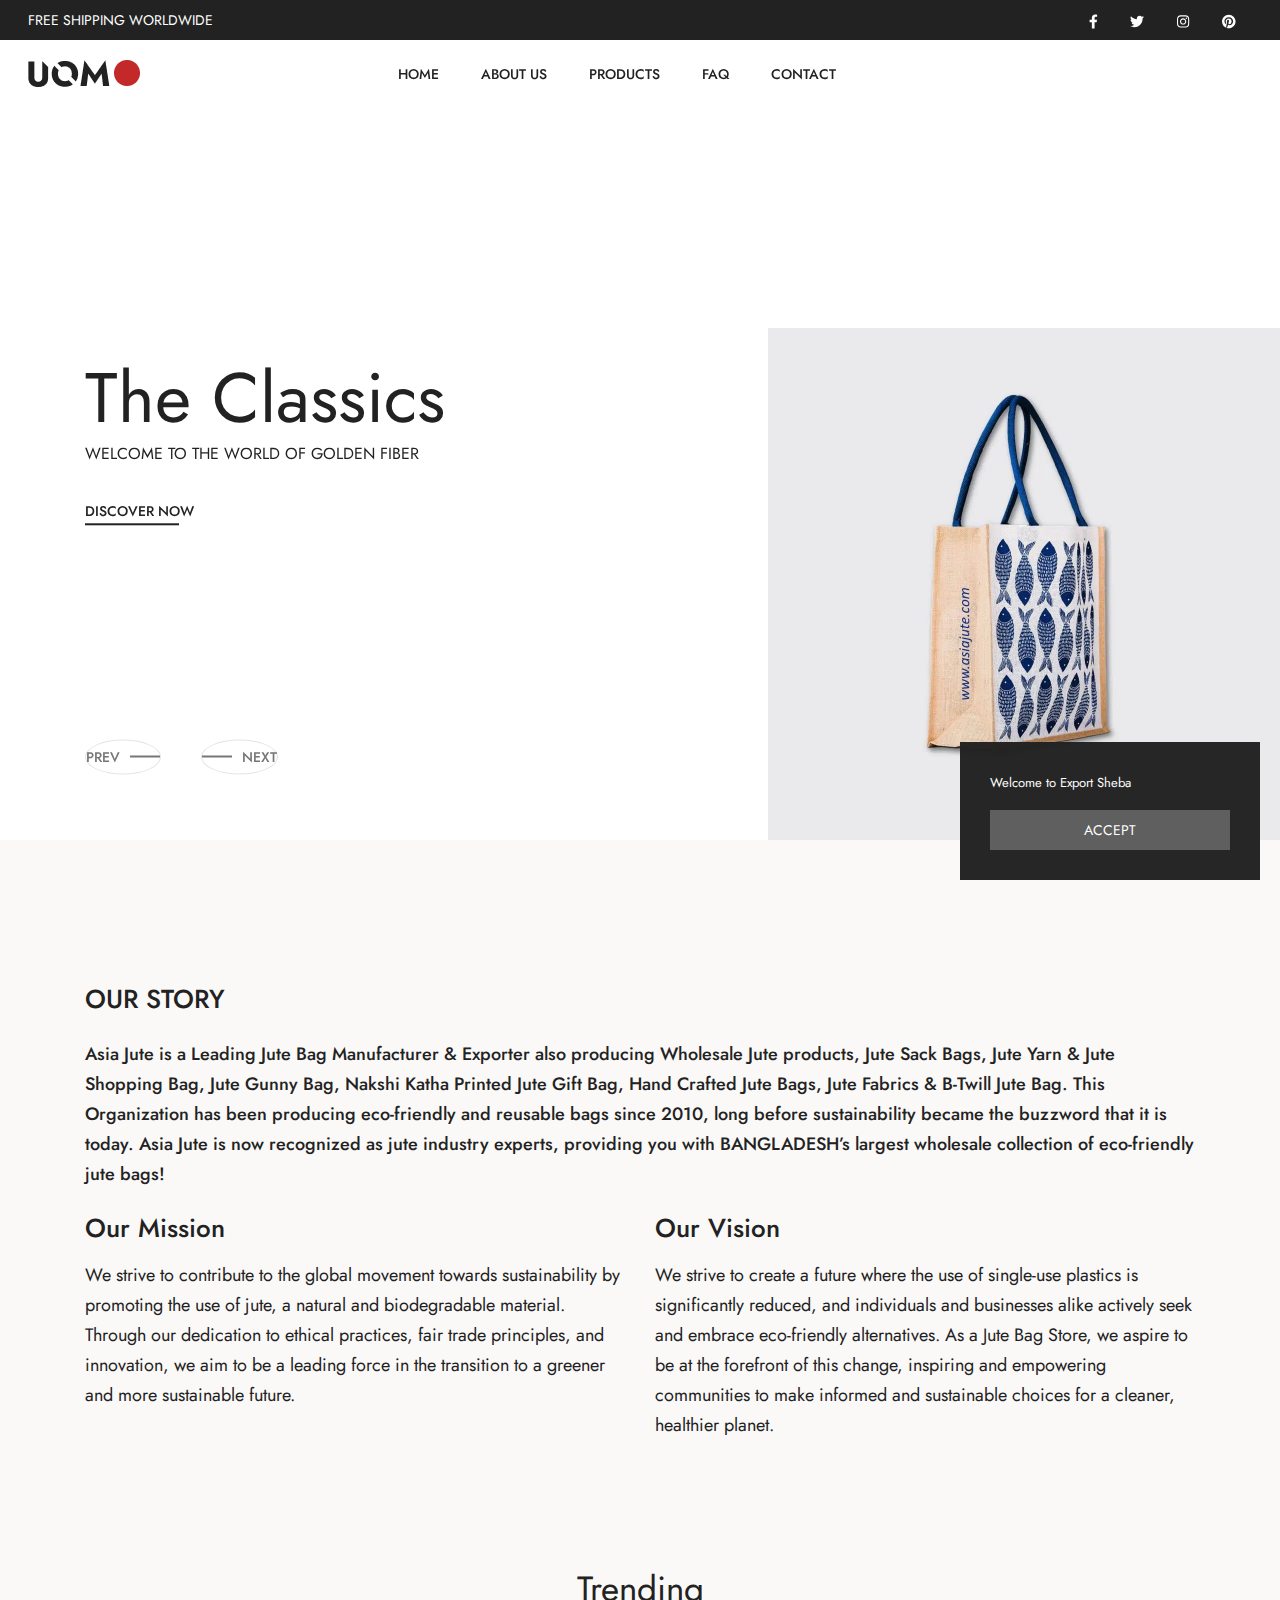
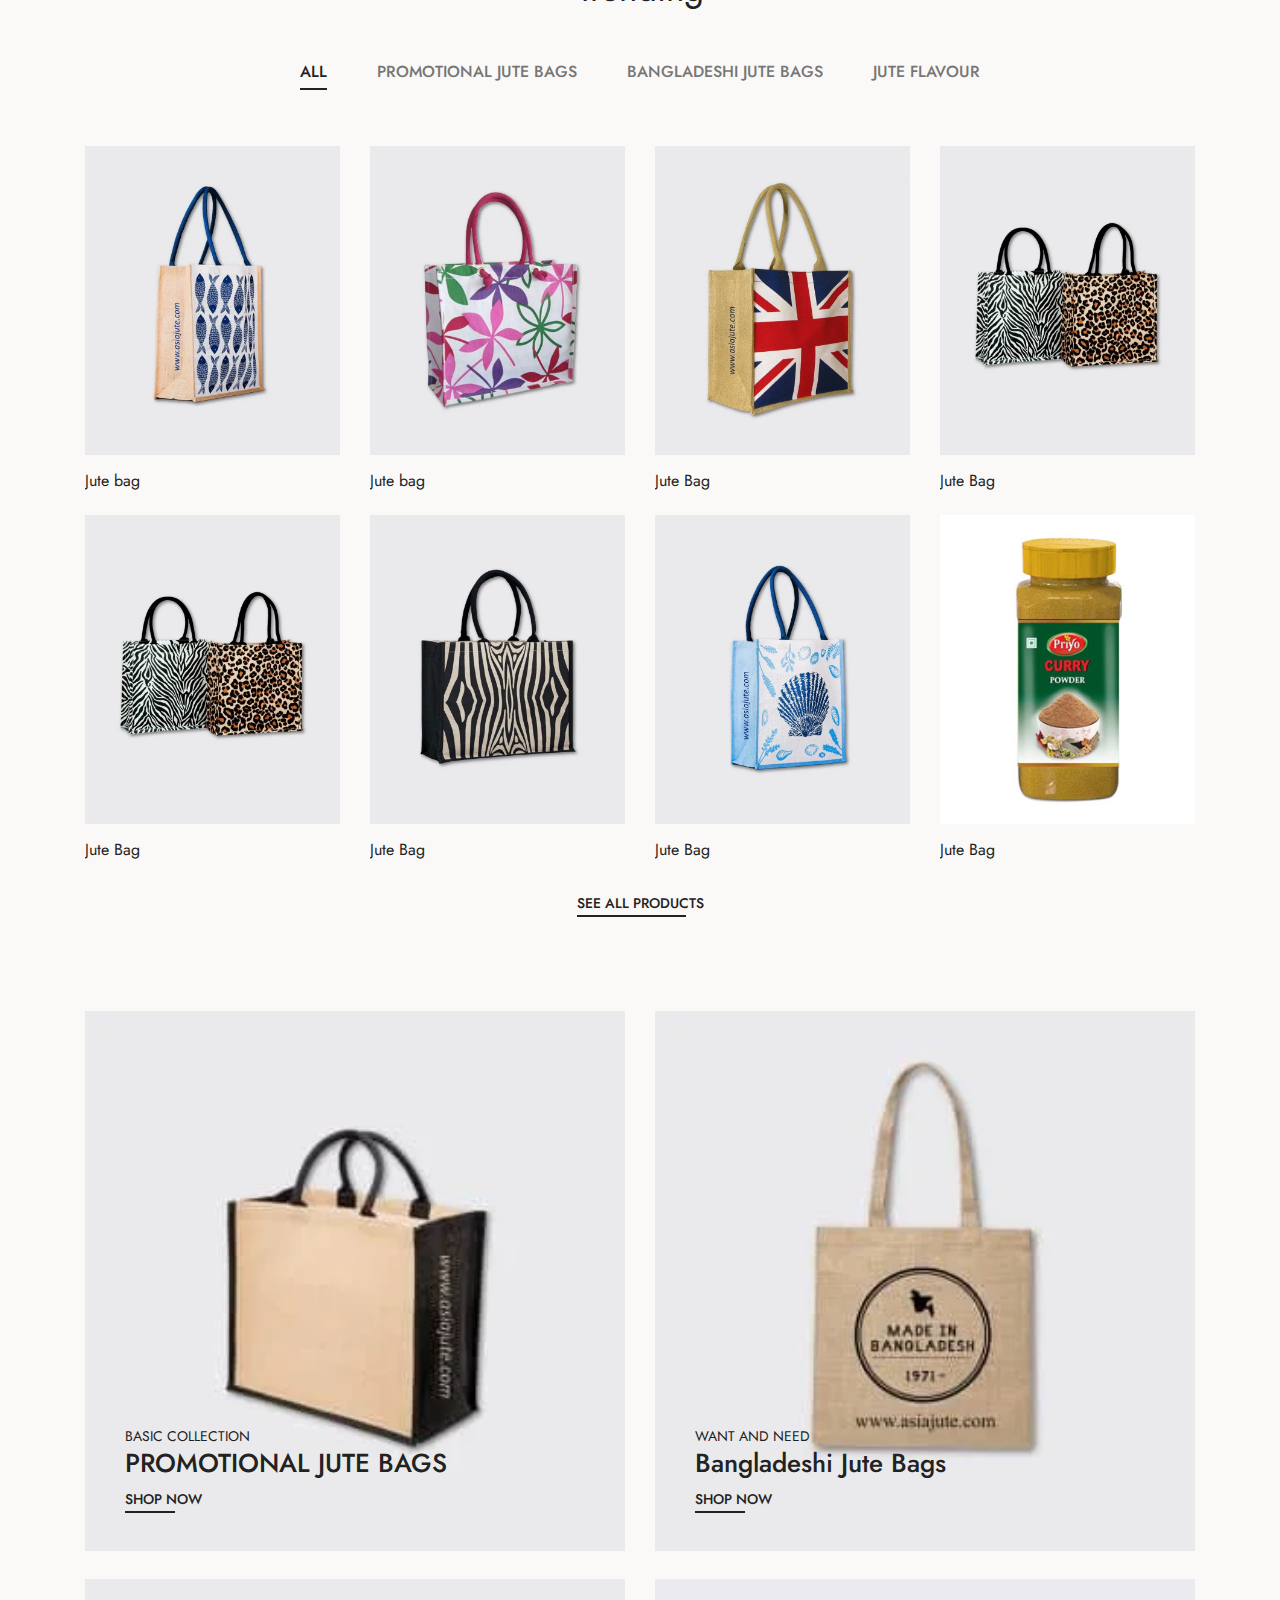
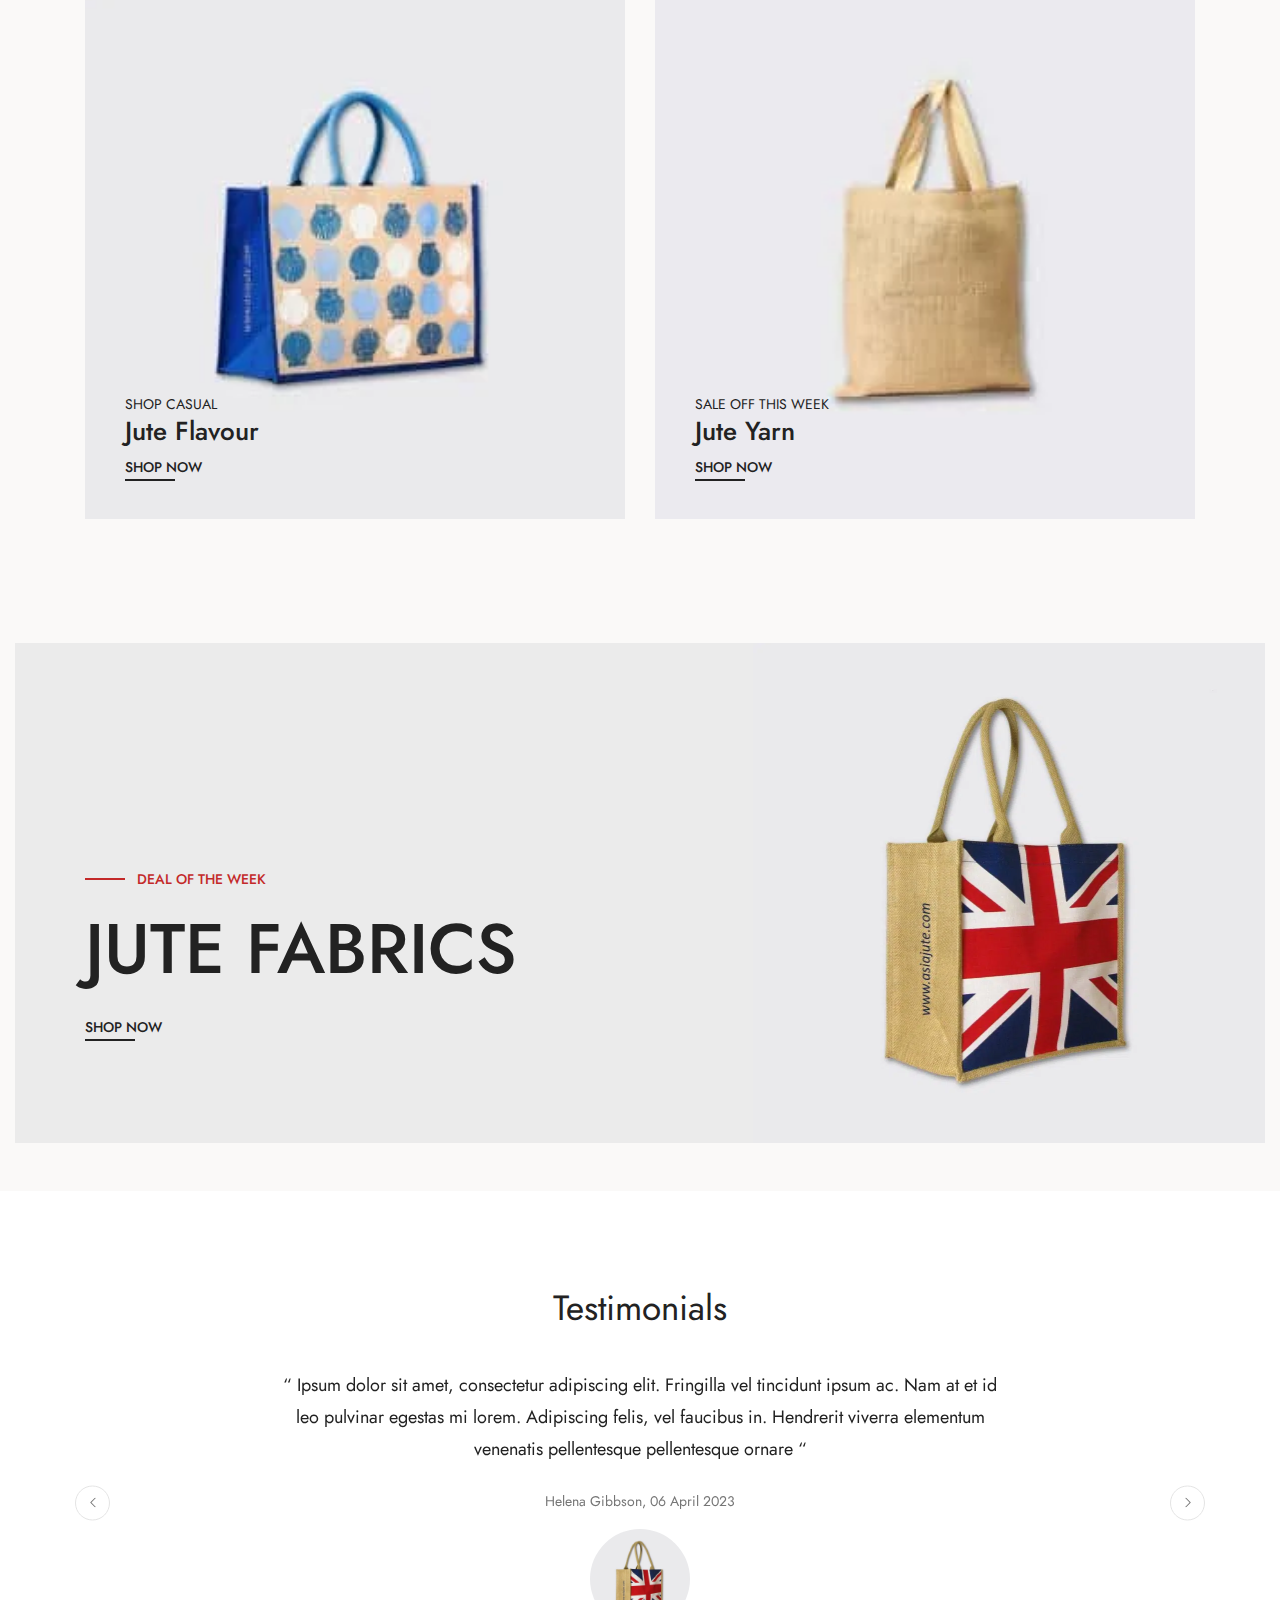
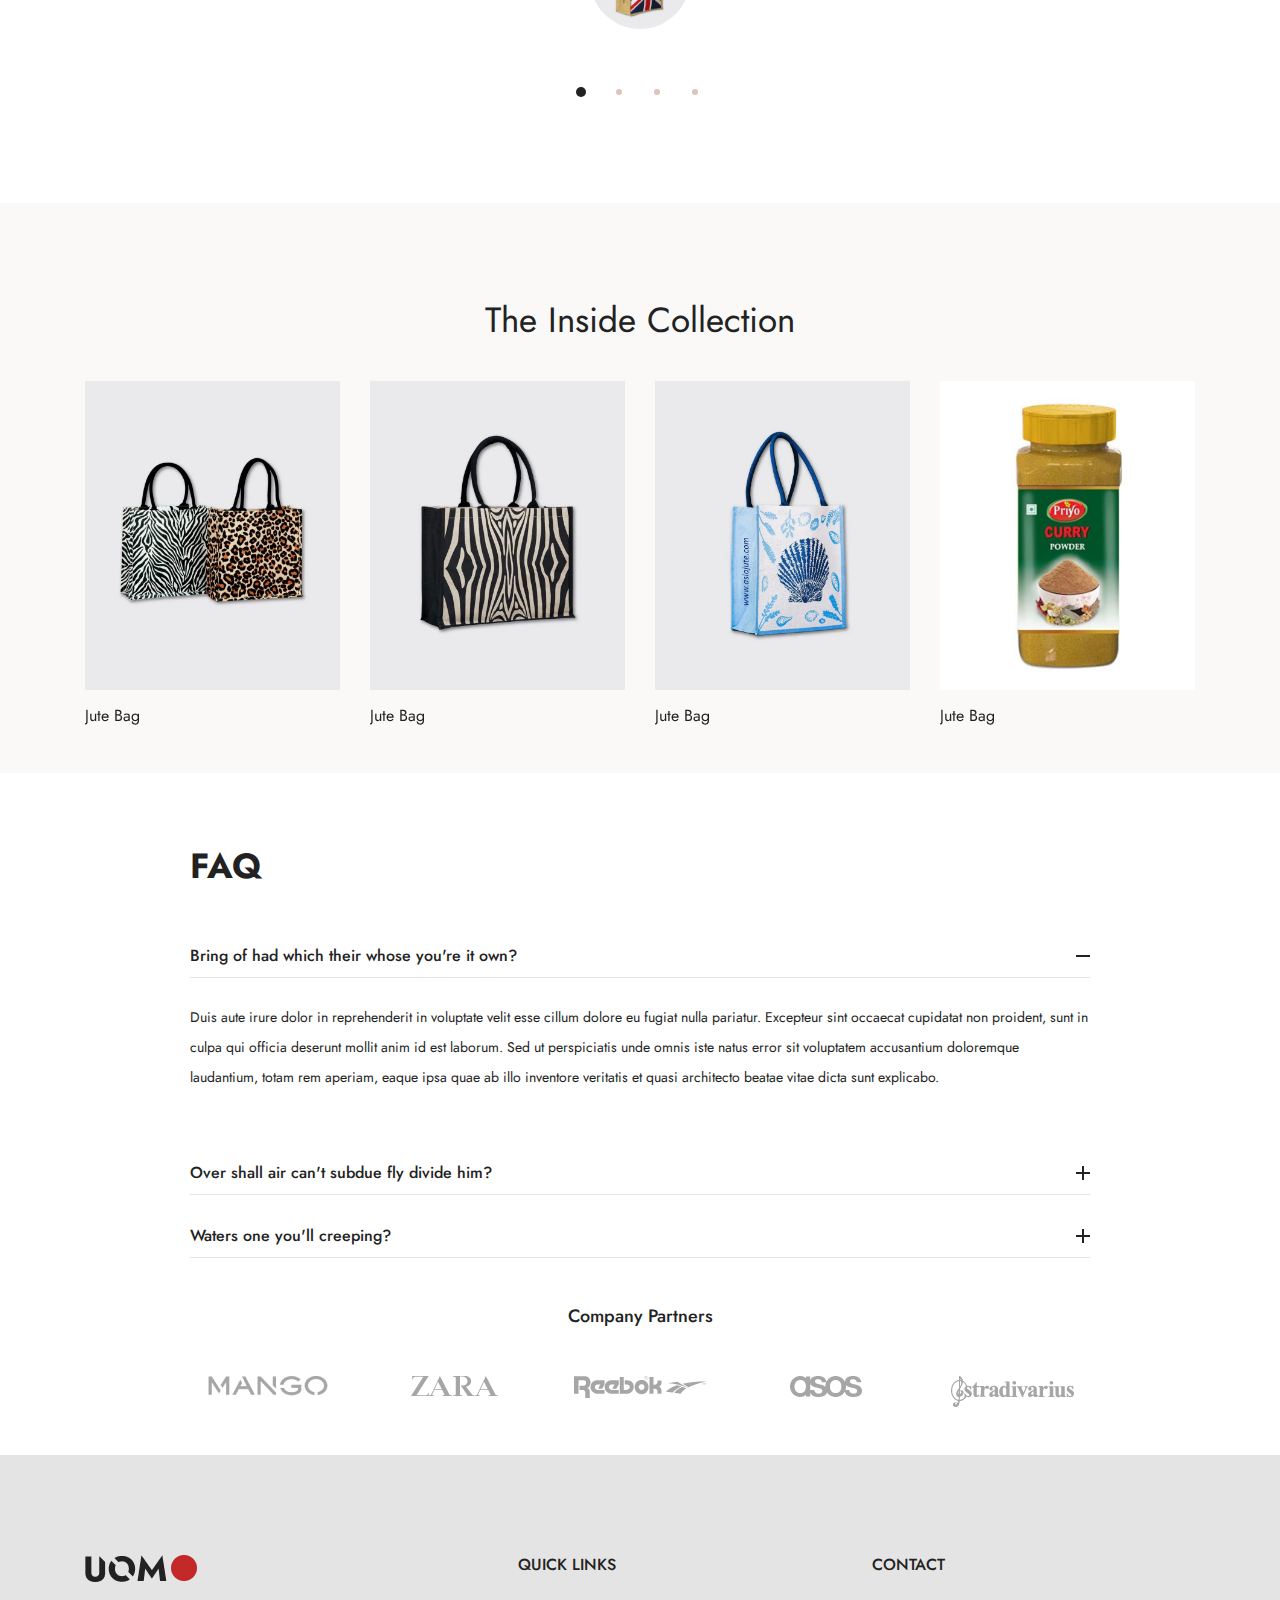
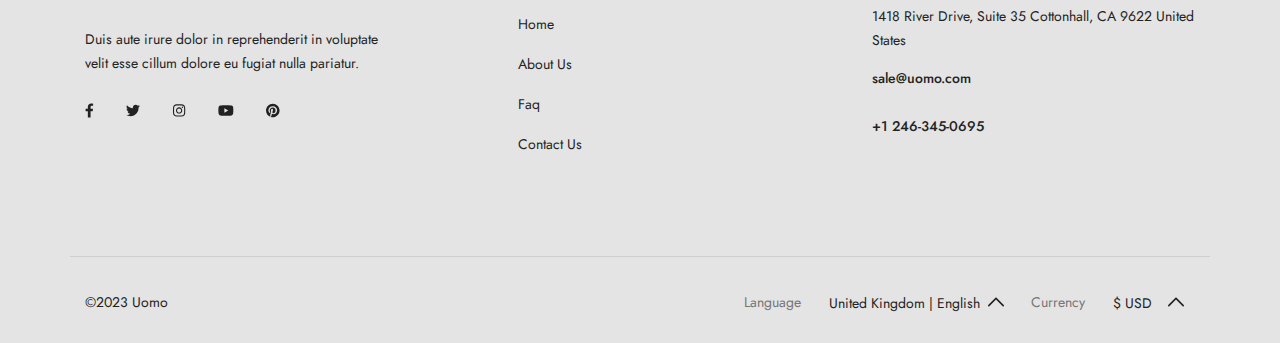
==== commit 3cae29a6: "Push" ====
--- a/index.html
+++ b/index.html
@@ -262,7 +262,7 @@
             <div class="overflow-hidden">
                 <ul class="navigation__list list-unstyled position-relative">
                     <li class="navigation__item">
-                        <a href="#" class="navigation__link js-nav-right d-flex align-items-center">Home
+                        <a href="index.html" class="navigation__link js-nav-right d-flex align-items-center">Home
                             <svg class="ms-auto" width="7" height="11" viewBox="0 0 7 11"
                                  xmlns="http://www.w3.org/2000/svg">
                                 <use href="#icon_next_sm"/>
@@ -270,7 +270,7 @@
                         </a>
                     </li>
                     <li class="navigation__item">
-                        <a href="#" class="navigation__link js-nav-right d-flex align-items-center">About Us
+                        <a href="#about" class="navigation__link js-nav-right d-flex align-items-center">About Us
                             <svg class="ms-auto" width="7" height="11" viewBox="0 0 7 11"
                                  xmlns="http://www.w3.org/2000/svg">
                                 <use href="#icon_next_sm"/>
@@ -280,14 +280,14 @@
                     </li>
 
                     <li class="navigation__item">
-                        <a href="#" class="navigation__link js-nav-right d-flex align-items-center">Products
+                        <a href="product.html" class="navigation__link js-nav-right d-flex align-items-center">Products
                             <svg class="ms-auto" width="7" height="11" viewBox="0 0 7 11"
                                  xmlns="http://www.w3.org/2000/svg">
                                 <use href="#icon_next_sm"/>
                             </svg>
                         </a>
                         <div class="sub-menu position-absolute top-0 start-100 w-100 d-none">
-                            <a href="#"
+                            <a href="product.html"
                                class="navigation__link js-nav-left d-flex align-items-center border-bottom mb-2">
                                 <svg class="me-2" width="7" height="11" viewBox="0 0 7 11"
                                      xmlns="http://www.w3.org/2000/svg">
@@ -308,7 +308,7 @@
                     </li>
 
                     <li class="navigation__item">
-                        <a href="#" class="navigation__link js-nav-right d-flex align-items-center">Faq
+                        <a href="#faq" class="navigation__link js-nav-right d-flex align-items-center">Faq
                             <svg class="ms-auto" width="7" height="11" viewBox="0 0 7 11"
                                  xmlns="http://www.w3.org/2000/svg">
                                 <use href="#icon_next_sm"/>
@@ -318,7 +318,7 @@
                     </li>
 
                     <li class="navigation__item">
-                        <a href="./contact.html" class="navigation__link">Contact</a>
+                        <a href="#contact" class="navigation__link">Contact</a>
                     </li>
                 </ul><!-- /.navigation__list -->
             </div><!-- /.overflow-hidden -->
@@ -460,14 +460,14 @@
         <nav class="navigation">
             <ul class="navigation__list list-unstyled d-flex">
                 <li class="navigation__item">
-                    <a href="#" class="navigation__link">Home</a>
+                    <a href="index.html" class="navigation__link">Home</a>
                 </li>
                 <li class="navigation__item">
-                    <a href="#" class="navigation__link">About Us</a>
+                    <a href="#about" class="navigation__link">About Us</a>
 
                 </li>
                 <li class="navigation__item">
-                    <a href="#" class="navigation__link">Products</a>
+                    <a href="product.html" class="navigation__link">Products</a>
                     <ul class="default-menu list-unstyled">
                         <li class="sub-menu__item"><a href="#" class="menu-link menu-link_us-s">Promotional Jute
                             Bags</a></li>
@@ -478,64 +478,17 @@
                     </ul><!-- /.box-menu -->
                 </li>
                 <li class="navigation__item">
-                    <a href="#" class="navigation__link">Faq</a>
+                    <a href="#faq" class="navigation__link">Faq</a>
 
                 </li>
                 <li class="navigation__item">
-                    <a href="./contact.html" class="navigation__link">Contact</a>
+                    <a href="#contact" class="navigation__link">Contact</a>
                 </li>
             </ul><!-- /.navigation__list -->
         </nav><!-- /.navigation -->
 
         <div class="header-tools d-flex align-items-center">
-            <!-- <div class="header-tools__item hover-container">
-                 <div class="js-hover__open position-relative">
-                     <a class="js-search-popup search-field__actor" href="#">
-                         <svg class="d-block" width="20" height="20" viewBox="0 0 20 20" fill="none"
-                              xmlns="http://www.w3.org/2000/svg">
-                             <use href="#icon_search"/>
-                         </svg>
-                         <i class="btn-icon btn-close-lg"></i>
-                     </a>
-                 </div>
-
-                 <div class="search-popup js-hidden-content">
-                     <form action="./search_result.html" method="GET" class="search-field container">
-                         <p class="text-uppercase text-secondary fw-medium mb-4">What are you looking for?</p>
-                         <div class="position-relative">
-                             <input class="search-field__input search-popup__input w-100 fw-medium" type="text"
-                                    name="search-keyword" placeholder="Search products"/>
-                             <button class="btn-icon search-popup__submit" type="submit">
-                                 <svg class="d-block" width="20" height="20" viewBox="0 0 20 20" fill="none"
-                                      xmlns="http://www.w3.org/2000/svg">
-                                     <use href="#icon_search"/>
-                                 </svg>
-                             </button>
-                             <button class="btn-icon btn-close-lg search-popup__reset" type="reset"></button>
-                         </div>
-
-                         <div class="search-popup__results">
-                             <div class="sub-menu search-suggestion">
-                                 <h6 class="sub-menu__title fs-base">Quicklinks</h6>
-                                 <ul class="sub-menu__list list-unstyled">
-                                     <li class="sub-menu__item"><a href="./shop2.html" class="menu-link menu-link_us-s">New
-                                         Arrivals</a></li>
-                                     <li class="sub-menu__item"><a href="#" class="menu-link menu-link_us-s">Bags</a>
-                                     </li>
-                                     <li class="sub-menu__item"><a href="./shop3.html" class="menu-link menu-link_us-s">Accessories</a>
-                                     </li>
-                                     <li class="sub-menu__item"><a href="#" class="menu-link menu-link_us-s">Footwear</a>
-                                     </li>
-                                     <li class="sub-menu__item"><a href="#"
-                                                                   class="menu-link menu-link_us-s">Sweatshirt</a></li>
-                                 </ul>
-                             </div>
-
-                             <div class="search-result row row-cols-5"></div>
-                         </div>
-                     </form>&lt;!&ndash; /.header-search &ndash;&gt;
-                 </div>&lt;!&ndash; /.search-popup &ndash;&gt;
-             </div>--><!-- /.header-tools__item hover-container -->
+
 
 
         </div><!-- /.header__tools -->
@@ -676,7 +629,7 @@
 
     <main>
         <div class="mb-4 pb-4"></div>
-        <section class="about-us container">
+        <section class="about-us container" id="about">
 
             <div class="about-us__content pb-5 mb-5">
 
@@ -694,14 +647,14 @@
                     </p>
                     <div class="row mb-3">
                         <div class="col-md-6">
-                            <h5 class="mb-3">Our Mission</h5>
+                            <h3 class="mb-3">Our Mission</h3>
                             <p class="mb-3 fs-5">We strive to contribute to the global movement towards sustainability
                                 by promoting the use of jute, a natural and biodegradable material. Through our
                                 dedication to ethical practices, fair trade principles, and innovation, we aim to be a
                                 leading force in the transition to a greener and more sustainable future.</p>
                         </div>
                         <div class="col-md-6">
-                            <h5 class="mb-3">Our Vision</h5>
+                            <h3 class="mb-3">Our Vision</h3>
                             <p class="mb-3 fs-5">We strive to create a future where the use of single-use plastics is
                                 significantly reduced, and individuals and businesses alike actively seek and embrace
                                 eco-friendly alternatives. As a Jute Bag Store, we aspire to be at the forefront of this
@@ -1823,7 +1776,7 @@
 
 <main>
     <div class="mb-5 pb-4"></div>
-    <section class="container mw-930 lh-30">
+    <section class="container mw-930 lh-30" id="faq">
         <h2 class="section-title text-uppercase fw-bold mb-5">FAQ</h2>
 
         <div id="faq_accordion" class="faq-accordion accordion mb-5">
@@ -1974,7 +1927,7 @@
 </section><!-- /.products-carousel container -->
 
 <!-------------- Footer Type 1 with Top block -------------->
-<footer class="footer footer_type_1">
+<footer class="footer footer_type_1 " id="contact">
 
 
     <div class="footer-middle container">
@@ -2037,13 +1990,13 @@
             <div class="footer-column footer-menu mb-4 mb-lg-0">
                 <h6 class="sub-menu__title text-uppercase">Quick Links</h6>
                 <ul class="sub-menu__list list-unstyled">
-                    <li class="sub-menu__item"><a href="./contact.html" class="menu-link menu-link_us-s">Home</a>
+                    <li class="sub-menu__item"><a href="index.html" class="menu-link menu-link_us-s">Home</a>
                     </li>
-                    <li class="sub-menu__item"><a href="./about.html" class="menu-link menu-link_us-s">About Us</a></li>
-
-                    <li class="sub-menu__item"><a href="./contact.html" class="menu-link menu-link_us-s">Faq</a>
+                    <li class="sub-menu__item"><a href="#about" class="menu-link menu-link_us-s">About Us</a></li>
+
+                    <li class="sub-menu__item"><a href="#faq" class="menu-link menu-link_us-s">Faq</a>
                     </li>
-                    <li class="sub-menu__item"><a href="./contact.html" class="menu-link menu-link_us-s">Contact Us</a>
+                    <li class="sub-menu__item"><a href="#contact" class="menu-link menu-link_us-s">Contact Us</a>
                     </li>
                 </ul>
             </div><!-- /.footer-column -->
@@ -2094,43 +2047,6 @@
     </div><!-- /.footer-bottom container -->
 </footer>
 
-<!--&#45;&#45;&#45;&#45;&#45;&#45;&#45;&#45;&#45;&#45;&#45;&#45; Mobile Fixed Footer &#45;&#45;&#45;&#45;&#45;&#45;&#45;&#45;&#45;&#45;&#45;&#45;-->
-<!--<footer class="footer-mobile container w-100 px-5 d-md-none bg-body">
-    <div class="row text-center">
-        <div class="col-4">
-            <a href="/" class="footer-mobile__link d-block">
-                <svg class="d-block" width="18" height="18" viewBox="0 0 18 18" fill="none"
-                     xmlns="http://www.w3.org/2000/svg">
-                    <use href="#icon_home"/>
-                </svg>
-                <span>Home</span>
-            </a>
-        </div> /.col-3
-
-        <div class="col-4">
-            <a href="/" class="footer-mobile__link d-block">
-                <svg class="d-block" width="18" height="18" viewBox="0 0 18 18" fill="none"
-                     xmlns="http://www.w3.org/2000/svg">
-                    <use href="#icon_hanger"/>
-                </svg>
-                <span>Shop</span>
-            </a>
-        </div> /.col-3
-
-        <div class="col-4">
-            <a href="/" class="footer-mobile__link d-flex flex-column align-items-center">
-                <div class="position-relative">
-                    <svg class="d-block" width="18" height="18" viewBox="0 0 20 20" fill="none"
-                         xmlns="http://www.w3.org/2000/svg">
-                        <use href="#icon_heart"/>
-                    </svg>
-                    <span class="wishlist-amount d-block position-absolute js-wishlist-count">3</span>
-                </div>
-                <span>Wishlist</span>
-            </a>
-        </div> /.col-3
-    </div> /.row
-</footer> /.footer-mobile container position-fixed d-md-none bottom-0 -->
 
 <!----------- Customer Login Form ----------->
 <div class="aside aside_right overflow-hidden customer-forms" id="customerForms">
@@ -2361,7 +2277,7 @@
                                                aria-selected="false"><span class="rline-content">Classy</span></a>
                                         </li>
                                         <li class="nav-item position-relative" role="presentation">
-                                            <a class="nav-link nav-link_rline" href="#"><span
+                                            <a class="nav-link nav-link_rline" href="index.html"><span
                                                     class="rline-content">HOME</span></a>
                                         </li>
                                         <li class="nav-item position-relative" role="presentation">
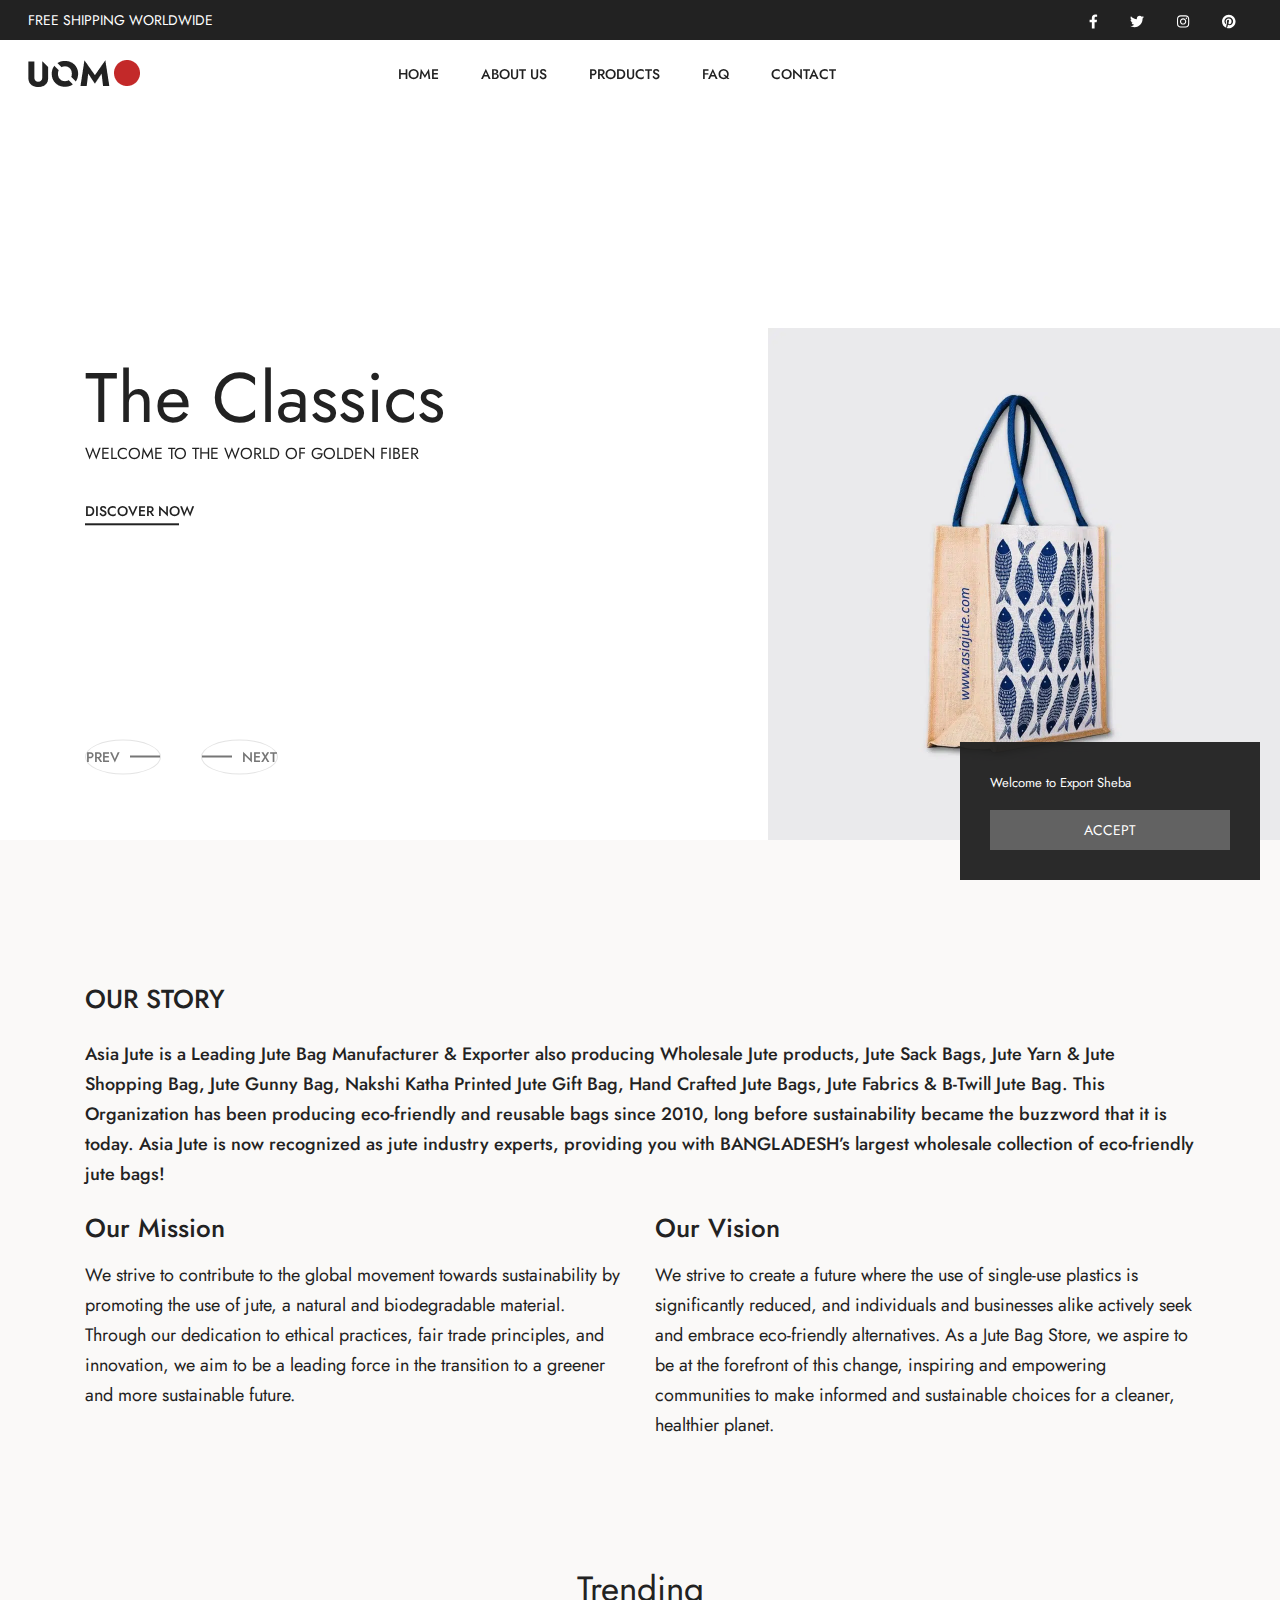
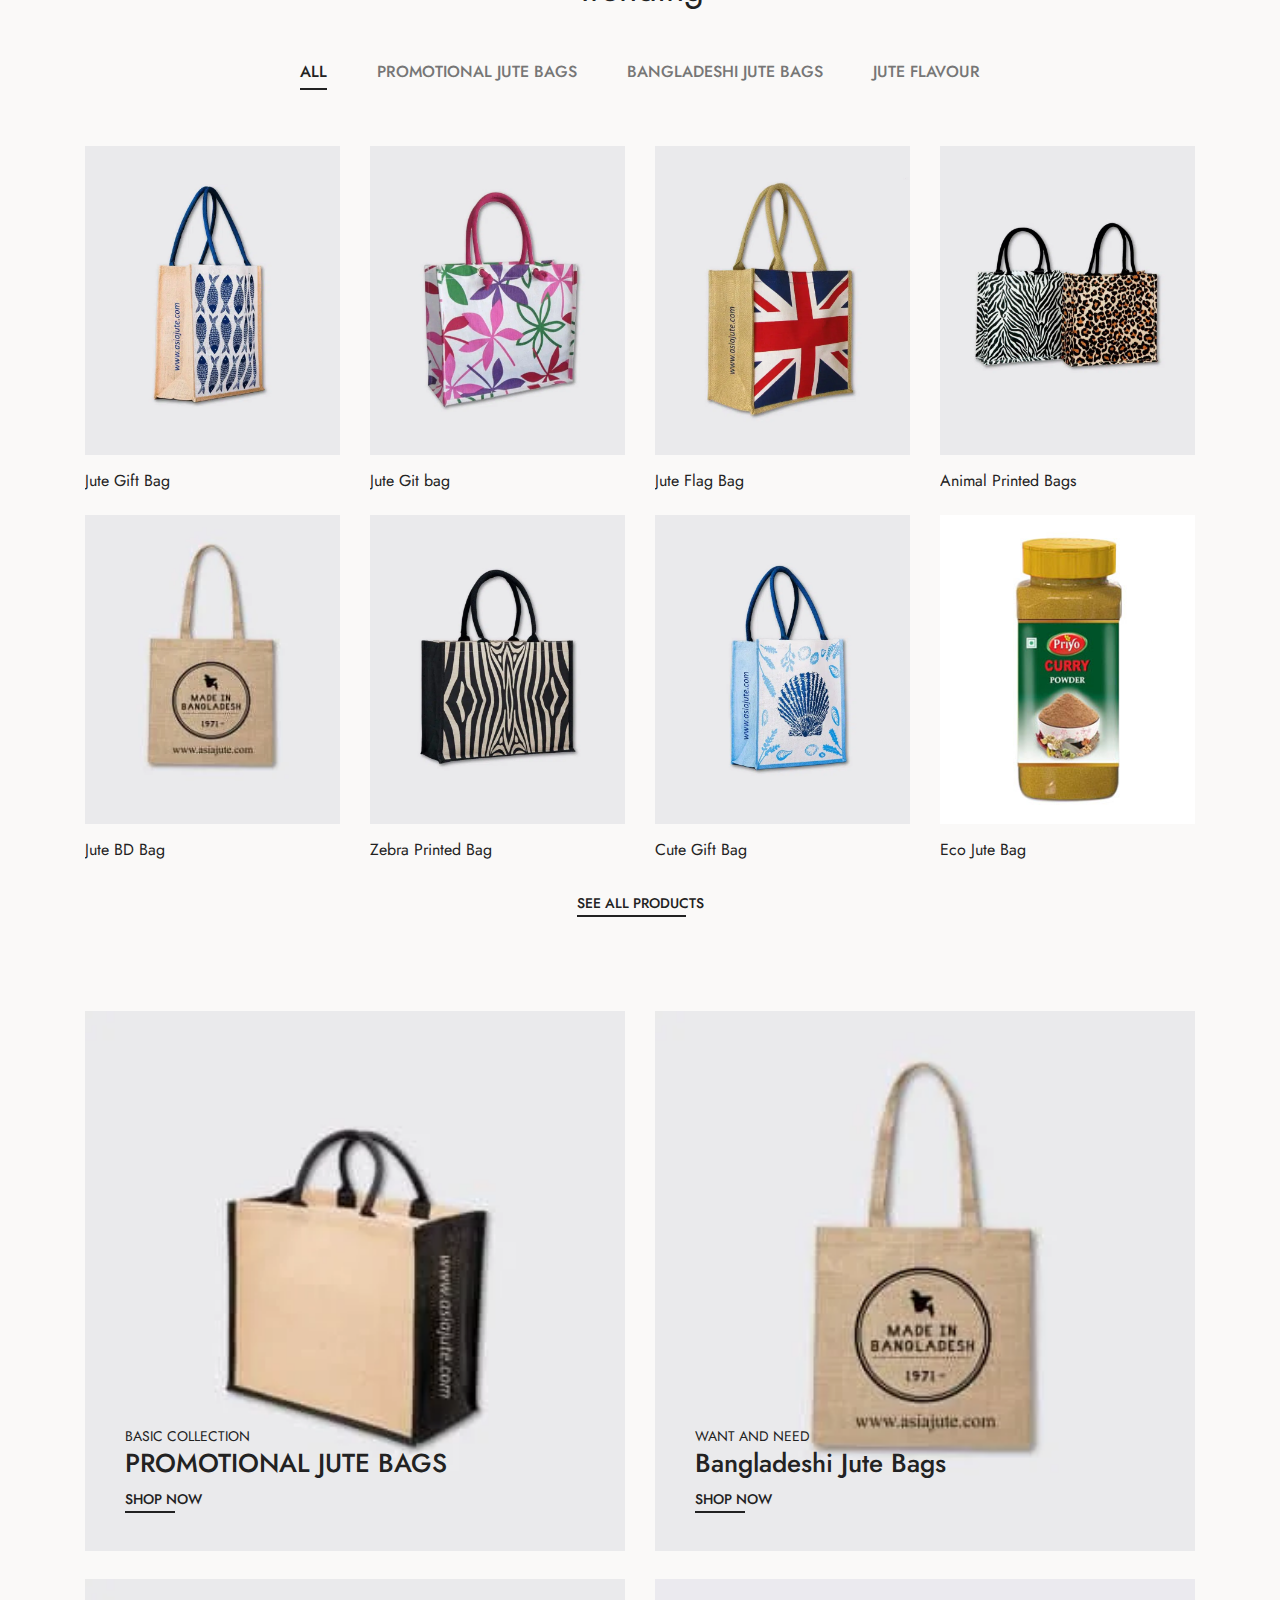
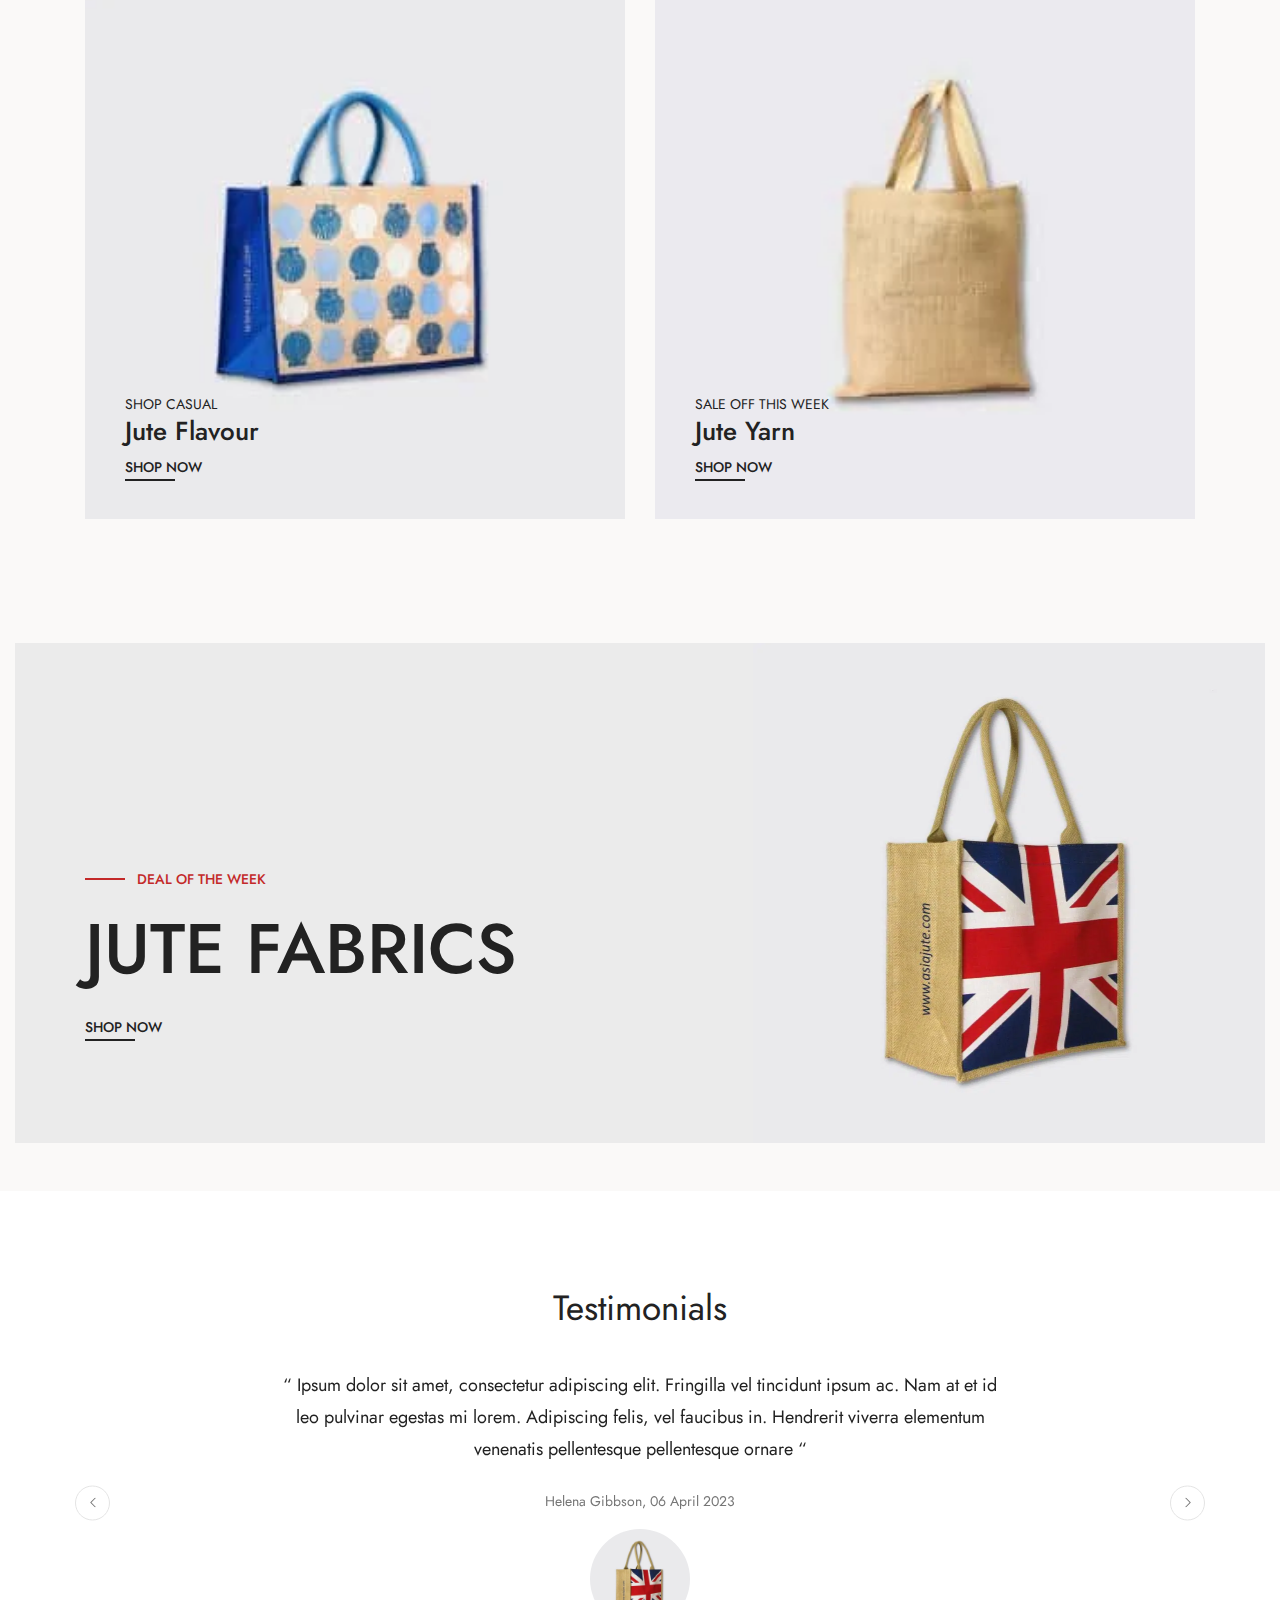
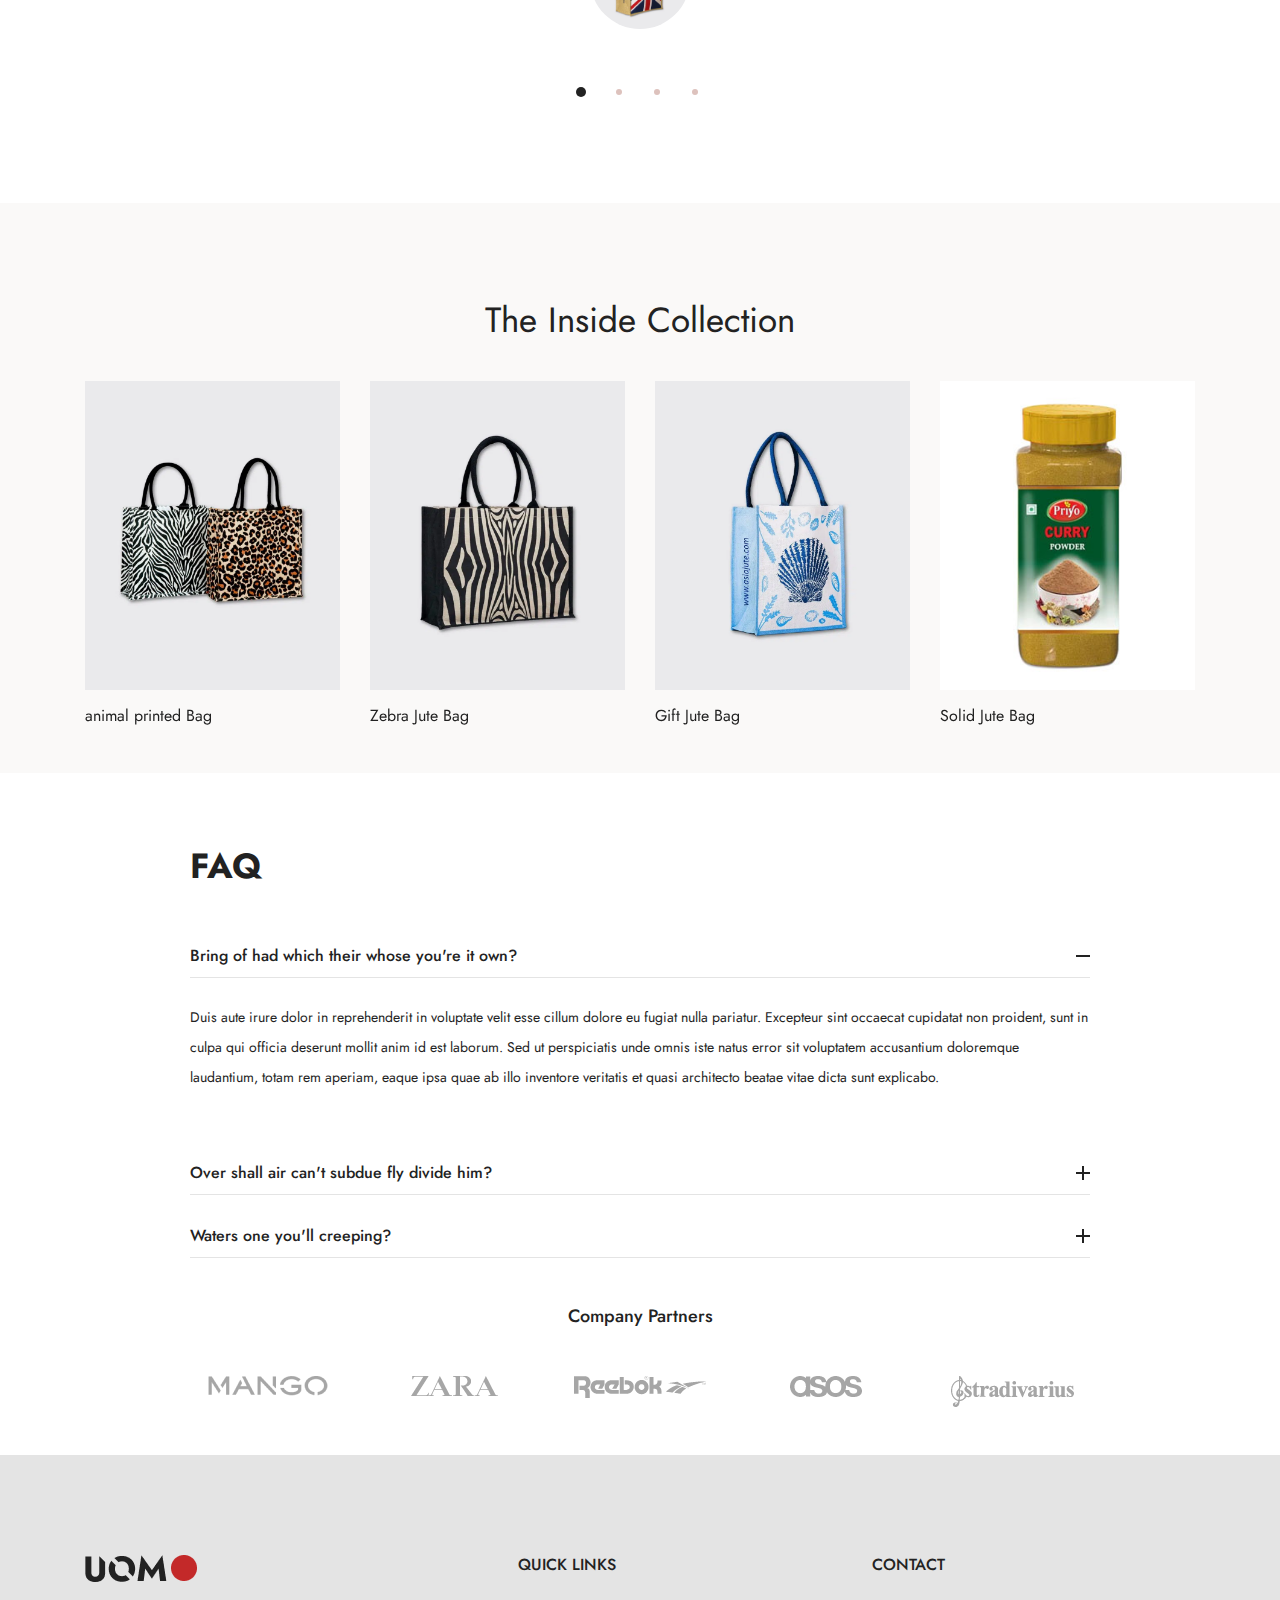
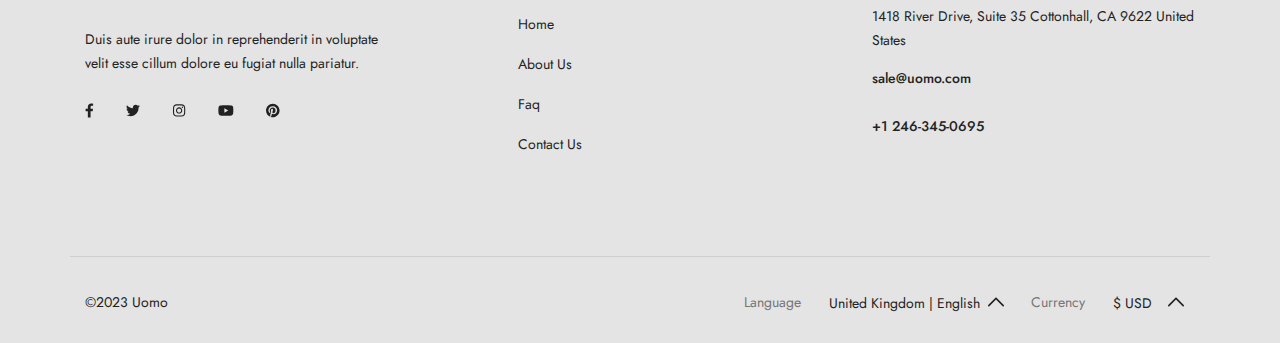
==== commit 7378a809: "Push" ====
--- a/index.html
+++ b/index.html
@@ -318,7 +318,7 @@
                     </li>
 
                     <li class="navigation__item">
-                        <a href="#contact" class="navigation__link">Contact</a>
+                        <a href="contact.html" class="navigation__link">Contact</a>
                     </li>
                 </ul><!-- /.navigation__list -->
             </div><!-- /.overflow-hidden -->
@@ -482,7 +482,7 @@
 
                 </li>
                 <li class="navigation__item">
-                    <a href="#contact" class="navigation__link">Contact</a>
+                    <a href="contact.html" class="navigation__link">Contact</a>
                 </li>
             </ul><!-- /.navigation__list -->
         </nav><!-- /.navigation -->
@@ -670,7 +670,7 @@
     </main>
 
 
-    <section class="products-carousel container">
+    <section class="products-carousel container" id="product">
         <h2 class="section-title text-center fw-normal mb-1 mb-md-3 pb-xl-3 mb-xl-4">Trending</h2>
 
         <ul class="nav nav-tabs mb-3 mb-xl-5 text-uppercase justify-content-center" id="collections-tab" role="tablist">
@@ -702,18 +702,18 @@
                     <div class="col-6 col-md-4 col-lg-3">
                         <div class="product-card mb-3 mb-md-4 mb-xxl-5">
                             <div class="pc__img-wrapper">
-                                <a href="#">
+                                <a href="product.html">
+                                    <img  loading="lazy" src="/images/img.png" width="330" height="400" alt="Jute bag"
+                                         class="pc__img">
                                     <img loading="lazy" src="/images/img.png" width="330" height="400" alt="Jute bag"
-                                         class="pc__img">
-                                    <img loading="lazy" src="/images/img.png" width="330" height="400" alt="Jute bag"
-                                         class="pc__img pc__img-second">
-                                </a>
-
-                            </div>
-
-                            <div class="pc__info position-relative">
-                                <p class="pc__category"></p>
-                                <h6 class="pc__title"><a href="#">Jute bag</a></h6>
+                                         class="pc__img pc__img-second">
+                                </a>
+
+                            </div>
+
+                            <div class="pc__info position-relative">
+                                <p class="pc__category"></p>
+                                <h6 class="pc__title"><a href="#">Jute Gift Bag </a></h6>
                                 <div class="product-card__price d-flex">
                                     <span class="money price"></span>
                                 </div>
@@ -724,7 +724,7 @@
                     <div class="col-6 col-md-4 col-lg-3">
                         <div class="product-card mb-3 mb-md-4 mb-xxl-5">
                             <div class="pc__img-wrapper">
-                                <a href="#">
+                                <a href="product.html">
                                     <img loading="lazy" src="/images/img_1.png" width="330" height="400" alt="Jute bag"
                                          class="pc__img">
                                     <img loading="lazy" src="/images/img_1.png" width="330" height="400" alt="Jute bag"
@@ -736,7 +736,7 @@
 
                             <div class="pc__info position-relative">
                                 <p class="pc__category"></p>
-                                <h6 class="pc__title"><a href="">Jute bag</a></h6>
+                                <h6 class="pc__title"><a href="">Jute Git bag</a></h6>
                                 <div class="product-card__price d-flex">
                                     <span class="money price"></span>
                                 </div>
@@ -748,7 +748,7 @@
                     <div class="col-6 col-md-4 col-lg-3">
                         <div class="product-card mb-3 mb-md-4 mb-xxl-5">
                             <div class="pc__img-wrapper">
-                                <a href="#">
+                                <a href="product.html">
                                     <img loading="lazy" src="/images/img_2.png" width="330" height="400" alt="Jute bag"
                                          class="pc__img">
                                     <img loading="lazy" src="/images/img_2.png" width="330" height="400" alt="Jute bag"
@@ -759,7 +759,7 @@
 
                             <div class="pc__info position-relative">
                                 <p class="pc__category"></p>
-                                <h6 class="pc__title"><a href="#">Jute Bag</a></h6>
+                                <h6 class="pc__title"><a href="#">Jute Flag Bag</a></h6>
                                 <div class="product-card__price d-flex">
                                     <span class="money price"></span>
                                 </div>
@@ -770,7 +770,7 @@
                     <div class="col-6 col-md-4 col-lg-3">
                         <div class="product-card mb-3 mb-md-4 mb-xxl-5">
                             <div class="pc__img-wrapper">
-                                <a href="#">
+                                <a href="product.html">
                                     <img loading="lazy" src="/images/img_3.png" width="330" height="400" alt="Jute bag"
                                          class="pc__img">
                                     <img loading="lazy" src="/images/img_3.png" width="330" height="400" alt="Jute bag"
@@ -782,7 +782,7 @@
 
                             <div class="pc__info position-relative">
                                 <p class="pc__category"></p>
-                                <h6 class="pc__title"><a href="#">Jute Bag</a></h6>
+                                <h6 class="pc__title"><a href="#">Animal Printed Bags</a></h6>
                                 <div class="product-card__price d-flex">
                                     <span class="money price price-old"></span>
 
@@ -794,19 +794,19 @@
                     <div class="col-6 col-md-4 col-lg-3">
                         <div class="product-card mb-3 mb-md-4 mb-xxl-5">
                             <div class="pc__img-wrapper">
-                                <a href="#">
-                                    <img loading="lazy" src="/images/img_4.png" width="330" height="400" alt="Jute bag"
-                                         class="pc__img">
-                                    <img loading="lazy" src="/images/img_4.png" width="330" height="400" alt="Jute bag"
-                                         class="pc__img pc__img-second">
-                                </a>
-
-
-                            </div>
-
-                            <div class="pc__info position-relative">
-                                <p class="pc__category"></p>
-                                <h6 class="pc__title"><a href="#">Jute Bag</a></h6>
+                                <a href="product.html">
+                                    <img loading="lazy" src="/images/img_20.png" width="330" height="400" alt="Jute bag"
+                                         class="pc__img">
+                                    <img loading="lazy" src="/images/img_20.png" width="330" height="400" alt="Jute bag"
+                                         class="pc__img pc__img-second">
+                                </a>
+
+
+                            </div>
+
+                            <div class="pc__info position-relative">
+                                <p class="pc__category"></p>
+                                <h6 class="pc__title"><a href="#">Jute BD Bag</a></h6>
                                 <div class="product-card__price d-flex">
                                     <span class="money price"></span>
                                 </div>
@@ -817,7 +817,7 @@
                     <div class="col-6 col-md-4 col-lg-3">
                         <div class="product-card mb-3 mb-md-4 mb-xxl-5">
                             <div class="pc__img-wrapper">
-                                <a href="#">
+                                <a href="product.html">
                                     <img loading="lazy" src="/images/img_5.png" width="330" height="400" alt="Jute bag"
                                          class="pc__img">
                                     <img loading="lazy" src="/images/img_5.png" width="330" height="400" alt="Jute bag"
@@ -828,7 +828,7 @@
 
                             <div class="pc__info position-relative">
                                 <p class="pc__category"></p>
-                                <h6 class="pc__title"><a href="#">Jute Bag</a></h6>
+                                <h6 class="pc__title"><a href="#">Zebra Printed Bag</a></h6>
                                 <div class="product-card__price d-flex">
                                     <span class="money price"></span>
                                 </div>
@@ -839,7 +839,7 @@
                     <div class="col-6 col-md-4 col-lg-3">
                         <div class="product-card mb-3 mb-md-4 mb-xxl-5">
                             <div class="pc__img-wrapper">
-                                <a href="#">
+                                <a href="product.html">
                                     <img loading="lazy" src="/images/img_6.png" width="330" height="400" alt="Jute bag"
                                          class="pc__img">
                                     <img loading="lazy" src="/images/img_6.png" width="330" height="400" alt="Jute bag"
@@ -850,7 +850,7 @@
 
                             <div class="pc__info position-relative">
                                 <p class="pc__category"></p>
-                                <h6 class="pc__title"><a href="#">Jute Bag</a></h6>
+                                <h6 class="pc__title"><a href="#">Cute Gift Bag</a></h6>
                                 <div class="product-card__price d-flex">
                                     <span class="money price"></span>
                                 </div>
@@ -861,7 +861,7 @@
                     <div class="col-6 col-md-4 col-lg-3">
                         <div class="product-card mb-3 mb-md-4 mb-xxl-5">
                             <div class="pc__img-wrapper">
-                                <a href="#">
+                                <a href="product.html">
                                     <img loading="lazy" src="/images/img_7.png" width="330" height="400" alt="Jute bag"
                                          class="pc__img">
                                     <img loading="lazy" src="/images/img_7.png" width="330" height="400" alt="Jute bag"
@@ -872,7 +872,7 @@
 
                             <div class="pc__info position-relative">
                                 <p class="pc__category"></p>
-                                <h6 class="pc__title"><a href="#">Jute Bag </a></h6>
+                                <h6 class="pc__title"><a href="#">Eco Jute Bag</a></h6>
                                 <div class="product-card__price d-flex">
                                     <span class="money price price-old"></span>
 
@@ -893,7 +893,7 @@
                     <div class="col-6 col-md-4 col-lg-3">
                         <div class="product-card mb-3 mb-md-4 mb-xxl-5">
                             <div class="pc__img-wrapper">
-                                <a href="#">
+                                <a href="product.html">
                                     <img loading="lazy" src="/images/img_8.png" width="330" height="400" alt="Jute bag"
                                          class="pc__img">
                                     <img loading="lazy" src="/images/img_8.png" width="330" height="400" alt="Jute bag"
@@ -904,7 +904,7 @@
 
                             <div class="pc__info position-relative">
                                 <p class="pc__category"></p>
-                                <h6 class="pc__title"><a href="#">Jute Bag</a></h6>
+                                <h6 class="pc__title"><a href="#">Mega Jute Bags</a></h6>
                                 <div class="product-card__price d-flex">
                                     <span class="money price"></span>
                                 </div>
@@ -915,7 +915,7 @@
                     <div class="col-6 col-md-4 col-lg-3">
                         <div class="product-card mb-3 mb-md-4 mb-xxl-5">
                             <div class="pc__img-wrapper">
-                                <a href="#">
+                                <a href="product.html">
                                     <img loading="lazy" src="/images/img_9.png" width="330" height="400" alt="Jute bag"
                                          class="pc__img">
                                     <img loading="lazy" src="/images/img_9.png" width="330" height="400" alt="Jute bag"
@@ -927,7 +927,7 @@
 
                             <div class="pc__info position-relative">
                                 <p class="pc__category"></p>
-                                <h6 class="pc__title"><a href="#">Jute Bag</a></h6>
+                                <h6 class="pc__title"><a href="#">Medium Jute Bag</a></h6>
                                 <div class="product-card__price d-flex">
                                     <span class="money price price-old"></span>
                                     <span class="money price price-sale"></span>
@@ -939,7 +939,7 @@
                     <div class="col-6 col-md-4 col-lg-3">
                         <div class="product-card mb-3 mb-md-4 mb-xxl-5">
                             <div class="pc__img-wrapper">
-                                <a href="#">
+                                <a href="product.html">
                                     <img loading="lazy" src="/images/img_15.png" width="330" height="400" alt="Jute bag"
                                          class="pc__img">
                                     <img loading="lazy" src="/images/img_15.png" width="330" height="400" alt="Jute bag"
@@ -951,7 +951,7 @@
 
                             <div class="pc__info position-relative">
                                 <p class="pc__category"></p>
-                                <h6 class="pc__title"><a href="#">Jute Bag</a></h6>
+                                <h6 class="pc__title"><a href="#">Jute Gift Bags</a></h6>
                                 <div class="product-card__price d-flex">
                                     <span class="money price"></span>
                                 </div>
@@ -962,7 +962,7 @@
                     <div class="col-6 col-md-4 col-lg-3">
                         <div class="product-card mb-3 mb-md-4 mb-xxl-5">
                             <div class="pc__img-wrapper">
-                                <a href="#">
+                                <a href="product.html">
                                     <img loading="lazy" src="/images/img_11.png" width="330" height="400" alt="Jute bag"
                                          class="pc__img">
                                     <img loading="lazy" src="/images/img_11.png" width="330" height="400" alt="Jute bag"
@@ -973,7 +973,7 @@
 
                             <div class="pc__info position-relative">
                                 <p class="pc__category"></p>
-                                <h6 class="pc__title"><a href="#">Jute Bag</a></h6>
+                                <h6 class="pc__title"><a href="#">Jute Gift Bag</a></h6>
                                 <div class="product-card__price d-flex">
                                     <span class="money price"></span>
                                 </div>
@@ -984,7 +984,7 @@
                     <div class="col-6 col-md-4 col-lg-3">
                         <div class="product-card mb-3 mb-md-4 mb-xxl-5">
                             <div class="pc__img-wrapper">
-                                <a href="#">
+                                <a href="product.html">
                                     <img loading="lazy" src="/images/img_12.png" width="330" height="400" alt="Jute bag"
                                          class="pc__img">
                                     <img loading="lazy" src="/images/img_12.png" width="330" height="400" alt="Jute bag"
@@ -995,7 +995,7 @@
 
                             <div class="pc__info position-relative">
                                 <p class="pc__category"></p>
-                                <h6 class="pc__title"><a href="#">Jute Bag</a></h6>
+                                <h6 class="pc__title"><a href="#">Jute Shopping Bags</a></h6>
                                 <div class="product-card__price d-flex">
                                     <span class="money price"></span>
                                 </div>
@@ -1006,7 +1006,7 @@
                     <div class="col-6 col-md-4 col-lg-3">
                         <div class="product-card mb-3 mb-md-4 mb-xxl-5">
                             <div class="pc__img-wrapper">
-                                <a href="#">
+                                <a href="product.html">
                                     <img loading="lazy" src="/images/img_13.png" width="330" height="400" alt="Jute bag"
                                          class="pc__img">
                                     <img loading="lazy" src="/images/img_13.png" width="330" height="400" alt="Jute bag"
@@ -1016,7 +1016,7 @@
 
                             <div class="pc__info position-relative">
                                 <p class="pc__category"></p>
-                                <h6 class="pc__title"><a href="#">Jute Bag </a></h6>
+                                <h6 class="pc__title"><a href="#">Large Jute Bag </a></h6>
                                 <div class="product-card__price d-flex">
                                     <span class="money price price-old"></span>
                                     <span class="money price price-sale"></span>
@@ -1028,7 +1028,7 @@
                     <div class="col-6 col-md-4 col-lg-3">
                         <div class="product-card mb-3 mb-md-4 mb-xxl-5">
                             <div class="pc__img-wrapper">
-                                <a href="#">
+                                <a href="product.html">
                                     <img loading="lazy" src="/images/img_14.png" width="330" height="400" alt="Jute bag"
                                          class="pc__img">
                                     <img loading="lazy" src="/images/img_14.png" width="330" height="400" alt="Jute bag"
@@ -1039,7 +1039,7 @@
 
                             <div class="pc__info position-relative">
                                 <p class="pc__category"></p>
-                                <h6 class="pc__title"><a href="#">Jute bag</a></h6>
+                                <h6 class="pc__title"><a href="#">Jute Shopping bag</a></h6>
                                 <div class="product-card__price d-flex">
                                     <span class="money price"></span>
                                 </div>
@@ -1050,7 +1050,7 @@
                     <div class="col-6 col-md-4 col-lg-3">
                         <div class="product-card mb-3 mb-md-4 mb-xxl-5">
                             <div class="pc__img-wrapper">
-                                <a href="#">
+                                <a href="product.html">
                                     <img loading="lazy" src="/images/img_15.png" width="330" height="400" alt="Jute bag"
                                          class="pc__img">
                                     <img loading="lazy" src="/images/img_16.png" width="330" height="400" alt="Jute bag"
@@ -1062,7 +1062,7 @@
 
                             <div class="pc__info position-relative">
                                 <p class="pc__category"></p>
-                                <h6 class="pc__title"><a href="#">Jute bag</a></h6>
+                                <h6 class="pc__title"><a href="#">Nature Jute bag</a></h6>
                                 <div class="product-card__price d-flex">
                                     <span class="money price"></span>
                                 </div>
@@ -1083,7 +1083,7 @@
                     <div class="col-6 col-md-4 col-lg-3">
                         <div class="product-card mb-3 mb-md-4 mb-xxl-5">
                             <div class="pc__img-wrapper">
-                                <a href="#">
+                                <a href="product.html">
                                     <img loading="lazy" src="/images/img_17.png" width="330" height="400" alt="Jute bag"
                                          class="pc__img">
                                     <img loading="lazy" src="/images/img_17.png" width="330" height="400" alt="Jute bag"
@@ -1095,7 +1095,7 @@
 
                             <div class="pc__info position-relative">
                                 <p class="pc__category"></p>
-                                <h6 class="pc__title"><a href="#">Jute Bag</a></h6>
+                                <h6 class="pc__title"><a href="#">Jute Program Bag</a></h6>
                                 <div class="product-card__price d-flex">
                                     <span class="money price price-old"></span>
                                     <span class="money price price-sale"></span>
@@ -1107,7 +1107,7 @@
                     <div class="col-6 col-md-4 col-lg-3">
                         <div class="product-card mb-3 mb-md-4 mb-xxl-5">
                             <div class="pc__img-wrapper">
-                                <a href="#">
+                                <a href="product.html">
                                     <img loading="lazy" src="/images/img_18.png" width="330" height="400" alt="Jute bag"
                                          class="pc__img">
                                     <img loading="lazy" src="/images/img_18.png" width="330" height="400" alt="Jute bag"
@@ -1119,7 +1119,7 @@
 
                             <div class="pc__info position-relative">
                                 <p class="pc__category"></p>
-                                <h6 class="pc__title"><a href="#">Jute Bag</a></h6>
+                                <h6 class="pc__title"><a href="#">Plain Jute Bag</a></h6>
                                 <div class="product-card__price d-flex">
                                     <span class="money price"></span>
                                 </div>
@@ -1130,7 +1130,7 @@
                     <div class="col-6 col-md-4 col-lg-3">
                         <div class="product-card mb-3 mb-md-4 mb-xxl-5">
                             <div class="pc__img-wrapper">
-                                <a href="#">
+                                <a href="product.html">
                                     <img loading="lazy" src="/images/img_19.png" width="330" height="400" alt="Jute bag"
                                          class="pc__img">
                                     <img loading="lazy" src="/images/img_19.png" width="330" height="400" alt="Jute bag"
@@ -1141,7 +1141,7 @@
 
                             <div class="pc__info position-relative">
                                 <p class="pc__category"></p>
-                                <h6 class="pc__title"><a href="#">Jute Bag</a></h6>
+                                <h6 class="pc__title"><a href="#">Love Jute Bag</a></h6>
                                 <div class="product-card__price d-flex">
                                     <span class="money price"></span>
                                 </div>
@@ -1152,7 +1152,7 @@
                     <div class="col-6 col-md-4 col-lg-3">
                         <div class="product-card mb-3 mb-md-4 mb-xxl-5">
                             <div class="pc__img-wrapper">
-                                <a href="#">
+                                <a href="product.html">
                                     <img loading="lazy" src="/images/img_20.png" width="330" height="400" alt="Jute bag"
                                          class="pc__img">
                                     <img loading="lazy" src="/images/img_20.png" width="330" height="400" alt="Jute bag"
@@ -1163,7 +1163,7 @@
 
                             <div class="pc__info position-relative">
                                 <p class="pc__category"></p>
-                                <h6 class="pc__title"><a href="#">Jute Bag</a></h6>
+                                <h6 class="pc__title"><a href="#">Jute tote Bag</a></h6>
                                 <div class="product-card__price d-flex">
                                     <span class="money price"></span>
                                 </div>
@@ -1174,7 +1174,7 @@
                     <div class="col-6 col-md-4 col-lg-3">
                         <div class="product-card mb-3 mb-md-4 mb-xxl-5">
                             <div class="pc__img-wrapper">
-                                <a href="#">
+                                <a href="product.html">
                                     <img loading="lazy" src="/images/img_21.png" width="330" height="400" alt="Jute bag"
                                          class="pc__img">
                                     <img loading="lazy" src="/images/img_21.png" width="330" height="400" alt="Jute bag"
@@ -1185,7 +1185,7 @@
 
                             <div class="pc__info position-relative">
                                 <p class="pc__category"></p>
-                                <h6 class="pc__title"><a href="#">Jute Bag </a></h6>
+                                <h6 class="pc__title"><a href="#">Jute Grocery Bag </a></h6>
                                 <div class="product-card__price d-flex">
                                     <span class="money price price-old"></span>
                                     <span class="money price price-sale"></span>
@@ -1197,7 +1197,7 @@
                     <div class="col-6 col-md-4 col-lg-3">
                         <div class="product-card mb-3 mb-md-4 mb-xxl-5">
                             <div class="pc__img-wrapper">
-                                <a href="#">
+                                <a href="product.html">
                                     <img loading="lazy" src="/images/img_22.png" width="330" height="400" alt="Jute bag"
                                          class="pc__img">
                                     <img loading="lazy" src="/images/img_22.png" width="330" height="400" alt="Jute bag"
@@ -1208,7 +1208,7 @@
 
                             <div class="pc__info position-relative">
                                 <p class="pc__category"></p>
-                                <h6 class="pc__title"><a href="#">Jute bag</a></h6>
+                                <h6 class="pc__title"><a href="#">Eco Jute bag</a></h6>
                                 <div class="product-card__price d-flex">
                                     <span class="money price"></span>
                                 </div>
@@ -1219,7 +1219,7 @@
                     <div class="col-6 col-md-4 col-lg-3">
                         <div class="product-card mb-3 mb-md-4 mb-xxl-5">
                             <div class="pc__img-wrapper">
-                                <a href="#">
+                                <a href="product.html">
                                     <img loading="lazy" src="/images/img_23.png" width="330" height="400" alt="Jute bag"
                                          class="pc__img">
                                     <img loading="lazy" src="/images/img_23.png" width="330" height="400" alt="Jute bag"
@@ -1231,7 +1231,7 @@
 
                             <div class="pc__info position-relative">
                                 <p class="pc__category"></p>
-                                <h6 class="pc__title"><a href="#">Jute bag</a></h6>
+                                <h6 class="pc__title"><a href="#">Jute Market bag</a></h6>
                                 <div class="product-card__price d-flex">
                                     <span class="money price"></span>
                                 </div>
@@ -1243,7 +1243,7 @@
                     <div class="col-6 col-md-4 col-lg-3">
                         <div class="product-card mb-3 mb-md-4 mb-xxl-5">
                             <div class="pc__img-wrapper">
-                                <a href="#">
+                                <a href="product.html">
                                     <img loading="lazy" src="/images/img_24.png" width="330" height="400" alt="Jute bag"
                                          class="pc__img">
                                     <img loading="lazy" src="/images/img_24.png" width="330" height="400" alt="Jute bag"
@@ -1254,7 +1254,7 @@
 
                             <div class="pc__info position-relative">
                                 <p class="pc__category"></p>
-                                <h6 class="pc__title"><a href="#">Jute Bag</a></h6>
+                                <h6 class="pc__title"><a href="#">Fashionable Jute Bag</a></h6>
                                 <div class="product-card__price d-flex">
                                     <span class="money price"></span>
                                 </div>
@@ -1274,7 +1274,7 @@
                     <div class="col-6 col-md-4 col-lg-3">
                         <div class="product-card mb-3 mb-md-4 mb-xxl-5">
                             <div class="pc__img-wrapper">
-                                <a href="#">
+                                <a href="product.html">
                                     <img loading="lazy" src="/images/img_25.png" width="330" height="400" alt="Jute bag"
                                          class="pc__img">
                                     <img loading="lazy" src="/images/img_25.png" width="330" height="400" alt="Jute bag"
@@ -1286,7 +1286,7 @@
 
                             <div class="pc__info position-relative">
                                 <p class="pc__category"></p>
-                                <h6 class="pc__title"><a href="#">Jute Bag</a></h6>
+                                <h6 class="pc__title"><a href="#">Shopping Jute Bag</a></h6>
                                 <div class="product-card__price d-flex">
                                     <span class="money price"></span>
                                 </div>
@@ -1297,7 +1297,7 @@
                     <div class="col-6 col-md-4 col-lg-3">
                         <div class="product-card mb-3 mb-md-4 mb-xxl-5">
                             <div class="pc__img-wrapper">
-                                <a href="#">
+                                <a href="product.html">
                                     <img loading="lazy" src="/images/img_26.png" width="330" height="400" alt="Jute bag"
                                          class="pc__img">
                                     <img loading="lazy" src="/images/img_26.png" width="330" height="400" alt="Jute bag"
@@ -1308,7 +1308,7 @@
 
                             <div class="pc__info position-relative">
                                 <p class="pc__category"></p>
-                                <h6 class="pc__title"><a href="#">Jute Bag</a></h6>
+                                <h6 class="pc__title"><a href="#">Premium Jute Bag</a></h6>
                                 <div class="product-card__price d-flex">
                                     <span class="money price"></span>
                                 </div>
@@ -1319,7 +1319,7 @@
                     <div class="col-6 col-md-4 col-lg-3">
                         <div class="product-card mb-3 mb-md-4 mb-xxl-5">
                             <div class="pc__img-wrapper">
-                                <a href="#">
+                                <a href="product.html">
                                     <img loading="lazy" src="/images/img_27.png" width="330" height="400" alt="Jute bag"
                                          class="pc__img">
                                     <img loading="lazy" src="/images/img_27.png" width="330" height="400" alt="Jute bag"
@@ -1330,7 +1330,7 @@
 
                             <div class="pc__info position-relative">
                                 <p class="pc__category"></p>
-                                <h6 class="pc__title"><a href="#">Jute Bag</a></h6>
+                                <h6 class="pc__title"><a href="#">Jute Shopping  Bag</a></h6>
                                 <div class="product-card__price d-flex">
                                     <span class="money price"></span>
                                 </div>
@@ -1341,7 +1341,7 @@
                     <div class="col-6 col-md-4 col-lg-3">
                         <div class="product-card mb-3 mb-md-4 mb-xxl-5">
                             <div class="pc__img-wrapper">
-                                <a href="#">
+                                <a href="product.html">
                                     <img loading="lazy" src="/images/img_28.png" width="330" height="400" alt="Jute bag"
                                          class="pc__img">
                                     <img loading="lazy" src="/images/img_28.png" width="330" height="400" alt="Jute bag"
@@ -1352,7 +1352,7 @@
 
                             <div class="pc__info position-relative">
                                 <p class="pc__category"></p>
-                                <h6 class="pc__title"><a href="#">Jute Bag </a></h6>
+                                <h6 class="pc__title"><a href="#">Jute gift Bag </a></h6>
                                 <div class="product-card__price d-flex">
                                     <span class="money price price-old"></span>
                                     <span class="money price price-sale"></span>
@@ -1364,7 +1364,7 @@
                     <div class="col-6 col-md-4 col-lg-3">
                         <div class="product-card mb-3 mb-md-4 mb-xxl-5">
                             <div class="pc__img-wrapper">
-                                <a href="#">
+                                <a href="product.html">
                                     <img loading="lazy" src="/images/img_29.png" width="330" height="400" alt="Jute bag"
                                          class="pc__img">
                                     <img loading="lazy" src="/images/img_29.png" width="330" height="400" alt="Jute bag"
@@ -1375,7 +1375,7 @@
 
                             <div class="pc__info position-relative">
                                 <p class="pc__category"></p>
-                                <h6 class="pc__title"><a href="#">Jute bag</a></h6>
+                                <h6 class="pc__title"><a href="#">premium Jute bag</a></h6>
                                 <div class="product-card__price d-flex">
                                     <span class="money price"></span>
                                 </div>
@@ -1386,7 +1386,7 @@
                     <div class="col-6 col-md-4 col-lg-3">
                         <div class="product-card mb-3 mb-md-4 mb-xxl-5">
                             <div class="pc__img-wrapper">
-                                <a href="#">
+                                <a href="product.html">
                                     <img loading="lazy" src="/images/img_30.png" width="330" height="400" alt="Jute bag"
                                          class="pc__img">
                                     <img loading="lazy" src="/images/img_30.png" width="330" height="400" alt="Jute bag"
@@ -1398,7 +1398,7 @@
 
                             <div class="pc__info position-relative">
                                 <p class="pc__category"></p>
-                                <h6 class="pc__title"><a href="#">Jute bag</a></h6>
+                                <h6 class="pc__title"><a href="#">Shopping Jute bag</a></h6>
                                 <div class="product-card__price d-flex">
                                     <span class="money price"></span>
                                 </div>
@@ -1410,7 +1410,7 @@
                     <div class="col-6 col-md-4 col-lg-3">
                         <div class="product-card mb-3 mb-md-4 mb-xxl-5">
                             <div class="pc__img-wrapper">
-                                <a href="#">
+                                <a href="product.html">
                                     <img loading="lazy" src="/images/img_26.png" width="330" height="400" alt="Jute bag"
                                          class="pc__img">
                                     <img loading="lazy" src="/images/img_26.png" width="330" height="400" alt="Jute bag"
@@ -1421,7 +1421,7 @@
 
                             <div class="pc__info position-relative">
                                 <p class="pc__category"></p>
-                                <h6 class="pc__title"><a href="#">Jute Bag</a></h6>
+                                <h6 class="pc__title"><a href="#">Jute gift Bag</a></h6>
                                 <div class="product-card__price d-flex">
                                     <span class="money price"></span>
                                 </div>
@@ -1432,7 +1432,7 @@
                     <div class="col-6 col-md-4 col-lg-3">
                         <div class="product-card mb-3 mb-md-4 mb-xxl-5">
                             <div class="pc__img-wrapper">
-                                <a href="#">
+                                <a href="product.html">
                                     <img loading="lazy" src="/images/img_23.png" width="330" height="400" alt="Jute bag"
                                          class="pc__img">
                                     <img loading="lazy" src="/images/img_23.png" width="330" height="400" alt="Jute bag"
@@ -1444,7 +1444,7 @@
 
                             <div class="pc__info position-relative">
                                 <p class="pc__category"></p>
-                                <h6 class="pc__title"><a href="#">Jute Bag</a></h6>
+                                <h6 class="pc__title"><a href="#">Jute moke Bag</a></h6>
                                 <div class="product-card__price d-flex">
                                     <span class="money price price-old"></span>
                                     <span class="money price price-sale"></span>
@@ -1669,7 +1669,7 @@
                 <div class="swiper-wrapper">
                     <div class="swiper-slide product-card">
                         <div class="pc__img-wrapper">
-                            <a href="./#">
+                            <a href="product.html">
                                 <img loading="lazy" src="/images/img_4.png" width="330" height="400"
                                      alt="Jute bag" class="pc__img">
 
@@ -1679,7 +1679,7 @@
 
                         <div class="pc__info position-relative">
 
-                            <h6 class="pc__title"><a href="./#">Jute Bag</a></h6>
+                            <h6 class="pc__title"><a href="./#">animal printed  Bag</a></h6>
                             <div class="product-card__price d-flex">
 
                             </div>
@@ -1688,7 +1688,7 @@
 
                     <div class="swiper-slide product-card">
                         <div class="pc__img-wrapper">
-                            <a href="./#">
+                            <a href="product.html">
                                 <img loading="lazy" src="/images/img_5.png" width="330" height="400"
                                      alt="Jute bag" class="pc__img">
 
@@ -1699,7 +1699,7 @@
 
                         <div class="pc__info position-relative">
 
-                            <h6 class="pc__title"><a href="./#">Jute Bag</a></h6>
+                            <h6 class="pc__title"><a href="">Zebra Jute Bag</a></h6>
                             <div class="product-card__price d-flex">
 
                             </div>
@@ -1708,7 +1708,7 @@
 
                     <div class="swiper-slide product-card">
                         <div class="pc__img-wrapper">
-                            <a href="./#">
+                            <a href="product.html">
                                 <img loading="lazy" src="/images/img_6.png" width="330" height="400"
                                      alt="Jute bag" class="pc__img">
                             </a>
@@ -1717,7 +1717,7 @@
 
                         <div class="pc__info position-relative">
 
-                            <h6 class="pc__title"><a href="./#">Jute Bag</a></h6>
+                            <h6 class="pc__title"><a href="#">Gift Jute Bag</a></h6>
                             <div class="product-card__price d-flex">
 
                             </div>
@@ -1726,7 +1726,7 @@
 
                     <div class="swiper-slide product-card">
                         <div class="pc__img-wrapper">
-                            <a href="./#">
+                            <a href="product.html">
                                 <img loading="lazy" src="/images/img_7.png" width="330" height="400"
                                      alt="Jute bag" class="pc__img">
                             </a>
@@ -1736,7 +1736,7 @@
 
                         <div class="pc__info position-relative">
 
-                            <h6 class="pc__title"><a href="./#">Jute Bag</a></h6>
+                            <h6 class="pc__title"><a href="./#">Solid Jute Bag</a></h6>
                             <div class="product-card__price d-flex">
 
 
@@ -1746,7 +1746,7 @@
 
                     <div class="swiper-slide product-card">
                         <div class="pc__img-wrapper">
-                            <a href="./#">
+                            <a href="product.html">
                                 <img loading="lazy" src="/images/img_8.png" width="330" height="400"
                                      alt="Jute bag" class="pc__img">
                             </a>
@@ -1756,7 +1756,7 @@
 
                         <div class="pc__info position-relative">
 
-                            <h6 class="pc__title"><a href="./#">Jute Bag</a></h6>
+                            <h6 class="pc__title"><a href="">Tree Jute Bag</a></h6>
                             <div class="product-card__price d-flex">
 
                             </div>
@@ -1996,7 +1996,7 @@
 
                     <li class="sub-menu__item"><a href="#faq" class="menu-link menu-link_us-s">Faq</a>
                     </li>
-                    <li class="sub-menu__item"><a href="#contact" class="menu-link menu-link_us-s">Contact Us</a>
+                    <li class="sub-menu__item"><a href="contact.html" class="menu-link menu-link_us-s">Contact Us</a>
                     </li>
                 </ul>
             </div><!-- /.footer-column -->
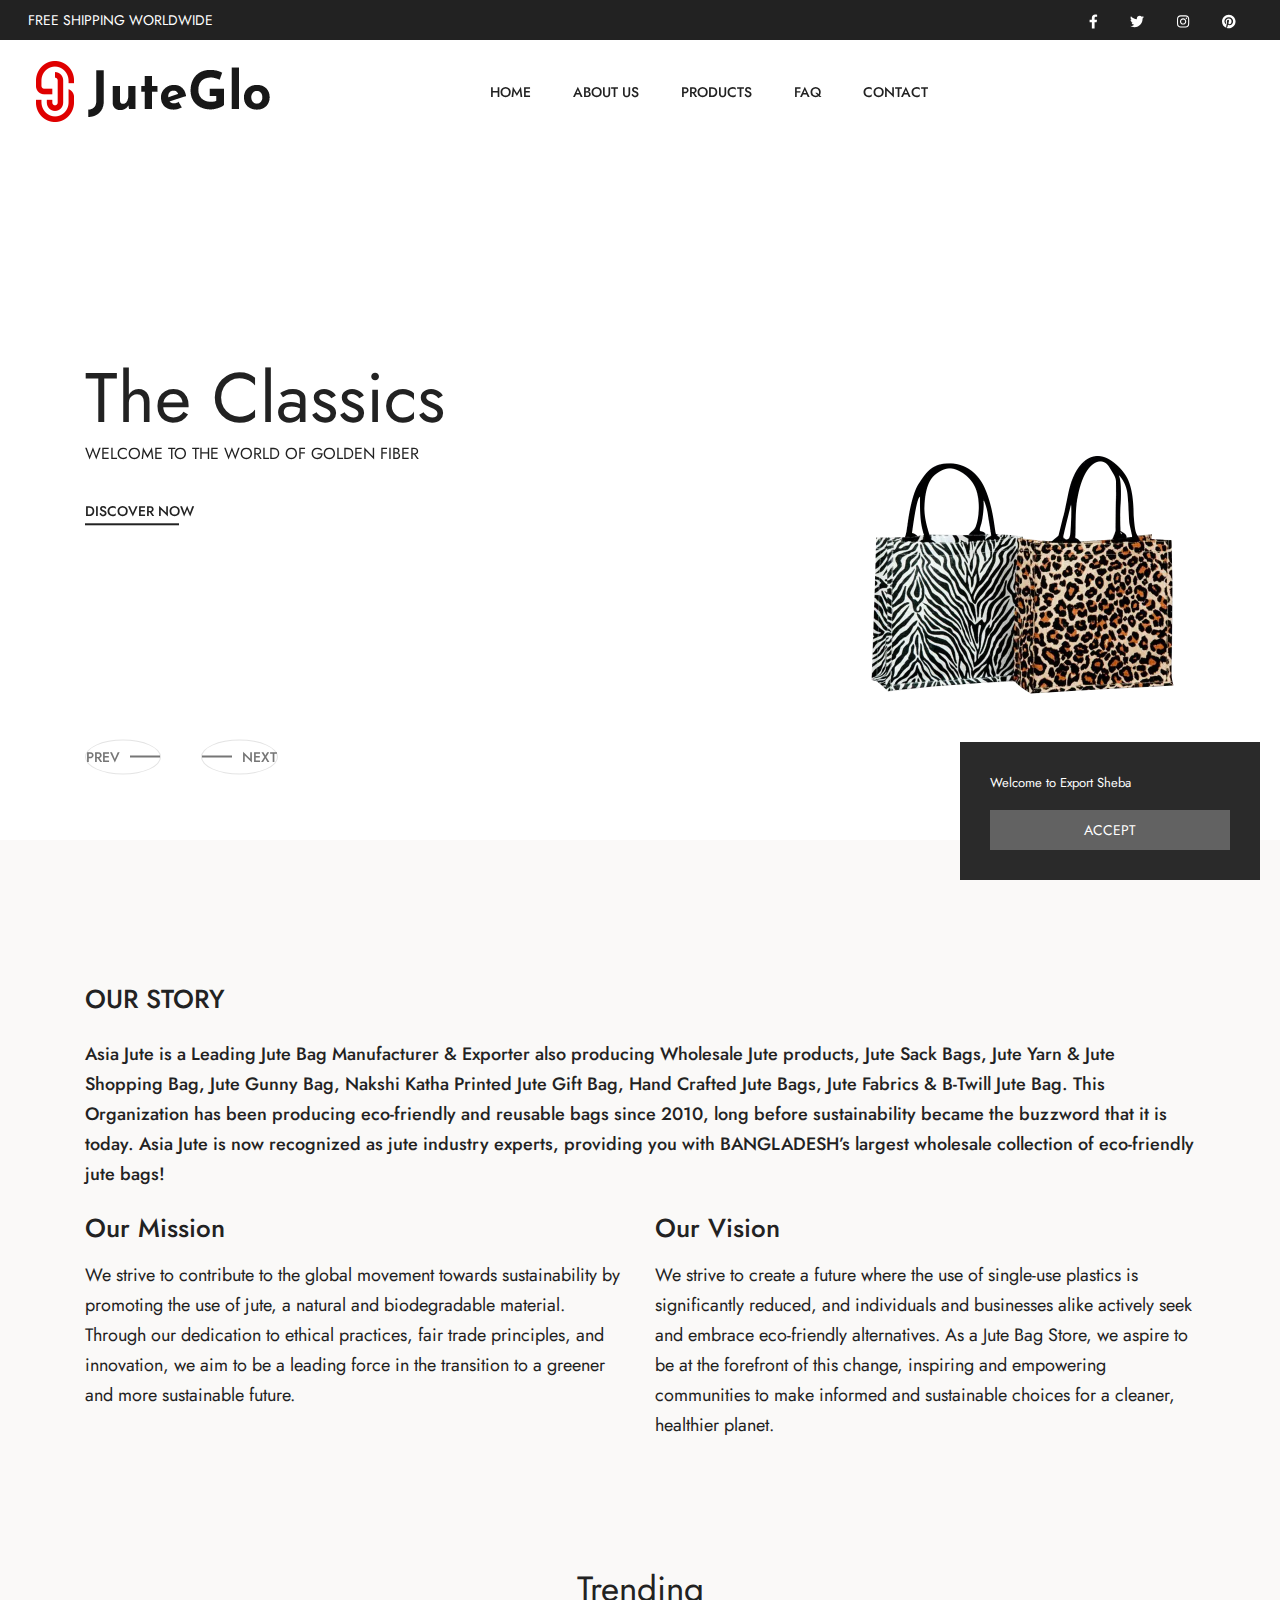
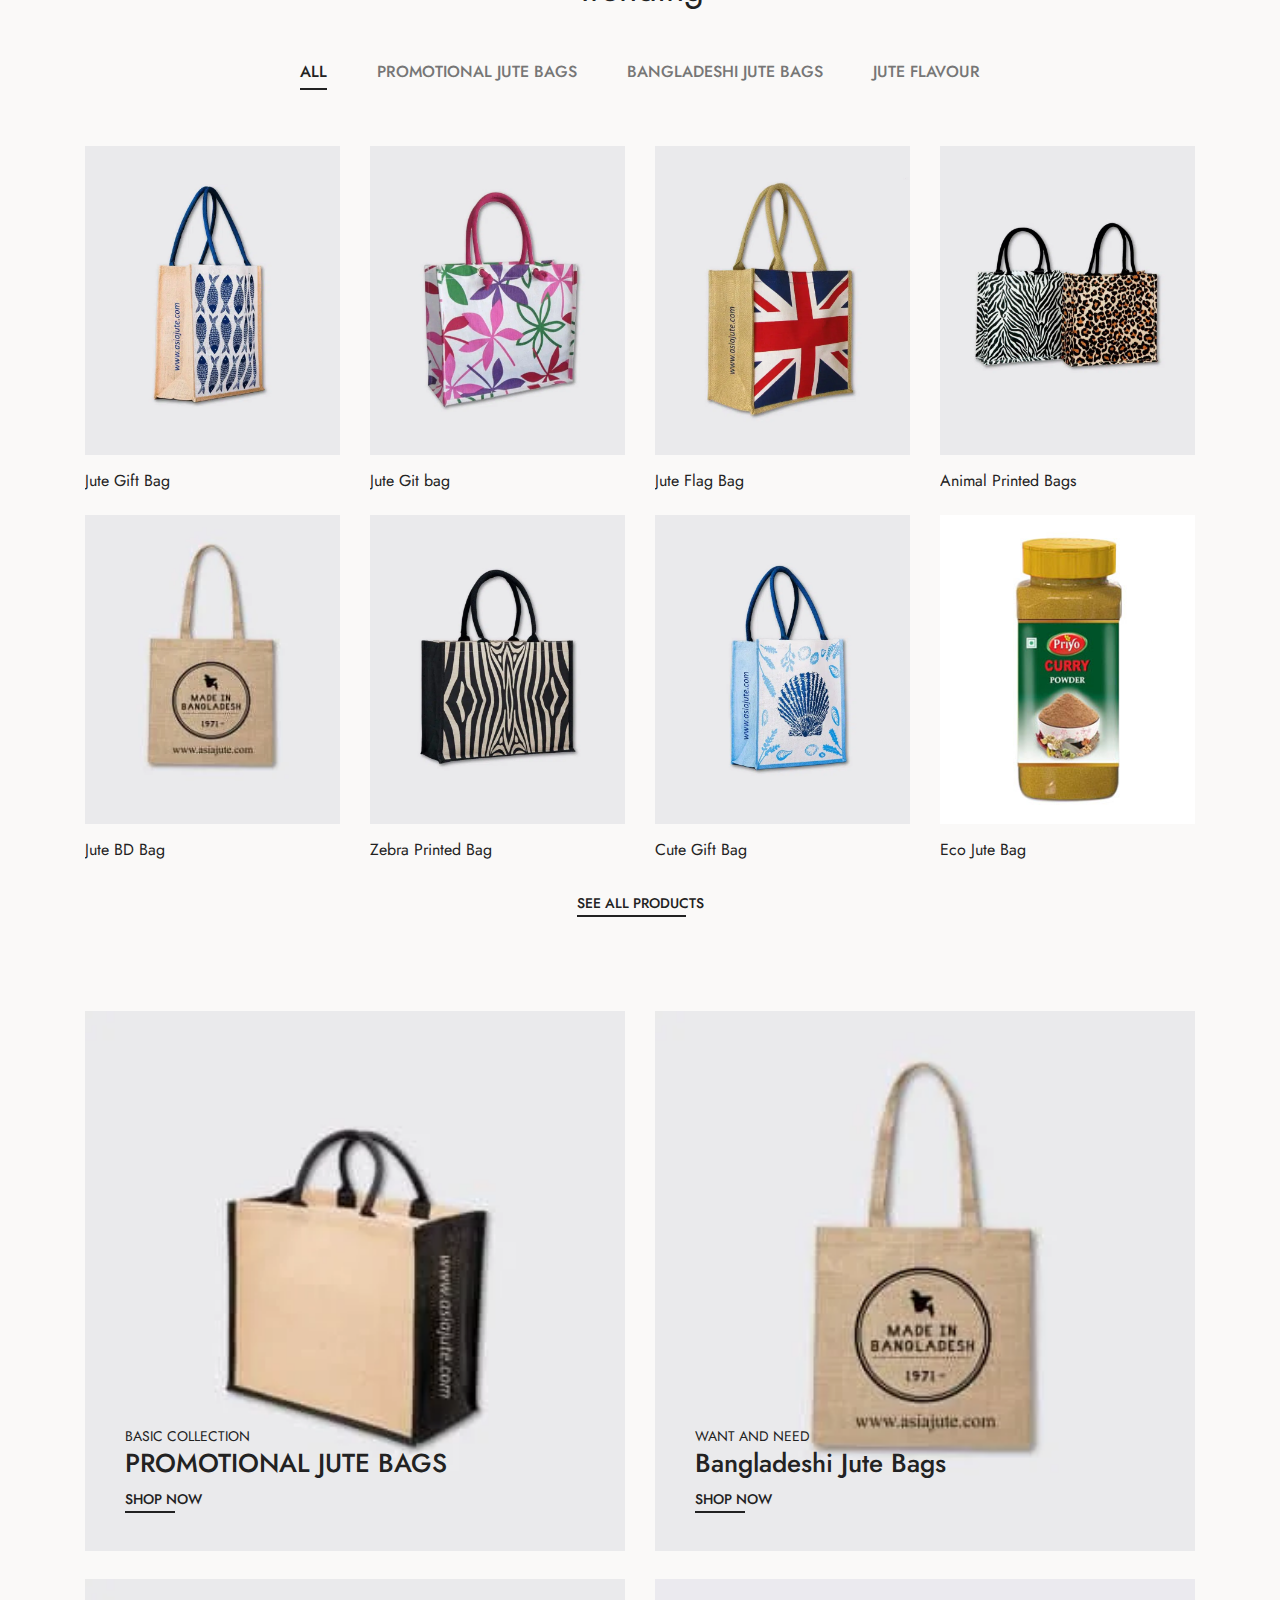
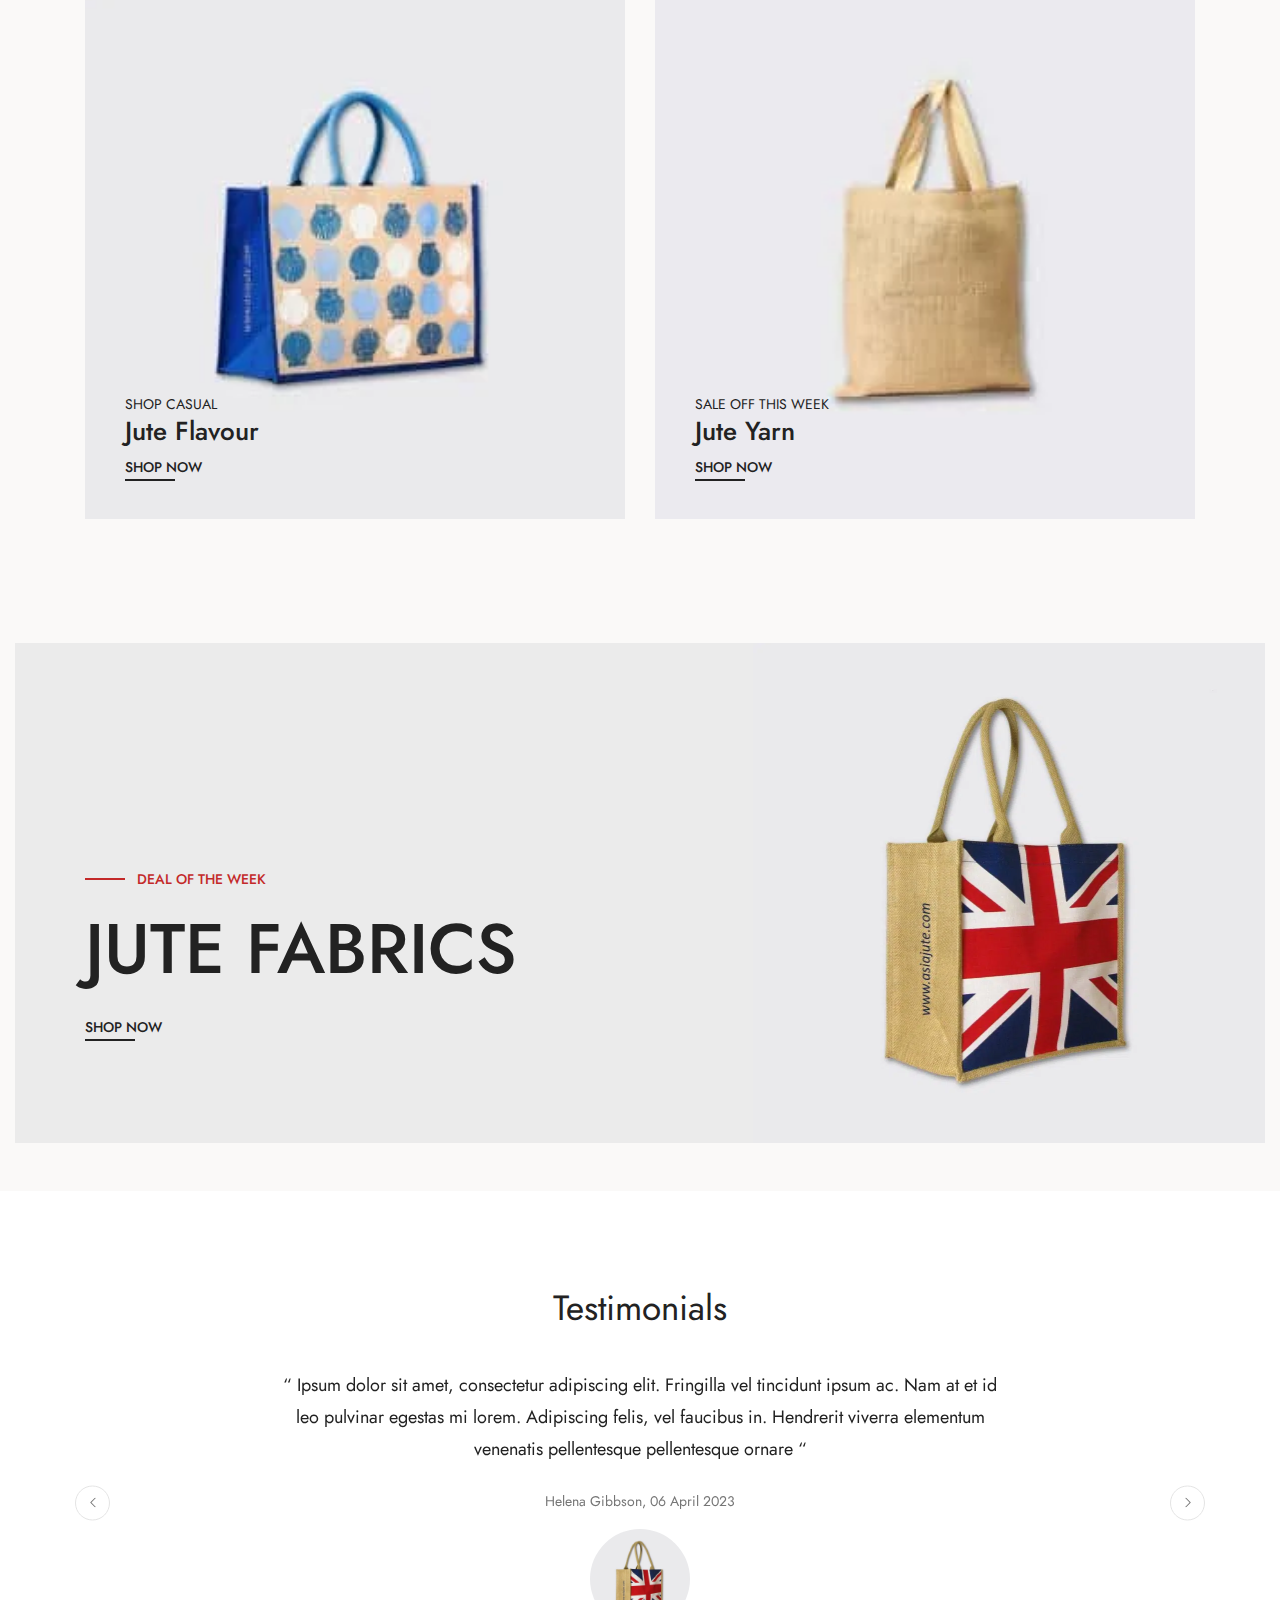
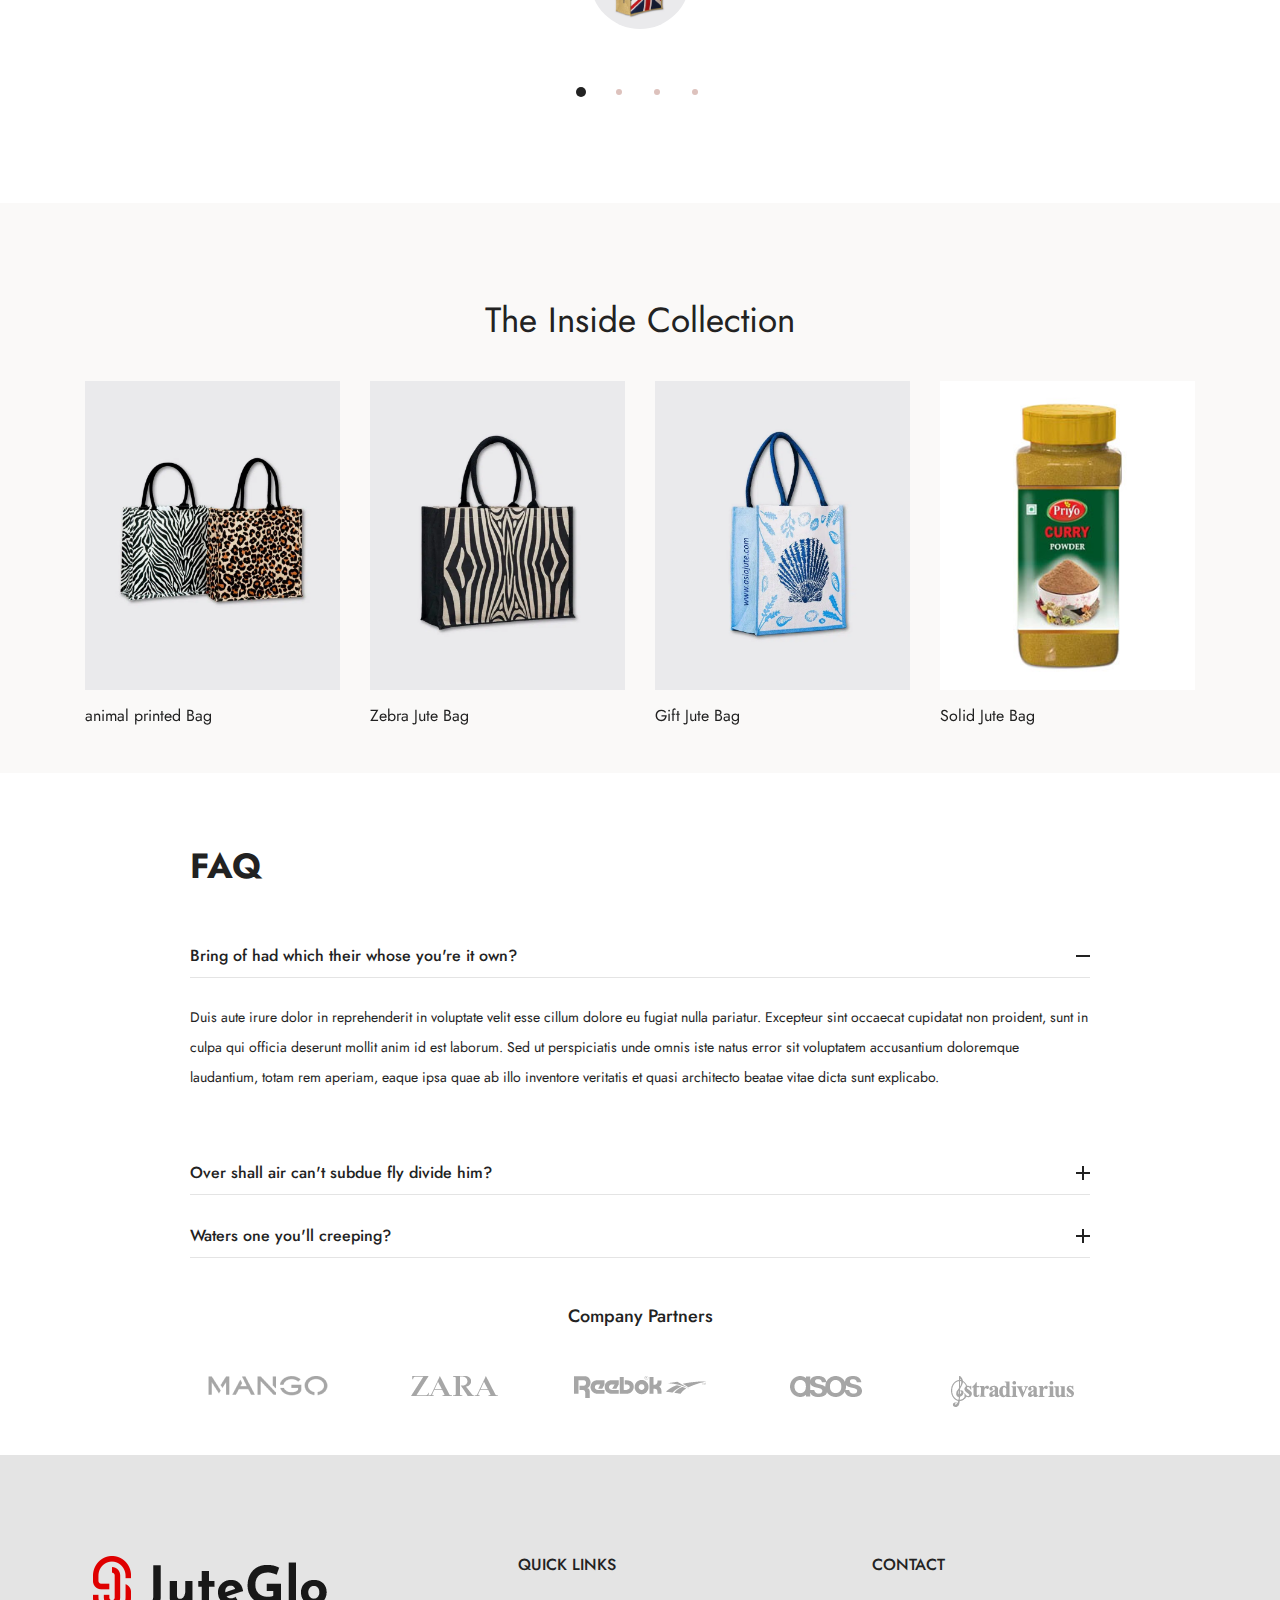
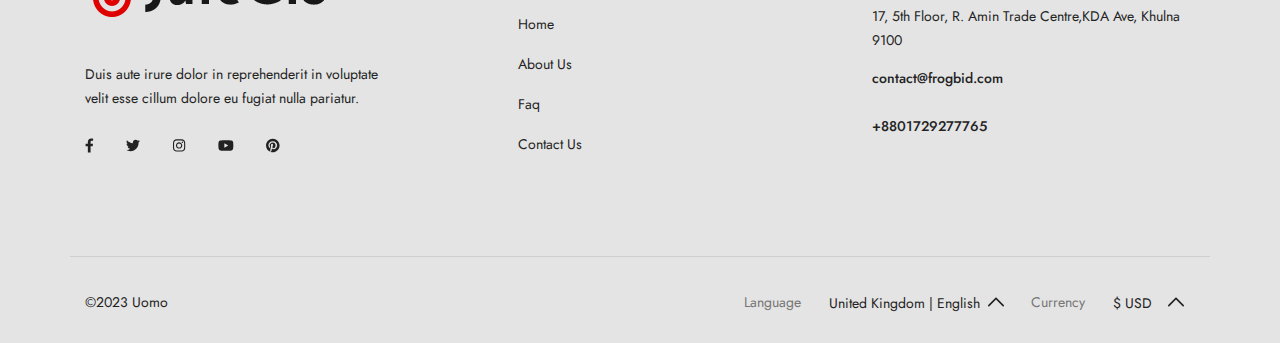
==== commit 4d33aa3d: "Push" ====
--- a/index.html
+++ b/index.html
@@ -223,7 +223,7 @@
         </a>
 
         <div class="logo">
-            <a href="/">
+            <a href="index.html">
                 <img src="/images/logo.png" alt="Uomo" class="logo__image d-block"/>
             </a>
         </div><!-- /.logo -->
@@ -280,14 +280,14 @@
                     </li>
 
                     <li class="navigation__item">
-                        <a href="product.html" class="navigation__link js-nav-right d-flex align-items-center">Products
+                        <a href="#product" class="navigation__link js-nav-right d-flex align-items-center">Products
                             <svg class="ms-auto" width="7" height="11" viewBox="0 0 7 11"
                                  xmlns="http://www.w3.org/2000/svg">
                                 <use href="#icon_next_sm"/>
                             </svg>
                         </a>
                         <div class="sub-menu position-absolute top-0 start-100 w-100 d-none">
-                            <a href="product.html"
+                            <a href="#product"
                                class="navigation__link js-nav-left d-flex align-items-center border-bottom mb-2">
                                 <svg class="me-2" width="7" height="11" viewBox="0 0 7 11"
                                      xmlns="http://www.w3.org/2000/svg">
@@ -295,15 +295,14 @@
                                 </svg>
                                 Products</a>
                             <ul class="list-unstyled">
-                                <li class="sub-menu__item"><a href="#" class="menu-link menu-link_us-s">Promotional Jute
+                                <li class="sub-menu__item"><a href="#collections-tab-2" class="menu-link menu-link_us-s">Promotional Jute
                                     Bags</a></li>
-                                <li class="sub-menu__item"><a href="#" class="menu-link menu-link_us-s">Bangladeshi Jute
+                                <li class="sub-menu__item"><a href="#collections-tab-3" class="menu-link menu-link_us-s">Bangladeshi Jute
                                     Bags</a></li>
-                                <li class="sub-menu__item"><a href="#" class="menu-link menu-link_us-s">Jute
-                                    Fabrics </a></li>
-                                <li class="sub-menu__item"><a href="#" class="menu-link menu-link_us-s">Jute Yarn </a>
-                                </li>
+                                <li class="sub-menu__item"><a href="#collections-tab-4" class="menu-link menu-link_us-s">Jute Fabrics</a></li>
+                                <li class="sub-menu__item"><a href="#product" class="menu-link menu-link_us-s">Jute Yarn</a></li>
                             </ul>
+
                         </div>
                     </li>
 
@@ -452,7 +451,7 @@
     </div>
     <div class="header-desk header-desk_type_1">
         <div class="logo">
-            <a href="/">
+            <a href="index.html">
                 <img src="/images/logo.png" alt="Uomo" class="logo__image d-block"/>
             </a>
         </div><!-- /.logo -->
@@ -467,14 +466,14 @@
 
                 </li>
                 <li class="navigation__item">
-                    <a href="product.html" class="navigation__link">Products</a>
+                    <a href="#product" class="navigation__link">Products</a>
                     <ul class="default-menu list-unstyled">
-                        <li class="sub-menu__item"><a href="#" class="menu-link menu-link_us-s">Promotional Jute
+                        <li class="sub-menu__item"><a href="#collections-tab-2" class="menu-link menu-link_us-s">Promotional Jute
                             Bags</a></li>
-                        <li class="sub-menu__item"><a href="#" class="menu-link menu-link_us-s">Bangladeshi Jute
+                        <li class="sub-menu__item"><a href="#collections-tab-3" class="menu-link menu-link_us-s">Bangladeshi Jute
                             Bags</a></li>
-                        <li class="sub-menu__item"><a href="#" class="menu-link menu-link_us-s">Jute Fabrics</a></li>
-                        <li class="sub-menu__item"><a href="#" class="menu-link menu-link_us-s">Jute Yarn</a></li>
+                        <li class="sub-menu__item"><a href="#collections-tab-4" class="menu-link menu-link_us-s">Jute Fabrics</a></li>
+                        <li class="sub-menu__item"><a href="#product" class="menu-link menu-link_us-s">Jute Yarn</a></li>
                     </ul><!-- /.box-menu -->
                 </li>
                 <li class="navigation__item">
@@ -515,7 +514,7 @@
                 <div class="overflow-hidden position-relative h-100">
                     <div class="slideshow-character position-absolute bottom-0 pos_right-center">
 
-                        <img loading="lazy" src="/images/img.png" width="493" height="693" alt=""
+                        <img loading="lazy" src="/images/img_00.png" width="493" height="693" alt=""
                              class="slideshow-character__img animate animate_fade animate_btt animate_delay-9 w-auto h-auto"/>
                     </div>
                     <div class="slideshow-text container position-absolute start-50 top-50 translate-middle">
@@ -537,7 +536,7 @@
                              <img loading="lazy" src="/images/img_1.png" width="560" height="560" alt=""
                                   class="animate animate_fade animate_btt animate_delay-5 w-auto h-auto"/>
                          </div>-->
-                        <img loading="lazy" src="/images/img_1.png" width="490" height="690" alt=""
+                        <img loading="lazy" src="/images/img_111.png" width="490" height="690" alt=""
                              class="slideshow-character__img animate animate_fade animate_btt animate_delay-9 w-auto h-auto"/>
                     </div>
                     <div class="slideshow-text container position-absolute start-50 top-50 translate-middle">
@@ -558,7 +557,7 @@
                             <img loading="lazy" src="/images/img_2.png" width="690" height="690" alt=""
                                  class="animate animate_fade animate_btt animate_delay-5 w-auto h-auto"/>
                         </div>-->
-                        <img loading="lazy" src="/images/img_2.png" alt="" width="675" height="733"
+                        <img loading="lazy" src="/images/img_222.png" alt="" width="675" height="733"
                              class="slideshow-character__img animate animate_fade animate_btt animate_delay-9 w-auto h-auto"/>
                     </div>
                     <div class="slideshow-text container position-absolute start-50 top-50 translate-middle">
@@ -1934,7 +1933,7 @@
         <div class="row row-cols-lg-5 row-cols-2">
             <div class="footer-column footer-store-info col-12 mb-4 mb-lg-0">
                 <div class="logo">
-                    <a href="/">
+                    <a href="index.html">
                         <img src="/images/logo.png" alt="Uomo" class="logo__image d-block"/>
                     </a>
                 </div><!-- /.logo -->
@@ -2003,14 +2002,14 @@
 
             <div class="footer-column footer-menu mb-4 mb-lg-0">
                 <h6 class="sub-menu__title text-uppercase">Contact</h6>
-                <p class="footer-address">1418 River Drive, Suite 35 Cottonhall, CA 9622 United States</p>
+                <p class="footer-address">17, 5th Floor, R. Amin Trade Centre,KDA Ave, Khulna 9100</p>
 
                 <p class="m-0">
-                    <strong class="fw-medium">sale@uomo.com</strong>
+                    <strong class="fw-medium">contact@frogbid.com</strong>
                 </p>
                 <br>
                 <p>
-                    <strong class="fw-medium">+1 246-345-0695</strong>
+                    <strong class="fw-medium">+8801729277765</strong>
                 </p>
             </div><!-- /.footer-column -->
 
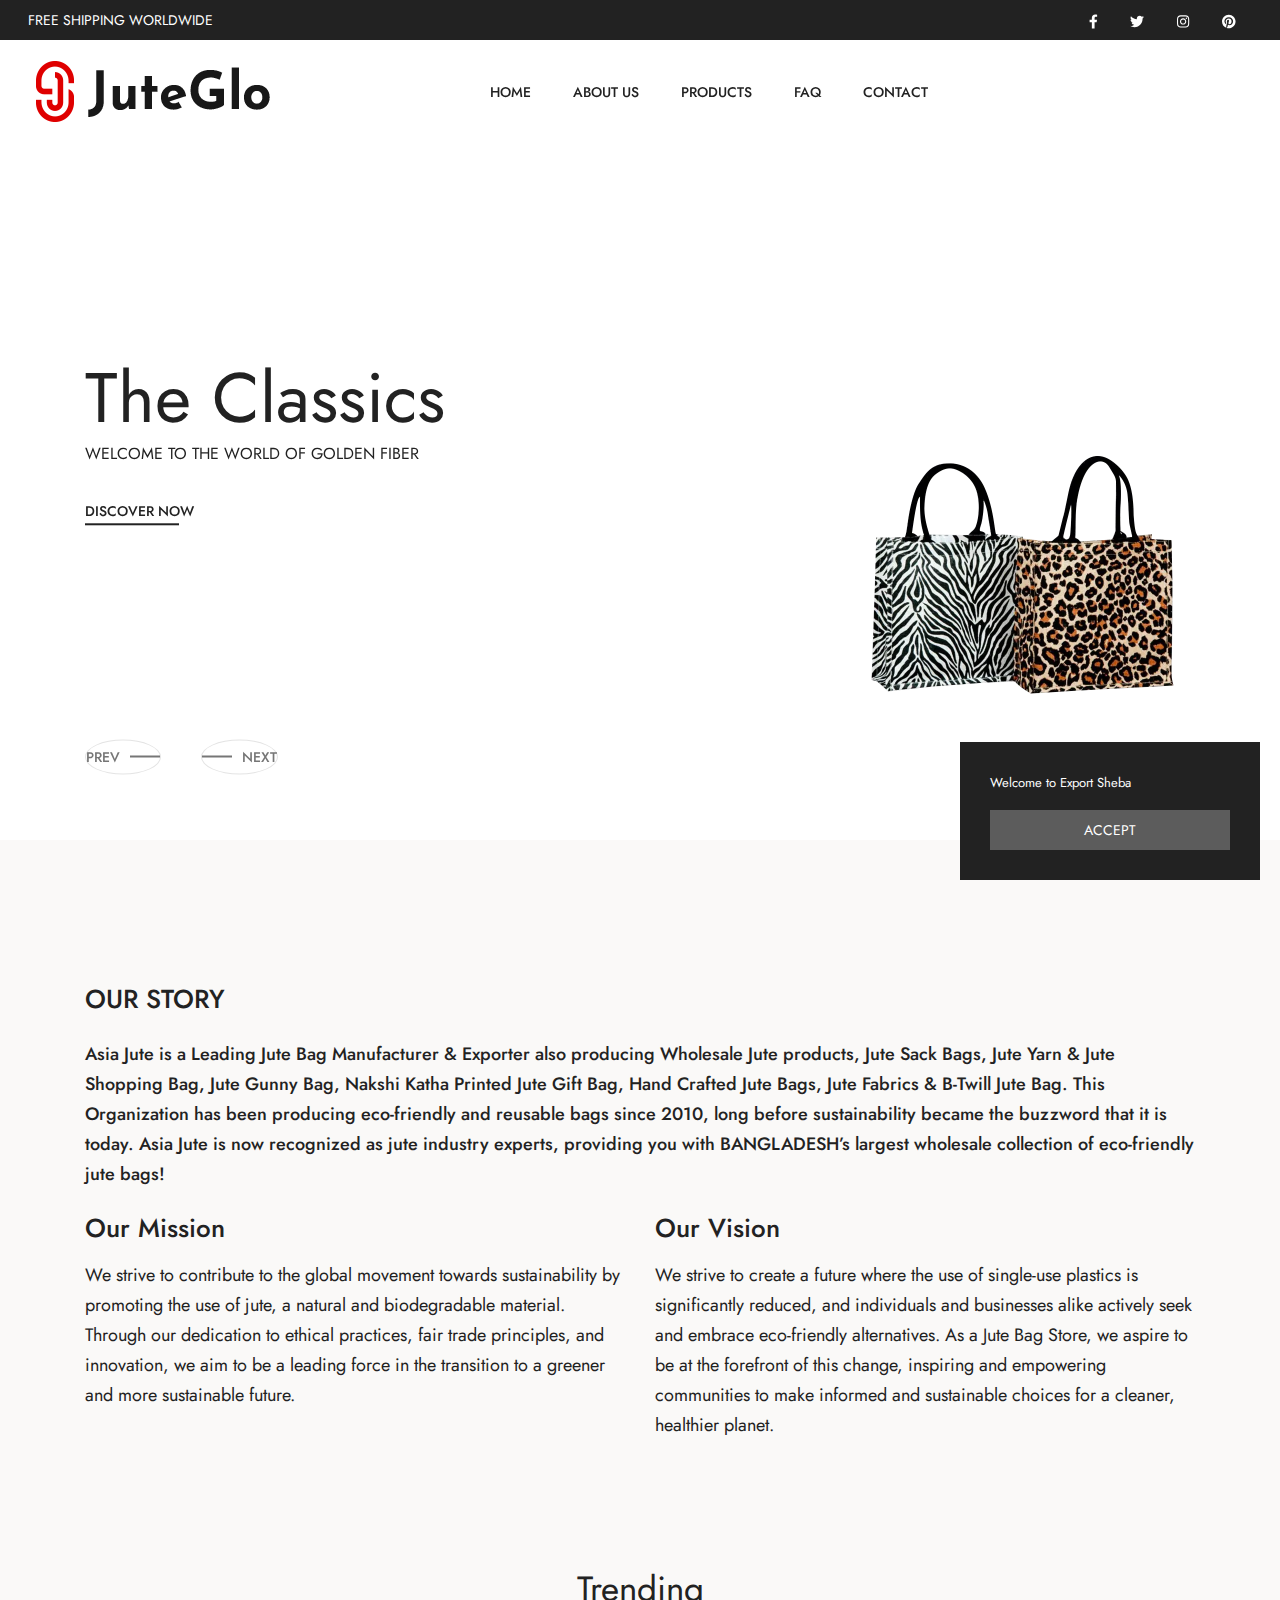
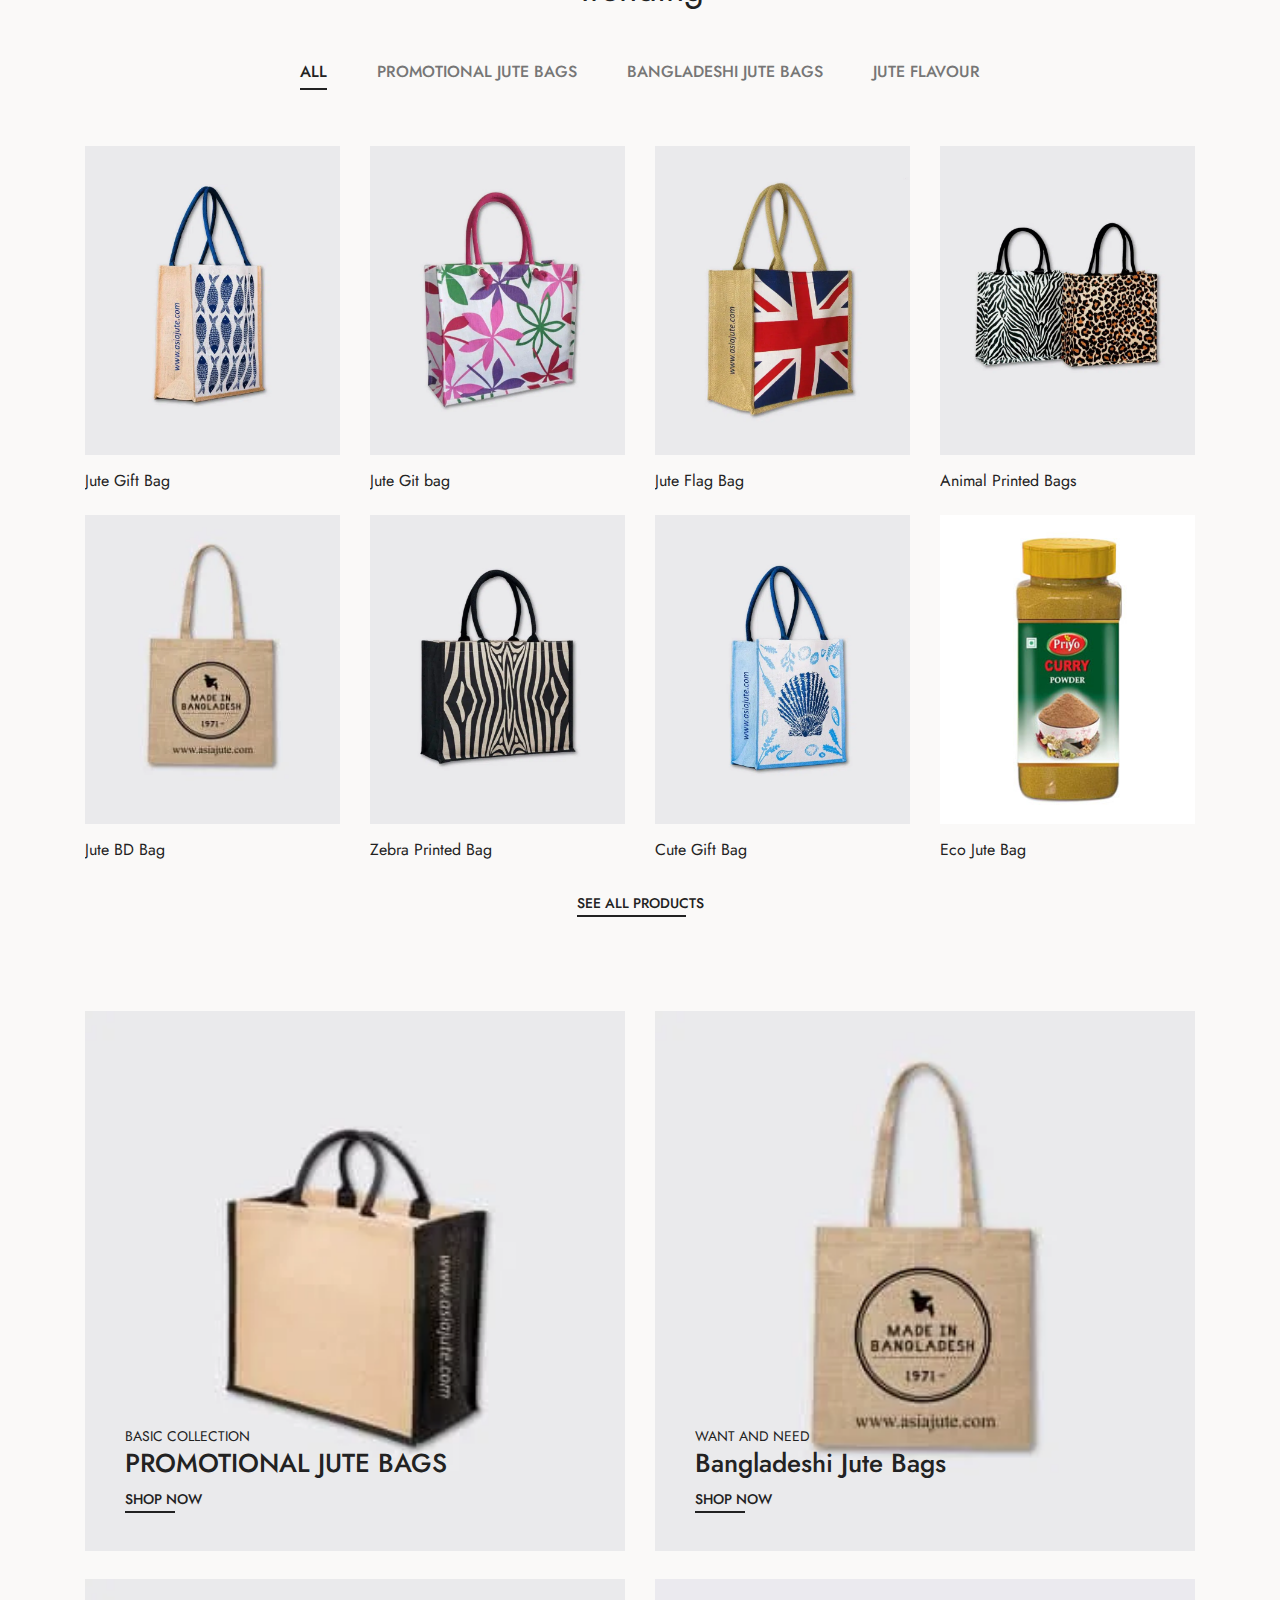
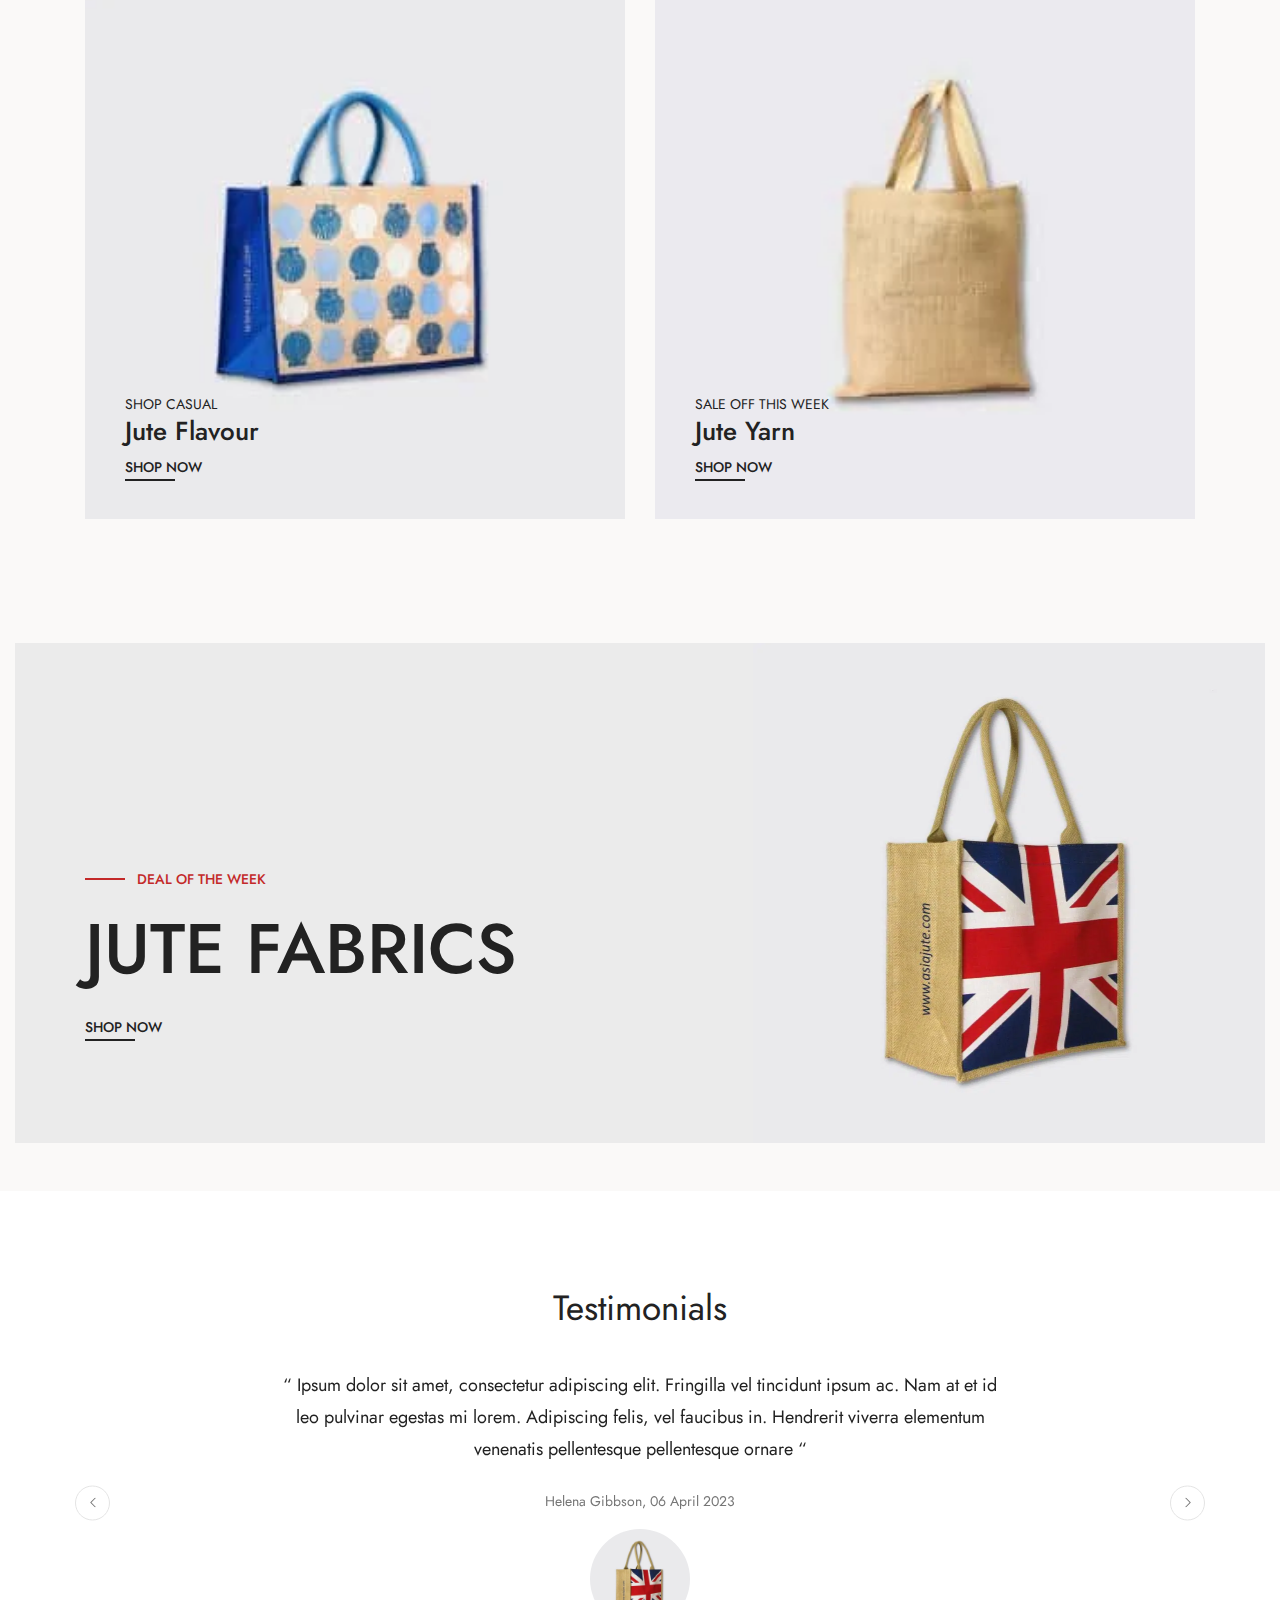
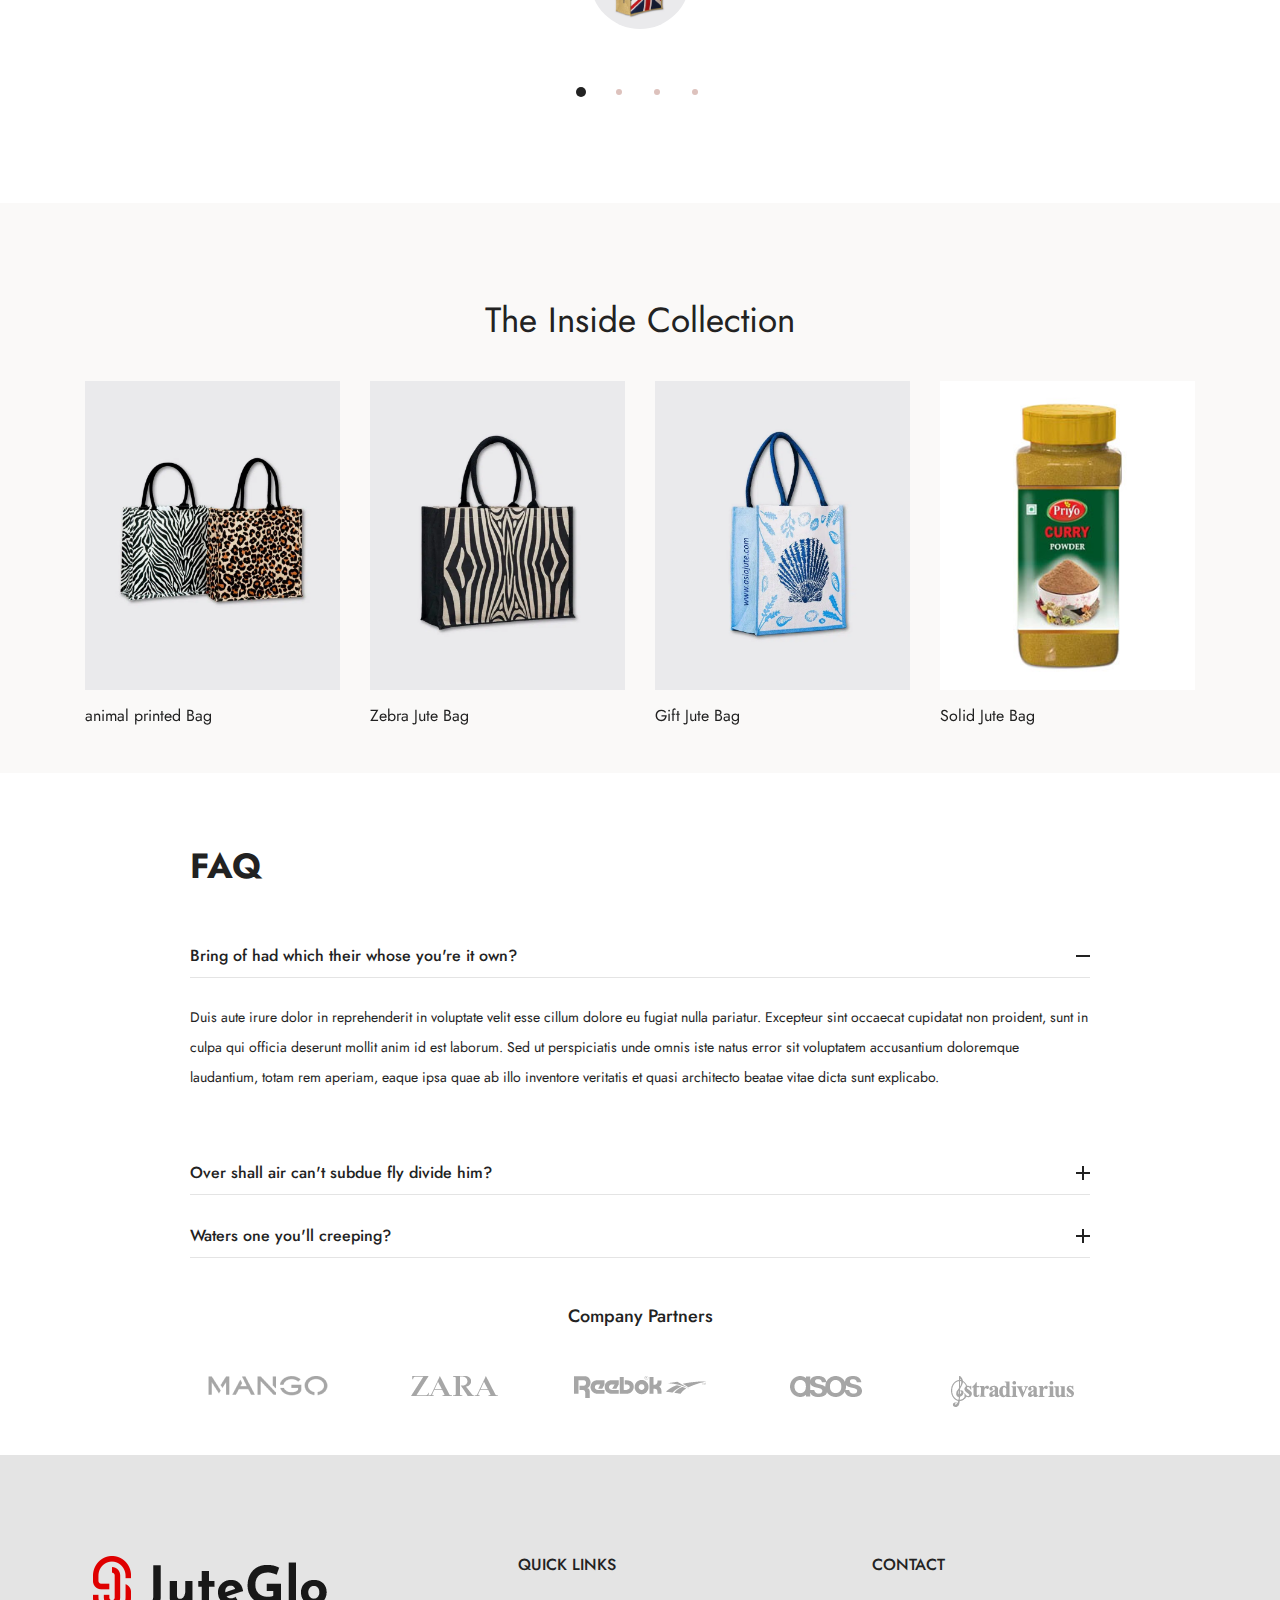
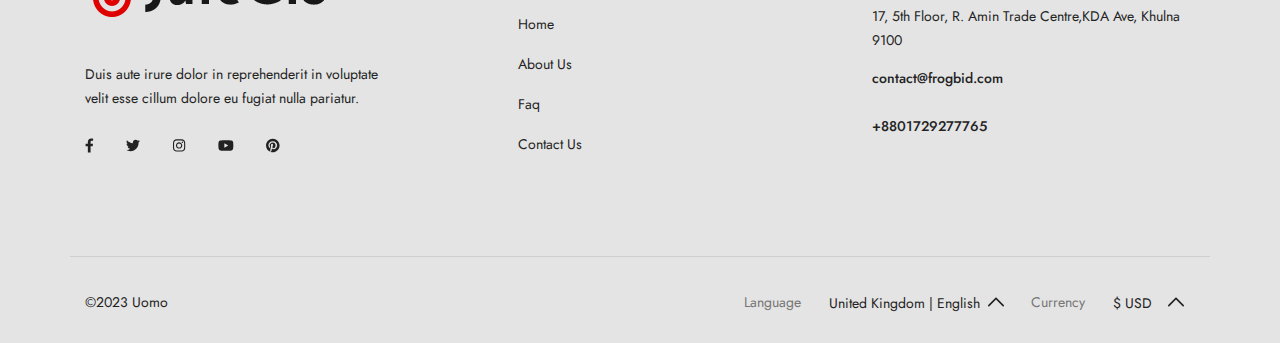
==== commit 58eb0b67: "Push" ====
--- a/index.html
+++ b/index.html
@@ -541,8 +541,9 @@
                     </div>
                     <div class="slideshow-text container position-absolute start-50 top-50 translate-middle">
                         <h2 class="h1 fw-normal mb-0 animate animate_fade animate_btt animate_delay-5">The Classics</h2>
-                        <p class="fs-6 mb-4 pb-2 animate animate_fade animate_btt animate_delay-5">An exclusive
-                            selection of this season's trends.</p>
+                        <p class="fs-6 mb-4 pb-2 animate animate_fade animate_btt animate_delay-5">WELCOME TO
+                            THE WORLD OF
+                            GOLDEN FIBER</p>
                         <a href="#"
                            class="btn-link btn-link_lg default-underline text-uppercase fw-medium animate animate_fade animate_btt animate_delay-7">Discover
                             Now</a>
@@ -562,8 +563,9 @@
                     </div>
                     <div class="slideshow-text container position-absolute start-50 top-50 translate-middle">
                         <h2 class="h1 fw-normal mb-0 animate animate_fade animate_btt animate_delay-5">The Classics</h2>
-                        <p class="fs-6 mb-4 pb-2 animate animate_fade animate_btt animate_delay-5">An exclusive
-                            selection of this season's trends.</p>
+                        <p class="fs-6 mb-4 pb-2 animate animate_fade animate_btt animate_delay-5">WELCOME TO
+                            THE WORLD OF
+                            GOLDEN FIBER</p>
                         <a href="#"
                            class="btn-link btn-link_lg default-underline text-uppercase fw-medium animate animate_fade animate_btt animate_delay-7">Discover
                             Now</a>
